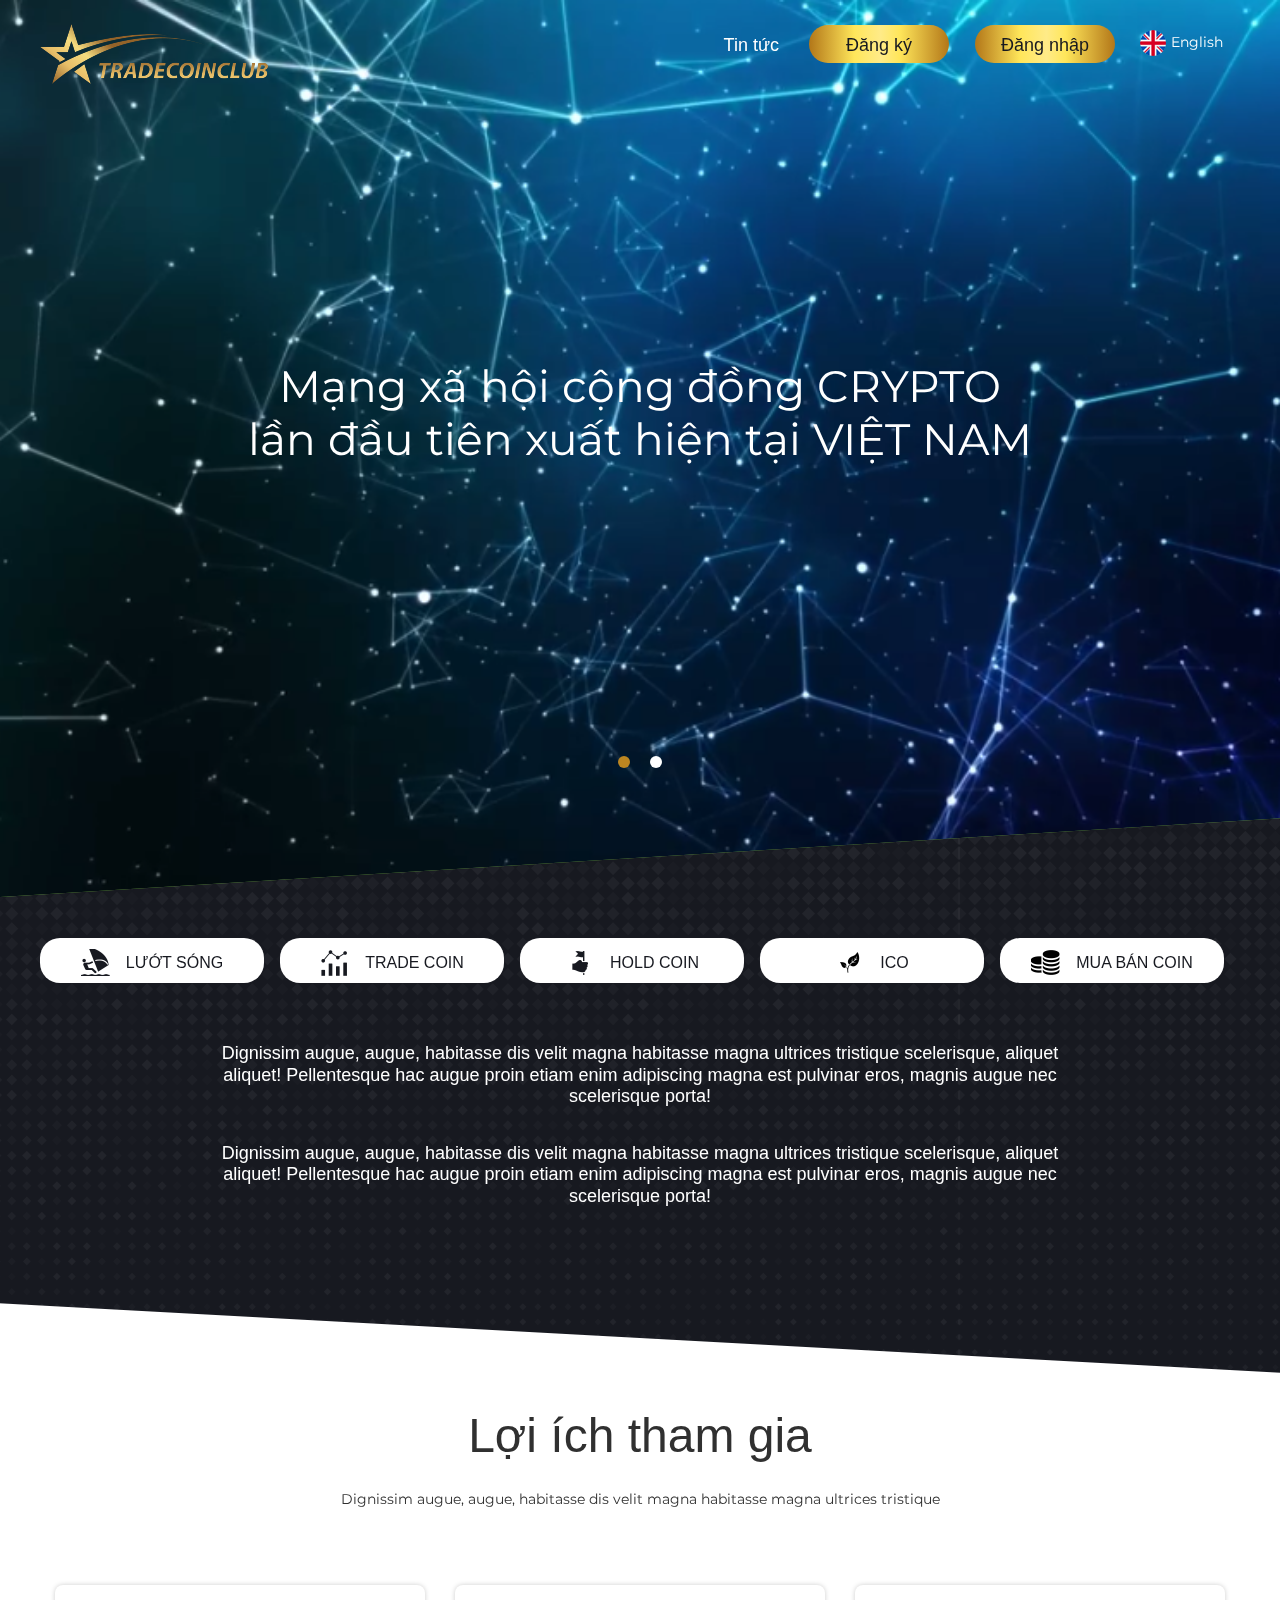
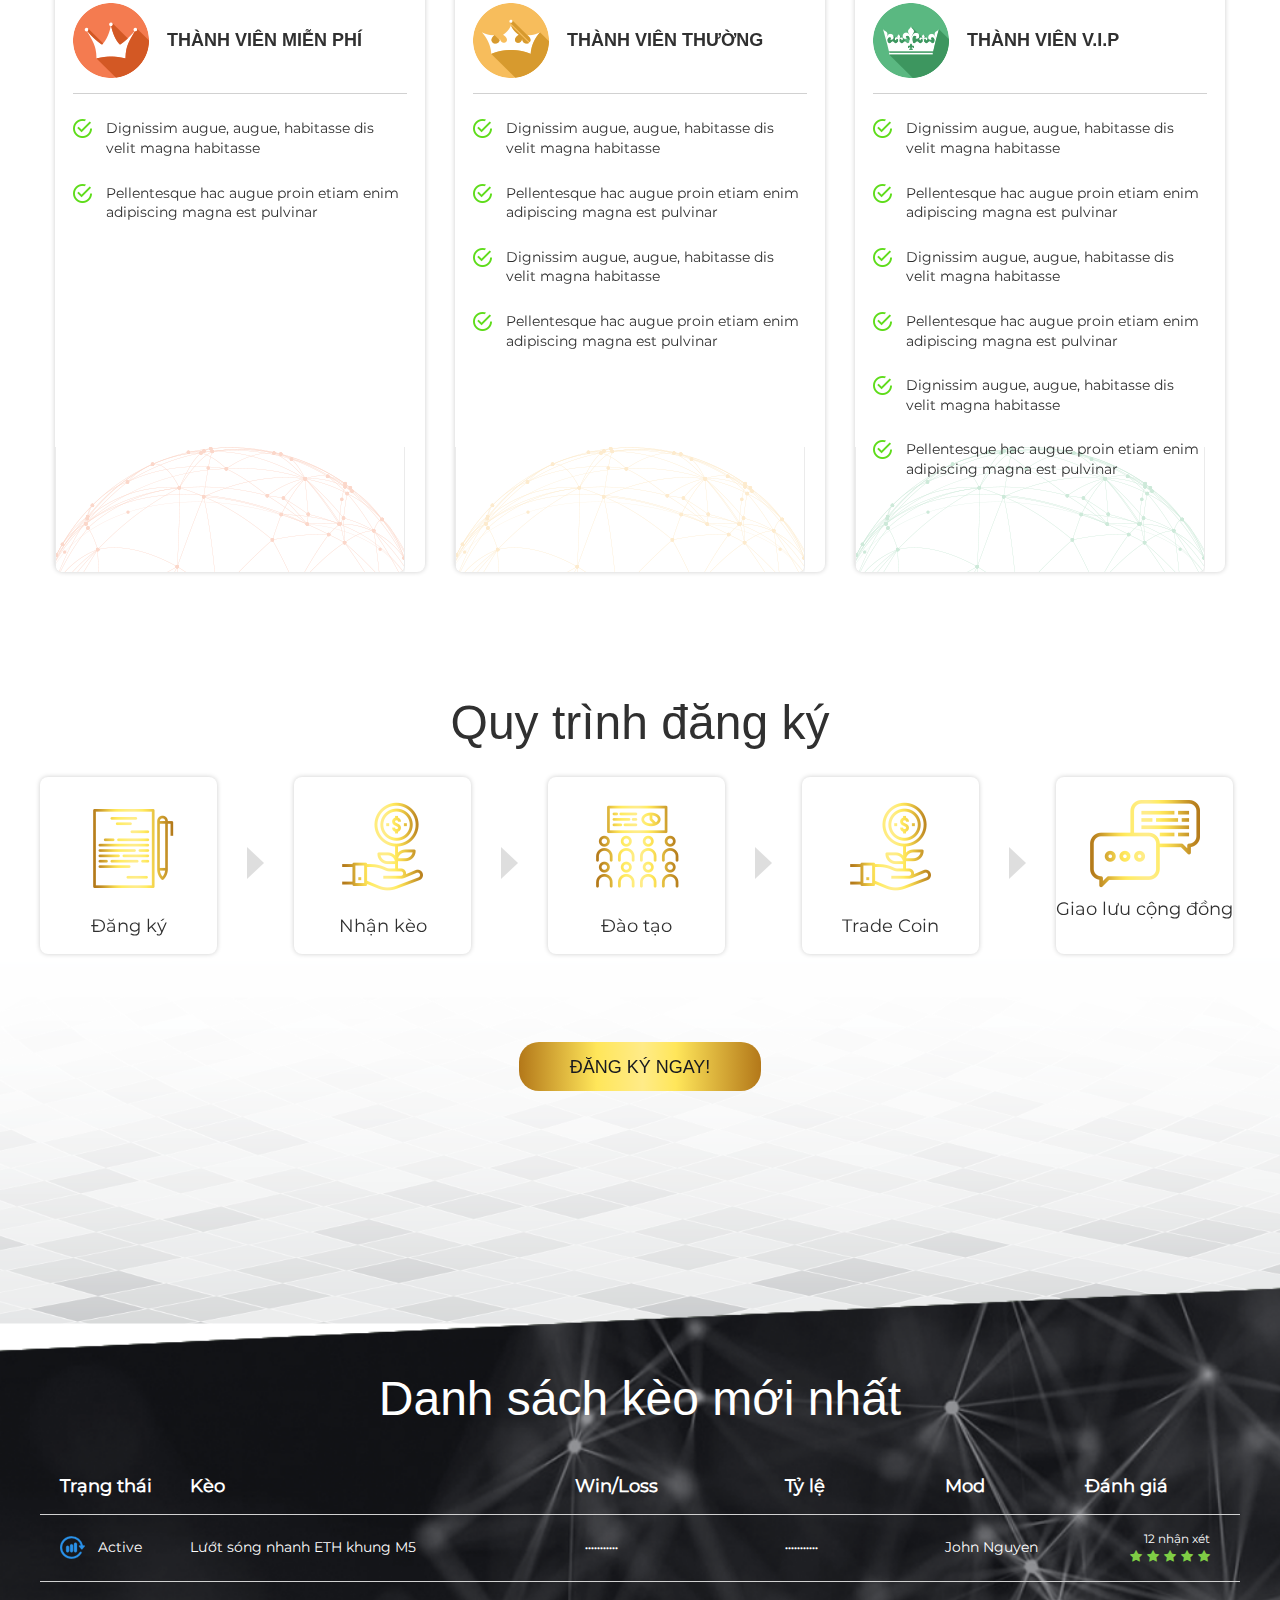
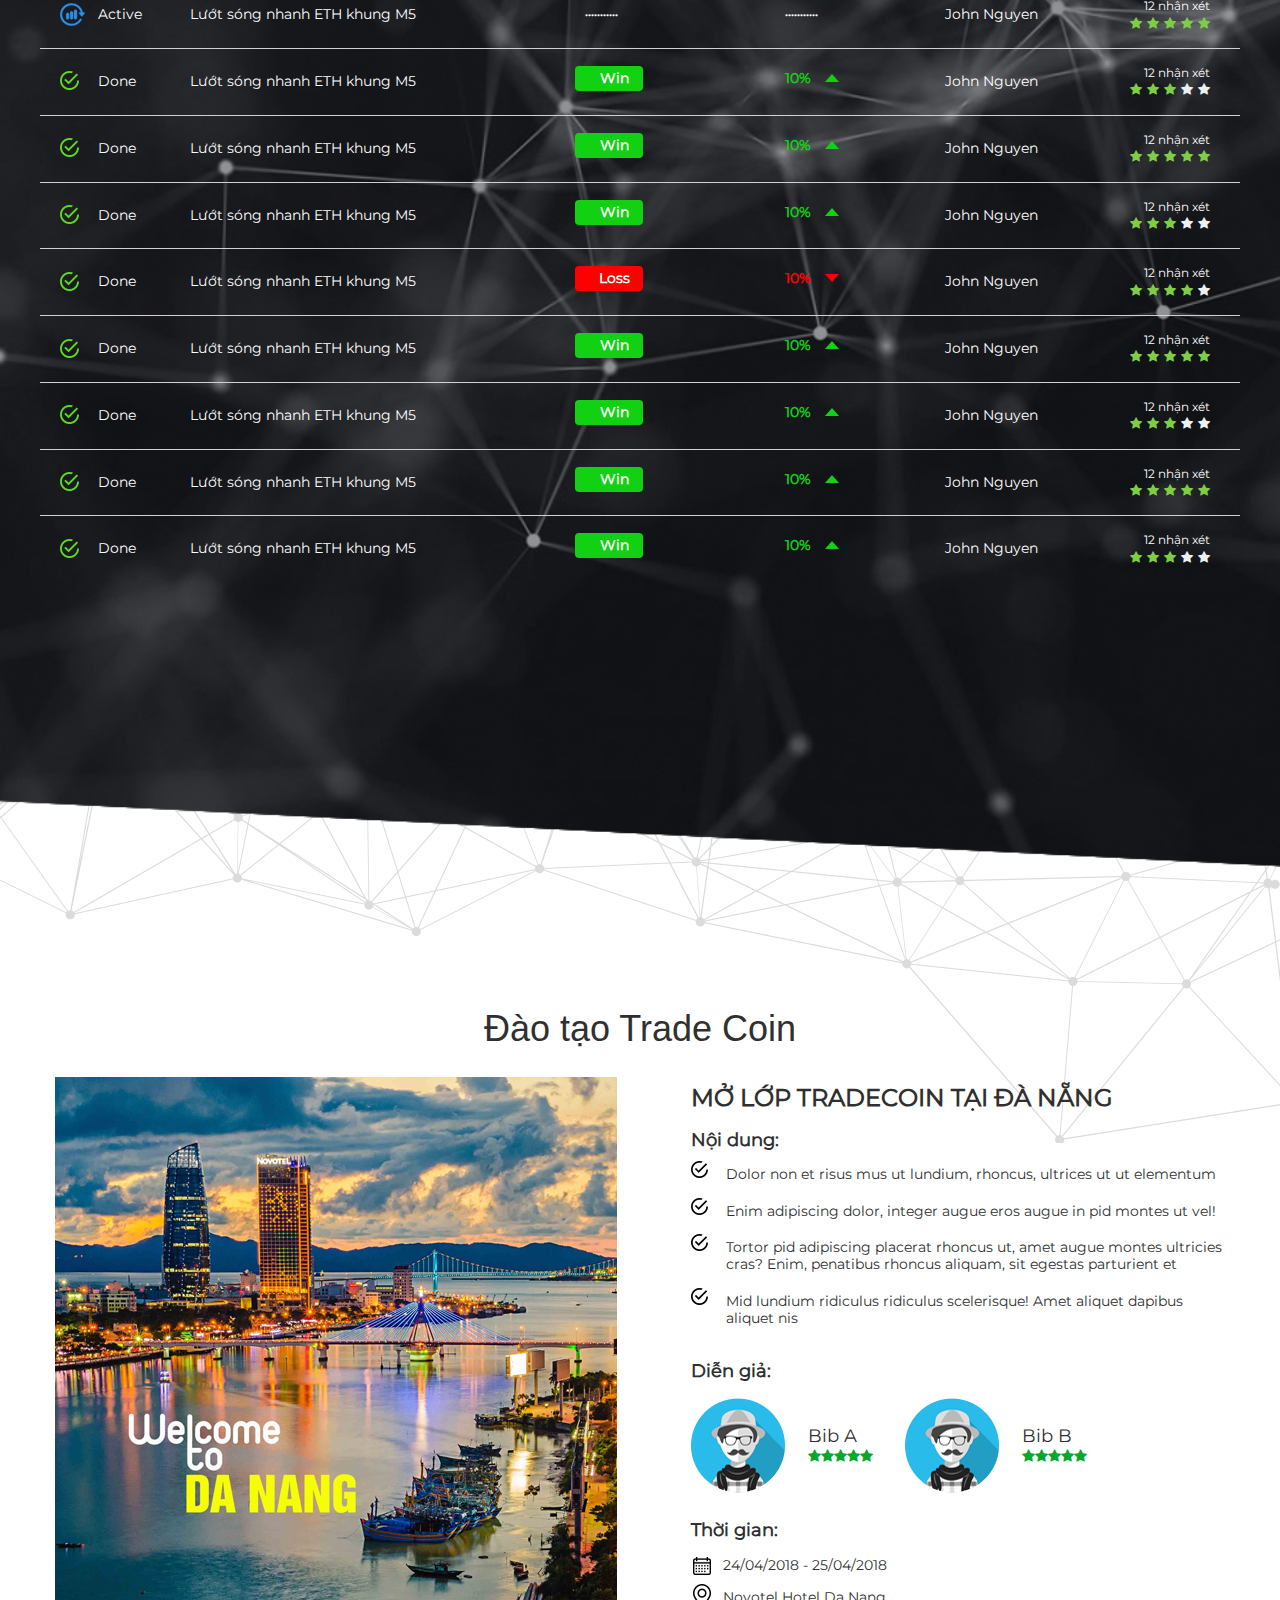
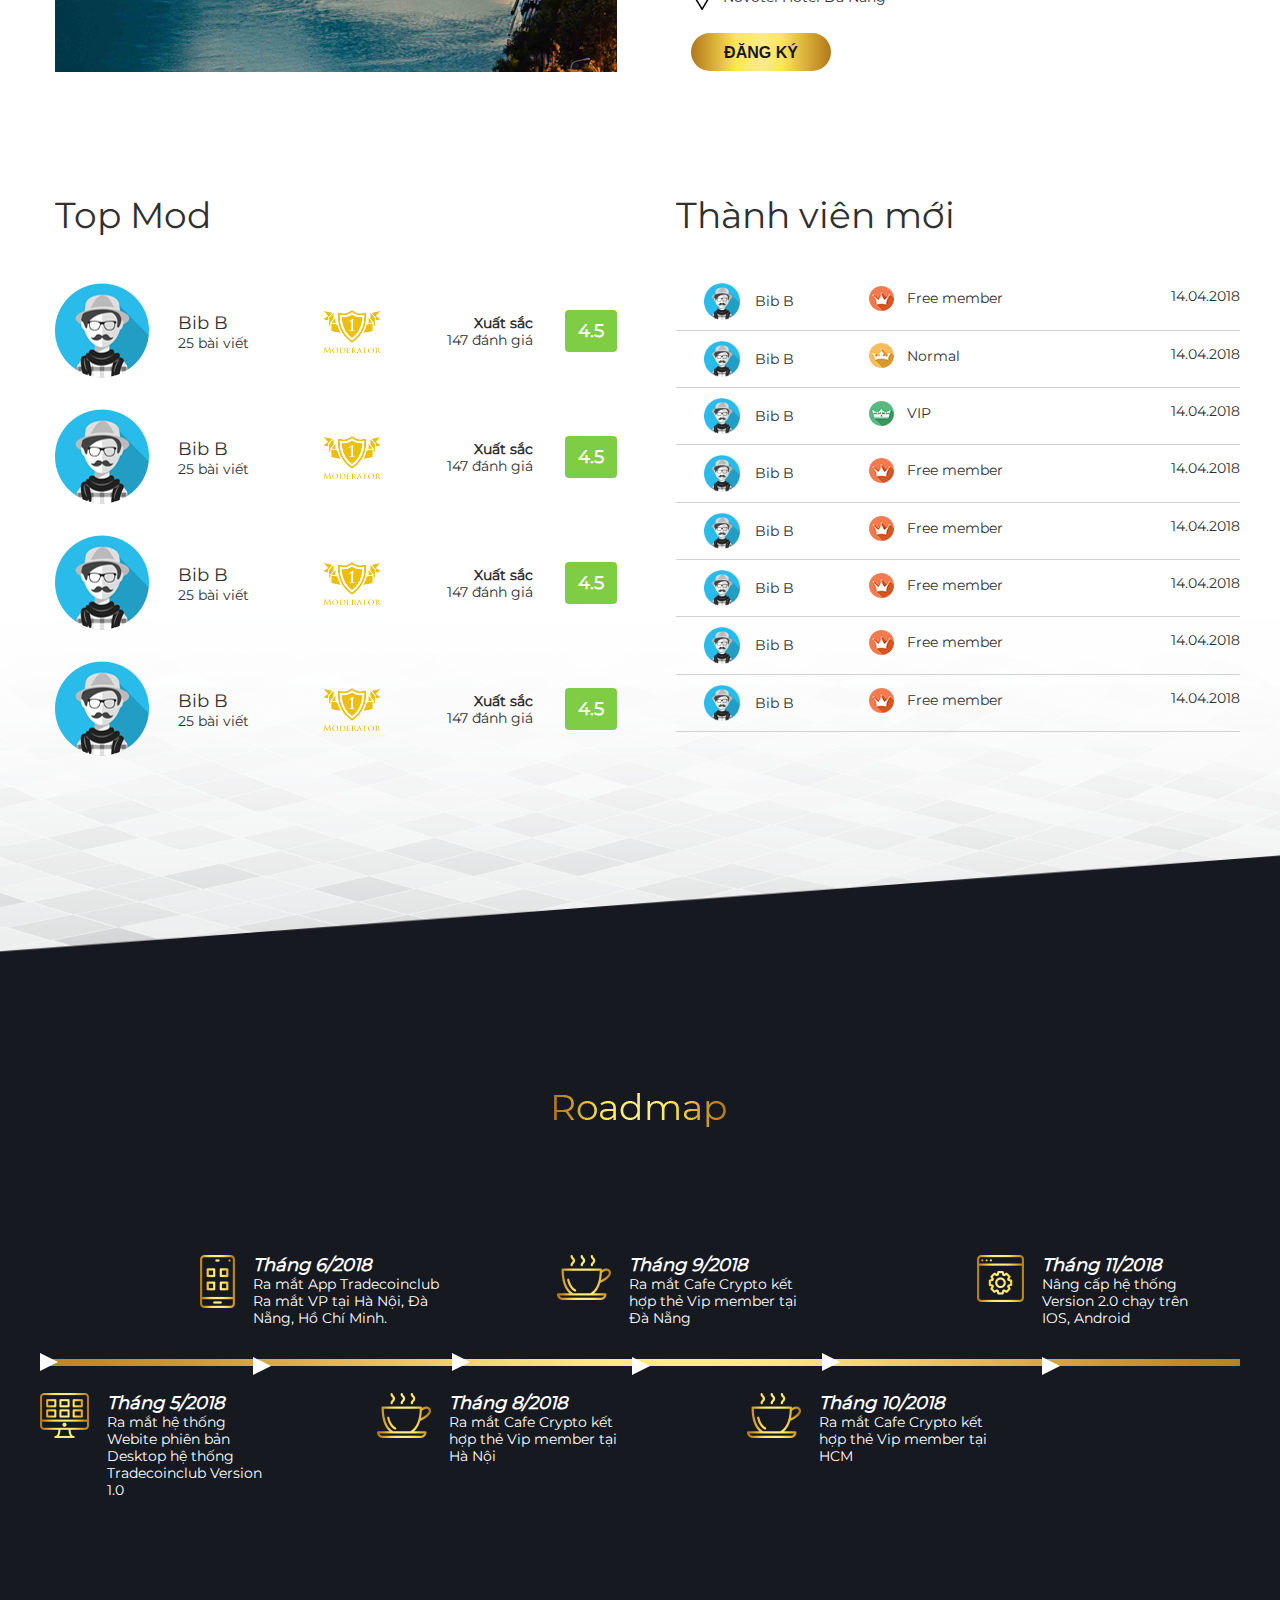
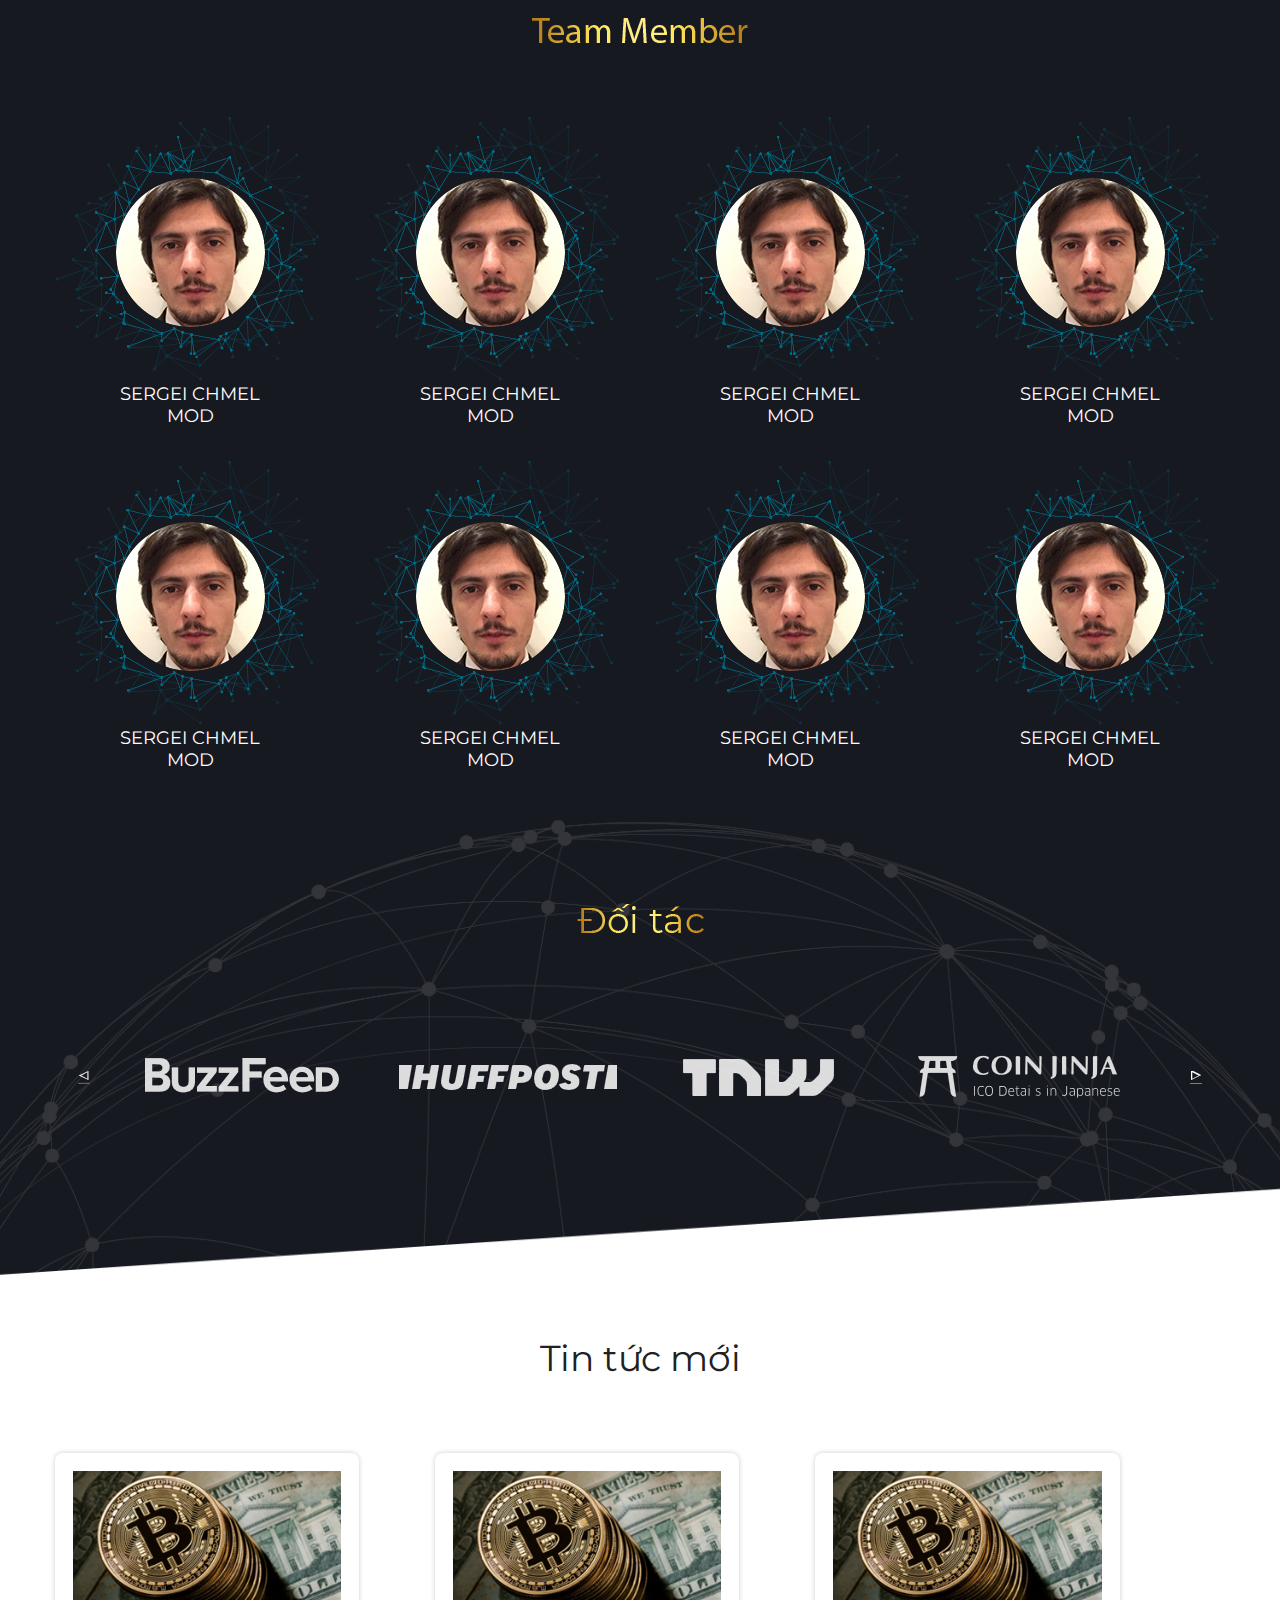
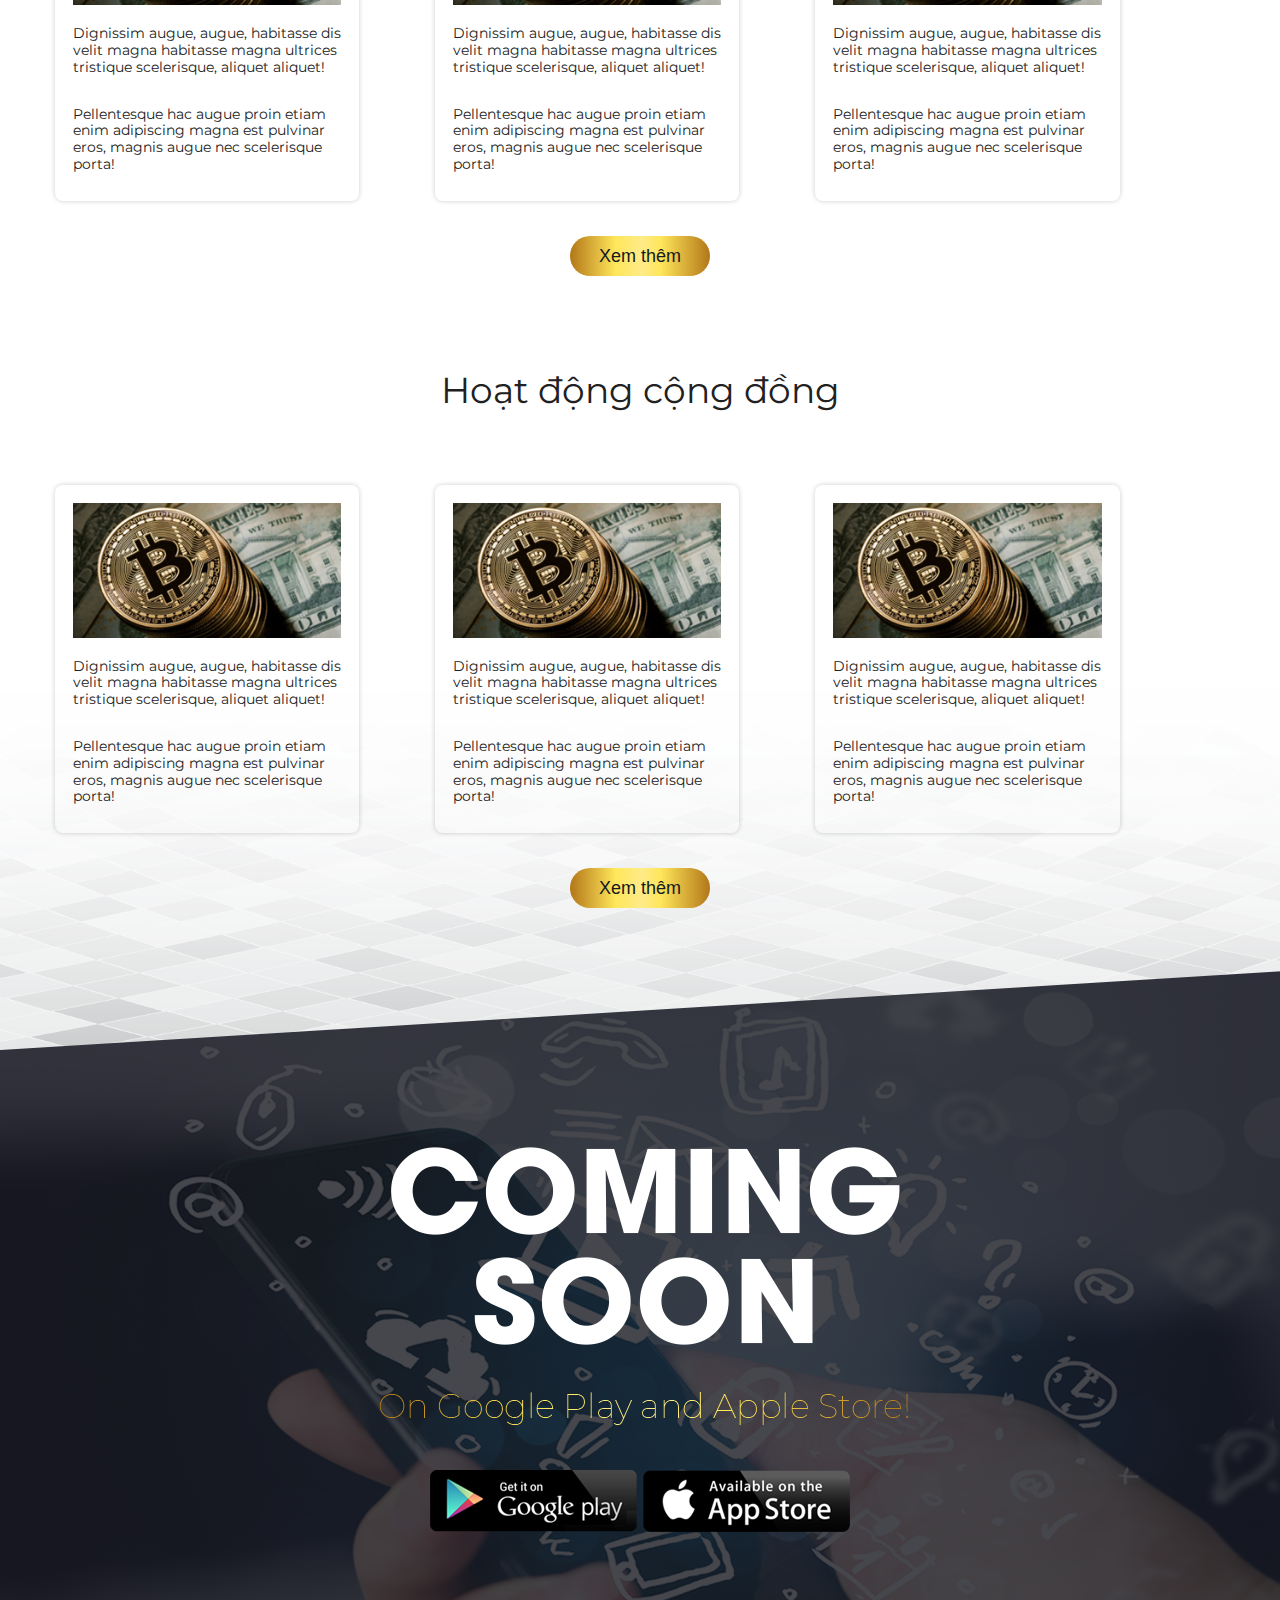
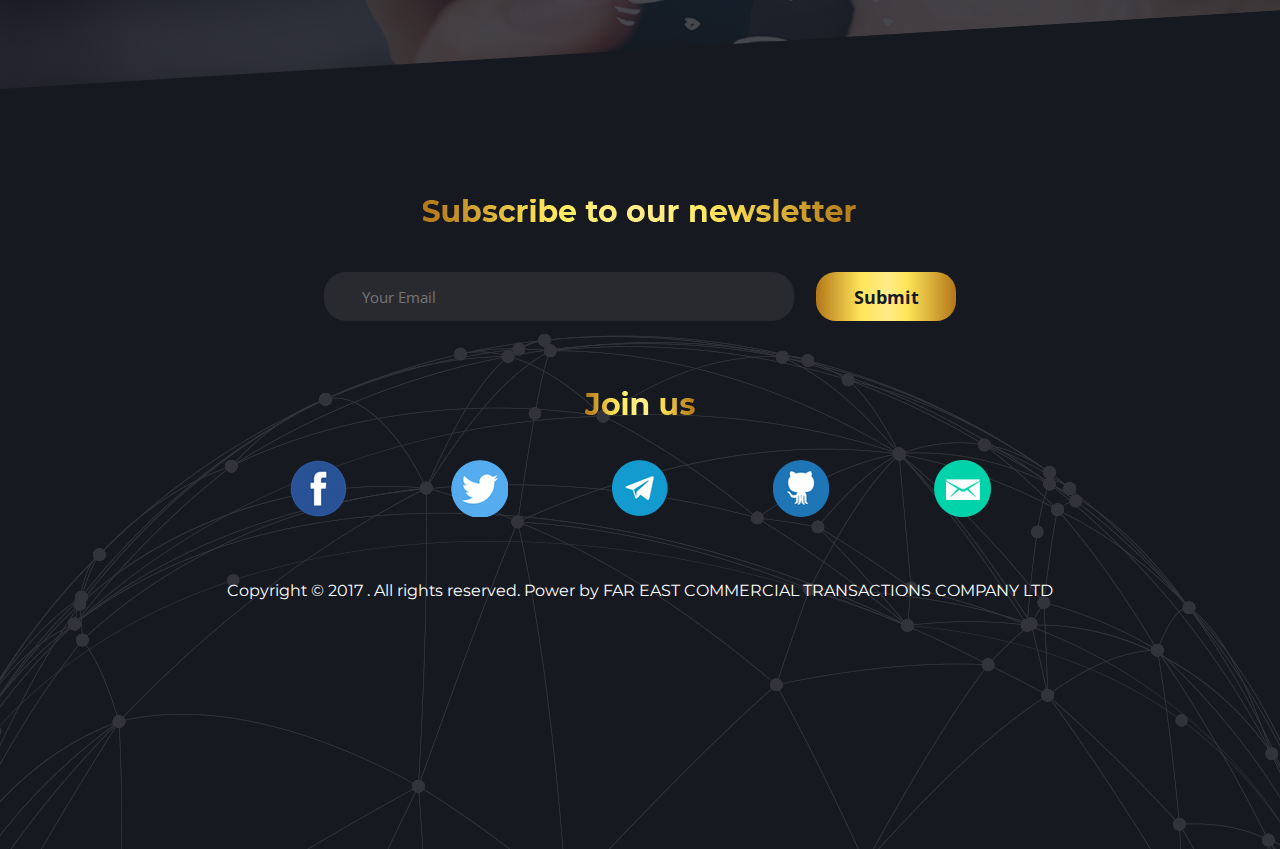
==== index.html @ b3b0478e "aaaa" ====
<!DOCTYPE html>
<!--[if lt IE 7 ]><html class="ie ie6" lang="en"> <![endif]-->
<!--[if IE 7 ]><html class="ie ie7" lang="en"> <![endif]-->
<!--[if IE 8 ]><html class="ie ie8" lang="en"> <![endif]-->
<!--[if (gte IE 9)|!(IE)]><!-->
<html lang="en">
<!--<![endif]-->
<head>
<meta charset="utf-8">
<link rel="shortcut icon" href="images/favicon.ico" />
<title>TRADE COIN CLUB</title>
<meta name="description" content="">
<meta name="author" content="">
<meta name="viewport" content="width=device-width, initial-scale=1.0">

<link rel="stylesheet" href="css/all.css">
<link href="https://fonts.googleapis.com/css?family=Open+Sans:300,400,600,700" rel="stylesheet">
<style>
  @font-face {
	font-family: 'Glyphicons Halflings';
	src:url('fonts/glyphicons-halflings-regular.eot');
	src:url('fonts/glyphicons-halflings-regular.eot?#iefix') format('embedded-opentype'),
	  url('fonts/glyphicons-halflings-regular.woff') format('woff'),
	  url('fonts/glyphicons-halflings-regular.ttf') format('truetype'),
	  url('fonts/glyphicons-halflings-regular.svg#glyphicons-halflingsregular') format('svg');
  }
</style>
<script src="js/jquery-1.9.1.min.js"></script>
<script src="js/jquery.easing.1.3.js"></script>
<script src="js/slick.min.js"></script>
<script type="text/javascript" src="js/jquery-rate-picker.js"></script>
<script type="text/javascript" src="js/bootstrap.min.js"></script>
<script type="text/javascript" src="js/equalHeight.js"></script>
<script src="js/class.SiteMain.js"></script>
<!--[if lt IE 9]><script src="http://html5shim.googlecode.com/svn/trunk/html5.js"></script><![endif]-->
</head>
<body>
	<div class="wrapper">
		<!--HEADER-->
		<header class="transparent">
			<div class="container">
				<div class="row">
                    <a href="#" class="logo"></a>
                    <ul class="languagepicker language">
                    	<a href="#nl"><li><img src="images/icon-english.png"/>English</li></a>
                        <a href="#en"><li><img src="images/icon-vietnam.png"/>Viet Nam</li></a>
                    </ul>
    				<nav>
    					<ul>
    						<li><a href="#" class="news">Tin tức</a></li>
    						<li><a href="#" class="btn"><span>Đăng ký</span></a></li>
    						<li><a href="#" class="btn"><span>Đăng nhập</span></a></li>
    					</ul>
    				</nav>
                </div>
			</div>
		</header>
		<!--SLIDER-->
		<div class="homeSlider">
			<div class="slickSlider">
				<div class="slick-slide">
                    <div class="overlay"></div>
                    <div class="videoBg" data-vide-bg="videos/Floating-Blue-Plexus-Background"></div>
					<div class="slide-box">Mạng xã hội cộng đồng CRYPTO <br/>
						lần đầu tiên xuất hiện tại VIỆT NAM</div>
				</div>
				<div class="slick-slide">
                    <div class="overlay"></div>
                    <div class="videoBg" data-vide-bg="videos/Floating-Green-Plexus-Background"></div>
                    <!-- <div id="video-2" class="ytVideo" data-videoid="dVFEblLw26s"></div> -->
					<div class="slide-box">Mạng xã hội cộng đồng CRYPTO <br/>
						lần đầu tiên xuất hiện tại VIỆT NAM</div>
				</div>
			</div>
		</div>
		<!--HOME TASK-->
		<div class="homeTask">
			<div class="container">
                <div class="row">
                    <div class="navigation">
    					<a href="#" class="item1 btn"><span>LƯỚT SÓNG</span></a>
    					<a href="#" class="item2 btn"><span>TRADE COIN</span></a>
    					<a href="#" class="item3 btn"><span>HOLD COIN</span></a>
    					<a href="#" class="item4 btn"><span>ICO</span></a>
    					<a href="#" class="item5 btn"><span>MUA BÁN COIN</span></a>
    				</div>
    				<div class="taskContent">
    					<p>Dignissim augue, augue, habitasse dis velit magna habitasse magna ultrices tristique scelerisque, aliquet aliquet! Pellentesque hac augue proin etiam enim adipiscing magna est pulvinar eros, magnis augue nec scelerisque porta! </p>
    					<p>Dignissim augue, augue, habitasse dis velit magna habitasse magna ultrices tristique scelerisque, aliquet aliquet! Pellentesque hac augue proin etiam enim adipiscing magna est pulvinar eros, magnis augue nec scelerisque porta! </p>
    				</div>
				</div>
			</div>
		</div>
		<!--LOI TICH THAM GIA-->
		<div class="advantage progressBg">
			<div class="container">
				<div class="row">
                    <h3 class="commonTitle align-center">Lợi ích tham gia</h3>
    				<div class="shortDesc align-center">Dignissim augue, augue, habitasse dis velit magna habitasse magna ultrices tristique </div>
    				<div class="threeBlock">
    					<div class="col-md-4">
                            <div class="col1 blockCol">
        						<div class="blockheader free">
        							<h4>Thành viên miễn phí</h4>
        						</div>
        						<div class="options">
        							<ul>
        								<li>Dignissim augue, augue, habitasse dis velit magna habitasse</li>
        								<li>Pellentesque hac augue proin etiam enim adipiscing magna est pulvinar</li>
        							</ul>
        						</div>
                            </div>
    					</div>
    					<div class="col-md-4">
                            <div class="col2 blockCol ">
        						<div class="blockheader normal">
        							<h4>Thành viên THƯỜNG</h4>
        						</div>
        						<div class="options">
        							<ul>
        								<li>Dignissim augue, augue, habitasse dis velit magna habitasse</li>
        								<li>Pellentesque hac augue proin etiam enim adipiscing magna est pulvinar</li>
        								<li>Dignissim augue, augue, habitasse dis velit magna habitasse</li>
        								<li>Pellentesque hac augue proin etiam enim adipiscing magna est pulvinar</li>
        							</ul>
        						</div>
                            </div>
    					</div>
    					<div class="col-md-4">
                            <div class="col3 blockCol">
        						<div class="blockheader vip">
        							<h4>Thành viên V.I.P</h4>
        						</div>
        						<div class="options">
        							<ul>
        								<li>Dignissim augue, augue, habitasse dis velit magna habitasse</li>
        								<li>Pellentesque hac augue proin etiam enim adipiscing magna est pulvinar</li>
        								<li>Dignissim augue, augue, habitasse dis velit magna habitasse</li>
        								<li>Pellentesque hac augue proin etiam enim adipiscing magna est pulvinar</li>
        								<li>Dignissim augue, augue, habitasse dis velit magna habitasse</li>
        								<li>Pellentesque hac augue proin etiam enim adipiscing magna est pulvinar</li>
        							</ul>
        						</div>
                            </div>
    					</div>
    					<div class="clear"></div>
    				</div>

    				<div class="registerProcess">
    					<h3 class="commonTitle align-center">Quy trình đăng ký</h3>
    					<div class="fiveBlock">
    						<div class="col1 blockCol">
    							<div class="blockheader">
    								<h4>Đăng ký</h4>
    							</div>
    						</div>
    						<div class="col2 blockCol">
    							<div class="blockheader">
    								<h4>Nhận kèo</h4>
    							</div>
    						</div>
    						<div class="col3 blockCol">
    							<div class="blockheader">
    								<h4>Đào tạo</h4>
    							</div>
    						</div>
    						<div class="col4 blockCol">
    							<div class="blockheader">
    								<h4>Trade Coin</h4>
    							</div>
    						</div>
    						<div class="col5 blockCol">
    							<div class="blockheader">
    								<h4>Giao lưu cộng đồng</h4>
    							</div>
    						</div>
    						<div class="clear"></div>
    					</div>
    				</div>
    				<div class="registerButton">
    					<a href="#" class="btn">ĐĂNG KÝ NGAY!</a>
    				</div>
    				<div class="clear"></div>
                </div>
			</div>
		</div>
		<!--Danh sach keo-->
		<div class="tradeLists">
			<div class="container">
				<div class="row">
                    <h3 class="commonTitle align-center">Danh sách kèo mới nhất</h3>
    				<div class="tradeTable">
    					<div class="tradeTitle">
    						<div class="col col1">Trạng thái</div>
    						<div class="col col2">Kèo</div>
    						<div class="col col3">Win/Loss</div>
    						<div class="col col4">Tỷ lệ</div>
    						<div class="col col5">Mod</div>
    						<div class="col col6">Đánh giá</div>
    					</div>
    					<div class="tradeContent">
    						<div class="tradeRow">
    							<div class="col col1"><span class="active">Active</span></div>
    							<div class="col col2">Lướt sóng nhanh ETH khung M5</div>
    							<div class="col col3"><span>...........</span></div>
    							<div class="col col4"><span>...........</span></div>
    							<div class="col col5">John Nguyen</div>
    							<div class="col col6">12 nhận xét<div id="rating-1" class="rating default" data-id="1" data-stars="5"></div></div>
    						</div>
    						<div class="tradeRow">
    							<div class="col col1"><span class="active">Active</span></div>
    							<div class="col col2">Lướt sóng nhanh ETH khung M5</div>
    							<div class="col col3"><span>...........</span></div>
    							<div class="col col4"><span>...........</span></div>
    							<div class="col col5">John Nguyen</div>
    							<div class="col col6">12 nhận xét<div id="rating-2" class="rating default" data-stars="5"></div></div>
    						</div>
    						<div class="tradeRow">
    							<div class="col col1"><span class="done">Done</span></div>
    							<div class="col col2">Lướt sóng nhanh ETH khung M5</div>
    							<div class="col col3"><span class="green">Win</span></div>
    							<div class="col col4"><span class="green">10%</span></div>
    							<div class="col col5">John Nguyen</div>
    							<div class="col col6">12 nhận xét<div id="rating-3" class="rating default" data-stars="3"></div></div>
    						</div>
    						<div class="tradeRow">
    							<div class="col col1"><span class="done">Done</span></div>
    							<div class="col col2">Lướt sóng nhanh ETH khung M5</div>
    							<div class="col col3"><span class="green">Win</span></div>
    							<div class="col col4"><span class="green">10%</span></div>
    							<div class="col col5">John Nguyen</div>
    							<div class="col col6">12 nhận xét<div id="rating-4" class="rating default" data-stars="5"></div></div>
    						</div>
    						<div class="tradeRow">
    							<div class="col col1"><span class="done">Done</span></div>
    							<div class="col col2">Lướt sóng nhanh ETH khung M5</div>
    							<div class="col col3"><span class="green">Win</span></div>
    							<div class="col col4"><span class="green">10%</span></div>
    							<div class="col col5">John Nguyen</div>
    							<div class="col col6">12 nhận xét<div id="rating-5" class="rating default" data-stars="3"></div></div>
    						</div>
    						<div class="tradeRow">
    							<div class="col col1"><span class="done">Done</span></div>
    							<div class="col col2">Lướt sóng nhanh ETH khung M5</div>
    							<div class="col col3"><span class="red">Loss</span></div>
    							<div class="col col4"><span class="red">10%</span></div>
    							<div class="col col5">John Nguyen</div>
    							<div class="col col6">12 nhận xét<div id="rating-6" class="rating default" data-stars="4"></div></div>
    						</div>
    						<div class="tradeRow">
    							<div class="col col1"><span class="done">Done</span></div>
    							<div class="col col2">Lướt sóng nhanh ETH khung M5</div>
    							<div class="col col3"><span class="green">Win</span></div>
    							<div class="col col4"><span class="green">10%</span></div>
    							<div class="col col5">John Nguyen</div>
    							<div class="col col6">12 nhận xét<div id="rating-7" class="rating default" data-stars="5"></div></div>
    						</div>
    						<div class="tradeRow">
    							<div class="col col1"><span class="done">Done</span></div>
    							<div class="col col2">Lướt sóng nhanh ETH khung M5</div>
    							<div class="col col3"><span class="green">Win</span></div>
    							<div class="col col4"><span class="green">10%</span></div>
    							<div class="col col5">John Nguyen</div>
    							<div class="col col6">12 nhận xét<div id="rating-8" class="rating default" data-stars="3"></div></div>
    						</div>
    						<div class="tradeRow">
    							<div class="col col1"><span class="done">Done</span></div>
    							<div class="col col2">Lướt sóng nhanh ETH khung M5</div>
    							<div class="col col3"><span class="green">Win</span></div>
    							<div class="col col4"><span class="green">10%</span></div>
    							<div class="col col5">John Nguyen</div>
    							<div class="col col6">12 nhận xét<div id="rating-9" class="rating default" data-stars="5"></div></div>
    						</div>
    						<div class="tradeRow">
    							<div class="col col1"><span class="done">Done</span></div>
    							<div class="col col2">Lướt sóng nhanh ETH khung M5</div>
    							<div class="col col3"><span class="green">Win</span></div>
    							<div class="col col4"><span class="green">10%</span></div>
    							<div class="col col5">John Nguyen</div>
    							<div class="col col6">12 nhận xét<div id="rating-10" class="rating default" data-stars="3"></div></div>
    						</div>
    					</div>
    				</div>
                </div>
			</div>
			<div class="clear"></div>
		</div>
		<!--Trade Coin-->
		<div class="tradeCoin">
			<div class="container">
				<div class="row">
                    <h3 class="commonTitle align-center">Đào tạo Trade Coin</h3>
    				<div class="tradeCoinContent">
    					<div class="bigThumb col-md-6">
    						<img src="images/danang.jpg" />
    					</div>
    					<div class="rightTrade col-md-6">
    						<h3>Mở lớp tradecoin tại Đà Nẵng</h3>
    						<h4>Nội dung:</h4>
    						<ul>
    							<li>Dolor non et risus mus ut lundium, rhoncus, ultrices ut ut elementum</li>
    							<li>Enim adipiscing dolor, integer augue eros augue in pid montes ut vel! </li>
    							<li>Tortor pid adipiscing placerat rhoncus ut, amet augue montes ultricies cras? Enim, penatibus rhoncus aliquam, sit egestas parturient et</li>
    							<li>Mid lundium ridiculus ridiculus scelerisque! Amet aliquet dapibus aliquet nis</li>
    						</ul>
    						<h4>Diễn giả:</h4>
    						<div class="presentBox">
    							<div class="person">
    								<div class="avatar">
    									<img src="images/diengia.png"/>
    								</div>
    								<div class="info">
    									<span class="name">Bib A</span>
    									<div id="present-rating-1" class="rating default" data-stars="5"></div>
    								</div>
    							</div>
    							<div class="person">
    								<div class="avatar">
    									<img src="images/diengia.png"/>
    								</div>
    								<div class="info">
    									<span class="name">Bib B</span>
    									<div id="present-rating-2" class="rating default" data-stars="5"></div>
    								</div>
    							</div>
    							<div class="clear"></div>
    						</div>
    						<h4>Thời gian:</h4>
    						<div class="timeRange">
    							<div class="time">24/04/2018 - 25/04/2018</div>
    							<div class="location">Novotel Hotel Da Nang</div>
    						</div>
    						<a href="#" class="btn">ĐĂNG KÝ</a>
    					</div>
                        <div class="clear"></div>
    				</div>
                </div>
			</div>
		</div>
		<!--Top mode-->
        <div class="memberBox progressBg">
            <div class="container">
                <div class="row">
                    <div class="memberCol topMod col-md-6 col-sm-12">
                        <div class="topModWidth">
                            <h3>Top Mod</h3>
                            <div class="memRow">
                                <div class="avatar">
                                    <img src="images/diengia.png"/>
                                </div>
                                <div class="info">
                                    <div class="middle">
                                        <span class="name">Bib B</span>
                                        <div class="numPost">25 bài viết</div>
                                    </div>
                                </div>
                                <div class="medal"><div class="middle"><img src="images/top1.png"/></div></div>
                                <div class="amount">
                                    <div class="middle">
                                        <b>Xuất sắc</b>
                                        <span>147 đánh giá</span>
                                    </div>
                                </div>
                                <div class="point"><div class="middle"><span>4.5</span></div></div>
                            </div>
                            <div class="memRow">
                                <div class="avatar">
                                    <img src="images/diengia.png"/>
                                </div>
                                <div class="info">
                                    <div class="middle">
                                        <span class="name">Bib B</span>
                                        <div class="numPost">25 bài viết</div>
                                    </div>
                                </div>
                                <div class="medal"><div class="middle"><img src="images/top1.png"/></div></div>
                                <div class="amount">
                                    <div class="middle">
                                        <b>Xuất sắc</b>
                                        <span>147 đánh giá</span>
                                    </div>
                                </div>
                                <div class="point"><div class="middle"><span>4.5</span></div></div>
                            </div>
                            <div class="memRow">
                                <div class="avatar">
                                    <img src="images/diengia.png"/>
                                </div>
                                <div class="info">
                                    <div class="middle">
                                        <span class="name">Bib B</span>
                                        <div class="numPost">25 bài viết</div>
                                    </div>
                                </div>
                                <div class="medal"><div class="middle"><img src="images/top1.png"/></div></div>
                                <div class="amount">
                                    <div class="middle">
                                        <b>Xuất sắc</b>
                                        <span>147 đánh giá</span>
                                    </div>
                                </div>
                                <div class="point"><div class="middle"><span>4.5</span></div></div>
                            </div>
                            <div class="memRow">
                                <div class="avatar">
                                    <img src="images/diengia.png"/>
                                </div>
                                <div class="info">
                                    <div class="middle">
                                        <span class="name">Bib B</span>
                                        <div class="numPost">25 bài viết</div>
                                    </div>
                                </div>
                                <div class="medal"><div class="middle"><img src="images/top1.png"/></div></div>
                                <div class="amount">
                                    <div class="middle">
                                        <b>Xuất sắc</b>
                                        <span>147 đánh giá</span>
                                    </div>
                                </div>
                                <div class="point"><div class="middle"><span>4.5</span></div></div>
                            </div>
                        </div>
                        <div class="clear"></div>
                    </div>
                    <div class="memberCol newMember">
                        <h3>Thành viên mới</h3>
                        <div class="newMemberScroll">
                            <div class="memRow">
                                <div class="avatar">
                                    <img src="images/diengia.png"/>
                                    <span class="name">Bib B</span>
                                </div>
                                <div class="memberType"><span class="free">Free member</span></div>
                                <div class="date">14.04.2018</div>
                            </div>
                            <div class="memRow">
                                <div class="avatar">
                                    <img src="images/diengia.png"/>
                                    <span class="name">Bib B</span>
                                </div>
                                <div class="memberType"><span class="normal">Normal</span></div>
                                <div class="date">14.04.2018</div>
                            </div>
                            <div class="memRow">
                                <div class="avatar">
                                    <img src="images/diengia.png"/>
                                    <span class="name">Bib B</span>
                                </div>
                                <div class="memberType"><span class="vip">VIP</span></div>
                                <div class="date">14.04.2018</div>
                            </div>
                            <div class="memRow">
                                <div class="avatar">
                                    <img src="images/diengia.png"/>
                                    <span class="name">Bib B</span>
                                </div>
                                <div class="memberType"><span class="free">Free member</span></div>
                                <div class="date">14.04.2018</div>
                            </div>
                            <div class="memRow">
                                <div class="avatar">
                                    <img src="images/diengia.png"/>
                                    <span class="name">Bib B</span>
                                </div>
                                <div class="memberType"><span class="free">Free member</span></div>
                                <div class="date">14.04.2018</div>
                            </div>
                            <div class="memRow">
                                <div class="avatar">
                                    <img src="images/diengia.png"/>
                                    <span class="name">Bib B</span>
                                </div>
                                <div class="memberType"><span class="free">Free member</span></div>
                                <div class="date">14.04.2018</div>
                            </div>
                            <div class="memRow">
                                <div class="avatar">
                                    <img src="images/diengia.png"/>
                                    <span class="name">Bib B</span>
                                </div>
                                <div class="memberType"><span class="free">Free member</span></div>
                                <div class="date">14.04.2018</div>
                            </div>
                            <div class="memRow">
                                <div class="avatar">
                                    <img src="images/diengia.png"/>
                                    <span class="name">Bib B</span>
                                </div>
                                <div class="memberType"><span class="free">Free member</span></div>
                                <div class="date">14.04.2018</div>
                            </div>
                        </div>
                        <div class="clear"></div>
                    </div>
                </div>
                <div class="clear"></div>
            </div>
        </div>
        <div class="roadMap">
            <div class="container">
                <div class="row">
                    <h3 class="gradientText"><img src="images/roadmap.png"/></h3>
                    <div class="roadBox">
                        <div class="lineProcess"></div>
                        <div class="road r01">
                            <div class="arr"></div>
                            <img src="images/roadmap-1.png"/>
                            <div class="roadInfo">
                                <b>Tháng 5/2018</b>
                                <p>Ra mắt hệ thống Webite
                                phiên bản Desktop
                                hệ thống Tradecoinclub
                                Version 1.0</p>
                            </div>
                        </div>
                        <div class="road r02">
                            <img src="images/roadmap-2.png"/>
                            <div class="roadInfo">
                                <b>Tháng 6/2018</b>
                                <p>Ra mắt App Tradecoinclub
                                Ra mắt VP tại Hà Nội,
                                Đà Nẵng, Hồ Chí Minh.</p>
                            </div>
                            <div class="arr"></div>
                        </div>
                        <div class="road r03">
                            <div class="arr"></div>
                            <img src="images/roadmap-3.png"/>
                            <div class="roadInfo">
                                <b>Tháng 8/2018</b>
                                <p>Ra mắt Cafe Crypto
                                kết hợp thẻ Vip member
                                tại Hà Nội</p>
                            </div>
                        </div>
                        <div class="road r04">
                            <img src="images/roadmap-3.png"/>
                            <div class="roadInfo">
                                <b>Tháng 9/2018</b>
                                <p>Ra mắt Cafe Crypto
                                kết hợp thẻ Vip member
                                tại Đà Nẵng</p>
                            </div>
                            <div class="arr"></div>
                        </div>
                        <div class="road r05">
                            <div class="arr"></div>
                            <img src="images/roadmap-3.png"/>
                            <div class="roadInfo">
                                <b>Tháng 10/2018</b>
                                <p>Ra mắt Cafe Crypto
                                kết hợp thẻ Vip member
                                tại HCM</p>
                            </div>
                        </div>
                        <div class="road r06">
                            <img src="images/roadmap-4.png"/>
                            <div class="roadInfo">
                                <b>Tháng 11/2018</b>
                                <p>Nâng cấp hệ thống
                                Version 2.0 chạy trên
                                IOS, Android</p>
                            </div>
                            <div class="arr"></div>
                        </div>
                        <div class="clear"></div>
                    </div>
                </div>
            </div>

            <!--TEAM MEMBER-->
            <div class="teamMembers">
                <div class="container">
                    <div class="row">
                        <h3 class="gradientText"><img src="images/team-member-title.png"/></h3>
                        <div class="memberLists">
                            <div class="col">
                                <div class="bgAvatar">
                                    <div class="avatar"><img src="images/team-member.png"/></div>
                                </div>
                                <div class="memberName">
                                    Sergei Chmel<br/>
                                    Mod
                                </div>
                            </div>
                            <div class="col">
                                <div class="bgAvatar">
                                    <div class="avatar"><img src="images/team-member.png"/></div>
                                </div>
                                <div class="memberName">
                                    Sergei Chmel<br/>
                                    Mod
                                </div>
                            </div>
                            <div class="col">
                                <div class="bgAvatar">
                                    <div class="avatar"><img src="images/team-member.png"/></div>
                                </div>
                                <div class="memberName">
                                    Sergei Chmel<br/>
                                    Mod
                                </div>
                            </div>
                            <div class="col">
                                <div class="bgAvatar">
                                    <div class="avatar"><img src="images/team-member.png"/></div>
                                </div>
                                <div class="memberName">
                                    Sergei Chmel<br/>
                                    Mod
                                </div>
                            </div>
                            <div class="col">
                                <div class="bgAvatar">
                                    <div class="avatar"><img src="images/team-member.png"/></div>
                                </div>
                                <div class="memberName">
                                    Sergei Chmel<br/>
                                    Mod
                                </div>
                            </div>
                            <div class="col">
                                <div class="bgAvatar">
                                    <div class="avatar"><img src="images/team-member.png"/></div>
                                </div>
                                <div class="memberName">
                                    Sergei Chmel<br/>
                                    Mod
                                </div>
                            </div>
                            <div class="col">
                                <div class="bgAvatar">
                                    <div class="avatar"><img src="images/team-member.png"/></div>
                                </div>
                                <div class="memberName">
                                    Sergei Chmel<br/>
                                    Mod
                                </div>
                            </div>
                            <div class="col">
                                <div class="bgAvatar">
                                    <div class="avatar"><img src="images/team-member.png"/></div>
                                </div>
                                <div class="memberName">
                                    Sergei Chmel<br/>
                                    Mod
                                </div>
                            </div>
                            <div class="clear"></div>
                        </div>
                    </div>
                </div>
            </div>
            <!--PARTNER-->
            <div class="partners">
                <div class="container">
                    <div class="row">
                        <h3 class="gradientText"><img src="images/partner.png"/></h3>
                        <div class="partnerSlider">
                            <div class="slick-slide"><img src="images/slick-1.png"/></div>
                            <div class="slick-slide"><img src="images/slick-2.png"/></div>
                            <div class="slick-slide"><img src="images/slick-3.png"/></div>
                            <div class="slick-slide"><img src="images/slick-4.png"/></div>
                            <div class="slick-slide"><img src="images/slick-1.png"/></div>
                            <div class="slick-slide"><img src="images/slick-2.png"/></div>
                            <div class="slick-slide"><img src="images/slick-3.png"/></div>
                            <div class="slick-slide"><img src="images/slick-4.png"/></div>
                        </div>
                    </div>
                </div>
            </div>
        </div>

        <!--NEWS-->
        <div class="newsList progressBg">
            <div class="container">
                <h3>Tin tức mới</h3>
                <div class="threeBlock">
					<div class="col1 blockCol">
						<a href="#">
                            <img src="images/new-1.jpg" />
                            <div class="desc">
                                <p>Dignissim augue, augue, habitasse dis velit magna habitasse magna ultrices tristique scelerisque, aliquet aliquet!</p>
                                <p>Pellentesque hac augue proin etiam enim adipiscing magna est pulvinar eros, magnis augue nec scelerisque porta! </p>
                            </div>
                        </a>
					</div>
                    <div class="col2 blockCol">
						<a href="#">
                            <img src="images/new-1.jpg" />
                            <div class="desc">
                                <p>Dignissim augue, augue, habitasse dis velit magna habitasse magna ultrices tristique scelerisque, aliquet aliquet!</p>
                                <p>Pellentesque hac augue proin etiam enim adipiscing magna est pulvinar eros, magnis augue nec scelerisque porta! </p>
                            </div>
                        </a>
					</div>
                    <div class="col3 blockCol">
						<a href="#">
                            <img src="images/new-1.jpg" />
                            <div class="desc">
                                <p>Dignissim augue, augue, habitasse dis velit magna habitasse magna ultrices tristique scelerisque, aliquet aliquet!</p>
                                <p>Pellentesque hac augue proin etiam enim adipiscing magna est pulvinar eros, magnis augue nec scelerisque porta! </p>
                            </div>
                        </a>
					</div>
					<div class="clear"></div>
				</div>
                <a href="#" class="btn">Xem thêm</a>

                <h3 class="publicActions">Hoạt động cộng đồng</h3>
                <div class="threeBlock">
					<div class="col1 blockCol">
						<a href="#">
                            <img src="images/new-1.jpg" />
                            <div class="desc">
                                <p>Dignissim augue, augue, habitasse dis velit magna habitasse magna ultrices tristique scelerisque, aliquet aliquet!</p>
                                <p>Pellentesque hac augue proin etiam enim adipiscing magna est pulvinar eros, magnis augue nec scelerisque porta! </p>
                            </div>
                        </a>
					</div>
                    <div class="col2 blockCol">
						<a href="#">
                            <img src="images/new-1.jpg" />
                            <div class="desc">
                                <p>Dignissim augue, augue, habitasse dis velit magna habitasse magna ultrices tristique scelerisque, aliquet aliquet!</p>
                                <p>Pellentesque hac augue proin etiam enim adipiscing magna est pulvinar eros, magnis augue nec scelerisque porta! </p>
                            </div>
                        </a>
					</div>
                    <div class="col3 blockCol">
						<a href="#">
                            <img src="images/new-1.jpg" />
                            <div class="desc">
                                <p>Dignissim augue, augue, habitasse dis velit magna habitasse magna ultrices tristique scelerisque, aliquet aliquet!</p>
                                <p>Pellentesque hac augue proin etiam enim adipiscing magna est pulvinar eros, magnis augue nec scelerisque porta! </p>
                            </div>
                        </a>
					</div>
					<div class="clear"></div>
				</div>
                <a href="#" class="btn">Xem thêm</a>
            </div>
        </div>

        <!--COMMING SOON-->
        <div class="commingSoon">
            <div class="container">
                <div class="commingBox">
                    <img src="images/commingsoon.png"/>
                    <div class="googlePlay">
                        <a href="#" class="gp"></a>
                        <a href="#" class="ap"></a>
                    </div>
                </div>
            </div>
        </div>

        <!--FOOTER-->
        <footer>
            <div class="container">
                <div class="subscribeBox">
                    <img src="images/subscribe-title.png"/>
                    <div class="subscribeForm">
                        <form action="" method="">
                            <input type="text" value="" placeholder="Your Email"/>
                            <input type="submit" value="Submit" class="btn"/>
                        </form>
                    </div>
                </div>
                <div class="social">
                    <img src="images/joinus.png"/>
                    <div class="socialBox">
                        <a href="#" class="fb"></a>
                        <a href="#" class="tw"></a>
                        <a href="#" class="fly"></a>
                        <a href="#" class="cat"></a>
                        <a href="#" class="message"></a>
                    </div>
                </div>
                <div class="copyright">
                    Copyright © 2017 . All rights reserved. Power by FAR EAST COMMERCIAL TRANSACTIONS COMPANY LTD
                </div>
            </div>
        </footer>
	</div>
</body>
<!-- <script src="js/video.min.js"></script>
<script src="js/videojs-background.js"></script> -->
<script src="js/jquery.vide.js"></script>
<!-- <script src="js/jquery.youtubebackground.js"></script> -->
</html>
---- css/all.css ----
@charset "UTF-8";
/*COLOR*/
h1, h2, h3, h4, h5, h6, p, blockquote, pre, a, abbr, acronym, address, big, cite, code, del, dfn, em, img, ins, kbd, q, s, samp, small, strike, strong, sub, sup, tt, var, b, u, i, center, dl, dt, dd, ol, ul, li, fieldset, form, label, legend, table, caption, tbody, tfoot, thead, tr, th, td, article, aside, canvas, details, embed, figure, figcaption, footer, header, hgroup, menu, nav, output, ruby, section, summary, time, mark, audio, video {
  margin: 0;
  padding: 0;
  border: 0;
  font-size: 100%;
  font: inherit;
  vertical-align: baseline; }

/* HTML5 display-role reset for older browsers */
article, aside, details, figcaption, figure, footer, header, hgroup, menu, nav, section {
  display: block; }

body {
  margin: 0;
  padding: 0; }

ol, ul {
  list-style: none; }

blockquote, q {
  quotes: none; }

blockquote:before, blockquote:after, q:before, q:after {
  content: '';
  content: none; }

table {
  border-collapse: collapse;
  border-spacing: 0; }

.clear {
  clear: both; }

a {
  outline: none; }

form, input, textarea {
  margin: 0;
  padding: 0;
  border: 0;
  font-family: 'NiveaOTFBook', Arial, Helvetica, sans-serif;
  color: #575859; }

/* Custom text-selection colors (remove any text shadows: twitter.com/miketaylr/status/12228805301) */
/*paramater*/
/*!
 *  Font Awesome 4.5.0 by @davegandy - http://fontawesome.io - @fontawesome
 *  License - http://fontawesome.io/license (Font: SIL OFL 1.1, CSS: MIT License)
 */
@font-face {
  font-family: 'FontAwesome';
  src: url("../fonts/fontawesome-webfont.eot?v=4.5.0");
  src: url("../fonts/fontawesome-webfont.eot?#iefix&v=4.5.0") format("embedded-opentype"), url("../fonts/fontawesome-webfont.woff2?v=4.5.0") format("woff2"), url("../fonts/fontawesome-webfont.woff?v=4.5.0") format("woff"), url("../fonts/fontawesome-webfont.ttf?v=4.5.0") format("truetype"), url("../fonts/fontawesome-webfont.svg?v=4.5.0#fontawesomeregular") format("svg");
  font-weight: normal;
  font-style: normal; }
.fa {
  display: inline-block;
  font: normal normal normal 14px/1 FontAwesome;
  font-size: inherit;
  text-rendering: auto;
  -webkit-font-smoothing: antialiased;
  -moz-osx-font-smoothing: grayscale; }

.fa-lg {
  font-size: 1.33333333em;
  line-height: .75em;
  vertical-align: -15%; }

.fa-2x {
  font-size: 2em; }

.fa-3x {
  font-size: 3em; }

.fa-4x {
  font-size: 4em; }

.fa-5x {
  font-size: 5em; }

.fa-fw {
  width: 1.28571429em;
  text-align: center; }

.fa-ul {
  padding-left: 0;
  margin-left: 2.14285714em;
  list-style-type: none; }

.fa-ul > li {
  position: relative; }

.fa-li {
  position: absolute;
  left: -2.14285714em;
  width: 2.14285714em;
  top: .14285714em;
  text-align: center; }

.fa-li.fa-lg {
  left: -1.85714286em; }

.fa-border {
  padding: .2em .25em .15em;
  border: solid .08em #eee;
  border-radius: .1em; }

.fa-pull-left {
  float: left; }

.fa-pull-right {
  float: right; }

.fa.fa-pull-left {
  margin-right: .3em; }

.fa.fa-pull-right {
  margin-left: .3em; }

.pull-right {
  float: right; }

.pull-left {
  float: left; }

.fa.pull-left {
  margin-right: .3em; }

.fa.pull-right {
  margin-left: .3em; }

.fa-spin {
  -webkit-animation: fa-spin 2s infinite linear;
  animation: fa-spin 2s infinite linear; }

.fa-pulse {
  -webkit-animation: fa-spin 1s infinite steps(8);
  animation: fa-spin 1s infinite steps(8); }

@-webkit-keyframes fa-spin {
  0% {
    -webkit-transform: rotate(0deg);
    transform: rotate(0deg); }
  100% {
    -webkit-transform: rotate(359deg);
    transform: rotate(359deg); } }
@keyframes fa-spin {
  0% {
    -webkit-transform: rotate(0deg);
    transform: rotate(0deg); }
  100% {
    -webkit-transform: rotate(359deg);
    transform: rotate(359deg); } }
.fa-rotate-90 {
  filter: progid:DXImageTransform.Microsoft.BasicImage(rotation=1);
  -webkit-transform: rotate(90deg);
  -ms-transform: rotate(90deg);
  transform: rotate(90deg); }

.fa-rotate-180 {
  filter: progid:DXImageTransform.Microsoft.BasicImage(rotation=2);
  -webkit-transform: rotate(180deg);
  -ms-transform: rotate(180deg);
  transform: rotate(180deg); }

.fa-rotate-270 {
  filter: progid:DXImageTransform.Microsoft.BasicImage(rotation=3);
  -webkit-transform: rotate(270deg);
  -ms-transform: rotate(270deg);
  transform: rotate(270deg); }

.fa-flip-horizontal {
  filter: progid:DXImageTransform.Microsoft.BasicImage(rotation=0, mirror=1);
  -webkit-transform: scale(-1, 1);
  -ms-transform: scale(-1, 1);
  transform: scale(-1, 1); }

.fa-flip-vertical {
  filter: progid:DXImageTransform.Microsoft.BasicImage(rotation=2, mirror=1);
  -webkit-transform: scale(1, -1);
  -ms-transform: scale(1, -1);
  transform: scale(1, -1); }

:root .fa-rotate-90, :root .fa-rotate-180, :root .fa-rotate-270, :root .fa-flip-horizontal, :root .fa-flip-vertical {
  filter: none; }

.fa-stack {
  position: relative;
  display: inline-block;
  width: 2em;
  height: 2em;
  line-height: 2em;
  vertical-align: middle; }

.fa-stack-1x, .fa-stack-2x {
  position: absolute;
  left: 0;
  width: 100%;
  text-align: center; }

.fa-stack-1x {
  line-height: inherit; }

.fa-stack-2x {
  font-size: 2em; }

.fa-inverse {
  color: #fff; }

.fa-glass:before {
  content: "\f000"; }

.fa-music:before {
  content: "\f001"; }

.fa-search:before {
  content: "\f002"; }

.fa-envelope-o:before {
  content: "\f003"; }

.fa-heart:before {
  content: "\f004"; }

.fa-star:before {
  content: "\f005"; }

.fa-star-o:before {
  content: "\f006"; }

.fa-user:before {
  content: "\f007"; }

.fa-film:before {
  content: "\f008"; }

.fa-th-large:before {
  content: "\f009"; }

.fa-th:before {
  content: "\f00a"; }

.fa-th-list:before {
  content: "\f00b"; }

.fa-check:before {
  content: "\f00c"; }

.fa-remove:before, .fa-close:before, .fa-times:before {
  content: "\f00d"; }

.fa-search-plus:before {
  content: "\f00e"; }

.fa-search-minus:before {
  content: "\f010"; }

.fa-power-off:before {
  content: "\f011"; }

.fa-signal:before {
  content: "\f012"; }

.fa-gear:before, .fa-cog:before {
  content: "\f013"; }

.fa-trash-o:before {
  content: "\f014"; }

.fa-home:before {
  content: "\f015"; }

.fa-file-o:before {
  content: "\f016"; }

.fa-clock-o:before {
  content: "\f017"; }

.fa-road:before {
  content: "\f018"; }

.fa-download:before {
  content: "\f019"; }

.fa-arrow-circle-o-down:before {
  content: "\f01a"; }

.fa-arrow-circle-o-up:before {
  content: "\f01b"; }

.fa-inbox:before {
  content: "\f01c"; }

.fa-play-circle-o:before {
  content: "\f01d"; }

.fa-rotate-right:before, .fa-repeat:before {
  content: "\f01e"; }

.fa-refresh:before {
  content: "\f021"; }

.fa-list-alt:before {
  content: "\f022"; }

.fa-lock:before {
  content: "\f023"; }

.fa-flag:before {
  content: "\f024"; }

.fa-headphones:before {
  content: "\f025"; }

.fa-volume-off:before {
  content: "\f026"; }

.fa-volume-down:before {
  content: "\f027"; }

.fa-volume-up:before {
  content: "\f028"; }

.fa-qrcode:before {
  content: "\f029"; }

.fa-barcode:before {
  content: "\f02a"; }

.fa-tag:before {
  content: "\f02b"; }

.fa-tags:before {
  content: "\f02c"; }

.fa-book:before {
  content: "\f02d"; }

.fa-bookmark:before {
  content: "\f02e"; }

.fa-print:before {
  content: "\f02f"; }

.fa-camera:before {
  content: "\f030"; }

.fa-font:before {
  content: "\f031"; }

.fa-bold:before {
  content: "\f032"; }

.fa-italic:before {
  content: "\f033"; }

.fa-text-height:before {
  content: "\f034"; }

.fa-text-width:before {
  content: "\f035"; }

.fa-align-left:before {
  content: "\f036"; }

.fa-align-center:before {
  content: "\f037"; }

.fa-align-right:before {
  content: "\f038"; }

.fa-align-justify:before {
  content: "\f039"; }

.fa-list:before {
  content: "\f03a"; }

.fa-dedent:before, .fa-outdent:before {
  content: "\f03b"; }

.fa-indent:before {
  content: "\f03c"; }

.fa-video-camera:before {
  content: "\f03d"; }

.fa-photo:before, .fa-image:before, .fa-picture-o:before {
  content: "\f03e"; }

.fa-pencil:before {
  content: "\f040"; }

.fa-map-marker:before {
  content: "\f041"; }

.fa-adjust:before {
  content: "\f042"; }

.fa-tint:before {
  content: "\f043"; }

.fa-edit:before, .fa-pencil-square-o:before {
  content: "\f044"; }

.fa-share-square-o:before {
  content: "\f045"; }

.fa-check-square-o:before {
  content: "\f046"; }

.fa-arrows:before {
  content: "\f047"; }

.fa-step-backward:before {
  content: "\f048"; }

.fa-fast-backward:before {
  content: "\f049"; }

.fa-backward:before {
  content: "\f04a"; }

.fa-play:before {
  content: "\f04b"; }

.fa-pause:before {
  content: "\f04c"; }

.fa-stop:before {
  content: "\f04d"; }

.fa-forward:before {
  content: "\f04e"; }

.fa-fast-forward:before {
  content: "\f050"; }

.fa-step-forward:before {
  content: "\f051"; }

.fa-eject:before {
  content: "\f052"; }

.fa-chevron-left:before {
  content: "\f053"; }

.fa-chevron-right:before {
  content: "\f054"; }

.fa-plus-circle:before {
  content: "\f055"; }

.fa-minus-circle:before {
  content: "\f056"; }

.fa-times-circle:before {
  content: "\f057"; }

.fa-check-circle:before {
  content: "\f058"; }

.fa-question-circle:before {
  content: "\f059"; }

.fa-info-circle:before {
  content: "\f05a"; }

.fa-crosshairs:before {
  content: "\f05b"; }

.fa-times-circle-o:before {
  content: "\f05c"; }

.fa-check-circle-o:before {
  content: "\f05d"; }

.fa-ban:before {
  content: "\f05e"; }

.fa-arrow-left:before {
  content: "\f060"; }

.fa-arrow-right:before {
  content: "\f061"; }

.fa-arrow-up:before {
  content: "\f062"; }

.fa-arrow-down:before {
  content: "\f063"; }

.fa-mail-forward:before, .fa-share:before {
  content: "\f064"; }

.fa-expand:before {
  content: "\f065"; }

.fa-compress:before {
  content: "\f066"; }

.fa-plus:before {
  content: "\f067"; }

.fa-minus:before {
  content: "\f068"; }

.fa-asterisk:before {
  content: "\f069"; }

.fa-exclamation-circle:before {
  content: "\f06a"; }

.fa-gift:before {
  content: "\f06b"; }

.fa-leaf:before {
  content: "\f06c"; }

.fa-fire:before {
  content: "\f06d"; }

.fa-eye:before {
  content: "\f06e"; }

.fa-eye-slash:before {
  content: "\f070"; }

.fa-warning:before, .fa-exclamation-triangle:before {
  content: "\f071"; }

.fa-plane:before {
  content: "\f072"; }

.fa-calendar:before {
  content: "\f073"; }

.fa-random:before {
  content: "\f074"; }

.fa-comment:before {
  content: "\f075"; }

.fa-magnet:before {
  content: "\f076"; }

.fa-chevron-up:before {
  content: "\f077"; }

.fa-chevron-down:before {
  content: "\f078"; }

.fa-retweet:before {
  content: "\f079"; }

.fa-shopping-cart:before {
  content: "\f07a"; }

.fa-folder:before {
  content: "\f07b"; }

.fa-folder-open:before {
  content: "\f07c"; }

.fa-arrows-v:before {
  content: "\f07d"; }

.fa-arrows-h:before {
  content: "\f07e"; }

.fa-bar-chart-o:before, .fa-bar-chart:before {
  content: "\f080"; }

.fa-twitter-square:before {
  content: "\f081"; }

.fa-facebook-square:before {
  content: "\f082"; }

.fa-camera-retro:before {
  content: "\f083"; }

.fa-key:before {
  content: "\f084"; }

.fa-gears:before, .fa-cogs:before {
  content: "\f085"; }

.fa-comments:before {
  content: "\f086"; }

.fa-thumbs-o-up:before {
  content: "\f087"; }

.fa-thumbs-o-down:before {
  content: "\f088"; }

.fa-star-half:before {
  content: "\f089"; }

.fa-heart-o:before {
  content: "\f08a"; }

.fa-sign-out:before {
  content: "\f08b"; }

.fa-linkedin-square:before {
  content: "\f08c"; }

.fa-thumb-tack:before {
  content: "\f08d"; }

.fa-external-link:before {
  content: "\f08e"; }

.fa-sign-in:before {
  content: "\f090"; }

.fa-trophy:before {
  content: "\f091"; }

.fa-github-square:before {
  content: "\f092"; }

.fa-upload:before {
  content: "\f093"; }

.fa-lemon-o:before {
  content: "\f094"; }

.fa-phone:before {
  content: "\f095"; }

.fa-square-o:before {
  content: "\f096"; }

.fa-bookmark-o:before {
  content: "\f097"; }

.fa-phone-square:before {
  content: "\f098"; }

.fa-twitter:before {
  content: "\f099"; }

.fa-facebook-f:before, .fa-facebook:before {
  content: "\f09a"; }

.fa-github:before {
  content: "\f09b"; }

.fa-unlock:before {
  content: "\f09c"; }

.fa-credit-card:before {
  content: "\f09d"; }

.fa-feed:before, .fa-rss:before {
  content: "\f09e"; }

.fa-hdd-o:before {
  content: "\f0a0"; }

.fa-bullhorn:before {
  content: "\f0a1"; }

.fa-bell:before {
  content: "\f0f3"; }

.fa-certificate:before {
  content: "\f0a3"; }

.fa-hand-o-right:before {
  content: "\f0a4"; }

.fa-hand-o-left:before {
  content: "\f0a5"; }

.fa-hand-o-up:before {
  content: "\f0a6"; }

.fa-hand-o-down:before {
  content: "\f0a7"; }

.fa-arrow-circle-left:before {
  content: "\f0a8"; }

.fa-arrow-circle-right:before {
  content: "\f0a9"; }

.fa-arrow-circle-up:before {
  content: "\f0aa"; }

.fa-arrow-circle-down:before {
  content: "\f0ab"; }

.fa-globe:before {
  content: "\f0ac"; }

.fa-wrench:before {
  content: "\f0ad"; }

.fa-tasks:before {
  content: "\f0ae"; }

.fa-filter:before {
  content: "\f0b0"; }

.fa-briefcase:before {
  content: "\f0b1"; }

.fa-arrows-alt:before {
  content: "\f0b2"; }

.fa-group:before, .fa-users:before {
  content: "\f0c0"; }

.fa-chain:before, .fa-link:before {
  content: "\f0c1"; }

.fa-cloud:before {
  content: "\f0c2"; }

.fa-flask:before {
  content: "\f0c3"; }

.fa-cut:before, .fa-scissors:before {
  content: "\f0c4"; }

.fa-copy:before, .fa-files-o:before {
  content: "\f0c5"; }

.fa-paperclip:before {
  content: "\f0c6"; }

.fa-save:before, .fa-floppy-o:before {
  content: "\f0c7"; }

.fa-square:before {
  content: "\f0c8"; }

.fa-navicon:before, .fa-reorder:before, .fa-bars:before {
  content: "\f0c9"; }

.fa-list-ul:before {
  content: "\f0ca"; }

.fa-list-ol:before {
  content: "\f0cb"; }

.fa-strikethrough:before {
  content: "\f0cc"; }

.fa-underline:before {
  content: "\f0cd"; }

.fa-table:before {
  content: "\f0ce"; }

.fa-magic:before {
  content: "\f0d0"; }

.fa-truck:before {
  content: "\f0d1"; }

.fa-pinterest:before {
  content: "\f0d2"; }

.fa-pinterest-square:before {
  content: "\f0d3"; }

.fa-google-plus-square:before {
  content: "\f0d4"; }

.fa-google-plus:before {
  content: "\f0d5"; }

.fa-money:before {
  content: "\f0d6"; }

.fa-caret-down:before {
  content: "\f0d7"; }

.fa-caret-up:before {
  content: "\f0d8"; }

.fa-caret-left:before {
  content: "\f0d9"; }

.fa-caret-right:before {
  content: "\f0da"; }

.fa-columns:before {
  content: "\f0db"; }

.fa-unsorted:before, .fa-sort:before {
  content: "\f0dc"; }

.fa-sort-down:before, .fa-sort-desc:before {
  content: "\f0dd"; }

.fa-sort-up:before, .fa-sort-asc:before {
  content: "\f0de"; }

.fa-envelope:before {
  content: "\f0e0"; }

.fa-linkedin:before {
  content: "\f0e1"; }

.fa-rotate-left:before, .fa-undo:before {
  content: "\f0e2"; }

.fa-legal:before, .fa-gavel:before {
  content: "\f0e3"; }

.fa-dashboard:before, .fa-tachometer:before {
  content: "\f0e4"; }

.fa-comment-o:before {
  content: "\f0e5"; }

.fa-comments-o:before {
  content: "\f0e6"; }

.fa-flash:before, .fa-bolt:before {
  content: "\f0e7"; }

.fa-sitemap:before {
  content: "\f0e8"; }

.fa-umbrella:before {
  content: "\f0e9"; }

.fa-paste:before, .fa-clipboard:before {
  content: "\f0ea"; }

.fa-lightbulb-o:before {
  content: "\f0eb"; }

.fa-exchange:before {
  content: "\f0ec"; }

.fa-cloud-download:before {
  content: "\f0ed"; }

.fa-cloud-upload:before {
  content: "\f0ee"; }

.fa-user-md:before {
  content: "\f0f0"; }

.fa-stethoscope:before {
  content: "\f0f1"; }

.fa-suitcase:before {
  content: "\f0f2"; }

.fa-bell-o:before {
  content: "\f0a2"; }

.fa-coffee:before {
  content: "\f0f4"; }

.fa-cutlery:before {
  content: "\f0f5"; }

.fa-file-text-o:before {
  content: "\f0f6"; }

.fa-building-o:before {
  content: "\f0f7"; }

.fa-hospital-o:before {
  content: "\f0f8"; }

.fa-ambulance:before {
  content: "\f0f9"; }

.fa-medkit:before {
  content: "\f0fa"; }

.fa-fighter-jet:before {
  content: "\f0fb"; }

.fa-beer:before {
  content: "\f0fc"; }

.fa-h-square:before {
  content: "\f0fd"; }

.fa-plus-square:before {
  content: "\f0fe"; }

.fa-angle-double-left:before {
  content: "\f100"; }

.fa-angle-double-right:before {
  content: "\f101"; }

.fa-angle-double-up:before {
  content: "\f102"; }

.fa-angle-double-down:before {
  content: "\f103"; }

.fa-angle-left:before {
  content: "\f104"; }

.fa-angle-right:before {
  content: "\f105"; }

.fa-angle-up:before {
  content: "\f106"; }

.fa-angle-down:before {
  content: "\f107"; }

.fa-desktop:before {
  content: "\f108"; }

.fa-laptop:before {
  content: "\f109"; }

.fa-tablet:before {
  content: "\f10a"; }

.fa-mobile-phone:before, .fa-mobile:before {
  content: "\f10b"; }

.fa-circle-o:before {
  content: "\f10c"; }

.fa-quote-left:before {
  content: "\f10d"; }

.fa-quote-right:before {
  content: "\f10e"; }

.fa-spinner:before {
  content: "\f110"; }

.fa-circle:before {
  content: "\f111"; }

.fa-mail-reply:before, .fa-reply:before {
  content: "\f112"; }

.fa-github-alt:before {
  content: "\f113"; }

.fa-folder-o:before {
  content: "\f114"; }

.fa-folder-open-o:before {
  content: "\f115"; }

.fa-smile-o:before {
  content: "\f118"; }

.fa-frown-o:before {
  content: "\f119"; }

.fa-meh-o:before {
  content: "\f11a"; }

.fa-gamepad:before {
  content: "\f11b"; }

.fa-keyboard-o:before {
  content: "\f11c"; }

.fa-flag-o:before {
  content: "\f11d"; }

.fa-flag-checkered:before {
  content: "\f11e"; }

.fa-terminal:before {
  content: "\f120"; }

.fa-code:before {
  content: "\f121"; }

.fa-mail-reply-all:before, .fa-reply-all:before {
  content: "\f122"; }

.fa-star-half-empty:before, .fa-star-half-full:before, .fa-star-half-o:before {
  content: "\f123"; }

.fa-location-arrow:before {
  content: "\f124"; }

.fa-crop:before {
  content: "\f125"; }

.fa-code-fork:before {
  content: "\f126"; }

.fa-unlink:before, .fa-chain-broken:before {
  content: "\f127"; }

.fa-question:before {
  content: "\f128"; }

.fa-info:before {
  content: "\f129"; }

.fa-exclamation:before {
  content: "\f12a"; }

.fa-superscript:before {
  content: "\f12b"; }

.fa-subscript:before {
  content: "\f12c"; }

.fa-eraser:before {
  content: "\f12d"; }

.fa-puzzle-piece:before {
  content: "\f12e"; }

.fa-microphone:before {
  content: "\f130"; }

.fa-microphone-slash:before {
  content: "\f131"; }

.fa-shield:before {
  content: "\f132"; }

.fa-calendar-o:before {
  content: "\f133"; }

.fa-fire-extinguisher:before {
  content: "\f134"; }

.fa-rocket:before {
  content: "\f135"; }

.fa-maxcdn:before {
  content: "\f136"; }

.fa-chevron-circle-left:before {
  content: "\f137"; }

.fa-chevron-circle-right:before {
  content: "\f138"; }

.fa-chevron-circle-up:before {
  content: "\f139"; }

.fa-chevron-circle-down:before {
  content: "\f13a"; }

.fa-html5:before {
  content: "\f13b"; }

.fa-css3:before {
  content: "\f13c"; }

.fa-anchor:before {
  content: "\f13d"; }

.fa-unlock-alt:before {
  content: "\f13e"; }

.fa-bullseye:before {
  content: "\f140"; }

.fa-ellipsis-h:before {
  content: "\f141"; }

.fa-ellipsis-v:before {
  content: "\f142"; }

.fa-rss-square:before {
  content: "\f143"; }

.fa-play-circle:before {
  content: "\f144"; }

.fa-ticket:before {
  content: "\f145"; }

.fa-minus-square:before {
  content: "\f146"; }

.fa-minus-square-o:before {
  content: "\f147"; }

.fa-level-up:before {
  content: "\f148"; }

.fa-level-down:before {
  content: "\f149"; }

.fa-check-square:before {
  content: "\f14a"; }

.fa-pencil-square:before {
  content: "\f14b"; }

.fa-external-link-square:before {
  content: "\f14c"; }

.fa-share-square:before {
  content: "\f14d"; }

.fa-compass:before {
  content: "\f14e"; }

.fa-toggle-down:before, .fa-caret-square-o-down:before {
  content: "\f150"; }

.fa-toggle-up:before, .fa-caret-square-o-up:before {
  content: "\f151"; }

.fa-toggle-right:before, .fa-caret-square-o-right:before {
  content: "\f152"; }

.fa-euro:before, .fa-eur:before {
  content: "\f153"; }

.fa-gbp:before {
  content: "\f154"; }

.fa-dollar:before, .fa-usd:before {
  content: "\f155"; }

.fa-rupee:before, .fa-inr:before {
  content: "\f156"; }

.fa-cny:before, .fa-rmb:before, .fa-yen:before, .fa-jpy:before {
  content: "\f157"; }

.fa-ruble:before, .fa-rouble:before, .fa-rub:before {
  content: "\f158"; }

.fa-won:before, .fa-krw:before {
  content: "\f159"; }

.fa-bitcoin:before, .fa-btc:before {
  content: "\f15a"; }

.fa-file:before {
  content: "\f15b"; }

.fa-file-text:before {
  content: "\f15c"; }

.fa-sort-alpha-asc:before {
  content: "\f15d"; }

.fa-sort-alpha-desc:before {
  content: "\f15e"; }

.fa-sort-amount-asc:before {
  content: "\f160"; }

.fa-sort-amount-desc:before {
  content: "\f161"; }

.fa-sort-numeric-asc:before {
  content: "\f162"; }

.fa-sort-numeric-desc:before {
  content: "\f163"; }

.fa-thumbs-up:before {
  content: "\f164"; }

.fa-thumbs-down:before {
  content: "\f165"; }

.fa-youtube-square:before {
  content: "\f166"; }

.fa-youtube:before {
  content: "\f167"; }

.fa-xing:before {
  content: "\f168"; }

.fa-xing-square:before {
  content: "\f169"; }

.fa-youtube-play:before {
  content: "\f16a"; }

.fa-dropbox:before {
  content: "\f16b"; }

.fa-stack-overflow:before {
  content: "\f16c"; }

.fa-instagram:before {
  content: "\f16d"; }

.fa-flickr:before {
  content: "\f16e"; }

.fa-adn:before {
  content: "\f170"; }

.fa-bitbucket:before {
  content: "\f171"; }

.fa-bitbucket-square:before {
  content: "\f172"; }

.fa-tumblr:before {
  content: "\f173"; }

.fa-tumblr-square:before {
  content: "\f174"; }

.fa-long-arrow-down:before {
  content: "\f175"; }

.fa-long-arrow-up:before {
  content: "\f176"; }

.fa-long-arrow-left:before {
  content: "\f177"; }

.fa-long-arrow-right:before {
  content: "\f178"; }

.fa-apple:before {
  content: "\f179"; }

.fa-windows:before {
  content: "\f17a"; }

.fa-android:before {
  content: "\f17b"; }

.fa-linux:before {
  content: "\f17c"; }

.fa-dribbble:before {
  content: "\f17d"; }

.fa-skype:before {
  content: "\f17e"; }

.fa-foursquare:before {
  content: "\f180"; }

.fa-trello:before {
  content: "\f181"; }

.fa-female:before {
  content: "\f182"; }

.fa-male:before {
  content: "\f183"; }

.fa-gittip:before, .fa-gratipay:before {
  content: "\f184"; }

.fa-sun-o:before {
  content: "\f185"; }

.fa-moon-o:before {
  content: "\f186"; }

.fa-archive:before {
  content: "\f187"; }

.fa-bug:before {
  content: "\f188"; }

.fa-vk:before {
  content: "\f189"; }

.fa-weibo:before {
  content: "\f18a"; }

.fa-renren:before {
  content: "\f18b"; }

.fa-pagelines:before {
  content: "\f18c"; }

.fa-stack-exchange:before {
  content: "\f18d"; }

.fa-arrow-circle-o-right:before {
  content: "\f18e"; }

.fa-arrow-circle-o-left:before {
  content: "\f190"; }

.fa-toggle-left:before, .fa-caret-square-o-left:before {
  content: "\f191"; }

.fa-dot-circle-o:before {
  content: "\f192"; }

.fa-wheelchair:before {
  content: "\f193"; }

.fa-vimeo-square:before {
  content: "\f194"; }

.fa-turkish-lira:before, .fa-try:before {
  content: "\f195"; }

.fa-plus-square-o:before {
  content: "\f196"; }

.fa-space-shuttle:before {
  content: "\f197"; }

.fa-slack:before {
  content: "\f198"; }

.fa-envelope-square:before {
  content: "\f199"; }

.fa-wordpress:before {
  content: "\f19a"; }

.fa-openid:before {
  content: "\f19b"; }

.fa-institution:before, .fa-bank:before, .fa-university:before {
  content: "\f19c"; }

.fa-mortar-board:before, .fa-graduation-cap:before {
  content: "\f19d"; }

.fa-yahoo:before {
  content: "\f19e"; }

.fa-google:before {
  content: "\f1a0"; }

.fa-reddit:before {
  content: "\f1a1"; }

.fa-reddit-square:before {
  content: "\f1a2"; }

.fa-stumbleupon-circle:before {
  content: "\f1a3"; }

.fa-stumbleupon:before {
  content: "\f1a4"; }

.fa-delicious:before {
  content: "\f1a5"; }

.fa-digg:before {
  content: "\f1a6"; }

.fa-pied-piper:before {
  content: "\f1a7"; }

.fa-pied-piper-alt:before {
  content: "\f1a8"; }

.fa-drupal:before {
  content: "\f1a9"; }

.fa-joomla:before {
  content: "\f1aa"; }

.fa-language:before {
  content: "\f1ab"; }

.fa-fax:before {
  content: "\f1ac"; }

.fa-building:before {
  content: "\f1ad"; }

.fa-child:before {
  content: "\f1ae"; }

.fa-paw:before {
  content: "\f1b0"; }

.fa-spoon:before {
  content: "\f1b1"; }

.fa-cube:before {
  content: "\f1b2"; }

.fa-cubes:before {
  content: "\f1b3"; }

.fa-behance:before {
  content: "\f1b4"; }

.fa-behance-square:before {
  content: "\f1b5"; }

.fa-steam:before {
  content: "\f1b6"; }

.fa-steam-square:before {
  content: "\f1b7"; }

.fa-recycle:before {
  content: "\f1b8"; }

.fa-automobile:before, .fa-car:before {
  content: "\f1b9"; }

.fa-cab:before, .fa-taxi:before {
  content: "\f1ba"; }

.fa-tree:before {
  content: "\f1bb"; }

.fa-spotify:before {
  content: "\f1bc"; }

.fa-deviantart:before {
  content: "\f1bd"; }

.fa-soundcloud:before {
  content: "\f1be"; }

.fa-database:before {
  content: "\f1c0"; }

.fa-file-pdf-o:before {
  content: "\f1c1"; }

.fa-file-word-o:before {
  content: "\f1c2"; }

.fa-file-excel-o:before {
  content: "\f1c3"; }

.fa-file-powerpoint-o:before {
  content: "\f1c4"; }

.fa-file-photo-o:before, .fa-file-picture-o:before, .fa-file-image-o:before {
  content: "\f1c5"; }

.fa-file-zip-o:before, .fa-file-archive-o:before {
  content: "\f1c6"; }

.fa-file-sound-o:before, .fa-file-audio-o:before {
  content: "\f1c7"; }

.fa-file-movie-o:before, .fa-file-video-o:before {
  content: "\f1c8"; }

.fa-file-code-o:before {
  content: "\f1c9"; }

.fa-vine:before {
  content: "\f1ca"; }

.fa-codepen:before {
  content: "\f1cb"; }

.fa-jsfiddle:before {
  content: "\f1cc"; }

.fa-life-bouy:before, .fa-life-buoy:before, .fa-life-saver:before, .fa-support:before, .fa-life-ring:before {
  content: "\f1cd"; }

.fa-circle-o-notch:before {
  content: "\f1ce"; }

.fa-ra:before, .fa-rebel:before {
  content: "\f1d0"; }

.fa-ge:before, .fa-empire:before {
  content: "\f1d1"; }

.fa-git-square:before {
  content: "\f1d2"; }

.fa-git:before {
  content: "\f1d3"; }

.fa-y-combinator-square:before, .fa-yc-square:before, .fa-hacker-news:before {
  content: "\f1d4"; }

.fa-tencent-weibo:before {
  content: "\f1d5"; }

.fa-qq:before {
  content: "\f1d6"; }

.fa-wechat:before, .fa-weixin:before {
  content: "\f1d7"; }

.fa-send:before, .fa-paper-plane:before {
  content: "\f1d8"; }

.fa-send-o:before, .fa-paper-plane-o:before {
  content: "\f1d9"; }

.fa-history:before {
  content: "\f1da"; }

.fa-circle-thin:before {
  content: "\f1db"; }

.fa-header:before {
  content: "\f1dc"; }

.fa-paragraph:before {
  content: "\f1dd"; }

.fa-sliders:before {
  content: "\f1de"; }

.fa-share-alt:before {
  content: "\f1e0"; }

.fa-share-alt-square:before {
  content: "\f1e1"; }

.fa-bomb:before {
  content: "\f1e2"; }

.fa-soccer-ball-o:before, .fa-futbol-o:before {
  content: "\f1e3"; }

.fa-tty:before {
  content: "\f1e4"; }

.fa-binoculars:before {
  content: "\f1e5"; }

.fa-plug:before {
  content: "\f1e6"; }

.fa-slideshare:before {
  content: "\f1e7"; }

.fa-twitch:before {
  content: "\f1e8"; }

.fa-yelp:before {
  content: "\f1e9"; }

.fa-newspaper-o:before {
  content: "\f1ea"; }

.fa-wifi:before {
  content: "\f1eb"; }

.fa-calculator:before {
  content: "\f1ec"; }

.fa-paypal:before {
  content: "\f1ed"; }

.fa-google-wallet:before {
  content: "\f1ee"; }

.fa-cc-visa:before {
  content: "\f1f0"; }

.fa-cc-mastercard:before {
  content: "\f1f1"; }

.fa-cc-discover:before {
  content: "\f1f2"; }

.fa-cc-amex:before {
  content: "\f1f3"; }

.fa-cc-paypal:before {
  content: "\f1f4"; }

.fa-cc-stripe:before {
  content: "\f1f5"; }

.fa-bell-slash:before {
  content: "\f1f6"; }

.fa-bell-slash-o:before {
  content: "\f1f7"; }

.fa-trash:before {
  content: "\f1f8"; }

.fa-copyright:before {
  content: "\f1f9"; }

.fa-at:before {
  content: "\f1fa"; }

.fa-eyedropper:before {
  content: "\f1fb"; }

.fa-paint-brush:before {
  content: "\f1fc"; }

.fa-birthday-cake:before {
  content: "\f1fd"; }

.fa-area-chart:before {
  content: "\f1fe"; }

.fa-pie-chart:before {
  content: "\f200"; }

.fa-line-chart:before {
  content: "\f201"; }

.fa-lastfm:before {
  content: "\f202"; }

.fa-lastfm-square:before {
  content: "\f203"; }

.fa-toggle-off:before {
  content: "\f204"; }

.fa-toggle-on:before {
  content: "\f205"; }

.fa-bicycle:before {
  content: "\f206"; }

.fa-bus:before {
  content: "\f207"; }

.fa-ioxhost:before {
  content: "\f208"; }

.fa-angellist:before {
  content: "\f209"; }

.fa-cc:before {
  content: "\f20a"; }

.fa-shekel:before, .fa-sheqel:before, .fa-ils:before {
  content: "\f20b"; }

.fa-meanpath:before {
  content: "\f20c"; }

.fa-buysellads:before {
  content: "\f20d"; }

.fa-connectdevelop:before {
  content: "\f20e"; }

.fa-dashcube:before {
  content: "\f210"; }

.fa-forumbee:before {
  content: "\f211"; }

.fa-leanpub:before {
  content: "\f212"; }

.fa-sellsy:before {
  content: "\f213"; }

.fa-shirtsinbulk:before {
  content: "\f214"; }

.fa-simplybuilt:before {
  content: "\f215"; }

.fa-skyatlas:before {
  content: "\f216"; }

.fa-cart-plus:before {
  content: "\f217"; }

.fa-cart-arrow-down:before {
  content: "\f218"; }

.fa-diamond:before {
  content: "\f219"; }

.fa-ship:before {
  content: "\f21a"; }

.fa-user-secret:before {
  content: "\f21b"; }

.fa-motorcycle:before {
  content: "\f21c"; }

.fa-street-view:before {
  content: "\f21d"; }

.fa-heartbeat:before {
  content: "\f21e"; }

.fa-venus:before {
  content: "\f221"; }

.fa-mars:before {
  content: "\f222"; }

.fa-mercury:before {
  content: "\f223"; }

.fa-intersex:before, .fa-transgender:before {
  content: "\f224"; }

.fa-transgender-alt:before {
  content: "\f225"; }

.fa-venus-double:before {
  content: "\f226"; }

.fa-mars-double:before {
  content: "\f227"; }

.fa-venus-mars:before {
  content: "\f228"; }

.fa-mars-stroke:before {
  content: "\f229"; }

.fa-mars-stroke-v:before {
  content: "\f22a"; }

.fa-mars-stroke-h:before {
  content: "\f22b"; }

.fa-neuter:before {
  content: "\f22c"; }

.fa-genderless:before {
  content: "\f22d"; }

.fa-facebook-official:before {
  content: "\f230"; }

.fa-pinterest-p:before {
  content: "\f231"; }

.fa-whatsapp:before {
  content: "\f232"; }

.fa-server:before {
  content: "\f233"; }

.fa-user-plus:before {
  content: "\f234"; }

.fa-user-times:before {
  content: "\f235"; }

.fa-hotel:before, .fa-bed:before {
  content: "\f236"; }

.fa-viacoin:before {
  content: "\f237"; }

.fa-train:before {
  content: "\f238"; }

.fa-subway:before {
  content: "\f239"; }

.fa-medium:before {
  content: "\f23a"; }

.fa-yc:before, .fa-y-combinator:before {
  content: "\f23b"; }

.fa-optin-monster:before {
  content: "\f23c"; }

.fa-opencart:before {
  content: "\f23d"; }

.fa-expeditedssl:before {
  content: "\f23e"; }

.fa-battery-4:before, .fa-battery-full:before {
  content: "\f240"; }

.fa-battery-3:before, .fa-battery-three-quarters:before {
  content: "\f241"; }

.fa-battery-2:before, .fa-battery-half:before {
  content: "\f242"; }

.fa-battery-1:before, .fa-battery-quarter:before {
  content: "\f243"; }

.fa-battery-0:before, .fa-battery-empty:before {
  content: "\f244"; }

.fa-mouse-pointer:before {
  content: "\f245"; }

.fa-i-cursor:before {
  content: "\f246"; }

.fa-object-group:before {
  content: "\f247"; }

.fa-object-ungroup:before {
  content: "\f248"; }

.fa-sticky-note:before {
  content: "\f249"; }

.fa-sticky-note-o:before {
  content: "\f24a"; }

.fa-cc-jcb:before {
  content: "\f24b"; }

.fa-cc-diners-club:before {
  content: "\f24c"; }

.fa-clone:before {
  content: "\f24d"; }

.fa-balance-scale:before {
  content: "\f24e"; }

.fa-hourglass-o:before {
  content: "\f250"; }

.fa-hourglass-1:before, .fa-hourglass-start:before {
  content: "\f251"; }

.fa-hourglass-2:before, .fa-hourglass-half:before {
  content: "\f252"; }

.fa-hourglass-3:before, .fa-hourglass-end:before {
  content: "\f253"; }

.fa-hourglass:before {
  content: "\f254"; }

.fa-hand-grab-o:before, .fa-hand-rock-o:before {
  content: "\f255"; }

.fa-hand-stop-o:before, .fa-hand-paper-o:before {
  content: "\f256"; }

.fa-hand-scissors-o:before {
  content: "\f257"; }

.fa-hand-lizard-o:before {
  content: "\f258"; }

.fa-hand-spock-o:before {
  content: "\f259"; }

.fa-hand-pointer-o:before {
  content: "\f25a"; }

.fa-hand-peace-o:before {
  content: "\f25b"; }

.fa-trademark:before {
  content: "\f25c"; }

.fa-registered:before {
  content: "\f25d"; }

.fa-creative-commons:before {
  content: "\f25e"; }

.fa-gg:before {
  content: "\f260"; }

.fa-gg-circle:before {
  content: "\f261"; }

.fa-tripadvisor:before {
  content: "\f262"; }

.fa-odnoklassniki:before {
  content: "\f263"; }

.fa-odnoklassniki-square:before {
  content: "\f264"; }

.fa-get-pocket:before {
  content: "\f265"; }

.fa-wikipedia-w:before {
  content: "\f266"; }

.fa-safari:before {
  content: "\f267"; }

.fa-chrome:before {
  content: "\f268"; }

.fa-firefox:before {
  content: "\f269"; }

.fa-opera:before {
  content: "\f26a"; }

.fa-internet-explorer:before {
  content: "\f26b"; }

.fa-tv:before, .fa-television:before {
  content: "\f26c"; }

.fa-contao:before {
  content: "\f26d"; }

.fa-500px:before {
  content: "\f26e"; }

.fa-amazon:before {
  content: "\f270"; }

.fa-calendar-plus-o:before {
  content: "\f271"; }

.fa-calendar-minus-o:before {
  content: "\f272"; }

.fa-calendar-times-o:before {
  content: "\f273"; }

.fa-calendar-check-o:before {
  content: "\f274"; }

.fa-industry:before {
  content: "\f275"; }

.fa-map-pin:before {
  content: "\f276"; }

.fa-map-signs:before {
  content: "\f277"; }

.fa-map-o:before {
  content: "\f278"; }

.fa-map:before {
  content: "\f279"; }

.fa-commenting:before {
  content: "\f27a"; }

.fa-commenting-o:before {
  content: "\f27b"; }

.fa-houzz:before {
  content: "\f27c"; }

.fa-vimeo:before {
  content: "\f27d"; }

.fa-black-tie:before {
  content: "\f27e"; }

.fa-fonticons:before {
  content: "\f280"; }

.fa-reddit-alien:before {
  content: "\f281"; }

.fa-edge:before {
  content: "\f282"; }

.fa-credit-card-alt:before {
  content: "\f283"; }

.fa-codiepie:before {
  content: "\f284"; }

.fa-modx:before {
  content: "\f285"; }

.fa-fort-awesome:before {
  content: "\f286"; }

.fa-usb:before {
  content: "\f287"; }

.fa-product-hunt:before {
  content: "\f288"; }

.fa-mixcloud:before {
  content: "\f289"; }

.fa-scribd:before {
  content: "\f28a"; }

.fa-pause-circle:before {
  content: "\f28b"; }

.fa-pause-circle-o:before {
  content: "\f28c"; }

.fa-stop-circle:before {
  content: "\f28d"; }

.fa-stop-circle-o:before {
  content: "\f28e"; }

.fa-shopping-bag:before {
  content: "\f290"; }

.fa-shopping-basket:before {
  content: "\f291"; }

.fa-hashtag:before {
  content: "\f292"; }

.fa-bluetooth:before {
  content: "\f293"; }

.fa-bluetooth-b:before {
  content: "\f294"; }

.fa-percent:before {
  content: "\f295"; }

/* #Clearing
================================================== */
/* Self Clearing Goodness */
/* Use clearfix class on parent to clear nested columns,
or wrap each row of columns in a <div class="row"> */
.clearfix:before,
.clearfix:after,
.row:before,
.row:after {
  content: '\0020';
  display: block;
  overflow: hidden;
  visibility: hidden;
  width: 0;
  height: 0; }

.row:after,
.clearfix:after {
  clear: both; }

.row,
.clearfix {
  zoom: 1; }

/* You can also use a <br class="clear" /> to clear columns */
.clear {
  clear: both;
  display: block;
  overflow: hidden;
  visibility: hidden;
  width: 0;
  height: 0; }

/** Generated by FG **/
@font-face {
  font-family: 'Montserrat-Regular';
  src: url("../fonts/Montserrat-Regular.eot");
  src: local("Γÿ║"), url("../fonts/Montserrat-Regular.woff") format("woff"), url("../fonts/Montserrat-Regular.ttf") format("truetype"), url("../fonts/Montserrat-Regular.svg") format("svg");
  font-weight: 400;
  font-style: normal; }
@font-face {
  font-family: 'Montserrat-Bold';
  src: url("../fonts/Montserrat-Bold.eot");
  src: local("Γÿ║"), url("../fonts/Montserrat-Bold.woff") format("woff"), url("../fonts/Montserrat-Bold.ttf") format("truetype"), url("../fonts/Montserrat-Bold.svg") format("svg");
  font-weight: normal;
  font-style: normal; }
@font-face {
  font-family: 'Montserrat-Medium';
  src: url("../fonts/Montserrat-Medium.eot");
  src: local("Γÿ║"), url("../fonts/Montserrat-Medium.woff") format("woff"), url("../fonts/Montserrat-Medium.ttf") format("truetype"), url("../fonts/Montserrat-Medium.svg") format("svg");
  font-weight: normal;
  font-style: normal; }
/*!
 * Bootstrap v3.3.7 (http://getbootstrap.com)
 * Copyright 2011-2016 Twitter, Inc.
 * Licensed under MIT (https://github.com/twbs/bootstrap/blob/master/LICENSE)
 */
/*! normalize.css v3.0.3 | MIT License | github.com/necolas/normalize.css */
html {
  font-family: sans-serif;
  -ms-text-size-adjust: 100%;
  -webkit-text-size-adjust: 100%; }

body {
  margin: 0; }

article,
aside,
details,
figcaption,
figure,
footer,
header,
hgroup,
main,
menu,
nav,
section,
summary {
  display: block; }

audio,
canvas,
progress,
video {
  display: inline-block;
  vertical-align: baseline; }

audio:not([controls]) {
  display: none;
  height: 0; }

[hidden],
template {
  display: none; }

a {
  background-color: transparent; }

a:active,
a:hover {
  outline: 0; }

abbr[title] {
  border-bottom: 1px dotted; }

b,
strong {
  font-weight: bold; }

dfn {
  font-style: italic; }

h1 {
  font-size: 2em;
  margin: 0.67em 0; }

mark {
  background: #ff0;
  color: #000; }

small {
  font-size: 80%; }

sub,
sup {
  font-size: 75%;
  line-height: 0;
  position: relative;
  vertical-align: baseline; }

sup {
  top: -0.5em; }

sub {
  bottom: -0.25em; }

img {
  border: 0; }

svg:not(:root) {
  overflow: hidden; }

figure {
  margin: 1em 40px; }

hr {
  box-sizing: content-box;
  height: 0; }

pre {
  overflow: auto; }

code,
kbd,
pre,
samp {
  font-family: monospace, monospace;
  font-size: 1em; }

button,
input,
optgroup,
select,
textarea {
  color: inherit;
  font: inherit;
  margin: 0; }

button {
  overflow: visible; }

button,
select {
  text-transform: none; }

button,
html input[type="button"],
input[type="reset"],
input[type="submit"] {
  -webkit-appearance: button;
  cursor: pointer; }

button[disabled],
html input[disabled] {
  cursor: default; }

button::-moz-focus-inner,
input::-moz-focus-inner {
  border: 0;
  padding: 0; }

input {
  line-height: normal; }

input[type="checkbox"],
input[type="radio"] {
  box-sizing: border-box;
  padding: 0; }

input[type="number"]::-webkit-inner-spin-button,
input[type="number"]::-webkit-outer-spin-button {
  height: auto; }

input[type="search"] {
  -webkit-appearance: textfield;
  box-sizing: content-box; }

input[type="search"]::-webkit-search-cancel-button,
input[type="search"]::-webkit-search-decoration {
  -webkit-appearance: none; }

fieldset {
  border: 1px solid #c0c0c0;
  margin: 0 2px;
  padding: 0.35em 0.625em 0.75em; }

legend {
  border: 0;
  padding: 0; }

textarea {
  overflow: auto; }

optgroup {
  font-weight: bold; }

table {
  border-collapse: collapse;
  border-spacing: 0; }

td,
th {
  padding: 0; }

/*! Source: https://github.com/h5bp/html5-boilerplate/blob/master/src/css/main.css */
@media print {
  *,
  *:before,
  *:after {
    background: transparent !important;
    color: #000 !important;
    box-shadow: none !important;
    text-shadow: none !important; }

  a,
  a:visited {
    text-decoration: underline; }

  a[href]:after {
    content: " (" attr(href) ")"; }

  abbr[title]:after {
    content: " (" attr(title) ")"; }

  a[href^="#"]:after,
  a[href^="javascript:"]:after {
    content: ""; }

  pre,
  blockquote {
    border: 1px solid #999;
    page-break-inside: avoid; }

  thead {
    display: table-header-group; }

  tr,
  img {
    page-break-inside: avoid; }

  img {
    max-width: 100% !important; }

  p,
  h2,
  h3 {
    orphans: 3;
    widows: 3; }

  h2,
  h3 {
    page-break-after: avoid; }

  .navbar {
    display: none; }

  .btn > .caret,
  .dropup > .btn > .caret {
    border-top-color: #000 !important; }

  .label {
    border: 1px solid #000; }

  .table {
    border-collapse: collapse !important; }
    .table td,
    .table th {
      background-color: #fff !important; }

  .table-bordered th,
  .table-bordered td {
    border: 1px solid #ddd !important; } }
@font-face {
  font-family: 'Glyphicons Halflings';
  src: url("../fonts/bootstrap/glyphicons-halflings-regular.eot");
  src: url("../fonts/bootstrap/glyphicons-halflings-regular.eot?#iefix") format("embedded-opentype"), url("../fonts/bootstrap/glyphicons-halflings-regular.woff2") format("woff2"), url("../fonts/bootstrap/glyphicons-halflings-regular.woff") format("woff"), url("../fonts/bootstrap/glyphicons-halflings-regular.ttf") format("truetype"), url("../fonts/bootstrap/glyphicons-halflings-regular.svg#glyphicons_halflingsregular") format("svg"); }
.glyphicon {
  position: relative;
  top: 1px;
  display: inline-block;
  font-family: 'Glyphicons Halflings';
  font-style: normal;
  font-weight: normal;
  line-height: 1;
  -webkit-font-smoothing: antialiased;
  -moz-osx-font-smoothing: grayscale; }

.glyphicon-asterisk:before {
  content: "\002a"; }

.glyphicon-plus:before {
  content: "\002b"; }

.glyphicon-euro:before,
.glyphicon-eur:before {
  content: "\20ac"; }

.glyphicon-minus:before {
  content: "\2212"; }

.glyphicon-cloud:before {
  content: "\2601"; }

.glyphicon-envelope:before {
  content: "\2709"; }

.glyphicon-pencil:before {
  content: "\270f"; }

.glyphicon-glass:before {
  content: "\e001"; }

.glyphicon-music:before {
  content: "\e002"; }

.glyphicon-search:before {
  content: "\e003"; }

.glyphicon-heart:before {
  content: "\e005"; }

.glyphicon-star:before {
  content: "\e006"; }

.glyphicon-star-empty:before {
  content: "\e007"; }

.glyphicon-user:before {
  content: "\e008"; }

.glyphicon-film:before {
  content: "\e009"; }

.glyphicon-th-large:before {
  content: "\e010"; }

.glyphicon-th:before {
  content: "\e011"; }

.glyphicon-th-list:before {
  content: "\e012"; }

.glyphicon-ok:before {
  content: "\e013"; }

.glyphicon-remove:before {
  content: "\e014"; }

.glyphicon-zoom-in:before {
  content: "\e015"; }

.glyphicon-zoom-out:before {
  content: "\e016"; }

.glyphicon-off:before {
  content: "\e017"; }

.glyphicon-signal:before {
  content: "\e018"; }

.glyphicon-cog:before {
  content: "\e019"; }

.glyphicon-trash:before {
  content: "\e020"; }

.glyphicon-home:before {
  content: "\e021"; }

.glyphicon-file:before {
  content: "\e022"; }

.glyphicon-time:before {
  content: "\e023"; }

.glyphicon-road:before {
  content: "\e024"; }

.glyphicon-download-alt:before {
  content: "\e025"; }

.glyphicon-download:before {
  content: "\e026"; }

.glyphicon-upload:before {
  content: "\e027"; }

.glyphicon-inbox:before {
  content: "\e028"; }

.glyphicon-play-circle:before {
  content: "\e029"; }

.glyphicon-repeat:before {
  content: "\e030"; }

.glyphicon-refresh:before {
  content: "\e031"; }

.glyphicon-list-alt:before {
  content: "\e032"; }

.glyphicon-lock:before {
  content: "\e033"; }

.glyphicon-flag:before {
  content: "\e034"; }

.glyphicon-headphones:before {
  content: "\e035"; }

.glyphicon-volume-off:before {
  content: "\e036"; }

.glyphicon-volume-down:before {
  content: "\e037"; }

.glyphicon-volume-up:before {
  content: "\e038"; }

.glyphicon-qrcode:before {
  content: "\e039"; }

.glyphicon-barcode:before {
  content: "\e040"; }

.glyphicon-tag:before {
  content: "\e041"; }

.glyphicon-tags:before {
  content: "\e042"; }

.glyphicon-book:before {
  content: "\e043"; }

.glyphicon-bookmark:before {
  content: "\e044"; }

.glyphicon-print:before {
  content: "\e045"; }

.glyphicon-camera:before {
  content: "\e046"; }

.glyphicon-font:before {
  content: "\e047"; }

.glyphicon-bold:before {
  content: "\e048"; }

.glyphicon-italic:before {
  content: "\e049"; }

.glyphicon-text-height:before {
  content: "\e050"; }

.glyphicon-text-width:before {
  content: "\e051"; }

.glyphicon-align-left:before {
  content: "\e052"; }

.glyphicon-align-center:before {
  content: "\e053"; }

.glyphicon-align-right:before {
  content: "\e054"; }

.glyphicon-align-justify:before {
  content: "\e055"; }

.glyphicon-list:before {
  content: "\e056"; }

.glyphicon-indent-left:before {
  content: "\e057"; }

.glyphicon-indent-right:before {
  content: "\e058"; }

.glyphicon-facetime-video:before {
  content: "\e059"; }

.glyphicon-picture:before {
  content: "\e060"; }

.glyphicon-map-marker:before {
  content: "\e062"; }

.glyphicon-adjust:before {
  content: "\e063"; }

.glyphicon-tint:before {
  content: "\e064"; }

.glyphicon-edit:before {
  content: "\e065"; }

.glyphicon-share:before {
  content: "\e066"; }

.glyphicon-check:before {
  content: "\e067"; }

.glyphicon-move:before {
  content: "\e068"; }

.glyphicon-step-backward:before {
  content: "\e069"; }

.glyphicon-fast-backward:before {
  content: "\e070"; }

.glyphicon-backward:before {
  content: "\e071"; }

.glyphicon-play:before {
  content: "\e072"; }

.glyphicon-pause:before {
  content: "\e073"; }

.glyphicon-stop:before {
  content: "\e074"; }

.glyphicon-forward:before {
  content: "\e075"; }

.glyphicon-fast-forward:before {
  content: "\e076"; }

.glyphicon-step-forward:before {
  content: "\e077"; }

.glyphicon-eject:before {
  content: "\e078"; }

.glyphicon-chevron-left:before {
  content: "\e079"; }

.glyphicon-chevron-right:before {
  content: "\e080"; }

.glyphicon-plus-sign:before {
  content: "\e081"; }

.glyphicon-minus-sign:before {
  content: "\e082"; }

.glyphicon-remove-sign:before {
  content: "\e083"; }

.glyphicon-ok-sign:before {
  content: "\e084"; }

.glyphicon-question-sign:before {
  content: "\e085"; }

.glyphicon-info-sign:before {
  content: "\e086"; }

.glyphicon-screenshot:before {
  content: "\e087"; }

.glyphicon-remove-circle:before {
  content: "\e088"; }

.glyphicon-ok-circle:before {
  content: "\e089"; }

.glyphicon-ban-circle:before {
  content: "\e090"; }

.glyphicon-arrow-left:before {
  content: "\e091"; }

.glyphicon-arrow-right:before {
  content: "\e092"; }

.glyphicon-arrow-up:before {
  content: "\e093"; }

.glyphicon-arrow-down:before {
  content: "\e094"; }

.glyphicon-share-alt:before {
  content: "\e095"; }

.glyphicon-resize-full:before {
  content: "\e096"; }

.glyphicon-resize-small:before {
  content: "\e097"; }

.glyphicon-exclamation-sign:before {
  content: "\e101"; }

.glyphicon-gift:before {
  content: "\e102"; }

.glyphicon-leaf:before {
  content: "\e103"; }

.glyphicon-fire:before {
  content: "\e104"; }

.glyphicon-eye-open:before {
  content: "\e105"; }

.glyphicon-eye-close:before {
  content: "\e106"; }

.glyphicon-warning-sign:before {
  content: "\e107"; }

.glyphicon-plane:before {
  content: "\e108"; }

.glyphicon-calendar:before {
  content: "\e109"; }

.glyphicon-random:before {
  content: "\e110"; }

.glyphicon-comment:before {
  content: "\e111"; }

.glyphicon-magnet:before {
  content: "\e112"; }

.glyphicon-chevron-up:before {
  content: "\e113"; }

.glyphicon-chevron-down:before {
  content: "\e114"; }

.glyphicon-retweet:before {
  content: "\e115"; }

.glyphicon-shopping-cart:before {
  content: "\e116"; }

.glyphicon-folder-close:before {
  content: "\e117"; }

.glyphicon-folder-open:before {
  content: "\e118"; }

.glyphicon-resize-vertical:before {
  content: "\e119"; }

.glyphicon-resize-horizontal:before {
  content: "\e120"; }

.glyphicon-hdd:before {
  content: "\e121"; }

.glyphicon-bullhorn:before {
  content: "\e122"; }

.glyphicon-bell:before {
  content: "\e123"; }

.glyphicon-certificate:before {
  content: "\e124"; }

.glyphicon-thumbs-up:before {
  content: "\e125"; }

.glyphicon-thumbs-down:before {
  content: "\e126"; }

.glyphicon-hand-right:before {
  content: "\e127"; }

.glyphicon-hand-left:before {
  content: "\e128"; }

.glyphicon-hand-up:before {
  content: "\e129"; }

.glyphicon-hand-down:before {
  content: "\e130"; }

.glyphicon-circle-arrow-right:before {
  content: "\e131"; }

.glyphicon-circle-arrow-left:before {
  content: "\e132"; }

.glyphicon-circle-arrow-up:before {
  content: "\e133"; }

.glyphicon-circle-arrow-down:before {
  content: "\e134"; }

.glyphicon-globe:before {
  content: "\e135"; }

.glyphicon-wrench:before {
  content: "\e136"; }

.glyphicon-tasks:before {
  content: "\e137"; }

.glyphicon-filter:before {
  content: "\e138"; }

.glyphicon-briefcase:before {
  content: "\e139"; }

.glyphicon-fullscreen:before {
  content: "\e140"; }

.glyphicon-dashboard:before {
  content: "\e141"; }

.glyphicon-paperclip:before {
  content: "\e142"; }

.glyphicon-heart-empty:before {
  content: "\e143"; }

.glyphicon-link:before {
  content: "\e144"; }

.glyphicon-phone:before {
  content: "\e145"; }

.glyphicon-pushpin:before {
  content: "\e146"; }

.glyphicon-usd:before {
  content: "\e148"; }

.glyphicon-gbp:before {
  content: "\e149"; }

.glyphicon-sort:before {
  content: "\e150"; }

.glyphicon-sort-by-alphabet:before {
  content: "\e151"; }

.glyphicon-sort-by-alphabet-alt:before {
  content: "\e152"; }

.glyphicon-sort-by-order:before {
  content: "\e153"; }

.glyphicon-sort-by-order-alt:before {
  content: "\e154"; }

.glyphicon-sort-by-attributes:before {
  content: "\e155"; }

.glyphicon-sort-by-attributes-alt:before {
  content: "\e156"; }

.glyphicon-unchecked:before {
  content: "\e157"; }

.glyphicon-expand:before {
  content: "\e158"; }

.glyphicon-collapse-down:before {
  content: "\e159"; }

.glyphicon-collapse-up:before {
  content: "\e160"; }

.glyphicon-log-in:before {
  content: "\e161"; }

.glyphicon-flash:before {
  content: "\e162"; }

.glyphicon-log-out:before {
  content: "\e163"; }

.glyphicon-new-window:before {
  content: "\e164"; }

.glyphicon-record:before {
  content: "\e165"; }

.glyphicon-save:before {
  content: "\e166"; }

.glyphicon-open:before {
  content: "\e167"; }

.glyphicon-saved:before {
  content: "\e168"; }

.glyphicon-import:before {
  content: "\e169"; }

.glyphicon-export:before {
  content: "\e170"; }

.glyphicon-send:before {
  content: "\e171"; }

.glyphicon-floppy-disk:before {
  content: "\e172"; }

.glyphicon-floppy-saved:before {
  content: "\e173"; }

.glyphicon-floppy-remove:before {
  content: "\e174"; }

.glyphicon-floppy-save:before {
  content: "\e175"; }

.glyphicon-floppy-open:before {
  content: "\e176"; }

.glyphicon-credit-card:before {
  content: "\e177"; }

.glyphicon-transfer:before {
  content: "\e178"; }

.glyphicon-cutlery:before {
  content: "\e179"; }

.glyphicon-header:before {
  content: "\e180"; }

.glyphicon-compressed:before {
  content: "\e181"; }

.glyphicon-earphone:before {
  content: "\e182"; }

.glyphicon-phone-alt:before {
  content: "\e183"; }

.glyphicon-tower:before {
  content: "\e184"; }

.glyphicon-stats:before {
  content: "\e185"; }

.glyphicon-sd-video:before {
  content: "\e186"; }

.glyphicon-hd-video:before {
  content: "\e187"; }

.glyphicon-subtitles:before {
  content: "\e188"; }

.glyphicon-sound-stereo:before {
  content: "\e189"; }

.glyphicon-sound-dolby:before {
  content: "\e190"; }

.glyphicon-sound-5-1:before {
  content: "\e191"; }

.glyphicon-sound-6-1:before {
  content: "\e192"; }

.glyphicon-sound-7-1:before {
  content: "\e193"; }

.glyphicon-copyright-mark:before {
  content: "\e194"; }

.glyphicon-registration-mark:before {
  content: "\e195"; }

.glyphicon-cloud-download:before {
  content: "\e197"; }

.glyphicon-cloud-upload:before {
  content: "\e198"; }

.glyphicon-tree-conifer:before {
  content: "\e199"; }

.glyphicon-tree-deciduous:before {
  content: "\e200"; }

.glyphicon-cd:before {
  content: "\e201"; }

.glyphicon-save-file:before {
  content: "\e202"; }

.glyphicon-open-file:before {
  content: "\e203"; }

.glyphicon-level-up:before {
  content: "\e204"; }

.glyphicon-copy:before {
  content: "\e205"; }

.glyphicon-paste:before {
  content: "\e206"; }

.glyphicon-alert:before {
  content: "\e209"; }

.glyphicon-equalizer:before {
  content: "\e210"; }

.glyphicon-king:before {
  content: "\e211"; }

.glyphicon-queen:before {
  content: "\e212"; }

.glyphicon-pawn:before {
  content: "\e213"; }

.glyphicon-bishop:before {
  content: "\e214"; }

.glyphicon-knight:before {
  content: "\e215"; }

.glyphicon-baby-formula:before {
  content: "\e216"; }

.glyphicon-tent:before {
  content: "\26fa"; }

.glyphicon-blackboard:before {
  content: "\e218"; }

.glyphicon-bed:before {
  content: "\e219"; }

.glyphicon-apple:before {
  content: "\f8ff"; }

.glyphicon-erase:before {
  content: "\e221"; }

.glyphicon-hourglass:before {
  content: "\231b"; }

.glyphicon-lamp:before {
  content: "\e223"; }

.glyphicon-duplicate:before {
  content: "\e224"; }

.glyphicon-piggy-bank:before {
  content: "\e225"; }

.glyphicon-scissors:before {
  content: "\e226"; }

.glyphicon-bitcoin:before {
  content: "\e227"; }

.glyphicon-btc:before {
  content: "\e227"; }

.glyphicon-xbt:before {
  content: "\e227"; }

.glyphicon-yen:before {
  content: "\00a5"; }

.glyphicon-jpy:before {
  content: "\00a5"; }

.glyphicon-ruble:before {
  content: "\20bd"; }

.glyphicon-rub:before {
  content: "\20bd"; }

.glyphicon-scale:before {
  content: "\e230"; }

.glyphicon-ice-lolly:before {
  content: "\e231"; }

.glyphicon-ice-lolly-tasted:before {
  content: "\e232"; }

.glyphicon-education:before {
  content: "\e233"; }

.glyphicon-option-horizontal:before {
  content: "\e234"; }

.glyphicon-option-vertical:before {
  content: "\e235"; }

.glyphicon-menu-hamburger:before {
  content: "\e236"; }

.glyphicon-modal-window:before {
  content: "\e237"; }

.glyphicon-oil:before {
  content: "\e238"; }

.glyphicon-grain:before {
  content: "\e239"; }

.glyphicon-sunglasses:before {
  content: "\e240"; }

.glyphicon-text-size:before {
  content: "\e241"; }

.glyphicon-text-color:before {
  content: "\e242"; }

.glyphicon-text-background:before {
  content: "\e243"; }

.glyphicon-object-align-top:before {
  content: "\e244"; }

.glyphicon-object-align-bottom:before {
  content: "\e245"; }

.glyphicon-object-align-horizontal:before {
  content: "\e246"; }

.glyphicon-object-align-left:before {
  content: "\e247"; }

.glyphicon-object-align-vertical:before {
  content: "\e248"; }

.glyphicon-object-align-right:before {
  content: "\e249"; }

.glyphicon-triangle-right:before {
  content: "\e250"; }

.glyphicon-triangle-left:before {
  content: "\e251"; }

.glyphicon-triangle-bottom:before {
  content: "\e252"; }

.glyphicon-triangle-top:before {
  content: "\e253"; }

.glyphicon-console:before {
  content: "\e254"; }

.glyphicon-superscript:before {
  content: "\e255"; }

.glyphicon-subscript:before {
  content: "\e256"; }

.glyphicon-menu-left:before {
  content: "\e257"; }

.glyphicon-menu-right:before {
  content: "\e258"; }

.glyphicon-menu-down:before {
  content: "\e259"; }

.glyphicon-menu-up:before {
  content: "\e260"; }

* {
  -webkit-box-sizing: border-box;
  -moz-box-sizing: border-box;
  box-sizing: border-box; }

*:before,
*:after {
  -webkit-box-sizing: border-box;
  -moz-box-sizing: border-box;
  box-sizing: border-box; }

html {
  font-size: 10px;
  -webkit-tap-highlight-color: transparent; }

body {
  font-family: "Helvetica Neue", Helvetica, Arial, sans-serif;
  font-size: 14px;
  line-height: 1.42857;
  color: #333333;
  background-color: #fff; }

input,
button,
select,
textarea {
  font-family: inherit;
  font-size: inherit;
  line-height: inherit; }

a {
  color: #337ab7;
  text-decoration: none; }
  a:hover, a:focus {
    color: #23527c;
    text-decoration: underline; }
  a:focus {
    outline: 5px auto -webkit-focus-ring-color;
    outline-offset: -2px; }

figure {
  margin: 0; }

img {
  vertical-align: middle; }

.img-responsive {
  display: block;
  max-width: 100%;
  height: auto; }

.img-rounded {
  border-radius: 6px; }

.img-thumbnail {
  padding: 4px;
  line-height: 1.42857;
  background-color: #fff;
  border: 1px solid #ddd;
  border-radius: 4px;
  -webkit-transition: all 0.2s ease-in-out;
  -o-transition: all 0.2s ease-in-out;
  transition: all 0.2s ease-in-out;
  display: inline-block;
  max-width: 100%;
  height: auto; }

.img-circle {
  border-radius: 50%; }

hr {
  margin-top: 20px;
  margin-bottom: 20px;
  border: 0;
  border-top: 1px solid #eeeeee; }

.sr-only {
  position: absolute;
  width: 1px;
  height: 1px;
  margin: -1px;
  padding: 0;
  overflow: hidden;
  clip: rect(0, 0, 0, 0);
  border: 0; }

.sr-only-focusable:active, .sr-only-focusable:focus {
  position: static;
  width: auto;
  height: auto;
  margin: 0;
  overflow: visible;
  clip: auto; }

[role="button"] {
  cursor: pointer; }

h1, h2, h3, h4, h5, h6,
.h1, .h2, .h3, .h4, .h5, .h6 {
  font-family: inherit;
  font-weight: 500;
  line-height: 1.1;
  color: inherit; }
  h1 small,
  h1 .small, h2 small,
  h2 .small, h3 small,
  h3 .small, h4 small,
  h4 .small, h5 small,
  h5 .small, h6 small,
  h6 .small,
  .h1 small,
  .h1 .small, .h2 small,
  .h2 .small, .h3 small,
  .h3 .small, .h4 small,
  .h4 .small, .h5 small,
  .h5 .small, .h6 small,
  .h6 .small {
    font-weight: normal;
    line-height: 1;
    color: #777777; }

h1, .h1,
h2, .h2,
h3, .h3 {
  margin-top: 20px;
  margin-bottom: 10px; }
  h1 small,
  h1 .small, .h1 small,
  .h1 .small,
  h2 small,
  h2 .small, .h2 small,
  .h2 .small,
  h3 small,
  h3 .small, .h3 small,
  .h3 .small {
    font-size: 65%; }

h4, .h4,
h5, .h5,
h6, .h6 {
  margin-top: 10px;
  margin-bottom: 10px; }
  h4 small,
  h4 .small, .h4 small,
  .h4 .small,
  h5 small,
  h5 .small, .h5 small,
  .h5 .small,
  h6 small,
  h6 .small, .h6 small,
  .h6 .small {
    font-size: 75%; }

h1, .h1 {
  font-size: 36px; }

h2, .h2 {
  font-size: 30px; }

h3, .h3 {
  font-size: 24px; }

h4, .h4 {
  font-size: 18px; }

h5, .h5 {
  font-size: 14px; }

h6, .h6 {
  font-size: 12px; }

p {
  margin: 0 0 10px; }

.lead {
  margin-bottom: 20px;
  font-size: 16px;
  font-weight: 300;
  line-height: 1.4; }
  @media (min-width: 768px) {
    .lead {
      font-size: 21px; } }

small,
.small {
  font-size: 85%; }

mark,
.mark {
  background-color: #fcf8e3;
  padding: .2em; }

.text-left {
  text-align: left; }

.text-right {
  text-align: right; }

.text-center {
  text-align: center; }

.text-justify {
  text-align: justify; }

.text-nowrap {
  white-space: nowrap; }

.text-lowercase {
  text-transform: lowercase; }

.text-uppercase, .initialism {
  text-transform: uppercase; }

.text-capitalize {
  text-transform: capitalize; }

.text-muted {
  color: #777777; }

.text-primary {
  color: #337ab7; }

a.text-primary:hover,
a.text-primary:focus {
  color: #286090; }

.text-success {
  color: #3c763d; }

a.text-success:hover,
a.text-success:focus {
  color: #2b542c; }

.text-info {
  color: #31708f; }

a.text-info:hover,
a.text-info:focus {
  color: #245269; }

.text-warning {
  color: #8a6d3b; }

a.text-warning:hover,
a.text-warning:focus {
  color: #66512c; }

.text-danger {
  color: #a94442; }

a.text-danger:hover,
a.text-danger:focus {
  color: #843534; }

.bg-primary {
  color: #fff; }

.bg-primary {
  background-color: #337ab7; }

a.bg-primary:hover,
a.bg-primary:focus {
  background-color: #286090; }

.bg-success {
  background-color: #dff0d8; }

a.bg-success:hover,
a.bg-success:focus {
  background-color: #c1e2b3; }

.bg-info {
  background-color: #d9edf7; }

a.bg-info:hover,
a.bg-info:focus {
  background-color: #afd9ee; }

.bg-warning {
  background-color: #fcf8e3; }

a.bg-warning:hover,
a.bg-warning:focus {
  background-color: #f7ecb5; }

.bg-danger {
  background-color: #f2dede; }

a.bg-danger:hover,
a.bg-danger:focus {
  background-color: #e4b9b9; }

.page-header {
  padding-bottom: 9px;
  margin: 40px 0 20px;
  border-bottom: 1px solid #eeeeee; }

ul,
ol {
  margin-top: 0;
  margin-bottom: 10px; }
  ul ul,
  ul ol,
  ol ul,
  ol ol {
    margin-bottom: 0; }

.list-unstyled {
  padding-left: 0;
  list-style: none; }

.list-inline {
  padding-left: 0;
  list-style: none;
  margin-left: -5px; }
  .list-inline > li {
    display: inline-block;
    padding-left: 5px;
    padding-right: 5px; }

dl {
  margin-top: 0;
  margin-bottom: 20px; }

dt,
dd {
  line-height: 1.42857; }

dt {
  font-weight: bold; }

dd {
  margin-left: 0; }

.dl-horizontal dd:before, .dl-horizontal dd:after {
  content: " ";
  display: table; }
.dl-horizontal dd:after {
  clear: both; }
@media (min-width: 768px) {
  .dl-horizontal dt {
    float: left;
    width: 160px;
    clear: left;
    text-align: right;
    overflow: hidden;
    text-overflow: ellipsis;
    white-space: nowrap; }
  .dl-horizontal dd {
    margin-left: 180px; } }

abbr[title],
abbr[data-original-title] {
  cursor: help;
  border-bottom: 1px dotted #777777; }

.initialism {
  font-size: 90%; }

blockquote {
  padding: 10px 20px;
  margin: 0 0 20px;
  font-size: 17.5px;
  border-left: 5px solid #eeeeee; }
  blockquote p:last-child,
  blockquote ul:last-child,
  blockquote ol:last-child {
    margin-bottom: 0; }
  blockquote footer,
  blockquote small,
  blockquote .small {
    display: block;
    font-size: 80%;
    line-height: 1.42857;
    color: #777777; }
    blockquote footer:before,
    blockquote small:before,
    blockquote .small:before {
      content: '\2014 \00A0'; }

.blockquote-reverse,
blockquote.pull-right {
  padding-right: 15px;
  padding-left: 0;
  border-right: 5px solid #eeeeee;
  border-left: 0;
  text-align: right; }
  .blockquote-reverse footer:before,
  .blockquote-reverse small:before,
  .blockquote-reverse .small:before,
  blockquote.pull-right footer:before,
  blockquote.pull-right small:before,
  blockquote.pull-right .small:before {
    content: ''; }
  .blockquote-reverse footer:after,
  .blockquote-reverse small:after,
  .blockquote-reverse .small:after,
  blockquote.pull-right footer:after,
  blockquote.pull-right small:after,
  blockquote.pull-right .small:after {
    content: '\00A0 \2014'; }

address {
  margin-bottom: 20px;
  font-style: normal;
  line-height: 1.42857; }

code,
kbd,
pre,
samp {
  font-family: Menlo, Monaco, Consolas, "Courier New", monospace; }

code {
  padding: 2px 4px;
  font-size: 90%;
  color: #c7254e;
  background-color: #f9f2f4;
  border-radius: 4px; }

kbd {
  padding: 2px 4px;
  font-size: 90%;
  color: #fff;
  background-color: #333;
  border-radius: 3px;
  box-shadow: inset 0 -1px 0 rgba(0, 0, 0, 0.25); }
  kbd kbd {
    padding: 0;
    font-size: 100%;
    font-weight: bold;
    box-shadow: none; }

pre {
  display: block;
  padding: 9.5px;
  margin: 0 0 10px;
  font-size: 13px;
  line-height: 1.42857;
  word-break: break-all;
  word-wrap: break-word;
  color: #333333;
  background-color: #f5f5f5;
  border: 1px solid #ccc;
  border-radius: 4px; }
  pre code {
    padding: 0;
    font-size: inherit;
    color: inherit;
    white-space: pre-wrap;
    background-color: transparent;
    border-radius: 0; }

.pre-scrollable {
  max-height: 340px;
  overflow-y: scroll; }

.container {
  margin-right: auto;
  margin-left: auto;
  padding-left: 15px;
  padding-right: 15px; }
  .container:before, .container:after {
    content: " ";
    display: table; }
  .container:after {
    clear: both; }
  @media (min-width: 768px) {
    .container {
      width: 750px; } }
  @media (min-width: 992px) {
    .container {
      width: 970px; } }
  @media (min-width: 1200px) {
    .container {
      width: 1170px; } }

.container-fluid {
  margin-right: auto;
  margin-left: auto;
  padding-left: 15px;
  padding-right: 15px; }
  .container-fluid:before, .container-fluid:after {
    content: " ";
    display: table; }
  .container-fluid:after {
    clear: both; }

.row {
  margin-left: -15px;
  margin-right: -15px; }
  .row:before, .row:after {
    content: " ";
    display: table; }
  .row:after {
    clear: both; }

.col-xs-1, .col-sm-1, .col-md-1, .col-lg-1, .col-xs-2, .col-sm-2, .col-md-2, .col-lg-2, .col-xs-3, .col-sm-3, .col-md-3, .col-lg-3, .col-xs-4, .col-sm-4, .col-md-4, .col-lg-4, .col-xs-5, .col-sm-5, .col-md-5, .col-lg-5, .col-xs-6, .col-sm-6, .col-md-6, .col-lg-6, .col-xs-7, .col-sm-7, .col-md-7, .col-lg-7, .col-xs-8, .col-sm-8, .col-md-8, .col-lg-8, .col-xs-9, .col-sm-9, .col-md-9, .col-lg-9, .col-xs-10, .col-sm-10, .col-md-10, .col-lg-10, .col-xs-11, .col-sm-11, .col-md-11, .col-lg-11, .col-xs-12, .col-sm-12, .col-md-12, .col-lg-12 {
  position: relative;
  min-height: 1px;
  padding-left: 15px;
  padding-right: 15px; }

.col-xs-1, .col-xs-2, .col-xs-3, .col-xs-4, .col-xs-5, .col-xs-6, .col-xs-7, .col-xs-8, .col-xs-9, .col-xs-10, .col-xs-11, .col-xs-12 {
  float: left; }

.col-xs-1 {
  width: 8.33333%; }

.col-xs-2 {
  width: 16.66667%; }

.col-xs-3 {
  width: 25%; }

.col-xs-4 {
  width: 33.33333%; }

.col-xs-5 {
  width: 41.66667%; }

.col-xs-6 {
  width: 50%; }

.col-xs-7 {
  width: 58.33333%; }

.col-xs-8 {
  width: 66.66667%; }

.col-xs-9 {
  width: 75%; }

.col-xs-10 {
  width: 83.33333%; }

.col-xs-11 {
  width: 91.66667%; }

.col-xs-12 {
  width: 100%; }

.col-xs-pull-0 {
  right: auto; }

.col-xs-pull-1 {
  right: 8.33333%; }

.col-xs-pull-2 {
  right: 16.66667%; }

.col-xs-pull-3 {
  right: 25%; }

.col-xs-pull-4 {
  right: 33.33333%; }

.col-xs-pull-5 {
  right: 41.66667%; }

.col-xs-pull-6 {
  right: 50%; }

.col-xs-pull-7 {
  right: 58.33333%; }

.col-xs-pull-8 {
  right: 66.66667%; }

.col-xs-pull-9 {
  right: 75%; }

.col-xs-pull-10 {
  right: 83.33333%; }

.col-xs-pull-11 {
  right: 91.66667%; }

.col-xs-pull-12 {
  right: 100%; }

.col-xs-push-0 {
  left: auto; }

.col-xs-push-1 {
  left: 8.33333%; }

.col-xs-push-2 {
  left: 16.66667%; }

.col-xs-push-3 {
  left: 25%; }

.col-xs-push-4 {
  left: 33.33333%; }

.col-xs-push-5 {
  left: 41.66667%; }

.col-xs-push-6 {
  left: 50%; }

.col-xs-push-7 {
  left: 58.33333%; }

.col-xs-push-8 {
  left: 66.66667%; }

.col-xs-push-9 {
  left: 75%; }

.col-xs-push-10 {
  left: 83.33333%; }

.col-xs-push-11 {
  left: 91.66667%; }

.col-xs-push-12 {
  left: 100%; }

.col-xs-offset-0 {
  margin-left: 0%; }

.col-xs-offset-1 {
  margin-left: 8.33333%; }

.col-xs-offset-2 {
  margin-left: 16.66667%; }

.col-xs-offset-3 {
  margin-left: 25%; }

.col-xs-offset-4 {
  margin-left: 33.33333%; }

.col-xs-offset-5 {
  margin-left: 41.66667%; }

.col-xs-offset-6 {
  margin-left: 50%; }

.col-xs-offset-7 {
  margin-left: 58.33333%; }

.col-xs-offset-8 {
  margin-left: 66.66667%; }

.col-xs-offset-9 {
  margin-left: 75%; }

.col-xs-offset-10 {
  margin-left: 83.33333%; }

.col-xs-offset-11 {
  margin-left: 91.66667%; }

.col-xs-offset-12 {
  margin-left: 100%; }

@media (min-width: 768px) {
  .col-sm-1, .col-sm-2, .col-sm-3, .col-sm-4, .col-sm-5, .col-sm-6, .col-sm-7, .col-sm-8, .col-sm-9, .col-sm-10, .col-sm-11, .col-sm-12 {
    float: left; }

  .col-sm-1 {
    width: 8.33333%; }

  .col-sm-2 {
    width: 16.66667%; }

  .col-sm-3 {
    width: 25%; }

  .col-sm-4 {
    width: 33.33333%; }

  .col-sm-5 {
    width: 41.66667%; }

  .col-sm-6 {
    width: 50%; }

  .col-sm-7 {
    width: 58.33333%; }

  .col-sm-8 {
    width: 66.66667%; }

  .col-sm-9 {
    width: 75%; }

  .col-sm-10 {
    width: 83.33333%; }

  .col-sm-11 {
    width: 91.66667%; }

  .col-sm-12 {
    width: 100%; }

  .col-sm-pull-0 {
    right: auto; }

  .col-sm-pull-1 {
    right: 8.33333%; }

  .col-sm-pull-2 {
    right: 16.66667%; }

  .col-sm-pull-3 {
    right: 25%; }

  .col-sm-pull-4 {
    right: 33.33333%; }

  .col-sm-pull-5 {
    right: 41.66667%; }

  .col-sm-pull-6 {
    right: 50%; }

  .col-sm-pull-7 {
    right: 58.33333%; }

  .col-sm-pull-8 {
    right: 66.66667%; }

  .col-sm-pull-9 {
    right: 75%; }

  .col-sm-pull-10 {
    right: 83.33333%; }

  .col-sm-pull-11 {
    right: 91.66667%; }

  .col-sm-pull-12 {
    right: 100%; }

  .col-sm-push-0 {
    left: auto; }

  .col-sm-push-1 {
    left: 8.33333%; }

  .col-sm-push-2 {
    left: 16.66667%; }

  .col-sm-push-3 {
    left: 25%; }

  .col-sm-push-4 {
    left: 33.33333%; }

  .col-sm-push-5 {
    left: 41.66667%; }

  .col-sm-push-6 {
    left: 50%; }

  .col-sm-push-7 {
    left: 58.33333%; }

  .col-sm-push-8 {
    left: 66.66667%; }

  .col-sm-push-9 {
    left: 75%; }

  .col-sm-push-10 {
    left: 83.33333%; }

  .col-sm-push-11 {
    left: 91.66667%; }

  .col-sm-push-12 {
    left: 100%; }

  .col-sm-offset-0 {
    margin-left: 0%; }

  .col-sm-offset-1 {
    margin-left: 8.33333%; }

  .col-sm-offset-2 {
    margin-left: 16.66667%; }

  .col-sm-offset-3 {
    margin-left: 25%; }

  .col-sm-offset-4 {
    margin-left: 33.33333%; }

  .col-sm-offset-5 {
    margin-left: 41.66667%; }

  .col-sm-offset-6 {
    margin-left: 50%; }

  .col-sm-offset-7 {
    margin-left: 58.33333%; }

  .col-sm-offset-8 {
    margin-left: 66.66667%; }

  .col-sm-offset-9 {
    margin-left: 75%; }

  .col-sm-offset-10 {
    margin-left: 83.33333%; }

  .col-sm-offset-11 {
    margin-left: 91.66667%; }

  .col-sm-offset-12 {
    margin-left: 100%; } }
@media (min-width: 992px) {
  .col-md-1, .col-md-2, .col-md-3, .col-md-4, .col-md-5, .col-md-6, .col-md-7, .col-md-8, .col-md-9, .col-md-10, .col-md-11, .col-md-12 {
    float: left; }

  .col-md-1 {
    width: 8.33333%; }

  .col-md-2 {
    width: 16.66667%; }

  .col-md-3 {
    width: 25%; }

  .col-md-4 {
    width: 33.33333%; }

  .col-md-5 {
    width: 41.66667%; }

  .col-md-6 {
    width: 50%; }

  .col-md-7 {
    width: 58.33333%; }

  .col-md-8 {
    width: 66.66667%; }

  .col-md-9 {
    width: 75%; }

  .col-md-10 {
    width: 83.33333%; }

  .col-md-11 {
    width: 91.66667%; }

  .col-md-12 {
    width: 100%; }

  .col-md-pull-0 {
    right: auto; }

  .col-md-pull-1 {
    right: 8.33333%; }

  .col-md-pull-2 {
    right: 16.66667%; }

  .col-md-pull-3 {
    right: 25%; }

  .col-md-pull-4 {
    right: 33.33333%; }

  .col-md-pull-5 {
    right: 41.66667%; }

  .col-md-pull-6 {
    right: 50%; }

  .col-md-pull-7 {
    right: 58.33333%; }

  .col-md-pull-8 {
    right: 66.66667%; }

  .col-md-pull-9 {
    right: 75%; }

  .col-md-pull-10 {
    right: 83.33333%; }

  .col-md-pull-11 {
    right: 91.66667%; }

  .col-md-pull-12 {
    right: 100%; }

  .col-md-push-0 {
    left: auto; }

  .col-md-push-1 {
    left: 8.33333%; }

  .col-md-push-2 {
    left: 16.66667%; }

  .col-md-push-3 {
    left: 25%; }

  .col-md-push-4 {
    left: 33.33333%; }

  .col-md-push-5 {
    left: 41.66667%; }

  .col-md-push-6 {
    left: 50%; }

  .col-md-push-7 {
    left: 58.33333%; }

  .col-md-push-8 {
    left: 66.66667%; }

  .col-md-push-9 {
    left: 75%; }

  .col-md-push-10 {
    left: 83.33333%; }

  .col-md-push-11 {
    left: 91.66667%; }

  .col-md-push-12 {
    left: 100%; }

  .col-md-offset-0 {
    margin-left: 0%; }

  .col-md-offset-1 {
    margin-left: 8.33333%; }

  .col-md-offset-2 {
    margin-left: 16.66667%; }

  .col-md-offset-3 {
    margin-left: 25%; }

  .col-md-offset-4 {
    margin-left: 33.33333%; }

  .col-md-offset-5 {
    margin-left: 41.66667%; }

  .col-md-offset-6 {
    margin-left: 50%; }

  .col-md-offset-7 {
    margin-left: 58.33333%; }

  .col-md-offset-8 {
    margin-left: 66.66667%; }

  .col-md-offset-9 {
    margin-left: 75%; }

  .col-md-offset-10 {
    margin-left: 83.33333%; }

  .col-md-offset-11 {
    margin-left: 91.66667%; }

  .col-md-offset-12 {
    margin-left: 100%; } }
@media (min-width: 1200px) {
  .col-lg-1, .col-lg-2, .col-lg-3, .col-lg-4, .col-lg-5, .col-lg-6, .col-lg-7, .col-lg-8, .col-lg-9, .col-lg-10, .col-lg-11, .col-lg-12 {
    float: left; }

  .col-lg-1 {
    width: 8.33333%; }

  .col-lg-2 {
    width: 16.66667%; }

  .col-lg-3 {
    width: 25%; }

  .col-lg-4 {
    width: 33.33333%; }

  .col-lg-5 {
    width: 41.66667%; }

  .col-lg-6 {
    width: 50%; }

  .col-lg-7 {
    width: 58.33333%; }

  .col-lg-8 {
    width: 66.66667%; }

  .col-lg-9 {
    width: 75%; }

  .col-lg-10 {
    width: 83.33333%; }

  .col-lg-11 {
    width: 91.66667%; }

  .col-lg-12 {
    width: 100%; }

  .col-lg-pull-0 {
    right: auto; }

  .col-lg-pull-1 {
    right: 8.33333%; }

  .col-lg-pull-2 {
    right: 16.66667%; }

  .col-lg-pull-3 {
    right: 25%; }

  .col-lg-pull-4 {
    right: 33.33333%; }

  .col-lg-pull-5 {
    right: 41.66667%; }

  .col-lg-pull-6 {
    right: 50%; }

  .col-lg-pull-7 {
    right: 58.33333%; }

  .col-lg-pull-8 {
    right: 66.66667%; }

  .col-lg-pull-9 {
    right: 75%; }

  .col-lg-pull-10 {
    right: 83.33333%; }

  .col-lg-pull-11 {
    right: 91.66667%; }

  .col-lg-pull-12 {
    right: 100%; }

  .col-lg-push-0 {
    left: auto; }

  .col-lg-push-1 {
    left: 8.33333%; }

  .col-lg-push-2 {
    left: 16.66667%; }

  .col-lg-push-3 {
    left: 25%; }

  .col-lg-push-4 {
    left: 33.33333%; }

  .col-lg-push-5 {
    left: 41.66667%; }

  .col-lg-push-6 {
    left: 50%; }

  .col-lg-push-7 {
    left: 58.33333%; }

  .col-lg-push-8 {
    left: 66.66667%; }

  .col-lg-push-9 {
    left: 75%; }

  .col-lg-push-10 {
    left: 83.33333%; }

  .col-lg-push-11 {
    left: 91.66667%; }

  .col-lg-push-12 {
    left: 100%; }

  .col-lg-offset-0 {
    margin-left: 0%; }

  .col-lg-offset-1 {
    margin-left: 8.33333%; }

  .col-lg-offset-2 {
    margin-left: 16.66667%; }

  .col-lg-offset-3 {
    margin-left: 25%; }

  .col-lg-offset-4 {
    margin-left: 33.33333%; }

  .col-lg-offset-5 {
    margin-left: 41.66667%; }

  .col-lg-offset-6 {
    margin-left: 50%; }

  .col-lg-offset-7 {
    margin-left: 58.33333%; }

  .col-lg-offset-8 {
    margin-left: 66.66667%; }

  .col-lg-offset-9 {
    margin-left: 75%; }

  .col-lg-offset-10 {
    margin-left: 83.33333%; }

  .col-lg-offset-11 {
    margin-left: 91.66667%; }

  .col-lg-offset-12 {
    margin-left: 100%; } }
table {
  background-color: transparent; }

caption {
  padding-top: 8px;
  padding-bottom: 8px;
  color: #777777;
  text-align: left; }

th {
  text-align: left; }

.table {
  width: 100%;
  max-width: 100%;
  margin-bottom: 20px; }
  .table > thead > tr > th,
  .table > thead > tr > td,
  .table > tbody > tr > th,
  .table > tbody > tr > td,
  .table > tfoot > tr > th,
  .table > tfoot > tr > td {
    padding: 8px;
    line-height: 1.42857;
    vertical-align: top;
    border-top: 1px solid #ddd; }
  .table > thead > tr > th {
    vertical-align: bottom;
    border-bottom: 2px solid #ddd; }
  .table > caption + thead > tr:first-child > th,
  .table > caption + thead > tr:first-child > td,
  .table > colgroup + thead > tr:first-child > th,
  .table > colgroup + thead > tr:first-child > td,
  .table > thead:first-child > tr:first-child > th,
  .table > thead:first-child > tr:first-child > td {
    border-top: 0; }
  .table > tbody + tbody {
    border-top: 2px solid #ddd; }
  .table .table {
    background-color: #fff; }

.table-condensed > thead > tr > th,
.table-condensed > thead > tr > td,
.table-condensed > tbody > tr > th,
.table-condensed > tbody > tr > td,
.table-condensed > tfoot > tr > th,
.table-condensed > tfoot > tr > td {
  padding: 5px; }

.table-bordered {
  border: 1px solid #ddd; }
  .table-bordered > thead > tr > th,
  .table-bordered > thead > tr > td,
  .table-bordered > tbody > tr > th,
  .table-bordered > tbody > tr > td,
  .table-bordered > tfoot > tr > th,
  .table-bordered > tfoot > tr > td {
    border: 1px solid #ddd; }
  .table-bordered > thead > tr > th,
  .table-bordered > thead > tr > td {
    border-bottom-width: 2px; }

.table-striped > tbody > tr:nth-of-type(odd) {
  background-color: #f9f9f9; }

.table-hover > tbody > tr:hover {
  background-color: #f5f5f5; }

table col[class*="col-"] {
  position: static;
  float: none;
  display: table-column; }

table td[class*="col-"],
table th[class*="col-"] {
  position: static;
  float: none;
  display: table-cell; }

.table > thead > tr > td.active,
.table > thead > tr > th.active, .table > thead > tr.active > td, .table > thead > tr.active > th,
.table > tbody > tr > td.active,
.table > tbody > tr > th.active,
.table > tbody > tr.active > td,
.table > tbody > tr.active > th,
.table > tfoot > tr > td.active,
.table > tfoot > tr > th.active,
.table > tfoot > tr.active > td,
.table > tfoot > tr.active > th {
  background-color: #f5f5f5; }

.table-hover > tbody > tr > td.active:hover,
.table-hover > tbody > tr > th.active:hover, .table-hover > tbody > tr.active:hover > td, .table-hover > tbody > tr:hover > .active, .table-hover > tbody > tr.active:hover > th {
  background-color: #e8e8e8; }

.table > thead > tr > td.success,
.table > thead > tr > th.success, .table > thead > tr.success > td, .table > thead > tr.success > th,
.table > tbody > tr > td.success,
.table > tbody > tr > th.success,
.table > tbody > tr.success > td,
.table > tbody > tr.success > th,
.table > tfoot > tr > td.success,
.table > tfoot > tr > th.success,
.table > tfoot > tr.success > td,
.table > tfoot > tr.success > th {
  background-color: #dff0d8; }

.table-hover > tbody > tr > td.success:hover,
.table-hover > tbody > tr > th.success:hover, .table-hover > tbody > tr.success:hover > td, .table-hover > tbody > tr:hover > .success, .table-hover > tbody > tr.success:hover > th {
  background-color: #d0e9c6; }

.table > thead > tr > td.info,
.table > thead > tr > th.info, .table > thead > tr.info > td, .table > thead > tr.info > th,
.table > tbody > tr > td.info,
.table > tbody > tr > th.info,
.table > tbody > tr.info > td,
.table > tbody > tr.info > th,
.table > tfoot > tr > td.info,
.table > tfoot > tr > th.info,
.table > tfoot > tr.info > td,
.table > tfoot > tr.info > th {
  background-color: #d9edf7; }

.table-hover > tbody > tr > td.info:hover,
.table-hover > tbody > tr > th.info:hover, .table-hover > tbody > tr.info:hover > td, .table-hover > tbody > tr:hover > .info, .table-hover > tbody > tr.info:hover > th {
  background-color: #c4e3f3; }

.table > thead > tr > td.warning,
.table > thead > tr > th.warning, .table > thead > tr.warning > td, .table > thead > tr.warning > th,
.table > tbody > tr > td.warning,
.table > tbody > tr > th.warning,
.table > tbody > tr.warning > td,
.table > tbody > tr.warning > th,
.table > tfoot > tr > td.warning,
.table > tfoot > tr > th.warning,
.table > tfoot > tr.warning > td,
.table > tfoot > tr.warning > th {
  background-color: #fcf8e3; }

.table-hover > tbody > tr > td.warning:hover,
.table-hover > tbody > tr > th.warning:hover, .table-hover > tbody > tr.warning:hover > td, .table-hover > tbody > tr:hover > .warning, .table-hover > tbody > tr.warning:hover > th {
  background-color: #faf2cc; }

.table > thead > tr > td.danger,
.table > thead > tr > th.danger, .table > thead > tr.danger > td, .table > thead > tr.danger > th,
.table > tbody > tr > td.danger,
.table > tbody > tr > th.danger,
.table > tbody > tr.danger > td,
.table > tbody > tr.danger > th,
.table > tfoot > tr > td.danger,
.table > tfoot > tr > th.danger,
.table > tfoot > tr.danger > td,
.table > tfoot > tr.danger > th {
  background-color: #f2dede; }

.table-hover > tbody > tr > td.danger:hover,
.table-hover > tbody > tr > th.danger:hover, .table-hover > tbody > tr.danger:hover > td, .table-hover > tbody > tr:hover > .danger, .table-hover > tbody > tr.danger:hover > th {
  background-color: #ebcccc; }

.table-responsive {
  overflow-x: auto;
  min-height: 0.01%; }
  @media screen and (max-width: 767px) {
    .table-responsive {
      width: 100%;
      margin-bottom: 15px;
      overflow-y: hidden;
      -ms-overflow-style: -ms-autohiding-scrollbar;
      border: 1px solid #ddd; }
      .table-responsive > .table {
        margin-bottom: 0; }
        .table-responsive > .table > thead > tr > th,
        .table-responsive > .table > thead > tr > td,
        .table-responsive > .table > tbody > tr > th,
        .table-responsive > .table > tbody > tr > td,
        .table-responsive > .table > tfoot > tr > th,
        .table-responsive > .table > tfoot > tr > td {
          white-space: nowrap; }
      .table-responsive > .table-bordered {
        border: 0; }
        .table-responsive > .table-bordered > thead > tr > th:first-child,
        .table-responsive > .table-bordered > thead > tr > td:first-child,
        .table-responsive > .table-bordered > tbody > tr > th:first-child,
        .table-responsive > .table-bordered > tbody > tr > td:first-child,
        .table-responsive > .table-bordered > tfoot > tr > th:first-child,
        .table-responsive > .table-bordered > tfoot > tr > td:first-child {
          border-left: 0; }
        .table-responsive > .table-bordered > thead > tr > th:last-child,
        .table-responsive > .table-bordered > thead > tr > td:last-child,
        .table-responsive > .table-bordered > tbody > tr > th:last-child,
        .table-responsive > .table-bordered > tbody > tr > td:last-child,
        .table-responsive > .table-bordered > tfoot > tr > th:last-child,
        .table-responsive > .table-bordered > tfoot > tr > td:last-child {
          border-right: 0; }
        .table-responsive > .table-bordered > tbody > tr:last-child > th,
        .table-responsive > .table-bordered > tbody > tr:last-child > td,
        .table-responsive > .table-bordered > tfoot > tr:last-child > th,
        .table-responsive > .table-bordered > tfoot > tr:last-child > td {
          border-bottom: 0; } }

fieldset {
  padding: 0;
  margin: 0;
  border: 0;
  min-width: 0; }

legend {
  display: block;
  width: 100%;
  padding: 0;
  margin-bottom: 20px;
  font-size: 21px;
  line-height: inherit;
  color: #333333;
  border: 0;
  border-bottom: 1px solid #e5e5e5; }

label {
  display: inline-block;
  max-width: 100%;
  margin-bottom: 5px;
  font-weight: bold; }

input[type="search"] {
  -webkit-box-sizing: border-box;
  -moz-box-sizing: border-box;
  box-sizing: border-box; }

input[type="radio"],
input[type="checkbox"] {
  margin: 4px 0 0;
  margin-top: 1px \9;
  line-height: normal; }

input[type="file"] {
  display: block; }

input[type="range"] {
  display: block;
  width: 100%; }

select[multiple],
select[size] {
  height: auto; }

input[type="file"]:focus,
input[type="radio"]:focus,
input[type="checkbox"]:focus {
  outline: 5px auto -webkit-focus-ring-color;
  outline-offset: -2px; }

output {
  display: block;
  padding-top: 7px;
  font-size: 14px;
  line-height: 1.42857;
  color: #555555; }

.form-control {
  display: block;
  width: 100%;
  height: 34px;
  padding: 6px 12px;
  font-size: 14px;
  line-height: 1.42857;
  color: #555555;
  background-color: #fff;
  background-image: none;
  border: 1px solid #ccc;
  border-radius: 4px;
  -webkit-box-shadow: inset 0 1px 1px rgba(0, 0, 0, 0.075);
  box-shadow: inset 0 1px 1px rgba(0, 0, 0, 0.075);
  -webkit-transition: border-color ease-in-out 0.15s, box-shadow ease-in-out 0.15s;
  -o-transition: border-color ease-in-out 0.15s, box-shadow ease-in-out 0.15s;
  transition: border-color ease-in-out 0.15s, box-shadow ease-in-out 0.15s; }
  .form-control:focus {
    border-color: #66afe9;
    outline: 0;
    -webkit-box-shadow: inset 0 1px 1px rgba(0, 0, 0, 0.075), 0 0 8px rgba(102, 175, 233, 0.6);
    box-shadow: inset 0 1px 1px rgba(0, 0, 0, 0.075), 0 0 8px rgba(102, 175, 233, 0.6); }
  .form-control::-moz-placeholder {
    color: #999;
    opacity: 1; }
  .form-control:-ms-input-placeholder {
    color: #999; }
  .form-control::-webkit-input-placeholder {
    color: #999; }
  .form-control::-ms-expand {
    border: 0;
    background-color: transparent; }
  .form-control[disabled], .form-control[readonly], fieldset[disabled] .form-control {
    background-color: #eeeeee;
    opacity: 1; }
  .form-control[disabled], fieldset[disabled] .form-control {
    cursor: not-allowed; }

textarea.form-control {
  height: auto; }

input[type="search"] {
  -webkit-appearance: none; }

@media screen and (-webkit-min-device-pixel-ratio: 0) {
  input[type="date"].form-control,
  input[type="time"].form-control,
  input[type="datetime-local"].form-control,
  input[type="month"].form-control {
    line-height: 34px; }
  input[type="date"].input-sm, .input-group-sm > input[type="date"].form-control,
  .input-group-sm > input[type="date"].input-group-addon,
  .input-group-sm > .input-group-btn > input[type="date"].btn, .input-group-sm input[type="date"],
  input[type="time"].input-sm,
  .input-group-sm > input[type="time"].form-control,
  .input-group-sm > input[type="time"].input-group-addon,
  .input-group-sm > .input-group-btn > input[type="time"].btn, .input-group-sm
  input[type="time"],
  input[type="datetime-local"].input-sm,
  .input-group-sm > input[type="datetime-local"].form-control,
  .input-group-sm > input[type="datetime-local"].input-group-addon,
  .input-group-sm > .input-group-btn > input[type="datetime-local"].btn, .input-group-sm
  input[type="datetime-local"],
  input[type="month"].input-sm,
  .input-group-sm > input[type="month"].form-control,
  .input-group-sm > input[type="month"].input-group-addon,
  .input-group-sm > .input-group-btn > input[type="month"].btn, .input-group-sm
  input[type="month"] {
    line-height: 30px; }
  input[type="date"].input-lg, .input-group-lg > input[type="date"].form-control,
  .input-group-lg > input[type="date"].input-group-addon,
  .input-group-lg > .input-group-btn > input[type="date"].btn, .input-group-lg input[type="date"],
  input[type="time"].input-lg,
  .input-group-lg > input[type="time"].form-control,
  .input-group-lg > input[type="time"].input-group-addon,
  .input-group-lg > .input-group-btn > input[type="time"].btn, .input-group-lg
  input[type="time"],
  input[type="datetime-local"].input-lg,
  .input-group-lg > input[type="datetime-local"].form-control,
  .input-group-lg > input[type="datetime-local"].input-group-addon,
  .input-group-lg > .input-group-btn > input[type="datetime-local"].btn, .input-group-lg
  input[type="datetime-local"],
  input[type="month"].input-lg,
  .input-group-lg > input[type="month"].form-control,
  .input-group-lg > input[type="month"].input-group-addon,
  .input-group-lg > .input-group-btn > input[type="month"].btn, .input-group-lg
  input[type="month"] {
    line-height: 46px; } }
.form-group {
  margin-bottom: 15px; }

.radio,
.checkbox {
  position: relative;
  display: block;
  margin-top: 10px;
  margin-bottom: 10px; }
  .radio label,
  .checkbox label {
    min-height: 20px;
    padding-left: 20px;
    margin-bottom: 0;
    font-weight: normal;
    cursor: pointer; }

.radio input[type="radio"],
.radio-inline input[type="radio"],
.checkbox input[type="checkbox"],
.checkbox-inline input[type="checkbox"] {
  position: absolute;
  margin-left: -20px;
  margin-top: 4px \9; }

.radio + .radio,
.checkbox + .checkbox {
  margin-top: -5px; }

.radio-inline,
.checkbox-inline {
  position: relative;
  display: inline-block;
  padding-left: 20px;
  margin-bottom: 0;
  vertical-align: middle;
  font-weight: normal;
  cursor: pointer; }

.radio-inline + .radio-inline,
.checkbox-inline + .checkbox-inline {
  margin-top: 0;
  margin-left: 10px; }

input[type="radio"][disabled], input[type="radio"].disabled, fieldset[disabled] input[type="radio"],
input[type="checkbox"][disabled],
input[type="checkbox"].disabled, fieldset[disabled]
input[type="checkbox"] {
  cursor: not-allowed; }

.radio-inline.disabled, fieldset[disabled] .radio-inline,
.checkbox-inline.disabled, fieldset[disabled]
.checkbox-inline {
  cursor: not-allowed; }

.radio.disabled label, fieldset[disabled] .radio label,
.checkbox.disabled label, fieldset[disabled]
.checkbox label {
  cursor: not-allowed; }

.form-control-static {
  padding-top: 7px;
  padding-bottom: 7px;
  margin-bottom: 0;
  min-height: 34px; }
  .form-control-static.input-lg, .input-group-lg > .form-control-static.form-control,
  .input-group-lg > .form-control-static.input-group-addon,
  .input-group-lg > .input-group-btn > .form-control-static.btn, .form-control-static.input-sm, .input-group-sm > .form-control-static.form-control,
  .input-group-sm > .form-control-static.input-group-addon,
  .input-group-sm > .input-group-btn > .form-control-static.btn {
    padding-left: 0;
    padding-right: 0; }

.input-sm, .input-group-sm > .form-control,
.input-group-sm > .input-group-addon,
.input-group-sm > .input-group-btn > .btn {
  height: 30px;
  padding: 5px 10px;
  font-size: 12px;
  line-height: 1.5;
  border-radius: 3px; }

select.input-sm, .input-group-sm > select.form-control,
.input-group-sm > select.input-group-addon,
.input-group-sm > .input-group-btn > select.btn {
  height: 30px;
  line-height: 30px; }

textarea.input-sm, .input-group-sm > textarea.form-control,
.input-group-sm > textarea.input-group-addon,
.input-group-sm > .input-group-btn > textarea.btn,
select[multiple].input-sm,
.input-group-sm > select[multiple].form-control,
.input-group-sm > select[multiple].input-group-addon,
.input-group-sm > .input-group-btn > select[multiple].btn {
  height: auto; }

.form-group-sm .form-control {
  height: 30px;
  padding: 5px 10px;
  font-size: 12px;
  line-height: 1.5;
  border-radius: 3px; }
.form-group-sm select.form-control {
  height: 30px;
  line-height: 30px; }
.form-group-sm textarea.form-control,
.form-group-sm select[multiple].form-control {
  height: auto; }
.form-group-sm .form-control-static {
  height: 30px;
  min-height: 32px;
  padding: 6px 10px;
  font-size: 12px;
  line-height: 1.5; }

.input-lg, .input-group-lg > .form-control,
.input-group-lg > .input-group-addon,
.input-group-lg > .input-group-btn > .btn {
  height: 46px;
  padding: 10px 16px;
  font-size: 18px;
  line-height: 1.33333;
  border-radius: 6px; }

select.input-lg, .input-group-lg > select.form-control,
.input-group-lg > select.input-group-addon,
.input-group-lg > .input-group-btn > select.btn {
  height: 46px;
  line-height: 46px; }

textarea.input-lg, .input-group-lg > textarea.form-control,
.input-group-lg > textarea.input-group-addon,
.input-group-lg > .input-group-btn > textarea.btn,
select[multiple].input-lg,
.input-group-lg > select[multiple].form-control,
.input-group-lg > select[multiple].input-group-addon,
.input-group-lg > .input-group-btn > select[multiple].btn {
  height: auto; }

.form-group-lg .form-control {
  height: 46px;
  padding: 10px 16px;
  font-size: 18px;
  line-height: 1.33333;
  border-radius: 6px; }
.form-group-lg select.form-control {
  height: 46px;
  line-height: 46px; }
.form-group-lg textarea.form-control,
.form-group-lg select[multiple].form-control {
  height: auto; }
.form-group-lg .form-control-static {
  height: 46px;
  min-height: 38px;
  padding: 11px 16px;
  font-size: 18px;
  line-height: 1.33333; }

.has-feedback {
  position: relative; }
  .has-feedback .form-control {
    padding-right: 42.5px; }

.form-control-feedback {
  position: absolute;
  top: 0;
  right: 0;
  z-index: 2;
  display: block;
  width: 34px;
  height: 34px;
  line-height: 34px;
  text-align: center;
  pointer-events: none; }

.input-lg + .form-control-feedback, .input-group-lg > .form-control + .form-control-feedback,
.input-group-lg > .input-group-addon + .form-control-feedback,
.input-group-lg > .input-group-btn > .btn + .form-control-feedback,
.input-group-lg + .form-control-feedback,
.form-group-lg .form-control + .form-control-feedback {
  width: 46px;
  height: 46px;
  line-height: 46px; }

.input-sm + .form-control-feedback, .input-group-sm > .form-control + .form-control-feedback,
.input-group-sm > .input-group-addon + .form-control-feedback,
.input-group-sm > .input-group-btn > .btn + .form-control-feedback,
.input-group-sm + .form-control-feedback,
.form-group-sm .form-control + .form-control-feedback {
  width: 30px;
  height: 30px;
  line-height: 30px; }

.has-success .help-block,
.has-success .control-label,
.has-success .radio,
.has-success .checkbox,
.has-success .radio-inline,
.has-success .checkbox-inline, .has-success.radio label, .has-success.checkbox label, .has-success.radio-inline label, .has-success.checkbox-inline label {
  color: #3c763d; }
.has-success .form-control {
  border-color: #3c763d;
  -webkit-box-shadow: inset 0 1px 1px rgba(0, 0, 0, 0.075);
  box-shadow: inset 0 1px 1px rgba(0, 0, 0, 0.075); }
  .has-success .form-control:focus {
    border-color: #2b542c;
    -webkit-box-shadow: inset 0 1px 1px rgba(0, 0, 0, 0.075), 0 0 6px #67b168;
    box-shadow: inset 0 1px 1px rgba(0, 0, 0, 0.075), 0 0 6px #67b168; }
.has-success .input-group-addon {
  color: #3c763d;
  border-color: #3c763d;
  background-color: #dff0d8; }
.has-success .form-control-feedback {
  color: #3c763d; }

.has-warning .help-block,
.has-warning .control-label,
.has-warning .radio,
.has-warning .checkbox,
.has-warning .radio-inline,
.has-warning .checkbox-inline, .has-warning.radio label, .has-warning.checkbox label, .has-warning.radio-inline label, .has-warning.checkbox-inline label {
  color: #8a6d3b; }
.has-warning .form-control {
  border-color: #8a6d3b;
  -webkit-box-shadow: inset 0 1px 1px rgba(0, 0, 0, 0.075);
  box-shadow: inset 0 1px 1px rgba(0, 0, 0, 0.075); }
  .has-warning .form-control:focus {
    border-color: #66512c;
    -webkit-box-shadow: inset 0 1px 1px rgba(0, 0, 0, 0.075), 0 0 6px #c0a16b;
    box-shadow: inset 0 1px 1px rgba(0, 0, 0, 0.075), 0 0 6px #c0a16b; }
.has-warning .input-group-addon {
  color: #8a6d3b;
  border-color: #8a6d3b;
  background-color: #fcf8e3; }
.has-warning .form-control-feedback {
  color: #8a6d3b; }

.has-error .help-block,
.has-error .control-label,
.has-error .radio,
.has-error .checkbox,
.has-error .radio-inline,
.has-error .checkbox-inline, .has-error.radio label, .has-error.checkbox label, .has-error.radio-inline label, .has-error.checkbox-inline label {
  color: #a94442; }
.has-error .form-control {
  border-color: #a94442;
  -webkit-box-shadow: inset 0 1px 1px rgba(0, 0, 0, 0.075);
  box-shadow: inset 0 1px 1px rgba(0, 0, 0, 0.075); }
  .has-error .form-control:focus {
    border-color: #843534;
    -webkit-box-shadow: inset 0 1px 1px rgba(0, 0, 0, 0.075), 0 0 6px #ce8483;
    box-shadow: inset 0 1px 1px rgba(0, 0, 0, 0.075), 0 0 6px #ce8483; }
.has-error .input-group-addon {
  color: #a94442;
  border-color: #a94442;
  background-color: #f2dede; }
.has-error .form-control-feedback {
  color: #a94442; }

.has-feedback label ~ .form-control-feedback {
  top: 25px; }
.has-feedback label.sr-only ~ .form-control-feedback {
  top: 0; }

.help-block {
  display: block;
  margin-top: 5px;
  margin-bottom: 10px;
  color: #737373; }

@media (min-width: 768px) {
  .form-inline .form-group {
    display: inline-block;
    margin-bottom: 0;
    vertical-align: middle; }
  .form-inline .form-control {
    display: inline-block;
    width: auto;
    vertical-align: middle; }
  .form-inline .form-control-static {
    display: inline-block; }
  .form-inline .input-group {
    display: inline-table;
    vertical-align: middle; }
    .form-inline .input-group .input-group-addon,
    .form-inline .input-group .input-group-btn,
    .form-inline .input-group .form-control {
      width: auto; }
  .form-inline .input-group > .form-control {
    width: 100%; }
  .form-inline .control-label {
    margin-bottom: 0;
    vertical-align: middle; }
  .form-inline .radio,
  .form-inline .checkbox {
    display: inline-block;
    margin-top: 0;
    margin-bottom: 0;
    vertical-align: middle; }
    .form-inline .radio label,
    .form-inline .checkbox label {
      padding-left: 0; }
  .form-inline .radio input[type="radio"],
  .form-inline .checkbox input[type="checkbox"] {
    position: relative;
    margin-left: 0; }
  .form-inline .has-feedback .form-control-feedback {
    top: 0; } }

.form-horizontal .radio,
.form-horizontal .checkbox,
.form-horizontal .radio-inline,
.form-horizontal .checkbox-inline {
  margin-top: 0;
  margin-bottom: 0;
  padding-top: 7px; }
.form-horizontal .radio,
.form-horizontal .checkbox {
  min-height: 27px; }
.form-horizontal .form-group {
  margin-left: -15px;
  margin-right: -15px; }
  .form-horizontal .form-group:before, .form-horizontal .form-group:after {
    content: " ";
    display: table; }
  .form-horizontal .form-group:after {
    clear: both; }
@media (min-width: 768px) {
  .form-horizontal .control-label {
    text-align: right;
    margin-bottom: 0;
    padding-top: 7px; } }
.form-horizontal .has-feedback .form-control-feedback {
  right: 15px; }
@media (min-width: 768px) {
  .form-horizontal .form-group-lg .control-label {
    padding-top: 11px;
    font-size: 18px; } }
@media (min-width: 768px) {
  .form-horizontal .form-group-sm .control-label {
    padding-top: 6px;
    font-size: 12px; } }

.btn {
  display: inline-block;
  margin-bottom: 0;
  font-weight: normal;
  text-align: center;
  vertical-align: middle;
  touch-action: manipulation;
  cursor: pointer;
  background-image: none;
  border: 1px solid transparent;
  white-space: nowrap;
  padding: 6px 12px;
  font-size: 14px;
  line-height: 1.42857;
  border-radius: 4px;
  -webkit-user-select: none;
  -moz-user-select: none;
  -ms-user-select: none;
  user-select: none; }
  .btn:focus, .btn.focus, .btn:active:focus, .btn:active.focus, .btn.active:focus, .btn.active.focus {
    outline: 5px auto -webkit-focus-ring-color;
    outline-offset: -2px; }
  .btn:hover, .btn:focus, .btn.focus {
    color: #333;
    text-decoration: none; }
  .btn:active, .btn.active {
    outline: 0;
    background-image: none;
    -webkit-box-shadow: inset 0 3px 5px rgba(0, 0, 0, 0.125);
    box-shadow: inset 0 3px 5px rgba(0, 0, 0, 0.125); }
  .btn.disabled, .btn[disabled], fieldset[disabled] .btn {
    cursor: not-allowed;
    opacity: 0.65;
    filter: alpha(opacity=65);
    -webkit-box-shadow: none;
    box-shadow: none; }

a.btn.disabled, fieldset[disabled] a.btn {
  pointer-events: none; }

.btn-default {
  color: #333;
  background-color: #fff;
  border-color: #ccc; }
  .btn-default:focus, .btn-default.focus {
    color: #333;
    background-color: #e6e6e6;
    border-color: #8c8c8c; }
  .btn-default:hover {
    color: #333;
    background-color: #e6e6e6;
    border-color: #adadad; }
  .btn-default:active, .btn-default.active, .open > .btn-default.dropdown-toggle {
    color: #333;
    background-color: #e6e6e6;
    border-color: #adadad; }
    .btn-default:active:hover, .btn-default:active:focus, .btn-default:active.focus, .btn-default.active:hover, .btn-default.active:focus, .btn-default.active.focus, .open > .btn-default.dropdown-toggle:hover, .open > .btn-default.dropdown-toggle:focus, .open > .btn-default.dropdown-toggle.focus {
      color: #333;
      background-color: #d4d4d4;
      border-color: #8c8c8c; }
  .btn-default:active, .btn-default.active, .open > .btn-default.dropdown-toggle {
    background-image: none; }
  .btn-default.disabled:hover, .btn-default.disabled:focus, .btn-default.disabled.focus, .btn-default[disabled]:hover, .btn-default[disabled]:focus, .btn-default[disabled].focus, fieldset[disabled] .btn-default:hover, fieldset[disabled] .btn-default:focus, fieldset[disabled] .btn-default.focus {
    background-color: #fff;
    border-color: #ccc; }
  .btn-default .badge {
    color: #fff;
    background-color: #333; }

.btn-primary {
  color: #fff;
  background-color: #337ab7;
  border-color: #2e6da4; }
  .btn-primary:focus, .btn-primary.focus {
    color: #fff;
    background-color: #286090;
    border-color: #122b40; }
  .btn-primary:hover {
    color: #fff;
    background-color: #286090;
    border-color: #204d74; }
  .btn-primary:active, .btn-primary.active, .open > .btn-primary.dropdown-toggle {
    color: #fff;
    background-color: #286090;
    border-color: #204d74; }
    .btn-primary:active:hover, .btn-primary:active:focus, .btn-primary:active.focus, .btn-primary.active:hover, .btn-primary.active:focus, .btn-primary.active.focus, .open > .btn-primary.dropdown-toggle:hover, .open > .btn-primary.dropdown-toggle:focus, .open > .btn-primary.dropdown-toggle.focus {
      color: #fff;
      background-color: #204d74;
      border-color: #122b40; }
  .btn-primary:active, .btn-primary.active, .open > .btn-primary.dropdown-toggle {
    background-image: none; }
  .btn-primary.disabled:hover, .btn-primary.disabled:focus, .btn-primary.disabled.focus, .btn-primary[disabled]:hover, .btn-primary[disabled]:focus, .btn-primary[disabled].focus, fieldset[disabled] .btn-primary:hover, fieldset[disabled] .btn-primary:focus, fieldset[disabled] .btn-primary.focus {
    background-color: #337ab7;
    border-color: #2e6da4; }
  .btn-primary .badge {
    color: #337ab7;
    background-color: #fff; }

.btn-success {
  color: #fff;
  background-color: #5cb85c;
  border-color: #4cae4c; }
  .btn-success:focus, .btn-success.focus {
    color: #fff;
    background-color: #449d44;
    border-color: #255625; }
  .btn-success:hover {
    color: #fff;
    background-color: #449d44;
    border-color: #398439; }
  .btn-success:active, .btn-success.active, .open > .btn-success.dropdown-toggle {
    color: #fff;
    background-color: #449d44;
    border-color: #398439; }
    .btn-success:active:hover, .btn-success:active:focus, .btn-success:active.focus, .btn-success.active:hover, .btn-success.active:focus, .btn-success.active.focus, .open > .btn-success.dropdown-toggle:hover, .open > .btn-success.dropdown-toggle:focus, .open > .btn-success.dropdown-toggle.focus {
      color: #fff;
      background-color: #398439;
      border-color: #255625; }
  .btn-success:active, .btn-success.active, .open > .btn-success.dropdown-toggle {
    background-image: none; }
  .btn-success.disabled:hover, .btn-success.disabled:focus, .btn-success.disabled.focus, .btn-success[disabled]:hover, .btn-success[disabled]:focus, .btn-success[disabled].focus, fieldset[disabled] .btn-success:hover, fieldset[disabled] .btn-success:focus, fieldset[disabled] .btn-success.focus {
    background-color: #5cb85c;
    border-color: #4cae4c; }
  .btn-success .badge {
    color: #5cb85c;
    background-color: #fff; }

.btn-info {
  color: #fff;
  background-color: #5bc0de;
  border-color: #46b8da; }
  .btn-info:focus, .btn-info.focus {
    color: #fff;
    background-color: #31b0d5;
    border-color: #1b6d85; }
  .btn-info:hover {
    color: #fff;
    background-color: #31b0d5;
    border-color: #269abc; }
  .btn-info:active, .btn-info.active, .open > .btn-info.dropdown-toggle {
    color: #fff;
    background-color: #31b0d5;
    border-color: #269abc; }
    .btn-info:active:hover, .btn-info:active:focus, .btn-info:active.focus, .btn-info.active:hover, .btn-info.active:focus, .btn-info.active.focus, .open > .btn-info.dropdown-toggle:hover, .open > .btn-info.dropdown-toggle:focus, .open > .btn-info.dropdown-toggle.focus {
      color: #fff;
      background-color: #269abc;
      border-color: #1b6d85; }
  .btn-info:active, .btn-info.active, .open > .btn-info.dropdown-toggle {
    background-image: none; }
  .btn-info.disabled:hover, .btn-info.disabled:focus, .btn-info.disabled.focus, .btn-info[disabled]:hover, .btn-info[disabled]:focus, .btn-info[disabled].focus, fieldset[disabled] .btn-info:hover, fieldset[disabled] .btn-info:focus, fieldset[disabled] .btn-info.focus {
    background-color: #5bc0de;
    border-color: #46b8da; }
  .btn-info .badge {
    color: #5bc0de;
    background-color: #fff; }

.btn-warning {
  color: #fff;
  background-color: #f0ad4e;
  border-color: #eea236; }
  .btn-warning:focus, .btn-warning.focus {
    color: #fff;
    background-color: #ec971f;
    border-color: #985f0d; }
  .btn-warning:hover {
    color: #fff;
    background-color: #ec971f;
    border-color: #d58512; }
  .btn-warning:active, .btn-warning.active, .open > .btn-warning.dropdown-toggle {
    color: #fff;
    background-color: #ec971f;
    border-color: #d58512; }
    .btn-warning:active:hover, .btn-warning:active:focus, .btn-warning:active.focus, .btn-warning.active:hover, .btn-warning.active:focus, .btn-warning.active.focus, .open > .btn-warning.dropdown-toggle:hover, .open > .btn-warning.dropdown-toggle:focus, .open > .btn-warning.dropdown-toggle.focus {
      color: #fff;
      background-color: #d58512;
      border-color: #985f0d; }
  .btn-warning:active, .btn-warning.active, .open > .btn-warning.dropdown-toggle {
    background-image: none; }
  .btn-warning.disabled:hover, .btn-warning.disabled:focus, .btn-warning.disabled.focus, .btn-warning[disabled]:hover, .btn-warning[disabled]:focus, .btn-warning[disabled].focus, fieldset[disabled] .btn-warning:hover, fieldset[disabled] .btn-warning:focus, fieldset[disabled] .btn-warning.focus {
    background-color: #f0ad4e;
    border-color: #eea236; }
  .btn-warning .badge {
    color: #f0ad4e;
    background-color: #fff; }

.btn-danger {
  color: #fff;
  background-color: #d9534f;
  border-color: #d43f3a; }
  .btn-danger:focus, .btn-danger.focus {
    color: #fff;
    background-color: #c9302c;
    border-color: #761c19; }
  .btn-danger:hover {
    color: #fff;
    background-color: #c9302c;
    border-color: #ac2925; }
  .btn-danger:active, .btn-danger.active, .open > .btn-danger.dropdown-toggle {
    color: #fff;
    background-color: #c9302c;
    border-color: #ac2925; }
    .btn-danger:active:hover, .btn-danger:active:focus, .btn-danger:active.focus, .btn-danger.active:hover, .btn-danger.active:focus, .btn-danger.active.focus, .open > .btn-danger.dropdown-toggle:hover, .open > .btn-danger.dropdown-toggle:focus, .open > .btn-danger.dropdown-toggle.focus {
      color: #fff;
      background-color: #ac2925;
      border-color: #761c19; }
  .btn-danger:active, .btn-danger.active, .open > .btn-danger.dropdown-toggle {
    background-image: none; }
  .btn-danger.disabled:hover, .btn-danger.disabled:focus, .btn-danger.disabled.focus, .btn-danger[disabled]:hover, .btn-danger[disabled]:focus, .btn-danger[disabled].focus, fieldset[disabled] .btn-danger:hover, fieldset[disabled] .btn-danger:focus, fieldset[disabled] .btn-danger.focus {
    background-color: #d9534f;
    border-color: #d43f3a; }
  .btn-danger .badge {
    color: #d9534f;
    background-color: #fff; }

.btn-link {
  color: #337ab7;
  font-weight: normal;
  border-radius: 0; }
  .btn-link, .btn-link:active, .btn-link.active, .btn-link[disabled], fieldset[disabled] .btn-link {
    background-color: transparent;
    -webkit-box-shadow: none;
    box-shadow: none; }
  .btn-link, .btn-link:hover, .btn-link:focus, .btn-link:active {
    border-color: transparent; }
  .btn-link:hover, .btn-link:focus {
    color: #23527c;
    text-decoration: underline;
    background-color: transparent; }
  .btn-link[disabled]:hover, .btn-link[disabled]:focus, fieldset[disabled] .btn-link:hover, fieldset[disabled] .btn-link:focus {
    color: #777777;
    text-decoration: none; }

.btn-lg, .btn-group-lg > .btn {
  padding: 10px 16px;
  font-size: 18px;
  line-height: 1.33333;
  border-radius: 6px; }

.btn-sm, .btn-group-sm > .btn {
  padding: 5px 10px;
  font-size: 12px;
  line-height: 1.5;
  border-radius: 3px; }

.btn-xs, .btn-group-xs > .btn {
  padding: 1px 5px;
  font-size: 12px;
  line-height: 1.5;
  border-radius: 3px; }

.btn-block {
  display: block;
  width: 100%; }

.btn-block + .btn-block {
  margin-top: 5px; }

input[type="submit"].btn-block,
input[type="reset"].btn-block,
input[type="button"].btn-block {
  width: 100%; }

.fade {
  opacity: 0;
  -webkit-transition: opacity 0.15s linear;
  -o-transition: opacity 0.15s linear;
  transition: opacity 0.15s linear; }
  .fade.in {
    opacity: 1; }

.collapse {
  display: none; }
  .collapse.in {
    display: block; }

tr.collapse.in {
  display: table-row; }

tbody.collapse.in {
  display: table-row-group; }

.collapsing {
  position: relative;
  height: 0;
  overflow: hidden;
  -webkit-transition-property: height, visibility;
  transition-property: height, visibility;
  -webkit-transition-duration: 0.35s;
  transition-duration: 0.35s;
  -webkit-transition-timing-function: ease;
  transition-timing-function: ease; }

.caret {
  display: inline-block;
  width: 0;
  height: 0;
  margin-left: 2px;
  vertical-align: middle;
  border-top: 4px dashed;
  border-top: 4px solid \9;
  border-right: 4px solid transparent;
  border-left: 4px solid transparent; }

.dropup,
.dropdown {
  position: relative; }

.dropdown-toggle:focus {
  outline: 0; }

.dropdown-menu {
  position: absolute;
  top: 100%;
  left: 0;
  z-index: 1000;
  display: none;
  float: left;
  min-width: 160px;
  padding: 5px 0;
  margin: 2px 0 0;
  list-style: none;
  font-size: 14px;
  text-align: left;
  background-color: #fff;
  border: 1px solid #ccc;
  border: 1px solid rgba(0, 0, 0, 0.15);
  border-radius: 4px;
  -webkit-box-shadow: 0 6px 12px rgba(0, 0, 0, 0.175);
  box-shadow: 0 6px 12px rgba(0, 0, 0, 0.175);
  background-clip: padding-box; }
  .dropdown-menu.pull-right {
    right: 0;
    left: auto; }
  .dropdown-menu .divider {
    height: 1px;
    margin: 9px 0;
    overflow: hidden;
    background-color: #e5e5e5; }
  .dropdown-menu > li > a {
    display: block;
    padding: 3px 20px;
    clear: both;
    font-weight: normal;
    line-height: 1.42857;
    color: #333333;
    white-space: nowrap; }

.dropdown-menu > li > a:hover, .dropdown-menu > li > a:focus {
  text-decoration: none;
  color: #262626;
  background-color: #f5f5f5; }

.dropdown-menu > .active > a, .dropdown-menu > .active > a:hover, .dropdown-menu > .active > a:focus {
  color: #fff;
  text-decoration: none;
  outline: 0;
  background-color: #337ab7; }

.dropdown-menu > .disabled > a, .dropdown-menu > .disabled > a:hover, .dropdown-menu > .disabled > a:focus {
  color: #777777; }
.dropdown-menu > .disabled > a:hover, .dropdown-menu > .disabled > a:focus {
  text-decoration: none;
  background-color: transparent;
  background-image: none;
  filter: progid:DXImageTransform.Microsoft.gradient(enabled = false);
  cursor: not-allowed; }

.open > .dropdown-menu {
  display: block; }
.open > a {
  outline: 0; }

.dropdown-menu-right {
  left: auto;
  right: 0; }

.dropdown-menu-left {
  left: 0;
  right: auto; }

.dropdown-header {
  display: block;
  padding: 3px 20px;
  font-size: 12px;
  line-height: 1.42857;
  color: #777777;
  white-space: nowrap; }

.dropdown-backdrop {
  position: fixed;
  left: 0;
  right: 0;
  bottom: 0;
  top: 0;
  z-index: 990; }

.pull-right > .dropdown-menu {
  right: 0;
  left: auto; }

.dropup .caret,
.navbar-fixed-bottom .dropdown .caret {
  border-top: 0;
  border-bottom: 4px dashed;
  border-bottom: 4px solid \9;
  content: ""; }
.dropup .dropdown-menu,
.navbar-fixed-bottom .dropdown .dropdown-menu {
  top: auto;
  bottom: 100%;
  margin-bottom: 2px; }

@media (min-width: 768px) {
  .navbar-right .dropdown-menu {
    right: 0;
    left: auto; }
  .navbar-right .dropdown-menu-left {
    left: 0;
    right: auto; } }
.btn-group,
.btn-group-vertical {
  position: relative;
  display: inline-block;
  vertical-align: middle; }
  .btn-group > .btn,
  .btn-group-vertical > .btn {
    position: relative;
    float: left; }
    .btn-group > .btn:hover, .btn-group > .btn:focus, .btn-group > .btn:active, .btn-group > .btn.active,
    .btn-group-vertical > .btn:hover,
    .btn-group-vertical > .btn:focus,
    .btn-group-vertical > .btn:active,
    .btn-group-vertical > .btn.active {
      z-index: 2; }

.btn-group .btn + .btn,
.btn-group .btn + .btn-group,
.btn-group .btn-group + .btn,
.btn-group .btn-group + .btn-group {
  margin-left: -1px; }

.btn-toolbar {
  margin-left: -5px; }
  .btn-toolbar:before, .btn-toolbar:after {
    content: " ";
    display: table; }
  .btn-toolbar:after {
    clear: both; }
  .btn-toolbar .btn,
  .btn-toolbar .btn-group,
  .btn-toolbar .input-group {
    float: left; }
  .btn-toolbar > .btn,
  .btn-toolbar > .btn-group,
  .btn-toolbar > .input-group {
    margin-left: 5px; }

.btn-group > .btn:not(:first-child):not(:last-child):not(.dropdown-toggle) {
  border-radius: 0; }

.btn-group > .btn:first-child {
  margin-left: 0; }
  .btn-group > .btn:first-child:not(:last-child):not(.dropdown-toggle) {
    border-bottom-right-radius: 0;
    border-top-right-radius: 0; }

.btn-group > .btn:last-child:not(:first-child),
.btn-group > .dropdown-toggle:not(:first-child) {
  border-bottom-left-radius: 0;
  border-top-left-radius: 0; }

.btn-group > .btn-group {
  float: left; }

.btn-group > .btn-group:not(:first-child):not(:last-child) > .btn {
  border-radius: 0; }

.btn-group > .btn-group:first-child:not(:last-child) > .btn:last-child,
.btn-group > .btn-group:first-child:not(:last-child) > .dropdown-toggle {
  border-bottom-right-radius: 0;
  border-top-right-radius: 0; }

.btn-group > .btn-group:last-child:not(:first-child) > .btn:first-child {
  border-bottom-left-radius: 0;
  border-top-left-radius: 0; }

.btn-group .dropdown-toggle:active,
.btn-group.open .dropdown-toggle {
  outline: 0; }

.btn-group > .btn + .dropdown-toggle {
  padding-left: 8px;
  padding-right: 8px; }

.btn-group > .btn-lg + .dropdown-toggle, .btn-group-lg.btn-group > .btn + .dropdown-toggle {
  padding-left: 12px;
  padding-right: 12px; }

.btn-group.open .dropdown-toggle {
  -webkit-box-shadow: inset 0 3px 5px rgba(0, 0, 0, 0.125);
  box-shadow: inset 0 3px 5px rgba(0, 0, 0, 0.125); }
  .btn-group.open .dropdown-toggle.btn-link {
    -webkit-box-shadow: none;
    box-shadow: none; }

.btn .caret {
  margin-left: 0; }

.btn-lg .caret, .btn-group-lg > .btn .caret {
  border-width: 5px 5px 0;
  border-bottom-width: 0; }

.dropup .btn-lg .caret, .dropup .btn-group-lg > .btn .caret {
  border-width: 0 5px 5px; }

.btn-group-vertical > .btn,
.btn-group-vertical > .btn-group,
.btn-group-vertical > .btn-group > .btn {
  display: block;
  float: none;
  width: 100%;
  max-width: 100%; }
.btn-group-vertical > .btn-group:before, .btn-group-vertical > .btn-group:after {
  content: " ";
  display: table; }
.btn-group-vertical > .btn-group:after {
  clear: both; }
.btn-group-vertical > .btn-group > .btn {
  float: none; }
.btn-group-vertical > .btn + .btn,
.btn-group-vertical > .btn + .btn-group,
.btn-group-vertical > .btn-group + .btn,
.btn-group-vertical > .btn-group + .btn-group {
  margin-top: -1px;
  margin-left: 0; }

.btn-group-vertical > .btn:not(:first-child):not(:last-child) {
  border-radius: 0; }
.btn-group-vertical > .btn:first-child:not(:last-child) {
  border-top-right-radius: 4px;
  border-top-left-radius: 4px;
  border-bottom-right-radius: 0;
  border-bottom-left-radius: 0; }
.btn-group-vertical > .btn:last-child:not(:first-child) {
  border-top-right-radius: 0;
  border-top-left-radius: 0;
  border-bottom-right-radius: 4px;
  border-bottom-left-radius: 4px; }

.btn-group-vertical > .btn-group:not(:first-child):not(:last-child) > .btn {
  border-radius: 0; }

.btn-group-vertical > .btn-group:first-child:not(:last-child) > .btn:last-child,
.btn-group-vertical > .btn-group:first-child:not(:last-child) > .dropdown-toggle {
  border-bottom-right-radius: 0;
  border-bottom-left-radius: 0; }

.btn-group-vertical > .btn-group:last-child:not(:first-child) > .btn:first-child {
  border-top-right-radius: 0;
  border-top-left-radius: 0; }

.btn-group-justified {
  display: table;
  width: 100%;
  table-layout: fixed;
  border-collapse: separate; }
  .btn-group-justified > .btn,
  .btn-group-justified > .btn-group {
    float: none;
    display: table-cell;
    width: 1%; }
  .btn-group-justified > .btn-group .btn {
    width: 100%; }
  .btn-group-justified > .btn-group .dropdown-menu {
    left: auto; }

[data-toggle="buttons"] > .btn input[type="radio"],
[data-toggle="buttons"] > .btn input[type="checkbox"],
[data-toggle="buttons"] > .btn-group > .btn input[type="radio"],
[data-toggle="buttons"] > .btn-group > .btn input[type="checkbox"] {
  position: absolute;
  clip: rect(0, 0, 0, 0);
  pointer-events: none; }

.input-group {
  position: relative;
  display: table;
  border-collapse: separate; }
  .input-group[class*="col-"] {
    float: none;
    padding-left: 0;
    padding-right: 0; }
  .input-group .form-control {
    position: relative;
    z-index: 2;
    float: left;
    width: 100%;
    margin-bottom: 0; }
    .input-group .form-control:focus {
      z-index: 3; }

.input-group-addon,
.input-group-btn,
.input-group .form-control {
  display: table-cell; }
  .input-group-addon:not(:first-child):not(:last-child),
  .input-group-btn:not(:first-child):not(:last-child),
  .input-group .form-control:not(:first-child):not(:last-child) {
    border-radius: 0; }

.input-group-addon,
.input-group-btn {
  width: 1%;
  white-space: nowrap;
  vertical-align: middle; }

.input-group-addon {
  padding: 6px 12px;
  font-size: 14px;
  font-weight: normal;
  line-height: 1;
  color: #555555;
  text-align: center;
  background-color: #eeeeee;
  border: 1px solid #ccc;
  border-radius: 4px; }
  .input-group-addon.input-sm,
  .input-group-sm > .input-group-addon,
  .input-group-sm > .input-group-btn > .input-group-addon.btn {
    padding: 5px 10px;
    font-size: 12px;
    border-radius: 3px; }
  .input-group-addon.input-lg,
  .input-group-lg > .input-group-addon,
  .input-group-lg > .input-group-btn > .input-group-addon.btn {
    padding: 10px 16px;
    font-size: 18px;
    border-radius: 6px; }
  .input-group-addon input[type="radio"],
  .input-group-addon input[type="checkbox"] {
    margin-top: 0; }

.input-group .form-control:first-child,
.input-group-addon:first-child,
.input-group-btn:first-child > .btn,
.input-group-btn:first-child > .btn-group > .btn,
.input-group-btn:first-child > .dropdown-toggle,
.input-group-btn:last-child > .btn:not(:last-child):not(.dropdown-toggle),
.input-group-btn:last-child > .btn-group:not(:last-child) > .btn {
  border-bottom-right-radius: 0;
  border-top-right-radius: 0; }

.input-group-addon:first-child {
  border-right: 0; }

.input-group .form-control:last-child,
.input-group-addon:last-child,
.input-group-btn:last-child > .btn,
.input-group-btn:last-child > .btn-group > .btn,
.input-group-btn:last-child > .dropdown-toggle,
.input-group-btn:first-child > .btn:not(:first-child),
.input-group-btn:first-child > .btn-group:not(:first-child) > .btn {
  border-bottom-left-radius: 0;
  border-top-left-radius: 0; }

.input-group-addon:last-child {
  border-left: 0; }

.input-group-btn {
  position: relative;
  font-size: 0;
  white-space: nowrap; }
  .input-group-btn > .btn {
    position: relative; }
    .input-group-btn > .btn + .btn {
      margin-left: -1px; }
    .input-group-btn > .btn:hover, .input-group-btn > .btn:focus, .input-group-btn > .btn:active {
      z-index: 2; }
  .input-group-btn:first-child > .btn,
  .input-group-btn:first-child > .btn-group {
    margin-right: -1px; }
  .input-group-btn:last-child > .btn,
  .input-group-btn:last-child > .btn-group {
    z-index: 2;
    margin-left: -1px; }

.nav {
  margin-bottom: 0;
  padding-left: 0;
  list-style: none; }
  .nav:before, .nav:after {
    content: " ";
    display: table; }
  .nav:after {
    clear: both; }
  .nav > li {
    position: relative;
    display: block; }
    .nav > li > a {
      position: relative;
      display: block;
      padding: 10px 15px; }
      .nav > li > a:hover, .nav > li > a:focus {
        text-decoration: none;
        background-color: #eeeeee; }
    .nav > li.disabled > a {
      color: #777777; }
      .nav > li.disabled > a:hover, .nav > li.disabled > a:focus {
        color: #777777;
        text-decoration: none;
        background-color: transparent;
        cursor: not-allowed; }
  .nav .open > a, .nav .open > a:hover, .nav .open > a:focus {
    background-color: #eeeeee;
    border-color: #337ab7; }
  .nav .nav-divider {
    height: 1px;
    margin: 9px 0;
    overflow: hidden;
    background-color: #e5e5e5; }
  .nav > li > a > img {
    max-width: none; }

.nav-tabs {
  border-bottom: 1px solid #ddd; }
  .nav-tabs > li {
    float: left;
    margin-bottom: -1px; }
    .nav-tabs > li > a {
      margin-right: 2px;
      line-height: 1.42857;
      border: 1px solid transparent;
      border-radius: 4px 4px 0 0; }
      .nav-tabs > li > a:hover {
        border-color: #eeeeee #eeeeee #ddd; }
    .nav-tabs > li.active > a, .nav-tabs > li.active > a:hover, .nav-tabs > li.active > a:focus {
      color: #555555;
      background-color: #fff;
      border: 1px solid #ddd;
      border-bottom-color: transparent;
      cursor: default; }

.nav-pills > li {
  float: left; }
  .nav-pills > li > a {
    border-radius: 4px; }
  .nav-pills > li + li {
    margin-left: 2px; }
  .nav-pills > li.active > a, .nav-pills > li.active > a:hover, .nav-pills > li.active > a:focus {
    color: #fff;
    background-color: #337ab7; }

.nav-stacked > li {
  float: none; }
  .nav-stacked > li + li {
    margin-top: 2px;
    margin-left: 0; }

.nav-justified, .nav-tabs.nav-justified {
  width: 100%; }
  .nav-justified > li, .nav-tabs.nav-justified > li {
    float: none; }
    .nav-justified > li > a, .nav-tabs.nav-justified > li > a {
      text-align: center;
      margin-bottom: 5px; }
  .nav-justified > .dropdown .dropdown-menu {
    top: auto;
    left: auto; }
  @media (min-width: 768px) {
    .nav-justified > li, .nav-tabs.nav-justified > li {
      display: table-cell;
      width: 1%; }
      .nav-justified > li > a, .nav-tabs.nav-justified > li > a {
        margin-bottom: 0; } }

.nav-tabs-justified, .nav-tabs.nav-justified {
  border-bottom: 0; }
  .nav-tabs-justified > li > a, .nav-tabs.nav-justified > li > a {
    margin-right: 0;
    border-radius: 4px; }
  .nav-tabs-justified > .active > a, .nav-tabs.nav-justified > .active > a,
  .nav-tabs-justified > .active > a:hover,
  .nav-tabs.nav-justified > .active > a:hover,
  .nav-tabs-justified > .active > a:focus,
  .nav-tabs.nav-justified > .active > a:focus {
    border: 1px solid #ddd; }
  @media (min-width: 768px) {
    .nav-tabs-justified > li > a, .nav-tabs.nav-justified > li > a {
      border-bottom: 1px solid #ddd;
      border-radius: 4px 4px 0 0; }
    .nav-tabs-justified > .active > a, .nav-tabs.nav-justified > .active > a,
    .nav-tabs-justified > .active > a:hover,
    .nav-tabs.nav-justified > .active > a:hover,
    .nav-tabs-justified > .active > a:focus,
    .nav-tabs.nav-justified > .active > a:focus {
      border-bottom-color: #fff; } }

.tab-content > .tab-pane {
  display: none; }
.tab-content > .active {
  display: block; }

.nav-tabs .dropdown-menu {
  margin-top: -1px;
  border-top-right-radius: 0;
  border-top-left-radius: 0; }

.navbar {
  position: relative;
  min-height: 50px;
  margin-bottom: 20px;
  border: 1px solid transparent; }
  .navbar:before, .navbar:after {
    content: " ";
    display: table; }
  .navbar:after {
    clear: both; }
  @media (min-width: 768px) {
    .navbar {
      border-radius: 4px; } }

.navbar-header:before, .navbar-header:after {
  content: " ";
  display: table; }
.navbar-header:after {
  clear: both; }
@media (min-width: 768px) {
  .navbar-header {
    float: left; } }

.navbar-collapse {
  overflow-x: visible;
  padding-right: 15px;
  padding-left: 15px;
  border-top: 1px solid transparent;
  box-shadow: inset 0 1px 0 rgba(255, 255, 255, 0.1);
  -webkit-overflow-scrolling: touch; }
  .navbar-collapse:before, .navbar-collapse:after {
    content: " ";
    display: table; }
  .navbar-collapse:after {
    clear: both; }
  .navbar-collapse.in {
    overflow-y: auto; }
  @media (min-width: 768px) {
    .navbar-collapse {
      width: auto;
      border-top: 0;
      box-shadow: none; }
      .navbar-collapse.collapse {
        display: block !important;
        height: auto !important;
        padding-bottom: 0;
        overflow: visible !important; }
      .navbar-collapse.in {
        overflow-y: visible; }
      .navbar-fixed-top .navbar-collapse, .navbar-static-top .navbar-collapse, .navbar-fixed-bottom .navbar-collapse {
        padding-left: 0;
        padding-right: 0; } }

.navbar-fixed-top .navbar-collapse,
.navbar-fixed-bottom .navbar-collapse {
  max-height: 340px; }
  @media (max-device-width: 480px) and (orientation: landscape) {
    .navbar-fixed-top .navbar-collapse,
    .navbar-fixed-bottom .navbar-collapse {
      max-height: 200px; } }

.container > .navbar-header,
.container > .navbar-collapse,
.container-fluid > .navbar-header,
.container-fluid > .navbar-collapse {
  margin-right: -15px;
  margin-left: -15px; }
  @media (min-width: 768px) {
    .container > .navbar-header,
    .container > .navbar-collapse,
    .container-fluid > .navbar-header,
    .container-fluid > .navbar-collapse {
      margin-right: 0;
      margin-left: 0; } }

.navbar-static-top {
  z-index: 1000;
  border-width: 0 0 1px; }
  @media (min-width: 768px) {
    .navbar-static-top {
      border-radius: 0; } }

.navbar-fixed-top,
.navbar-fixed-bottom {
  position: fixed;
  right: 0;
  left: 0;
  z-index: 1030; }
  @media (min-width: 768px) {
    .navbar-fixed-top,
    .navbar-fixed-bottom {
      border-radius: 0; } }

.navbar-fixed-top {
  top: 0;
  border-width: 0 0 1px; }

.navbar-fixed-bottom {
  bottom: 0;
  margin-bottom: 0;
  border-width: 1px 0 0; }

.navbar-brand {
  float: left;
  padding: 15px 15px;
  font-size: 18px;
  line-height: 20px;
  height: 50px; }
  .navbar-brand:hover, .navbar-brand:focus {
    text-decoration: none; }
  .navbar-brand > img {
    display: block; }
  @media (min-width: 768px) {
    .navbar > .container .navbar-brand, .navbar > .container-fluid .navbar-brand {
      margin-left: -15px; } }

.navbar-toggle {
  position: relative;
  float: right;
  margin-right: 15px;
  padding: 9px 10px;
  margin-top: 8px;
  margin-bottom: 8px;
  background-color: transparent;
  background-image: none;
  border: 1px solid transparent;
  border-radius: 4px; }
  .navbar-toggle:focus {
    outline: 0; }
  .navbar-toggle .icon-bar {
    display: block;
    width: 22px;
    height: 2px;
    border-radius: 1px; }
  .navbar-toggle .icon-bar + .icon-bar {
    margin-top: 4px; }
  @media (min-width: 768px) {
    .navbar-toggle {
      display: none; } }

.navbar-nav {
  margin: 7.5px -15px; }
  .navbar-nav > li > a {
    padding-top: 10px;
    padding-bottom: 10px;
    line-height: 20px; }
  @media (max-width: 767px) {
    .navbar-nav .open .dropdown-menu {
      position: static;
      float: none;
      width: auto;
      margin-top: 0;
      background-color: transparent;
      border: 0;
      box-shadow: none; }
      .navbar-nav .open .dropdown-menu > li > a,
      .navbar-nav .open .dropdown-menu .dropdown-header {
        padding: 5px 15px 5px 25px; }
      .navbar-nav .open .dropdown-menu > li > a {
        line-height: 20px; }
        .navbar-nav .open .dropdown-menu > li > a:hover, .navbar-nav .open .dropdown-menu > li > a:focus {
          background-image: none; } }
  @media (min-width: 768px) {
    .navbar-nav {
      float: left;
      margin: 0; }
      .navbar-nav > li {
        float: left; }
        .navbar-nav > li > a {
          padding-top: 15px;
          padding-bottom: 15px; } }

.navbar-form {
  margin-left: -15px;
  margin-right: -15px;
  padding: 10px 15px;
  border-top: 1px solid transparent;
  border-bottom: 1px solid transparent;
  -webkit-box-shadow: inset 0 1px 0 rgba(255, 255, 255, 0.1), 0 1px 0 rgba(255, 255, 255, 0.1);
  box-shadow: inset 0 1px 0 rgba(255, 255, 255, 0.1), 0 1px 0 rgba(255, 255, 255, 0.1);
  margin-top: 8px;
  margin-bottom: 8px; }
  @media (min-width: 768px) {
    .navbar-form .form-group {
      display: inline-block;
      margin-bottom: 0;
      vertical-align: middle; }
    .navbar-form .form-control {
      display: inline-block;
      width: auto;
      vertical-align: middle; }
    .navbar-form .form-control-static {
      display: inline-block; }
    .navbar-form .input-group {
      display: inline-table;
      vertical-align: middle; }
      .navbar-form .input-group .input-group-addon,
      .navbar-form .input-group .input-group-btn,
      .navbar-form .input-group .form-control {
        width: auto; }
    .navbar-form .input-group > .form-control {
      width: 100%; }
    .navbar-form .control-label {
      margin-bottom: 0;
      vertical-align: middle; }
    .navbar-form .radio,
    .navbar-form .checkbox {
      display: inline-block;
      margin-top: 0;
      margin-bottom: 0;
      vertical-align: middle; }
      .navbar-form .radio label,
      .navbar-form .checkbox label {
        padding-left: 0; }
    .navbar-form .radio input[type="radio"],
    .navbar-form .checkbox input[type="checkbox"] {
      position: relative;
      margin-left: 0; }
    .navbar-form .has-feedback .form-control-feedback {
      top: 0; } }
  @media (max-width: 767px) {
    .navbar-form .form-group {
      margin-bottom: 5px; }
      .navbar-form .form-group:last-child {
        margin-bottom: 0; } }
  @media (min-width: 768px) {
    .navbar-form {
      width: auto;
      border: 0;
      margin-left: 0;
      margin-right: 0;
      padding-top: 0;
      padding-bottom: 0;
      -webkit-box-shadow: none;
      box-shadow: none; } }

.navbar-nav > li > .dropdown-menu {
  margin-top: 0;
  border-top-right-radius: 0;
  border-top-left-radius: 0; }

.navbar-fixed-bottom .navbar-nav > li > .dropdown-menu {
  margin-bottom: 0;
  border-top-right-radius: 4px;
  border-top-left-radius: 4px;
  border-bottom-right-radius: 0;
  border-bottom-left-radius: 0; }

.navbar-btn {
  margin-top: 8px;
  margin-bottom: 8px; }
  .navbar-btn.btn-sm, .btn-group-sm > .navbar-btn.btn {
    margin-top: 10px;
    margin-bottom: 10px; }
  .navbar-btn.btn-xs, .btn-group-xs > .navbar-btn.btn {
    margin-top: 14px;
    margin-bottom: 14px; }

.navbar-text {
  margin-top: 15px;
  margin-bottom: 15px; }
  @media (min-width: 768px) {
    .navbar-text {
      float: left;
      margin-left: 15px;
      margin-right: 15px; } }

@media (min-width: 768px) {
  .navbar-left {
    float: left !important; }

  .navbar-right {
    float: right !important;
    margin-right: -15px; }
    .navbar-right ~ .navbar-right {
      margin-right: 0; } }
.navbar-default {
  background-color: #f8f8f8;
  border-color: #e7e7e7; }
  .navbar-default .navbar-brand {
    color: #777; }
    .navbar-default .navbar-brand:hover, .navbar-default .navbar-brand:focus {
      color: #5e5e5e;
      background-color: transparent; }
  .navbar-default .navbar-text {
    color: #777; }
  .navbar-default .navbar-nav > li > a {
    color: #777; }
    .navbar-default .navbar-nav > li > a:hover, .navbar-default .navbar-nav > li > a:focus {
      color: #333;
      background-color: transparent; }
  .navbar-default .navbar-nav > .active > a, .navbar-default .navbar-nav > .active > a:hover, .navbar-default .navbar-nav > .active > a:focus {
    color: #555;
    background-color: #e7e7e7; }
  .navbar-default .navbar-nav > .disabled > a, .navbar-default .navbar-nav > .disabled > a:hover, .navbar-default .navbar-nav > .disabled > a:focus {
    color: #ccc;
    background-color: transparent; }
  .navbar-default .navbar-toggle {
    border-color: #ddd; }
    .navbar-default .navbar-toggle:hover, .navbar-default .navbar-toggle:focus {
      background-color: #ddd; }
    .navbar-default .navbar-toggle .icon-bar {
      background-color: #888; }
  .navbar-default .navbar-collapse,
  .navbar-default .navbar-form {
    border-color: #e7e7e7; }
  .navbar-default .navbar-nav > .open > a, .navbar-default .navbar-nav > .open > a:hover, .navbar-default .navbar-nav > .open > a:focus {
    background-color: #e7e7e7;
    color: #555; }
  @media (max-width: 767px) {
    .navbar-default .navbar-nav .open .dropdown-menu > li > a {
      color: #777; }
      .navbar-default .navbar-nav .open .dropdown-menu > li > a:hover, .navbar-default .navbar-nav .open .dropdown-menu > li > a:focus {
        color: #333;
        background-color: transparent; }
    .navbar-default .navbar-nav .open .dropdown-menu > .active > a, .navbar-default .navbar-nav .open .dropdown-menu > .active > a:hover, .navbar-default .navbar-nav .open .dropdown-menu > .active > a:focus {
      color: #555;
      background-color: #e7e7e7; }
    .navbar-default .navbar-nav .open .dropdown-menu > .disabled > a, .navbar-default .navbar-nav .open .dropdown-menu > .disabled > a:hover, .navbar-default .navbar-nav .open .dropdown-menu > .disabled > a:focus {
      color: #ccc;
      background-color: transparent; } }
  .navbar-default .navbar-link {
    color: #777; }
    .navbar-default .navbar-link:hover {
      color: #333; }
  .navbar-default .btn-link {
    color: #777; }
    .navbar-default .btn-link:hover, .navbar-default .btn-link:focus {
      color: #333; }
    .navbar-default .btn-link[disabled]:hover, .navbar-default .btn-link[disabled]:focus, fieldset[disabled] .navbar-default .btn-link:hover, fieldset[disabled] .navbar-default .btn-link:focus {
      color: #ccc; }

.navbar-inverse {
  background-color: #222;
  border-color: #090909; }
  .navbar-inverse .navbar-brand {
    color: #9d9d9d; }
    .navbar-inverse .navbar-brand:hover, .navbar-inverse .navbar-brand:focus {
      color: #fff;
      background-color: transparent; }
  .navbar-inverse .navbar-text {
    color: #9d9d9d; }
  .navbar-inverse .navbar-nav > li > a {
    color: #9d9d9d; }
    .navbar-inverse .navbar-nav > li > a:hover, .navbar-inverse .navbar-nav > li > a:focus {
      color: #fff;
      background-color: transparent; }
  .navbar-inverse .navbar-nav > .active > a, .navbar-inverse .navbar-nav > .active > a:hover, .navbar-inverse .navbar-nav > .active > a:focus {
    color: #fff;
    background-color: #090909; }
  .navbar-inverse .navbar-nav > .disabled > a, .navbar-inverse .navbar-nav > .disabled > a:hover, .navbar-inverse .navbar-nav > .disabled > a:focus {
    color: #444;
    background-color: transparent; }
  .navbar-inverse .navbar-toggle {
    border-color: #333; }
    .navbar-inverse .navbar-toggle:hover, .navbar-inverse .navbar-toggle:focus {
      background-color: #333; }
    .navbar-inverse .navbar-toggle .icon-bar {
      background-color: #fff; }
  .navbar-inverse .navbar-collapse,
  .navbar-inverse .navbar-form {
    border-color: #101010; }
  .navbar-inverse .navbar-nav > .open > a, .navbar-inverse .navbar-nav > .open > a:hover, .navbar-inverse .navbar-nav > .open > a:focus {
    background-color: #090909;
    color: #fff; }
  @media (max-width: 767px) {
    .navbar-inverse .navbar-nav .open .dropdown-menu > .dropdown-header {
      border-color: #090909; }
    .navbar-inverse .navbar-nav .open .dropdown-menu .divider {
      background-color: #090909; }
    .navbar-inverse .navbar-nav .open .dropdown-menu > li > a {
      color: #9d9d9d; }
      .navbar-inverse .navbar-nav .open .dropdown-menu > li > a:hover, .navbar-inverse .navbar-nav .open .dropdown-menu > li > a:focus {
        color: #fff;
        background-color: transparent; }
    .navbar-inverse .navbar-nav .open .dropdown-menu > .active > a, .navbar-inverse .navbar-nav .open .dropdown-menu > .active > a:hover, .navbar-inverse .navbar-nav .open .dropdown-menu > .active > a:focus {
      color: #fff;
      background-color: #090909; }
    .navbar-inverse .navbar-nav .open .dropdown-menu > .disabled > a, .navbar-inverse .navbar-nav .open .dropdown-menu > .disabled > a:hover, .navbar-inverse .navbar-nav .open .dropdown-menu > .disabled > a:focus {
      color: #444;
      background-color: transparent; } }
  .navbar-inverse .navbar-link {
    color: #9d9d9d; }
    .navbar-inverse .navbar-link:hover {
      color: #fff; }
  .navbar-inverse .btn-link {
    color: #9d9d9d; }
    .navbar-inverse .btn-link:hover, .navbar-inverse .btn-link:focus {
      color: #fff; }
    .navbar-inverse .btn-link[disabled]:hover, .navbar-inverse .btn-link[disabled]:focus, fieldset[disabled] .navbar-inverse .btn-link:hover, fieldset[disabled] .navbar-inverse .btn-link:focus {
      color: #444; }

.breadcrumb {
  padding: 8px 15px;
  margin-bottom: 20px;
  list-style: none;
  background-color: #f5f5f5;
  border-radius: 4px; }
  .breadcrumb > li {
    display: inline-block; }
    .breadcrumb > li + li:before {
      content: "/ ";
      padding: 0 5px;
      color: #ccc; }
  .breadcrumb > .active {
    color: #777777; }

.pagination {
  display: inline-block;
  padding-left: 0;
  margin: 20px 0;
  border-radius: 4px; }
  .pagination > li {
    display: inline; }
    .pagination > li > a,
    .pagination > li > span {
      position: relative;
      float: left;
      padding: 6px 12px;
      line-height: 1.42857;
      text-decoration: none;
      color: #337ab7;
      background-color: #fff;
      border: 1px solid #ddd;
      margin-left: -1px; }
    .pagination > li:first-child > a,
    .pagination > li:first-child > span {
      margin-left: 0;
      border-bottom-left-radius: 4px;
      border-top-left-radius: 4px; }
    .pagination > li:last-child > a,
    .pagination > li:last-child > span {
      border-bottom-right-radius: 4px;
      border-top-right-radius: 4px; }
  .pagination > li > a:hover, .pagination > li > a:focus,
  .pagination > li > span:hover,
  .pagination > li > span:focus {
    z-index: 2;
    color: #23527c;
    background-color: #eeeeee;
    border-color: #ddd; }
  .pagination > .active > a, .pagination > .active > a:hover, .pagination > .active > a:focus,
  .pagination > .active > span,
  .pagination > .active > span:hover,
  .pagination > .active > span:focus {
    z-index: 3;
    color: #fff;
    background-color: #337ab7;
    border-color: #337ab7;
    cursor: default; }
  .pagination > .disabled > span,
  .pagination > .disabled > span:hover,
  .pagination > .disabled > span:focus,
  .pagination > .disabled > a,
  .pagination > .disabled > a:hover,
  .pagination > .disabled > a:focus {
    color: #777777;
    background-color: #fff;
    border-color: #ddd;
    cursor: not-allowed; }

.pagination-lg > li > a,
.pagination-lg > li > span {
  padding: 10px 16px;
  font-size: 18px;
  line-height: 1.33333; }
.pagination-lg > li:first-child > a,
.pagination-lg > li:first-child > span {
  border-bottom-left-radius: 6px;
  border-top-left-radius: 6px; }
.pagination-lg > li:last-child > a,
.pagination-lg > li:last-child > span {
  border-bottom-right-radius: 6px;
  border-top-right-radius: 6px; }

.pagination-sm > li > a,
.pagination-sm > li > span {
  padding: 5px 10px;
  font-size: 12px;
  line-height: 1.5; }
.pagination-sm > li:first-child > a,
.pagination-sm > li:first-child > span {
  border-bottom-left-radius: 3px;
  border-top-left-radius: 3px; }
.pagination-sm > li:last-child > a,
.pagination-sm > li:last-child > span {
  border-bottom-right-radius: 3px;
  border-top-right-radius: 3px; }

.pager {
  padding-left: 0;
  margin: 20px 0;
  list-style: none;
  text-align: center; }
  .pager:before, .pager:after {
    content: " ";
    display: table; }
  .pager:after {
    clear: both; }
  .pager li {
    display: inline; }
    .pager li > a,
    .pager li > span {
      display: inline-block;
      padding: 5px 14px;
      background-color: #fff;
      border: 1px solid #ddd;
      border-radius: 15px; }
    .pager li > a:hover,
    .pager li > a:focus {
      text-decoration: none;
      background-color: #eeeeee; }
  .pager .next > a,
  .pager .next > span {
    float: right; }
  .pager .previous > a,
  .pager .previous > span {
    float: left; }
  .pager .disabled > a,
  .pager .disabled > a:hover,
  .pager .disabled > a:focus,
  .pager .disabled > span {
    color: #777777;
    background-color: #fff;
    cursor: not-allowed; }

.label {
  display: inline;
  padding: .2em .6em .3em;
  font-size: 75%;
  font-weight: bold;
  line-height: 1;
  color: #fff;
  text-align: center;
  white-space: nowrap;
  vertical-align: baseline;
  border-radius: .25em; }
  .label:empty {
    display: none; }
  .btn .label {
    position: relative;
    top: -1px; }

a.label:hover, a.label:focus {
  color: #fff;
  text-decoration: none;
  cursor: pointer; }

.label-default {
  background-color: #777777; }
  .label-default[href]:hover, .label-default[href]:focus {
    background-color: #5e5e5e; }

.label-primary {
  background-color: #337ab7; }
  .label-primary[href]:hover, .label-primary[href]:focus {
    background-color: #286090; }

.label-success {
  background-color: #5cb85c; }
  .label-success[href]:hover, .label-success[href]:focus {
    background-color: #449d44; }

.label-info {
  background-color: #5bc0de; }
  .label-info[href]:hover, .label-info[href]:focus {
    background-color: #31b0d5; }

.label-warning {
  background-color: #f0ad4e; }
  .label-warning[href]:hover, .label-warning[href]:focus {
    background-color: #ec971f; }

.label-danger {
  background-color: #d9534f; }
  .label-danger[href]:hover, .label-danger[href]:focus {
    background-color: #c9302c; }

.badge {
  display: inline-block;
  min-width: 10px;
  padding: 3px 7px;
  font-size: 12px;
  font-weight: bold;
  color: #fff;
  line-height: 1;
  vertical-align: middle;
  white-space: nowrap;
  text-align: center;
  background-color: #777777;
  border-radius: 10px; }
  .badge:empty {
    display: none; }
  .btn .badge {
    position: relative;
    top: -1px; }
  .btn-xs .badge, .btn-group-xs > .btn .badge, .btn-group-xs > .btn .badge {
    top: 0;
    padding: 1px 5px; }
  .list-group-item.active > .badge, .nav-pills > .active > a > .badge {
    color: #337ab7;
    background-color: #fff; }
  .list-group-item > .badge {
    float: right; }
  .list-group-item > .badge + .badge {
    margin-right: 5px; }
  .nav-pills > li > a > .badge {
    margin-left: 3px; }

a.badge:hover, a.badge:focus {
  color: #fff;
  text-decoration: none;
  cursor: pointer; }

.jumbotron {
  padding-top: 30px;
  padding-bottom: 30px;
  margin-bottom: 30px;
  color: inherit;
  background-color: #eeeeee; }
  .jumbotron h1,
  .jumbotron .h1 {
    color: inherit; }
  .jumbotron p {
    margin-bottom: 15px;
    font-size: 21px;
    font-weight: 200; }
  .jumbotron > hr {
    border-top-color: #d5d5d5; }
  .container .jumbotron, .container-fluid .jumbotron {
    border-radius: 6px;
    padding-left: 15px;
    padding-right: 15px; }
  .jumbotron .container {
    max-width: 100%; }
  @media screen and (min-width: 768px) {
    .jumbotron {
      padding-top: 48px;
      padding-bottom: 48px; }
      .container .jumbotron, .container-fluid .jumbotron {
        padding-left: 60px;
        padding-right: 60px; }
      .jumbotron h1,
      .jumbotron .h1 {
        font-size: 63px; } }

.thumbnail {
  display: block;
  padding: 4px;
  margin-bottom: 20px;
  line-height: 1.42857;
  background-color: #fff;
  border: 1px solid #ddd;
  border-radius: 4px;
  -webkit-transition: border 0.2s ease-in-out;
  -o-transition: border 0.2s ease-in-out;
  transition: border 0.2s ease-in-out; }
  .thumbnail > img,
  .thumbnail a > img {
    display: block;
    max-width: 100%;
    height: auto;
    margin-left: auto;
    margin-right: auto; }
  .thumbnail .caption {
    padding: 9px;
    color: #333333; }

a.thumbnail:hover,
a.thumbnail:focus,
a.thumbnail.active {
  border-color: #337ab7; }

.alert {
  padding: 15px;
  margin-bottom: 20px;
  border: 1px solid transparent;
  border-radius: 4px; }
  .alert h4 {
    margin-top: 0;
    color: inherit; }
  .alert .alert-link {
    font-weight: bold; }
  .alert > p,
  .alert > ul {
    margin-bottom: 0; }
  .alert > p + p {
    margin-top: 5px; }

.alert-dismissable,
.alert-dismissible {
  padding-right: 35px; }
  .alert-dismissable .close,
  .alert-dismissible .close {
    position: relative;
    top: -2px;
    right: -21px;
    color: inherit; }

.alert-success {
  background-color: #dff0d8;
  border-color: #d6e9c6;
  color: #3c763d; }
  .alert-success hr {
    border-top-color: #c9e2b3; }
  .alert-success .alert-link {
    color: #2b542c; }

.alert-info {
  background-color: #d9edf7;
  border-color: #bce8f1;
  color: #31708f; }
  .alert-info hr {
    border-top-color: #a6e1ec; }
  .alert-info .alert-link {
    color: #245269; }

.alert-warning {
  background-color: #fcf8e3;
  border-color: #faebcc;
  color: #8a6d3b; }
  .alert-warning hr {
    border-top-color: #f7e1b5; }
  .alert-warning .alert-link {
    color: #66512c; }

.alert-danger {
  background-color: #f2dede;
  border-color: #ebccd1;
  color: #a94442; }
  .alert-danger hr {
    border-top-color: #e4b9c0; }
  .alert-danger .alert-link {
    color: #843534; }

@-webkit-keyframes progress-bar-stripes {
  from {
    background-position: 40px 0; }
  to {
    background-position: 0 0; } }
@keyframes progress-bar-stripes {
  from {
    background-position: 40px 0; }
  to {
    background-position: 0 0; } }
.progress {
  overflow: hidden;
  height: 20px;
  margin-bottom: 20px;
  background-color: #f5f5f5;
  border-radius: 4px;
  -webkit-box-shadow: inset 0 1px 2px rgba(0, 0, 0, 0.1);
  box-shadow: inset 0 1px 2px rgba(0, 0, 0, 0.1); }

.progress-bar {
  float: left;
  width: 0%;
  height: 100%;
  font-size: 12px;
  line-height: 20px;
  color: #fff;
  text-align: center;
  background-color: #337ab7;
  -webkit-box-shadow: inset 0 -1px 0 rgba(0, 0, 0, 0.15);
  box-shadow: inset 0 -1px 0 rgba(0, 0, 0, 0.15);
  -webkit-transition: width 0.6s ease;
  -o-transition: width 0.6s ease;
  transition: width 0.6s ease; }

.progress-striped .progress-bar,
.progress-bar-striped {
  background-image: -webkit-linear-gradient(45deg, rgba(255, 255, 255, 0.15) 25%, transparent 25%, transparent 50%, rgba(255, 255, 255, 0.15) 50%, rgba(255, 255, 255, 0.15) 75%, transparent 75%, transparent);
  background-image: -o-linear-gradient(45deg, rgba(255, 255, 255, 0.15) 25%, transparent 25%, transparent 50%, rgba(255, 255, 255, 0.15) 50%, rgba(255, 255, 255, 0.15) 75%, transparent 75%, transparent);
  background-image: linear-gradient(45deg, rgba(255, 255, 255, 0.15) 25%, transparent 25%, transparent 50%, rgba(255, 255, 255, 0.15) 50%, rgba(255, 255, 255, 0.15) 75%, transparent 75%, transparent);
  background-size: 40px 40px; }

.progress.active .progress-bar,
.progress-bar.active {
  -webkit-animation: progress-bar-stripes 2s linear infinite;
  -o-animation: progress-bar-stripes 2s linear infinite;
  animation: progress-bar-stripes 2s linear infinite; }

.progress-bar-success {
  background-color: #5cb85c; }
  .progress-striped .progress-bar-success {
    background-image: -webkit-linear-gradient(45deg, rgba(255, 255, 255, 0.15) 25%, transparent 25%, transparent 50%, rgba(255, 255, 255, 0.15) 50%, rgba(255, 255, 255, 0.15) 75%, transparent 75%, transparent);
    background-image: -o-linear-gradient(45deg, rgba(255, 255, 255, 0.15) 25%, transparent 25%, transparent 50%, rgba(255, 255, 255, 0.15) 50%, rgba(255, 255, 255, 0.15) 75%, transparent 75%, transparent);
    background-image: linear-gradient(45deg, rgba(255, 255, 255, 0.15) 25%, transparent 25%, transparent 50%, rgba(255, 255, 255, 0.15) 50%, rgba(255, 255, 255, 0.15) 75%, transparent 75%, transparent); }

.progress-bar-info {
  background-color: #5bc0de; }
  .progress-striped .progress-bar-info {
    background-image: -webkit-linear-gradient(45deg, rgba(255, 255, 255, 0.15) 25%, transparent 25%, transparent 50%, rgba(255, 255, 255, 0.15) 50%, rgba(255, 255, 255, 0.15) 75%, transparent 75%, transparent);
    background-image: -o-linear-gradient(45deg, rgba(255, 255, 255, 0.15) 25%, transparent 25%, transparent 50%, rgba(255, 255, 255, 0.15) 50%, rgba(255, 255, 255, 0.15) 75%, transparent 75%, transparent);
    background-image: linear-gradient(45deg, rgba(255, 255, 255, 0.15) 25%, transparent 25%, transparent 50%, rgba(255, 255, 255, 0.15) 50%, rgba(255, 255, 255, 0.15) 75%, transparent 75%, transparent); }

.progress-bar-warning {
  background-color: #f0ad4e; }
  .progress-striped .progress-bar-warning {
    background-image: -webkit-linear-gradient(45deg, rgba(255, 255, 255, 0.15) 25%, transparent 25%, transparent 50%, rgba(255, 255, 255, 0.15) 50%, rgba(255, 255, 255, 0.15) 75%, transparent 75%, transparent);
    background-image: -o-linear-gradient(45deg, rgba(255, 255, 255, 0.15) 25%, transparent 25%, transparent 50%, rgba(255, 255, 255, 0.15) 50%, rgba(255, 255, 255, 0.15) 75%, transparent 75%, transparent);
    background-image: linear-gradient(45deg, rgba(255, 255, 255, 0.15) 25%, transparent 25%, transparent 50%, rgba(255, 255, 255, 0.15) 50%, rgba(255, 255, 255, 0.15) 75%, transparent 75%, transparent); }

.progress-bar-danger {
  background-color: #d9534f; }
  .progress-striped .progress-bar-danger {
    background-image: -webkit-linear-gradient(45deg, rgba(255, 255, 255, 0.15) 25%, transparent 25%, transparent 50%, rgba(255, 255, 255, 0.15) 50%, rgba(255, 255, 255, 0.15) 75%, transparent 75%, transparent);
    background-image: -o-linear-gradient(45deg, rgba(255, 255, 255, 0.15) 25%, transparent 25%, transparent 50%, rgba(255, 255, 255, 0.15) 50%, rgba(255, 255, 255, 0.15) 75%, transparent 75%, transparent);
    background-image: linear-gradient(45deg, rgba(255, 255, 255, 0.15) 25%, transparent 25%, transparent 50%, rgba(255, 255, 255, 0.15) 50%, rgba(255, 255, 255, 0.15) 75%, transparent 75%, transparent); }

.media {
  margin-top: 15px; }
  .media:first-child {
    margin-top: 0; }

.media,
.media-body {
  zoom: 1;
  overflow: hidden; }

.media-body {
  width: 10000px; }

.media-object {
  display: block; }
  .media-object.img-thumbnail {
    max-width: none; }

.media-right,
.media > .pull-right {
  padding-left: 10px; }

.media-left,
.media > .pull-left {
  padding-right: 10px; }

.media-left,
.media-right,
.media-body {
  display: table-cell;
  vertical-align: top; }

.media-middle {
  vertical-align: middle; }

.media-bottom {
  vertical-align: bottom; }

.media-heading {
  margin-top: 0;
  margin-bottom: 5px; }

.media-list {
  padding-left: 0;
  list-style: none; }

.list-group {
  margin-bottom: 20px;
  padding-left: 0; }

.list-group-item {
  position: relative;
  display: block;
  padding: 10px 15px;
  margin-bottom: -1px;
  background-color: #fff;
  border: 1px solid #ddd; }
  .list-group-item:first-child {
    border-top-right-radius: 4px;
    border-top-left-radius: 4px; }
  .list-group-item:last-child {
    margin-bottom: 0;
    border-bottom-right-radius: 4px;
    border-bottom-left-radius: 4px; }

a.list-group-item,
button.list-group-item {
  color: #555; }
  a.list-group-item .list-group-item-heading,
  button.list-group-item .list-group-item-heading {
    color: #333; }
  a.list-group-item:hover, a.list-group-item:focus,
  button.list-group-item:hover,
  button.list-group-item:focus {
    text-decoration: none;
    color: #555;
    background-color: #f5f5f5; }

button.list-group-item {
  width: 100%;
  text-align: left; }

.list-group-item.disabled, .list-group-item.disabled:hover, .list-group-item.disabled:focus {
  background-color: #eeeeee;
  color: #777777;
  cursor: not-allowed; }
  .list-group-item.disabled .list-group-item-heading, .list-group-item.disabled:hover .list-group-item-heading, .list-group-item.disabled:focus .list-group-item-heading {
    color: inherit; }
  .list-group-item.disabled .list-group-item-text, .list-group-item.disabled:hover .list-group-item-text, .list-group-item.disabled:focus .list-group-item-text {
    color: #777777; }
.list-group-item.active, .list-group-item.active:hover, .list-group-item.active:focus {
  z-index: 2;
  color: #fff;
  background-color: #337ab7;
  border-color: #337ab7; }
  .list-group-item.active .list-group-item-heading,
  .list-group-item.active .list-group-item-heading > small,
  .list-group-item.active .list-group-item-heading > .small, .list-group-item.active:hover .list-group-item-heading,
  .list-group-item.active:hover .list-group-item-heading > small,
  .list-group-item.active:hover .list-group-item-heading > .small, .list-group-item.active:focus .list-group-item-heading,
  .list-group-item.active:focus .list-group-item-heading > small,
  .list-group-item.active:focus .list-group-item-heading > .small {
    color: inherit; }
  .list-group-item.active .list-group-item-text, .list-group-item.active:hover .list-group-item-text, .list-group-item.active:focus .list-group-item-text {
    color: #c7ddef; }

.list-group-item-success {
  color: #3c763d;
  background-color: #dff0d8; }

a.list-group-item-success,
button.list-group-item-success {
  color: #3c763d; }
  a.list-group-item-success .list-group-item-heading,
  button.list-group-item-success .list-group-item-heading {
    color: inherit; }
  a.list-group-item-success:hover, a.list-group-item-success:focus,
  button.list-group-item-success:hover,
  button.list-group-item-success:focus {
    color: #3c763d;
    background-color: #d0e9c6; }
  a.list-group-item-success.active, a.list-group-item-success.active:hover, a.list-group-item-success.active:focus,
  button.list-group-item-success.active,
  button.list-group-item-success.active:hover,
  button.list-group-item-success.active:focus {
    color: #fff;
    background-color: #3c763d;
    border-color: #3c763d; }

.list-group-item-info {
  color: #31708f;
  background-color: #d9edf7; }

a.list-group-item-info,
button.list-group-item-info {
  color: #31708f; }
  a.list-group-item-info .list-group-item-heading,
  button.list-group-item-info .list-group-item-heading {
    color: inherit; }
  a.list-group-item-info:hover, a.list-group-item-info:focus,
  button.list-group-item-info:hover,
  button.list-group-item-info:focus {
    color: #31708f;
    background-color: #c4e3f3; }
  a.list-group-item-info.active, a.list-group-item-info.active:hover, a.list-group-item-info.active:focus,
  button.list-group-item-info.active,
  button.list-group-item-info.active:hover,
  button.list-group-item-info.active:focus {
    color: #fff;
    background-color: #31708f;
    border-color: #31708f; }

.list-group-item-warning {
  color: #8a6d3b;
  background-color: #fcf8e3; }

a.list-group-item-warning,
button.list-group-item-warning {
  color: #8a6d3b; }
  a.list-group-item-warning .list-group-item-heading,
  button.list-group-item-warning .list-group-item-heading {
    color: inherit; }
  a.list-group-item-warning:hover, a.list-group-item-warning:focus,
  button.list-group-item-warning:hover,
  button.list-group-item-warning:focus {
    color: #8a6d3b;
    background-color: #faf2cc; }
  a.list-group-item-warning.active, a.list-group-item-warning.active:hover, a.list-group-item-warning.active:focus,
  button.list-group-item-warning.active,
  button.list-group-item-warning.active:hover,
  button.list-group-item-warning.active:focus {
    color: #fff;
    background-color: #8a6d3b;
    border-color: #8a6d3b; }

.list-group-item-danger {
  color: #a94442;
  background-color: #f2dede; }

a.list-group-item-danger,
button.list-group-item-danger {
  color: #a94442; }
  a.list-group-item-danger .list-group-item-heading,
  button.list-group-item-danger .list-group-item-heading {
    color: inherit; }
  a.list-group-item-danger:hover, a.list-group-item-danger:focus,
  button.list-group-item-danger:hover,
  button.list-group-item-danger:focus {
    color: #a94442;
    background-color: #ebcccc; }
  a.list-group-item-danger.active, a.list-group-item-danger.active:hover, a.list-group-item-danger.active:focus,
  button.list-group-item-danger.active,
  button.list-group-item-danger.active:hover,
  button.list-group-item-danger.active:focus {
    color: #fff;
    background-color: #a94442;
    border-color: #a94442; }

.list-group-item-heading {
  margin-top: 0;
  margin-bottom: 5px; }

.list-group-item-text {
  margin-bottom: 0;
  line-height: 1.3; }

.panel {
  margin-bottom: 20px;
  background-color: #fff;
  border: 1px solid transparent;
  border-radius: 4px;
  -webkit-box-shadow: 0 1px 1px rgba(0, 0, 0, 0.05);
  box-shadow: 0 1px 1px rgba(0, 0, 0, 0.05); }

.panel-body {
  padding: 15px; }
  .panel-body:before, .panel-body:after {
    content: " ";
    display: table; }
  .panel-body:after {
    clear: both; }

.panel-heading {
  padding: 10px 15px;
  border-bottom: 1px solid transparent;
  border-top-right-radius: 3px;
  border-top-left-radius: 3px; }
  .panel-heading > .dropdown .dropdown-toggle {
    color: inherit; }

.panel-title {
  margin-top: 0;
  margin-bottom: 0;
  font-size: 16px;
  color: inherit; }
  .panel-title > a,
  .panel-title > small,
  .panel-title > .small,
  .panel-title > small > a,
  .panel-title > .small > a {
    color: inherit; }

.panel-footer {
  padding: 10px 15px;
  background-color: #f5f5f5;
  border-top: 1px solid #ddd;
  border-bottom-right-radius: 3px;
  border-bottom-left-radius: 3px; }

.panel > .list-group,
.panel > .panel-collapse > .list-group {
  margin-bottom: 0; }
  .panel > .list-group .list-group-item,
  .panel > .panel-collapse > .list-group .list-group-item {
    border-width: 1px 0;
    border-radius: 0; }
  .panel > .list-group:first-child .list-group-item:first-child,
  .panel > .panel-collapse > .list-group:first-child .list-group-item:first-child {
    border-top: 0;
    border-top-right-radius: 3px;
    border-top-left-radius: 3px; }
  .panel > .list-group:last-child .list-group-item:last-child,
  .panel > .panel-collapse > .list-group:last-child .list-group-item:last-child {
    border-bottom: 0;
    border-bottom-right-radius: 3px;
    border-bottom-left-radius: 3px; }
.panel > .panel-heading + .panel-collapse > .list-group .list-group-item:first-child {
  border-top-right-radius: 0;
  border-top-left-radius: 0; }

.panel-heading + .list-group .list-group-item:first-child {
  border-top-width: 0; }

.list-group + .panel-footer {
  border-top-width: 0; }

.panel > .table,
.panel > .table-responsive > .table,
.panel > .panel-collapse > .table {
  margin-bottom: 0; }
  .panel > .table caption,
  .panel > .table-responsive > .table caption,
  .panel > .panel-collapse > .table caption {
    padding-left: 15px;
    padding-right: 15px; }
.panel > .table:first-child,
.panel > .table-responsive:first-child > .table:first-child {
  border-top-right-radius: 3px;
  border-top-left-radius: 3px; }
  .panel > .table:first-child > thead:first-child > tr:first-child,
  .panel > .table:first-child > tbody:first-child > tr:first-child,
  .panel > .table-responsive:first-child > .table:first-child > thead:first-child > tr:first-child,
  .panel > .table-responsive:first-child > .table:first-child > tbody:first-child > tr:first-child {
    border-top-left-radius: 3px;
    border-top-right-radius: 3px; }
    .panel > .table:first-child > thead:first-child > tr:first-child td:first-child,
    .panel > .table:first-child > thead:first-child > tr:first-child th:first-child,
    .panel > .table:first-child > tbody:first-child > tr:first-child td:first-child,
    .panel > .table:first-child > tbody:first-child > tr:first-child th:first-child,
    .panel > .table-responsive:first-child > .table:first-child > thead:first-child > tr:first-child td:first-child,
    .panel > .table-responsive:first-child > .table:first-child > thead:first-child > tr:first-child th:first-child,
    .panel > .table-responsive:first-child > .table:first-child > tbody:first-child > tr:first-child td:first-child,
    .panel > .table-responsive:first-child > .table:first-child > tbody:first-child > tr:first-child th:first-child {
      border-top-left-radius: 3px; }
    .panel > .table:first-child > thead:first-child > tr:first-child td:last-child,
    .panel > .table:first-child > thead:first-child > tr:first-child th:last-child,
    .panel > .table:first-child > tbody:first-child > tr:first-child td:last-child,
    .panel > .table:first-child > tbody:first-child > tr:first-child th:last-child,
    .panel > .table-responsive:first-child > .table:first-child > thead:first-child > tr:first-child td:last-child,
    .panel > .table-responsive:first-child > .table:first-child > thead:first-child > tr:first-child th:last-child,
    .panel > .table-responsive:first-child > .table:first-child > tbody:first-child > tr:first-child td:last-child,
    .panel > .table-responsive:first-child > .table:first-child > tbody:first-child > tr:first-child th:last-child {
      border-top-right-radius: 3px; }
.panel > .table:last-child,
.panel > .table-responsive:last-child > .table:last-child {
  border-bottom-right-radius: 3px;
  border-bottom-left-radius: 3px; }
  .panel > .table:last-child > tbody:last-child > tr:last-child,
  .panel > .table:last-child > tfoot:last-child > tr:last-child,
  .panel > .table-responsive:last-child > .table:last-child > tbody:last-child > tr:last-child,
  .panel > .table-responsive:last-child > .table:last-child > tfoot:last-child > tr:last-child {
    border-bottom-left-radius: 3px;
    border-bottom-right-radius: 3px; }
    .panel > .table:last-child > tbody:last-child > tr:last-child td:first-child,
    .panel > .table:last-child > tbody:last-child > tr:last-child th:first-child,
    .panel > .table:last-child > tfoot:last-child > tr:last-child td:first-child,
    .panel > .table:last-child > tfoot:last-child > tr:last-child th:first-child,
    .panel > .table-responsive:last-child > .table:last-child > tbody:last-child > tr:last-child td:first-child,
    .panel > .table-responsive:last-child > .table:last-child > tbody:last-child > tr:last-child th:first-child,
    .panel > .table-responsive:last-child > .table:last-child > tfoot:last-child > tr:last-child td:first-child,
    .panel > .table-responsive:last-child > .table:last-child > tfoot:last-child > tr:last-child th:first-child {
      border-bottom-left-radius: 3px; }
    .panel > .table:last-child > tbody:last-child > tr:last-child td:last-child,
    .panel > .table:last-child > tbody:last-child > tr:last-child th:last-child,
    .panel > .table:last-child > tfoot:last-child > tr:last-child td:last-child,
    .panel > .table:last-child > tfoot:last-child > tr:last-child th:last-child,
    .panel > .table-responsive:last-child > .table:last-child > tbody:last-child > tr:last-child td:last-child,
    .panel > .table-responsive:last-child > .table:last-child > tbody:last-child > tr:last-child th:last-child,
    .panel > .table-responsive:last-child > .table:last-child > tfoot:last-child > tr:last-child td:last-child,
    .panel > .table-responsive:last-child > .table:last-child > tfoot:last-child > tr:last-child th:last-child {
      border-bottom-right-radius: 3px; }
.panel > .panel-body + .table,
.panel > .panel-body + .table-responsive,
.panel > .table + .panel-body,
.panel > .table-responsive + .panel-body {
  border-top: 1px solid #ddd; }
.panel > .table > tbody:first-child > tr:first-child th,
.panel > .table > tbody:first-child > tr:first-child td {
  border-top: 0; }
.panel > .table-bordered,
.panel > .table-responsive > .table-bordered {
  border: 0; }
  .panel > .table-bordered > thead > tr > th:first-child,
  .panel > .table-bordered > thead > tr > td:first-child,
  .panel > .table-bordered > tbody > tr > th:first-child,
  .panel > .table-bordered > tbody > tr > td:first-child,
  .panel > .table-bordered > tfoot > tr > th:first-child,
  .panel > .table-bordered > tfoot > tr > td:first-child,
  .panel > .table-responsive > .table-bordered > thead > tr > th:first-child,
  .panel > .table-responsive > .table-bordered > thead > tr > td:first-child,
  .panel > .table-responsive > .table-bordered > tbody > tr > th:first-child,
  .panel > .table-responsive > .table-bordered > tbody > tr > td:first-child,
  .panel > .table-responsive > .table-bordered > tfoot > tr > th:first-child,
  .panel > .table-responsive > .table-bordered > tfoot > tr > td:first-child {
    border-left: 0; }
  .panel > .table-bordered > thead > tr > th:last-child,
  .panel > .table-bordered > thead > tr > td:last-child,
  .panel > .table-bordered > tbody > tr > th:last-child,
  .panel > .table-bordered > tbody > tr > td:last-child,
  .panel > .table-bordered > tfoot > tr > th:last-child,
  .panel > .table-bordered > tfoot > tr > td:last-child,
  .panel > .table-responsive > .table-bordered > thead > tr > th:last-child,
  .panel > .table-responsive > .table-bordered > thead > tr > td:last-child,
  .panel > .table-responsive > .table-bordered > tbody > tr > th:last-child,
  .panel > .table-responsive > .table-bordered > tbody > tr > td:last-child,
  .panel > .table-responsive > .table-bordered > tfoot > tr > th:last-child,
  .panel > .table-responsive > .table-bordered > tfoot > tr > td:last-child {
    border-right: 0; }
  .panel > .table-bordered > thead > tr:first-child > td,
  .panel > .table-bordered > thead > tr:first-child > th,
  .panel > .table-bordered > tbody > tr:first-child > td,
  .panel > .table-bordered > tbody > tr:first-child > th,
  .panel > .table-responsive > .table-bordered > thead > tr:first-child > td,
  .panel > .table-responsive > .table-bordered > thead > tr:first-child > th,
  .panel > .table-responsive > .table-bordered > tbody > tr:first-child > td,
  .panel > .table-responsive > .table-bordered > tbody > tr:first-child > th {
    border-bottom: 0; }
  .panel > .table-bordered > tbody > tr:last-child > td,
  .panel > .table-bordered > tbody > tr:last-child > th,
  .panel > .table-bordered > tfoot > tr:last-child > td,
  .panel > .table-bordered > tfoot > tr:last-child > th,
  .panel > .table-responsive > .table-bordered > tbody > tr:last-child > td,
  .panel > .table-responsive > .table-bordered > tbody > tr:last-child > th,
  .panel > .table-responsive > .table-bordered > tfoot > tr:last-child > td,
  .panel > .table-responsive > .table-bordered > tfoot > tr:last-child > th {
    border-bottom: 0; }
.panel > .table-responsive {
  border: 0;
  margin-bottom: 0; }

.panel-group {
  margin-bottom: 20px; }
  .panel-group .panel {
    margin-bottom: 0;
    border-radius: 4px; }
    .panel-group .panel + .panel {
      margin-top: 5px; }
  .panel-group .panel-heading {
    border-bottom: 0; }
    .panel-group .panel-heading + .panel-collapse > .panel-body,
    .panel-group .panel-heading + .panel-collapse > .list-group {
      border-top: 1px solid #ddd; }
  .panel-group .panel-footer {
    border-top: 0; }
    .panel-group .panel-footer + .panel-collapse .panel-body {
      border-bottom: 1px solid #ddd; }

.panel-default {
  border-color: #ddd; }
  .panel-default > .panel-heading {
    color: #333333;
    background-color: #f5f5f5;
    border-color: #ddd; }
    .panel-default > .panel-heading + .panel-collapse > .panel-body {
      border-top-color: #ddd; }
    .panel-default > .panel-heading .badge {
      color: #f5f5f5;
      background-color: #333333; }
  .panel-default > .panel-footer + .panel-collapse > .panel-body {
    border-bottom-color: #ddd; }

.panel-primary {
  border-color: #337ab7; }
  .panel-primary > .panel-heading {
    color: #fff;
    background-color: #337ab7;
    border-color: #337ab7; }
    .panel-primary > .panel-heading + .panel-collapse > .panel-body {
      border-top-color: #337ab7; }
    .panel-primary > .panel-heading .badge {
      color: #337ab7;
      background-color: #fff; }
  .panel-primary > .panel-footer + .panel-collapse > .panel-body {
    border-bottom-color: #337ab7; }

.panel-success {
  border-color: #d6e9c6; }
  .panel-success > .panel-heading {
    color: #3c763d;
    background-color: #dff0d8;
    border-color: #d6e9c6; }
    .panel-success > .panel-heading + .panel-collapse > .panel-body {
      border-top-color: #d6e9c6; }
    .panel-success > .panel-heading .badge {
      color: #dff0d8;
      background-color: #3c763d; }
  .panel-success > .panel-footer + .panel-collapse > .panel-body {
    border-bottom-color: #d6e9c6; }

.panel-info {
  border-color: #bce8f1; }
  .panel-info > .panel-heading {
    color: #31708f;
    background-color: #d9edf7;
    border-color: #bce8f1; }
    .panel-info > .panel-heading + .panel-collapse > .panel-body {
      border-top-color: #bce8f1; }
    .panel-info > .panel-heading .badge {
      color: #d9edf7;
      background-color: #31708f; }
  .panel-info > .panel-footer + .panel-collapse > .panel-body {
    border-bottom-color: #bce8f1; }

.panel-warning {
  border-color: #faebcc; }
  .panel-warning > .panel-heading {
    color: #8a6d3b;
    background-color: #fcf8e3;
    border-color: #faebcc; }
    .panel-warning > .panel-heading + .panel-collapse > .panel-body {
      border-top-color: #faebcc; }
    .panel-warning > .panel-heading .badge {
      color: #fcf8e3;
      background-color: #8a6d3b; }
  .panel-warning > .panel-footer + .panel-collapse > .panel-body {
    border-bottom-color: #faebcc; }

.panel-danger {
  border-color: #ebccd1; }
  .panel-danger > .panel-heading {
    color: #a94442;
    background-color: #f2dede;
    border-color: #ebccd1; }
    .panel-danger > .panel-heading + .panel-collapse > .panel-body {
      border-top-color: #ebccd1; }
    .panel-danger > .panel-heading .badge {
      color: #f2dede;
      background-color: #a94442; }
  .panel-danger > .panel-footer + .panel-collapse > .panel-body {
    border-bottom-color: #ebccd1; }

.embed-responsive {
  position: relative;
  display: block;
  height: 0;
  padding: 0;
  overflow: hidden; }
  .embed-responsive .embed-responsive-item,
  .embed-responsive iframe,
  .embed-responsive embed,
  .embed-responsive object,
  .embed-responsive video {
    position: absolute;
    top: 0;
    left: 0;
    bottom: 0;
    height: 100%;
    width: 100%;
    border: 0; }

.embed-responsive-16by9 {
  padding-bottom: 56.25%; }

.embed-responsive-4by3 {
  padding-bottom: 75%; }

.well {
  min-height: 20px;
  padding: 19px;
  margin-bottom: 20px;
  background-color: #f5f5f5;
  border: 1px solid #e3e3e3;
  border-radius: 4px;
  -webkit-box-shadow: inset 0 1px 1px rgba(0, 0, 0, 0.05);
  box-shadow: inset 0 1px 1px rgba(0, 0, 0, 0.05); }
  .well blockquote {
    border-color: #ddd;
    border-color: rgba(0, 0, 0, 0.15); }

.well-lg {
  padding: 24px;
  border-radius: 6px; }

.well-sm {
  padding: 9px;
  border-radius: 3px; }

.close {
  float: right;
  font-size: 21px;
  font-weight: bold;
  line-height: 1;
  color: #000;
  text-shadow: 0 1px 0 #fff;
  opacity: 0.2;
  filter: alpha(opacity=20); }
  .close:hover, .close:focus {
    color: #000;
    text-decoration: none;
    cursor: pointer;
    opacity: 0.5;
    filter: alpha(opacity=50); }

button.close {
  padding: 0;
  cursor: pointer;
  background: transparent;
  border: 0;
  -webkit-appearance: none; }

.modal-open {
  overflow: hidden; }

.modal {
  display: none;
  overflow: hidden;
  position: fixed;
  top: 0;
  right: 0;
  bottom: 0;
  left: 0;
  z-index: 1050;
  -webkit-overflow-scrolling: touch;
  outline: 0; }
  .modal.fade .modal-dialog {
    -webkit-transform: translate(0, -25%);
    -ms-transform: translate(0, -25%);
    -o-transform: translate(0, -25%);
    transform: translate(0, -25%);
    -webkit-transition: -webkit-transform 0.3s ease-out;
    -moz-transition: -moz-transform 0.3s ease-out;
    -o-transition: -o-transform 0.3s ease-out;
    transition: transform 0.3s ease-out; }
  .modal.in .modal-dialog {
    -webkit-transform: translate(0, 0);
    -ms-transform: translate(0, 0);
    -o-transform: translate(0, 0);
    transform: translate(0, 0); }

.modal-open .modal {
  overflow-x: hidden;
  overflow-y: auto; }

.modal-dialog {
  position: relative;
  width: auto;
  margin: 10px; }

.modal-content {
  position: relative;
  background-color: #fff;
  border: 1px solid #999;
  border: 1px solid rgba(0, 0, 0, 0.2);
  border-radius: 6px;
  -webkit-box-shadow: 0 3px 9px rgba(0, 0, 0, 0.5);
  box-shadow: 0 3px 9px rgba(0, 0, 0, 0.5);
  background-clip: padding-box;
  outline: 0; }

.modal-backdrop {
  position: fixed;
  top: 0;
  right: 0;
  bottom: 0;
  left: 0;
  z-index: 1040;
  background-color: #000; }
  .modal-backdrop.fade {
    opacity: 0;
    filter: alpha(opacity=0); }
  .modal-backdrop.in {
    opacity: 0.5;
    filter: alpha(opacity=50); }

.modal-header {
  padding: 15px;
  border-bottom: 1px solid #e5e5e5; }
  .modal-header:before, .modal-header:after {
    content: " ";
    display: table; }
  .modal-header:after {
    clear: both; }

.modal-header .close {
  margin-top: -2px; }

.modal-title {
  margin: 0;
  line-height: 1.42857; }

.modal-body {
  position: relative;
  padding: 15px; }

.modal-footer {
  padding: 15px;
  text-align: right;
  border-top: 1px solid #e5e5e5; }
  .modal-footer:before, .modal-footer:after {
    content: " ";
    display: table; }
  .modal-footer:after {
    clear: both; }
  .modal-footer .btn + .btn {
    margin-left: 5px;
    margin-bottom: 0; }
  .modal-footer .btn-group .btn + .btn {
    margin-left: -1px; }
  .modal-footer .btn-block + .btn-block {
    margin-left: 0; }

.modal-scrollbar-measure {
  position: absolute;
  top: -9999px;
  width: 50px;
  height: 50px;
  overflow: scroll; }

@media (min-width: 768px) {
  .modal-dialog {
    width: 600px;
    margin: 30px auto; }

  .modal-content {
    -webkit-box-shadow: 0 5px 15px rgba(0, 0, 0, 0.5);
    box-shadow: 0 5px 15px rgba(0, 0, 0, 0.5); }

  .modal-sm {
    width: 300px; } }
@media (min-width: 992px) {
  .modal-lg {
    width: 900px; } }
.tooltip {
  position: absolute;
  z-index: 1070;
  display: block;
  font-family: "Helvetica Neue", Helvetica, Arial, sans-serif;
  font-style: normal;
  font-weight: normal;
  letter-spacing: normal;
  line-break: auto;
  line-height: 1.42857;
  text-align: left;
  text-align: start;
  text-decoration: none;
  text-shadow: none;
  text-transform: none;
  white-space: normal;
  word-break: normal;
  word-spacing: normal;
  word-wrap: normal;
  font-size: 12px;
  opacity: 0;
  filter: alpha(opacity=0); }
  .tooltip.in {
    opacity: 0.9;
    filter: alpha(opacity=90); }
  .tooltip.top {
    margin-top: -3px;
    padding: 5px 0; }
  .tooltip.right {
    margin-left: 3px;
    padding: 0 5px; }
  .tooltip.bottom {
    margin-top: 3px;
    padding: 5px 0; }
  .tooltip.left {
    margin-left: -3px;
    padding: 0 5px; }

.tooltip-inner {
  max-width: 200px;
  padding: 3px 8px;
  color: #fff;
  text-align: center;
  background-color: #000;
  border-radius: 4px; }

.tooltip-arrow {
  position: absolute;
  width: 0;
  height: 0;
  border-color: transparent;
  border-style: solid; }

.tooltip.top .tooltip-arrow {
  bottom: 0;
  left: 50%;
  margin-left: -5px;
  border-width: 5px 5px 0;
  border-top-color: #000; }
.tooltip.top-left .tooltip-arrow {
  bottom: 0;
  right: 5px;
  margin-bottom: -5px;
  border-width: 5px 5px 0;
  border-top-color: #000; }
.tooltip.top-right .tooltip-arrow {
  bottom: 0;
  left: 5px;
  margin-bottom: -5px;
  border-width: 5px 5px 0;
  border-top-color: #000; }
.tooltip.right .tooltip-arrow {
  top: 50%;
  left: 0;
  margin-top: -5px;
  border-width: 5px 5px 5px 0;
  border-right-color: #000; }
.tooltip.left .tooltip-arrow {
  top: 50%;
  right: 0;
  margin-top: -5px;
  border-width: 5px 0 5px 5px;
  border-left-color: #000; }
.tooltip.bottom .tooltip-arrow {
  top: 0;
  left: 50%;
  margin-left: -5px;
  border-width: 0 5px 5px;
  border-bottom-color: #000; }
.tooltip.bottom-left .tooltip-arrow {
  top: 0;
  right: 5px;
  margin-top: -5px;
  border-width: 0 5px 5px;
  border-bottom-color: #000; }
.tooltip.bottom-right .tooltip-arrow {
  top: 0;
  left: 5px;
  margin-top: -5px;
  border-width: 0 5px 5px;
  border-bottom-color: #000; }

.popover {
  position: absolute;
  top: 0;
  left: 0;
  z-index: 1060;
  display: none;
  max-width: 276px;
  padding: 1px;
  font-family: "Helvetica Neue", Helvetica, Arial, sans-serif;
  font-style: normal;
  font-weight: normal;
  letter-spacing: normal;
  line-break: auto;
  line-height: 1.42857;
  text-align: left;
  text-align: start;
  text-decoration: none;
  text-shadow: none;
  text-transform: none;
  white-space: normal;
  word-break: normal;
  word-spacing: normal;
  word-wrap: normal;
  font-size: 14px;
  background-color: #fff;
  background-clip: padding-box;
  border: 1px solid #ccc;
  border: 1px solid rgba(0, 0, 0, 0.2);
  border-radius: 6px;
  -webkit-box-shadow: 0 5px 10px rgba(0, 0, 0, 0.2);
  box-shadow: 0 5px 10px rgba(0, 0, 0, 0.2); }
  .popover.top {
    margin-top: -10px; }
  .popover.right {
    margin-left: 10px; }
  .popover.bottom {
    margin-top: 10px; }
  .popover.left {
    margin-left: -10px; }

.popover-title {
  margin: 0;
  padding: 8px 14px;
  font-size: 14px;
  background-color: #f7f7f7;
  border-bottom: 1px solid #ebebeb;
  border-radius: 5px 5px 0 0; }

.popover-content {
  padding: 9px 14px; }

.popover > .arrow, .popover > .arrow:after {
  position: absolute;
  display: block;
  width: 0;
  height: 0;
  border-color: transparent;
  border-style: solid; }

.popover > .arrow {
  border-width: 11px; }

.popover > .arrow:after {
  border-width: 10px;
  content: ""; }

.popover.top > .arrow {
  left: 50%;
  margin-left: -11px;
  border-bottom-width: 0;
  border-top-color: #999999;
  border-top-color: rgba(0, 0, 0, 0.25);
  bottom: -11px; }
  .popover.top > .arrow:after {
    content: " ";
    bottom: 1px;
    margin-left: -10px;
    border-bottom-width: 0;
    border-top-color: #fff; }
.popover.right > .arrow {
  top: 50%;
  left: -11px;
  margin-top: -11px;
  border-left-width: 0;
  border-right-color: #999999;
  border-right-color: rgba(0, 0, 0, 0.25); }
  .popover.right > .arrow:after {
    content: " ";
    left: 1px;
    bottom: -10px;
    border-left-width: 0;
    border-right-color: #fff; }
.popover.bottom > .arrow {
  left: 50%;
  margin-left: -11px;
  border-top-width: 0;
  border-bottom-color: #999999;
  border-bottom-color: rgba(0, 0, 0, 0.25);
  top: -11px; }
  .popover.bottom > .arrow:after {
    content: " ";
    top: 1px;
    margin-left: -10px;
    border-top-width: 0;
    border-bottom-color: #fff; }
.popover.left > .arrow {
  top: 50%;
  right: -11px;
  margin-top: -11px;
  border-right-width: 0;
  border-left-color: #999999;
  border-left-color: rgba(0, 0, 0, 0.25); }
  .popover.left > .arrow:after {
    content: " ";
    right: 1px;
    border-right-width: 0;
    border-left-color: #fff;
    bottom: -10px; }

.carousel {
  position: relative; }

.carousel-inner {
  position: relative;
  overflow: hidden;
  width: 100%; }
  .carousel-inner > .item {
    display: none;
    position: relative;
    -webkit-transition: 0.6s ease-in-out left;
    -o-transition: 0.6s ease-in-out left;
    transition: 0.6s ease-in-out left; }
    .carousel-inner > .item > img,
    .carousel-inner > .item > a > img {
      display: block;
      max-width: 100%;
      height: auto;
      line-height: 1; }
    @media all and (transform-3d), (-webkit-transform-3d) {
      .carousel-inner > .item {
        -webkit-transition: -webkit-transform 0.6s ease-in-out;
        -moz-transition: -moz-transform 0.6s ease-in-out;
        -o-transition: -o-transform 0.6s ease-in-out;
        transition: transform 0.6s ease-in-out;
        -webkit-backface-visibility: hidden;
        -moz-backface-visibility: hidden;
        backface-visibility: hidden;
        -webkit-perspective: 1000px;
        -moz-perspective: 1000px;
        perspective: 1000px; }
        .carousel-inner > .item.next, .carousel-inner > .item.active.right {
          -webkit-transform: translate3d(100%, 0, 0);
          transform: translate3d(100%, 0, 0);
          left: 0; }
        .carousel-inner > .item.prev, .carousel-inner > .item.active.left {
          -webkit-transform: translate3d(-100%, 0, 0);
          transform: translate3d(-100%, 0, 0);
          left: 0; }
        .carousel-inner > .item.next.left, .carousel-inner > .item.prev.right, .carousel-inner > .item.active {
          -webkit-transform: translate3d(0, 0, 0);
          transform: translate3d(0, 0, 0);
          left: 0; } }
  .carousel-inner > .active,
  .carousel-inner > .next,
  .carousel-inner > .prev {
    display: block; }
  .carousel-inner > .active {
    left: 0; }
  .carousel-inner > .next,
  .carousel-inner > .prev {
    position: absolute;
    top: 0;
    width: 100%; }
  .carousel-inner > .next {
    left: 100%; }
  .carousel-inner > .prev {
    left: -100%; }
  .carousel-inner > .next.left,
  .carousel-inner > .prev.right {
    left: 0; }
  .carousel-inner > .active.left {
    left: -100%; }
  .carousel-inner > .active.right {
    left: 100%; }

.carousel-control {
  position: absolute;
  top: 0;
  left: 0;
  bottom: 0;
  width: 15%;
  opacity: 0.5;
  filter: alpha(opacity=50);
  font-size: 20px;
  color: #fff;
  text-align: center;
  text-shadow: 0 1px 2px rgba(0, 0, 0, 0.6);
  background-color: transparent; }
  .carousel-control.left {
    background-image: -webkit-linear-gradient(left, rgba(0, 0, 0, 0.5) 0%, rgba(0, 0, 0, 0.0001) 100%);
    background-image: -o-linear-gradient(left, rgba(0, 0, 0, 0.5) 0%, rgba(0, 0, 0, 0.0001) 100%);
    background-image: linear-gradient(to right, rgba(0, 0, 0, 0.5) 0%, rgba(0, 0, 0, 0.0001) 100%);
    background-repeat: repeat-x;
    filter: progid:DXImageTransform.Microsoft.gradient(startColorstr='#80000000', endColorstr='#00000000', GradientType=1); }
  .carousel-control.right {
    left: auto;
    right: 0;
    background-image: -webkit-linear-gradient(left, rgba(0, 0, 0, 0.0001) 0%, rgba(0, 0, 0, 0.5) 100%);
    background-image: -o-linear-gradient(left, rgba(0, 0, 0, 0.0001) 0%, rgba(0, 0, 0, 0.5) 100%);
    background-image: linear-gradient(to right, rgba(0, 0, 0, 0.0001) 0%, rgba(0, 0, 0, 0.5) 100%);
    background-repeat: repeat-x;
    filter: progid:DXImageTransform.Microsoft.gradient(startColorstr='#00000000', endColorstr='#80000000', GradientType=1); }
  .carousel-control:hover, .carousel-control:focus {
    outline: 0;
    color: #fff;
    text-decoration: none;
    opacity: 0.9;
    filter: alpha(opacity=90); }
  .carousel-control .icon-prev,
  .carousel-control .icon-next,
  .carousel-control .glyphicon-chevron-left,
  .carousel-control .glyphicon-chevron-right {
    position: absolute;
    top: 50%;
    margin-top: -10px;
    z-index: 5;
    display: inline-block; }
  .carousel-control .icon-prev,
  .carousel-control .glyphicon-chevron-left {
    left: 50%;
    margin-left: -10px; }
  .carousel-control .icon-next,
  .carousel-control .glyphicon-chevron-right {
    right: 50%;
    margin-right: -10px; }
  .carousel-control .icon-prev,
  .carousel-control .icon-next {
    width: 20px;
    height: 20px;
    line-height: 1;
    font-family: serif; }
  .carousel-control .icon-prev:before {
    content: '\2039'; }
  .carousel-control .icon-next:before {
    content: '\203a'; }

.carousel-indicators {
  position: absolute;
  bottom: 10px;
  left: 50%;
  z-index: 15;
  width: 60%;
  margin-left: -30%;
  padding-left: 0;
  list-style: none;
  text-align: center; }
  .carousel-indicators li {
    display: inline-block;
    width: 10px;
    height: 10px;
    margin: 1px;
    text-indent: -999px;
    border: 1px solid #fff;
    border-radius: 10px;
    cursor: pointer;
    background-color: #000 \9;
    background-color: transparent; }
  .carousel-indicators .active {
    margin: 0;
    width: 12px;
    height: 12px;
    background-color: #fff; }

.carousel-caption {
  position: absolute;
  left: 15%;
  right: 15%;
  bottom: 20px;
  z-index: 10;
  padding-top: 20px;
  padding-bottom: 20px;
  color: #fff;
  text-align: center;
  text-shadow: 0 1px 2px rgba(0, 0, 0, 0.6); }
  .carousel-caption .btn {
    text-shadow: none; }

@media screen and (min-width: 768px) {
  .carousel-control .glyphicon-chevron-left,
  .carousel-control .glyphicon-chevron-right,
  .carousel-control .icon-prev,
  .carousel-control .icon-next {
    width: 30px;
    height: 30px;
    margin-top: -10px;
    font-size: 30px; }
  .carousel-control .glyphicon-chevron-left,
  .carousel-control .icon-prev {
    margin-left: -10px; }
  .carousel-control .glyphicon-chevron-right,
  .carousel-control .icon-next {
    margin-right: -10px; }

  .carousel-caption {
    left: 20%;
    right: 20%;
    padding-bottom: 30px; }

  .carousel-indicators {
    bottom: 20px; } }
.clearfix:before, .clearfix:after {
  content: " ";
  display: table; }
.clearfix:after {
  clear: both; }

.center-block {
  display: block;
  margin-left: auto;
  margin-right: auto; }

.pull-right {
  float: right !important; }

.pull-left {
  float: left !important; }

.hide {
  display: none !important; }

.show {
  display: block !important; }

.invisible {
  visibility: hidden; }

.text-hide {
  font: 0/0 a;
  color: transparent;
  text-shadow: none;
  background-color: transparent;
  border: 0; }

.hidden {
  display: none !important; }

.affix {
  position: fixed; }

@-ms-viewport {
  width: device-width; }
.visible-xs {
  display: none !important; }

.visible-sm {
  display: none !important; }

.visible-md {
  display: none !important; }

.visible-lg {
  display: none !important; }

.visible-xs-block,
.visible-xs-inline,
.visible-xs-inline-block,
.visible-sm-block,
.visible-sm-inline,
.visible-sm-inline-block,
.visible-md-block,
.visible-md-inline,
.visible-md-inline-block,
.visible-lg-block,
.visible-lg-inline,
.visible-lg-inline-block {
  display: none !important; }

@media (max-width: 767px) {
  .visible-xs {
    display: block !important; }

  table.visible-xs {
    display: table !important; }

  tr.visible-xs {
    display: table-row !important; }

  th.visible-xs,
  td.visible-xs {
    display: table-cell !important; } }
@media (max-width: 767px) {
  .visible-xs-block {
    display: block !important; } }

@media (max-width: 767px) {
  .visible-xs-inline {
    display: inline !important; } }

@media (max-width: 767px) {
  .visible-xs-inline-block {
    display: inline-block !important; } }

@media (min-width: 768px) and (max-width: 991px) {
  .visible-sm {
    display: block !important; }

  table.visible-sm {
    display: table !important; }

  tr.visible-sm {
    display: table-row !important; }

  th.visible-sm,
  td.visible-sm {
    display: table-cell !important; } }
@media (min-width: 768px) and (max-width: 991px) {
  .visible-sm-block {
    display: block !important; } }

@media (min-width: 768px) and (max-width: 991px) {
  .visible-sm-inline {
    display: inline !important; } }

@media (min-width: 768px) and (max-width: 991px) {
  .visible-sm-inline-block {
    display: inline-block !important; } }

@media (min-width: 992px) and (max-width: 1199px) {
  .visible-md {
    display: block !important; }

  table.visible-md {
    display: table !important; }

  tr.visible-md {
    display: table-row !important; }

  th.visible-md,
  td.visible-md {
    display: table-cell !important; } }
@media (min-width: 992px) and (max-width: 1199px) {
  .visible-md-block {
    display: block !important; } }

@media (min-width: 992px) and (max-width: 1199px) {
  .visible-md-inline {
    display: inline !important; } }

@media (min-width: 992px) and (max-width: 1199px) {
  .visible-md-inline-block {
    display: inline-block !important; } }

@media (min-width: 1200px) {
  .visible-lg {
    display: block !important; }

  table.visible-lg {
    display: table !important; }

  tr.visible-lg {
    display: table-row !important; }

  th.visible-lg,
  td.visible-lg {
    display: table-cell !important; } }
@media (min-width: 1200px) {
  .visible-lg-block {
    display: block !important; } }

@media (min-width: 1200px) {
  .visible-lg-inline {
    display: inline !important; } }

@media (min-width: 1200px) {
  .visible-lg-inline-block {
    display: inline-block !important; } }

@media (max-width: 767px) {
  .hidden-xs {
    display: none !important; } }
@media (min-width: 768px) and (max-width: 991px) {
  .hidden-sm {
    display: none !important; } }
@media (min-width: 992px) and (max-width: 1199px) {
  .hidden-md {
    display: none !important; } }
@media (min-width: 1200px) {
  .hidden-lg {
    display: none !important; } }
.visible-print {
  display: none !important; }

@media print {
  .visible-print {
    display: block !important; }

  table.visible-print {
    display: table !important; }

  tr.visible-print {
    display: table-row !important; }

  th.visible-print,
  td.visible-print {
    display: table-cell !important; } }
.visible-print-block {
  display: none !important; }
  @media print {
    .visible-print-block {
      display: block !important; } }

.visible-print-inline {
  display: none !important; }
  @media print {
    .visible-print-inline {
      display: inline !important; } }

.visible-print-inline-block {
  display: none !important; }
  @media print {
    .visible-print-inline-block {
      display: inline-block !important; } }

@media print {
  .hidden-print {
    display: none !important; } }
/* ! PRIMARY STYLES */
html, body {
  width: 100%; }

body {
  font: normal 14px/1.2 "Montserrat-Regular", sans-serif;
  color: #303030;
  background: #fff;
  font-smooth: always;
  -webkit-font-smoothing: antialiased;
  overflow-x: hidden; }

h1, h2, h3, h4, h5 {
  margin: 0; }

a {
  text-decoration: none; }

.clear {
  clear: both; }

.content700 {
  width: 700px; }

.content820 {
  width: 820px; }

.content890 {
  width: 890px; }

.content940 {
  width: 940px; }

.wrapper {
  width: 100%;
  margin: 0 auto;
  position: relative; }

.container {
  width: 1200px;
  margin: 0 auto; }

.align-center {
  text-align: center; }

.btn {
  float: left;
  color: #171920;
  font-size: 18px;
  padding: 0;
  border-radius: 20px;
  font-family: 'Montserrat', sans-serif;
  font-weight: 400;
  background: #b4791a;
  background: -moz-linear-gradient(left, #b4791a 0%, #ffe65a 32%, #ffeb88 51%, #ffeb85 52%, #ffe65a 65%, #b4791a 100%);
  background: -webkit-gradient(left top, right top, color-stop(0%, #b4791a), color-stop(32%, #ffe65a), color-stop(51%, #ffeb88), color-stop(52%, #ffeb85), color-stop(65%, #ffe65a), color-stop(100%, #b4791a));
  background: -webkit-linear-gradient(left, #b4791a 0%, #ffe65a 32%, #ffeb88 51%, #ffeb85 52%, #ffe65a 65%, #b4791a 100%);
  background: -o-linear-gradient(left, #b4791a 0%, #ffe65a 32%, #ffeb88 51%, #ffeb85 52%, #ffe65a 65%, #b4791a 100%);
  background: -ms-linear-gradient(left, #b4791a 0%, #ffe65a 32%, #ffeb88 51%, #ffeb85 52%, #ffe65a 65%, #b4791a 100%);
  background: linear-gradient(to right, #b4791a 0%, #ffe65a 32%, #ffeb88 51%, #ffeb85 52%, #ffe65a 65%, #b4791a 100%);
  filter: progid:DXImageTransform.Microsoft.gradient( startColorstr='#b4791a', endColorstr='#b4791a', GradientType=1 );
  background-size: cover;
  width: 140px;
  height: 38px;
  line-height: 38px;
  text-align: center;
  -webkit-transition: all 0.3s;
  -moz-transition: all 0.3s;
  -o-transition: all 0.3s;
  -ms-transition: all 0.3s;
  transition: all 0.3s; }

a:hover {
  text-decoration: none; }

.homeTask {
  background: url(../images/bg-1.png) no-repeat;
  background-size: cover;
  min-height: 635px;
  width: 100%;
  position: relative;
  margin-top: -125px; }
  .homeTask .navigation {
    padding-top: 163px; }
    .homeTask .navigation .btn {
      background: #fff;
      margin-right: 16px;
      font-size: 16px;
      height: 45px;
      line-height: 47px;
      min-width: 224px; }
      .homeTask .navigation .btn span {
        width: 29px;
        height: 31px;
        padding-left: 45px;
        padding-top: 5px;
        padding-bottom: 5px; }
      .homeTask .navigation .btn:hover {
        background: #b4791a;
        background: -moz-linear-gradient(left, #b4791a 0%, #ffe65a 32%, #ffeb88 51%, #ffeb85 52%, #ffe65a 65%, #b4791a 100%);
        background: -webkit-gradient(left top, right top, color-stop(0%, #b4791a), color-stop(32%, #ffe65a), color-stop(51%, #ffeb88), color-stop(52%, #ffeb85), color-stop(65%, #ffe65a), color-stop(100%, #b4791a));
        background: -webkit-linear-gradient(left, #b4791a 0%, #ffe65a 32%, #ffeb88 51%, #ffeb85 52%, #ffe65a 65%, #b4791a 100%);
        background: -o-linear-gradient(left, #b4791a 0%, #ffe65a 32%, #ffeb88 51%, #ffeb85 52%, #ffe65a 65%, #b4791a 100%);
        background: -ms-linear-gradient(left, #b4791a 0%, #ffe65a 32%, #ffeb88 51%, #ffeb85 52%, #ffe65a 65%, #b4791a 100%);
        background: linear-gradient(to right, #b4791a 0%, #ffe65a 32%, #ffeb88 51%, #ffeb85 52%, #ffe65a 65%, #b4791a 100%);
        filter: progid:DXImageTransform.Microsoft.gradient( startColorstr='#b4791a', endColorstr='#b4791a', GradientType=1 ); }
      .homeTask .navigation .btn.item1 span {
        background: url(../images/icon-luotsong.png) no-repeat left center; }
      .homeTask .navigation .btn.item2 span {
        background: url(../images/icon-tradecoin.png) no-repeat left center; }
      .homeTask .navigation .btn.item3 span {
        background: url(../images/icon-holdcoin.png) no-repeat left center; }
      .homeTask .navigation .btn.item4 span {
        background: url(../images/icon-ico.png) no-repeat left center; }
      .homeTask .navigation .btn.item5 span {
        background: url(../images/icon-muacoin.png) no-repeat left center; }
    .homeTask .navigation:after {
      content: "";
      clear: both; }
  .homeTask .taskContent {
    font-size: 18px;
    font-family: 'Montserrat', sans-serif;
    font-weight: 400;
    color: #fff;
    text-align: center;
    width: 72%;
    display: table;
    padding-top: 60px;
    margin: 0 auto; }
    .homeTask .taskContent p {
      font-size: 18px;
      font-family: 'Montserrat', sans-serif;
      font-weight: 400;
      color: #fff;
      padding-bottom: 25px; }

.commonTitle {
  font-size: 48px;
  font-family: 'Montserrat', sans-serif;
  font-weight: 400;
  color: #303030;
  padding-bottom: 28px; }

.progressBg {
  position: relative; }
  .progressBg:after {
    background: url(../images/bg-quitrinh.png) no-repeat bottom center;
    position: absolute;
    left: 0;
    bottom: 0;
    content: "";
    height: 552px;
    background-size: cover;
    width: 100%;
    z-index: -1; }

video {
  width: 103% !important;
  height: 103% !important;
  min-width: 150%;
  min-height: 150%; }

.advantage {
  position: relative; }
  .advantage .threeBlock {
    margin-top: 77px; }
    .advantage .threeBlock:after {
      content: "";
      clear: both; }
    .advantage .threeBlock .blockheader {
      border-bottom: 1px solid #d1d1d1;
      padding-bottom: 15px;
      margin-bottom: 3px; }
      .advantage .threeBlock .blockheader h4 {
        font-size: 18px;
        font-family: 'Montserrat', sans-serif;
        font-weight: 700;
        text-transform: uppercase;
        padding: 28px 0;
        padding-left: 94px; }
      .advantage .threeBlock .blockheader.free h4 {
        background: url(../images/thanhvien-1.png) no-repeat left center; }
      .advantage .threeBlock .blockheader.normal h4 {
        background: url(../images/thanhvien-2.png) no-repeat left center; }
      .advantage .threeBlock .blockheader.vip h4 {
        background: url(../images/thanhvien-3.png) no-repeat left center; }
    .advantage .threeBlock .options ul li {
      background: url(../images/icon-check.png) no-repeat left top;
      padding-left: 33px;
      margin-top: 25px;
      line-height: 1.4; }
    .advantage .threeBlock .blockCol {
      float: left;
      padding: 18px;
      min-height: 85vh;
      padding-bottom: 50px;
      -webkit-box-shadow: 0px 0px 5px 0px rgba(0, 1, 1, 0.2);
      -moz-box-shadow: 0px 0px 5px 0px rgba(0, 1, 1, 0.2);
      box-shadow: 0px 0px 5px 0px rgba(0, 1, 1, 0.2);
      border-radius: 8px; }
      .advantage .threeBlock .blockCol.col1 {
        background: url(../images/bg-thanhvien-1.png) no-repeat left bottom; }
      .advantage .threeBlock .blockCol.col2 {
        background: url(../images/bg-thanhvien-2.png) no-repeat left bottom; }
      .advantage .threeBlock .blockCol.col3 {
        background: url(../images/bg-thanhvien-3.png) no-repeat left bottom; }

.clear {
  clear: both; }

.registerProcess {
  margin-top: 125px; }
  .registerProcess .fiveBlock .blockCol {
    text-align: center; }
    .registerProcess .fiveBlock .blockCol:after {
      content: "";
      background: url(../images/icon-arrow.png) no-repeat;
      width: 17px;
      height: 32px;
      float: left;
      margin: 70px 30px; }
    .registerProcess .fiveBlock .blockCol .blockheader {
      -webkit-box-shadow: 0px 0px 5px 0px rgba(0, 1, 1, 0.2);
      -moz-box-shadow: 0px 0px 5px 0px rgba(0, 1, 1, 0.2);
      box-shadow: 0px 0px 5px 0px rgba(0, 1, 1, 0.2);
      border-radius: 8px;
      float: left;
      width: 177px;
      min-height: 177px; }
    .registerProcess .fiveBlock .blockCol h4 {
      padding-top: 117px;
      font-size: 18px;
      margin-top: 23px; }
    .registerProcess .fiveBlock .blockCol.col1 h4 {
      background: url(../images/icon-dangky.png) no-repeat top center; }
    .registerProcess .fiveBlock .blockCol.col2 h4 {
      background: url(../images/icon-nhankeo.png) no-repeat top center; }
    .registerProcess .fiveBlock .blockCol.col3 h4 {
      background: url(../images/icon-daotao.png) no-repeat top center; }
    .registerProcess .fiveBlock .blockCol.col4 h4 {
      background: url(../images/icon-nhankeo.png) no-repeat top center; }
    .registerProcess .fiveBlock .blockCol.col5 h4 {
      background: url(../images/icon-giaoluu.png) no-repeat top center;
      padding-top: 100px; }
    .registerProcess .fiveBlock .blockCol.col5:after {
      display: none; }

.registerButton {
  text-align: center;
  margin: 88px auto 239px;
  display: table; }
  .registerButton a.btn {
    font-size: 18px;
    height: 49px;
    width: auto;
    min-width: 242px;
    line-height: 49px; }
    .registerButton a.btn:hover {
      opacity: 0.7; }

.tradeLists {
  background: url(../images/bg-danhsachkeo.png) no-repeat;
  background-size: cover;
  margin-top: -8%;
  padding-top: 90px;
  color: #fff;
  min-height: 145vh; }
  .tradeLists .commonTitle {
    color: #fff;
    padding-top: 15px;
    margin-top: 40px; }
  .tradeLists .tradeTable {
    padding-top: 22px; }
    .tradeLists .tradeTable .col {
      float: left; }
      .tradeLists .tradeTable .col.col1 {
        width: 150px;
        padding-left: 20px; }
      .tradeLists .tradeTable .col.col2 {
        width: 385px; }
      .tradeLists .tradeTable .col.col3 {
        width: 210px; }
      .tradeLists .tradeTable .col.col4 {
        width: 160px; }
      .tradeLists .tradeTable .col.col5 {
        width: 140px; }
      .tradeLists .tradeTable .col.col6 {
        width: 125px; }
    .tradeLists .tradeTable .tradeTitle {
      float: left;
      width: 100%;
      padding-bottom: 17px; }
      .tradeLists .tradeTable .tradeTitle .col {
        font-size: 18px;
        font-weight: 700; }
  .tradeLists .tradeContent .tradeRow {
    border-top: 1px solid #d1d1d1;
    float: left;
    width: 100%;
    padding-top: 17px;
    padding-bottom: 17px; }
    .tradeLists .tradeContent .tradeRow .col1 {
      padding-top: 7px; }
      .tradeLists .tradeContent .tradeRow .col1 span {
        padding: 5px 0 5px 38px; }
      .tradeLists .tradeContent .tradeRow .col1 span.new {
        background: url(../images/icon-new.png) no-repeat left center; }
      .tradeLists .tradeContent .tradeRow .col1 span.active {
        background: url(../images/icon-active.png) no-repeat left center; }
      .tradeLists .tradeContent .tradeRow .col1 span.done {
        background: url(../images/icon-check.png) no-repeat left center; }
    .tradeLists .tradeContent .tradeRow .col2 {
      padding-top: 7px; }
    .tradeLists .tradeContent .tradeRow .col3, .tradeLists .tradeContent .tradeRow .col4 {
      font-weight: 700; }
    .tradeLists .tradeContent .tradeRow .col3 span {
      padding-left: 10px;
      width: 68px;
      height: 25px;
      line-height: 25px;
      display: inline-block;
      text-align: left;
      border-radius: 4px;
      margin-left: 0; }
    .tradeLists .tradeContent .tradeRow .col3 .green {
      text-align: center;
      background: #12d112;
      color: #fff; }
    .tradeLists .tradeContent .tradeRow .col3 .red {
      text-align: center;
      background: #ff0000;
      color: #fff; }
    .tradeLists .tradeContent .tradeRow .col4 span {
      font-weight: 700;
      line-height: 25px; }
      .tradeLists .tradeContent .tradeRow .col4 span.green {
        color: #12d112;
        background: url(../images/blue-arrow.png) no-repeat right center;
        padding-right: 28px; }
      .tradeLists .tradeContent .tradeRow .col4 span.red {
        color: #ff0000;
        background: url(../images/red-arrow.png) no-repeat right center;
        padding-right: 28px; }
    .tradeLists .tradeContent .tradeRow .col5 {
      padding-top: 7px; }
    .tradeLists .tradeContent .tradeRow .col6 {
      font-size: 12px;
      text-align: right; }
      .tradeLists .tradeContent .tradeRow .col6 .fa-star {
        font-size: 13px;
        margin-left: 5px; }

.rating {
  margin-top: 3px; }
  .rating.default {
    pointer-events: none;
    margin-right: -17px; }

.tradeCoin {
  position: relative;
  padding-top: 76px; }
  .tradeCoin .commonTitle {
    font-size: 36px; }
  .tradeCoin:before {
    content: "";
    position: absolute;
    background: url(../images/bg-luoi.png) no-repeat top center;
    background-size: cover;
    top: -155px;
    left: 0;
    width: 100%;
    height: 365px;
    z-index: -1; }
  .tradeCoin .tradeCoinContent .bigThumb {
    width: 50%;
    float: left; }
  .tradeCoin .tradeCoinContent .rightTrade {
    width: 47%;
    float: left;
    margin-left: 3%; }
    .tradeCoin .tradeCoinContent .rightTrade h3 {
      font-size: 24px;
      font-weight: 700;
      text-transform: uppercase;
      padding-top: 8px; }
    .tradeCoin .tradeCoinContent .rightTrade h4 {
      font-size: 18px;
      font-weight: 700;
      padding-top: 20px; }
    .tradeCoin .tradeCoinContent .rightTrade ul li {
      background: url(../images/icon-black-check.png) no-repeat left top;
      padding-left: 35px;
      padding-top: 5px;
      padding-bottom: 5px;
      margin-top: 10px; }
    .tradeCoin .tradeCoinContent .rightTrade a.btn {
      font-size: 16px;
      font-weight: 700; }
      .tradeCoin .tradeCoinContent .rightTrade a.btn:hover {
        opacity: 0.7; }
  .tradeCoin .tradeCoinContent .presentBox {
    margin-top: 17px;
    padding-bottom: 8px; }
    .tradeCoin .tradeCoinContent .presentBox .person {
      float: left;
      width: 40%; }
      .tradeCoin .tradeCoinContent .presentBox .person .avatar {
        float: left;
        width: 94px; }
      .tradeCoin .tradeCoinContent .presentBox .person .info {
        float: left;
        margin-left: 23px;
        padding-top: 28px; }
        .tradeCoin .tradeCoinContent .presentBox .person .info .name {
          font-size: 18px; }
        .tradeCoin .tradeCoinContent .presentBox .person .info .rating {
          margin: 0; }
          .tradeCoin .tradeCoinContent .presentBox .person .info .rating .fa-star.first {
            display: none; }
  .tradeCoin .tradeCoinContent .timeRange {
    margin-bottom: 22px; }
    .tradeCoin .tradeCoinContent .timeRange .time {
      margin-top: 11px;
      margin-bottom: 5px;
      padding: 5px 0;
      padding-left: 32px;
      background: url(../images/icon-calendar.png) no-repeat left center; }
    .tradeCoin .tradeCoinContent .timeRange .location {
      padding: 5px 0;
      padding-left: 32px;
      background: url(../images/icon-map.png) no-repeat left center; }

.memberBox {
  margin-top: 124px;
  padding-bottom: 200px; }
  .memberBox .memberCol {
    width: 50%;
    float: left; }
    .memberBox .memberCol h3 {
      font-size: 36px;
      margin-bottom: 48px; }
  .memberBox .newMember {
    width: 47%;
    margin-left: 3%; }
    .memberBox .newMember .memRow {
      border-bottom: 1px solid #d1d1d1;
      padding-bottom: 10px;
      margin-bottom: 10px; }
      .memberBox .newMember .memRow .avatar {
        width: 193px;
        margin-right: 0;
        padding-left: 28px; }
        .memberBox .newMember .memRow .avatar img {
          width: 36px;
          float: left;
          margin-right: 15px; }
        .memberBox .newMember .memRow .avatar span {
          display: inline-block;
          margin-top: 10px; }
      .memberBox .newMember .memRow .memberType {
        float: left; }
        .memberBox .newMember .memRow .memberType span {
          background-size: 25px;
          margin-top: 2px;
          display: inline-block;
          padding-left: 38px;
          padding-top: 5px;
          padding-bottom: 5px; }
          .memberBox .newMember .memRow .memberType span.free {
            background: url(../images/member-free.png) no-repeat left center; }
          .memberBox .newMember .memRow .memberType span.normal {
            background: url(../images/member-normal.png) no-repeat left center; }
          .memberBox .newMember .memRow .memberType span.vip {
            background: url(../images/member-vip.png) no-repeat left center; }
      .memberBox .newMember .memRow .date {
        float: right;
        margin-top: 5px; }
  .memberBox .topMod .topModWidth {
    width: 562px;
    margin-left: 0; }
  .memberBox .memRow {
    float: left;
    width: 100%;
    margin-bottom: 28px; }
    .memberBox .memRow .middle {
      display: table-cell;
      vertical-align: middle;
      height: 98px; }
    .memberBox .memRow .avatar {
      float: left;
      width: 94px;
      margin-right: 29px; }
    .memberBox .memRow .info {
      float: left;
      width: 145px; }
      .memberBox .memRow .info .name {
        font-size: 18px;
        padding-bottom: 7px; }
    .memberBox .memRow .medal {
      float: left;
      width: 58px; }
    .memberBox .memRow .amount {
      float: left; }
      .memberBox .memRow .amount .middle {
        width: 152px;
        text-align: right; }
      .memberBox .memRow .amount b {
        font-weight: 700;
        display: block; }
    .memberBox .memRow .point {
      float: right;
      font-size: 18px;
      font-weight: 700; }
      .memberBox .memRow .point span {
        background: #7fcd45;
        color: #fff;
        border-radius: 4px;
        padding: 10px 13px; }

.gradientText {
  text-align: center;
  background: linear-gradient(330deg, #b47a1a 0%, #ffe55a 30%, #ffec88 52%, #ffe55a 66%, #b47a1a 100%);
  -webkit-background-clip: text;
  -webkit-text-fill-color: transparent;
  font-size: 36px;
  margin-bottom: 110px; }

.roadMap {
  background: url(../images/bg-doitac.png) no-repeat top center;
  background-size: cover;
  min-height: 1950px;
  margin-top: -12%;
  padding-top: 12%;
  color: #fff; }
  .roadMap h3 {
    padding-top: 100px;
    text-align: center;
    background: linear-gradient(330deg, #b47a1a 0%, #ffe55a 30%, #ffec88 52%, #ffe55a 66%, #b47a1a 100%);
    -webkit-background-clip: text;
    -webkit-text-fill-color: transparent;
    font-size: 36px;
    margin-bottom: 110px; }
  .roadMap .roadBox {
    position: relative;
    padding-top: 122px; }
    .roadMap .roadBox .lineProcess {
      width: 100%;
      height: 7px;
      background: url(../images/lineGradient.png) no-repeat; }
    .roadMap .roadBox .road {
      float: left;
      position: relative;
      width: 240px; }
      .roadMap .roadBox .road img {
        float: left;
        margin-right: 18px; }
      .roadMap .roadBox .road .roadInfo {
        float: left;
        width: 173px; }
        .roadMap .roadBox .road .roadInfo b {
          font-size: 18px;
          font-weight: 600;
          font-style: italic; }
      .roadMap .roadBox .road .arr {
        background: url(../images/arrow-white.png) no-repeat;
        width: 18px;
        height: 18px;
        position: absolute; }
      .roadMap .roadBox .road.r01 {
        padding-top: 27px; }
        .roadMap .roadBox .road.r01 .arr {
          top: -13px; }
        .roadMap .roadBox .road.r01 .roadInfo {
          width: 155px; }
      .roadMap .roadBox .road.r02 {
        margin-top: -111px;
        margin-left: -80px;
        width: 287px; }
        .roadMap .roadBox .road.r02 .roadInfo {
          width: 200px; }
        .roadMap .roadBox .road.r02 .arr {
          bottom: -38px;
          left: 53px; }
      .roadMap .roadBox .road.r03 {
        padding-top: 27px;
        margin-left: 97px; }
        .roadMap .roadBox .road.r03 .roadInfo {
          width: 168px; }
        .roadMap .roadBox .road.r03 .arr {
          top: -13px;
          left: 75px; }
      .roadMap .roadBox .road.r04 {
        margin-top: -111px;
        margin-left: -60px; }
        .roadMap .roadBox .road.r04 .roadInfo {
          width: 168px; }
        .roadMap .roadBox .road.r04 .arr {
          bottom: -38px;
          left: 75px; }
      .roadMap .roadBox .road.r05 {
        padding-top: 27px;
        margin-left: 130px; }
        .roadMap .roadBox .road.r05 .roadInfo {
          width: 168px; }
        .roadMap .roadBox .road.r05 .arr {
          top: -13px;
          left: 75px; }
      .roadMap .roadBox .road.r06 {
        margin-top: -111px;
        margin-left: -10px; }
        .roadMap .roadBox .road.r06 .arr {
          bottom: -38px;
          left: 65px; }

.teamMembers .gradientText {
  margin-bottom: 60px; }
.teamMembers .col {
  float: left;
  text-align: center;
  width: 25%;
  margin-bottom: 25px; }
  .teamMembers .col .bgAvatar {
    background: url(../images/bg-teammember.png) no-repeat 12px center;
    min-height: 276px; }
    .teamMembers .col .bgAvatar .avatar {
      margin-top: 70px;
      width: 149px;
      height: 149px;
      overflow: hidden;
      position: relative;
      border-radius: 50%;
      display: inline-block; }
  .teamMembers .col .memberName {
    font-size: 18px;
    text-transform: uppercase; }

.partnerSlider {
  width: 1024px;
  margin: 0 auto; }
  .partnerSlider .slick-arrow {
    position: absolute;
    top: 25px; }
    .partnerSlider .slick-arrow.slick-prev {
      background: url(../images/partner-arrow-left.png) no-repeat;
      border: none;
      text-indent: -99999px;
      left: -50px; }
    .partnerSlider .slick-arrow.slick-next {
      right: 0;
      background: url(../images/partner-arrow-right.png) no-repeat;
      border: none;
      text-indent: -99999px;
      right: -50px; }
    .partnerSlider .slick-arrow:focus {
      outline: none; }

.newsList {
  padding-bottom: 150px; }
  .newsList h3 {
    color: #212121;
    font-size: 36px;
    text-align: center;
    padding-top: 45px;
    padding-bottom: 75px; }
  .newsList .publicActions {
    padding-top: 95px; }
  .newsList a.btn {
    display: table;
    margin: 0 auto;
    float: none; }
  .newsList .threeBlock {
    margin-bottom: 35px; }
    .newsList .threeBlock .blockCol {
      float: left;
      width: 26%;
      padding: 18px;
      -webkit-box-shadow: 0px 0px 5px 0px rgba(0, 1, 1, 0.2);
      -moz-box-shadow: 0px 0px 5px 0px rgba(0, 1, 1, 0.2);
      box-shadow: 0px 0px 5px 0px rgba(0, 1, 1, 0.2);
      border-radius: 8px; }
      .newsList .threeBlock .blockCol.col2 {
        margin: 0 6.5%; }
      .newsList .threeBlock .blockCol .desc {
        padding-top: 20px; }
        .newsList .threeBlock .blockCol .desc p {
          color: #212121;
          font-size: 14px;
          padding-bottom: 20px; }
          .newsList .threeBlock .blockCol .desc p:last-child {
            padding-bottom: 0; }

.commingSoon {
  background: url(../images/bg-commingsoon.png) no-repeat;
  background-size: cover;
  min-height: 761px;
  margin-top: -10%;
  position: relative;
  z-index: 1; }
  .commingSoon .commingBox {
    padding-top: 17%;
    margin: 0 auto;
    width: auto;
    display: table; }
  .commingSoon .googlePlay {
    display: table;
    margin: 30px auto 0; }
    .commingSoon .googlePlay a {
      background: url(../images/googleplay.png) no-repeat left center;
      width: 210px;
      height: 62px;
      float: left; }
      .commingSoon .googlePlay a.ap {
        background-position: right 0; }

.homeSlider .overlay {
  position: absolute;
  z-index: 1000;
  width: 100%;
  height: 100%; }
.homeSlider .video-js {
  position: fixed;
  width: 100%;
  height: 100%; }
.homeSlider .slick-slide {
  width: 100%;
  height: 100vh;
  background-position: 50% 50%;
  background-size: cover;
  min-height: 550px; }
  .homeSlider .slick-slide:focus {
    outline: none; }
  .homeSlider .slick-slide img {
    max-width: 100%;
    max-height: 100%;
    display: block;
    position: relative;
    top: 50%;
    transform: translateY(-50%);
    margin: 0 auto; }
  .homeSlider .slick-slide .slide-box {
    position: absolute;
    width: 100%;
    text-align: center;
    top: 40vh;
    font-size: 44px;
    font-family: 'Montserrat-Regular', sans-serif;
    font-weight: 400;
    color: #fff; }
.homeSlider .slick-dots {
  position: absolute;
  bottom: 13vh;
  width: 100%;
  text-align: center;
  z-index: 10; }
  .homeSlider .slick-dots li {
    margin: 0 10px;
    display: inline-block; }
    .homeSlider .slick-dots li.slick-active button {
      background: #bc8621; }
    .homeSlider .slick-dots li button {
      background: #fff;
      border-radius: 50%;
      width: 12px;
      padding: 0;
      text-indent: -99999px;
      height: 12px;
      outline: none;
      border: none; }

header {
  position: absolute;
  top: 0;
  left: 0;
  width: 100%;
  z-index: 1; }
  header a.logo {
    background: url(../images/logo.png) no-repeat;
    width: 228px;
    height: 60px;
    display: inline-block;
    margin-top: 24px; }
  header nav {
    float: right;
    margin-top: 25px; }
    header nav ul li {
      float: left;
      margin: 0 13px; }
      header nav ul li a.news {
        font-size: 18px;
        font-family: 'Montserrat', sans-serif;
        font-weight: 400;
        color: #fff;
        position: relative;
        top: 10px;
        margin-right: 4px; }
        header nav ul li a.news:hover {
          background: transparent;
          color: #efcf75; }
      header nav ul li a:hover {
        background: #fff; }
  header .language {
    float: right;
    margin-top: 22px;
    margin-left: 12px; }
    header .language.en {
      background: url(../images/icon-english.png) no-repeat; }

.languagepicker {
  display: inline-block;
  padding: 0;
  height: 40px;
  transition: all .3s ease;
  margin: 0 0 10px 0;
  vertical-align: top;
  position: relative;
  width: 100px; }

.languagepicker:hover {
  /* don't forget the 1px border */ }
  .languagepicker:hover li {
    display: block; }

.languagepicker a {
  color: #fff;
  text-decoration: none; }

.languagepicker li {
  display: block;
  padding: 0px;
  line-height: 40px;
  border-top: 1px solid #EEE;
  position: absolute;
  top: 40px;
  display: none; }

.languagepicker a:first-child li {
  border: none;
  position: relative;
  display: block;
  top: 0; }

.languagepicker li img {
  margin-right: 5px;
  position: relative; }

.videoBg {
  height: 100%; }

.tradeCoinHeader, .memberHeader {
  position: relative; }
  .tradeCoinHeader .tradeSearch, .memberHeader .tradeSearch {
    float: left;
    width: 790px;
    margin-top: 15px;
    margin-left: 45px; }
    .tradeCoinHeader .tradeSearch input[type="text"], .memberHeader .tradeSearch input[type="text"] {
      background: #4a5264;
      height: 35px;
      border-radius: 4px;
      padding-left: 15px;
      margin-left: 17px;
      width: 80%;
      color: #fff;
      outline: none; }
  .tradeCoinHeader .infoTooltip, .memberHeader .infoTooltip {
    background: url(../images/icon-info.png) no-repeat;
    width: 31px;
    height: 31px;
    float: left; }
  .tradeCoinHeader .tradeLogo, .memberHeader .tradeLogo {
    float: left;
    margin-top: 25px; }
  .tradeCoinHeader .bgHeader, .memberHeader .bgHeader {
    background: #272b3f;
    min-height: 66px; }
  .tradeCoinHeader .bgNavigation, .memberHeader .bgNavigation {
    background: #1d2131;
    min-height: 65px; }
  .tradeCoinHeader .userLogin, .memberHeader .userLogin {
    margin-top: 15px;
    width: 165px;
    float: right;
    text-align: right; }
    .tradeCoinHeader .userLogin .avatar, .memberHeader .userLogin .avatar {
      position: relative;
      overflow: hidden;
      background: #4a5264;
      width: 36px;
      height: 36px;
      border-radius: 50%;
      float: right; }
    .tradeCoinHeader .userLogin .userBox, .memberHeader .userLogin .userBox {
      float: right;
      margin-left: 10px;
      margin-top: 10px; }
      .tradeCoinHeader .userLogin .userBox a, .memberHeader .userLogin .userBox a {
        color: #fff; }
      .tradeCoinHeader .userLogin .userBox > a, .memberHeader .userLogin .userBox > a {
        background: url(../images/arrow-down16.png) no-repeat right center;
        padding-right: 30px; }
  .tradeCoinHeader .navigationBar, .memberHeader .navigationBar {
    display: inline-block;
    padding-top: 27px; }
    .tradeCoinHeader .navigationBar li, .memberHeader .navigationBar li {
      display: inline-block;
      margin-right: 42px; }
      .tradeCoinHeader .navigationBar li a, .memberHeader .navigationBar li a {
        color: #fff;
        padding-left: 30px;
        padding-top: 3px;
        padding-bottom: 3px;
        position: relative;
        padding-bottom: 21px; }
        .tradeCoinHeader .navigationBar li a.icon1, .memberHeader .navigationBar li a.icon1 {
          background: url(../images/white-luotsong.png) no-repeat left top; }
        .tradeCoinHeader .navigationBar li a.icon2, .memberHeader .navigationBar li a.icon2 {
          background: url(../images/white-tradecoin.png) no-repeat left top; }
        .tradeCoinHeader .navigationBar li a.icon3, .memberHeader .navigationBar li a.icon3 {
          background: url(../images/white-holdcoin.png) no-repeat left top; }
        .tradeCoinHeader .navigationBar li a.icon4, .memberHeader .navigationBar li a.icon4 {
          background: url(../images/white-ico.png) no-repeat left top; }
        .tradeCoinHeader .navigationBar li a.icon5, .memberHeader .navigationBar li a.icon5 {
          background: url(../images/white-buycoin.png) no-repeat left top; }
      .tradeCoinHeader .navigationBar li.current-menu-item a:after, .tradeCoinHeader .navigationBar li:hover a:after, .memberHeader .navigationBar li.current-menu-item a:after, .memberHeader .navigationBar li:hover a:after {
        content: "";
        position: absolute;
        bottom: 0;
        left: 50%;
        margin-left: -23px;
        background: url(../images/nav-active.png) no-repeat bottom center;
        width: 46px;
        height: 4px; }

.memberHeader .language {
  margin-top: 12px; }
.memberHeader .tradeLogo {
  margin-top: 3px; }
  .memberHeader .tradeLogo img {
    width: 218px; }
.memberHeader .buyBox {
  float: left;
  width: 680px;
  margin-left: 25px; }
  .memberHeader .buyBox .buyCol {
    float: left;
    width: 50%;
    padding-top: 24px; }
    .memberHeader .buyBox .buyCol .title {
      font-size: 14px;
      color: #fff;
      padding-right: 8px; }
    .memberHeader .buyBox .buyCol .price {
      font-family: "Montserrat-Bold";
      padding-right: 8px; }
    .memberHeader .buyBox .buyCol a.btnBuy {
      font-size: 14px;
      color: #fff;
      background: #07bc36;
      border: 4px;
      padding: 8px 16px;
      text-transform: uppercase; }
    .memberHeader .buyBox .buyCol.sale .price {
      color: #07bc36; }
    .memberHeader .buyBox .buyCol.buyNow .price {
      color: #f84c4c; }
    .memberHeader .buyBox .buyCol.buyNow a.btnBuy {
      background: #c10505; }

.topSocials {
  margin-top: 17px;
  float: right; }
  .topSocials a {
    background: url(../images/fb.png) no-repeat;
    width: 32px;
    height: 32px;
    background-size: 32px !important;
    display: inline-block;
    margin-left: 10px; }
    .topSocials a.tw {
      background: url(../images/tw.png) no-repeat; }

footer {
  background: url(../images/bg-footer.png) no-repeat bottom center #171920;
  min-height: 975px;
  margin-top: -17%; }
  footer:before {
    content: "";
    background: url(../images/bg-top-footer.png) no-repeat top center;
    width: 100%;
    height: 130px;
    background-size: cover;
    float: left;
    margin-top: -125px; }
  footer .subscribeBox {
    margin-top: 197px;
    text-align: center;
    padding-top: 11%; }
  footer .subscribeForm {
    display: table;
    width: auto;
    margin: 49px auto 0; }
    footer .subscribeForm input[type="text"] {
      background: #292a30;
      border: none;
      outline: none;
      height: 49px;
      width: 470px;
      padding-left: 38px;
      border-radius: 22px;
      float: left;
      margin-right: 22px;
      color: #fff;
      font-size: 15px;
      font-family: 'Open Sans', sans-serif;
      font-weight: 400; }
    footer .subscribeForm .btn {
      font-family: 'Open Sans', sans-serif;
      font-weight: 700;
      height: 49px; }
  footer .social {
    display: table;
    width: auto;
    margin: 70px auto 0;
    text-align: center; }
    footer .social .socialBox {
      margin-top: 45px; }
      footer .social .socialBox a {
        width: 57px;
        height: 57px;
        display: inline-block;
        background: url(../images/fb.png) no-repeat;
        margin: 0 50px; }
        footer .social .socialBox a.tw {
          background: url(../images/tw.png) no-repeat; }
        footer .social .socialBox a.fly {
          background: url(../images/fly.png) no-repeat; }
        footer .social .socialBox a.cat {
          background: url(../images/cat.png) no-repeat; }
        footer .social .socialBox a.message {
          background: url(../images/message.png) no-repeat; }
        footer .social .socialBox a:last-child {
          margin: 0 0 0 50px; }
        footer .social .socialBox a:first-child {
          margin: 0 50px 0 0; }
  footer .copyright {
    color: #fff;
    font-size: 16px;
    text-align: center;
    margin-top: 60px; }

/* Slider */
.slick-slider {
  position: relative;
  display: block;
  box-sizing: border-box;
  -webkit-touch-callout: none;
  -webkit-user-select: none;
  -khtml-user-select: none;
  -moz-user-select: none;
  -ms-user-select: none;
  user-select: none;
  -ms-touch-action: pan-y;
  touch-action: pan-y;
  -webkit-tap-highlight-color: transparent; }

.slick-list {
  position: relative;
  overflow: hidden;
  display: block;
  margin: 0;
  padding: 0; }
  .slick-list:focus {
    outline: none; }
  .slick-list.dragging {
    cursor: pointer;
    cursor: hand; }

.slick-slider .slick-track,
.slick-slider .slick-list {
  -webkit-transform: translate3d(0, 0, 0);
  -moz-transform: translate3d(0, 0, 0);
  -ms-transform: translate3d(0, 0, 0);
  -o-transform: translate3d(0, 0, 0);
  transform: translate3d(0, 0, 0); }

.slick-track {
  position: relative;
  left: 0;
  top: 0;
  display: block; }
  .slick-track:before, .slick-track:after {
    content: "";
    display: table; }
  .slick-track:after {
    clear: both; }
  .slick-loading .slick-track {
    visibility: hidden; }

.slick-slide {
  float: left;
  height: 100%;
  min-height: 1px;
  display: none; }
  [dir="rtl"] .slick-slide {
    float: right; }
  .slick-slide img {
    display: block; }
  .slick-slide.slick-loading img {
    display: none; }
  .slick-slide.dragging img {
    pointer-events: none; }
  .slick-initialized .slick-slide {
    display: block; }
  .slick-loading .slick-slide {
    visibility: hidden; }
  .slick-vertical .slick-slide {
    display: block;
    height: auto;
    border: 1px solid transparent; }

.slick-arrow.slick-hidden {
  display: none; }

.greyBg {
  background: #f8f8f8 !important; }

.paging {
  padding-top: 37px;
  padding-bottom: 35px;
  background: #fff;
  width: 100%;
  text-align: right; }
  .paging.floatRight {
    float: left; }
  .paging a {
    color: #000;
    padding: 6px 11px;
    border-radius: 4px; }
    .paging a:hover, .paging a.current {
      color: #fff;
      background: #7fcd45; }

.floatRight {
  float: right; }

.tradeListPage {
  margin-top: 0;
  padding-top: 10px;
  color: #000;
  padding-bottom: 30%; }
  .tradeListPage .paging {
    margin-right: 15px; }
  .tradeListPage .commonTitle {
    color: #000; }
  .tradeListPage .tradeContent {
    float: left;
    width: 100%;
    background: #fff; }
  .tradeListPage h3 {
    background: url(../images/luotsong36px.png) no-repeat left center;
    padding-left: 58px;
    font-size: 48px;
    display: table;
    margin: 0 auto;
    padding-bottom: 13px; }
  .tradeListPage .tradeTable .tradeTitle {
    background: #1d2131;
    padding: 14px 0;
    color: #fff; }
    .tradeListPage .tradeTable .tradeTitle .col6 {
      text-align: center; }
  .tradeListPage .tradeTable .tradeContent .tradeRow {
    border-top: none;
    border-bottom: 1px solid #d1d1d1; }
    .tradeListPage .tradeTable .tradeContent .tradeRow.pink {
      background: #fffbec; }
    .tradeListPage .tradeTable .tradeContent .tradeRow .col6 {
      text-align: center; }
  .tradeListPage .tradeTable .tradeContent .col .comment {
    background: #fdd342;
    height: 28px;
    line-height: 28px;
    min-width: 43px;
    display: inline-block;
    border-radius: 4px; }
    .tradeListPage .tradeTable .tradeContent .col .comment span {
      color: #fff;
      background: url(../images/icon-comment.png) no-repeat left center;
      padding-left: 14px;
      font-weight: 700; }
  .tradeListPage .tradeTable .tradeContent .col .point {
    background: #7fcd45;
    margin-right: 10px;
    font-weight: 700;
    color: #fff;
    text-align: center;
    min-width: 43px;
    height: 28px;
    display: inline-block;
    border-radius: 4px;
    line-height: 28px; }

.floatLeft {
  float: left; }

.memberList {
  min-height: 65vh;
  padding-bottom: 220px; }
  .memberList .memberHeaderGray {
    background: #f8f8f8; }
  .memberList .headerInformation {
    padding-top: 48px;
    padding-bottom: 48px; }
    .memberList .headerInformation .memberAvatar {
      width: 141px;
      float: left;
      margin-right: 30px; }
  .memberList .memberRight {
    float: left; }
    .memberList .memberRight .memberTop .nameBox {
      float: left; }
    .memberList .memberRight .memberTop span {
      font-family: "Montserrat-Bold";
      color: #2d2d2d;
      font-size: 24px;
      display: inline-block;
      margin-right: 12px;
      position: relative;
      top: 3px; }
    .memberList .memberRight .memberTop a {
      color: #fff;
      background: url(../images/icon-edit.png) no-repeat 16px center #139bd0;
      padding: 9px 15px 9px 36px;
      border-radius: 4px; }
      .memberList .memberRight .memberTop a:hover {
        opacity: 0.7; }
      .memberList .memberRight .memberTop a.editProfile {
        margin-right: 10px; }
      .memberList .memberRight .memberTop a.upgradeProfile {
        background: url(../images/icon-upgrade.png) no-repeat 16px center #265194; }
    .memberList .memberRight .memberTop .pointBox {
      display: inline-block;
      padding-left: 25px;
      float: left; }
      .memberList .memberRight .memberTop .pointBox .pointNumber {
        text-align: right;
        float: left;
        margin-right: 10px; }
        .memberList .memberRight .memberTop .pointBox .pointNumber b {
          font-family: "Montserrat-Bold";
          color: #2a2a2a;
          display: block; }
      .memberList .memberRight .memberTop .pointBox .point {
        float: left;
        background: #7fcd45;
        color: #fff;
        font-family: "Montserrat-Bold";
        font-size: 17px;
        padding: 7px 12px;
        border-radius: 4px; }
    .memberList .memberRight .memberTop .pointPercent {
      float: left;
      width: 443px;
      margin-left: 50px; }
      .memberList .memberRight .memberTop .pointPercent span {
        font-family: "Montserrat-Bold";
        font-size: 18px;
        float: left; }
      .memberList .memberRight .memberTop .pointPercent .progressBar {
        position: relative;
        border-radius: 5px;
        margin-top: 6px;
        float: right;
        width: 360px; }
        .memberList .memberRight .memberTop .pointPercent .progressBar .mainProcess {
          width: 100%;
          height: 13px; }
        .memberList .memberRight .memberTop .pointPercent .progressBar span {
          position: absolute;
          width: 100%;
          text-align: center;
          color: #139bd0;
          font-family: "Montserrat-Bold";
          top: -25px; }
        .memberList .memberRight .memberTop .pointPercent .progressBar .green {
          float: left;
          background: #07bc36;
          height: 13px;
          border-top-left-radius: 4px;
          border-bottom-left-radius: 4px;
          position: relative; }
        .memberList .memberRight .memberTop .pointPercent .progressBar .red {
          height: 13px;
          float: left;
          background: #ff0000;
          border-top-right-radius: 4px;
          position: relative;
          border-bottom-right-radius: 4px; }
    .memberList .memberRight .memberMiddle {
      margin-top: 24px; }
      .memberList .memberRight .memberMiddle span {
        color: #9f9f9f;
        padding-left: 22px; }
      .memberList .memberRight .memberMiddle .visited {
        margin-right: 28px; }
        .memberList .memberRight .memberMiddle .visited span {
          background: url(../images/last-visit.png) no-repeat left center; }
      .memberList .memberRight .memberMiddle .joined {
        margin-right: 28px; }
        .memberList .memberRight .memberMiddle .joined span {
          background: url(../images/joined.png) no-repeat left center; }
      .memberList .memberRight .memberMiddle .location span {
        background: url(../images/map.png) no-repeat left center; }
      .memberList .memberRight .memberMiddle .smallSocials a {
        color: #139bd0;
        padding-left: 32px;
        margin-left: 32px;
        display: inline-block;
        padding-top: 3px;
        padding-bottom: 3px;
        background: url(../images/blue-tw.png) no-repeat left center; }
        .memberList .memberRight .memberMiddle .smallSocials a.fb {
          background: url(../images/blue-fb.png) no-repeat left center; }
    .memberList .memberRight .memberBottom {
      margin-top: 20px; }
      .memberList .memberRight .memberBottom .morderate.floatLeft {
        margin-right: 40px; }
      .memberList .memberRight .memberBottom .morderate span {
        background: url(../images/top1.png) no-repeat;
        width: 58px;
        height: 44px;
        display: inline-block; }
      .memberList .memberRight .memberBottom span {
        color: #2d2d2d; }
      .memberList .memberRight .memberBottom b {
        color: #2d2d2d;
        font-family: "Montserrat-Bold";
        font-size: 24px;
        font-weight: 700;
        display: block; }
      .memberList .memberRight .memberBottom .floatLeft {
        padding-right: 26px;
        margin-right: 55px; }
      .memberList .memberRight .memberBottom .iconkeo {
        background: url(../images/icon-keo.png) no-repeat right top; }
      .memberList .memberRight .memberBottom .iconview {
        padding-right: 32px;
        background: url(../images/icon-view.png) no-repeat right top; }
      .memberList .memberRight .memberBottom .iconmment {
        background: url(../images/icon-comment-gray.png) no-repeat right top; }
      .memberList .memberRight .memberBottom .iconlike {
        background: url(../images/icon-like.png) no-repeat right top; }
      .memberList .memberRight .memberBottom .icondislike {
        background: url(../images/icon-dislike.png) no-repeat right top; }
      .memberList .memberRight .memberBottom .iconfollowers {
        padding-right: 32px;
        background: url(../images/icon-followers.png) no-repeat right top; }
  .memberList .threeBlock {
    margin-top: 48px;
    margin-left: -2%;
    margin-right: -2%; }
    .memberList .threeBlock:after {
      content: "";
      clear: both; }
    .memberList .threeBlock .blockCol {
      display: inline-block;
      float: none;
      width: 29%;
      padding: 18px;
      min-height: 384px;
      -webkit-box-shadow: 0px 0px 5px 0px rgba(0, 1, 1, 0.2);
      -moz-box-shadow: 0px 0px 5px 0px rgba(0, 1, 1, 0.2);
      box-shadow: 0px 0px 5px 0px rgba(0, 1, 1, 0.2);
      border-radius: 8px; }
      .memberList .threeBlock .blockCol.col2 {
        margin: 0 6.5%; }
  .memberList .memberColumns .blockCol {
    margin-left: 2%;
    margin-right: 2%;
    margin-bottom: 32px; }
    .memberList .memberColumns .blockCol .thumbnail {
      width: 100%; }
    .memberList .memberColumns .blockCol .avatarCol {
      padding-bottom: 18px; }
      .memberList .memberColumns .blockCol .avatarCol .small {
        width: 35px;
        float: left; }
      .memberList .memberColumns .blockCol .avatarCol .info {
        float: left;
        margin-left: 14px; }
        .memberList .memberColumns .blockCol .avatarCol .info b {
          font-size: 18px;
          color: #2d2d2d;
          font-family: "Montserrat-Bold";
          display: block; }
        .memberList .memberColumns .blockCol .avatarCol .info span {
          color: #9f9f9f; }
    .memberList .memberColumns .blockCol .statusCol {
      float: right;
      margin-top: 6px; }
      .memberList .memberColumns .blockCol .statusCol .icon {
        padding-left: 31px;
        float: left;
        padding-top: 5px;
        padding-bottom: 5px; }
      .memberList .memberColumns .blockCol .statusCol .green {
        background: #7fcd45;
        padding: 4px 7px;
        border-radius: 4px;
        color: #fff;
        font-family: "Montserrat-Bold";
        margin-right: 5px;
        display: inline-block;
        margin-top: 2px; }
      .memberList .memberColumns .blockCol .statusCol .yellow {
        margin-top: 2px;
        display: inline-block;
        border-radius: 4px;
        padding: 4px 7px 4px 19px;
        color: #fff;
        font-family: "Montserrat-Bold";
        background: url(../images/icon-comment.png) no-repeat 4px center #fdd342; }
      .memberList .memberColumns .blockCol .statusCol.active {
        font-size: 12px; }
        .memberList .memberColumns .blockCol .statusCol.active .icon {
          background: url(../images/icon-active.png) no-repeat left center;
          font-size: 12px;
          margin-right: 10px; }
      .memberList .memberColumns .blockCol .statusCol.new {
        font-size: 12px; }
        .memberList .memberColumns .blockCol .statusCol.new .icon {
          background: url(../images/icon-new.png) no-repeat left center;
          font-size: 12px;
          margin-right: 10px; }
      .memberList .memberColumns .blockCol .statusCol.done {
        font-size: 12px; }
        .memberList .memberColumns .blockCol .statusCol.done .icon {
          background: url(../images/icon-check.png) no-repeat left center;
          font-size: 12px;
          margin-right: 10px;
          padding-left: 28px; }
        .memberList .memberColumns .blockCol .statusCol.done .green {
          background: #12d112; }
        .memberList .memberColumns .blockCol .statusCol.done .yellow {
          color: #12d112;
          padding-right: 14px;
          padding-left: 0;
          background: url(../images/blue-arrow.png) no-repeat right center transparent;
          background-size: 11px; }
      .memberList .memberColumns .blockCol .statusCol.loss {
        font-size: 12px; }
        .memberList .memberColumns .blockCol .statusCol.loss .icon {
          background: url(../images/icon-check.png) no-repeat left center;
          font-size: 12px;
          margin-right: 10px;
          padding-left: 28px; }
        .memberList .memberColumns .blockCol .statusCol.loss .green {
          background: #ff0000; }
        .memberList .memberColumns .blockCol .statusCol.loss .yellow {
          color: #ff0000;
          padding-right: 14px;
          padding-left: 0;
          background: url(../images/red-arrow.png) no-repeat right center transparent;
          background-size: 11px; }
    .memberList .memberColumns .blockCol .socialColumn {
      margin-top: 8px;
      margin-bottom: 18px; }
      .memberList .memberColumns .blockCol .socialColumn a {
        color: #9f9f9f;
        font-size: 12px;
        background: url(../images/icon-view.png) no-repeat 4px center;
        background-size: 17px;
        padding-left: 22px;
        padding: 4px 5px 4px 25px;
        margin-right: 14px; }
        .memberList .memberColumns .blockCol .socialColumn a.view {
          pointer-events: none; }
        .memberList .memberColumns .blockCol .socialColumn a.comment {
          background: url(../images/icon-comment-gray.png) no-repeat 4px center;
          background-size: 10px;
          pointer-events: none;
          padding-left: 20px; }
        .memberList .memberColumns .blockCol .socialColumn a.like {
          background: url(../images/icon-like.png) no-repeat 6px center #f2f5f8;
          background-size: 14px;
          border-radius: 4px; }
          .memberList .memberColumns .blockCol .socialColumn a.like:hover {
            background: url(../images/icon-like-white.png) no-repeat 6px center #139bd0;
            color: #fff;
            background-size: 14px; }
        .memberList .memberColumns .blockCol .socialColumn a.dislike {
          background: url(../images/icon-dislike.png) no-repeat 6px center #f2f5f8;
          background-size: 14px;
          border-radius: 4px; }
          .memberList .memberColumns .blockCol .socialColumn a.dislike:hover {
            background: url(../images/icon-dislike-white.png) no-repeat 6px center #139bd0;
            color: #fff;
            background-size: 14px; }
        .memberList .memberColumns .blockCol .socialColumn a.heart {
          background: url(../images/icon-heart.png) no-repeat 6px center #f2f5f8;
          background-size: 14px;
          border-radius: 4px;
          margin-right: 0; }
          .memberList .memberColumns .blockCol .socialColumn a.heart:hover {
            background: url(../images/icon-heart-white.png) no-repeat 6px center #139bd0;
            color: #fff;
            background-size: 14px; }
    .memberList .memberColumns .blockCol h3 {
      color: #2d2d2d;
      font-size: 18px;
      font-weight: 500;
      font-family: "Montserrat-Medium";
      padding-bottom: 12px; }
    .memberList .memberColumns .blockCol p {
      color: #2e2e2e;
      line-height: 1.3; }

/*page members*/
.members footer {
  min-height: 837px; }
  .members footer .subscribeBox {
    margin-top: 0;
    padding-top: 0; }

.video-js .vjs-big-play-button .vjs-icon-placeholder:before, .video-js .vjs-modal-dialog, .vjs-button > .vjs-icon-placeholder:before, .vjs-modal-dialog .vjs-modal-dialog-content {
  position: absolute;
  top: 0;
  left: 0;
  width: 100%;
  height: 100%; }

.video-js .vjs-big-play-button .vjs-icon-placeholder:before, .vjs-button > .vjs-icon-placeholder:before {
  text-align: center; }

@font-face {
  font-family: VideoJS;
  src: url(font/VideoJS.eot?#iefix) format("eot"); }
@font-face {
  font-family: VideoJS;
  src: url([data-uri]) format("woff"), url([data-uri]) format("truetype");
  font-weight: 400;
  font-style: normal; }
.video-js .vjs-big-play-button .vjs-icon-placeholder:before, .video-js .vjs-play-control .vjs-icon-placeholder, .vjs-icon-play {
  font-family: VideoJS;
  font-weight: 400;
  font-style: normal; }

.video-js .vjs-big-play-button .vjs-icon-placeholder:before, .video-js .vjs-play-control .vjs-icon-placeholder:before, .vjs-icon-play:before {
  content: "\f101"; }

.vjs-icon-play-circle {
  font-family: VideoJS;
  font-weight: 400;
  font-style: normal; }

.vjs-icon-play-circle:before {
  content: "\f102"; }

.video-js .vjs-play-control.vjs-playing .vjs-icon-placeholder, .vjs-icon-pause {
  font-family: VideoJS;
  font-weight: 400;
  font-style: normal; }

.video-js .vjs-play-control.vjs-playing .vjs-icon-placeholder:before, .vjs-icon-pause:before {
  content: "\f103"; }

.video-js .vjs-mute-control.vjs-vol-0 .vjs-icon-placeholder, .vjs-icon-volume-mute {
  font-family: VideoJS;
  font-weight: 400;
  font-style: normal; }

.video-js .vjs-mute-control.vjs-vol-0 .vjs-icon-placeholder:before, .vjs-icon-volume-mute:before {
  content: "\f104"; }

.video-js .vjs-mute-control.vjs-vol-1 .vjs-icon-placeholder, .vjs-icon-volume-low {
  font-family: VideoJS;
  font-weight: 400;
  font-style: normal; }

.video-js .vjs-mute-control.vjs-vol-1 .vjs-icon-placeholder:before, .vjs-icon-volume-low:before {
  content: "\f105"; }

.video-js .vjs-mute-control.vjs-vol-2 .vjs-icon-placeholder, .vjs-icon-volume-mid {
  font-family: VideoJS;
  font-weight: 400;
  font-style: normal; }

.video-js .vjs-mute-control.vjs-vol-2 .vjs-icon-placeholder:before, .vjs-icon-volume-mid:before {
  content: "\f106"; }

.video-js .vjs-mute-control .vjs-icon-placeholder, .vjs-icon-volume-high {
  font-family: VideoJS;
  font-weight: 400;
  font-style: normal; }

.video-js .vjs-mute-control .vjs-icon-placeholder:before, .vjs-icon-volume-high:before {
  content: "\f107"; }

.video-js .vjs-fullscreen-control .vjs-icon-placeholder, .vjs-icon-fullscreen-enter {
  font-family: VideoJS;
  font-weight: 400;
  font-style: normal; }

.video-js .vjs-fullscreen-control .vjs-icon-placeholder:before, .vjs-icon-fullscreen-enter:before {
  content: "\f108"; }

.video-js.vjs-fullscreen .vjs-fullscreen-control .vjs-icon-placeholder, .vjs-icon-fullscreen-exit {
  font-family: VideoJS;
  font-weight: 400;
  font-style: normal; }

.video-js.vjs-fullscreen .vjs-fullscreen-control .vjs-icon-placeholder:before, .vjs-icon-fullscreen-exit:before {
  content: "\f109"; }

.vjs-icon-square {
  font-family: VideoJS;
  font-weight: 400;
  font-style: normal; }

.vjs-icon-square:before {
  content: "\f10a"; }

.vjs-icon-spinner {
  font-family: VideoJS;
  font-weight: 400;
  font-style: normal; }

.vjs-icon-spinner:before {
  content: "\f10b"; }

.video-js .vjs-subs-caps-button .vjs-icon-placeholder, .video-js .vjs-subtitles-button .vjs-icon-placeholder, .video-js.video-js:lang(en-AU) .vjs-subs-caps-button .vjs-icon-placeholder, .video-js.video-js:lang(en-GB) .vjs-subs-caps-button .vjs-icon-placeholder, .video-js.video-js:lang(en-IE) .vjs-subs-caps-button .vjs-icon-placeholder, .video-js.video-js:lang(en-NZ) .vjs-subs-caps-button .vjs-icon-placeholder, .vjs-icon-subtitles {
  font-family: VideoJS;
  font-weight: 400;
  font-style: normal; }

.video-js .vjs-subs-caps-button .vjs-icon-placeholder:before, .video-js .vjs-subtitles-button .vjs-icon-placeholder:before, .video-js.video-js:lang(en-AU) .vjs-subs-caps-button .vjs-icon-placeholder:before, .video-js.video-js:lang(en-GB) .vjs-subs-caps-button .vjs-icon-placeholder:before, .video-js.video-js:lang(en-IE) .vjs-subs-caps-button .vjs-icon-placeholder:before, .video-js.video-js:lang(en-NZ) .vjs-subs-caps-button .vjs-icon-placeholder:before, .vjs-icon-subtitles:before {
  content: "\f10c"; }

.video-js .vjs-captions-button .vjs-icon-placeholder, .video-js:lang(en) .vjs-subs-caps-button .vjs-icon-placeholder, .video-js:lang(fr-CA) .vjs-subs-caps-button .vjs-icon-placeholder, .vjs-icon-captions {
  font-family: VideoJS;
  font-weight: 400;
  font-style: normal; }

.video-js .vjs-captions-button .vjs-icon-placeholder:before, .video-js:lang(en) .vjs-subs-caps-button .vjs-icon-placeholder:before, .video-js:lang(fr-CA) .vjs-subs-caps-button .vjs-icon-placeholder:before, .vjs-icon-captions:before {
  content: "\f10d"; }

.video-js .vjs-chapters-button .vjs-icon-placeholder, .vjs-icon-chapters {
  font-family: VideoJS;
  font-weight: 400;
  font-style: normal; }

.video-js .vjs-chapters-button .vjs-icon-placeholder:before, .vjs-icon-chapters:before {
  content: "\f10e"; }

.vjs-icon-share {
  font-family: VideoJS;
  font-weight: 400;
  font-style: normal; }

.vjs-icon-share:before {
  content: "\f10f"; }

.vjs-icon-cog {
  font-family: VideoJS;
  font-weight: 400;
  font-style: normal; }

.vjs-icon-cog:before {
  content: "\f110"; }

.video-js .vjs-play-progress, .video-js .vjs-volume-level, .vjs-icon-circle {
  font-family: VideoJS;
  font-weight: 400;
  font-style: normal; }

.video-js .vjs-play-progress:before, .video-js .vjs-volume-level:before, .vjs-icon-circle:before {
  content: "\f111"; }

.vjs-icon-circle-outline {
  font-family: VideoJS;
  font-weight: 400;
  font-style: normal; }

.vjs-icon-circle-outline:before {
  content: "\f112"; }

.vjs-icon-circle-inner-circle {
  font-family: VideoJS;
  font-weight: 400;
  font-style: normal; }

.vjs-icon-circle-inner-circle:before {
  content: "\f113"; }

.vjs-icon-hd {
  font-family: VideoJS;
  font-weight: 400;
  font-style: normal; }

.vjs-icon-hd:before {
  content: "\f114"; }

.video-js .vjs-control.vjs-close-button .vjs-icon-placeholder, .vjs-icon-cancel {
  font-family: VideoJS;
  font-weight: 400;
  font-style: normal; }

.video-js .vjs-control.vjs-close-button .vjs-icon-placeholder:before, .vjs-icon-cancel:before {
  content: "\f115"; }

.video-js .vjs-play-control.vjs-ended .vjs-icon-placeholder, .vjs-icon-replay {
  font-family: VideoJS;
  font-weight: 400;
  font-style: normal; }

.video-js .vjs-play-control.vjs-ended .vjs-icon-placeholder:before, .vjs-icon-replay:before {
  content: "\f116"; }

.vjs-icon-facebook {
  font-family: VideoJS;
  font-weight: 400;
  font-style: normal; }

.vjs-icon-facebook:before {
  content: "\f117"; }

.vjs-icon-gplus {
  font-family: VideoJS;
  font-weight: 400;
  font-style: normal; }

.vjs-icon-gplus:before {
  content: "\f118"; }

.vjs-icon-linkedin {
  font-family: VideoJS;
  font-weight: 400;
  font-style: normal; }

.vjs-icon-linkedin:before {
  content: "\f119"; }

.vjs-icon-twitter {
  font-family: VideoJS;
  font-weight: 400;
  font-style: normal; }

.vjs-icon-twitter:before {
  content: "\f11a"; }

.vjs-icon-tumblr {
  font-family: VideoJS;
  font-weight: 400;
  font-style: normal; }

.vjs-icon-tumblr:before {
  content: "\f11b"; }

.vjs-icon-pinterest {
  font-family: VideoJS;
  font-weight: 400;
  font-style: normal; }

.vjs-icon-pinterest:before {
  content: "\f11c"; }

.video-js .vjs-descriptions-button .vjs-icon-placeholder, .vjs-icon-audio-description {
  font-family: VideoJS;
  font-weight: 400;
  font-style: normal; }

.video-js .vjs-descriptions-button .vjs-icon-placeholder:before, .vjs-icon-audio-description:before {
  content: "\f11d"; }

.video-js .vjs-audio-button .vjs-icon-placeholder, .vjs-icon-audio {
  font-family: VideoJS;
  font-weight: 400;
  font-style: normal; }

.video-js .vjs-audio-button .vjs-icon-placeholder:before, .vjs-icon-audio:before {
  content: "\f11e"; }

.vjs-icon-next-item {
  font-family: VideoJS;
  font-weight: 400;
  font-style: normal; }

.vjs-icon-next-item:before {
  content: "\f11f"; }

.vjs-icon-previous-item {
  font-family: VideoJS;
  font-weight: 400;
  font-style: normal; }

.vjs-icon-previous-item:before {
  content: "\f120"; }

.video-js {
  display: block;
  vertical-align: top;
  box-sizing: border-box;
  color: #fff;
  background-color: #000;
  position: relative;
  padding: 0;
  font-size: 10px;
  line-height: 1;
  font-weight: 400;
  font-style: normal;
  font-family: Arial,Helvetica,sans-serif;
  word-break: initial; }

.video-js:-moz-full-screen {
  position: absolute; }

.video-js:-webkit-full-screen {
  width: 100% !important;
  height: 100% !important; }

.video-js[tabindex="-1"] {
  outline: 0; }

.video-js *, .video-js :after, .video-js :before {
  box-sizing: inherit; }

.video-js ul {
  font-family: inherit;
  font-size: inherit;
  line-height: inherit;
  list-style-position: outside;
  margin-left: 0;
  margin-right: 0;
  margin-top: 0;
  margin-bottom: 0; }

.video-js.vjs-16-9, .video-js.vjs-4-3, .video-js.vjs-fluid {
  width: 100%;
  max-width: 100%;
  height: 0; }

.video-js.vjs-16-9 {
  padding-top: 56.25%; }

.video-js.vjs-4-3 {
  padding-top: 75%; }

.video-js.vjs-fill {
  width: 100%;
  height: 100%; }

.video-js .vjs-tech {
  position: absolute;
  top: 0;
  left: 0;
  width: 100%;
  height: 100%; }

body.vjs-full-window {
  padding: 0;
  margin: 0;
  height: 100%;
  overflow-y: auto; }

.vjs-full-window .video-js.vjs-fullscreen {
  position: fixed;
  overflow: hidden;
  z-index: 1000;
  left: 0;
  top: 0;
  bottom: 0;
  right: 0; }

.video-js.vjs-fullscreen {
  width: 100% !important;
  height: 100% !important;
  padding-top: 0 !important; }

.video-js.vjs-fullscreen.vjs-user-inactive {
  cursor: none; }

.vjs-hidden {
  display: none !important; }

.vjs-disabled {
  opacity: .5;
  cursor: default; }

.video-js .vjs-offscreen {
  height: 1px;
  left: -9999px;
  position: absolute;
  top: 0;
  width: 1px; }

.vjs-lock-showing {
  display: block !important;
  opacity: 1;
  visibility: visible; }

.vjs-no-js {
  padding: 20px;
  color: #fff;
  background-color: #000;
  font-size: 18px;
  font-family: Arial,Helvetica,sans-serif;
  text-align: center;
  width: 300px;
  height: 150px;
  margin: 0 auto; }

.vjs-no-js a, .vjs-no-js a:visited {
  color: #66a8cc; }

.video-js .vjs-big-play-button {
  font-size: 3em;
  line-height: 1.5em;
  height: 1.5em;
  width: 3em;
  display: block;
  position: absolute;
  top: 10px;
  left: 10px;
  padding: 0;
  cursor: pointer;
  opacity: 1;
  border: .06666em solid #fff;
  background-color: #2b333f;
  background-color: rgba(43, 51, 63, 0.7);
  -webkit-border-radius: .3em;
  -moz-border-radius: .3em;
  border-radius: .3em;
  -webkit-transition: all .4s;
  -moz-transition: all .4s;
  -ms-transition: all .4s;
  -o-transition: all .4s;
  transition: all .4s; }

.vjs-big-play-centered .vjs-big-play-button {
  top: 50%;
  left: 50%;
  margin-top: -.75em;
  margin-left: -1.5em; }

.video-js .vjs-big-play-button:focus, .video-js:hover .vjs-big-play-button {
  border-color: #fff;
  background-color: #73859f;
  background-color: rgba(115, 133, 159, 0.5);
  -webkit-transition: all 0s;
  -moz-transition: all 0s;
  -ms-transition: all 0s;
  -o-transition: all 0s;
  transition: all 0s; }

.vjs-controls-disabled .vjs-big-play-button, .vjs-error .vjs-big-play-button, .vjs-has-started .vjs-big-play-button, .vjs-using-native-controls .vjs-big-play-button {
  display: none; }

.vjs-has-started.vjs-paused.vjs-show-big-play-button-on-pause .vjs-big-play-button {
  display: block; }

.video-js button {
  background: 0 0;
  border: none;
  color: inherit;
  display: inline-block;
  overflow: visible;
  font-size: inherit;
  line-height: inherit;
  text-transform: none;
  text-decoration: none;
  transition: none;
  -webkit-appearance: none;
  -moz-appearance: none;
  appearance: none; }

.vjs-control .vjs-button {
  width: 100%;
  height: 100%; }

.video-js .vjs-control.vjs-close-button {
  cursor: pointer;
  height: 3em;
  position: absolute;
  right: 0;
  top: .5em;
  z-index: 2; }

.video-js .vjs-modal-dialog {
  background: rgba(0, 0, 0, 0.8);
  background: -webkit-linear-gradient(-90deg, rgba(0, 0, 0, 0.8), rgba(255, 255, 255, 0));
  background: linear-gradient(180deg, rgba(0, 0, 0, 0.8), rgba(255, 255, 255, 0));
  overflow: auto;
  box-sizing: content-box; }

.video-js .vjs-modal-dialog > * {
  box-sizing: border-box; }

.vjs-modal-dialog .vjs-modal-dialog-content {
  font-size: 1.2em;
  line-height: 1.5;
  padding: 20px 24px;
  z-index: 1; }

.vjs-menu-button {
  cursor: pointer; }

.vjs-menu-button.vjs-disabled {
  cursor: default; }

.vjs-workinghover .vjs-menu-button.vjs-disabled:hover .vjs-menu {
  display: none; }

.vjs-menu .vjs-menu-content {
  display: block;
  padding: 0;
  margin: 0;
  font-family: Arial,Helvetica,sans-serif;
  overflow: auto;
  box-sizing: content-box; }

.vjs-menu .vjs-menu-content > * {
  box-sizing: border-box; }

.vjs-scrubbing .vjs-menu-button:hover .vjs-menu {
  display: none; }

.vjs-menu li {
  list-style: none;
  margin: 0;
  padding: .2em 0;
  line-height: 1.4em;
  font-size: 1.2em;
  text-align: center;
  text-transform: lowercase; }

.vjs-menu li.vjs-menu-item:focus, .vjs-menu li.vjs-menu-item:hover {
  background-color: #73859f;
  background-color: rgba(115, 133, 159, 0.5); }

.vjs-menu li.vjs-selected, .vjs-menu li.vjs-selected:focus, .vjs-menu li.vjs-selected:hover {
  background-color: #fff;
  color: #2b333f; }

.vjs-menu li.vjs-menu-title {
  text-align: center;
  text-transform: uppercase;
  font-size: 1em;
  line-height: 2em;
  padding: 0;
  margin: 0 0 .3em 0;
  font-weight: 700;
  cursor: default; }

.vjs-menu-button-popup .vjs-menu {
  display: none;
  position: absolute;
  bottom: 0;
  width: 10em;
  left: -3em;
  height: 0;
  margin-bottom: 1.5em;
  border-top-color: rgba(43, 51, 63, 0.7); }

.vjs-menu-button-popup .vjs-menu .vjs-menu-content {
  background-color: #2b333f;
  background-color: rgba(43, 51, 63, 0.7);
  position: absolute;
  width: 100%;
  bottom: 1.5em;
  max-height: 15em; }

.vjs-menu-button-popup .vjs-menu.vjs-lock-showing, .vjs-workinghover .vjs-menu-button-popup:hover .vjs-menu {
  display: block; }

.video-js .vjs-menu-button-inline {
  -webkit-transition: all .4s;
  -moz-transition: all .4s;
  -ms-transition: all .4s;
  -o-transition: all .4s;
  transition: all .4s;
  overflow: hidden; }

.video-js .vjs-menu-button-inline:before {
  width: 2.222222222em; }

.video-js .vjs-menu-button-inline.vjs-slider-active, .video-js .vjs-menu-button-inline:focus, .video-js .vjs-menu-button-inline:hover, .video-js.vjs-no-flex .vjs-menu-button-inline {
  width: 12em; }

.vjs-menu-button-inline .vjs-menu {
  opacity: 0;
  height: 100%;
  width: auto;
  position: absolute;
  left: 4em;
  top: 0;
  padding: 0;
  margin: 0;
  -webkit-transition: all .4s;
  -moz-transition: all .4s;
  -ms-transition: all .4s;
  -o-transition: all .4s;
  transition: all .4s; }

.vjs-menu-button-inline.vjs-slider-active .vjs-menu, .vjs-menu-button-inline:focus .vjs-menu, .vjs-menu-button-inline:hover .vjs-menu {
  display: block;
  opacity: 1; }

.vjs-no-flex .vjs-menu-button-inline .vjs-menu {
  display: block;
  opacity: 1;
  position: relative;
  width: auto; }

.vjs-no-flex .vjs-menu-button-inline.vjs-slider-active .vjs-menu, .vjs-no-flex .vjs-menu-button-inline:focus .vjs-menu, .vjs-no-flex .vjs-menu-button-inline:hover .vjs-menu {
  width: auto; }

.vjs-menu-button-inline .vjs-menu-content {
  width: auto;
  height: 100%;
  margin: 0;
  overflow: hidden; }

.video-js .vjs-control-bar {
  display: none;
  width: 100%;
  position: absolute;
  bottom: 0;
  left: 0;
  right: 0;
  height: 3em;
  background-color: #2b333f;
  background-color: rgba(43, 51, 63, 0.7); }

.vjs-has-started .vjs-control-bar {
  display: -webkit-box;
  display: -webkit-flex;
  display: -ms-flexbox;
  display: flex;
  visibility: visible;
  opacity: 1;
  -webkit-transition: visibility .1s,opacity .1s;
  -moz-transition: visibility .1s,opacity .1s;
  -ms-transition: visibility .1s,opacity .1s;
  -o-transition: visibility .1s,opacity .1s;
  transition: visibility .1s,opacity .1s; }

.vjs-has-started.vjs-user-inactive.vjs-playing .vjs-control-bar {
  visibility: visible;
  opacity: 0;
  -webkit-transition: visibility 1s,opacity 1s;
  -moz-transition: visibility 1s,opacity 1s;
  -ms-transition: visibility 1s,opacity 1s;
  -o-transition: visibility 1s,opacity 1s;
  transition: visibility 1s,opacity 1s; }

.vjs-controls-disabled .vjs-control-bar, .vjs-error .vjs-control-bar, .vjs-using-native-controls .vjs-control-bar {
  display: none !important; }

.vjs-audio.vjs-has-started.vjs-user-inactive.vjs-playing .vjs-control-bar {
  opacity: 1;
  visibility: visible; }

.vjs-has-started.vjs-no-flex .vjs-control-bar {
  display: table; }

.video-js .vjs-control {
  position: relative;
  text-align: center;
  margin: 0;
  padding: 0;
  height: 100%;
  width: 4em;
  -webkit-box-flex: none;
  -moz-box-flex: none;
  -webkit-flex: none;
  -ms-flex: none;
  flex: none; }

.vjs-button > .vjs-icon-placeholder:before {
  font-size: 1.8em;
  line-height: 1.67; }

.video-js .vjs-control:focus, .video-js .vjs-control:focus:before, .video-js .vjs-control:hover:before {
  text-shadow: 0 0 1em #fff; }

.video-js .vjs-control-text {
  border: 0;
  clip: rect(0 0 0 0);
  height: 1px;
  overflow: hidden;
  padding: 0;
  position: absolute;
  width: 1px; }

.vjs-no-flex .vjs-control {
  display: table-cell;
  vertical-align: middle; }

.video-js .vjs-custom-control-spacer {
  display: none; }

.video-js .vjs-progress-control {
  cursor: pointer;
  -webkit-box-flex: auto;
  -moz-box-flex: auto;
  -webkit-flex: auto;
  -ms-flex: auto;
  flex: auto;
  display: -webkit-box;
  display: -webkit-flex;
  display: -ms-flexbox;
  display: flex;
  -webkit-box-align: center;
  -webkit-align-items: center;
  -ms-flex-align: center;
  align-items: center;
  min-width: 4em; }

.video-js .vjs-progress-control.disabled {
  cursor: default; }

.vjs-live .vjs-progress-control {
  display: none; }

.vjs-no-flex .vjs-progress-control {
  width: auto; }

.video-js .vjs-progress-holder {
  -webkit-box-flex: auto;
  -moz-box-flex: auto;
  -webkit-flex: auto;
  -ms-flex: auto;
  flex: auto;
  -webkit-transition: all .2s;
  -moz-transition: all .2s;
  -ms-transition: all .2s;
  -o-transition: all .2s;
  transition: all .2s;
  height: .3em; }

.video-js .vjs-progress-control .vjs-progress-holder {
  margin: 0 10px; }

.video-js .vjs-progress-control:hover .vjs-progress-holder {
  font-size: 1.666666666666666666em; }

.video-js .vjs-progress-control:hover .vjs-progress-holder.disabled {
  font-size: 1em; }

.video-js .vjs-progress-holder .vjs-load-progress, .video-js .vjs-progress-holder .vjs-load-progress div, .video-js .vjs-progress-holder .vjs-play-progress {
  position: absolute;
  display: block;
  height: 100%;
  margin: 0;
  padding: 0;
  width: 0;
  left: 0;
  top: 0; }

.video-js .vjs-play-progress {
  background-color: #fff; }

.video-js .vjs-play-progress:before {
  font-size: .9em;
  position: absolute;
  right: -.5em;
  top: -.333333333333333em;
  z-index: 1; }

.video-js .vjs-load-progress {
  background: #bfc7d3;
  background: rgba(115, 133, 159, 0.5); }

.video-js .vjs-load-progress div {
  background: #fff;
  background: rgba(115, 133, 159, 0.75); }

.video-js .vjs-time-tooltip {
  background-color: #fff;
  background-color: rgba(255, 255, 255, 0.8);
  -webkit-border-radius: .3em;
  -moz-border-radius: .3em;
  border-radius: .3em;
  color: #000;
  float: right;
  font-family: Arial,Helvetica,sans-serif;
  font-size: 1em;
  padding: 6px 8px 8px 8px;
  pointer-events: none;
  position: relative;
  top: -3.4em;
  visibility: hidden;
  z-index: 1; }

.video-js .vjs-progress-holder:focus .vjs-time-tooltip {
  display: none; }

.video-js .vjs-progress-control:hover .vjs-progress-holder:focus .vjs-time-tooltip, .video-js .vjs-progress-control:hover .vjs-time-tooltip {
  display: block;
  font-size: .6em;
  visibility: visible; }

.video-js .vjs-progress-control.disabled:hover .vjs-time-tooltip {
  font-size: 1em; }

.video-js .vjs-progress-control .vjs-mouse-display {
  display: none;
  position: absolute;
  width: 1px;
  height: 100%;
  background-color: #000;
  z-index: 1; }

.vjs-no-flex .vjs-progress-control .vjs-mouse-display {
  z-index: 0; }

.video-js .vjs-progress-control:hover .vjs-mouse-display {
  display: block; }

.video-js.vjs-user-inactive .vjs-progress-control .vjs-mouse-display {
  visibility: hidden;
  opacity: 0;
  -webkit-transition: visibility 1s,opacity 1s;
  -moz-transition: visibility 1s,opacity 1s;
  -ms-transition: visibility 1s,opacity 1s;
  -o-transition: visibility 1s,opacity 1s;
  transition: visibility 1s,opacity 1s; }

.video-js.vjs-user-inactive.vjs-no-flex .vjs-progress-control .vjs-mouse-display {
  display: none; }

.vjs-mouse-display .vjs-time-tooltip {
  color: #fff;
  background-color: #000;
  background-color: rgba(0, 0, 0, 0.8); }

.video-js .vjs-slider {
  position: relative;
  cursor: pointer;
  padding: 0;
  margin: 0 .45em 0 .45em;
  -webkit-touch-callout: none;
  -webkit-user-select: none;
  -khtml-user-select: none;
  -moz-user-select: none;
  -ms-user-select: none;
  user-select: none;
  background-color: #73859f;
  background-color: rgba(115, 133, 159, 0.5); }

.video-js .vjs-slider.disabled {
  cursor: default; }

.video-js .vjs-slider:focus {
  text-shadow: 0 0 1em #fff;
  -webkit-box-shadow: 0 0 1em #fff;
  -moz-box-shadow: 0 0 1em #fff;
  box-shadow: 0 0 1em #fff; }

.video-js .vjs-mute-control {
  cursor: pointer;
  -webkit-box-flex: none;
  -moz-box-flex: none;
  -webkit-flex: none;
  -ms-flex: none;
  flex: none;
  padding-left: 2em;
  padding-right: 2em;
  padding-bottom: 3em; }

.video-js .vjs-volume-control {
  cursor: pointer;
  margin-right: 1em;
  display: -webkit-box;
  display: -webkit-flex;
  display: -ms-flexbox;
  display: flex; }

.video-js .vjs-volume-control.vjs-volume-horizontal {
  width: 5em; }

.video-js .vjs-volume-panel .vjs-volume-control {
  visibility: visible;
  opacity: 0;
  width: 1px;
  height: 1px;
  margin-left: -1px; }

.video-js .vjs-volume-panel {
  -webkit-transition: width 1s;
  -moz-transition: width 1s;
  -ms-transition: width 1s;
  -o-transition: width 1s;
  transition: width 1s; }

.video-js .vjs-volume-panel .vjs-mute-control:hover ~ .vjs-volume-control, .video-js .vjs-volume-panel .vjs-volume-control.vjs-slider-active, .video-js .vjs-volume-panel .vjs-volume-control:active, .video-js .vjs-volume-panel .vjs-volume-control:hover, .video-js .vjs-volume-panel:active .vjs-volume-control, .video-js .vjs-volume-panel:focus .vjs-volume-control, .video-js .vjs-volume-panel:hover .vjs-volume-control {
  visibility: visible;
  opacity: 1;
  position: relative;
  -webkit-transition: visibility .1s,opacity .1s,height .1s,width .1s,left 0s,top 0s;
  -moz-transition: visibility .1s,opacity .1s,height .1s,width .1s,left 0s,top 0s;
  -ms-transition: visibility .1s,opacity .1s,height .1s,width .1s,left 0s,top 0s;
  -o-transition: visibility .1s,opacity .1s,height .1s,width .1s,left 0s,top 0s;
  transition: visibility .1s,opacity .1s,height .1s,width .1s,left 0s,top 0s; }

.video-js .vjs-volume-panel .vjs-mute-control:hover ~ .vjs-volume-control.vjs-volume-horizontal, .video-js .vjs-volume-panel .vjs-volume-control.vjs-slider-active.vjs-volume-horizontal, .video-js .vjs-volume-panel .vjs-volume-control:active.vjs-volume-horizontal, .video-js .vjs-volume-panel .vjs-volume-control:hover.vjs-volume-horizontal, .video-js .vjs-volume-panel:active .vjs-volume-control.vjs-volume-horizontal, .video-js .vjs-volume-panel:focus .vjs-volume-control.vjs-volume-horizontal, .video-js .vjs-volume-panel:hover .vjs-volume-control.vjs-volume-horizontal {
  width: 5em;
  height: 3em; }

.video-js .vjs-volume-panel.vjs-volume-panel-horizontal.vjs-slider-active, .video-js .vjs-volume-panel.vjs-volume-panel-horizontal:active, .video-js .vjs-volume-panel.vjs-volume-panel-horizontal:hover {
  width: 9em;
  -webkit-transition: width .1s;
  -moz-transition: width .1s;
  -ms-transition: width .1s;
  -o-transition: width .1s;
  transition: width .1s; }

.video-js .vjs-volume-panel .vjs-volume-control.vjs-volume-vertical {
  height: 8em;
  width: 3em;
  left: -3.5em;
  -webkit-transition: visibility 1s,opacity 1s,height 1s 1s,width 1s 1s,left 1s 1s,top 1s 1s;
  -moz-transition: visibility 1s,opacity 1s,height 1s 1s,width 1s 1s,left 1s 1s,top 1s 1s;
  -ms-transition: visibility 1s,opacity 1s,height 1s 1s,width 1s 1s,left 1s 1s,top 1s 1s;
  -o-transition: visibility 1s,opacity 1s,height 1s 1s,width 1s 1s,left 1s 1s,top 1s 1s;
  transition: visibility 1s,opacity 1s,height 1s 1s,width 1s 1s,left 1s 1s,top 1s 1s; }

.video-js .vjs-volume-panel .vjs-volume-control.vjs-volume-horizontal {
  -webkit-transition: visibility 1s,opacity 1s,height 1s 1s,width 1s,left 1s 1s,top 1s 1s;
  -moz-transition: visibility 1s,opacity 1s,height 1s 1s,width 1s,left 1s 1s,top 1s 1s;
  -ms-transition: visibility 1s,opacity 1s,height 1s 1s,width 1s,left 1s 1s,top 1s 1s;
  -o-transition: visibility 1s,opacity 1s,height 1s 1s,width 1s,left 1s 1s,top 1s 1s;
  transition: visibility 1s,opacity 1s,height 1s 1s,width 1s,left 1s 1s,top 1s 1s; }

.video-js.vjs-no-flex .vjs-volume-panel .vjs-volume-control.vjs-volume-horizontal {
  width: 5em;
  height: 3em;
  visibility: visible;
  opacity: 1;
  position: relative;
  -webkit-transition: none;
  -moz-transition: none;
  -ms-transition: none;
  -o-transition: none;
  transition: none; }

.video-js.vjs-no-flex .vjs-volume-control.vjs-volume-vertical, .video-js.vjs-no-flex .vjs-volume-panel .vjs-volume-control.vjs-volume-vertical {
  position: absolute;
  bottom: 3em;
  left: .5em; }

.video-js .vjs-volume-panel {
  display: -webkit-box;
  display: -webkit-flex;
  display: -ms-flexbox;
  display: flex; }

.video-js .vjs-volume-bar {
  margin: 1.35em .45em; }

.vjs-volume-bar.vjs-slider-horizontal {
  width: 5em;
  height: .3em; }

.vjs-volume-bar.vjs-slider-vertical {
  width: .3em;
  height: 5em;
  margin: 1.35em auto; }

.video-js .vjs-volume-level {
  position: absolute;
  bottom: 0;
  left: 0;
  background-color: #fff; }

.video-js .vjs-volume-level:before {
  position: absolute;
  font-size: .9em; }

.vjs-slider-vertical .vjs-volume-level {
  width: .3em; }

.vjs-slider-vertical .vjs-volume-level:before {
  top: -.5em;
  left: -.3em; }

.vjs-slider-horizontal .vjs-volume-level {
  height: .3em; }

.vjs-slider-horizontal .vjs-volume-level:before {
  top: -.3em;
  right: -.5em; }

.video-js .vjs-volume-panel.vjs-volume-panel-vertical {
  width: 4em; }

.vjs-volume-bar.vjs-slider-vertical .vjs-volume-level {
  height: 100%; }

.vjs-volume-bar.vjs-slider-horizontal .vjs-volume-level {
  width: 100%; }

.video-js .vjs-volume-vertical {
  width: 3em;
  height: 8em;
  bottom: 8em;
  background-color: #2b333f;
  background-color: rgba(43, 51, 63, 0.7); }

.video-js .vjs-volume-horizontal .vjs-menu {
  left: -2em; }

.vjs-poster {
  display: inline-block;
  vertical-align: middle;
  background-repeat: no-repeat;
  background-position: 50% 50%;
  background-size: contain;
  background-color: #000;
  cursor: pointer;
  margin: 0;
  padding: 0;
  position: absolute;
  top: 0;
  right: 0;
  bottom: 0;
  left: 0;
  height: 100%; }

.vjs-poster img {
  display: block;
  vertical-align: middle;
  margin: 0 auto;
  max-height: 100%;
  padding: 0;
  width: 100%; }

.vjs-has-started .vjs-poster {
  display: none; }

.vjs-audio.vjs-has-started .vjs-poster {
  display: block; }

.vjs-using-native-controls .vjs-poster {
  display: none; }

.video-js .vjs-live-control {
  display: -webkit-box;
  display: -webkit-flex;
  display: -ms-flexbox;
  display: flex;
  -webkit-box-align: flex-start;
  -webkit-align-items: flex-start;
  -ms-flex-align: flex-start;
  align-items: flex-start;
  -webkit-box-flex: auto;
  -moz-box-flex: auto;
  -webkit-flex: auto;
  -ms-flex: auto;
  flex: auto;
  font-size: 1em;
  line-height: 3em; }

.vjs-no-flex .vjs-live-control {
  display: table-cell;
  width: auto;
  text-align: left; }

.video-js .vjs-time-control {
  -webkit-box-flex: none;
  -moz-box-flex: none;
  -webkit-flex: none;
  -ms-flex: none;
  flex: none;
  font-size: 1em;
  line-height: 3em;
  min-width: 2em;
  width: auto;
  padding-left: 1em;
  padding-right: 1em; }

.vjs-live .vjs-time-control {
  display: none; }

.video-js .vjs-current-time, .vjs-no-flex .vjs-current-time {
  display: none; }

.vjs-no-flex .vjs-remaining-time.vjs-time-control.vjs-control {
  width: 0 !important;
  white-space: nowrap; }

.video-js .vjs-duration, .vjs-no-flex .vjs-duration {
  display: none; }

.vjs-time-divider {
  display: none;
  line-height: 3em; }

.vjs-live .vjs-time-divider {
  display: none; }

.video-js .vjs-play-control .vjs-icon-placeholder {
  cursor: pointer;
  -webkit-box-flex: none;
  -moz-box-flex: none;
  -webkit-flex: none;
  -ms-flex: none;
  flex: none; }

.vjs-text-track-display {
  position: absolute;
  bottom: 3em;
  left: 0;
  right: 0;
  top: 0;
  pointer-events: none; }

.video-js.vjs-user-inactive.vjs-playing .vjs-text-track-display {
  bottom: 1em; }

.video-js .vjs-text-track {
  font-size: 1.4em;
  text-align: center;
  margin-bottom: .1em;
  background-color: #000;
  background-color: rgba(0, 0, 0, 0.5); }

.vjs-subtitles {
  color: #fff; }

.vjs-captions {
  color: #fc6; }

.vjs-tt-cue {
  display: block; }

video::-webkit-media-text-track-display {
  -moz-transform: translateY(-3em);
  -ms-transform: translateY(-3em);
  -o-transform: translateY(-3em);
  -webkit-transform: translateY(-3em);
  transform: translateY(-3em); }

.video-js.vjs-user-inactive.vjs-playing video::-webkit-media-text-track-display {
  -moz-transform: translateY(-1.5em);
  -ms-transform: translateY(-1.5em);
  -o-transform: translateY(-1.5em);
  -webkit-transform: translateY(-1.5em);
  transform: translateY(-1.5em); }

.video-js .vjs-fullscreen-control {
  cursor: pointer;
  -webkit-box-flex: none;
  -moz-box-flex: none;
  -webkit-flex: none;
  -ms-flex: none;
  flex: none; }

.vjs-playback-rate .vjs-playback-rate-value, .vjs-playback-rate > .vjs-menu-button {
  position: absolute;
  top: 0;
  left: 0;
  width: 100%;
  height: 100%; }

.vjs-playback-rate .vjs-playback-rate-value {
  pointer-events: none;
  font-size: 1.5em;
  line-height: 2;
  text-align: center; }

.vjs-playback-rate .vjs-menu {
  width: 4em;
  left: 0; }

.vjs-error .vjs-error-display .vjs-modal-dialog-content {
  font-size: 1.4em;
  text-align: center; }

.vjs-error .vjs-error-display:before {
  color: #fff;
  content: 'X';
  font-family: Arial,Helvetica,sans-serif;
  font-size: 4em;
  left: 0;
  line-height: 1;
  margin-top: -.5em;
  position: absolute;
  text-shadow: .05em .05em .1em #000;
  text-align: center;
  top: 50%;
  vertical-align: middle;
  width: 100%; }

.vjs-loading-spinner {
  display: none;
  position: absolute;
  top: 50%;
  left: 50%;
  margin: -25px 0 0 -25px;
  opacity: .85;
  text-align: left;
  border: 6px solid rgba(43, 51, 63, 0.7);
  box-sizing: border-box;
  background-clip: padding-box;
  width: 50px;
  height: 50px;
  border-radius: 25px;
  visibility: hidden; }

.vjs-seeking .vjs-loading-spinner, .vjs-waiting .vjs-loading-spinner {
  display: block;
  animation: 0s linear .3s forwards vjs-spinner-show; }

.vjs-loading-spinner:after, .vjs-loading-spinner:before {
  content: "";
  position: absolute;
  margin: -6px;
  box-sizing: inherit;
  width: inherit;
  height: inherit;
  border-radius: inherit;
  opacity: 1;
  border: inherit;
  border-color: transparent;
  border-top-color: #fff; }

.vjs-seeking .vjs-loading-spinner:after, .vjs-seeking .vjs-loading-spinner:before, .vjs-waiting .vjs-loading-spinner:after, .vjs-waiting .vjs-loading-spinner:before {
  -webkit-animation: vjs-spinner-spin 1.1s cubic-bezier(0.6, 0.2, 0, 0.8) infinite, vjs-spinner-fade 1.1s linear infinite;
  animation: vjs-spinner-spin 1.1s cubic-bezier(0.6, 0.2, 0, 0.8) infinite, vjs-spinner-fade 1.1s linear infinite; }

.vjs-seeking .vjs-loading-spinner:before, .vjs-waiting .vjs-loading-spinner:before {
  border-top-color: #fff; }

.vjs-seeking .vjs-loading-spinner:after, .vjs-waiting .vjs-loading-spinner:after {
  border-top-color: #fff;
  -webkit-animation-delay: .44s;
  animation-delay: .44s; }

@keyframes vjs-spinner-show {
  to {
    visibility: visible; } }
@-webkit-keyframes vjs-spinner-show {
  to {
    visibility: visible; } }
@keyframes vjs-spinner-spin {
  100% {
    transform: rotate(360deg); } }
@-webkit-keyframes vjs-spinner-spin {
  100% {
    -webkit-transform: rotate(360deg); } }
@keyframes vjs-spinner-fade {
  0% {
    border-top-color: #73859f; }
  20% {
    border-top-color: #73859f; }
  35% {
    border-top-color: #fff; }
  60% {
    border-top-color: #73859f; }
  100% {
    border-top-color: #73859f; } }
@-webkit-keyframes vjs-spinner-fade {
  0% {
    border-top-color: #73859f; }
  20% {
    border-top-color: #73859f; }
  35% {
    border-top-color: #fff; }
  60% {
    border-top-color: #73859f; }
  100% {
    border-top-color: #73859f; } }
.vjs-chapters-button .vjs-menu ul {
  width: 24em; }

.video-js .vjs-subs-caps-button + .vjs-menu .vjs-captions-menu-item .vjs-menu-item-text .vjs-icon-placeholder {
  position: absolute; }

.video-js .vjs-subs-caps-button + .vjs-menu .vjs-captions-menu-item .vjs-menu-item-text .vjs-icon-placeholder:before {
  font-family: VideoJS;
  content: "\f10d";
  font-size: 1.5em;
  line-height: inherit; }

.video-js.vjs-layout-tiny:not(.vjs-fullscreen) .vjs-custom-control-spacer {
  -webkit-box-flex: auto;
  -moz-box-flex: auto;
  -webkit-flex: auto;
  -ms-flex: auto;
  flex: auto; }

.video-js.vjs-layout-tiny:not(.vjs-fullscreen).vjs-no-flex .vjs-custom-control-spacer {
  width: auto; }

.video-js.vjs-layout-tiny:not(.vjs-fullscreen) .vjs-audio-button, .video-js.vjs-layout-tiny:not(.vjs-fullscreen) .vjs-captions-button, .video-js.vjs-layout-tiny:not(.vjs-fullscreen) .vjs-chapters-button, .video-js.vjs-layout-tiny:not(.vjs-fullscreen) .vjs-current-time, .video-js.vjs-layout-tiny:not(.vjs-fullscreen) .vjs-descriptions-button, .video-js.vjs-layout-tiny:not(.vjs-fullscreen) .vjs-duration, .video-js.vjs-layout-tiny:not(.vjs-fullscreen) .vjs-mute-control, .video-js.vjs-layout-tiny:not(.vjs-fullscreen) .vjs-playback-rate, .video-js.vjs-layout-tiny:not(.vjs-fullscreen) .vjs-progress-control, .video-js.vjs-layout-tiny:not(.vjs-fullscreen) .vjs-remaining-time, .video-js.vjs-layout-tiny:not(.vjs-fullscreen) .vjs-subtitles-button, .video-js.vjs-layout-tiny:not(.vjs-fullscreen) .vjs-time-divider, .video-js.vjs-layout-tiny:not(.vjs-fullscreen) .vjs-volume-control {
  display: none; }

.video-js.vjs-layout-x-small:not(.vjs-fullscreen) .vjs-audio-button, .video-js.vjs-layout-x-small:not(.vjs-fullscreen) .vjs-captions-button, .video-js.vjs-layout-x-small:not(.vjs-fullscreen) .vjs-chapters-button, .video-js.vjs-layout-x-small:not(.vjs-fullscreen) .vjs-current-time, .video-js.vjs-layout-x-small:not(.vjs-fullscreen) .vjs-descriptions-button, .video-js.vjs-layout-x-small:not(.vjs-fullscreen) .vjs-duration, .video-js.vjs-layout-x-small:not(.vjs-fullscreen) .vjs-mute-control, .video-js.vjs-layout-x-small:not(.vjs-fullscreen) .vjs-playback-rate, .video-js.vjs-layout-x-small:not(.vjs-fullscreen) .vjs-remaining-time, .video-js.vjs-layout-x-small:not(.vjs-fullscreen) .vjs-subtitles-button, .video-js.vjs-layout-x-small:not(.vjs-fullscreen) .vjs-time-divider, .video-js.vjs-layout-x-small:not(.vjs-fullscreen) .vjs-volume-control {
  display: none; }

.video-js.vjs-layout-small:not(.vjs-fullscreen) .vjs-captions-button, .video-js.vjs-layout-small:not(.vjs-fullscreen) .vjs-chapters-button, .video-js.vjs-layout-small:not(.vjs-fullscreen) .vjs-current-time, .video-js.vjs-layout-small:not(.vjs-fullscreen) .vjs-descriptions-button, .video-js.vjs-layout-small:not(.vjs-fullscreen) .vjs-duration, .video-js.vjs-layout-small:not(.vjs-fullscreen) .vjs-mute-control, .video-js.vjs-layout-small:not(.vjs-fullscreen) .vjs-playback-rate, .video-js.vjs-layout-small:not(.vjs-fullscreen) .vjs-remaining-time, .video-js.vjs-layout-small:not(.vjs-fullscreen) .vjs-subtitles-button .vjs-audio-button, .video-js.vjs-layout-small:not(.vjs-fullscreen) .vjs-time-divider, .video-js.vjs-layout-small:not(.vjs-fullscreen) .vjs-volume-control {
  display: none; }

.vjs-modal-dialog.vjs-text-track-settings {
  background-color: #2b333f;
  background-color: rgba(43, 51, 63, 0.75);
  color: #fff;
  height: 70%; }

.vjs-text-track-settings .vjs-modal-dialog-content {
  display: table; }

.vjs-text-track-settings .vjs-track-settings-colors, .vjs-text-track-settings .vjs-track-settings-controls, .vjs-text-track-settings .vjs-track-settings-font {
  display: table-cell; }

.vjs-text-track-settings .vjs-track-settings-controls {
  text-align: right;
  vertical-align: bottom; }

@supports (display: grid) {
  .vjs-text-track-settings .vjs-modal-dialog-content {
    display: grid;
    grid-template-columns: 1fr 1fr;
    grid-template-rows: 1fr auto; }

  .vjs-text-track-settings .vjs-track-settings-colors {
    display: block;
    grid-column: 1;
    grid-row: 1; }

  .vjs-text-track-settings .vjs-track-settings-font {
    grid-column: 2;
    grid-row: 1; }

  .vjs-text-track-settings .vjs-track-settings-controls {
    grid-column: 2;
    grid-row: 2; } }
.vjs-track-setting > select {
  margin-right: 5px; }

.vjs-text-track-settings fieldset {
  margin: 5px;
  padding: 3px;
  border: none; }

.vjs-text-track-settings fieldset span {
  display: inline-block; }

.vjs-text-track-settings legend {
  color: #fff;
  margin: 0 0 5px 0; }

.vjs-text-track-settings .vjs-label {
  position: absolute;
  clip: rect(1px 1px 1px 1px);
  clip: rect(1px, 1px, 1px, 1px);
  display: block;
  margin: 0 0 5px 0;
  padding: 0;
  border: 0;
  height: 1px;
  width: 1px;
  overflow: hidden; }

.vjs-track-settings-controls button:active, .vjs-track-settings-controls button:focus {
  outline-style: solid;
  outline-width: medium;
  background-image: linear-gradient(0deg, #fff 88%, #73859f 100%); }

.vjs-track-settings-controls button:hover {
  color: rgba(43, 51, 63, 0.75); }

.vjs-track-settings-controls button {
  background-color: #fff;
  background-image: linear-gradient(-180deg, #fff 88%, #73859f 100%);
  color: #2b333f;
  cursor: pointer;
  border-radius: 2px; }

.vjs-track-settings-controls .vjs-default-button {
  margin-right: 1em; }

@media print {
  .video-js > :not(.vjs-tech):not(.vjs-poster) {
    visibility: hidden; } }
.vjs-resize-manager {
  position: absolute;
  top: 0;
  left: 0;
  width: 100%;
  height: 100%;
  border: none;
  visibility: hidden; }

@media \0screen {
  .vjs-user-inactive.vjs-playing .vjs-control-bar :before {
    content: ""; } }
@media \0screen {
  .vjs-has-started.vjs-user-inactive.vjs-playing .vjs-control-bar {
    visibility: hidden; } }
@media (min-width: 992px) and (max-width: 1199px) {
  .memberList .memberRight {
    width: 83%; }
    .memberList .memberRight .memberTop .pointPercent {
      margin-top: 36px;
      margin-left: 0; }
    .memberList .memberRight .memberMiddle .smallSocials a {
      margin-left: 22px; }
    .memberList .memberRight .memberBottom .floatLeft {
      margin-right: 25px;
      margin-bottom: 25px; }
    .memberList .memberRight .memberBottom .morderate.floatLeft {
      margin-right: 0; }
  .memberList .headerInformation .memberAvatar {
    margin-right: 20px; }
  .memberList .memberColumns .threeBlock {
    margin-left: -18px;
    margin-right: -18px; }
  .memberList .memberColumns .blockCol {
    margin-left: 18px;
    margin-right: 18px; }

  .blockLanguage {
    position: relative;
    top: 2px; }

  .tradeCoinHeader .tradeSearch {
    width: 55%; }

  .container {
    width: 992px; }

  .homeTask .navigation .btn {
    min-width: 180px; }

  .advantage .threeBlock .blockCol {
    background-size: 100% !important; }

  .registerProcess .fiveBlock .blockCol:after {
    margin: 70px 15px; }
  .registerProcess .fiveBlock .blockCol .blockheader {
    width: 160px; }

  .tradeLists {
    margin-top: -19%; }
    .tradeLists.tradeListPage {
      margin-top: 0; }
    .tradeLists .tradeTable .col.col1 {
      width: 120px; }
    .tradeLists .tradeTable .col.col2 {
      width: 300px; }
    .tradeLists .tradeTable .col.col3 {
      width: 130px; }
    .tradeLists .tradeTable .col.col4 {
      width: 120px; }
    .tradeLists .tradeTable .col.col6 {
      text-align: right; }

  .tradeCoin .tradeCoinContent .bigThumb img {
    width: 100%; }
  .tradeCoin .tradeCoinContent .presentBox .person {
    width: 50%; }

  .memberBox .topMod .topModWidth {
    width: 100%; }
  .memberBox .memRow .info {
    width: 105px; }
  .memberBox .memRow .amount {
    width: 120px; }

  .roadMap .roadBox .road.r02 {
    margin-left: -180px; }
  .roadMap .roadBox .road.r03 {
    margin-left: 50px; }
  .roadMap .roadBox .road.r04 {
    margin-left: -142px; }
  .roadMap .roadBox .road.r05 {
    margin-left: 60px; }
  .roadMap .roadBox .road.r06 {
    margin-left: -130px; }

  .partnerSlider {
    width: 80%; }

  .newsList .threeBlock .blockCol img {
    width: 100%; }
  .newsList .threeBlock .blockCol.col2 {
    margin: 0 5%; }

  .commingSoon {
    margin-top: -17%; } }
@media (min-width: 768px) and (max-width: 991px) {
  video {
    width: auto !important;
    height: auto !important; }

  .memberBox .memRow .avatar {
    margin-right: 15px; }

  .blockLanguage {
    position: absolute;
    right: 0;
    top: 0; }

  .memberList .memberRight {
    width: 75%; }
    .memberList .memberRight .memberTop .pointPercent {
      margin-top: 36px;
      margin-left: 0; }
    .memberList .memberRight .memberMiddle .floatLeft {
      margin-bottom: 25px; }
    .memberList .memberRight .memberMiddle .smallSocials a {
      margin-left: 0;
      margin-right: 22px; }
    .memberList .memberRight .memberBottom .floatLeft {
      margin-right: 25px;
      margin-bottom: 25px; }
    .memberList .memberRight .memberBottom .morderate.floatLeft {
      margin-right: 0; }
    .memberList .memberRight .memberBottom .iconfollowers {
      float: left; }
  .memberList .headerInformation .memberAvatar {
    margin-right: 20px; }
  .memberList .memberColumns .blockCol {
    width: 45%; }

  .memberHeader .bgHeader {
    padding-bottom: 20px; }

  .memberHeader .navigationBar li {
    margin-right: 20px; }

  header nav {
    margin-top: 5px; }

  .tradeCoinHeader .tradeSearch {
    width: 45%; }

  .container {
    width: 740px; }

  .homeTask {
    min-height: 700px;
    margin-top: -180px; }
    .homeTask .navigation {
      text-align: center; }
      .homeTask .navigation .btn {
        float: none;
        margin-bottom: 15px;
        display: inline-block;
        min-width: 180px; }

  .advantage .threeBlock .blockCol {
    width: 50%;
    background-size: 100% !important;
    background-position: bottom center;
    float: none;
    display: table;
    margin: 0 auto 25px; }
    .advantage .threeBlock .blockCol.col2 {
      margin: 0 auto;
      margin-bottom: 25px; }

  .registerProcess .fiveBlock .blockCol {
    float: left;
    margin-bottom: 30px; }
    .registerProcess .fiveBlock .blockCol:after {
      margin: 70px 30px; }
    .registerProcess .fiveBlock .blockCol .blockheader {
      width: 160px; }

  .tradeLists {
    min-height: 1200px; }
    .tradeLists.tradeListPage {
      margin-top: 0; }
    .tradeLists .tradeTable {
      float: left;
      width: 100%;
      position: relative;
      overflow-x: auto; }
      .tradeLists .tradeTable .tradeTitle, .tradeLists .tradeTable .tradeContent {
        width: 1024px; }

  .tradeLists {
    margin-top: -19%;
    min-height: 1100px; }
    .tradeLists .tradeTable .col.col1 {
      width: 120px; }
    .tradeLists .tradeTable .col.col2 {
      width: 300px; }
    .tradeLists .tradeTable .col.col3 {
      width: 130px; }
    .tradeLists .tradeTable .col.col4 {
      width: 120px; }
    .tradeLists .tradeTable .col.col6 {
      text-align: right; }

  .tradeCoin .tradeCoinContent .bigThumb {
    width: 100%; }
    .tradeCoin .tradeCoinContent .bigThumb img {
      width: 100%; }
  .tradeCoin .tradeCoinContent .presentBox .person {
    width: 50%; }
  .tradeCoin .tradeCoinContent .rightTrade {
    margin-left: 0;
    width: 100%; }

  .memberBox .memberCol {
    width: 100%;
    position: relative;
    overflow-x: auto; }
    .memberBox .memberCol.newMember {
      margin-left: 0;
      margin-top: 25px; }

  .memberBox .topMod .topModWidth {
    width: 100%; }
  .memberBox .memRow .info {
    width: 115px; }
  .memberBox .memRow .amount {
    width: 120px; }

  .roadMap {
    margin-top: -20%;
    min-height: 2900px; }
    .roadMap h3 {
      padding-top: 20%; }
    .roadMap .roadBox {
      padding-top: 0; }
      .roadMap .roadBox .lineProcess {
        display: none; }
      .roadMap .roadBox .road {
        width: 80% !important;
        padding-top: 0 !important;
        margin-bottom: 27px !important;
        margin: 0 auto;
        display: table;
        float: none; }
        .roadMap .roadBox .road .arr {
          display: none; }
        .roadMap .roadBox .road.r02, .roadMap .roadBox .road.r03, .roadMap .roadBox .road.r04, .roadMap .roadBox .road.r05, .roadMap .roadBox .road.r06 {
          margin: 0 auto;
          display: table;
          float: none; }
        .roadMap .roadBox .road img {
          min-width: 49px; }
        .roadMap .roadBox .road .roadInfo {
          width: 74% !important; }

  .teamMembers h3 {
    padding-top: 100px; }
  .teamMembers .col {
    width: 33.33%; }
    .teamMembers .col .bgAvatar {
      background-position: center; }

  .partners h3 {
    padding-top: 100px; }

  .partnerSlider {
    width: 80%; }

  .newsList .threeBlock .blockCol {
    width: 46%;
    margin: 0 auto 25px !important; }
    .newsList .threeBlock .blockCol img {
      width: 100%; }
    .newsList .threeBlock .blockCol.col2 {
      margin: 0; }
  .newsList .threeBlock .blockCol:nth-child(2n+1) {
    margin: 0 53px 25px 0 !important; }

  .commingSoon {
    margin-top: -17%; } }
@media (min-width: 1199px) and (max-width: 1920px) {
  .newsList .threeBlock .blockCol img {
    width: 100%; }

  .roadMap {
    min-height: 2060px; }

  .memberList .memberRight {
    width: 85%; } }
@media (min-width: 767px) and (max-width: 1920px) {
  .memberList {
    margin-bottom: 17%; } }
@media (min-width: 0) and (max-width: 767px) {
  .roadMap .partners h3 {
    padding-top: 80px; }

  footer .social .socialBox a {
    margin: 0 10px; }
  footer .social .socialBox a:first-child {
    margin: 0 10px 0 0; }
  footer .social .socialBox a:last-child {
    margin: 0 0 0 10px; }

  video {
    width: auto !important; }

  .topSocials {
    float: left;
    margin-top: 0;
    margin-bottom: 20px; }

  .memberList .headerInformation .memberAvatar {
    width: 100%;
    margin-right: 0; }
    .memberList .headerInformation .memberAvatar img {
      display: table;
      margin: 0 auto; }
  .memberList .memberRight {
    margin-top: 20px; }
    .memberList .memberRight .memberTop .nameBox {
      width: 100%;
      margin-bottom: 25px; }
    .memberList .memberRight .memberTop .pointBox {
      padding-left: 0;
      width: auto;
      display: table;
      margin: 0 auto 25px;
      float: none; }
    .memberList .memberRight .memberTop .pointPercent {
      width: 100%;
      padding-left: 0;
      margin-left: 0; }
      .memberList .memberRight .memberTop .pointPercent .progressBar {
        width: 100%; }
    .memberList .memberRight .memberMiddle .floatLeft {
      width: 100%;
      margin-bottom: 15px; }
    .memberList .memberRight .memberMiddle .smallSocials a {
      margin-left: 0;
      margin-right: 15px; }
    .memberList .memberRight .memberBottom .floatLeft {
      width: 30%;
      margin-right: 15px;
      min-height: 50px;
      margin-bottom: 20px; }
      .memberList .memberRight .memberBottom .floatLeft.morderate {
        margin-right: 0; }
    .memberList .memberRight .memberBottom .iconfollowers {
      float: left; }

  .memberList .memberColumns .threeBlock {
    margin-left: 0;
    margin-right: 0; }
  .memberList .memberColumns .blockCol {
    width: 100%;
    margin-left: 0;
    margin-right: 0; }

  .memberHeader .blockLanguage {
    margin-top: 10px;
    float: left;
    width: 100%;
    position: relative; }
    .memberHeader .blockLanguage .userLogin, .memberHeader .blockLanguage .language {
      position: relative; }
    .memberHeader .blockLanguage .userLogin {
      float: left; }
  .memberHeader .tradeLogo {
    display: table;
    float: none;
    margin: 20px auto; }
    .memberHeader .tradeLogo img {
      width: 175px; }

  .row {
    margin-left: 0;
    margin-right: 0; }

  .memberHeader .buyBox {
    width: 100%; }
    .memberHeader .buyBox .buyCol {
      width: 100%; }

  header .language {
    position: absolute;
    top: 0;
    right: 0; }

  .tradeListPage {
    padding-bottom: 80%; }
    .tradeListPage.tradeLists {
      margin-top: -30%; }
    .tradeListPage .tradeTable {
      margin-bottom: 100px; }
    .tradeListPage .paging {
      float: left; }

  .tradeCoinHeader .bgNavigation {
    float: left;
    width: 100%; }
  .tradeCoinHeader .bgHeader {
    position: relative;
    padding-bottom: 20px; }
  .tradeCoinHeader .tradeSearch {
    width: 100%;
    margin-left: 0;
    margin-top: 25px; }
  .tradeCoinHeader .userLogin {
    position: absolute;
    top: 0px;
    right: 10px; }
  .tradeCoinHeader .navigationBar {
    padding-top: 17px;
    padding-bottom: 17px;
    float: left;
    width: 100%; }
    .tradeCoinHeader .navigationBar:after {
      content: "";
      clear: both; }
    .tradeCoinHeader .navigationBar li {
      margin-top: 20px;
      margin-bottom: 20px; }

  .homeSlider .slick-slide .slide-box {
    font-size: 37px; }

  .container {
    width: auto;
    padding-left: 15px;
    padding-right: 15px; }

  .homeTask {
    margin-top: -26%;
    min-height: 1057px;
    background-position: top center; }
    .homeTask .navigation .btn {
      margin-bottom: 2%;
      width: 47%;
      margin-left: 1%;
      margin-right: 1%; }

  header nav {
    float: none;
    display: table;
    margin: 15px auto 0; }
    header nav ul li {
      margin: 0 8px; }
      header nav ul li a.btn {
        width: 110px; }

  .memberBox .memberCol {
    width: 100%;
    position: relative;
    overflow-x: auto; }
    .memberBox .memberCol.newMember {
      margin-left: 0;
      margin-top: 25px;
      min-height: 700px; }

  .advantage .threeBlock .blockCol {
    width: 90%;
    margin-bottom: 25px !important; }
    .advantage .threeBlock .blockCol.col2 {
      margin-left: 0;
      margin-right: 0; }

  .registerProcess .fiveBlock .blockCol:after {
    background: url(../images/icon-arrow-down.png) no-repeat center;
    width: 100%;
    height: 17px;
    float: none;
    display: table;
    margin: 25px auto; }
  .registerProcess .fiveBlock .blockCol .blockheader {
    display: table;
    margin: 0 auto;
    float: none; }

  .tradeLists {
    margin-top: -80%;
    padding-top: 65%;
    min-height: 1400px; }
    .tradeLists .tradeTable {
      float: left;
      width: 100%;
      position: relative;
      overflow-x: auto; }
      .tradeLists .tradeTable .tradeTitle, .tradeLists .tradeTable .tradeContent {
        width: 1200px; }

  .tradeCoin .tradeCoinContent .bigThumb {
    width: 100%; }
    .tradeCoin .tradeCoinContent .bigThumb img {
      width: 100%; }
  .tradeCoin .tradeCoinContent .rightTrade {
    margin-left: 0;
    width: 100%; }

  .memberBox .newMember .memRow {
    width: 560px; }
  .memberBox .newMemberScroll {
    float: left;
    width: 100%;
    overflow-x: auto; }

  .roadMap {
    margin-top: -65%;
    min-height: 4600px; }
    .roadMap h3 {
      padding-top: 250px; }
    .roadMap .roadBox {
      padding-top: 0; }
      .roadMap .roadBox .lineProcess {
        display: none; }
      .roadMap .roadBox .road {
        width: 100% !important;
        padding-top: 0 !important;
        margin-bottom: 27px !important; }
        .roadMap .roadBox .road .arr {
          display: none; }
        .roadMap .roadBox .road.r02, .roadMap .roadBox .road.r03, .roadMap .roadBox .road.r04, .roadMap .roadBox .road.r05, .roadMap .roadBox .road.r06 {
          margin: 0; }
        .roadMap .roadBox .road img {
          min-width: 49px; }
        .roadMap .roadBox .road .roadInfo {
          width: 74% !important; }

  .teamMembers h3 {
    padding-top: 100px; }
  .teamMembers .col {
    width: 100%; }
    .teamMembers .col .bgAvatar {
      background-position: center; }

  .partnerSlider {
    width: 87%; }
    .partnerSlider .slick-slide img {
      display: table;
      margin: 0 auto; }
    .partnerSlider .slick-arrow.slick-prev {
      left: -10px; }
    .partnerSlider .slick-arrow.slick-next {
      right: -10px; }

  .newsList .threeBlock .blockCol {
    width: 100%;
    margin-bottom: 20px !important; }
    .newsList .threeBlock .blockCol.col2 {
      margin: 0; }
    .newsList .threeBlock .blockCol img {
      width: 100%; }

  .commingSoon {
    margin-top: -50%; }
    .commingSoon .commingBox {
      padding-top: 50%; }
      .commingSoon .commingBox img {
        width: 100%; }
      .commingSoon .commingBox .googlePlay a {
        margin-bottom: 10px;
        display: table;
        float: none; }

  footer .subscribeBox img {
    width: 100%; }
  footer .subscribeForm input[type="text"] {
    width: 90%;
    margin-right: 0;
    margin-bottom: 15px; } }
@media (min-width: 0) and (max-width: 540px) {
  .homeTask {
    margin-top: -38%; }
    .homeTask .navigation {
      width: auto; }
      .homeTask .navigation .btn {
        display: table;
        margin: 0 auto 2%;
        float: none;
        width: 90%; }

  footer .subscribeForm {
    width: 100%; }
    footer .subscribeForm input {
      width: 100% !important; } }
@media (min-width: 0) and (max-width: 991px) {
  .wrapper .advantage .threeBlock .blockCol {
    width: 100%;
    min-height: auto;
    height: 100% !important;
    background-size: 100%;
    background-position: bottom center; } }
@media (min-width: 0) and (max-width: 432px) {
  footer .social .socialBox a {
    width: 35px;
    height: 35px;
    background-size: cover !important; } }

/*# sourceMappingURL=all.css.map */
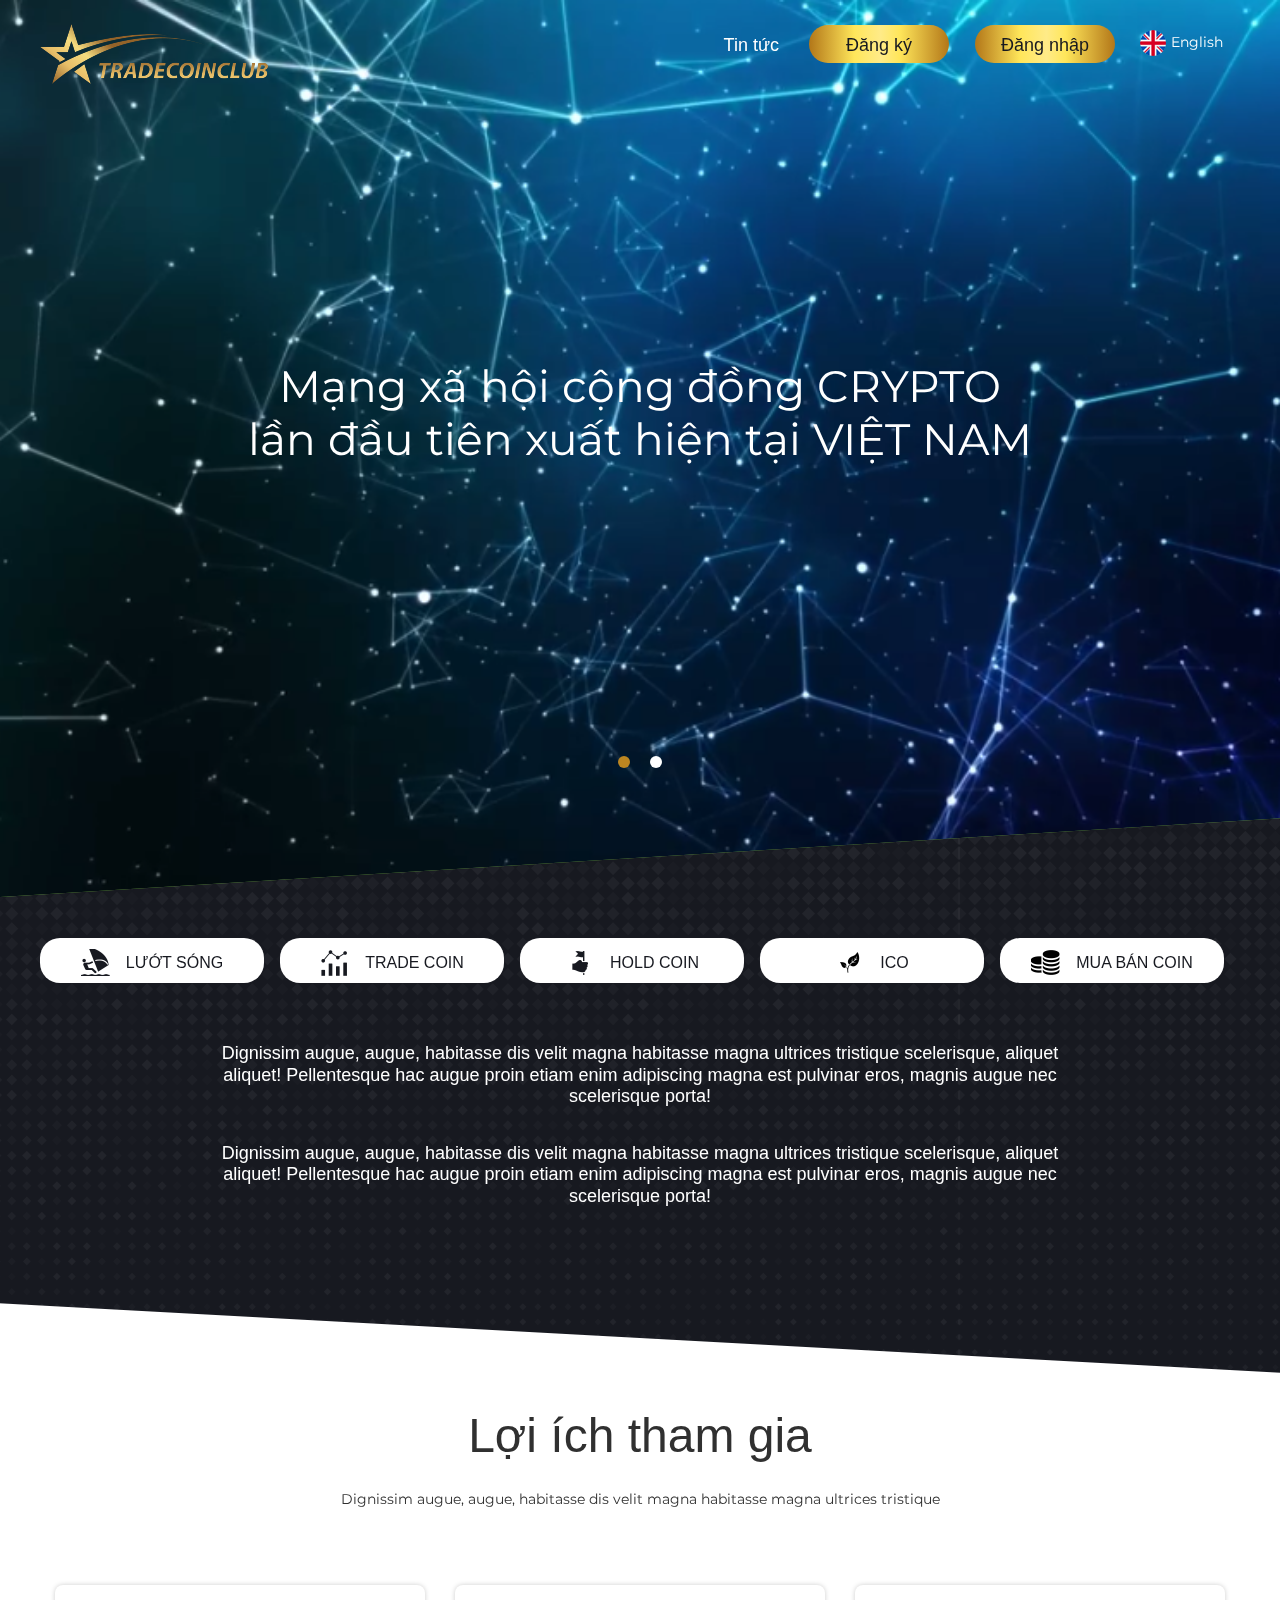
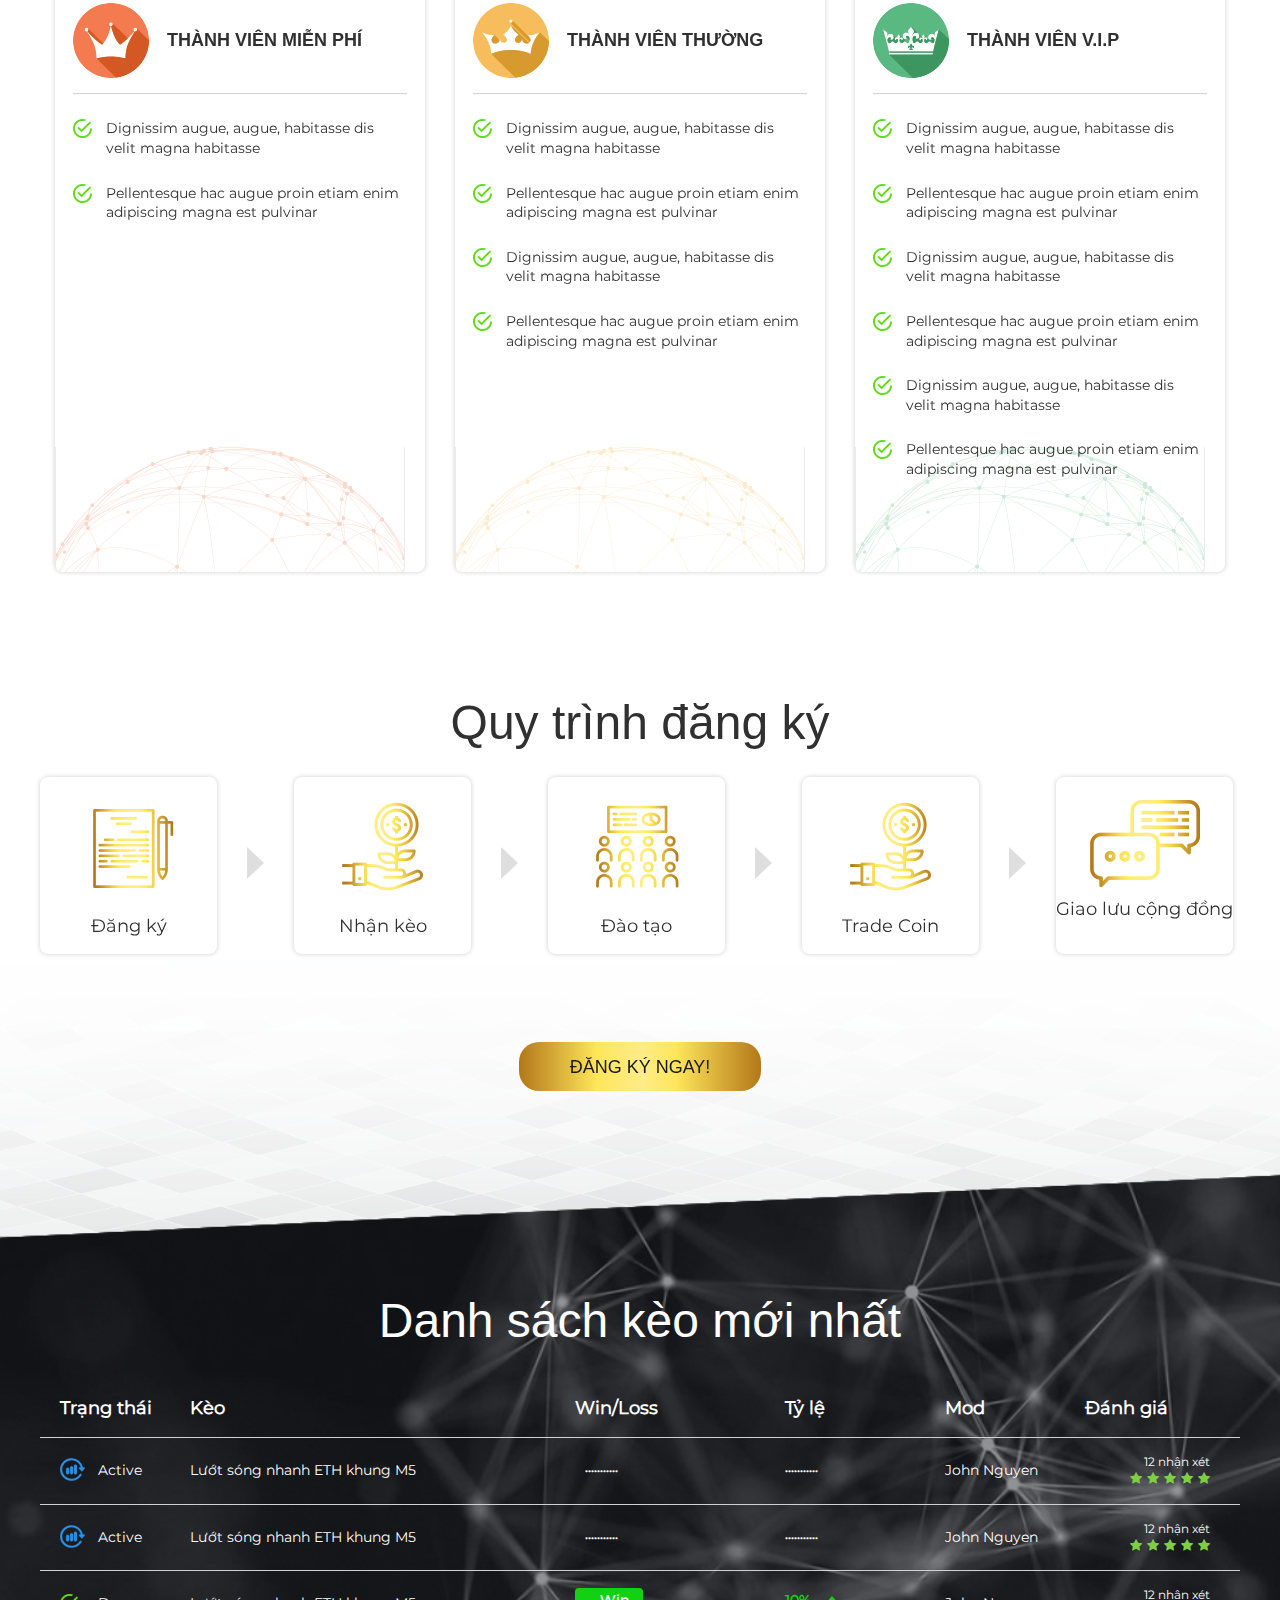
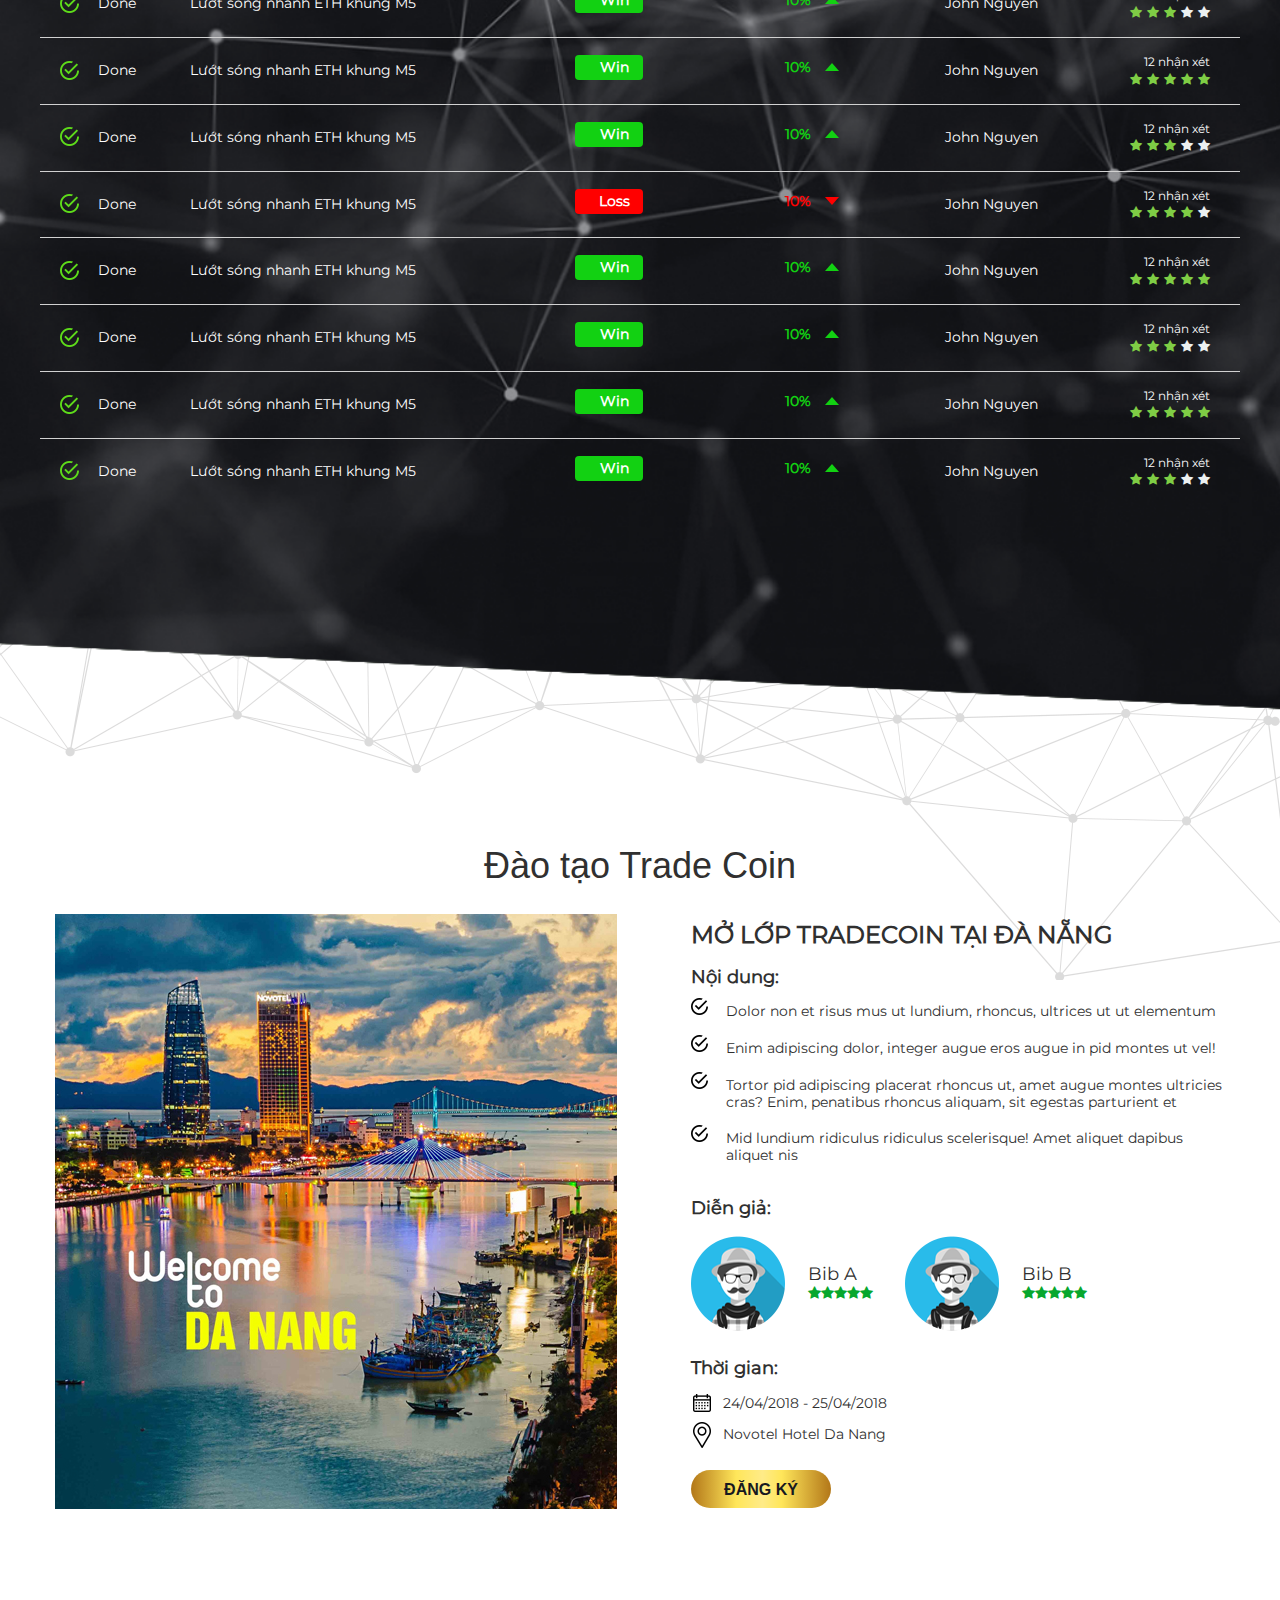
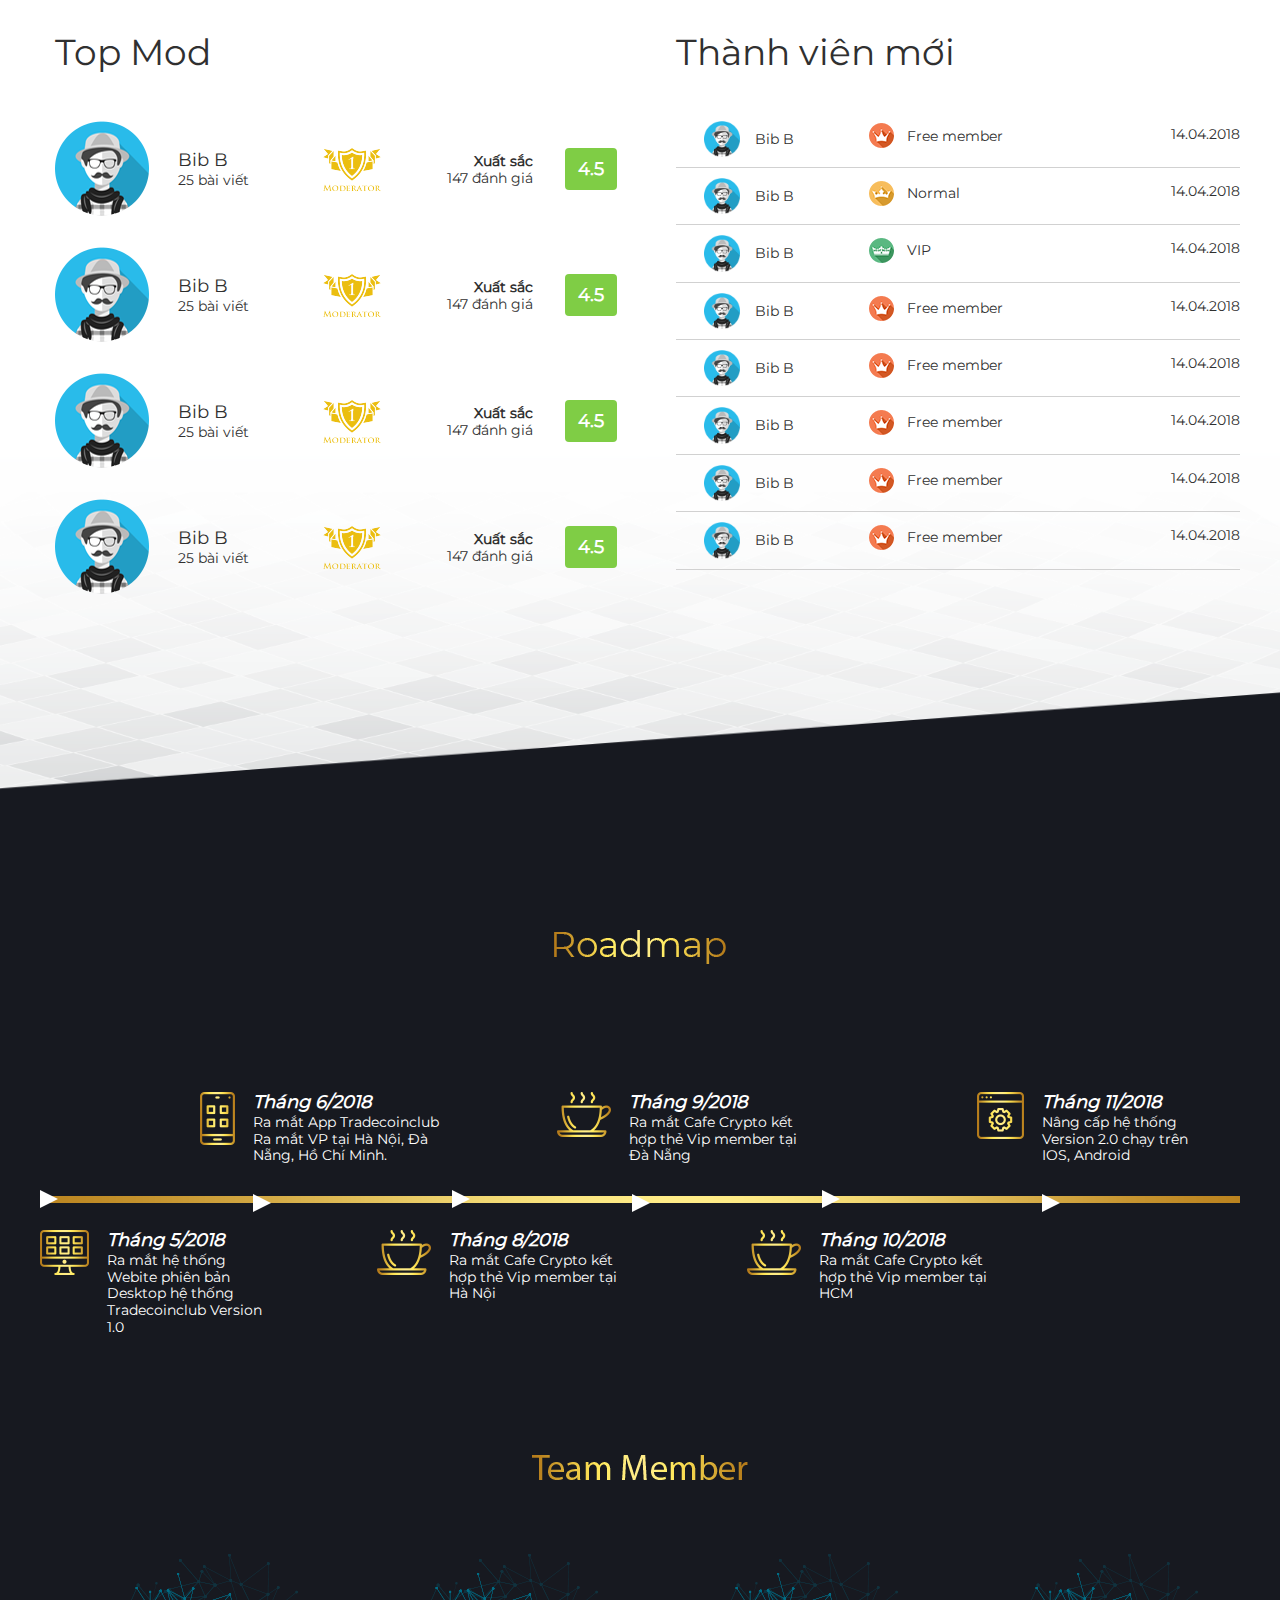
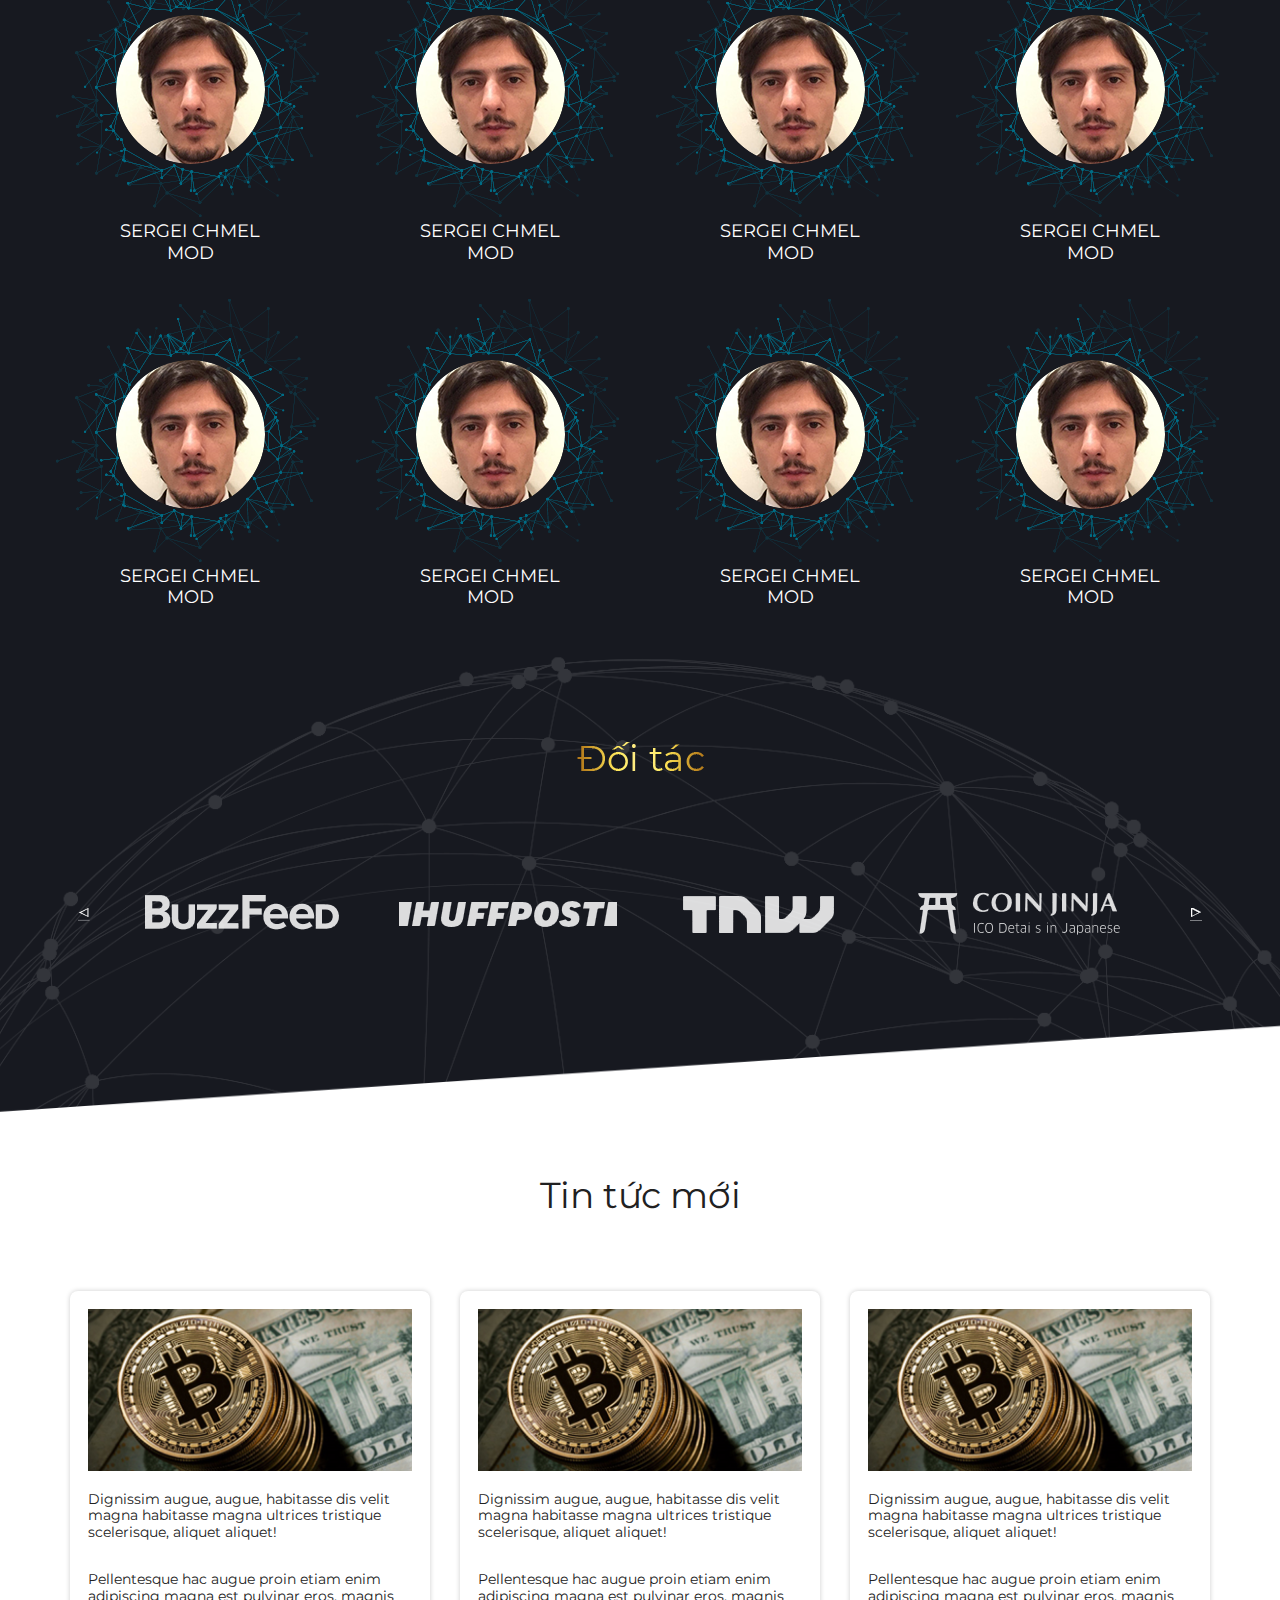
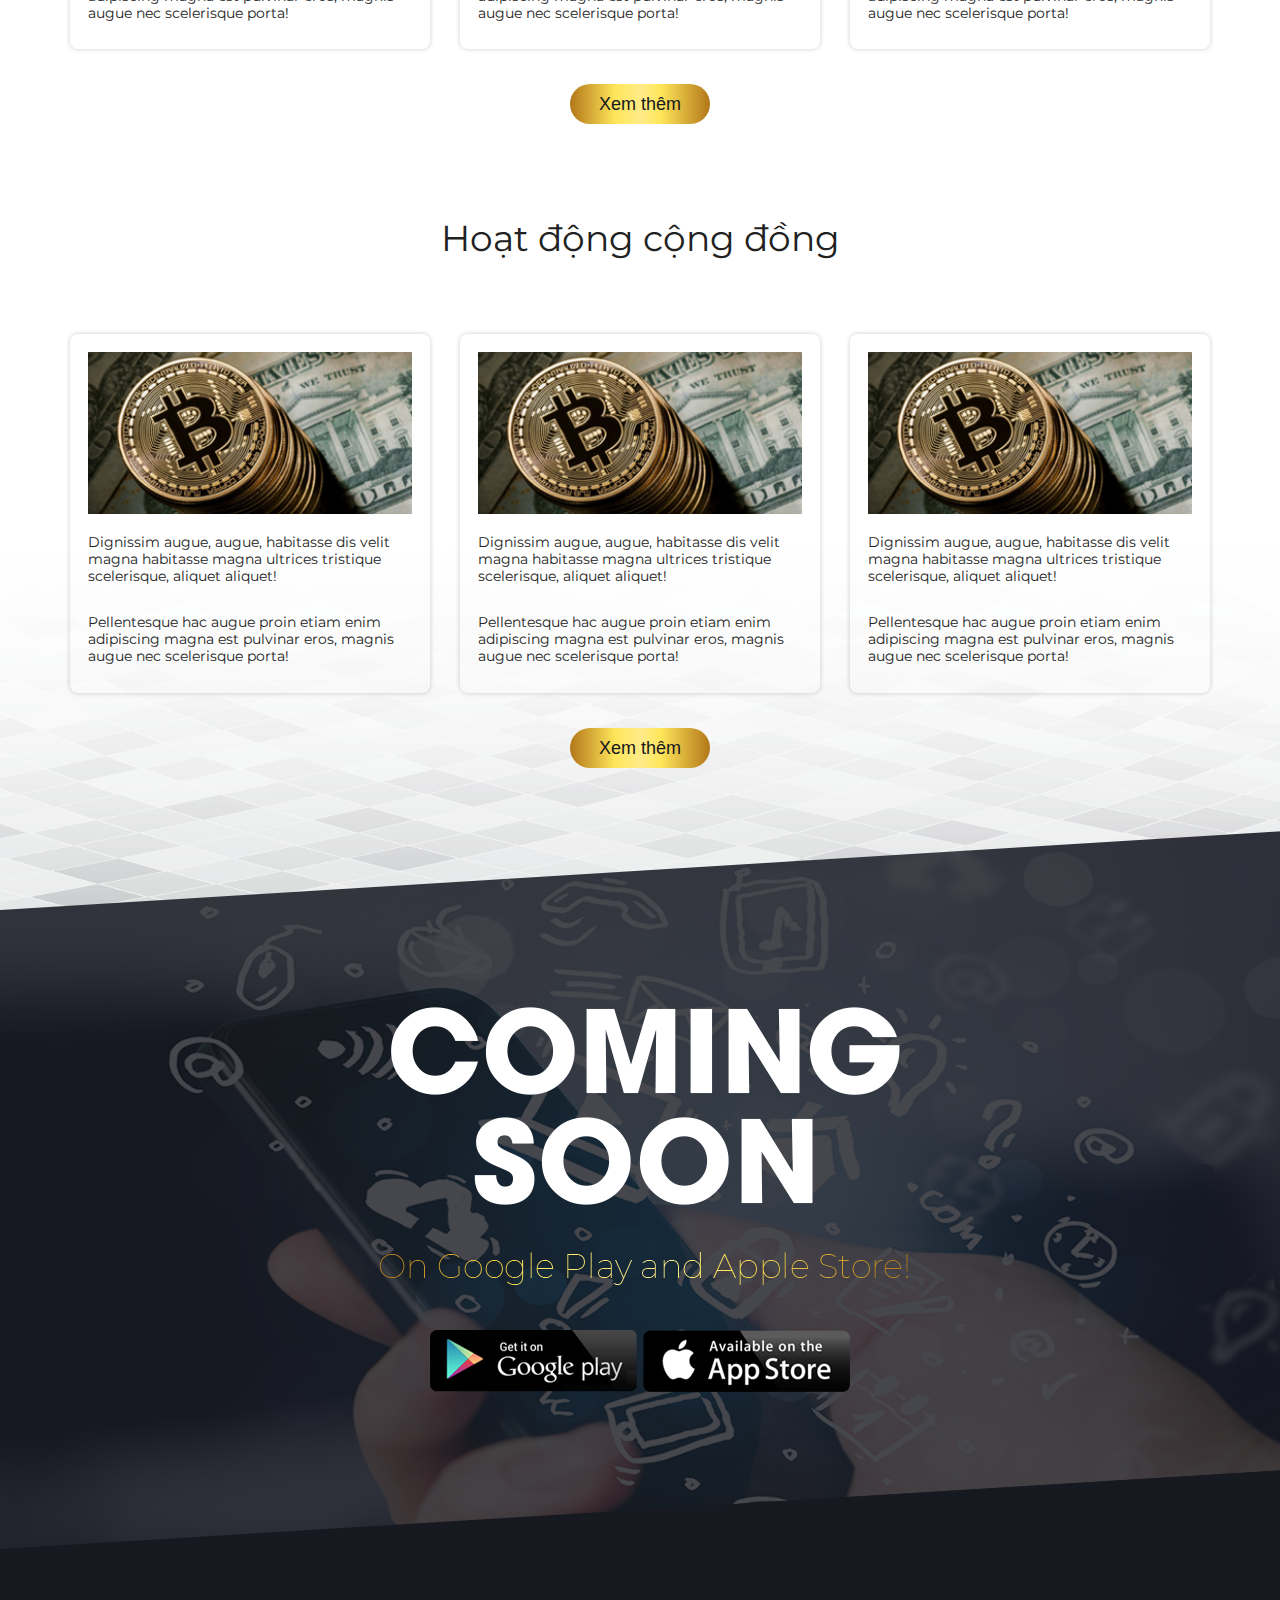
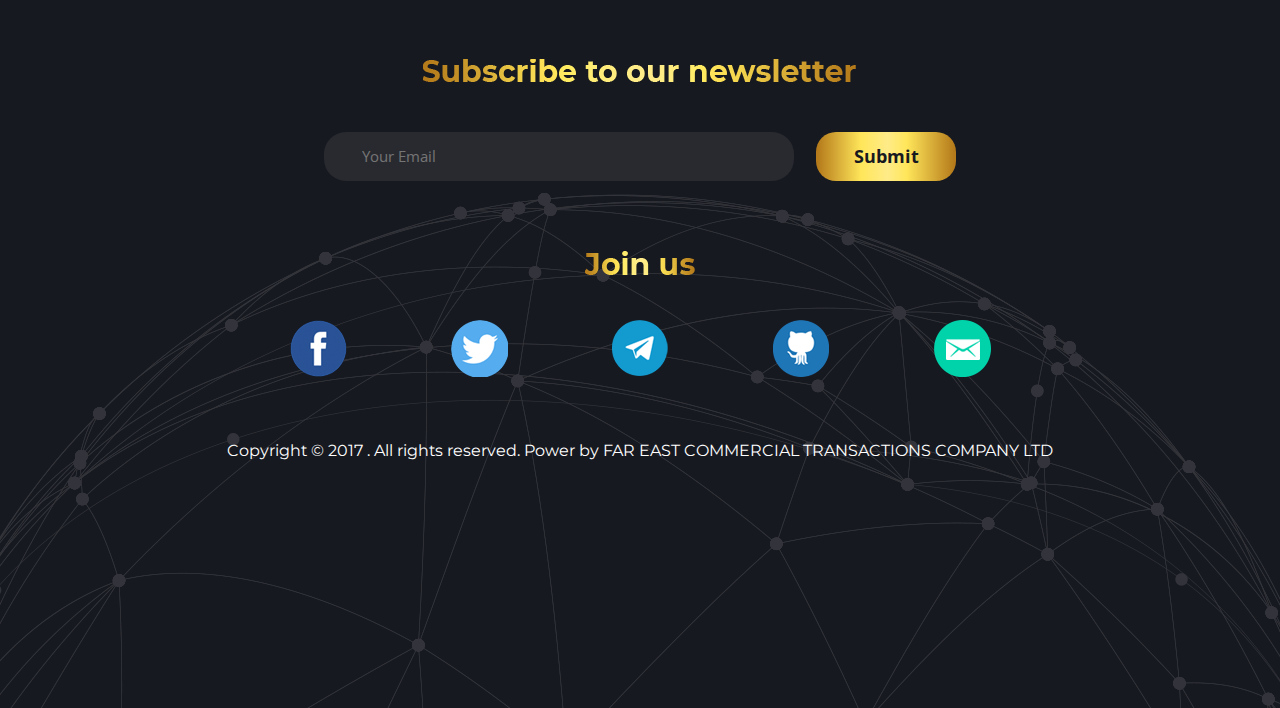
==== commit de6f6f93: "dsada" ====
--- a/index.html
+++ b/index.html
@@ -34,7 +34,7 @@
 <script src="js/class.SiteMain.js"></script>
 <!--[if lt IE 9]><script src="http://html5shim.googlecode.com/svn/trunk/html5.js"></script><![endif]-->
 </head>
-<body>
+<body class="home">
 	<div class="wrapper">
 		<!--HEADER-->
 		<header class="transparent">
@@ -48,8 +48,8 @@
     				<nav>
     					<ul>
     						<li><a href="#" class="news">Tin tức</a></li>
-    						<li><a href="#" class="btn"><span>Đăng ký</span></a></li>
-    						<li><a href="#" class="btn"><span>Đăng nhập</span></a></li>
+    						<li><a href="javascript:void(0)" class="btn" onClick="SiteMain.openPopup('#signInUpPopup','signUpContent')"><span>Đăng ký</span></a></li>
+    						<li><a href="javascript:void(0)" class="btn" onClick="SiteMain.openPopup('#signInUpPopup','signInContent')"><span>Đăng nhập</span></a></li>
     					</ul>
     				</nav>
                 </div>
@@ -677,66 +677,78 @@
             <div class="container">
                 <h3>Tin tức mới</h3>
                 <div class="threeBlock">
-					<div class="col1 blockCol">
-						<a href="#">
-                            <img src="images/new-1.jpg" />
-                            <div class="desc">
-                                <p>Dignissim augue, augue, habitasse dis velit magna habitasse magna ultrices tristique scelerisque, aliquet aliquet!</p>
-                                <p>Pellentesque hac augue proin etiam enim adipiscing magna est pulvinar eros, magnis augue nec scelerisque porta! </p>
-                            </div>
-                        </a>
-					</div>
-                    <div class="col2 blockCol">
-						<a href="#">
-                            <img src="images/new-1.jpg" />
-                            <div class="desc">
-                                <p>Dignissim augue, augue, habitasse dis velit magna habitasse magna ultrices tristique scelerisque, aliquet aliquet!</p>
-                                <p>Pellentesque hac augue proin etiam enim adipiscing magna est pulvinar eros, magnis augue nec scelerisque porta! </p>
-                            </div>
-                        </a>
-					</div>
-                    <div class="col3 blockCol">
-						<a href="#">
-                            <img src="images/new-1.jpg" />
-                            <div class="desc">
-                                <p>Dignissim augue, augue, habitasse dis velit magna habitasse magna ultrices tristique scelerisque, aliquet aliquet!</p>
-                                <p>Pellentesque hac augue proin etiam enim adipiscing magna est pulvinar eros, magnis augue nec scelerisque porta! </p>
-                            </div>
-                        </a>
-					</div>
+					<div class="col-md-4">
+                        <div class="col1 blockCol">
+    						<a href="#">
+                                <img src="images/new-1.jpg" />
+                                <div class="desc">
+                                    <p>Dignissim augue, augue, habitasse dis velit magna habitasse magna ultrices tristique scelerisque, aliquet aliquet!</p>
+                                    <p>Pellentesque hac augue proin etiam enim adipiscing magna est pulvinar eros, magnis augue nec scelerisque porta! </p>
+                                </div>
+                            </a>
+    					</div>
+                    </div>
+                    <div class="col-md-4">
+                        <div class="col2 blockCol">
+    						<a href="#">
+                                <img src="images/new-1.jpg" />
+                                <div class="desc">
+                                    <p>Dignissim augue, augue, habitasse dis velit magna habitasse magna ultrices tristique scelerisque, aliquet aliquet!</p>
+                                    <p>Pellentesque hac augue proin etiam enim adipiscing magna est pulvinar eros, magnis augue nec scelerisque porta! </p>
+                                </div>
+                            </a>
+    					</div>
+                    </div>
+                    <div class="col-md-4">
+                        <div class="col3 blockCol">
+    						<a href="#">
+                                <img src="images/new-1.jpg" />
+                                <div class="desc">
+                                    <p>Dignissim augue, augue, habitasse dis velit magna habitasse magna ultrices tristique scelerisque, aliquet aliquet!</p>
+                                    <p>Pellentesque hac augue proin etiam enim adipiscing magna est pulvinar eros, magnis augue nec scelerisque porta! </p>
+                                </div>
+                            </a>
+    					</div>
+                    </div>
 					<div class="clear"></div>
 				</div>
                 <a href="#" class="btn">Xem thêm</a>
 
                 <h3 class="publicActions">Hoạt động cộng đồng</h3>
                 <div class="threeBlock">
-					<div class="col1 blockCol">
-						<a href="#">
-                            <img src="images/new-1.jpg" />
-                            <div class="desc">
-                                <p>Dignissim augue, augue, habitasse dis velit magna habitasse magna ultrices tristique scelerisque, aliquet aliquet!</p>
-                                <p>Pellentesque hac augue proin etiam enim adipiscing magna est pulvinar eros, magnis augue nec scelerisque porta! </p>
-                            </div>
-                        </a>
-					</div>
-                    <div class="col2 blockCol">
-						<a href="#">
-                            <img src="images/new-1.jpg" />
-                            <div class="desc">
-                                <p>Dignissim augue, augue, habitasse dis velit magna habitasse magna ultrices tristique scelerisque, aliquet aliquet!</p>
-                                <p>Pellentesque hac augue proin etiam enim adipiscing magna est pulvinar eros, magnis augue nec scelerisque porta! </p>
-                            </div>
-                        </a>
-					</div>
-                    <div class="col3 blockCol">
-						<a href="#">
-                            <img src="images/new-1.jpg" />
-                            <div class="desc">
-                                <p>Dignissim augue, augue, habitasse dis velit magna habitasse magna ultrices tristique scelerisque, aliquet aliquet!</p>
-                                <p>Pellentesque hac augue proin etiam enim adipiscing magna est pulvinar eros, magnis augue nec scelerisque porta! </p>
-                            </div>
-                        </a>
-					</div>
+                    <div class="col-md-4">
+    					<div class="col1 blockCol">
+    						<a href="#">
+                                <img src="images/new-1.jpg" />
+                                <div class="desc">
+                                    <p>Dignissim augue, augue, habitasse dis velit magna habitasse magna ultrices tristique scelerisque, aliquet aliquet!</p>
+                                    <p>Pellentesque hac augue proin etiam enim adipiscing magna est pulvinar eros, magnis augue nec scelerisque porta! </p>
+                                </div>
+                            </a>
+    					</div>
+                    </div>
+                    <div class="col-md-4">
+                        <div class="col2 blockCol">
+    						<a href="#">
+                                <img src="images/new-1.jpg" />
+                                <div class="desc">
+                                    <p>Dignissim augue, augue, habitasse dis velit magna habitasse magna ultrices tristique scelerisque, aliquet aliquet!</p>
+                                    <p>Pellentesque hac augue proin etiam enim adipiscing magna est pulvinar eros, magnis augue nec scelerisque porta! </p>
+                                </div>
+                            </a>
+    					</div>
+                    </div>
+                    <div class="col-md-4">
+                        <div class="col3 blockCol">
+    						<a href="#">
+                                <img src="images/new-1.jpg" />
+                                <div class="desc">
+                                    <p>Dignissim augue, augue, habitasse dis velit magna habitasse magna ultrices tristique scelerisque, aliquet aliquet!</p>
+                                    <p>Pellentesque hac augue proin etiam enim adipiscing magna est pulvinar eros, magnis augue nec scelerisque porta! </p>
+                                </div>
+                            </a>
+    					</div>
+                    </div>
 					<div class="clear"></div>
 				</div>
                 <a href="#" class="btn">Xem thêm</a>
@@ -784,6 +796,81 @@
             </div>
         </footer>
 	</div>
+
+    <!--POPUP HERE-->
+    <div class="popup-for-login popup" id="signInUpPopup">
+      <img src="images/icon-close-white.png" class="close" alt="" onClick="SiteMain.closePopup('.popup-for-login')">
+      <div class="inner">
+        <div class="inner-header">
+          <img src="images/logo.png" alt="">
+          <div class="fRight">
+            <ul class="links">
+                <li><a href="javascript:void(0)" onClick="SiteMain.openPopup('#signInUpPopup','signInContent')" class="navLink signInLink">Đăng nhập</a></li>
+                <li><a href="javascript:void(0)" onClick="SiteMain.openPopup('#signInUpPopup','signUpContent')" class="navLink signUpLink">Đăng ký</a></li>
+            </ul>
+          </div>
+        </div>
+        <div class="inner-content">
+            <div class="signin commonContent" id="signInContent">
+              <h5>Đăng nhập</h5>
+              <div class="socials">
+                <a href="#"><img src="images/icon-fb.png" alt="" /></a>
+                <a href="#"><img src="images/icon-gg.png" alt="" /></a>
+              </div>
+              <div class="or">
+                <span>hoặc</span>
+              </div>
+              <form class="" action="" method="">
+                <div class="inputIcon iconEmail">
+                  <input type="text" name="" value="" placeholder="Email">
+                </div>
+                <div class="inputIcon iconUser">
+                  <input type="text" name="" value="" placeholder="Username">
+                </div>
+                <div class="checkboxx">
+                  <input type="checkbox" name="checkboxG1" id="checkboxG1" class="css-checkbox" />
+                  <label for="checkboxG1" class="css-label">Remember Me</label>
+                </div>
+                 <input type="submit" class="btn" value="Đăng nhập"/>
+              </form>
+              <p class="text">Bạn quên mật khẩu? <a href="#">Gởi lại mật khẩu qua email</a></p>
+              <p class="text">Bạn chưa có tài khoản? <a <a href="javascript:void(0)" onClick="SiteMain.openPopup('#signInUpPopup','signUpContent')">Đăng ký</a></p>
+            </div>
+
+            <div class="signup commonContent" id="signUpContent">
+                <h5>Tạo tài khoản</h5>
+                <div class="socials">
+                  <a href="#"><img src="images/icon-fb.png" alt="" /></a>
+                  <a href="#"><img src="images/icon-gg.png" alt="" /></a>
+                </div>
+                <div class="or">
+                  <span>hoặc</span>
+                </div>
+                <form class="">
+                  <div class="inputIcon iconEmail">
+                    <input type="text" name="" value="" placeholder="Email">
+                  </div>
+                  <div class="inputIcon iconUser">
+                    <input type="text" name="" value="" placeholder="Username">
+                  </div>
+                  <div class="inputIcon iconPwd">
+                    <input type="text" name="" value="" placeholder="Password">
+                  </div>
+                  <div class="inputIcon iconPwd">
+                    <input type="text" name="" value="" placeholder="Comfirm Password">
+                  </div>
+                  <div class="checkboxx">
+                    <input type="checkbox" name="checkboxG1" id="checkboxG1" class="css-checkbox" />
+                    <label for="checkboxG1" class="css-label">Tôi đồng ý với <a href="#">Điều khoản & Điều kiện</a></label>
+                  </div>
+                  <input type="submit" class="btn" value="Đăng ký"/>
+                </form>
+                <p class="text">Bạn đã có tài khoản? <a href="javascript:void(0)" onClick="SiteMain.openPopup('#signInUpPopup','signInContent')">Đăng nhập</a></p>
+            </div>
+        </div>
+      </div>
+    </div>
+
 </body>
 <!-- <script src="js/video.min.js"></script>
 <script src="js/videojs-background.js"></script> -->
--- a/css/all.css
+++ b/css/all.css
@@ -8146,14 +8146,14 @@
 .tradeLists {
   background: url(../images/bg-danhsachkeo.png) no-repeat;
   background-size: cover;
-  margin-top: -8%;
+  margin-top: -210px;
   padding-top: 90px;
   color: #fff;
-  min-height: 145vh; }
+  min-height: 1250px; }
   .tradeLists .commonTitle {
     color: #fff;
     padding-top: 15px;
-    margin-top: 40px; }
+    margin-top: 70px; }
   .tradeLists .tradeTable {
     padding-top: 22px; }
     .tradeLists .tradeTable .col {
@@ -8413,7 +8413,7 @@
 .roadMap {
   background: url(../images/bg-doitac.png) no-repeat top center;
   background-size: cover;
-  min-height: 1950px;
+  min-height: 2050px;
   margin-top: -12%;
   padding-top: 12%;
   color: #fff; }
@@ -8557,14 +8557,11 @@
     margin-bottom: 35px; }
     .newsList .threeBlock .blockCol {
       float: left;
-      width: 26%;
       padding: 18px;
       -webkit-box-shadow: 0px 0px 5px 0px rgba(0, 1, 1, 0.2);
       -moz-box-shadow: 0px 0px 5px 0px rgba(0, 1, 1, 0.2);
       box-shadow: 0px 0px 5px 0px rgba(0, 1, 1, 0.2);
       border-radius: 8px; }
-      .newsList .threeBlock .blockCol.col2 {
-        margin: 0 6.5%; }
       .newsList .threeBlock .blockCol .desc {
         padding-top: 20px; }
         .newsList .threeBlock .blockCol .desc p {
@@ -8932,6 +8929,361 @@
     font-size: 16px;
     text-align: center;
     margin-top: 60px; }
+
+.popup-vaokeo {
+  position: fixed;
+  top: 50%;
+  left: 50%;
+  transform: translate(-50%, -50%);
+  background: #fff;
+  padding: 28px 28px 38px 32px;
+  z-index: 99;
+  max-width: 730px;
+  width: 90%;
+  display: none; }
+  .popup-vaokeo h5 {
+    font-family: 'Montserrat-Medium';
+    font-size: 24px;
+    border-bottom: 1px solid #cccccc;
+    padding-bottom: 18px;
+    margin-bottom: 35px; }
+  .popup-vaokeo .close {
+    opacity: 1;
+    text-shadow: none;
+    position: relative;
+    top: 10px; }
+  .popup-vaokeo .inner-content {
+    max-width: 530px;
+    width: 85%;
+    margin: auto; }
+    .popup-vaokeo .inner-content a.btn {
+      font-weight: bold;
+      font-size: 14px;
+      float: none;
+      border-radius: 4px;
+      margin-top: 20px;
+      display: table;
+      margin: auto; }
+    .popup-vaokeo .inner-content label {
+      padding: 0;
+      width: 25%;
+      float: left;
+      height: 100%;
+      vertical-align: middle;
+      padding: 11px 15px 11px 0;
+      margin: 0;
+      text-align: right;
+      font-family: 'Montserrat-Regular';
+      font-weight: normal; }
+    .popup-vaokeo .inner-content .col-9 {
+      padding: 0;
+      float: left;
+      width: 75%;
+      position: relative; }
+      .popup-vaokeo .inner-content .col-9.col-6 {
+        width: 65%;
+        margin-right: 7px; }
+      .popup-vaokeo .inner-content .col-9:after {
+        content: '';
+        top: 13px;
+        right: 10px;
+        background: url("../images/icon-checked.png") no-repeat;
+        width: 16px;
+        height: 14px;
+        position: absolute; }
+      .popup-vaokeo .inner-content .col-9 input {
+        height: 39px; }
+    .popup-vaokeo .inner-content a.col-3 {
+      display: inline-block;
+      float: right;
+      height: 39px;
+      line-height: 39px;
+      width: 39px;
+      text-align: center;
+      color: #fff;
+      border-radius: 2px;
+      background: #579ed4;
+      font-family: 'Montserrat-Regular';
+      font-size: 24px; }
+      .popup-vaokeo .inner-content a.col-3.subtract {
+        background: #ff0000;
+        line-height: 37px; }
+      .popup-vaokeo .inner-content a.col-3:focus {
+        outline: none; }
+.popup-for-login {
+  display: none;
+  width: 100%;
+  height: 100vh;
+  overflow-y: auto;
+  position: fixed;
+  z-index: 99;
+  background: url("../images/bg-dangky.png") no-repeat center center;
+  background-size: cover;
+  left: 0;
+  top: 0; }
+  .popup-for-login .close {
+    opacity: 1;
+    text-shadow: none;
+    top: 43px;
+    right: 38px;
+    float: none;
+    position: absolute; }
+  .popup-for-login .inner {
+    position: fixed;
+    top: 50%;
+    left: 50%;
+    transform: translate(-50%, -50%);
+    max-width: 820px;
+    width: 83%; }
+    .popup-for-login .inner-header {
+      padding: 11px 40px 11px 31px;
+      background: #fff;
+      border-top-left-radius: 3px;
+      border-top-right-radius: 3px;
+      width: 100%; }
+      .popup-for-login .inner-header .fRight {
+        display: inline-flex;
+        height: 100%;
+        justify-content: flex-end;
+        width: 69%; }
+        .popup-for-login .inner-header .fRight li {
+          display: inline-block; }
+          .popup-for-login .inner-header .fRight li:first-child {
+            margin-right: 27px; }
+          .popup-for-login .inner-header .fRight li a {
+            font-family: 'Montserrat-Bold';
+            font-size: 14px;
+            line-height: 1.2;
+            color: #000;
+            display: inline-block;
+            position: relative; }
+            .popup-for-login .inner-header .fRight li a:focus {
+              text-decoration: none;
+              outline: none; }
+            .popup-for-login .inner-header .fRight li a.active:after {
+              content: "";
+              position: absolute;
+              bottom: -35px;
+              left: 50%;
+              margin-left: -32px;
+              background: url(../images/active_controls.png) no-repeat bottom center;
+              width: 65px;
+              height: 3px; }
+          .popup-for-login .inner-header .fRight li:hover a:after {
+            content: "";
+            position: absolute;
+            bottom: -35px;
+            left: 50%;
+            margin-left: -32px;
+            background: url(../images/active_controls.png) no-repeat bottom center;
+            width: 65px;
+            height: 3px; }
+    .popup-for-login .inner-content {
+      width: 100%;
+      border-bottom-left-radius: 3px;
+      border-bottom-right-radius: 3px;
+      overflow: hidden;
+      position: relative;
+      padding: 35px 0 60px; }
+      .popup-for-login .inner-content:after {
+        content: '';
+        background: #fff;
+        opacity: .6;
+        width: 100%;
+        height: 100%;
+        top: 0;
+        left: 0;
+        position: absolute;
+        z-index: 88; }
+      .popup-for-login .inner-content .signup, .popup-for-login .inner-content .signin {
+        max-width: 620px;
+        width: 90%;
+        margin: auto;
+        position: relative;
+        z-index: 99;
+        display: none; }
+        .popup-for-login .inner-content .signup h5, .popup-for-login .inner-content .signin h5 {
+          color: #000;
+          font-family: 'Montserrat-Regular';
+          font-size: 24px;
+          text-align: center;
+          color: #000;
+          margin-bottom: 25px; }
+        .popup-for-login .inner-content .signup .socials, .popup-for-login .inner-content .signin .socials {
+          display: table;
+          margin: 0 auto 15px; }
+          .popup-for-login .inner-content .signup .socials a, .popup-for-login .inner-content .signin .socials a {
+            padding: 8px 0;
+            width: 143px;
+            background: #3b5997;
+            border-radius: 2px;
+            display: inline-block;
+            height: 40px;
+            line-height: 40px; }
+            .popup-for-login .inner-content .signup .socials a img, .popup-for-login .inner-content .signin .socials a img {
+              display: table;
+              margin: auto; }
+            .popup-for-login .inner-content .signup .socials a:first-child, .popup-for-login .inner-content .signin .socials a:first-child {
+              margin-right: 13px; }
+            .popup-for-login .inner-content .signup .socials a:last-child, .popup-for-login .inner-content .signin .socials a:last-child {
+              background: #d44934; }
+        .popup-for-login .inner-content .signup .or, .popup-for-login .inner-content .signin .or {
+          max-width: 210px;
+          margin: auto;
+          width: 90%;
+          position: relative; }
+          .popup-for-login .inner-content .signup .or span, .popup-for-login .inner-content .signin .or span {
+            display: table;
+            margin: auto;
+            padding: 0 10px;
+            z-index: 2;
+            font-family: 'Montserrat-Regular';
+            font-size: 13px;
+            color: #6d6d6d; }
+          .popup-for-login .inner-content .signup .or:before, .popup-for-login .inner-content .signup .or:after, .popup-for-login .inner-content .signin .or:before, .popup-for-login .inner-content .signin .or:after {
+            content: '';
+            position: absolute;
+            left: 0;
+            margin: auto;
+            z-index: -1;
+            width: 79px;
+            height: 1px;
+            background: #6d6d6d;
+            top: 8px; }
+          .popup-for-login .inner-content .signup .or:after, .popup-for-login .inner-content .signin .or:after {
+            right: 0;
+            left: inherit; }
+        .popup-for-login .inner-content .signup form, .popup-for-login .inner-content .signin form {
+          margin-top: 20px;
+          clear: both;
+          display: table;
+          width: 100%; }
+          .popup-for-login .inner-content .signup form .inputIcon, .popup-for-login .inner-content .signin form .inputIcon {
+            width: 49%;
+            float: left;
+            position: relative;
+            margin-bottom: 12px; }
+            .popup-for-login .inner-content .signup form .inputIcon:before, .popup-for-login .inner-content .signin form .inputIcon:before {
+              content: '';
+              position: absolute;
+              left: 12px;
+              top: 12px;
+              background: url("../images/icon-email.png") no-repeat;
+              width: 22px;
+              height: 17px; }
+            .popup-for-login .inner-content .signup form .inputIcon input, .popup-for-login .inner-content .signin form .inputIcon input {
+              width: 100%;
+              padding: 16px 16px 16px 53px;
+              border: 1px solid #bbbbbb;
+              border-radius: 3px;
+              color: #bbbbbb;
+              font-family: 'Montserrat-Regular';
+              font-size: 13px;
+              height: 40px;
+              line-height: 40px; }
+            .popup-for-login .inner-content .signup form .inputIcon:nth-child(2n), .popup-for-login .inner-content .signin form .inputIcon:nth-child(2n) {
+              float: right; }
+            .popup-for-login .inner-content .signup form .inputIcon.iconUser:before, .popup-for-login .inner-content .signin form .inputIcon.iconUser:before {
+              background: url("../images/icon-user.png") no-repeat;
+              width: 16px;
+              height: 19px; }
+            .popup-for-login .inner-content .signup form .inputIcon.iconPwd:before, .popup-for-login .inner-content .signin form .inputIcon.iconPwd:before {
+              background: url("../images/icon-pwd.png") no-repeat;
+              width: 14px;
+              height: 19px; }
+          .popup-for-login .inner-content .signup form .checkboxx, .popup-for-login .inner-content .signin form .checkboxx {
+            display: table;
+            margin: 0 auto 25px;
+            padding-top: 20px;
+            width: 65%; }
+            .popup-for-login .inner-content .signup form .checkboxx input[type=checkbox].css-checkbox, .popup-for-login .inner-content .signin form .checkboxx input[type=checkbox].css-checkbox {
+              position: absolute;
+              z-index: -1000;
+              left: -1000px;
+              overflow: hidden;
+              clip: rect(0 0 0 0);
+              height: 1px;
+              width: 1px;
+              margin: -1px;
+              padding: 0;
+              border: 0; }
+            .popup-for-login .inner-content .signup form .checkboxx input[type=checkbox].css-checkbox + label.css-label, .popup-for-login .inner-content .signin form .checkboxx input[type=checkbox].css-checkbox + label.css-label {
+              padding-left: 25px;
+              height: 14px;
+              display: inline-block;
+              line-height: 14px;
+              background-repeat: no-repeat;
+              font-family: 'Montserrat-Regular';
+              background-position: 0 0;
+              font-size: 14px;
+              vertical-align: middle;
+              cursor: pointer;
+              font-weight: normal;
+              font-size: 13px;
+              color: #212121; }
+              .popup-for-login .inner-content .signup form .checkboxx input[type=checkbox].css-checkbox + label.css-label a, .popup-for-login .inner-content .signin form .checkboxx input[type=checkbox].css-checkbox + label.css-label a {
+                color: #c49026;
+                text-decoration: underline; }
+            .popup-for-login .inner-content .signup form .checkboxx input[type=checkbox].css-checkbox:checked + label.css-label, .popup-for-login .inner-content .signin form .checkboxx input[type=checkbox].css-checkbox:checked + label.css-label {
+              background-position: 0 -14px; }
+            .popup-for-login .inner-content .signup form .checkboxx label.css-label, .popup-for-login .inner-content .signin form .checkboxx label.css-label {
+              background-image: url("../images/icon-checkbox.png");
+              -webkit-touch-callout: none;
+              -webkit-user-select: none;
+              -khtml-user-select: none;
+              -moz-user-select: none;
+              -ms-user-select: none;
+              user-select: none; }
+          .popup-for-login .inner-content .signup form .btn, .popup-for-login .inner-content .signin form .btn {
+            max-width: 300px;
+            border-radius: 2px;
+            padding: 12px 0;
+            height: 40px;
+            line-height: 15px;
+            font-family: 'Montserrat-Bold';
+            text-transform: uppercase;
+            display: table;
+            margin: 0 auto 20px;
+            float: none;
+            width: 70%; }
+        .popup-for-login .inner-content .signup p.text, .popup-for-login .inner-content .signin p.text {
+          font-family: 'Montserrat-Regular';
+          font-size: 13px;
+          color: #212121;
+          text-align: center; }
+          .popup-for-login .inner-content .signup p.text a, .popup-for-login .inner-content .signin p.text a {
+            color: #c49026;
+            text-decoration: underline; }
+      .popup-for-login .inner-content .signin .socials, .popup-for-login .inner-content .signin form {
+        max-width: 300px;
+        width: 90%;
+        margin: auto;
+        margin-bottom: 10px; }
+      .popup-for-login .inner-content .signin form {
+        margin-top: 20px; }
+        .popup-for-login .inner-content .signin form .inputIcon {
+          float: none;
+          width: 100%; }
+        .popup-for-login .inner-content .signin form .checkboxx {
+          margin: 0 auto 20px;
+          width: 100%;
+          padding-top: 8px; }
+        .popup-for-login .inner-content .signin form .btn {
+          width: 100%;
+          max-width: 320px; }
+
+.popup-opening {
+  position: relative; }
+  .popup-opening:after {
+    content: '';
+    position: absolute;
+    top: 0;
+    left: 0;
+    width: 100%;
+    height: 100%;
+    background: #000;
+    opacity: 0.5;
+    z-index: 9; }
 
 /* Slider */
 .slick-slider {
@@ -9241,16 +9593,13 @@
         padding-right: 32px;
         background: url(../images/icon-followers.png) no-repeat right top; }
   .memberList .threeBlock {
-    margin-top: 48px;
-    margin-left: -2%;
-    margin-right: -2%; }
+    margin-top: 48px; }
     .memberList .threeBlock:after {
       content: "";
       clear: both; }
     .memberList .threeBlock .blockCol {
       display: inline-block;
       float: none;
-      width: 29%;
       padding: 18px;
       min-height: 384px;
       -webkit-box-shadow: 0px 0px 5px 0px rgba(0, 1, 1, 0.2);
@@ -10802,9 +11151,6 @@
   .memberList .memberColumns .threeBlock {
     margin-left: -18px;
     margin-right: -18px; }
-  .memberList .memberColumns .blockCol {
-    margin-left: 18px;
-    margin-right: 18px; }
 
   .blockLanguage {
     position: relative;
@@ -10876,6 +11222,28 @@
   .commingSoon {
     margin-top: -17%; } }
 @media (min-width: 768px) and (max-width: 991px) {
+  .popup-for-login.popup .inner-header img {
+    float: none;
+    margin: 0 auto 10px;
+    display: table; }
+  .popup-for-login.popup .inner-header .fRight {
+    display: block;
+    width: 100%;
+    text-align: center; }
+    .popup-for-login.popup .inner-header .fRight li:hover a:after {
+      bottom: -21px; }
+    .popup-for-login.popup .inner-header .fRight a.active:after {
+      bottom: -21px; }
+
+  .tradeDetail .memberDescription .memberDescription__left {
+    width: 100%; }
+  .tradeDetail .memberDescription .memberDescription__right {
+    margin-left: 104px;
+    float: left;
+    width: 90%;
+    margin-top: 15px;
+    text-align: left; }
+
   video {
     width: auto !important;
     height: auto !important; }
@@ -10908,7 +11276,8 @@
   .memberList .headerInformation .memberAvatar {
     margin-right: 20px; }
   .memberList .memberColumns .blockCol {
-    width: 45%; }
+    width: 46%;
+    float: left; }
 
   .memberHeader .bgHeader {
     padding-bottom: 20px; }
@@ -10959,6 +11328,9 @@
     min-height: 1200px; }
     .tradeLists.tradeListPage {
       margin-top: 0; }
+      .tradeLists.tradeListPage .paging {
+        width: 1024px;
+        text-align: left; }
     .tradeLists .tradeTable {
       float: left;
       width: 100%;
@@ -10967,19 +11339,16 @@
       .tradeLists .tradeTable .tradeTitle, .tradeLists .tradeTable .tradeContent {
         width: 1024px; }
 
-  .tradeLists {
-    margin-top: -19%;
-    min-height: 1100px; }
-    .tradeLists .tradeTable .col.col1 {
-      width: 120px; }
-    .tradeLists .tradeTable .col.col2 {
-      width: 300px; }
-    .tradeLists .tradeTable .col.col3 {
-      width: 130px; }
-    .tradeLists .tradeTable .col.col4 {
-      width: 120px; }
-    .tradeLists .tradeTable .col.col6 {
-      text-align: right; }
+  .tradeLists .tradeTable .col.col1 {
+    width: 120px; }
+  .tradeLists .tradeTable .col.col2 {
+    width: 300px; }
+  .tradeLists .tradeTable .col.col3 {
+    width: 130px; }
+  .tradeLists .tradeTable .col.col4 {
+    width: 120px; }
+  .tradeLists .tradeTable .col.col6 {
+    text-align: right; }
 
   .tradeCoin .tradeCoinContent .bigThumb {
     width: 100%; }
@@ -11048,13 +11417,11 @@
 
   .newsList .threeBlock .blockCol {
     width: 46%;
-    margin: 0 auto 25px !important; }
+    margin: 0 2% 4% 2% !important; }
     .newsList .threeBlock .blockCol img {
       width: 100%; }
     .newsList .threeBlock .blockCol.col2 {
       margin: 0; }
-  .newsList .threeBlock .blockCol:nth-child(2n+1) {
-    margin: 0 53px 25px 0 !important; }
 
   .commingSoon {
     margin-top: -17%; } }
@@ -11071,6 +11438,70 @@
   .memberList {
     margin-bottom: 17%; } }
 @media (min-width: 0) and (max-width: 767px) {
+  .popup-for-login.popup .close {
+    top: 25px;
+    right: 22px; }
+  .popup-for-login.popup .inner {
+    position: relative;
+    top: 0;
+    left: 0;
+    width: 80%;
+    margin: auto;
+    padding: 80px 0;
+    transform: translate(0, 0); }
+  .popup-for-login.popup .inner-header img {
+    float: none;
+    margin: 0 auto 10px;
+    display: table;
+    max-width: 200px; }
+  .popup-for-login.popup .inner-header .fRight {
+    display: block;
+    width: 100%;
+    text-align: center; }
+    .popup-for-login.popup .inner-header .fRight li:hover a:after, .popup-for-login.popup .inner-header .fRight a.active a:after {
+      bottom: -21px; }
+    .popup-for-login.popup .inner-header .fRight a.active:after {
+      bottom: -21px; }
+  .popup-for-login.popup .inner-content .signup .socials, .popup-for-login.popup .inner-content .signin .socials {
+    max-width: 320px;
+    width: 90%; }
+    .popup-for-login.popup .inner-content .signup .socials a, .popup-for-login.popup .inner-content .signin .socials a {
+      margin: 0;
+      width: 100%; }
+      .popup-for-login.popup .inner-content .signup .socials a:first-child, .popup-for-login.popup .inner-content .signin .socials a:first-child {
+        margin-bottom: 15px; }
+  .popup-for-login.popup .inner-content .signup form .inputIcon, .popup-for-login.popup .inner-content .signin form .inputIcon {
+    float: none;
+    width: 80%;
+    margin: 0 auto 10px; }
+  .popup-for-login.popup .inner-content .signin form {
+    max-width: 320px; }
+    .popup-for-login.popup .inner-content .signin form .inputIcon {
+      width: 100%; }
+
+  .home.popup-opening {
+    overflow: auto; }
+    .home.popup-opening .wrapper {
+      display: none; }
+
+  .tradeDetail .memberDescription .memberDescription__left {
+    width: 100%; }
+    .tradeDetail .memberDescription .memberDescription__left .memberDescription__left--content {
+      width: 100%;
+      float: none; }
+    .tradeDetail .memberDescription .memberDescription__left img.avatar {
+      float: none;
+      display: table;
+      margin: 0 auto 20px; }
+  .tradeDetail .memberDescription .memberDescription__right {
+    float: left;
+    width: 100%;
+    margin-top: 15px;
+    text-align: left; }
+
+  .videoBg {
+    height: 120%; }
+
   .roadMap .partners h3 {
     padding-top: 80px; }
 
@@ -11173,7 +11604,9 @@
     .tradeListPage .tradeTable {
       margin-bottom: 100px; }
     .tradeListPage .paging {
-      float: left; }
+      float: left;
+      width: 1200px;
+      text-align: left; }
 
   .tradeCoinHeader .bgNavigation {
     float: left;
@@ -11257,8 +11690,8 @@
     float: none; }
 
   .tradeLists {
-    margin-top: -80%;
-    padding-top: 65%;
+    margin-top: -220px;
+    padding-top: 230px;
     min-height: 1400px; }
     .tradeLists .tradeTable {
       float: left;
@@ -11284,7 +11717,7 @@
     overflow-x: auto; }
 
   .roadMap {
-    margin-top: -65%;
+    margin-top: -230px;
     min-height: 4600px; }
     .roadMap h3 {
       padding-top: 250px; }
@@ -11369,10 +11802,177 @@
     height: 100% !important;
     background-size: 100%;
     background-position: bottom center; } }
+@media (min-width: 0) and (max-width: 548px) {
+  .tradeDetail .memberComment .showComment .showCommentItem {
+    height: 148px !important; }
+    .tradeDetail .memberComment .showComment .showCommentItem .showCommentItem-content {
+      margin-top: 6px; } }
 @media (min-width: 0) and (max-width: 432px) {
   footer .social .socialBox a {
     width: 35px;
     height: 35px;
     background-size: cover !important; } }
+.tradeDetail {
+  margin-bottom: 26%; }
+  .tradeDetail .memberDescription {
+    padding-top: 46px;
+    padding-bottom: 38px;
+    display: table;
+    width: 100%; }
+    .tradeDetail .memberDescription__left {
+      float: left;
+      width: 59%; }
+      .tradeDetail .memberDescription__left img {
+        margin-right: 27px;
+        float: left; }
+      .tradeDetail .memberDescription__left--content {
+        float: left;
+        width: 80%; }
+        .tradeDetail .memberDescription__left--content h4 {
+          font-family: 'Montserrat-Medium';
+          font-size: 24px;
+          margin-bottom: 10px;
+          line-height: 1.3; }
+        .tradeDetail .memberDescription__left--content .content-wrapper .name {
+          font-family: 'Montserrat-Bold';
+          margin-bottom: 10px;
+          line-height: 1.3;
+          display: inline-block; }
+        .tradeDetail .memberDescription__left--content .content-wrapper .desc span, .tradeDetail .memberDescription__left--content .content-wrapper .desc a {
+          color: #9f9f9f;
+          font-family: 'Montserrat-Regular';
+          font-size: 12px;
+          display: inline-block;
+          margin-right: 15px; }
+        .tradeDetail .memberDescription__left--content .content-wrapper .desc a {
+          background: url(../images/icon-view.png) no-repeat 4px center;
+          background-size: 17px;
+          padding-left: 22px;
+          padding: 4px 5px 4px 25px;
+          background-size: 14px;
+          border-radius: 4px; }
+          .tradeDetail .memberDescription__left--content .content-wrapper .desc a.heart {
+            background: url(../images/icon-heart.png) no-repeat 6px center #f2f5f8;
+            background-size: 14px;
+            border-radius: 4px;
+            margin-right: 0; }
+            .tradeDetail .memberDescription__left--content .content-wrapper .desc a.heart:hover {
+              background: url(../images/icon-heart-white.png) no-repeat 6px center #139bd0;
+              color: #fff;
+              background-size: 14px; }
+          .tradeDetail .memberDescription__left--content .content-wrapper .desc a.like {
+            background: url(../images/icon-like.png) no-repeat 6px center #f2f5f8;
+            background-size: 14px;
+            border-radius: 4px; }
+            .tradeDetail .memberDescription__left--content .content-wrapper .desc a.like:hover {
+              background: url(../images/icon-like-white.png) no-repeat 6px center #139bd0;
+              color: #fff;
+              background-size: 14px; }
+          .tradeDetail .memberDescription__left--content .content-wrapper .desc a.comment {
+            background: url(../images/icon-comment-gray.png) no-repeat 4px center;
+            background-size: 10px;
+            pointer-events: none;
+            padding-left: 20px; }
+    .tradeDetail .memberDescription__right {
+      float: right;
+      width: 41%;
+      margin-top: 65px;
+      text-align: right; }
+      .tradeDetail .memberDescription__right span {
+        display: inline-block;
+        margin-right: 20px; }
+        .tradeDetail .memberDescription__right span:last-child {
+          margin-right: 0; }
+      .tradeDetail .memberDescription__right .status {
+        padding: 5px 0 5px 38px;
+        background: url(../images/icon-check.png) no-repeat left center; }
+      .tradeDetail .memberDescription__right .win {
+        text-align: center;
+        background: #12d112;
+        color: #fff;
+        padding-left: 10px;
+        width: 68px;
+        height: 27px;
+        line-height: 27px;
+        display: inline-block;
+        border-radius: 4px;
+        margin-left: 0; }
+      .tradeDetail .memberDescription__right .percent {
+        color: #12d112;
+        background: url(../images/blue-arrow.png) no-repeat right center;
+        padding-right: 28px;
+        font-weight: 900;
+        line-height: 25px; }
+      .tradeDetail .memberDescription__right--btn {
+        color: #fff;
+        height: 28px;
+        line-height: 28px;
+        font-weight: bold;
+        padding: 0 10px;
+        border-radius: 2px; }
+        .tradeDetail .memberDescription__right--btn.btn-green {
+          background: #7fcd45; }
+        .tradeDetail .memberDescription__right--btn.btn-yellow {
+          background: url("../images/icon-comment.png") no-repeat 7px center #fdd342;
+          padding-left: 22px; }
+  .tradeDetail .memberContent {
+    margin-top: 35px;
+    margin-bottom: 50px; }
+    .tradeDetail .memberContent p {
+      margin-bottom: 23px; }
+      .tradeDetail .memberContent p.hasicon {
+        padding: 5px 0 5px 30px; }
+        .tradeDetail .memberContent p.hasicon.canhmua {
+          background: url("../images/icon-canhmua.png") left center no-repeat; }
+        .tradeDetail .memberContent p.hasicon.choitu {
+          background: url("../images/icon-choitu.png") left center no-repeat; }
+        .tradeDetail .memberContent p.hasicon.stoplos {
+          background: url("../images/icon-stoplos.png") left center no-repeat; }
+    .tradeDetail .memberContent .btn {
+      display: table;
+      margin: 90px auto 0;
+      background: #cccccc;
+      float: none;
+      text-transform: uppercase;
+      padding: 0 77px; }
+  .tradeDetail .memberComment textarea {
+    border: 1px solid #d9d9d9;
+    border-radius: 4px;
+    width: 100%;
+    height: 150px;
+    padding: 20px; }
+  .tradeDetail .memberComment .btn {
+    font-weight: bold;
+    font-size: 14px;
+    float: right;
+    border-radius: 4px;
+    margin-top: 20px;
+    margin-bottom: 35px; }
+  .tradeDetail .memberComment .showComment {
+    clear: both; }
+    .tradeDetail .memberComment .showComment .showCommentItem {
+      clear: both;
+      height: 78px;
+      margin-bottom: 50px; }
+      .tradeDetail .memberComment .showComment .showCommentItem img {
+        float: left;
+        margin-right: 19px; }
+      .tradeDetail .memberComment .showComment .showCommentItem-content {
+        float: left; }
+        .tradeDetail .memberComment .showComment .showCommentItem-content p.name {
+          margin-bottom: 12px; }
+          .tradeDetail .memberComment .showComment .showCommentItem-content p.name b {
+            margin-right: 11px;
+            display: inline-block; }
+          .tradeDetail .memberComment .showComment .showCommentItem-content p.name span {
+            font-size: 12px;
+            color: #747474; }
+        .tradeDetail .memberComment .showComment .showCommentItem-content p.content {
+          margin-bottom: 10px; }
+        .tradeDetail .memberComment .showComment .showCommentItem-content a.reply {
+          cursor: pointer;
+          padding-left: 25px;
+          background: url("../images/icon-reply.png") left center no-repeat;
+          color: #0392ed; }
 
 /*# sourceMappingURL=all.css.map */
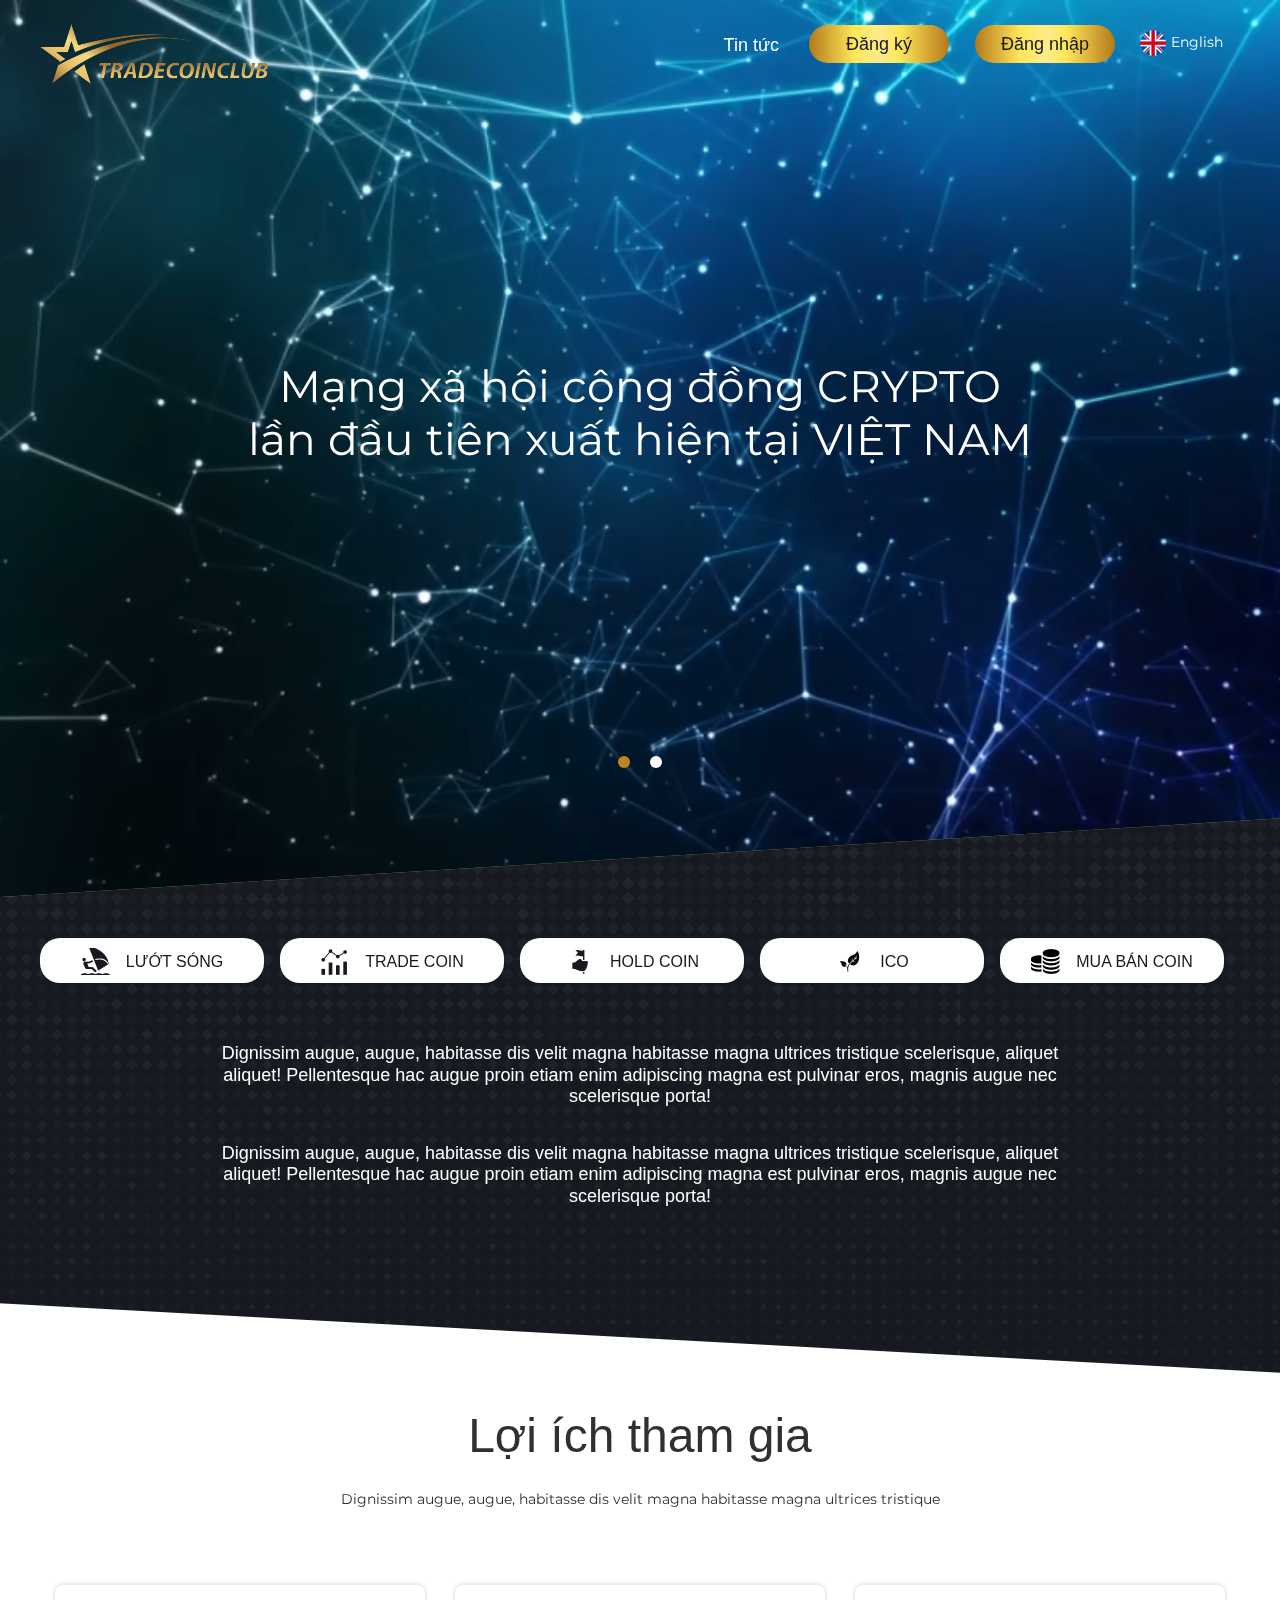
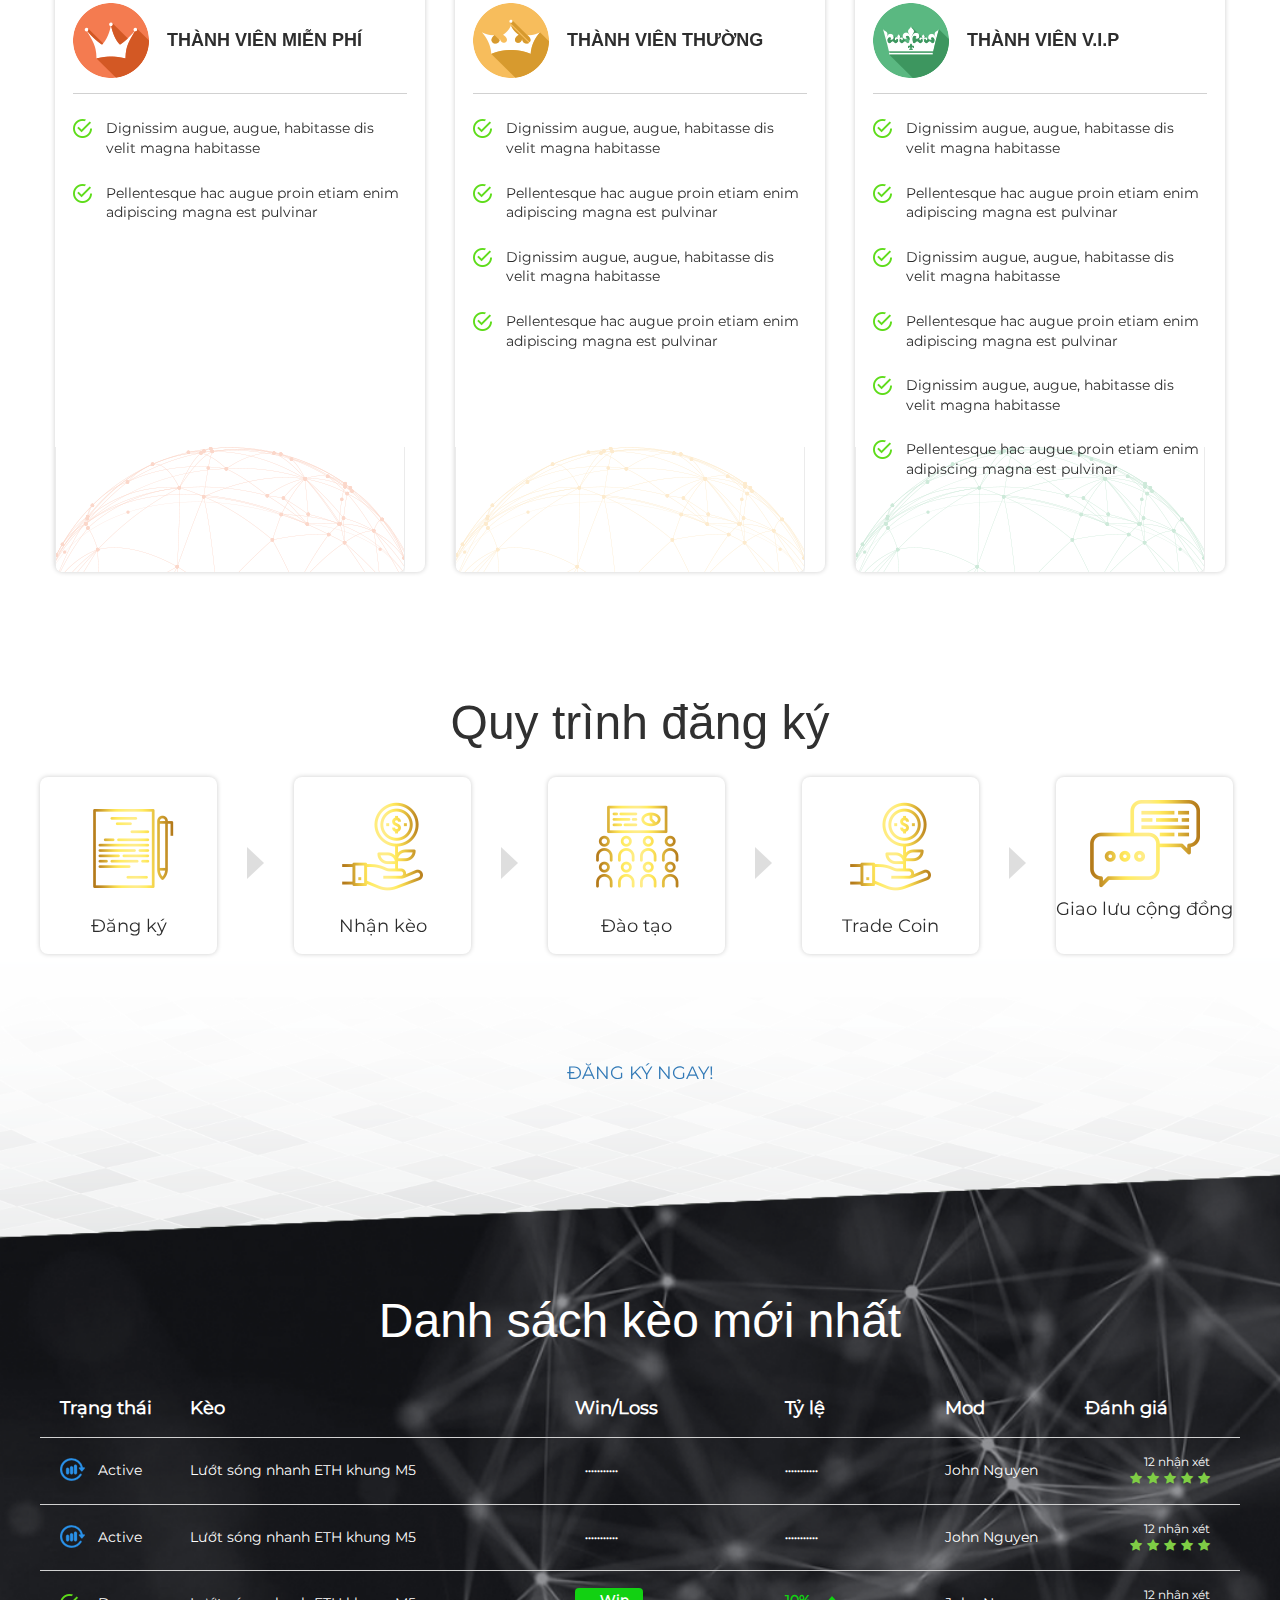
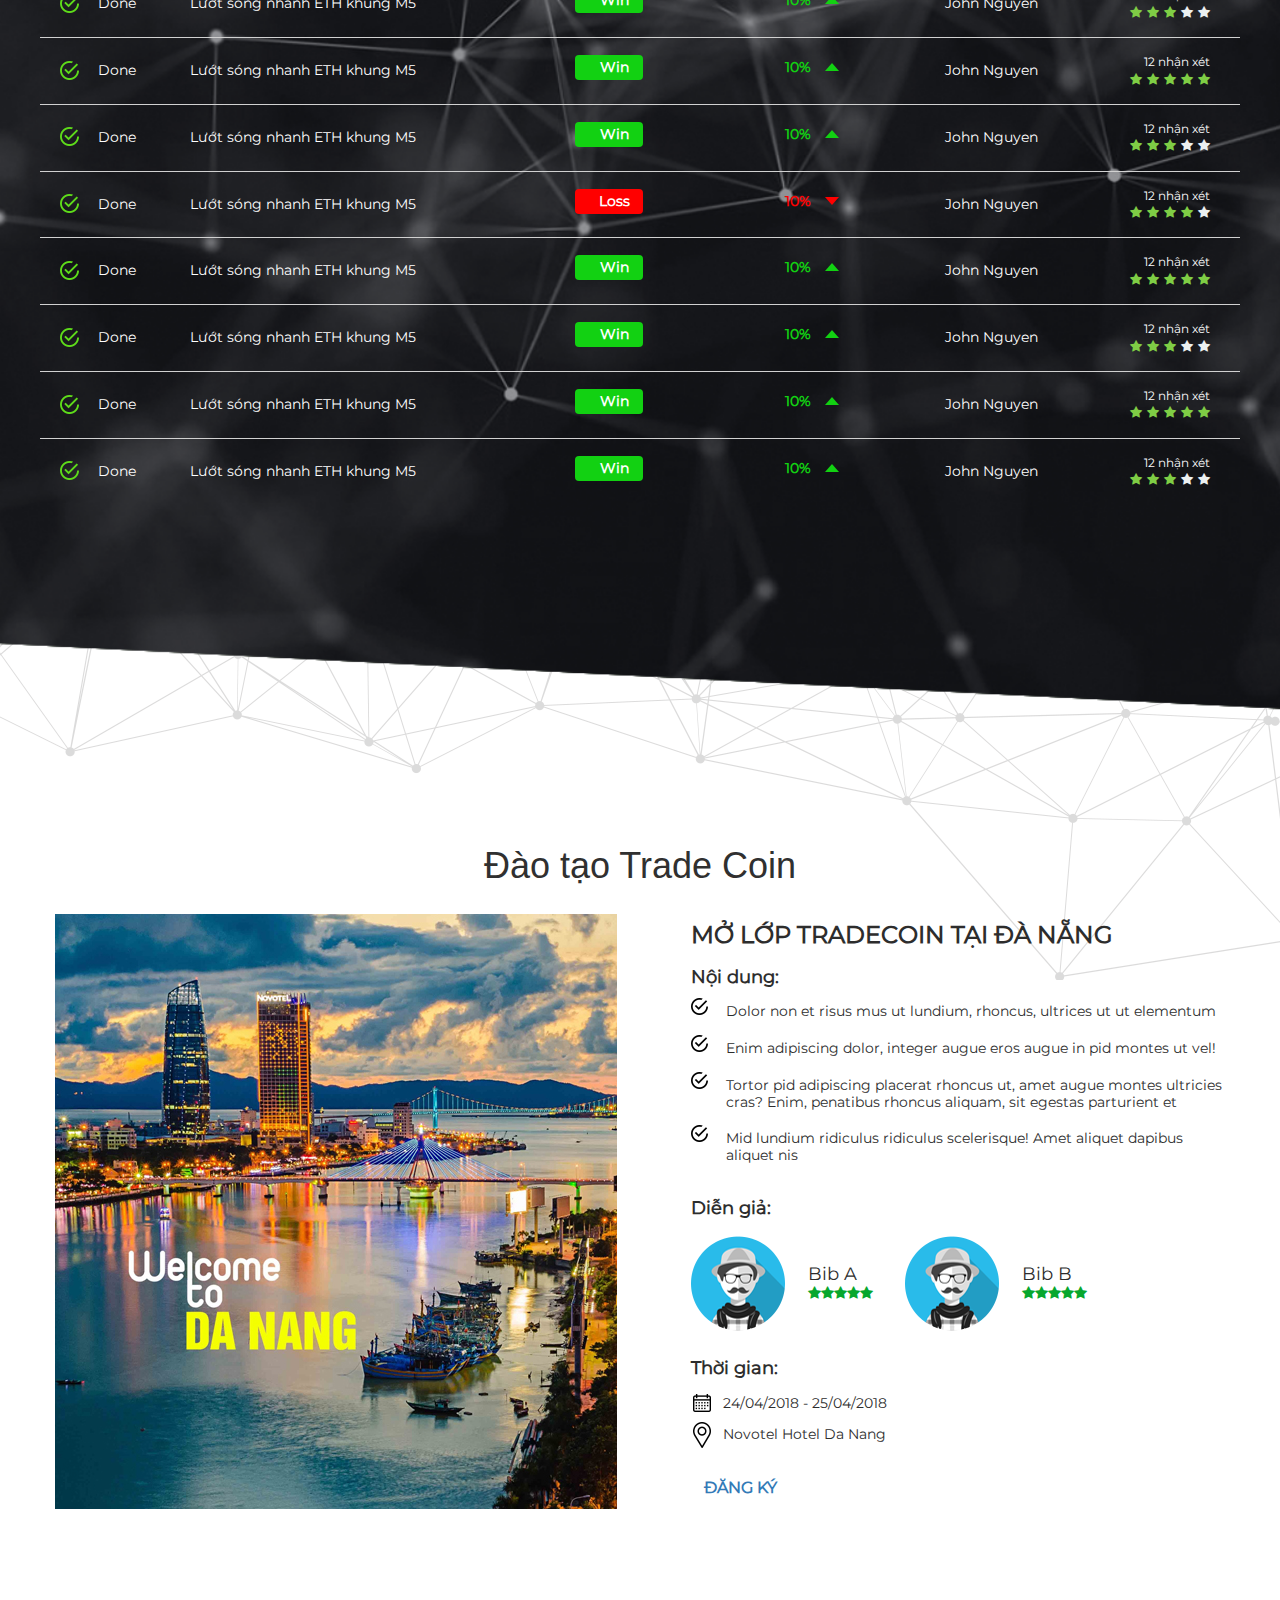
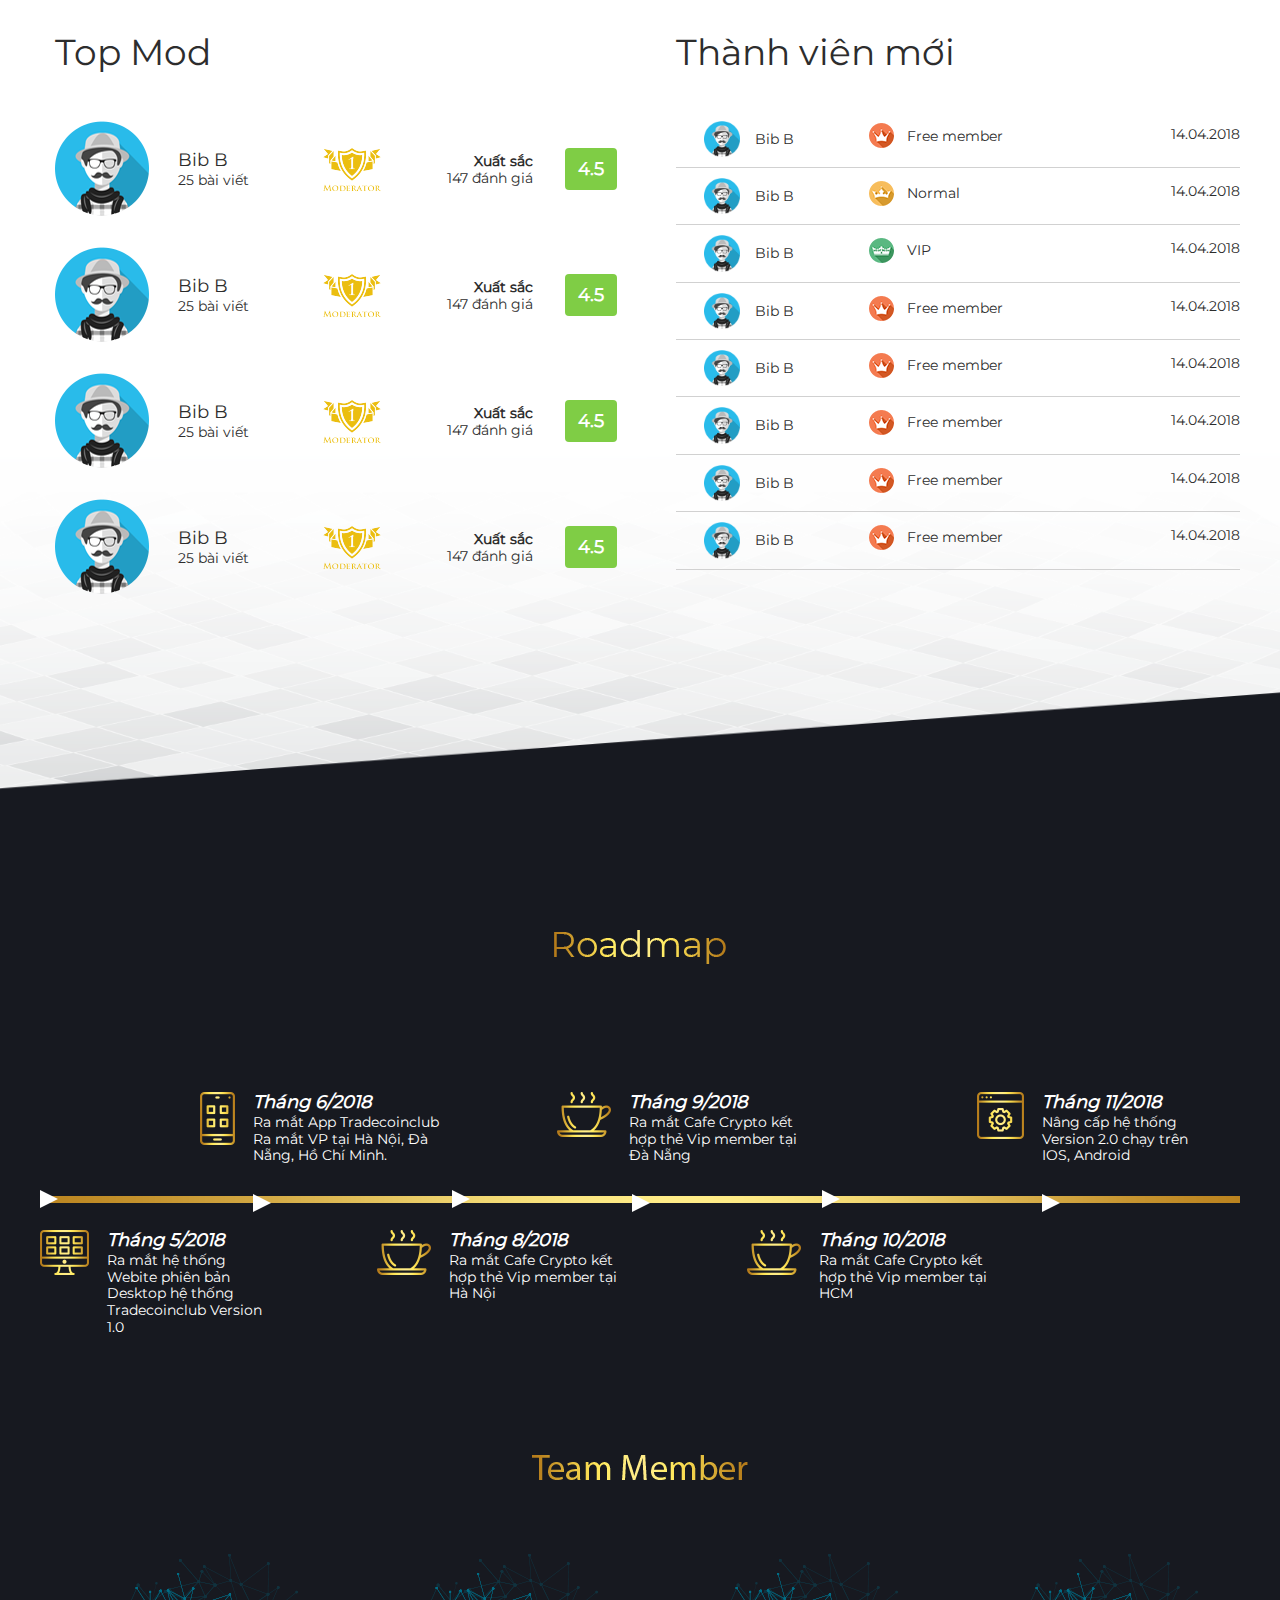
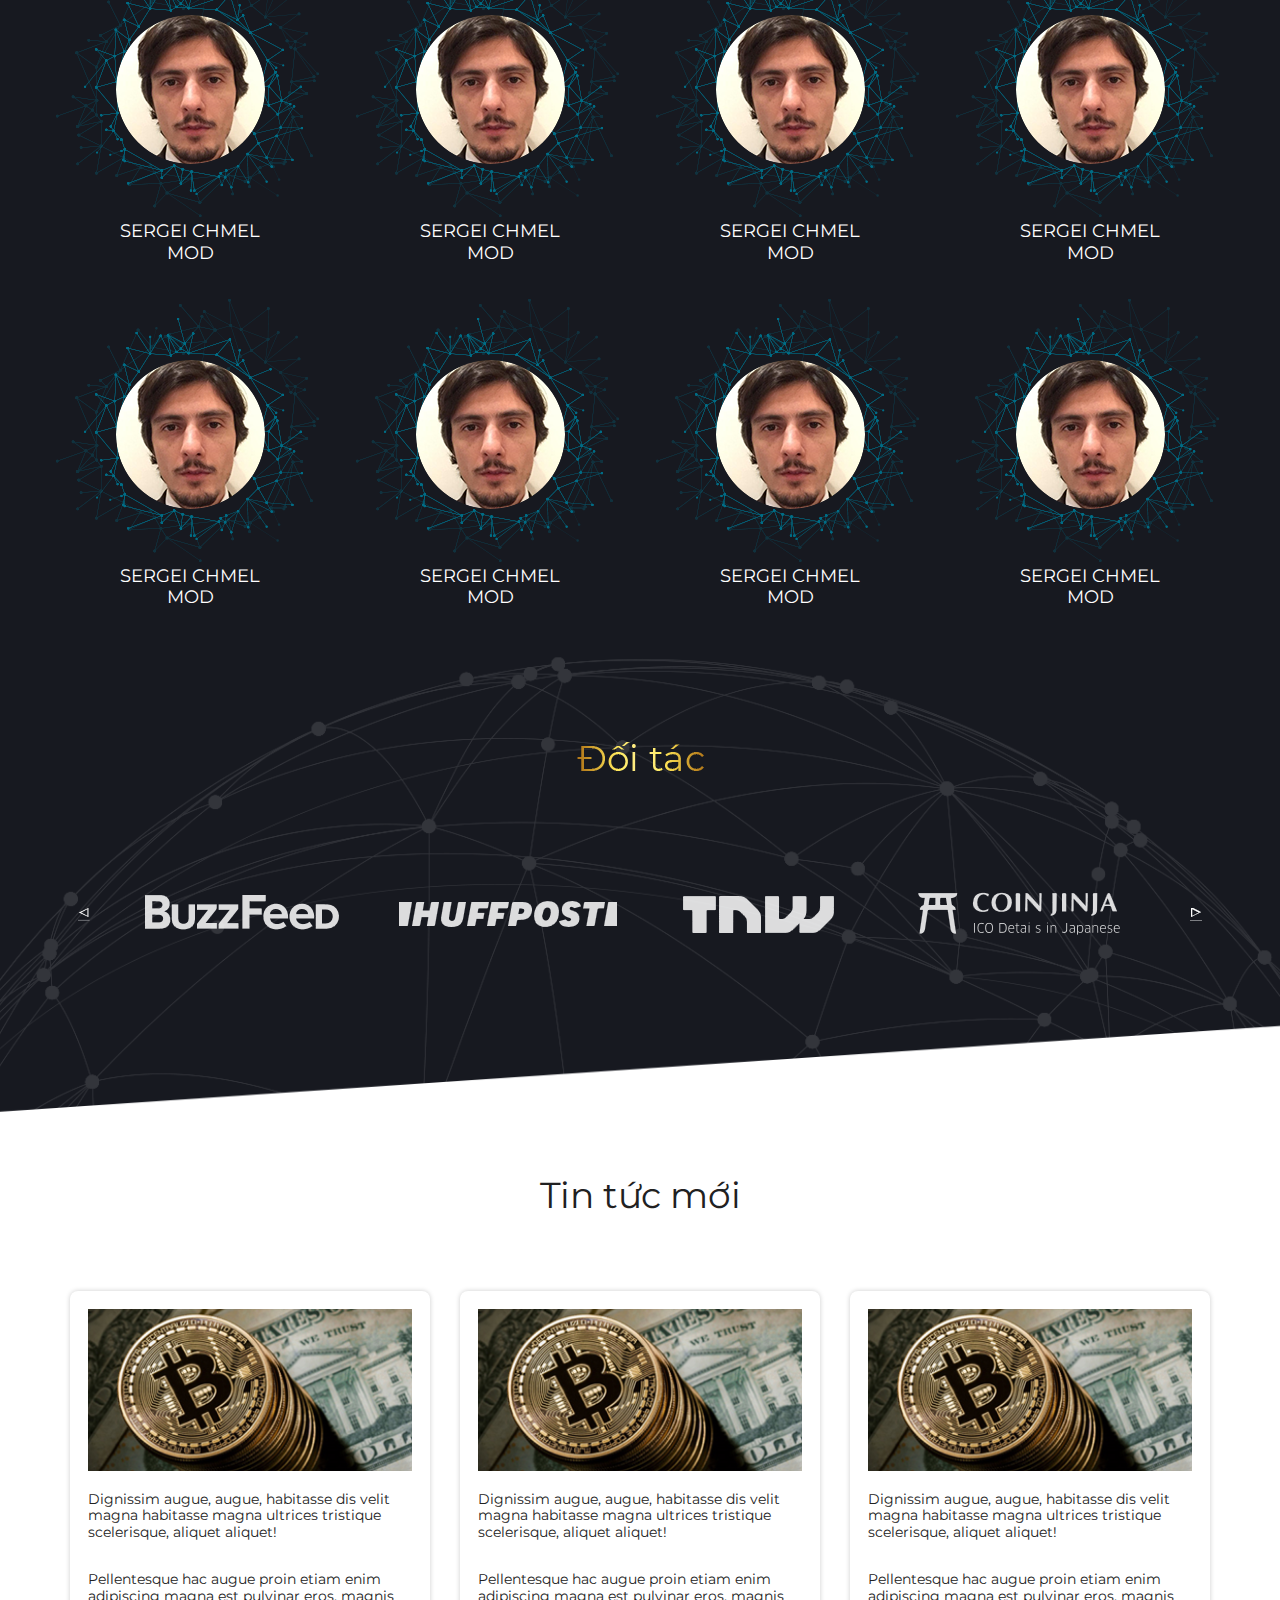
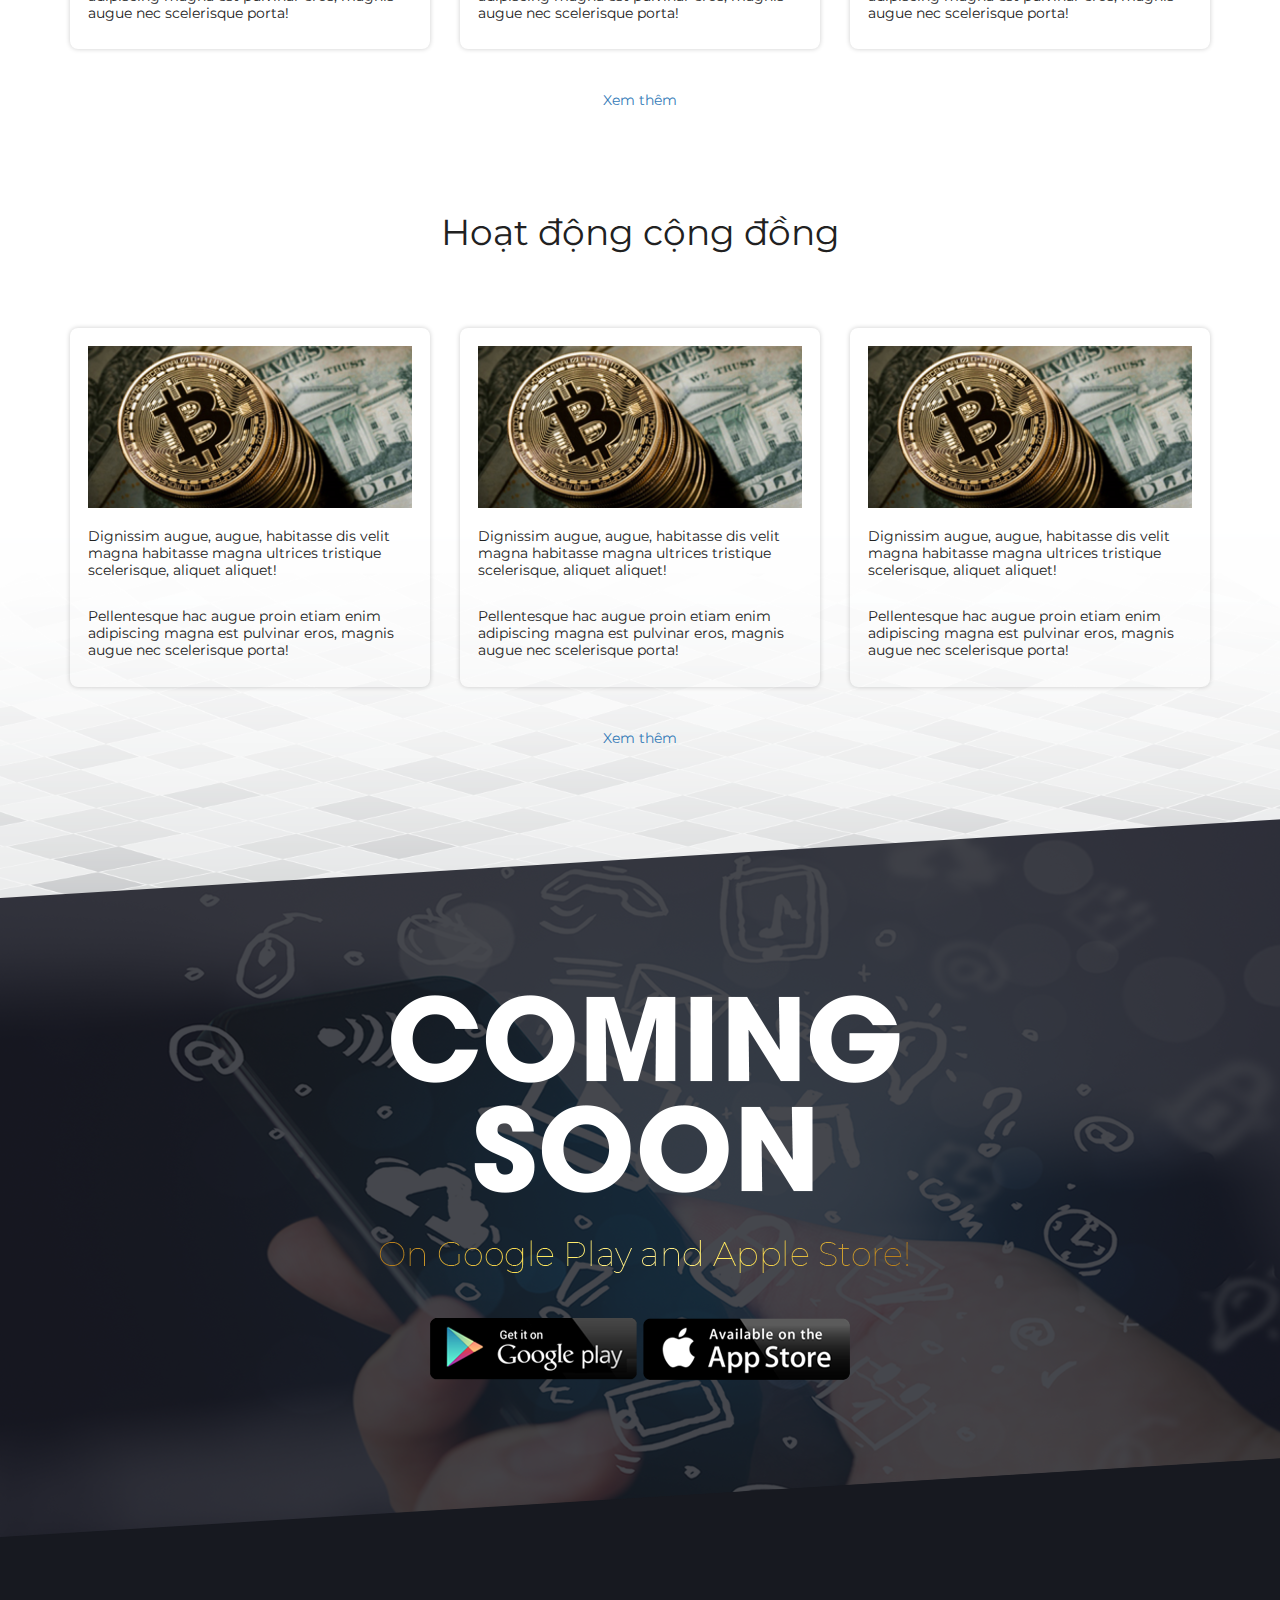
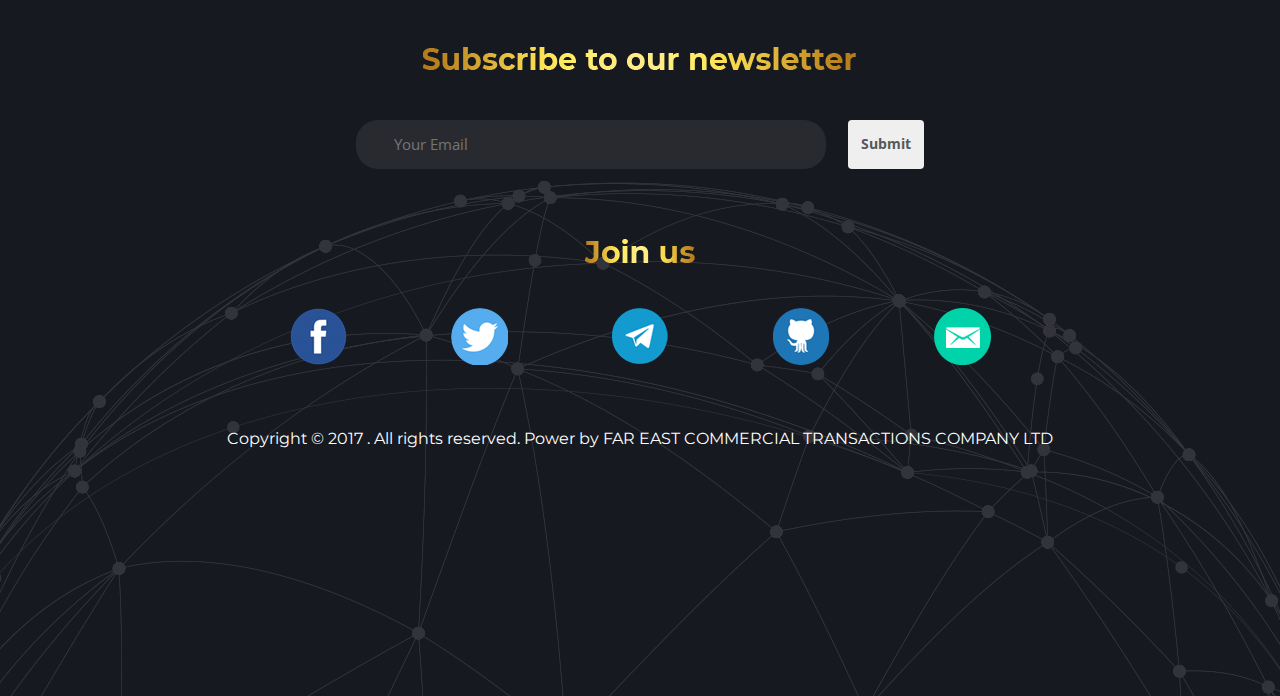
==== commit 5400712c: "aaaaaa" ====
--- a/index.html
+++ b/index.html
@@ -48,8 +48,8 @@
     				<nav>
     					<ul>
     						<li><a href="#" class="news">Tin tức</a></li>
-    						<li><a href="javascript:void(0)" class="btn" onClick="SiteMain.openPopup('#signInUpPopup','signUpContent')"><span>Đăng ký</span></a></li>
-    						<li><a href="javascript:void(0)" class="btn" onClick="SiteMain.openPopup('#signInUpPopup','signInContent')"><span>Đăng nhập</span></a></li>
+    						<li><a href="javascript:void(0)" class="btn-tradecoin" onClick="SiteMain.openPopup('#signInUpPopup','signUpContent')"><span>Đăng ký</span></a></li>
+    						<li><a href="javascript:void(0)" class="btn-tradecoin" onClick="SiteMain.openPopup('#signInUpPopup','signInContent')"><span>Đăng nhập</span></a></li>
     					</ul>
     				</nav>
                 </div>
@@ -78,11 +78,11 @@
 			<div class="container">
                 <div class="row">
                     <div class="navigation">
-    					<a href="#" class="item1 btn"><span>LƯỚT SÓNG</span></a>
-    					<a href="#" class="item2 btn"><span>TRADE COIN</span></a>
-    					<a href="#" class="item3 btn"><span>HOLD COIN</span></a>
-    					<a href="#" class="item4 btn"><span>ICO</span></a>
-    					<a href="#" class="item5 btn"><span>MUA BÁN COIN</span></a>
+    					<a href="#" class="item1 btn-tradecoin"><span>LƯỚT SÓNG</span></a>
+    					<a href="#" class="item2 btn-tradecoin"><span>TRADE COIN</span></a>
+    					<a href="#" class="item3 btn-tradecoin"><span>HOLD COIN</span></a>
+    					<a href="#" class="item4 btn-tradecoin"><span>ICO</span></a>
+    					<a href="#" class="item5 btn-tradecoin"><span>MUA BÁN COIN</span></a>
     				</div>
     				<div class="taskContent">
     					<p>Dignissim augue, augue, habitasse dis velit magna habitasse magna ultrices tristique scelerisque, aliquet aliquet! Pellentesque hac augue proin etiam enim adipiscing magna est pulvinar eros, magnis augue nec scelerisque porta! </p>
--- a/css/all.css
+++ b/css/all.css
@@ -1,5 +1,81 @@
 @charset "UTF-8";
 /*COLOR*/
+/*Radio box*/
+.form-check label {
+  position: relative;
+  cursor: pointer;
+  color: #666;
+  font-size: 14px; }
+.form-check input[type="checkbox"], .form-check input[type="radio"] {
+  position: absolute;
+  right: 9000px; }
+.form-check input[type="radio"] + .label-text:after, .form-check input[type="checkbox"] + .label-text:after {
+  content: "";
+  background: url(../images/hoso/uncheck.png) no-repeat;
+  speak: none;
+  font-style: normal;
+  font-weight: normal;
+  font-variant: normal;
+  text-transform: none;
+  line-height: 1;
+  -webkit-font-smoothing: antialiased;
+  width: 32px;
+  height: 32px;
+  margin: 8px auto 0;
+  display: table; }
+.form-check input[type="radio"]:checked + .label-text:after, .form-check input[type="checkbox"]:checked + .label-text:after {
+  content: "";
+  background: url(../images/hoso/checked.png) no-repeat;
+  animation: effect 250ms ease-in; }
+.form-check input[type="radio"]:disabled + .label-text, .form-check input[type="checkbox"]:disabled + .label-text {
+  color: #aaa; }
+.form-check input[type="radio"]:disabled + .label-text:after, .form-check input[type="checkbox"]:disabled + .label-text:after {
+  content: "";
+  color: #ccc; }
+.form-check .toggle input[type="checkbox"] + .label-text:after {
+  background: url(../images/hoso/toogleDefault.png) no-repeat;
+  width: 44px;
+  height: 26px; }
+.form-check .toggle input[type="checkbox"]:checked + .label-text:after {
+  content: "";
+  background: url(../images/hoso/toogleSelected.png) no-repeat;
+  color: #16a085;
+  animation: effect 250ms ease-in; }
+.form-check .toggle input[type="checkbox"]:disabled + .label-text {
+  color: #aaa; }
+.form-check .toggle input[type="checkbox"]:disabled + .label-text:after {
+  content: "";
+  color: #ccc; }
+
+/*UPLOAD BUTTON*/
+.fileUpload {
+  position: relative;
+  overflow: hidden;
+  padding: 9px 24px;
+  background: #139bd0;
+  display: inline-block;
+  border-radius: 4px;
+  margin-top: 15px;
+  float: left; }
+  .fileUpload span {
+    color: #fff;
+    font-size: 14px;
+    background: url(../images/hoso/fileupload.png) no-repeat left center;
+    padding-left: 22px; }
+  .fileUpload.error {
+    border-color: #ff0000; }
+
+.fileUpload input.upload {
+  position: absolute;
+  top: 0;
+  right: 0;
+  margin: 0;
+  padding: 0;
+  font-size: 20px;
+  cursor: pointer;
+  opacity: 0;
+  filter: alpha(opacity=0); }
+
 h1, h2, h3, h4, h5, h6, p, blockquote, pre, a, abbr, acronym, address, big, cite, code, del, dfn, em, img, ins, kbd, q, s, samp, small, strike, strong, sub, sup, tt, var, b, u, i, center, dl, dt, dd, ol, ul, li, fieldset, form, label, legend, table, caption, tbody, tfoot, thead, tr, th, td, article, aside, canvas, details, embed, figure, figcaption, footer, header, hgroup, menu, nav, output, ruby, section, summary, time, mark, audio, video {
   margin: 0;
   padding: 0;
@@ -7883,13 +7959,502 @@
 @media print {
   .hidden-print {
     display: none !important; } }
+/*!
+ * Datetimepicker for Bootstrap 3
+ * version : 4.15.35
+ * https://github.com/Eonasdan/bootstrap-datetimepicker/
+ */
+.bootstrap-datetimepicker-widget {
+  list-style: none; }
+
+.bootstrap-datetimepicker-widget.dropdown-menu {
+  margin: 2px 0;
+  padding: 4px;
+  width: 19em; }
+
+@media (min-width: 768px) {
+  .bootstrap-datetimepicker-widget.dropdown-menu.timepicker-sbs {
+    width: 38em; } }
+@media (min-width: 992px) {
+  .bootstrap-datetimepicker-widget.dropdown-menu.timepicker-sbs {
+    width: 38em; } }
+@media (min-width: 1200px) {
+  .bootstrap-datetimepicker-widget.dropdown-menu.timepicker-sbs {
+    width: 38em; } }
+.bootstrap-datetimepicker-widget.dropdown-menu:before,
+.bootstrap-datetimepicker-widget.dropdown-menu:after {
+  content: '';
+  display: inline-block;
+  position: absolute; }
+
+.bootstrap-datetimepicker-widget.dropdown-menu.bottom:before {
+  border-left: 7px solid transparent;
+  border-right: 7px solid transparent;
+  border-bottom: 7px solid #cccccc;
+  border-bottom-color: rgba(0, 0, 0, 0.2);
+  top: -7px;
+  left: 7px; }
+
+.bootstrap-datetimepicker-widget.dropdown-menu.bottom:after {
+  border-left: 6px solid transparent;
+  border-right: 6px solid transparent;
+  border-bottom: 6px solid white;
+  top: -6px;
+  left: 8px; }
+
+.bootstrap-datetimepicker-widget.dropdown-menu.top:before {
+  border-left: 7px solid transparent;
+  border-right: 7px solid transparent;
+  border-top: 7px solid #cccccc;
+  border-top-color: rgba(0, 0, 0, 0.2);
+  bottom: -7px;
+  left: 6px; }
+
+.bootstrap-datetimepicker-widget.dropdown-menu.top:after {
+  border-left: 6px solid transparent;
+  border-right: 6px solid transparent;
+  border-top: 6px solid white;
+  bottom: -6px;
+  left: 7px; }
+
+.bootstrap-datetimepicker-widget.dropdown-menu.pull-right:before {
+  left: auto;
+  right: 6px; }
+
+.bootstrap-datetimepicker-widget.dropdown-menu.pull-right:after {
+  left: auto;
+  right: 7px; }
+
+.bootstrap-datetimepicker-widget .list-unstyled {
+  margin: 0; }
+
+.bootstrap-datetimepicker-widget a[data-action] {
+  padding: 6px 0; }
+
+.bootstrap-datetimepicker-widget a[data-action]:active {
+  box-shadow: none; }
+
+.bootstrap-datetimepicker-widget .timepicker-hour,
+.bootstrap-datetimepicker-widget .timepicker-minute,
+.bootstrap-datetimepicker-widget .timepicker-second {
+  width: 54px;
+  font-weight: bold;
+  font-size: 1.2em;
+  margin: 0; }
+
+.bootstrap-datetimepicker-widget button[data-action] {
+  padding: 6px; }
+
+.bootstrap-datetimepicker-widget .btn[data-action="incrementHours"]::after {
+  position: absolute;
+  width: 1px;
+  height: 1px;
+  margin: -1px;
+  padding: 0;
+  overflow: hidden;
+  clip: rect(0, 0, 0, 0);
+  border: 0;
+  content: "Increment Hours"; }
+
+.bootstrap-datetimepicker-widget .btn[data-action="incrementMinutes"]::after {
+  position: absolute;
+  width: 1px;
+  height: 1px;
+  margin: -1px;
+  padding: 0;
+  overflow: hidden;
+  clip: rect(0, 0, 0, 0);
+  border: 0;
+  content: "Increment Minutes"; }
+
+.bootstrap-datetimepicker-widget .btn[data-action="decrementHours"]::after {
+  position: absolute;
+  width: 1px;
+  height: 1px;
+  margin: -1px;
+  padding: 0;
+  overflow: hidden;
+  clip: rect(0, 0, 0, 0);
+  border: 0;
+  content: "Decrement Hours"; }
+
+.bootstrap-datetimepicker-widget .btn[data-action="decrementMinutes"]::after {
+  position: absolute;
+  width: 1px;
+  height: 1px;
+  margin: -1px;
+  padding: 0;
+  overflow: hidden;
+  clip: rect(0, 0, 0, 0);
+  border: 0;
+  content: "Decrement Minutes"; }
+
+.bootstrap-datetimepicker-widget .btn[data-action="showHours"]::after {
+  position: absolute;
+  width: 1px;
+  height: 1px;
+  margin: -1px;
+  padding: 0;
+  overflow: hidden;
+  clip: rect(0, 0, 0, 0);
+  border: 0;
+  content: "Show Hours"; }
+
+.bootstrap-datetimepicker-widget .btn[data-action="showMinutes"]::after {
+  position: absolute;
+  width: 1px;
+  height: 1px;
+  margin: -1px;
+  padding: 0;
+  overflow: hidden;
+  clip: rect(0, 0, 0, 0);
+  border: 0;
+  content: "Show Minutes"; }
+
+.bootstrap-datetimepicker-widget .btn[data-action="togglePeriod"]::after {
+  position: absolute;
+  width: 1px;
+  height: 1px;
+  margin: -1px;
+  padding: 0;
+  overflow: hidden;
+  clip: rect(0, 0, 0, 0);
+  border: 0;
+  content: "Toggle AM/PM"; }
+
+.bootstrap-datetimepicker-widget .btn[data-action="clear"]::after {
+  position: absolute;
+  width: 1px;
+  height: 1px;
+  margin: -1px;
+  padding: 0;
+  overflow: hidden;
+  clip: rect(0, 0, 0, 0);
+  border: 0;
+  content: "Clear the picker"; }
+
+.bootstrap-datetimepicker-widget .btn[data-action="today"]::after {
+  position: absolute;
+  width: 1px;
+  height: 1px;
+  margin: -1px;
+  padding: 0;
+  overflow: hidden;
+  clip: rect(0, 0, 0, 0);
+  border: 0;
+  content: "Set the date to today"; }
+
+.bootstrap-datetimepicker-widget .picker-switch {
+  text-align: center; }
+
+.bootstrap-datetimepicker-widget .picker-switch::after {
+  position: absolute;
+  width: 1px;
+  height: 1px;
+  margin: -1px;
+  padding: 0;
+  overflow: hidden;
+  clip: rect(0, 0, 0, 0);
+  border: 0;
+  content: "Toggle Date and Time Screens"; }
+
+.bootstrap-datetimepicker-widget .picker-switch td {
+  padding: 0;
+  margin: 0;
+  height: auto;
+  width: auto;
+  line-height: inherit; }
+
+.bootstrap-datetimepicker-widget .picker-switch td span {
+  line-height: 2.5;
+  height: 2.5em;
+  width: 100%; }
+
+.bootstrap-datetimepicker-widget table {
+  width: 100%;
+  margin: 0; }
+
+.bootstrap-datetimepicker-widget table td,
+.bootstrap-datetimepicker-widget table th {
+  text-align: center;
+  border-radius: 4px; }
+
+.bootstrap-datetimepicker-widget table th {
+  height: 20px;
+  line-height: 20px;
+  width: 20px; }
+
+.bootstrap-datetimepicker-widget table th.picker-switch {
+  width: 145px; }
+
+.bootstrap-datetimepicker-widget table th.disabled,
+.bootstrap-datetimepicker-widget table th.disabled:hover {
+  background: none;
+  color: #777777;
+  cursor: not-allowed; }
+
+.bootstrap-datetimepicker-widget table th.prev::after {
+  position: absolute;
+  width: 1px;
+  height: 1px;
+  margin: -1px;
+  padding: 0;
+  overflow: hidden;
+  clip: rect(0, 0, 0, 0);
+  border: 0;
+  content: "Previous Month"; }
+
+.bootstrap-datetimepicker-widget table th.next::after {
+  position: absolute;
+  width: 1px;
+  height: 1px;
+  margin: -1px;
+  padding: 0;
+  overflow: hidden;
+  clip: rect(0, 0, 0, 0);
+  border: 0;
+  content: "Next Month"; }
+
+.bootstrap-datetimepicker-widget table thead tr:first-child th {
+  cursor: pointer; }
+
+.bootstrap-datetimepicker-widget table thead tr:first-child th:hover {
+  background: #eeeeee; }
+
+.bootstrap-datetimepicker-widget table td {
+  height: 54px;
+  line-height: 54px;
+  width: 54px; }
+
+.bootstrap-datetimepicker-widget table td.cw {
+  font-size: .8em;
+  height: 20px;
+  line-height: 20px;
+  color: #777777; }
+
+.bootstrap-datetimepicker-widget table td.day {
+  height: 20px;
+  line-height: 20px;
+  width: 20px; }
+
+.bootstrap-datetimepicker-widget table td.day:hover,
+.bootstrap-datetimepicker-widget table td.hour:hover,
+.bootstrap-datetimepicker-widget table td.minute:hover,
+.bootstrap-datetimepicker-widget table td.second:hover {
+  background: #eeeeee;
+  cursor: pointer; }
+
+.bootstrap-datetimepicker-widget table td.old,
+.bootstrap-datetimepicker-widget table td.new {
+  color: #777777; }
+
+.bootstrap-datetimepicker-widget table td.today {
+  position: relative; }
+
+.bootstrap-datetimepicker-widget table td.today:before {
+  content: '';
+  display: inline-block;
+  border: solid transparent;
+  border-width: 0 0 7px 7px;
+  border-bottom-color: #337ab7;
+  border-top-color: rgba(0, 0, 0, 0.2);
+  position: absolute;
+  bottom: 4px;
+  right: 4px; }
+
+.bootstrap-datetimepicker-widget table td.active,
+.bootstrap-datetimepicker-widget table td.active:hover {
+  background-color: #337ab7;
+  color: #ffffff;
+  text-shadow: 0 -1px 0 rgba(0, 0, 0, 0.25); }
+
+.bootstrap-datetimepicker-widget table td.active.today:before {
+  border-bottom-color: #fff; }
+
+.bootstrap-datetimepicker-widget table td.disabled,
+.bootstrap-datetimepicker-widget table td.disabled:hover {
+  background: none;
+  color: #777777;
+  cursor: not-allowed; }
+
+.bootstrap-datetimepicker-widget table td span {
+  display: inline-block;
+  width: 54px;
+  height: 54px;
+  line-height: 54px;
+  margin: 2px 1.5px;
+  cursor: pointer;
+  border-radius: 4px; }
+
+.bootstrap-datetimepicker-widget table td span:hover {
+  background: #eeeeee; }
+
+.bootstrap-datetimepicker-widget table td span.active {
+  background-color: #337ab7;
+  color: #ffffff;
+  text-shadow: 0 -1px 0 rgba(0, 0, 0, 0.25); }
+
+.bootstrap-datetimepicker-widget table td span.old {
+  color: #777777; }
+
+.bootstrap-datetimepicker-widget table td span.disabled,
+.bootstrap-datetimepicker-widget table td span.disabled:hover {
+  background: none;
+  color: #777777;
+  cursor: not-allowed; }
+
+.bootstrap-datetimepicker-widget.usetwentyfour td.hour {
+  height: 27px;
+  line-height: 27px; }
+
+.bootstrap-datetimepicker-widget.wider {
+  width: 21em; }
+
+.bootstrap-datetimepicker-widget .datepicker-decades .decade {
+  line-height: 1.8em !important; }
+
+.input-group.date .input-group-addon {
+  cursor: pointer; }
+
+.sr-only {
+  position: absolute;
+  width: 1px;
+  height: 1px;
+  margin: -1px;
+  padding: 0;
+  overflow: hidden;
+  clip: rect(0, 0, 0, 0);
+  border: 0; }
+
+/** Easy Tree style */
+.easy-tree {
+  min-height: 20px;
+  margin-bottom: 20px;
+  color: #fff;
+  border: none;
+  border-top: none;
+  padding-bottom: 15px; }
+
+.easy-tree > ul {
+  padding-left: 15px; }
+
+.easy-tree li {
+  list-style-type: none;
+  margin: 0;
+  padding: 10px 5px 0 5px;
+  position: relative; }
+  .easy-tree li ul {
+    padding-left: 40px; }
+
+.easy-tree li::before, .easy-tree li::after {
+  content: '';
+  left: -30px;
+  position: absolute;
+  right: auto; }
+
+.easy-tree li::before {
+  border-left: 1px solid #2494f2;
+  bottom: 50px;
+  height: 100%;
+  top: 0;
+  width: 1px; }
+
+.easy-tree li::after {
+  border-top: 1px solid #2494f2;
+  height: 20px;
+  top: 30px;
+  width: 35px; }
+
+.easy-tree li > span {
+  display: inline-block;
+  padding: 5px;
+  text-decoration: none; }
+
+.easy-tree li.parent_li > span {
+  cursor: pointer; }
+
+.easy-tree .glyphicon {
+  top: 3px;
+  margin-right: 5px; }
+
+.easy-tree li > span .glyphicon:before {
+  content: "";
+  width: 16px;
+  height: 16px;
+  display: inline-block;
+  background: url(../images/refferal/account-1.png) no-repeat; }
+.easy-tree li ul li > span .glyphicon:before {
+  content: "";
+  width: 16px;
+  height: 16px;
+  display: inline-block;
+  background: url(../images/refferal/account-2.png) no-repeat; }
+.easy-tree li ul li ul li > span .glyphicon:before {
+  content: "";
+  width: 16px;
+  height: 16px;
+  display: inline-block;
+  background: url(../images/refferal/account-3.png) no-repeat; }
+.easy-tree li ul li ul li ul li > span .glyphicon:before {
+  content: "";
+  width: 16px;
+  height: 16px;
+  display: inline-block;
+  background: url(../images/refferal/account-4.png) no-repeat; }
+
+.easy-tree > ul > li::before, .easy-tree > ul > li::after {
+  border: 0; }
+
+.easy-tree li:last-child::before {
+  height: 30px; }
+
+.easy-tree li.parent_li > span:hover + ul li.li_selected span {
+  background: #e5e2e1;
+  color: #e56155; }
+
+.easy-tree li > span > a {
+  color: #1e282c;
+  text-decoration: none; }
+
+.easy-tree li > span > span.glyphicon-folder-close, .easy-tree li > span > span.glyphicon-folder-open {
+  margin-right: 5px; }
+
+.easy-tree li.li_selected > span, .easy-tree li.li_selected > span > a {
+  background: #e5e2e1;
+  color: #e56155; }
+
+.easy-tree li.li_selected > span:hover, .easy-tree li.li_selected > span:hover > a {
+  background: #fafafa;
+  color: #ff6c60; }
+
+.easy-tree .easy-tree-toolbar {
+  background-color: #fff; }
+
+.easy-tree .easy-tree-toolbar > div {
+  display: inline-block; }
+
+.easy-tree .easy-tree-toolbar > div > button {
+  border-radius: 0;
+  margin: 20px 5px; }
+
+.easy-tree .easy-tree-toolbar .create .input-group {
+  top: -15px;
+  margin-left: 5px;
+  margin-right: 5px; }
+
+.easy-tree .easy-tree-toolbar .create .input-group input {
+  border-radius: 0; }
+
+.easy-tree .easy-tree-toolbar .create .input-group button {
+  border-radius: 0; }
+
 /* ! PRIMARY STYLES */
 html, body {
   width: 100%; }
 
 body {
   font: normal 14px/1.2 "Montserrat-Regular", sans-serif;
-  color: #303030;
+  color: #2d2d2d;
   background: #fff;
   font-smooth: always;
   -webkit-font-smoothing: antialiased;
@@ -7928,7 +8493,7 @@
 .align-center {
   text-align: center; }
 
-.btn {
+.btn-tradecoin {
   float: left;
   color: #171920;
   font-size: 18px;
@@ -7967,20 +8532,20 @@
   margin-top: -125px; }
   .homeTask .navigation {
     padding-top: 163px; }
-    .homeTask .navigation .btn {
+    .homeTask .navigation .btn-tradecoin {
       background: #fff;
       margin-right: 16px;
       font-size: 16px;
       height: 45px;
       line-height: 47px;
       min-width: 224px; }
-      .homeTask .navigation .btn span {
+      .homeTask .navigation .btn-tradecoin span {
         width: 29px;
         height: 31px;
         padding-left: 45px;
         padding-top: 5px;
         padding-bottom: 5px; }
-      .homeTask .navigation .btn:hover {
+      .homeTask .navigation .btn-tradecoin:hover {
         background: #b4791a;
         background: -moz-linear-gradient(left, #b4791a 0%, #ffe65a 32%, #ffeb88 51%, #ffeb85 52%, #ffe65a 65%, #b4791a 100%);
         background: -webkit-gradient(left top, right top, color-stop(0%, #b4791a), color-stop(32%, #ffe65a), color-stop(51%, #ffeb88), color-stop(52%, #ffeb85), color-stop(65%, #ffe65a), color-stop(100%, #b4791a));
@@ -7989,15 +8554,15 @@
         background: -ms-linear-gradient(left, #b4791a 0%, #ffe65a 32%, #ffeb88 51%, #ffeb85 52%, #ffe65a 65%, #b4791a 100%);
         background: linear-gradient(to right, #b4791a 0%, #ffe65a 32%, #ffeb88 51%, #ffeb85 52%, #ffe65a 65%, #b4791a 100%);
         filter: progid:DXImageTransform.Microsoft.gradient( startColorstr='#b4791a', endColorstr='#b4791a', GradientType=1 ); }
-      .homeTask .navigation .btn.item1 span {
+      .homeTask .navigation .btn-tradecoin.item1 span {
         background: url(../images/icon-luotsong.png) no-repeat left center; }
-      .homeTask .navigation .btn.item2 span {
+      .homeTask .navigation .btn-tradecoin.item2 span {
         background: url(../images/icon-tradecoin.png) no-repeat left center; }
-      .homeTask .navigation .btn.item3 span {
+      .homeTask .navigation .btn-tradecoin.item3 span {
         background: url(../images/icon-holdcoin.png) no-repeat left center; }
-      .homeTask .navigation .btn.item4 span {
+      .homeTask .navigation .btn-tradecoin.item4 span {
         background: url(../images/icon-ico.png) no-repeat left center; }
-      .homeTask .navigation .btn.item5 span {
+      .homeTask .navigation .btn-tradecoin.item5 span {
         background: url(../images/icon-muacoin.png) no-repeat left center; }
     .homeTask .navigation:after {
       content: "";
@@ -8178,6 +8743,31 @@
       .tradeLists .tradeTable .tradeTitle .col {
         font-size: 18px;
         font-weight: 700; }
+    .tradeLists .tradeTable.tableType2 .col.col1 {
+      width: 150px;
+      padding-left: 20px; }
+    .tradeLists .tradeTable.tableType2 .col.col2 {
+      width: 295px; }
+    .tradeLists .tradeTable.tableType2 .col.col3 {
+      width: 95px;
+      padding-top: 7px; }
+    .tradeLists .tradeTable.tableType2 .col.col4 {
+      width: 95px; }
+    .tradeLists .tradeTable.tableType2 .col.col5 {
+      width: 100px;
+      padding-top: 0; }
+    .tradeLists .tradeTable.tableType2 .col.col6 {
+      width: 95px; }
+    .tradeLists .tradeTable.tableType2 .col.col7 {
+      width: 95px; }
+    .tradeLists .tradeTable.tableType2 .col.col8 {
+      width: 155px; }
+    .tradeLists .tradeTable.tableType2 .col.col9 {
+      width: 120px; }
+    .tradeLists .tradeTable.tableType2 .col.col4, .tradeLists .tradeTable.tableType2 .col.col5, .tradeLists .tradeTable.tableType2 .col.col6, .tradeLists .tradeTable.tableType2 .col.col7 {
+      text-align: center;
+      font-weight: 700;
+      line-height: 25px; }
   .tradeLists .tradeContent .tradeRow {
     border-top: 1px solid #d1d1d1;
     float: left;
@@ -8840,7 +9430,8 @@
       background: #07bc36;
       border: 4px;
       padding: 8px 16px;
-      text-transform: uppercase; }
+      text-transform: uppercase;
+      display: inline-block; }
     .memberHeader .buyBox .buyCol.sale .price {
       color: #07bc36; }
     .memberHeader .buyBox .buyCol.buyNow .price {
@@ -8850,7 +9441,8 @@
 
 .topSocials {
   margin-top: 17px;
-  float: right; }
+  float: right;
+  margin-right: 15px; }
   .topSocials a {
     background: url(../images/fb.png) no-repeat;
     width: 32px;
@@ -9372,7 +9964,9 @@
   .paging a {
     color: #000;
     padding: 6px 11px;
-    border-radius: 4px; }
+    border-radius: 4px;
+    margin-bottom: 10px;
+    display: inline-block; }
     .paging a:hover, .paging a.current {
       color: #fff;
       background: #7fcd45; }
@@ -9440,6 +10034,9 @@
 .floatLeft {
   float: left; }
 
+.whiteBg {
+  background: #fff; }
+
 .memberList {
   min-height: 65vh;
   padding-bottom: 220px; }
@@ -9452,10 +10049,56 @@
       width: 141px;
       float: left;
       margin-right: 30px; }
+    .memberList .headerInformation.forUpdateProfile .memberRight .memberBottom .floatLeft {
+      margin-right: 38px; }
+      .memberList .headerInformation.forUpdateProfile .memberRight .memberBottom .floatLeft:last-child {
+        margin-right: 0;
+        padding-right: 0; }
+    .memberList .headerInformation.forUpdateProfile .memberRight .memberBottom .morderate {
+      margin-right: 20px; }
+      .memberList .headerInformation.forUpdateProfile .memberRight .memberBottom .morderate img {
+        width: 34px; }
+    .memberList .headerInformation.forUpdateProfile .memberRight .memberBottom .iconkeo {
+      background: transparent; }
+      .memberList .headerInformation.forUpdateProfile .memberRight .memberBottom .iconkeo b {
+        padding-right: 32px;
+        display: table;
+        background: url(../images/hoso/icon-medal.png) no-repeat right center; }
+    .memberList .headerInformation.forUpdateProfile .memberRight .memberBottom .iconkeothang {
+      background: transparent; }
+      .memberList .headerInformation.forUpdateProfile .memberRight .memberBottom .iconkeothang b {
+        padding-right: 32px;
+        display: table;
+        background: url(../images/hoso/icon-keothang.png) no-repeat right center; }
+    .memberList .headerInformation.forUpdateProfile .memberRight .memberBottom .iconkeothua {
+      background: transparent; }
+      .memberList .headerInformation.forUpdateProfile .memberRight .memberBottom .iconkeothua b {
+        padding-right: 32px;
+        display: table;
+        background: url(../images/hoso/icon-keothua.png) no-repeat right center; }
+    .memberList .headerInformation.forUpdateProfile .memberRight .memberBottom .iconlike {
+      background: transparent; }
+      .memberList .headerInformation.forUpdateProfile .memberRight .memberBottom .iconlike b {
+        padding-right: 32px;
+        display: table;
+        background: url(../images/icon-like.png) no-repeat right top; }
+    .memberList .headerInformation.forUpdateProfile .memberRight .memberBottom .icondislike {
+      background: transparent; }
+      .memberList .headerInformation.forUpdateProfile .memberRight .memberBottom .icondislike b {
+        padding-right: 32px;
+        display: table;
+        background: url(../images/icon-dislike.png) no-repeat right top; }
+    .memberList .headerInformation.forUpdateProfile .memberRight .memberBottom .iconview {
+      background: transparent; }
+      .memberList .headerInformation.forUpdateProfile .memberRight .memberBottom .iconview b {
+        padding-right: 32px;
+        display: table;
+        background: url(../images/icon-view.png) no-repeat right top; }
   .memberList .memberRight {
     float: left; }
     .memberList .memberRight .memberTop .nameBox {
-      float: left; }
+      float: left;
+      min-width: 345px; }
     .memberList .memberRight .memberTop span {
       font-family: "Montserrat-Bold";
       color: #2d2d2d;
@@ -9496,9 +10139,9 @@
         padding: 7px 12px;
         border-radius: 4px; }
     .memberList .memberRight .memberTop .pointPercent {
-      float: left;
+      float: right;
       width: 443px;
-      margin-left: 50px; }
+      margin-left: 60px; }
       .memberList .memberRight .memberTop .pointPercent span {
         font-family: "Montserrat-Bold";
         font-size: 18px;
@@ -9563,10 +10206,18 @@
       .memberList .memberRight .memberBottom .morderate.floatLeft {
         margin-right: 40px; }
       .memberList .memberRight .memberBottom .morderate span {
-        background: url(../images/top1.png) no-repeat;
-        width: 58px;
-        height: 44px;
+        text-align: center;
         display: inline-block; }
+        .memberList .memberRight .memberBottom .morderate span b {
+          font-size: 15px;
+          display: block;
+          text-transform: uppercase; }
+      .memberList .memberRight .memberBottom .morderate.free span b {
+        color: #f47b50; }
+      .memberList .memberRight .memberBottom .morderate.normal span b {
+        color: #f7bd5c; }
+      .memberList .memberRight .memberBottom .morderate.vip span b {
+        color: #3d965f; }
       .memberList .memberRight .memberBottom span {
         color: #2d2d2d; }
       .memberList .memberRight .memberBottom b {
@@ -9756,6 +10407,454 @@
     margin-top: 0;
     padding-top: 0; }
 
+.memberSearch {
+  padding: 73px 0 58px; }
+  .memberSearch .noPaddingLeft {
+    padding-left: 0; }
+  .memberSearch h3 {
+    background: url(../images/medal.png) no-repeat left center;
+    padding-left: 40px;
+    font-size: 30px; }
+  .memberSearch .memberSearchForm > div.col-md-5 span.dateTitle {
+    left: 8px; }
+  .memberSearch .memberSearchForm span.dateTitle {
+    margin-top: 5px;
+    color: #2d2d2d;
+    font-size: 14px;
+    width: 35%;
+    float: left;
+    margin-top: 12px; }
+  .memberSearch .memberSearchForm .input-group {
+    float: left;
+    width: 65%;
+    position: relative; }
+    .memberSearch .memberSearchForm .input-group .form-control {
+      height: 41px;
+      padding-right: 35px; }
+    .memberSearch .memberSearchForm .input-group.date .input-group-addon {
+      position: absolute;
+      right: 8px;
+      background: url(../images/calendar.png) no-repeat;
+      width: 22px;
+      height: 22px;
+      z-index: 2;
+      top: 9px;
+      border: none; }
+  .memberSearch .btnSearch {
+    background: #139bd0;
+    font-size: 14px;
+    font-family: "Montserrat-Bold";
+    color: #fff;
+    text-transform: uppercase;
+    height: 41px;
+    width: 100%; }
+
+.advertise {
+  background: url(../images/banner-adv.png) no-repeat;
+  height: 69px;
+  width: 100%;
+  background-size: cover; }
+  .advertise .img {
+    width: auto;
+    display: table;
+    margin: 0 auto; }
+    .advertise .img a {
+      font-size: 14px;
+      color: #fff;
+      border: 1px solid #fff;
+      padding: 10px 22px;
+      border-radius: 4px;
+      margin-left: 95px; }
+  .advertise.type2 {
+    background: url(../images/refferal/bg-referral.jpg) no-repeat;
+    min-height: 264px;
+    height: auto; }
+    .advertise.type2 .img {
+      margin-top: 50px;
+      margin-bottom: 38px; }
+    .advertise.type2 .advCol img {
+      float: left;
+      margin-right: 28px; }
+    .advertise.type2 .advCol .info {
+      color: #fff; }
+      .advertise.type2 .advCol .info h4 {
+        font-size: 14px;
+        padding-bottom: 10px; }
+      .advertise.type2 .advCol .info p {
+        font-size: 12px; }
+
+.updateProfiles {
+  min-height: 100vh; }
+
+.profileBox h3.medalTitle {
+  color: #2d2d2d;
+  font-size: 36px;
+  background: url(../images/medal.png) no-repeat left center;
+  padding-left: 38px;
+  display: table;
+  margin: 65px auto 55px; }
+.profileBox .borderBox {
+  -webkit-box-shadow: 1px 1px 2px 1px rgba(0, 1, 1, 0.1);
+  -moz-box-shadow: 1px 1px 2px 1px rgba(0, 1, 1, 0.1);
+  box-shadow: 1px 1px 2px 1px rgba(0, 1, 1, 0.1);
+  padding-bottom: 35px;
+  border-radius: 4px;
+  margin-bottom: 30px; }
+  .profileBox .borderBox h4 {
+    color: #2d2d2d;
+    font-family: "Montserrat-Bold";
+    font-size: 18px;
+    text-transform: uppercase;
+    text-align: center;
+    padding: 35px 0 25px; }
+  .profileBox .borderBox .chooseVerify {
+    position: relative; }
+    .profileBox .borderBox .chooseVerify::before {
+      content: "";
+      position: absolute;
+      height: 1px;
+      background: #d9d9d9;
+      width: 92%;
+      left: 4%;
+      top: 47px; }
+    .profileBox .borderBox .chooseVerify label {
+      display: table;
+      margin: 0 auto; }
+    .profileBox .borderBox .chooseVerify .label-text {
+      padding-top: 115px;
+      display: block;
+      min-width: 174px;
+      text-align: center; }
+    .profileBox .borderBox .chooseVerify .privacyInfo .label-text {
+      background: url(../images/hoso/thongtincanhan.png) no-repeat top center; }
+    .profileBox .borderBox .chooseVerify .idCard .label-text {
+      background: url(../images/hoso/xacminhsdt.png) no-repeat top center; }
+    .profileBox .borderBox .chooseVerify .accountBank .label-text {
+      background: url(../images/hoso/taikhoannganhang.png) no-repeat top center; }
+    .profileBox .borderBox .chooseVerify .bagAddress .label-text {
+      background: url(../images/hoso/diachivi.png) no-repeat top center; }
+.profileBox .subBox {
+  border: 1px solid #d9d9d9;
+  padding: 18px 20px; }
+.profileBox .accountInformation:after {
+  content: "";
+  clear: both;
+  display: block; }
+.profileBox .accountInformation .displayAccount {
+  padding-bottom: 0; }
+  .profileBox .accountInformation .displayAccount .accountRow {
+    border-bottom: 1px solid #d9d9d9;
+    padding-bottom: 14px;
+    margin-bottom: 14px;
+    float: left;
+    width: 100%; }
+    .profileBox .accountInformation .displayAccount .accountRow .col {
+      float: left; }
+    .profileBox .accountInformation .displayAccount .accountRow .titleCol {
+      width: 265px; }
+      .profileBox .accountInformation .displayAccount .accountRow .titleCol b {
+        font-size: 14px;
+        font-family: "Montserrat-Bold";
+        text-transform: uppercase;
+        padding-left: 30px; }
+        .profileBox .accountInformation .displayAccount .accountRow .titleCol b.nickname {
+          background: url(../images/hoso/nickname.png) no-repeat left center; }
+        .profileBox .accountInformation .displayAccount .accountRow .titleCol b.youremail {
+          background: url(../images/hoso/email.png) no-repeat left center; }
+        .profileBox .accountInformation .displayAccount .accountRow .titleCol b.yourbank {
+          background: url(../images/hoso/icon-taikhoannganhang.png) no-repeat left center; }
+        .profileBox .accountInformation .displayAccount .accountRow .titleCol b.yourbtc {
+          background: url(../images/hoso/vibtc.png) no-repeat left center; }
+        .profileBox .accountInformation .displayAccount .accountRow .titleCol b.youreth {
+          background: url(../images/hoso/vieth.png) no-repeat left center; }
+    .profileBox .accountInformation .displayAccount .accountRow .nameCol {
+      width: 215px; }
+    .profileBox .accountInformation .displayAccount .accountRow .editCol a {
+      background: url(../images/hoso/edit.png) no-repeat;
+      width: 16px;
+      height: 16px;
+      display: inline-block; }
+  .profileBox .accountInformation .displayAccount .uploadCMND .pictureUpload .fileUpload {
+    margin-bottom: 15px; }
+  .profileBox .accountInformation .displayAccount .uploadCMND .pictureUpload:after {
+    content: '';
+    display: block;
+    clear: both; }
+  .profileBox .accountInformation .displayAccount .uploadCMND .floatLeft {
+    width: 100%; }
+  .profileBox .accountInformation .displayAccount .uploadCMND b {
+    padding-left: 30px;
+    background: url(../images/hoso/upload.png) no-repeat left center; }
+  .profileBox .accountInformation .displayAccount .uploadCMND img {
+    width: 120px;
+    display: none; }
+  .profileBox .accountInformation .displayAccount .uploadCMND i {
+    font-size: 12px;
+    font-style: normal;
+    float: left;
+    margin-top: 25px;
+    margin-left: 20px; }
+.profileBox .accountInformation .subBox .subTitle {
+  padding-left: 63px;
+  padding-top: 15px;
+  padding-bottom: 15px;
+  float: left;
+  width: 70%; }
+.profileBox .accountInformation .subBox .borderBtn {
+  min-width: 115px;
+  padding: 9px 22px;
+  border: 1px solid #d9d9d9;
+  border-radius: 5px;
+  float: right;
+  color: #313131;
+  margin-top: 5px; }
+.profileBox .accountInformation .subBox:after {
+  content: '';
+  display: block;
+  clear: both; }
+.profileBox .accountInformation .passWordBox {
+  padding-left: 30px;
+  padding-top: 22px;
+  padding-bottom: 22px;
+  margin-bottom: 30px; }
+  .profileBox .accountInformation .passWordBox .subTitle {
+    background: url(../images/hoso/matkhaudangnhap.png) no-repeat left center; }
+.profileBox .accountInformation .smsBox {
+  padding-left: 30px;
+  padding-top: 22px;
+  padding-bottom: 22px;
+  margin-bottom: 30px; }
+  .profileBox .accountInformation .smsBox .subTitle {
+    background: url(../images/hoso/xacthucsms.png) no-repeat left center; }
+.profileBox .accountInformation .googleAuthor {
+  padding-left: 30px;
+  padding-top: 23px;
+  padding-bottom: 23px; }
+  .profileBox .accountInformation .googleAuthor .subTitle {
+    width: 55%;
+    padding-top: 0;
+    padding-bottom: 0;
+    background: url(../images/hoso/googleauthorize.png) no-repeat left center; }
+    .profileBox .accountInformation .googleAuthor .subTitle b {
+      display: block; }
+.profileBox .notificationBox {
+  padding-bottom: 27px; }
+  .profileBox .notificationBox h5 {
+    color: #2d2d2d;
+    font-family: "Montserrat-Bold";
+    margin-bottom: 15px; }
+  .profileBox .notificationBox .settingRow {
+    border-top: 1px solid #d1d1d1;
+    padding-top: 14px;
+    padding-bottom: 14px;
+    float: left;
+    width: 100%; }
+    .profileBox .notificationBox .settingRow .settingTitle {
+      float: left;
+      margin-top: 15px;
+      width: 40%; }
+    .profileBox .notificationBox .settingRow .settingRadio {
+      float: left; }
+      .profileBox .notificationBox .settingRow .settingRadio label {
+        margin-bottom: 0; }
+.profileBox .transactionList {
+  padding-bottom: 0; }
+
+.transactionTable .col {
+  float: left; }
+  .transactionTable .col.col1 {
+    padding-left: 25px;
+    width: 125px; }
+  .transactionTable .col.col2 {
+    width: 135px; }
+  .transactionTable .col.col3 {
+    width: 130px; }
+  .transactionTable .col.col4 {
+    width: 130px; }
+  .transactionTable .col.col5 {
+    width: 155px; }
+  .transactionTable .col.col6 {
+    width: 420px; }
+.transactionTable .tradeTitle {
+  background: #f8f8f8;
+  padding: 14px 0;
+  color: #2d2d2d;
+  float: left;
+  width: 100%; }
+  .transactionTable .tradeTitle .col {
+    float: left;
+    font-family: "Montserrat-Bold"; }
+.transactionTable .tradeContent {
+  float: left;
+  width: 100%; }
+  .transactionTable .tradeContent .tradeRow {
+    float: left;
+    width: 100%;
+    border-bottom: 1px solid #ccc;
+    padding-top: 20px;
+    padding-bottom: 20px; }
+.transactionTable.type3 {
+  border: 1px solid #ccc;
+  float: left; }
+  .transactionTable.type3 .tradeContent .tradeRow:last-child {
+    border-bottom: none; }
+  .transactionTable.type3 .col {
+    width: 16.6% !important; }
+    .transactionTable.type3 .col.col4 {
+      width: 23% !important; }
+    .transactionTable.type3 .col.col6 {
+      width: 10% !important; }
+
+.changePwd {
+  margin-bottom: 50%; }
+  .changePwd h2 {
+    padding: 60px 0;
+    text-align: center;
+    font-family: 'Montserrat-Regular';
+    font-size: 36px; }
+  .changePwd .boxInfo {
+    border: 2px solid #f5f5f5;
+    border-radius: 3px;
+    padding: 77px 0 150px; }
+    .changePwd .boxInfo_inner {
+      max-width: 400px;
+      width: 80%;
+      margin: auto;
+      display: table; }
+      .changePwd .boxInfo_inner .info {
+        margin-bottom: 17px; }
+        .changePwd .boxInfo_inner .info label {
+          text-align: right;
+          margin-right: 19px;
+          float: left;
+          font-family: 'Montserrat-Regular';
+          font-size: 14px;
+          max-width: 150px;
+          width: 100%;
+          margin-top: 12px; }
+        .changePwd .boxInfo_inner .info input {
+          max-width: 230px;
+          width: 100%;
+          height: 40px;
+          border: 1px solid #d9d9d9;
+          border-radius: 0; }
+      .changePwd .boxInfo_inner a {
+        width: 230px;
+        float: right;
+        padding: 12px 0;
+        background: #139bd0;
+        font-family: 'Montserrat-Regular';
+        font-size: 14px;
+        text-transform: uppercase;
+        color: #fff;
+        text-align: center; }
+
+.referralLink {
+  margin-top: 48px;
+  padding-top: 42px; }
+  .referralLink .thumb {
+    float: left; }
+  .referralLink .referalInfo {
+    width: 80%;
+    float: left; }
+    .referralLink .referalInfo .referalRow {
+      float: left;
+      width: 100%;
+      padding-bottom: 15px;
+      padding-left: 18px; }
+      .referralLink .referalInfo .referalRow:nth-child(2) .title {
+        margin-top: 10px; }
+      .referralLink .referalInfo .referalRow .title {
+        float: left;
+        min-width: 117px;
+        margin-right: 15px;
+        text-align: right; }
+      .referralLink .referalInfo .referalRow .desc {
+        float: left;
+        width: 68%; }
+      .referralLink .referalInfo .referalRow .sharing a {
+        background: url(../images/fb.png) no-repeat;
+        width: 28px;
+        height: 28px;
+        background-size: 28px;
+        float: left;
+        margin-right: 10px; }
+        .referralLink .referalInfo .referalRow .sharing a.tw {
+          background: url(../images/tw.png) no-repeat;
+          background-size: 28px; }
+        .referralLink .referalInfo .referalRow .sharing a.fly {
+          background: url(../images/fly.png) no-repeat;
+          background-size: 28px; }
+      .referralLink .referalInfo .referalRow input[type="text"] {
+        height: 34px;
+        width: 80%;
+        float: left;
+        border: 1px solid #cccccc;
+        padding-left: 15px;
+        padding-right: 15px; }
+      .referralLink .referalInfo .referalRow a.copy {
+        background: url(../images/refferal/copy.png) no-repeat center;
+        width: 43px;
+        height: 34px;
+        float: right;
+        border: 1px solid #cccccc; }
+  .referralLink:after {
+    content: "";
+    clear: both;
+    display: block; }
+  .referralLink .borderLeft {
+    border-left: 1px solid #ccc;
+    text-align: center;
+    min-height: 130px; }
+    .referralLink .borderLeft b {
+      font-size: 30px;
+      color: #f99e30; }
+
+.profileBox .borderBox.invitationBox {
+  padding-bottom: 30px; }
+  .profileBox .borderBox.invitationBox h4 {
+    font-size: 14px;
+    padding: 18px 0;
+    text-transform: capitalize; }
+  .profileBox .borderBox.invitationBox .transactionList.hasGiff {
+    float: left;
+    width: 100%; }
+    .profileBox .borderBox.invitationBox .transactionList.hasGiff h4 {
+      margin-top: 35px; }
+
+.invitationBox {
+  float: left;
+  width: 100%; }
+  .invitationBox h4 {
+    text-align: left !important;
+    font-size: 14px; }
+  .invitationBox .subBox {
+    float: left;
+    width: 100%;
+    padding: 0; }
+  .invitationBox h5 {
+    font-family: "Montserrat-Bold";
+    font-size: 14px;
+    background: #f8f8f8;
+    padding: 15px 24px; }
+  .invitationBox .easy-tree {
+    margin-left: 15px;
+    margin-top: 10px; }
+
+.eventDetail {
+  float: left;
+  width: 100%; }
+  .eventDetail h4 {
+    text-transform: capitalize !important; }
+  .eventDetail ul {
+    width: 80%;
+    display: table;
+    margin: 0 auto; }
+    .eventDetail ul li {
+      margin-bottom: 15px;
+      background: url(../images/refferal/list-type.png) no-repeat left 2px;
+      padding-left: 17px; }
+
 .video-js .vjs-big-play-button .vjs-icon-placeholder:before, .video-js .vjs-modal-dialog, .vjs-button > .vjs-icon-placeholder:before, .vjs-modal-dialog .vjs-modal-dialog-content {
   position: absolute;
   top: 0;
@@ -11134,8 +12233,18 @@
   .vjs-has-started.vjs-user-inactive.vjs-playing .vjs-control-bar {
     visibility: hidden; } }
 @media (min-width: 992px) and (max-width: 1199px) {
+  .transactionTable .col.col6 {
+    width: 235px; }
+
+  .upgradeAcc .rowTable .container .col-md-12 .colTable {
+    margin-bottom: 50px; }
+    .upgradeAcc .rowTable .container .col-md-12 .colTable:nth-child(2n), .upgradeAcc .rowTable .container .col-md-12 .colTable:last-child {
+      margin-right: 0; }
+
   .memberList .memberRight {
     width: 83%; }
+    .memberList .memberRight .memberTop .nameBox {
+      min-width: auto; }
     .memberList .memberRight .memberTop .pointPercent {
       margin-top: 36px;
       margin-left: 0; }
@@ -11187,6 +12296,11 @@
       width: 120px; }
     .tradeLists .tradeTable .col.col6 {
       text-align: right; }
+    .tradeLists .tradeTable.tableType2 {
+      position: relative;
+      overflow-x: auto; }
+      .tradeLists .tradeTable.tableType2 .tradeTitle, .tradeLists .tradeTable.tableType2 .tradeContent {
+        width: 1200px; }
 
   .tradeCoin .tradeCoinContent .bigThumb img {
     width: 100%; }
@@ -11222,6 +12336,61 @@
   .commingSoon {
     margin-top: -17%; } }
 @media (min-width: 768px) and (max-width: 991px) {
+  .advertise.type2 {
+    background-size: cover;
+    padding-bottom: 38px; }
+    .advertise.type2 .advCol {
+      margin-bottom: 20px;
+      float: left;
+      width: 100%; }
+      .advertise.type2 .advCol .info {
+        padding-top: 10px; }
+
+  .referralLink .col-md-6:after {
+    content: "";
+    clear: both;
+    display: block; }
+  .referralLink .col-md-6.borderLeft {
+    border-left: none;
+    margin-top: 20px; }
+
+  .memberList .headerInformation.forUpdateProfile .memberRight .memberBottom .floatLeft {
+    margin-right: 20px;
+    padding-right: 0; }
+
+  .profileBox .borderBox .chooseVerify::before {
+    display: none; }
+  .profileBox .borderBox .chooseVerify .form-check {
+    margin-bottom: 30px; }
+  .profileBox .accountInformation .passWordBox {
+    margin-top: 30px; }
+
+  .transactionTable {
+    position: relative;
+    width: 100%;
+    overflow: auto; }
+    .transactionTable .tradeTitle, .transactionTable .tradeContent {
+      width: 1200px; }
+
+  .advertise .img {
+    margin-top: 11px; }
+    .advertise .img img {
+      width: 70%; }
+
+  .upgradeAcc.payMents .rowTable .col-md-12 {
+    text-align: left; }
+    .upgradeAcc.payMents .rowTable .col-md-12 .blockPayments {
+      display: block; }
+      .upgradeAcc.payMents .rowTable .col-md-12 .blockPayments .blockLeft {
+        width: 100%;
+        padding: 42px 30px 42px 30px; }
+      .upgradeAcc.payMents .rowTable .col-md-12 .blockPayments .blockRight {
+        width: 100%; }
+
+  .upgradeAcc .rowTable .container .col-md-12 .colTable {
+    margin-right: 0;
+    margin-bottom: 50px; }
+
   .popup-for-login.popup .inner-header img {
     float: none;
     margin: 0 auto 10px;
@@ -11256,11 +12425,23 @@
     right: 0;
     top: 0; }
 
+  .memberSearch h3 {
+    margin-bottom: 15px; }
+  .memberSearch .memberSearchForm .col-md-5 {
+    margin-bottom: 15px;
+    float: left;
+    width: 100%; }
+    .memberSearch .memberSearchForm .col-md-5.noPaddingLeft {
+      padding-right: 0; }
+
   .memberList .memberRight {
     width: 75%; }
+    .memberList .memberRight .memberTop .nameBox {
+      min-width: auto; }
     .memberList .memberRight .memberTop .pointPercent {
       margin-top: 36px;
-      margin-left: 0; }
+      margin-left: 0;
+      float: left; }
     .memberList .memberRight .memberMiddle .floatLeft {
       margin-bottom: 25px; }
     .memberList .memberRight .memberMiddle .smallSocials a {
@@ -11349,6 +12530,11 @@
     width: 120px; }
   .tradeLists .tradeTable .col.col6 {
     text-align: right; }
+  .tradeLists .tradeTable.tableType2 {
+    position: relative;
+    overflow-x: auto; }
+    .tradeLists .tradeTable.tableType2 .tradeTitle, .tradeLists .tradeTable.tableType2 .tradeContent {
+      width: 1200px; }
 
   .tradeCoin .tradeCoinContent .bigThumb {
     width: 100%; }
@@ -11438,6 +12624,155 @@
   .memberList {
     margin-bottom: 17%; } }
 @media (min-width: 0) and (max-width: 767px) {
+  body {
+    min-width: 375px; }
+
+  body.popup-opening header, body.popup-opening footer, body.popup-opening .tradeDetail {
+    display: none; }
+  body.popup-opening .wrapper {
+    padding: 20px 0; }
+  body.popup-opening:after {
+    opacity: 1; }
+  body.popup-opening .popup-vaokeo {
+    position: relative;
+    margin: auto;
+    left: 0;
+    top: 0;
+    transform: translate(0, 0); }
+    body.popup-opening .popup-vaokeo .inner-content {
+      width: 100%; }
+      body.popup-opening .popup-vaokeo .inner-content label {
+        float: none;
+        width: 100%;
+        padding-right: 0;
+        text-align: left; }
+      body.popup-opening .popup-vaokeo .inner-content .col-9 {
+        width: 100%;
+        float: none; }
+        body.popup-opening .popup-vaokeo .inner-content .col-9.col-6 {
+          width: 79%;
+          float: left;
+          margin-right: 0; }
+
+  .advertise.type2 {
+    background-size: cover;
+    padding-bottom: 38px; }
+    .advertise.type2 .advCol {
+      margin-bottom: 20px;
+      float: left;
+      width: 100%; }
+      .advertise.type2 .advCol .info {
+        padding-top: 10px; }
+
+  .referralLink .referalInfo {
+    width: 100%;
+    margin-top: 20px; }
+    .referralLink .referalInfo .referalRow {
+      padding-left: 0; }
+      .referralLink .referalInfo .referalRow .title {
+        text-align: left; }
+      .referralLink .referalInfo .referalRow .desc {
+        width: 50%; }
+      .referralLink .referalInfo .referalRow input[type="text"] {
+        width: 100%; }
+      .referralLink .referalInfo .referalRow a.copy {
+        float: left;
+        margin-top: 5px; }
+  .referralLink .col-md-6:after {
+    content: "";
+    clear: both;
+    display: block; }
+  .referralLink .col-md-6.borderLeft {
+    border-left: none;
+    margin-top: 20px;
+    margin-bottom: 15px; }
+
+  .invitationBox .easy-tree {
+    margin-left: 0; }
+
+  .eventDetail ul {
+    width: 100%; }
+
+  .memberList .headerInformation.forUpdateProfile .memberRight .memberBottom .floatLeft {
+    margin-right: 20px;
+    padding-right: 10px;
+    min-height: 70px; }
+    .memberList .headerInformation.forUpdateProfile .memberRight .memberBottom .floatLeft.morderate {
+      margin-right: 0;
+      width: 25%; }
+    .memberList .headerInformation.forUpdateProfile .memberRight .memberBottom .floatLeft.iconview {
+      background: transparent; }
+      .memberList .headerInformation.forUpdateProfile .memberRight .memberBottom .floatLeft.iconview b {
+        display: table;
+        padding-right: 30px;
+        background: url(../images/icon-view.png) no-repeat right top; }
+
+  .profileBox .borderBox .chooseVerify::before {
+    display: none; }
+  .profileBox .borderBox .chooseVerify .form-check {
+    margin-bottom: 30px; }
+  .profileBox .accountInformation .passWordBox {
+    margin-top: 30px; }
+  .profileBox .accountInformation .displayAccount .accountRow .titleCol {
+    width: 100%; }
+  .profileBox .accountInformation .displayAccount .accountRow .nameCol {
+    margin-top: 10px; }
+  .profileBox .accountInformation .displayAccount .accountRow .nameCol {
+    margin-top: 10px; }
+  .profileBox .accountInformation .displayAccount .uploadCMND i {
+    margin-top: 0;
+    margin-left: 0;
+    margin-bottom: 20px; }
+  .profileBox .accountInformation .subBox .borderBtn {
+    float: left; }
+  .profileBox .accountInformation .googleAuthor .subTitle {
+    padding-bottom: 10px;
+    width: 100%; }
+  .profileBox .notificationBox .settingRow .settingTitle {
+    width: 70%; }
+  .profileBox .notificationBox .settingRow .settingRadio {
+    float: right; }
+
+  .transactionTable {
+    position: relative;
+    width: 100%;
+    overflow: auto; }
+    .transactionTable .tradeTitle, .transactionTable .tradeContent {
+      width: 1200px; }
+
+  .advertise {
+    height: auto; }
+    .advertise .img {
+      margin-top: 11px; }
+      .advertise .img img {
+        width: 100%; }
+      .advertise .img a {
+        display: table;
+        margin: 10px auto; }
+
+  .upgradeAcc.payMents .rowTable .col-md-12 {
+    text-align: left; }
+    .upgradeAcc.payMents .rowTable .col-md-12 .blockPayments {
+      display: block; }
+      .upgradeAcc.payMents .rowTable .col-md-12 .blockPayments .blockLeft {
+        width: 100%;
+        padding: 42px 30px 42px 30px; }
+      .upgradeAcc.payMents .rowTable .col-md-12 .blockPayments .blockRight {
+        width: 100%; }
+        .upgradeAcc.payMents .rowTable .col-md-12 .blockPayments .blockRight .card_number {
+          width: 100%; }
+        .upgradeAcc.payMents .rowTable .col-md-12 .blockPayments .blockRight .blockContent_inner .item {
+          display: block !important; }
+          .upgradeAcc.payMents .rowTable .col-md-12 .blockPayments .blockRight .blockContent_inner .item span.fLeft {
+            width: 100% !important;
+            margin-right: 0 !important; }
+
+  .upgradeAcc .rowTable .container .col-md-12 .colTable {
+    margin-right: 0;
+    margin-bottom: 50px; }
+  .upgradeAcc .rowTable .col-md-12 {
+    padding: 0; }
+
   .popup-for-login.popup .close {
     top: 25px;
     right: 22px; }
@@ -11529,6 +12864,7 @@
   .memberList .memberRight {
     margin-top: 20px; }
     .memberList .memberRight .memberTop .nameBox {
+      min-width: auto;
       width: 100%;
       margin-bottom: 25px; }
     .memberList .memberRight .memberTop .pointBox {
@@ -11588,7 +12924,8 @@
     margin-right: 0; }
 
   .memberHeader .buyBox {
-    width: 100%; }
+    width: 100%;
+    margin-left: 0; }
     .memberHeader .buyBox .buyCol {
       width: 100%; }
 
@@ -11607,6 +12944,18 @@
       float: left;
       width: 1200px;
       text-align: left; }
+
+  .memberSearch h3 {
+    margin-bottom: 15px; }
+  .memberSearch .memberSearchForm .col-md-5 {
+    margin-bottom: 15px;
+    float: left;
+    width: 100%; }
+    .memberSearch .memberSearchForm .col-md-5.noPaddingLeft {
+      padding-right: 0; }
+  .memberSearch .memberSearchForm .col-md-2 {
+    padding-left: 0;
+    padding-right: 0; }
 
   .tradeCoinHeader .bgNavigation {
     float: left;
@@ -11700,6 +13049,11 @@
       overflow-x: auto; }
       .tradeLists .tradeTable .tradeTitle, .tradeLists .tradeTable .tradeContent {
         width: 1200px; }
+      .tradeLists .tradeTable.tableType2 {
+        position: relative;
+        overflow-x: auto; }
+        .tradeLists .tradeTable.tableType2 .tradeTitle, .tradeLists .tradeTable.tableType2 .tradeContent {
+          width: 1200px; }
 
   .tradeCoin .tradeCoinContent .bigThumb {
     width: 100%; }
@@ -11812,11 +13166,65 @@
     width: 35px;
     height: 35px;
     background-size: cover !important; } }
+@media screen and (max-width: 500px) {
+  .upgradeAcc .rowTable .container .col-md-12 .colTable {
+    width: 95%; }
+    .upgradeAcc .rowTable .container .col-md-12 .colTable.active {
+      width: 100%; } }
+@media screen and (max-width: 530px) {
+  .upgradeAcc.payMents .rowTable .col-md-12 .blockPayments .blockLeft .level span {
+    display: block;
+    float: none !important; }
+    .upgradeAcc.payMents .rowTable .col-md-12 .blockPayments .blockLeft .level span:first-child {
+      margin-bottom: 15px; }
+  .upgradeAcc.payMents .rowTable .col-md-12 .blockPayments .blockLeft .level.total {
+    display: block; }
+
+  .upgradeAcc.payMents .rowTable .col-md-12 .blockPayments .blockRight__title h5, .upgradeAcc.payMents .rowTable .col-md-12 .blockPayments .blockRight__title span {
+    display: block;
+    float: none; }
+
+  .upgradeAcc.payMents .rowTable .blockPayments .blockRight .blockContent_title a {
+    display: table !important;
+    margin-bottom: 10px; } }
+@media screen and (max-width: 540px) {
+  body .upgradeAcc.payMents .rowTable .col-md-12 .blockPayments.chooseMethod .blockRight__upgradeLevel span {
+    display: block;
+    float: none; }
+    body .upgradeAcc.payMents .rowTable .col-md-12 .blockPayments.chooseMethod .blockRight__upgradeLevel span:first-child {
+      margin-bottom: 10px; }
+
+  .upgradeAcc.payMents .rowTable .blockPayments.chooseMethod .blockRight__method .method2 .blockItem {
+    padding: 17px 16px 46px 27px !important; }
+
+  .upgradeAcc.payMents .rowTable .blockPayments.chooseMethod .blockRight__method .blockItem input[type=radio].css-checkbox + label.css-label img {
+    margin-bottom: 10px; } }
+@media screen and (max-width: 580px) {
+  body .changePwd .boxInfo_inner .info label {
+    margin-right: 0;
+    width: 100%;
+    text-align: center;
+    max-width: none; }
+  body .changePwd .boxInfo_inner .info input {
+    width: 100%;
+    max-width: none; }
+  body .changePwd .boxInfo_inner a {
+    display: table;
+    margin: auto;
+    width: 80%;
+    float: none; } }
+@media screen and (max-width: 366px) {
+  .memberHeader .buyBox .buyCol a.btnBuy {
+    margin-top: 10px; } }
+@media screen and (max-width: 393px) {
+  .memberList .memberRight .memberTop a.upgradeProfile {
+    display: inline-block;
+    margin-top: 15px; } }
 .tradeDetail {
-  margin-bottom: 26%; }
+  margin-bottom: 32%; }
   .tradeDetail .memberDescription {
     padding-top: 46px;
-    padding-bottom: 38px;
+    padding-bottom: 23px;
     display: table;
     width: 100%; }
     .tradeDetail .memberDescription__left {
@@ -11880,7 +13288,8 @@
       text-align: right; }
       .tradeDetail .memberDescription__right span {
         display: inline-block;
-        margin-right: 20px; }
+        margin-right: 20px;
+        margin-bottom: 15px; }
         .tradeDetail .memberDescription__right span:last-child {
           margin-right: 0; }
       .tradeDetail .memberDescription__right .status {
@@ -11975,4 +13384,508 @@
           background: url("../images/icon-reply.png") left center no-repeat;
           color: #0392ed; }
 
+/* N├óng cß║Ñp th├ánh vi├¬n */
+.upgradeAcc {
+  margin-bottom: 17%; }
+  .upgradeAcc .scrollDown {
+    cursor: pointer; }
+  .upgradeAcc .rowTitle {
+    background: #2b2c3a;
+    padding: 55px 15px;
+    text-align: center; }
+    .upgradeAcc .rowTitle h5 {
+      font-family: 'Montserrat-Bold';
+      font-size: 36px;
+      color: #fff;
+      margin-bottom: 23px; }
+    .upgradeAcc .rowTitle p {
+      font-family: 'Montserrat-Regular';
+      font-size: 18px;
+      color: #5d6878;
+      margin-bottom: 28px; }
+  .upgradeAcc .rowTable {
+    width: 100%;
+    height: 100%;
+    background: url("../images/bg-nangcap.png") center center no-repeat #eecc73;
+    background-size: cover;
+    padding: 83px 0 65px; }
+    .upgradeAcc .rowTable .col-md-12 {
+      text-align: center; }
+      .upgradeAcc .rowTable .col-md-12 .colTable {
+        background: #fff;
+        min-height: 516px;
+        display: inline-flex;
+        align-items: center;
+        flex-flow: column wrap;
+        justify-content: center;
+        -webkit-box-shadow: 0px 0px 22px -2px rgba(0, 0, 0, 0.75);
+        -moz-box-shadow: 0px 0px 22px -2px rgba(0, 0, 0, 0.75);
+        box-shadow: 0px 0px 22px -2px rgba(0, 0, 0, 0.75);
+        border-radius: 3px;
+        max-width: 350px;
+        width: 100%;
+        margin-right: 31px; }
+        .upgradeAcc .rowTable .col-md-12 .colTable img {
+          margin-bottom: 29px; }
+        .upgradeAcc .rowTable .col-md-12 .colTable h5 {
+          font-family: 'Montserrat-Bold';
+          text-transform: uppercase;
+          color: #000;
+          margin-bottom: 59px;
+          font-size: 30px; }
+        .upgradeAcc .rowTable .col-md-12 .colTable p {
+          font-family: 'Montserrat-Regular';
+          font-size: 14px;
+          color: #2d2d2d;
+          text-align: center;
+          padding: 0 45px;
+          margin-bottom: 45px; }
+        .upgradeAcc .rowTable .col-md-12 .colTable a {
+          text-transform: uppercase;
+          color: #f8b096;
+          border: 2px solid #f47b50;
+          border-radius: 2px;
+          padding: 13px 60px; }
+          .upgradeAcc .rowTable .col-md-12 .colTable a:hover {
+            background: #f47b50;
+            color: #fff; }
+        .upgradeAcc .rowTable .col-md-12 .colTable:last-child {
+          margin-right: 0; }
+        .upgradeAcc .rowTable .col-md-12 .colTable.normal h5, .upgradeAcc .rowTable .col-md-12 .colTable.vip h5 {
+          margin-bottom: 20px; }
+        .upgradeAcc .rowTable .col-md-12 .colTable.normal .price, .upgradeAcc .rowTable .col-md-12 .colTable.vip .price {
+          color: #5ab881;
+          text-transform: uppercase;
+          font-family: 'Montserrat-Bold';
+          font-size: 14px;
+          margin-bottom: 25px; }
+          .upgradeAcc .rowTable .col-md-12 .colTable.normal .price span, .upgradeAcc .rowTable .col-md-12 .colTable.vip .price span {
+            font-size: 48px; }
+        .upgradeAcc .rowTable .col-md-12 .colTable.normal .price {
+          color: #f7bd5c; }
+        .upgradeAcc .rowTable .col-md-12 .colTable.normal a {
+          color: #f7bd5c;
+          border: 2px solid #f7bd5c; }
+          .upgradeAcc .rowTable .col-md-12 .colTable.normal a:hover {
+            background: #f7bd5c;
+            color: #fff; }
+        .upgradeAcc .rowTable .col-md-12 .colTable.vip .price {
+          color: #65bd89; }
+        .upgradeAcc .rowTable .col-md-12 .colTable.vip a {
+          color: #65bd89;
+          border: 2px solid #65bd89; }
+          .upgradeAcc .rowTable .col-md-12 .colTable.vip a:hover {
+            background: #65bd89;
+            color: #fff; }
+        .upgradeAcc .rowTable .col-md-12 .colTable.active {
+          max-width: 400px;
+          min-height: 582px; }
+          .upgradeAcc .rowTable .col-md-12 .colTable.active.normal a {
+            background: #f7bd5c;
+            color: #fff; }
+          .upgradeAcc .rowTable .col-md-12 .colTable.active.free a {
+            background: #f47b50;
+            color: #fff; }
+          .upgradeAcc .rowTable .col-md-12 .colTable.active.vip a {
+            background: #65bd89;
+            color: #fff; }
+    .upgradeAcc .rowTable .benefitWhenJoined {
+      margin-top: 35px; }
+      .upgradeAcc .rowTable .benefitWhenJoined p {
+        font-family: 'Montserrat-Bold';
+        font-size: 14px;
+        text-align: center;
+        margin-bottom: 15px; }
+  .upgradeAcc .rowListBenefit {
+    padding: 25px 0 160px; }
+    .upgradeAcc .rowListBenefit .col-md-12 {
+      overflow-y: hidden;
+      overflow-x: auto; }
+      .upgradeAcc .rowListBenefit .col-md-12 .colBenefitContent {
+        width: 1200px; }
+    .upgradeAcc .rowListBenefit .ListBenefit {
+      border-bottom: 1px solid #dddee0;
+      display: table; }
+      .upgradeAcc .rowListBenefit .ListBenefit:first-child, .upgradeAcc .rowListBenefit .ListBenefit.noBorder {
+        border: 0; }
+      .upgradeAcc .rowListBenefit .ListBenefit.noBorder .col2 h5 {
+        color: #f47b50; }
+      .upgradeAcc .rowListBenefit .ListBenefit.noBorder .col3 h5 {
+        color: #f7bd5c;
+        font-size: 12px; }
+        .upgradeAcc .rowListBenefit .ListBenefit.noBorder .col3 h5 span {
+          font-size: 24px; }
+      .upgradeAcc .rowListBenefit .ListBenefit.noBorder .col4 h5 {
+        color: #65bd89;
+        font-size: 12px; }
+        .upgradeAcc .rowListBenefit .ListBenefit.noBorder .col4 h5 span {
+          font-size: 24px; }
+      .upgradeAcc .rowListBenefit .ListBenefit.ListBtn [class*="col"] {
+        padding-top: 0;
+        text-align: center; }
+      .upgradeAcc .rowListBenefit .ListBenefit.ListBtn a {
+        text-transform: uppercase;
+        color: #f8b096;
+        border: 2px solid #f47b50;
+        border-radius: 2px;
+        padding: 13px 57px;
+        font-size: 14px;
+        font-family: 'Montserrat-Bold'; }
+        .upgradeAcc .rowListBenefit .ListBenefit.ListBtn a:hover {
+          background: #f47b50;
+          color: #fff; }
+        .upgradeAcc .rowListBenefit .ListBenefit.ListBtn a.btn-normal {
+          border: 2px solid #f7bd5c;
+          color: #f7bd5c; }
+          .upgradeAcc .rowListBenefit .ListBenefit.ListBtn a.btn-normal:hover {
+            background: #f7bd5c;
+            color: #fff; }
+        .upgradeAcc .rowListBenefit .ListBenefit.ListBtn a.btn-vip {
+          border: 2px solid #65bd89;
+          color: #65bd89; }
+          .upgradeAcc .rowListBenefit .ListBenefit.ListBtn a.btn-vip:hover {
+            background: #65bd89;
+            color: #fff; }
+      .upgradeAcc .rowListBenefit .ListBenefit .colBenefit {
+        float: left;
+        padding: 25px 0; }
+        .upgradeAcc .rowListBenefit .ListBenefit .colBenefit h5 {
+          font-family: 'Montserrat-Bold';
+          font-size: 18px;
+          color: #000;
+          text-align: center;
+          text-transform: uppercase; }
+        .upgradeAcc .rowListBenefit .ListBenefit .colBenefit p {
+          font-family: 'Montserrat-Regular';
+          margin: 0;
+          font-size: 14px; }
+        .upgradeAcc .rowListBenefit .ListBenefit .colBenefit img {
+          display: table;
+          margin: auto; }
+        .upgradeAcc .rowListBenefit .ListBenefit .colBenefit:first-child h5 {
+          text-align: left; }
+      .upgradeAcc .rowListBenefit .ListBenefit .col1 {
+        width: 528px; }
+      .upgradeAcc .rowListBenefit .ListBenefit .col2 {
+        width: 237px; }
+      .upgradeAcc .rowListBenefit .ListBenefit .col3 {
+        width: 237px; }
+      .upgradeAcc .rowListBenefit .ListBenefit .col4 {
+        width: 187px; }
+  .upgradeAcc .acceptPayment {
+    background: #f1f3f6;
+    padding: 80px 15px 220px; }
+    .upgradeAcc .acceptPayment h5 {
+      font-size: 36px;
+      font-family: 'Montserrat-Regular';
+      text-align: center;
+      margin-bottom: 20px; }
+    .upgradeAcc .acceptPayment p {
+      font-size: 14px;
+      text-align: center;
+      margin-bottom: 50px; }
+    .upgradeAcc .acceptPayment .payments-imgs {
+      display: table;
+      margin: auto;
+      text-align: center; }
+      .upgradeAcc .acceptPayment .payments-imgs img {
+        margin-right: 35px;
+        margin-bottom: 25px; }
+        .upgradeAcc .acceptPayment .payments-imgs img:last-child {
+          margin-right: 0; }
+
+/* Thanh to├ín */
+.upgradeAcc.payMents .rowTitle h5 {
+  display: table;
+  margin: auto;
+  padding-right: 27px;
+  background: url("../images/arrow-down16.png") right center no-repeat; }
+.upgradeAcc.payMents .rowTitle select {
+  background: transparent;
+  border: none;
+  display: table;
+  margin: auto;
+  font-family: 'Montserrat-Bold';
+  font-size: 36px;
+  padding-right: 27px;
+  background: url("../images/arrow-down16.png") right center no-repeat;
+  -webkit-appearance: none;
+  -moz-appearance: none;
+  appearance: none;
+  color: #fff; }
+  .upgradeAcc.payMents .rowTitle select option {
+    color: #000; }
+  .upgradeAcc.payMents .rowTitle select:focus {
+    outline: none; }
+.upgradeAcc.payMents .rowTable .blockPayments {
+  background: #fff;
+  border-radius: 3px;
+  -webkit-box-shadow: 0px 0px 22px -2px rgba(0, 0, 0, 0.75);
+  -moz-box-shadow: 0px 0px 22px -2px rgba(0, 0, 0, 0.75);
+  box-shadow: 0px 0px 22px -2px rgba(0, 0, 0, 0.75);
+  display: flex;
+  overflow: hidden;
+  text-align: left;
+  width: 100%; }
+  .upgradeAcc.payMents .rowTable .blockPayments .blockLeft {
+    padding: 42px 30px 0 30px;
+    background: #f4f4f4;
+    width: 438px; }
+    .upgradeAcc.payMents .rowTable .blockPayments .blockLeft h5 {
+      font-family: 'Montserrat-Bold';
+      font-size: 24px;
+      padding-left: 22px;
+      position: relative;
+      cursor: pointer;
+      display: inline-block;
+      margin-bottom: 37px; }
+      .upgradeAcc.payMents .rowTable .blockPayments .blockLeft h5:before {
+        content: '';
+        position: absolute;
+        left: 0;
+        top: 5px;
+        background: url("../images/arr-left.png") no-repeat;
+        width: 8px;
+        height: 14px; }
+    .upgradeAcc.payMents .rowTable .blockPayments .blockLeft .level {
+      display: table;
+      width: 100%;
+      padding-bottom: 27px;
+      border-bottom: 1px solid #c3c3c3;
+      margin-bottom: 20px; }
+      .upgradeAcc.payMents .rowTable .blockPayments .blockLeft .level span {
+        font-size: 14px; }
+        .upgradeAcc.payMents .rowTable .blockPayments .blockLeft .level span:first-child {
+          float: left;
+          padding-left: 26px;
+          position: relative; }
+          .upgradeAcc.payMents .rowTable .blockPayments .blockLeft .level span:first-child:before {
+            content: '';
+            position: absolute;
+            left: 0;
+            top: 2px;
+            width: 16px;
+            height: 14px;
+            background: url("../images/icon-checked.png") no-repeat; }
+        .upgradeAcc.payMents .rowTable .blockPayments .blockLeft .level span:last-child {
+          float: right; }
+          .upgradeAcc.payMents .rowTable .blockPayments .blockLeft .level span:last-child b {
+            font-family: 'Montserrat-Bold';
+            font-size: 18px; }
+      .upgradeAcc.payMents .rowTable .blockPayments .blockLeft .level.total {
+        padding-bottom: 0;
+        margin-bottom: 0;
+        border-bottom: 0;
+        display: flex;
+        width: 100%;
+        justify-content: space-between;
+        align-items: flex-end; }
+        .upgradeAcc.payMents .rowTable .blockPayments .blockLeft .level.total span {
+          font-size: 18px; }
+          .upgradeAcc.payMents .rowTable .blockPayments .blockLeft .level.total span:first-child {
+            padding: 0;
+            font-weight: bold; }
+            .upgradeAcc.payMents .rowTable .blockPayments .blockLeft .level.total span:first-child:before {
+              width: 0; }
+          .upgradeAcc.payMents .rowTable .blockPayments .blockLeft .level.total span:last-child b {
+            font-size: 30px; }
+  .upgradeAcc.payMents .rowTable .blockPayments .blockRight {
+    background: #fff;
+    padding: 0 0 53px 0;
+    width: 762px; }
+    .upgradeAcc.payMents .rowTable .blockPayments .blockRight__title {
+      display: table;
+      width: 100%;
+      margin-bottom: 28px;
+      padding: 42px 46px 0 38px; }
+      .upgradeAcc.payMents .rowTable .blockPayments .blockRight__title h5 {
+        float: left;
+        font-family: 'Montserrat-Bold';
+        font-size: 24px; }
+      .upgradeAcc.payMents .rowTable .blockPayments .blockRight__title span {
+        float: right;
+        font-size: 14px;
+        color: #ff0000;
+        margin-top: 8px;
+        cursor: pointer; }
+    .upgradeAcc.payMents .rowTable .blockPayments .blockRight .blockContent {
+      text-align: left; }
+      .upgradeAcc.payMents .rowTable .blockPayments .blockRight .blockContent_title {
+        padding: 0 38px;
+        border-bottom: 1px solid #f4f4f4;
+        z-index: 9999;
+        text-align: left;
+        position: relative; }
+        .upgradeAcc.payMents .rowTable .blockPayments .blockRight .blockContent_title a {
+          font-family: 'Montserrat-Bold';
+          font-size: 16px;
+          display: inline-block;
+          border-bottom: 2px solid #fff;
+          line-height: 1.2;
+          z-index: 999;
+          position: relative;
+          padding: 0 13px 12px 0;
+          margin-right: 26px;
+          line-height: 1.2;
+          color: #000;
+          cursor: pointer; }
+          .upgradeAcc.payMents .rowTable .blockPayments .blockRight .blockContent_title a:hover, .upgradeAcc.payMents .rowTable .blockPayments .blockRight .blockContent_title a.active, .upgradeAcc.payMents .rowTable .blockPayments .blockRight .blockContent_title a:focus {
+            text-decoration: none;
+            border-bottom: 2px solid #139bd0; }
+          .upgradeAcc.payMents .rowTable .blockPayments .blockRight .blockContent_title a:last-child {
+            margin-right: 0;
+            margin-bottom: 0; }
+      .upgradeAcc.payMents .rowTable .blockPayments .blockRight .blockContent .innerRight {
+        max-width: 491px;
+        width: 80%;
+        margin: 48px auto 0;
+        display: table; }
+        .upgradeAcc.payMents .rowTable .blockPayments .blockRight .blockContent .innerRight .blockContent_inner .item {
+          display: table;
+          width: 100%;
+          margin-bottom: 30px; }
+          .upgradeAcc.payMents .rowTable .blockPayments .blockRight .blockContent .innerRight .blockContent_inner .item:first-child {
+            display: flex;
+            justify-content: space-between; }
+          .upgradeAcc.payMents .rowTable .blockPayments .blockRight .blockContent .innerRight .blockContent_inner .item:last-child {
+            margin-bottom: 0; }
+          .upgradeAcc.payMents .rowTable .blockPayments .blockRight .blockContent .innerRight .blockContent_inner .item span.fLeft {
+            width: 270px;
+            margin-right: 30px;
+            display: inline-block; }
+          .upgradeAcc.payMents .rowTable .blockPayments .blockRight .blockContent .innerRight .blockContent_inner .item img {
+            display: inline-block; }
+        .upgradeAcc.payMents .rowTable .blockPayments .blockRight .blockContent .innerRight .blockContent_inner .imgs {
+          margin-top: 30px;
+          text-align: center; }
+          .upgradeAcc.payMents .rowTable .blockPayments .blockRight .blockContent .innerRight .blockContent_inner .imgs img {
+            margin-right: 23px;
+            margin-bottom: 15px; }
+        .upgradeAcc.payMents .rowTable .blockPayments .blockRight .blockContent .innerRight .blockContent_btn {
+          width: 100%;
+          margin-top: 44px;
+          display: block;
+          padding: 15px 0;
+          background: #139bd0;
+          text-align: center;
+          color: #fff;
+          text-transform: uppercase;
+          font-family: 'Montserrat-Bold';
+          font-size: 14px;
+          border-radius: 2px;
+          cursor: pointer; }
+  .upgradeAcc.payMents .rowTable .blockPayments.chooseMethod .blockLeft h5 {
+    padding-left: 0;
+    font-size: 18px;
+    margin-bottom: 40px; }
+    .upgradeAcc.payMents .rowTable .blockPayments.chooseMethod .blockLeft h5:before {
+      width: 0; }
+  .upgradeAcc.payMents .rowTable .blockPayments.chooseMethod .blockLeft p {
+    padding-left: 30px;
+    position: relative;
+    background: url("../images/free.png") left center no-repeat;
+    font-family: 'Montserrat-Regular';
+    font-size: 14px;
+    color: #2d2d2d;
+    margin-bottom: 25px; }
+  .upgradeAcc.payMents .rowTable .blockPayments.chooseMethod .blockRight__title {
+    margin-bottom: 40px; }
+    .upgradeAcc.payMents .rowTable .blockPayments.chooseMethod .blockRight__title h5 {
+      font-size: 18px;
+      text-transform: uppercase; }
+  .upgradeAcc.payMents .rowTable .blockPayments.chooseMethod .blockRight__upgradeLevel {
+    padding: 35px 46px 35px 38px;
+    border-top: 1px solid #f4f4f4;
+    border-bottom: 1px solid #f4f4f4;
+    margin-bottom: 35px; }
+    .upgradeAcc.payMents .rowTable .blockPayments.chooseMethod .blockRight__upgradeLevel span {
+      font-family: 'Montserrat-Regular';
+      font-size: 14px;
+      float: left; }
+      .upgradeAcc.payMents .rowTable .blockPayments.chooseMethod .blockRight__upgradeLevel span b {
+        font-family: 'Montserrat-Bold';
+        font-size: 18px; }
+      .upgradeAcc.payMents .rowTable .blockPayments.chooseMethod .blockRight__upgradeLevel span:last-child {
+        float: right; }
+  .upgradeAcc.payMents .rowTable .blockPayments.chooseMethod .blockRight__method {
+    padding: 0 46px 23px 38px; }
+    .upgradeAcc.payMents .rowTable .blockPayments.chooseMethod .blockRight__method .blockMethod {
+      display: table;
+      margin-bottom: 40px; }
+    .upgradeAcc.payMents .rowTable .blockPayments.chooseMethod .blockRight__method a {
+      padding: 15px 55px;
+      font-family: 'Montserrat-Bold';
+      font-size: 14px;
+      text-transform: uppercase;
+      color: #fff;
+      background: #139bd0;
+      border-radius: 2px; }
+    .upgradeAcc.payMents .rowTable .blockPayments.chooseMethod .blockRight__method h5 {
+      font-family: 'Montserrat-Bold';
+      font-size: 14px;
+      margin-bottom: 24px; }
+    .upgradeAcc.payMents .rowTable .blockPayments.chooseMethod .blockRight__method .method {
+      margin-bottom: 15px;
+      float: left;
+      margin-right: 37px; }
+      .upgradeAcc.payMents .rowTable .blockPayments.chooseMethod .blockRight__method .method.method2 img {
+        margin-right: 15px; }
+        .upgradeAcc.payMents .rowTable .blockPayments.chooseMethod .blockRight__method .method.method2 img:last-child {
+          margin-right: 0; }
+    .upgradeAcc.payMents .rowTable .blockPayments.chooseMethod .blockRight__method .blockItem {
+      padding: 17px 16px 17px 27px;
+      border: 1px solid #d9d9d9;
+      border-radius: 2px; }
+      .upgradeAcc.payMents .rowTable .blockPayments.chooseMethod .blockRight__method .blockItem input[type=radio].css-checkbox {
+        position: absolute;
+        z-index: -1000;
+        left: -1000px;
+        overflow: hidden;
+        clip: rect(0 0 0 0);
+        height: 1px;
+        width: 1px;
+        margin: -1px;
+        padding: 0;
+        border: 0; }
+      .upgradeAcc.payMents .rowTable .blockPayments.chooseMethod .blockRight__method .blockItem input[type=radio].css-checkbox + label.css-label {
+        padding-left: 42px;
+        height: 18px;
+        display: inline-block;
+        line-height: 18px;
+        background-repeat: no-repeat;
+        background-position: 0 0;
+        font-size: 18px;
+        margin-bottom: 0;
+        vertical-align: middle;
+        cursor: pointer; }
+        .upgradeAcc.payMents .rowTable .blockPayments.chooseMethod .blockRight__method .blockItem input[type=radio].css-checkbox + label.css-label img {
+          margin-top: -5px; }
+      .upgradeAcc.payMents .rowTable .blockPayments.chooseMethod .blockRight__method .blockItem input[type=radio].css-checkbox:checked + label.css-label {
+        background-position: 0 -18px; }
+      .upgradeAcc.payMents .rowTable .blockPayments.chooseMethod .blockRight__method .blockItem label.css-label {
+        background-image: url(http://csscheckbox.com/checkboxes/u/csscheckbox_8578317ca3846847c9208af249224bb6.png);
+        -webkit-touch-callout: none;
+        -webkit-user-select: none;
+        -khtml-user-select: none;
+        -moz-user-select: none;
+        -ms-user-select: none;
+        user-select: none; }
+.upgradeAcc.payMents .blockFAQ {
+  padding: 80px 0 150px; }
+  .upgradeAcc.payMents .blockFAQ h4 {
+    font-family: 'Montserrat-Bold';
+    font-size: 30px;
+    text-align: center;
+    margin-bottom: 80px;
+    text-transform: uppercase; }
+  .upgradeAcc.payMents .blockFAQ .blockItem {
+    margin-bottom: 70px; }
+    .upgradeAcc.payMents .blockFAQ .blockItem h5 {
+      font-family: 'Montserrat-Bold';
+      font-size: 24px;
+      margin-bottom: 15px; }
+    .upgradeAcc.payMents .blockFAQ .blockItem p {
+      font-size: 14px;
+      line-height: 1.4; }
+
 /*# sourceMappingURL=all.css.map */
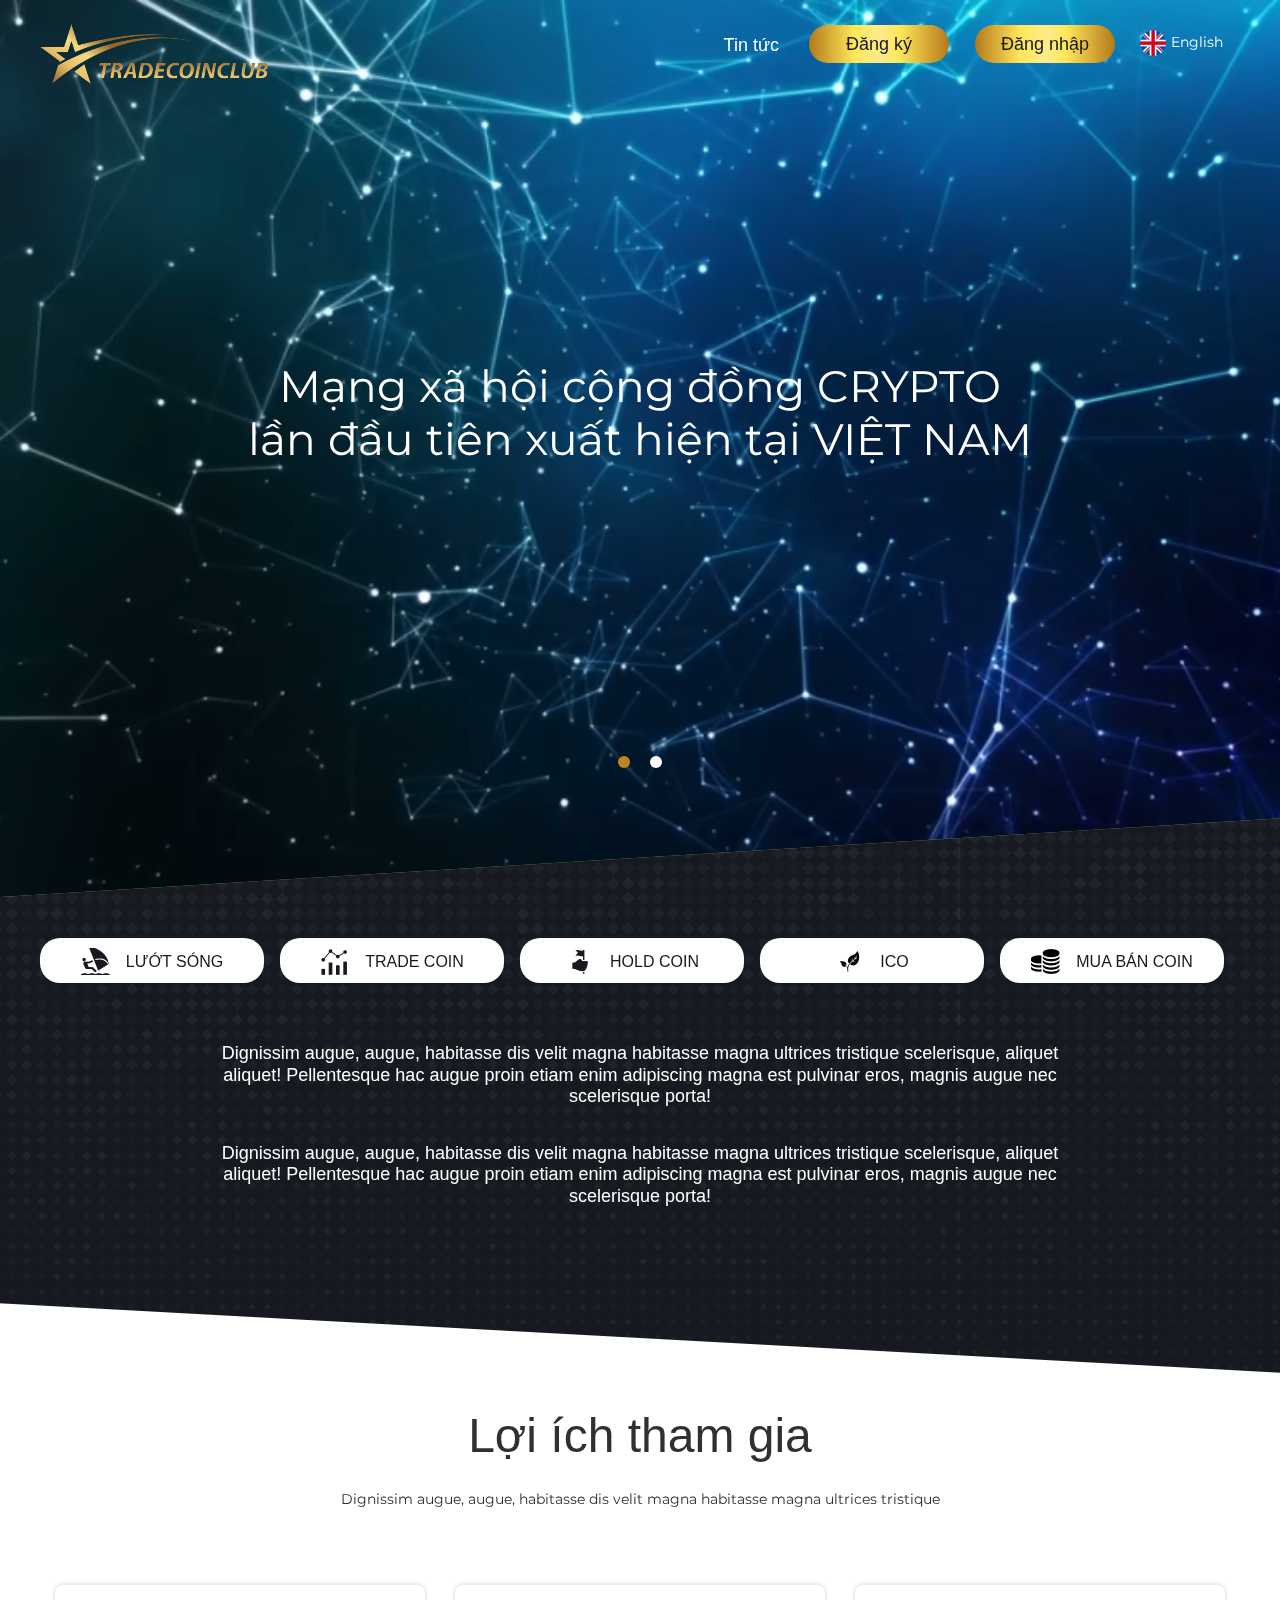
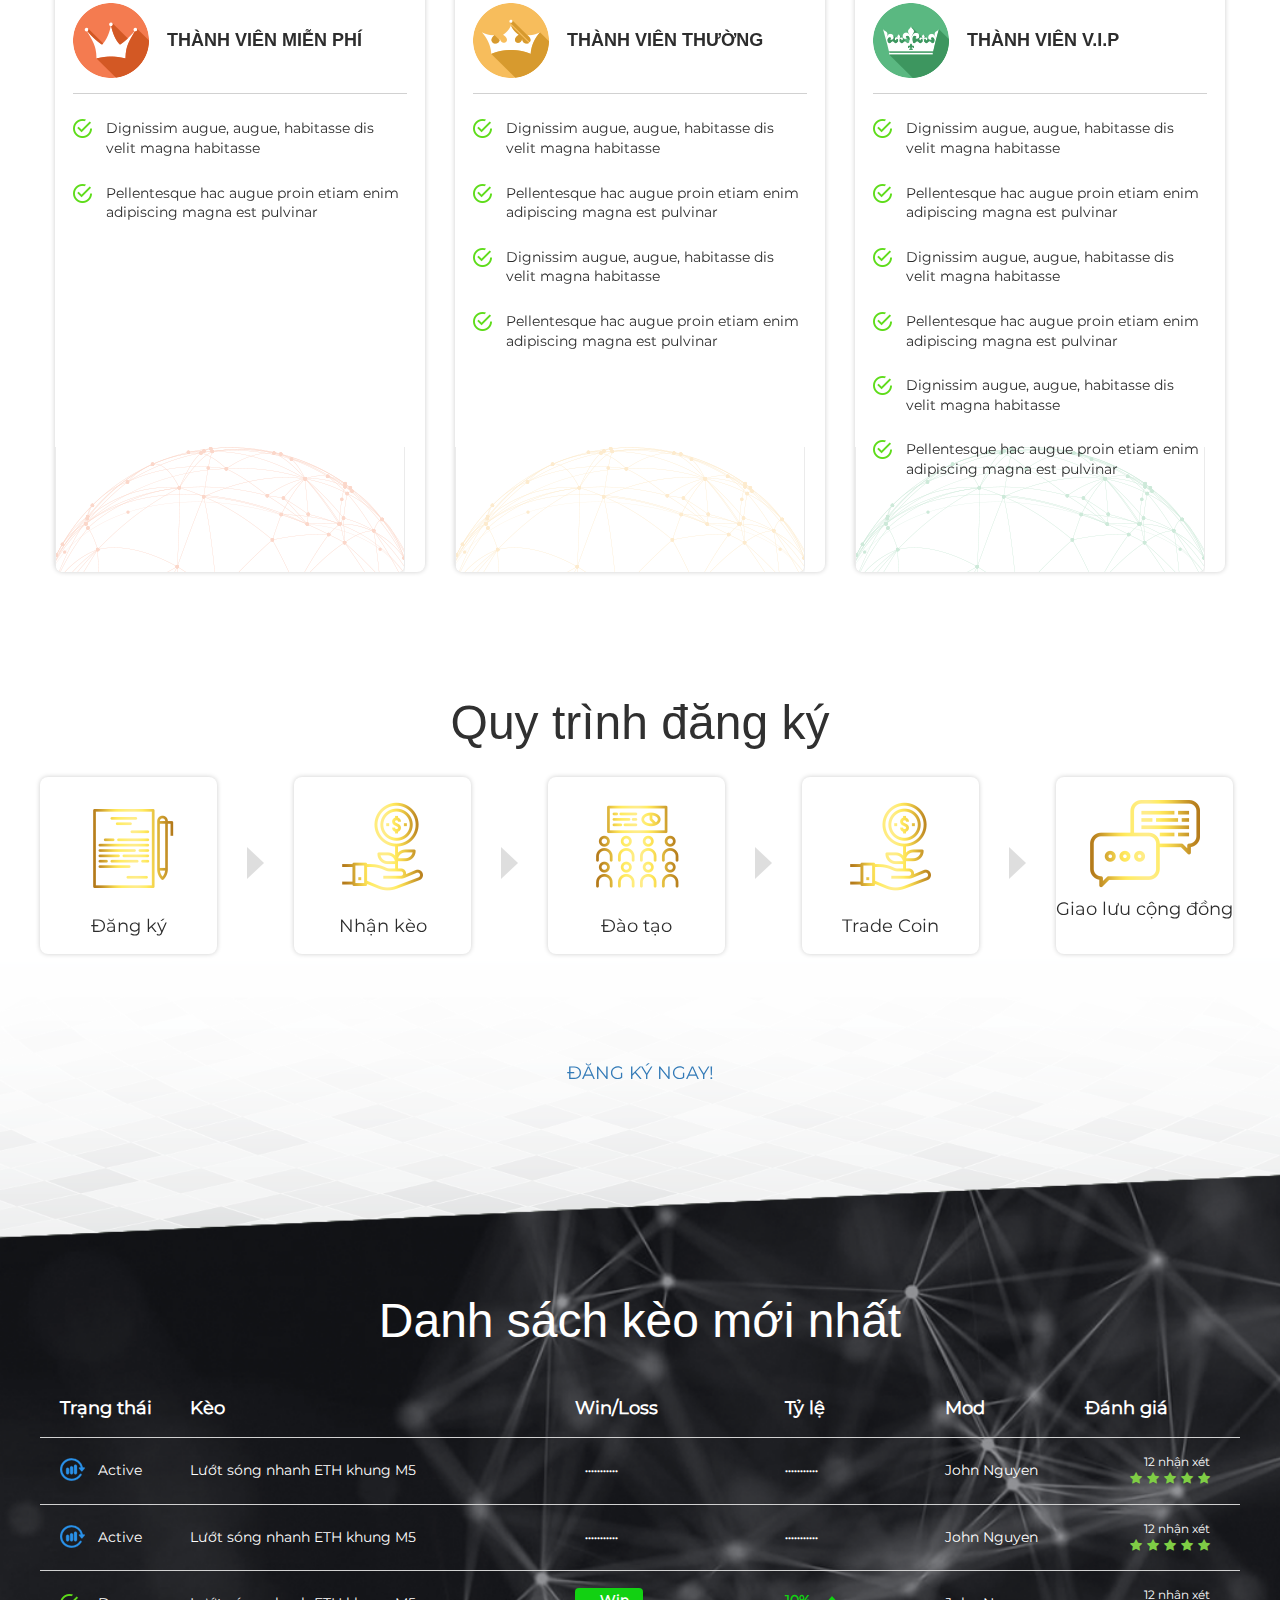
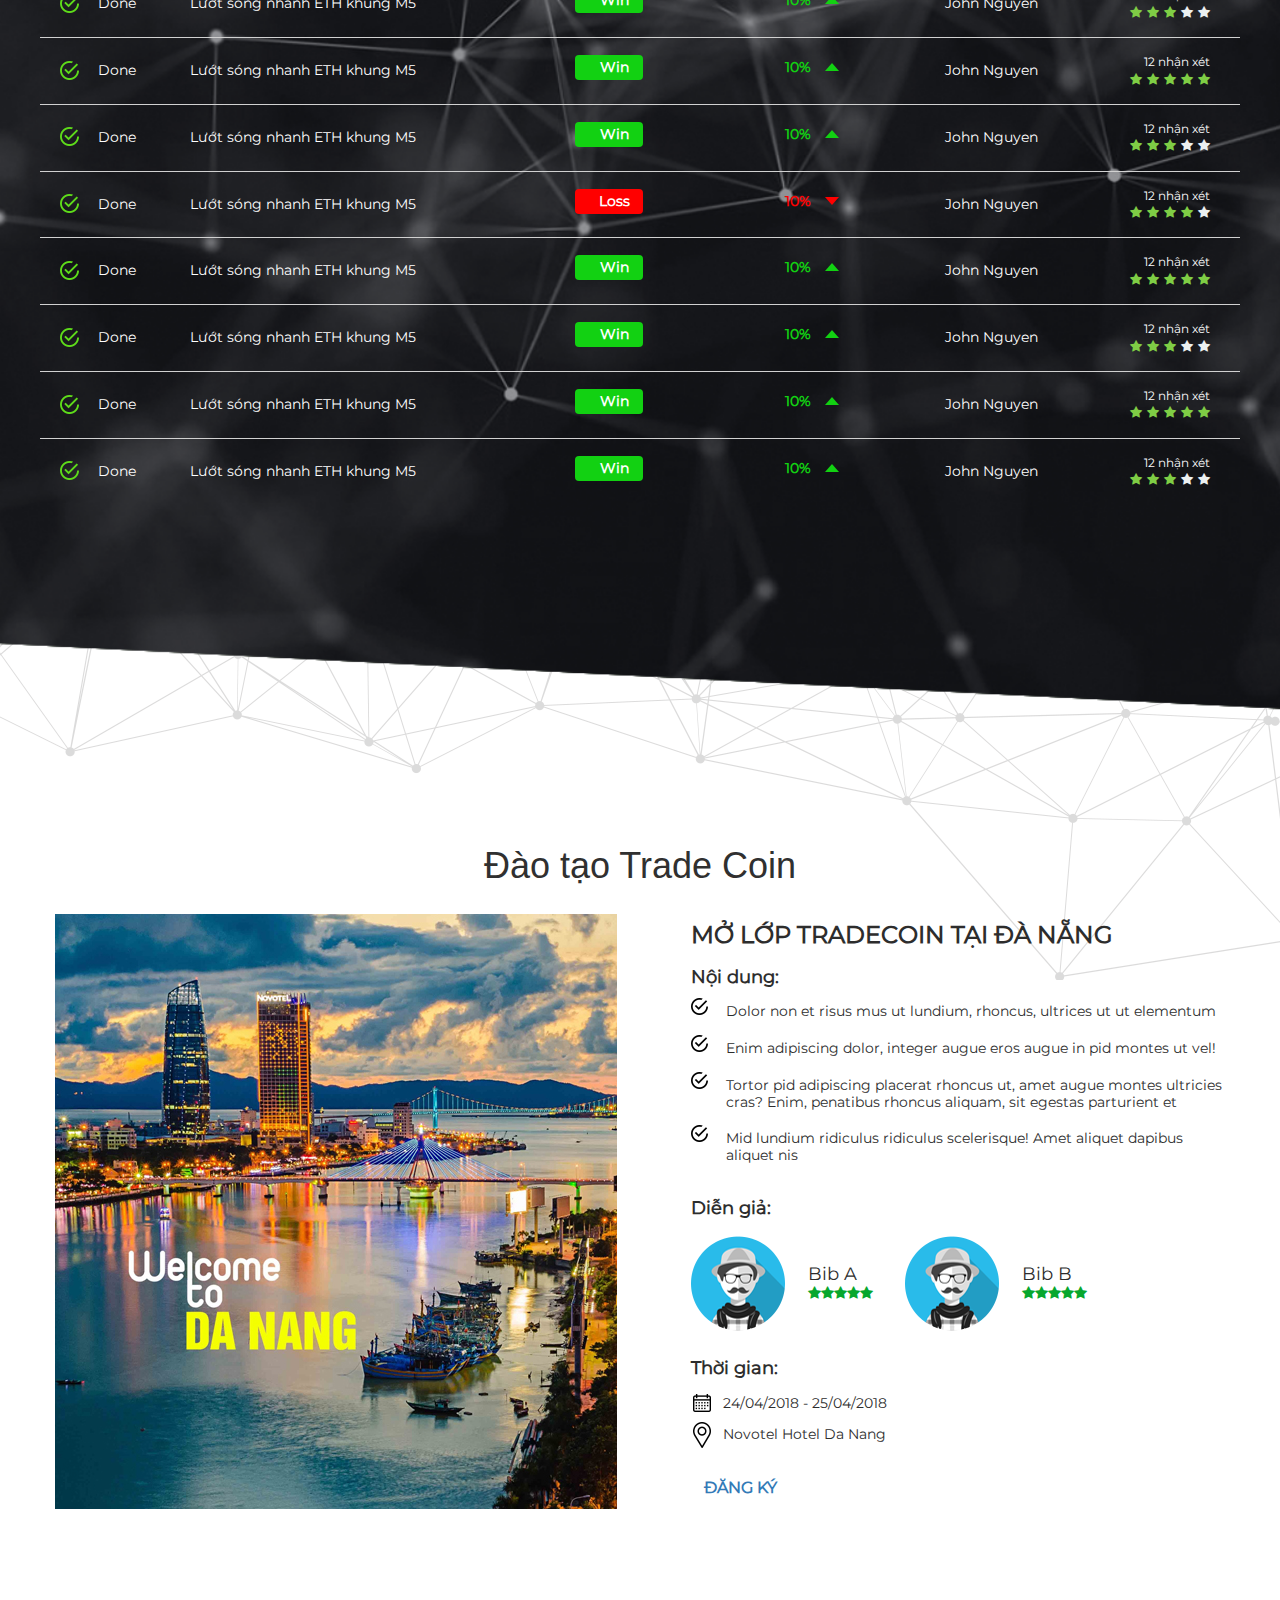
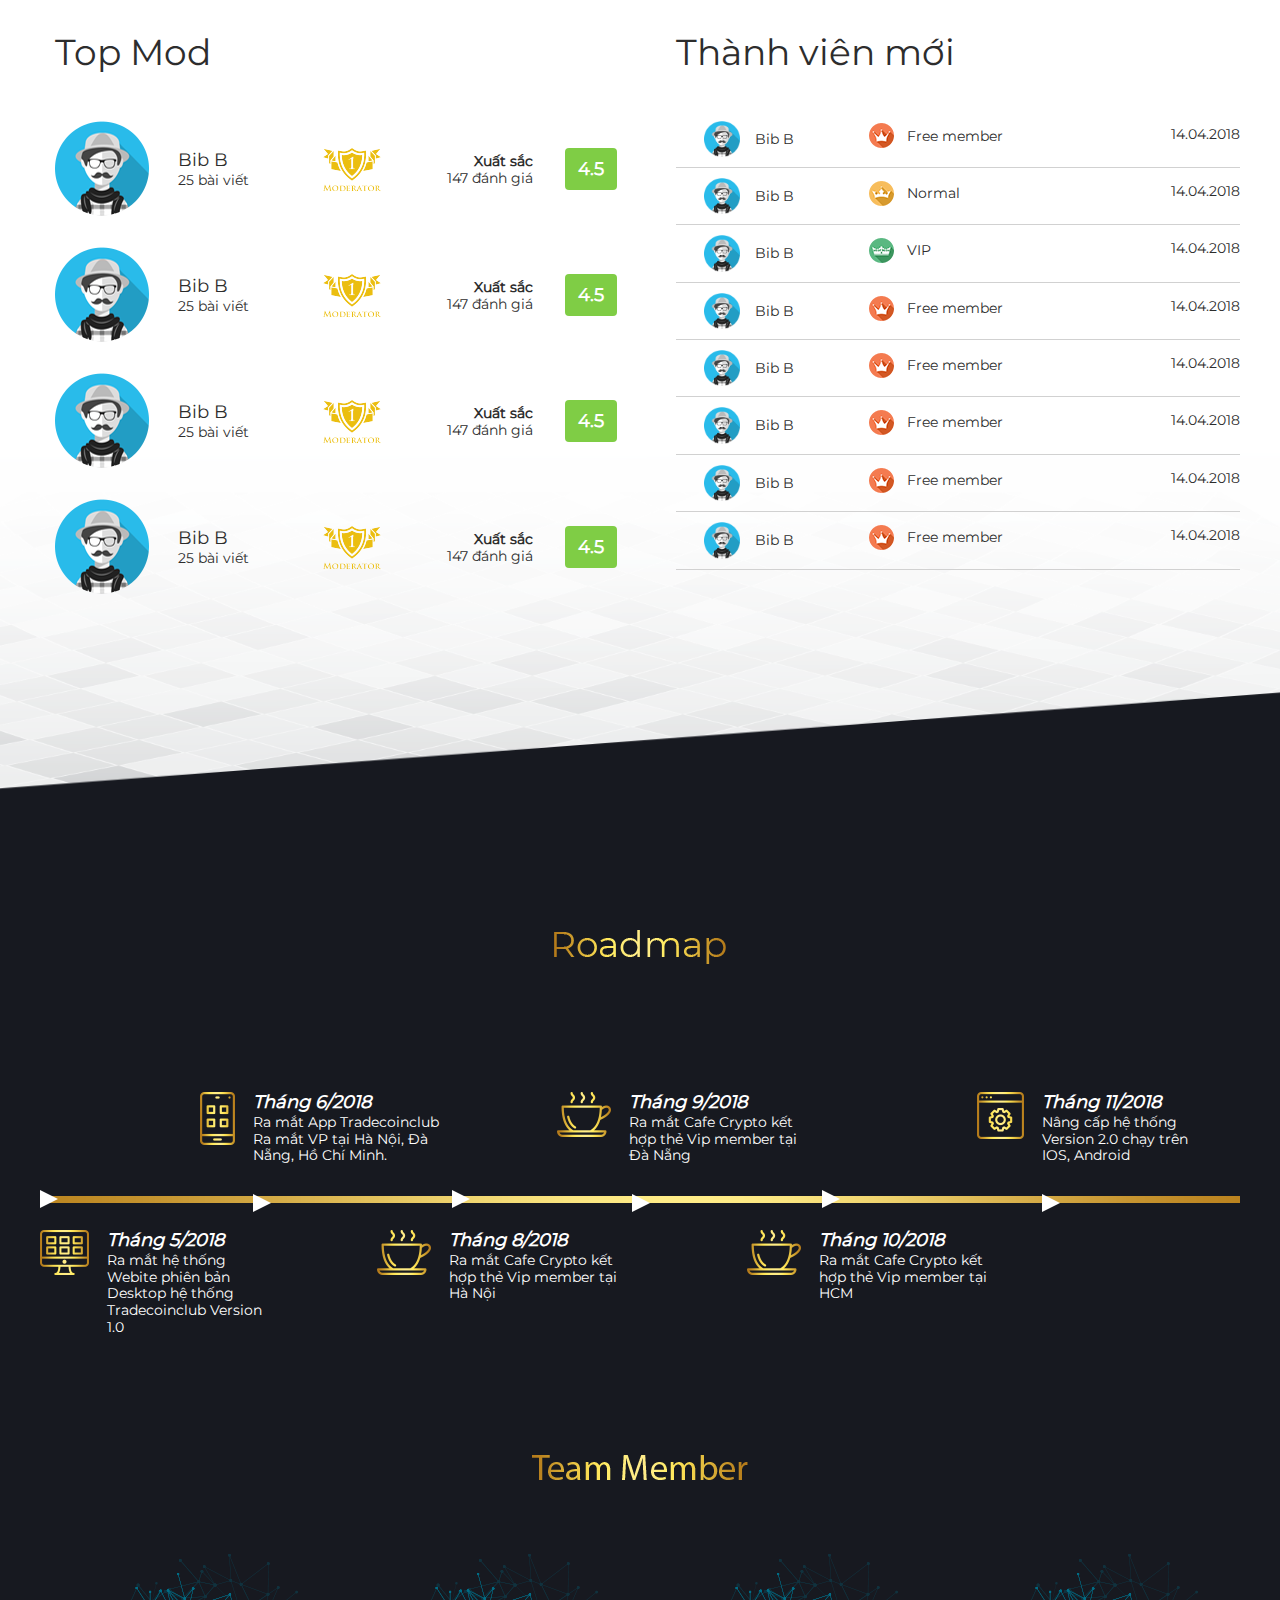
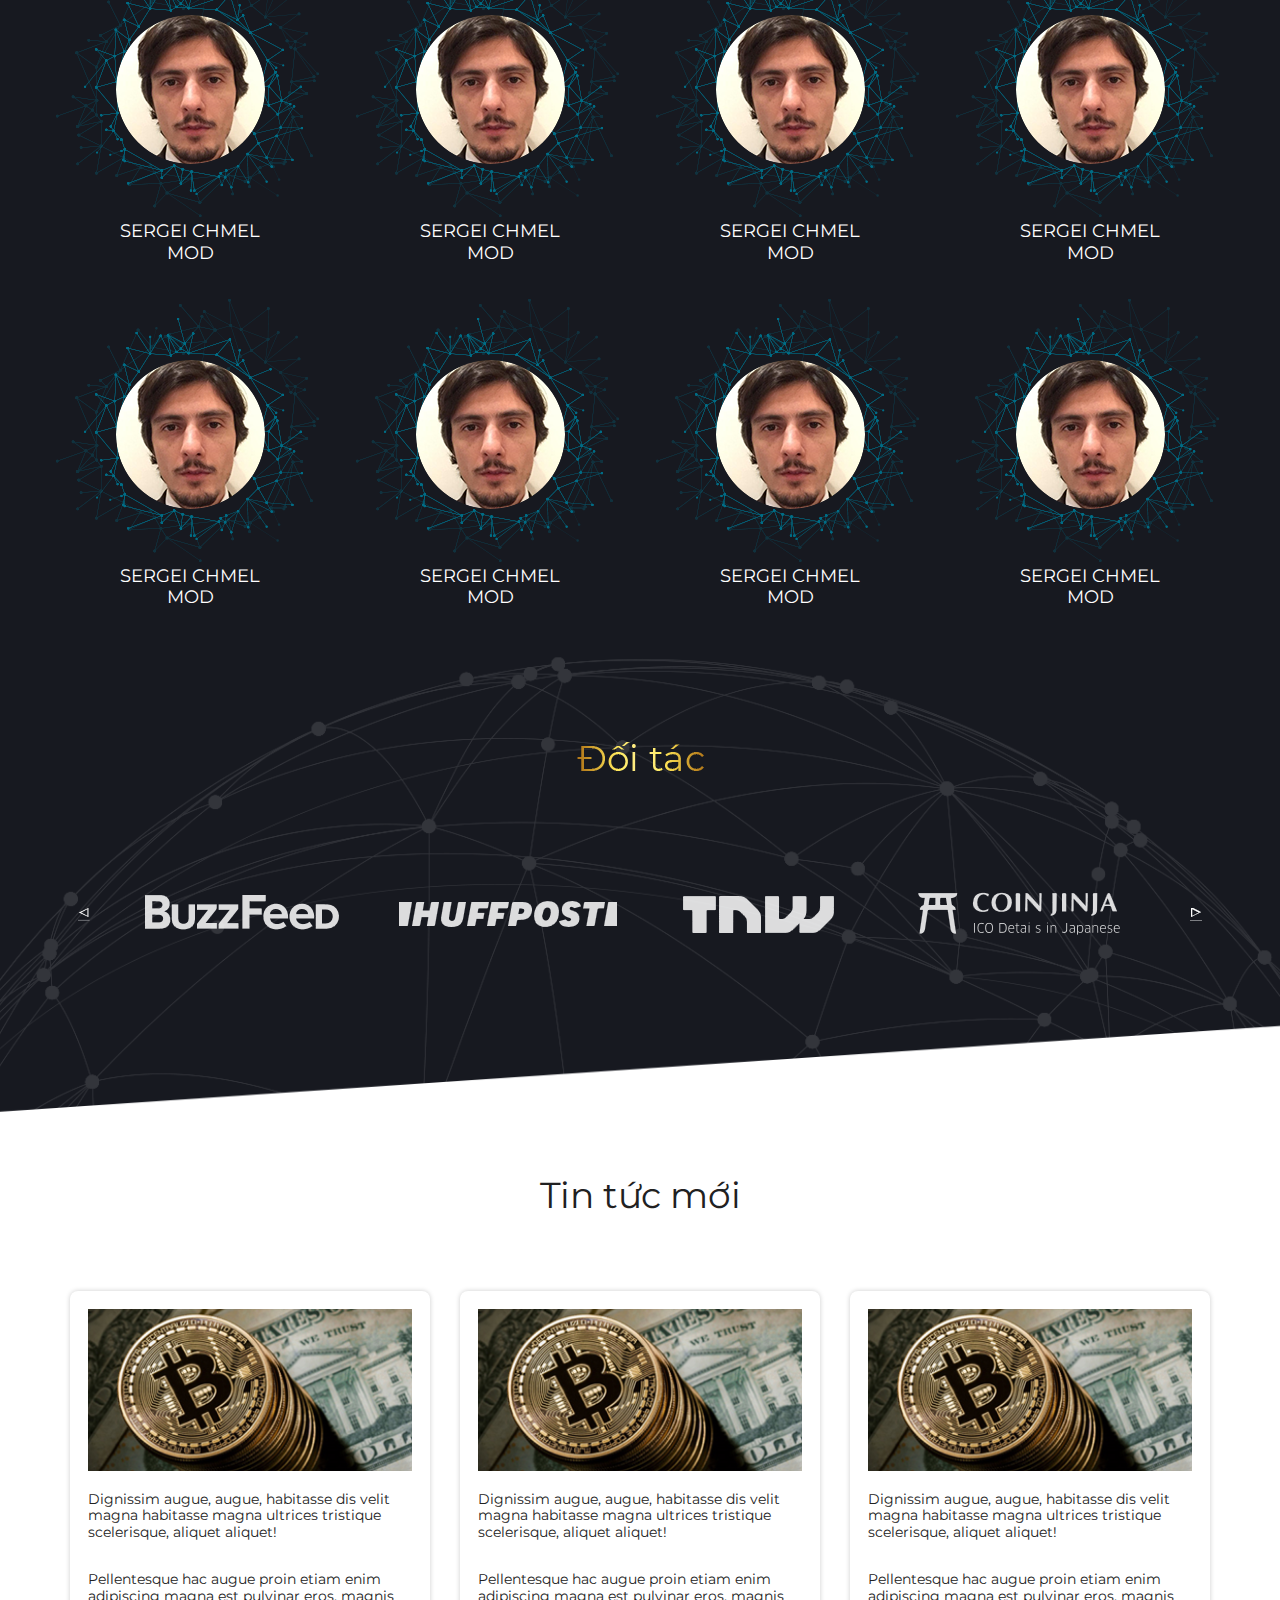
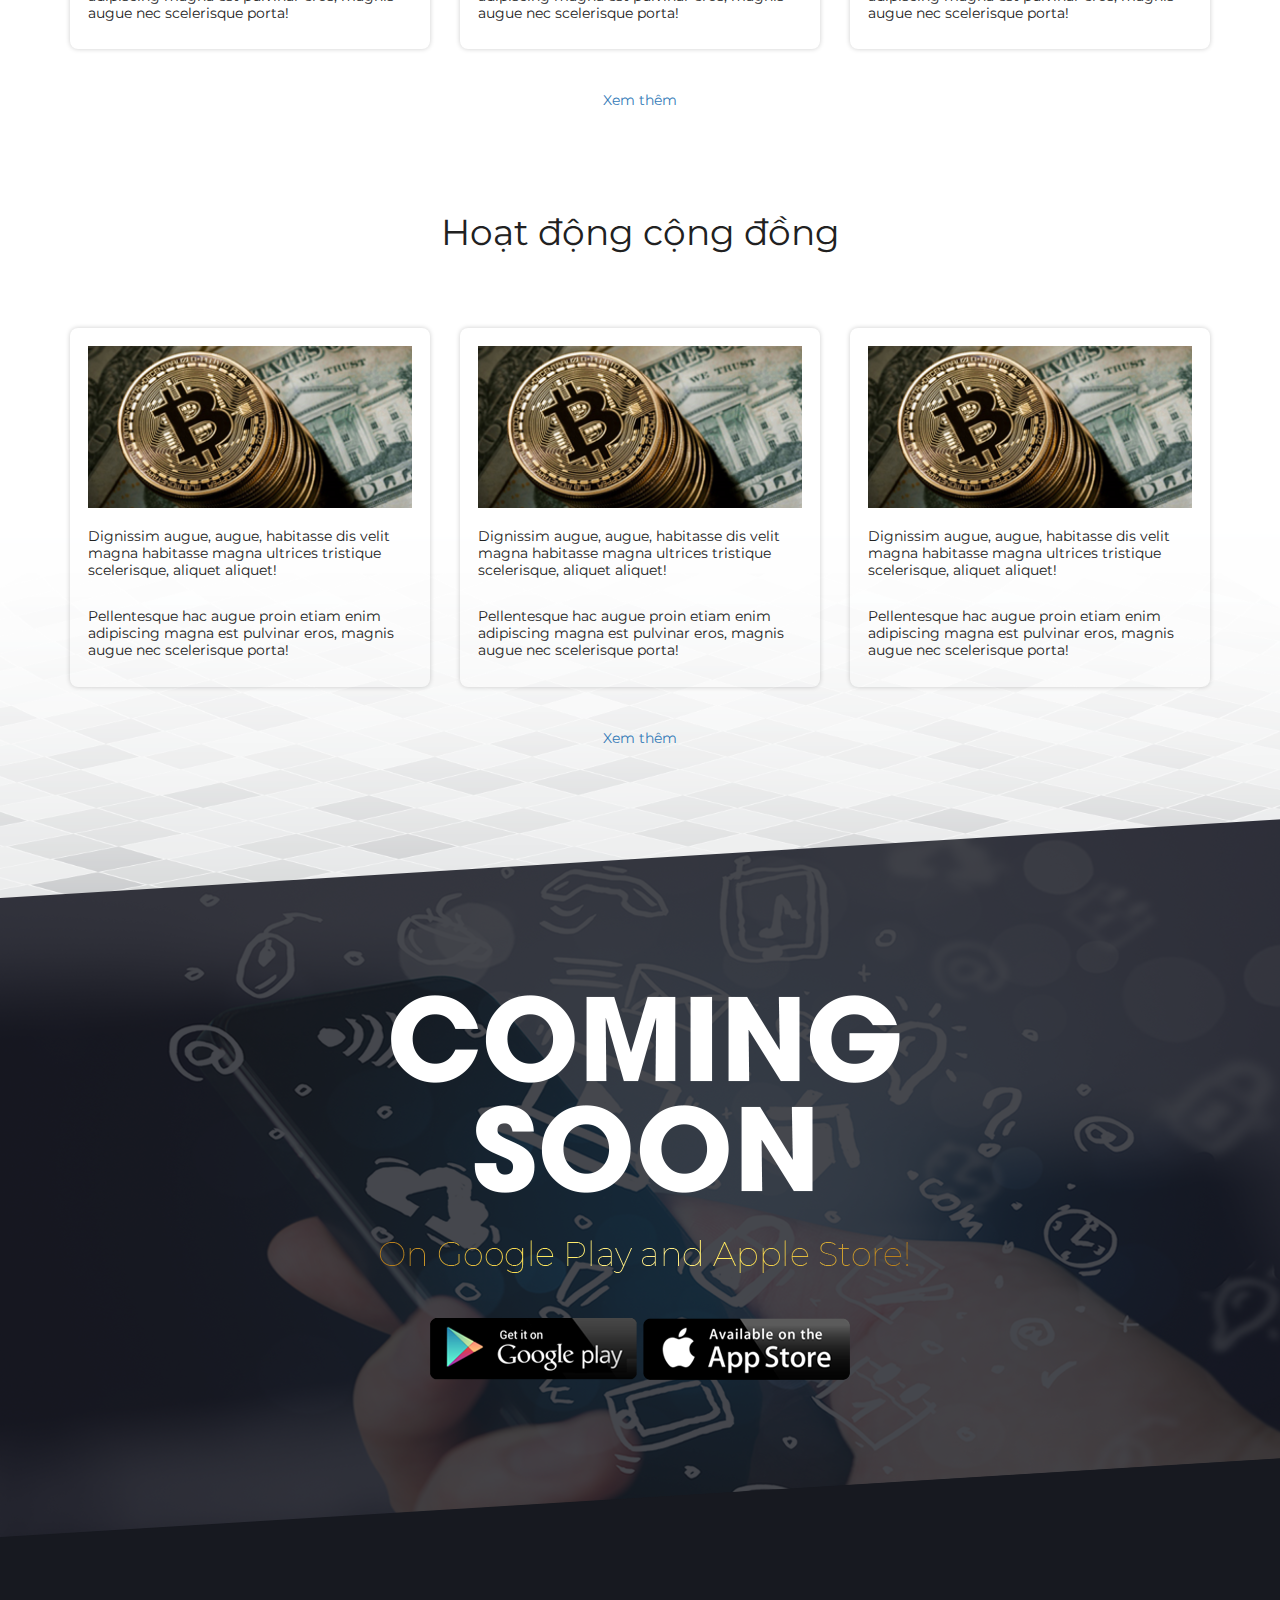
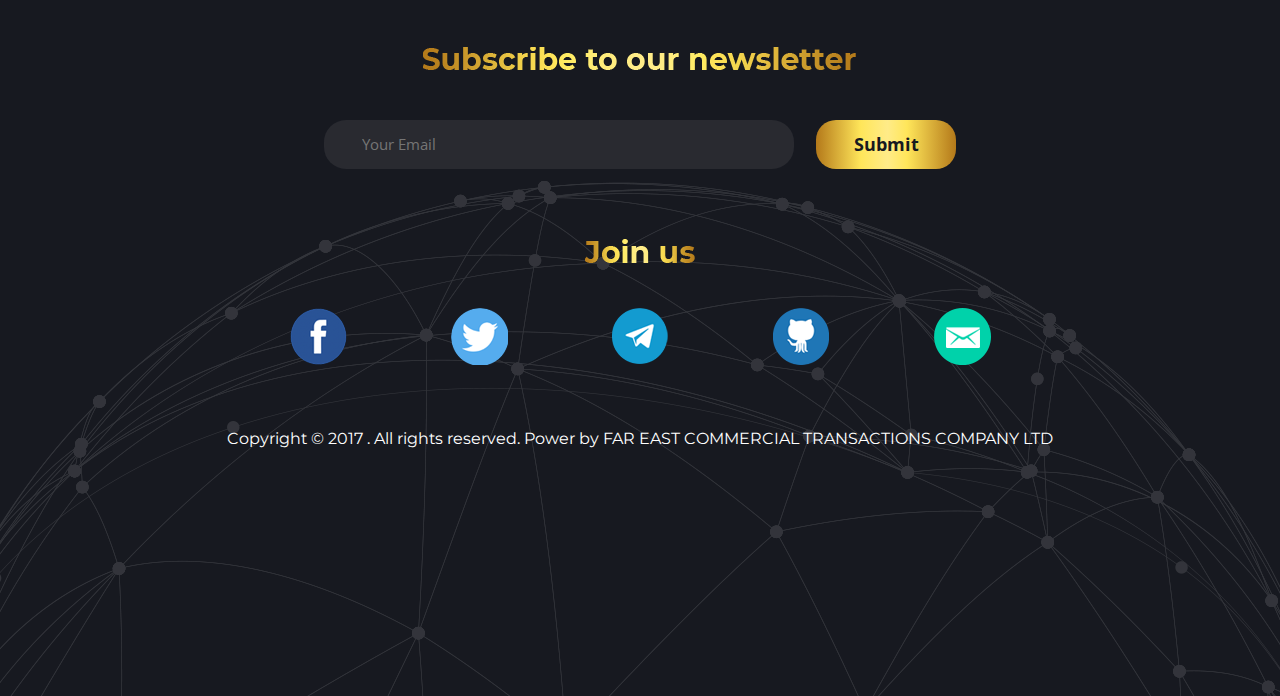
==== commit 3a34246e: "aaaa" ====
--- a/index.html
+++ b/index.html
@@ -776,7 +776,7 @@
                     <div class="subscribeForm">
                         <form action="" method="">
                             <input type="text" value="" placeholder="Your Email"/>
-                            <input type="submit" value="Submit" class="btn"/>
+                            <input type="submit" value="Submit" class="btn-tradecoin"/>
                         </form>
                     </div>
                 </div>
--- a/css/all.css
+++ b/css/all.css
@@ -9487,7 +9487,7 @@
       font-size: 15px;
       font-family: 'Open Sans', sans-serif;
       font-weight: 400; }
-    footer .subscribeForm .btn {
+    footer .subscribeForm .btn-tradecoin {
       font-family: 'Open Sans', sans-serif;
       font-weight: 700;
       height: 49px; }
@@ -12271,7 +12271,7 @@
   .container {
     width: 992px; }
 
-  .homeTask .navigation .btn {
+  .homeTask .navigation .btn, .homeTask .navigation .btn-tradecoin {
     min-width: 180px; }
 
   .advantage .threeBlock .blockCol {
@@ -12480,7 +12480,7 @@
     margin-top: -180px; }
     .homeTask .navigation {
       text-align: center; }
-      .homeTask .navigation .btn {
+      .homeTask .navigation .btn, .homeTask .navigation .btn-tradecoin {
         float: none;
         margin-bottom: 15px;
         display: inline-block;
@@ -12624,6 +12624,11 @@
   .memberList {
     margin-bottom: 17%; } }
 @media (min-width: 0) and (max-width: 767px) {
+  footer .subscribeForm {
+    width: 100%; }
+    footer .subscribeForm input {
+      width: 100% !important; }
+
   body {
     min-width: 375px; }
 
@@ -12995,7 +13000,7 @@
     margin-top: -26%;
     min-height: 1057px;
     background-position: top center; }
-    .homeTask .navigation .btn {
+    .homeTask .navigation .btn, .homeTask .navigation .btn-tradecoin {
       margin-bottom: 2%;
       width: 47%;
       margin-left: 1%;
@@ -13007,7 +13012,7 @@
     margin: 15px auto 0; }
     header nav ul li {
       margin: 0 8px; }
-      header nav ul li a.btn {
+      header nav ul li a.btn, header nav ul li a.btn-tradecoin {
         width: 110px; }
 
   .memberBox .memberCol {
@@ -13139,7 +13144,7 @@
     margin-top: -38%; }
     .homeTask .navigation {
       width: auto; }
-      .homeTask .navigation .btn {
+      .homeTask .navigation .btn, .homeTask .navigation .btn-tradecoin {
         display: table;
         margin: 0 auto 2%;
         float: none;
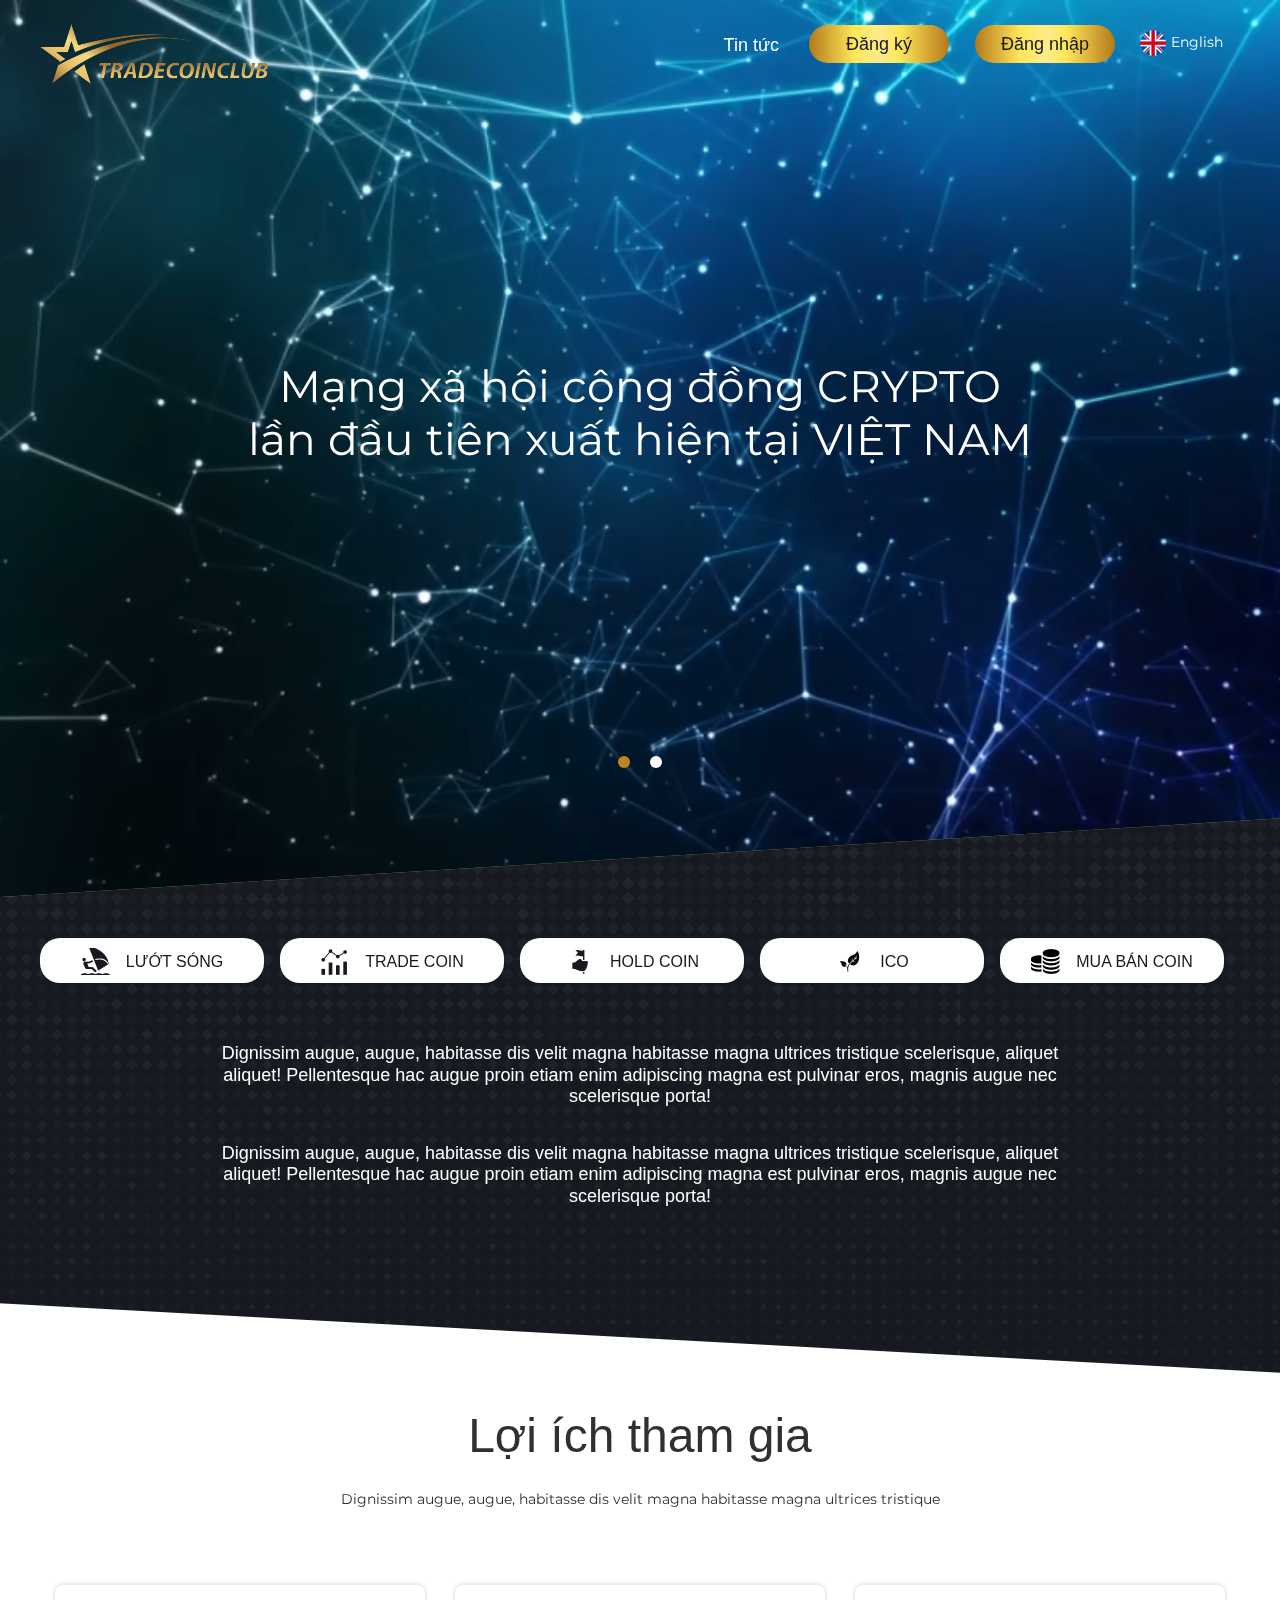
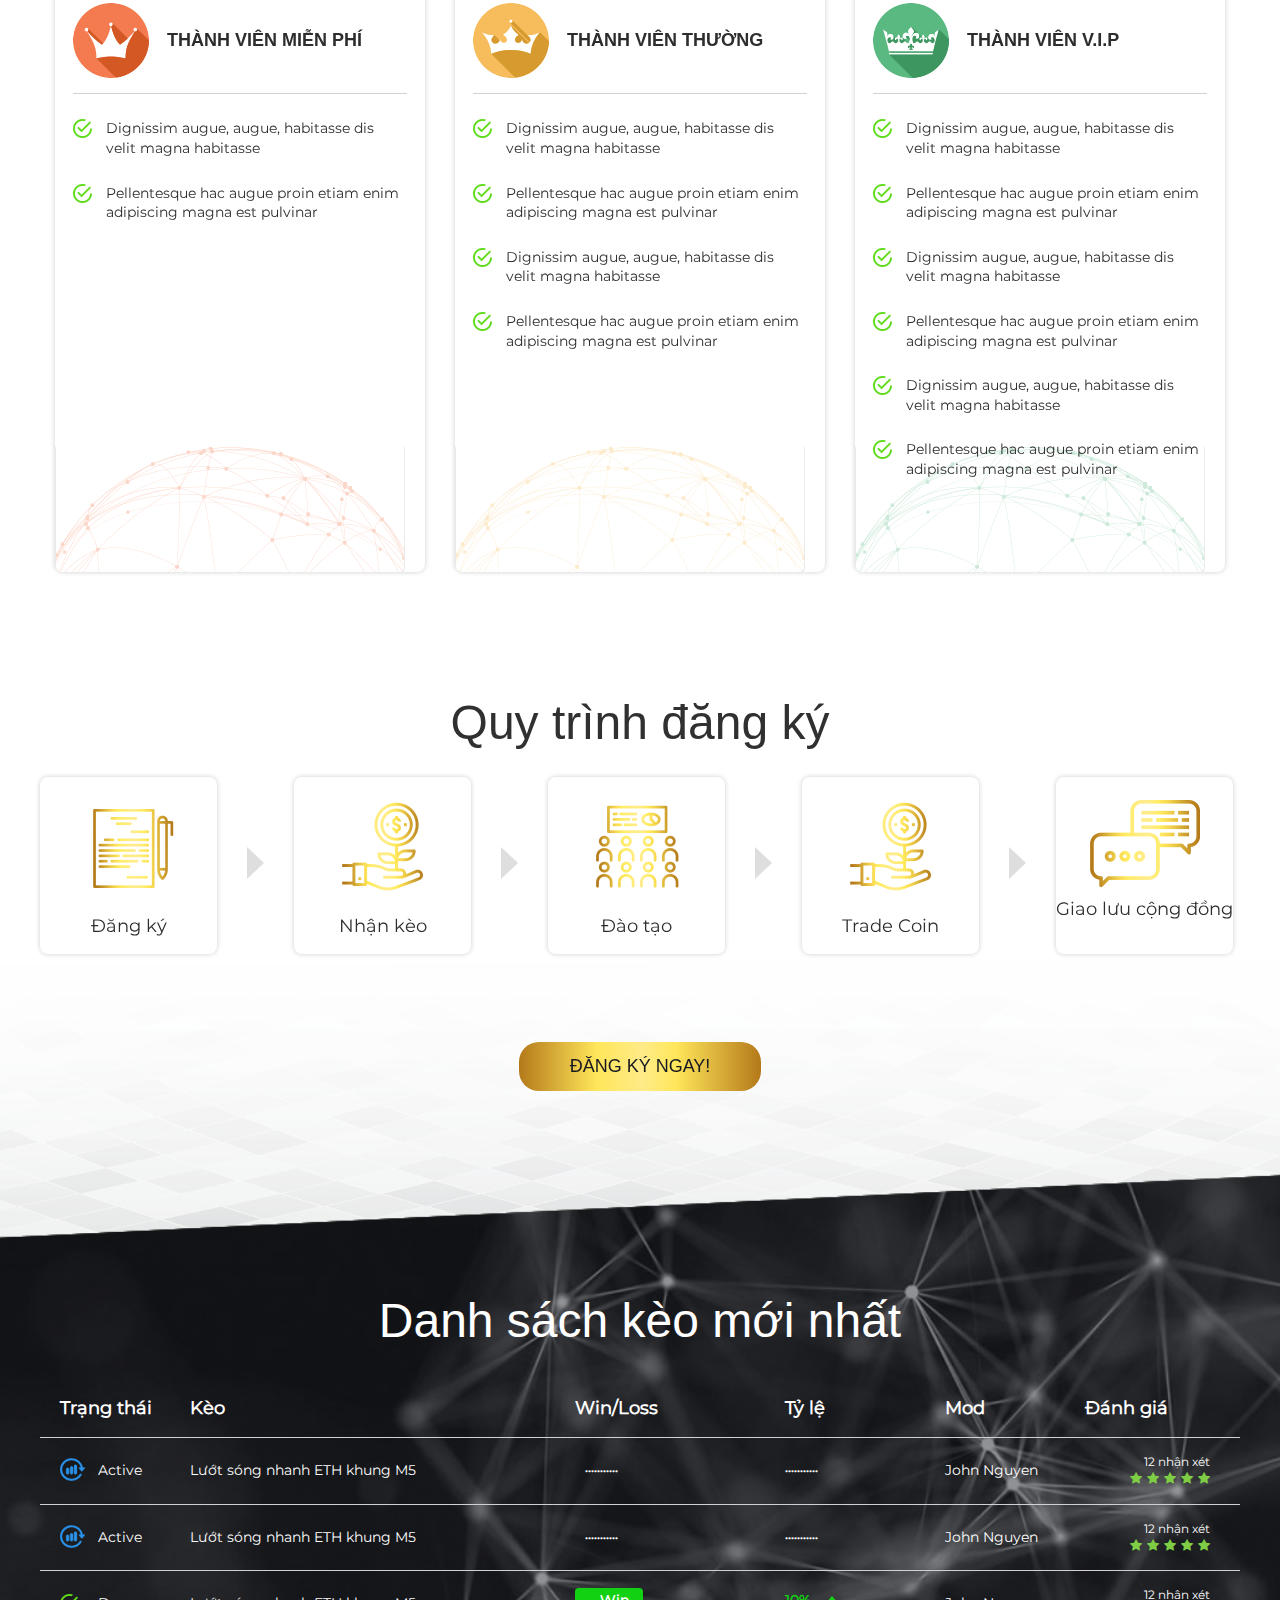
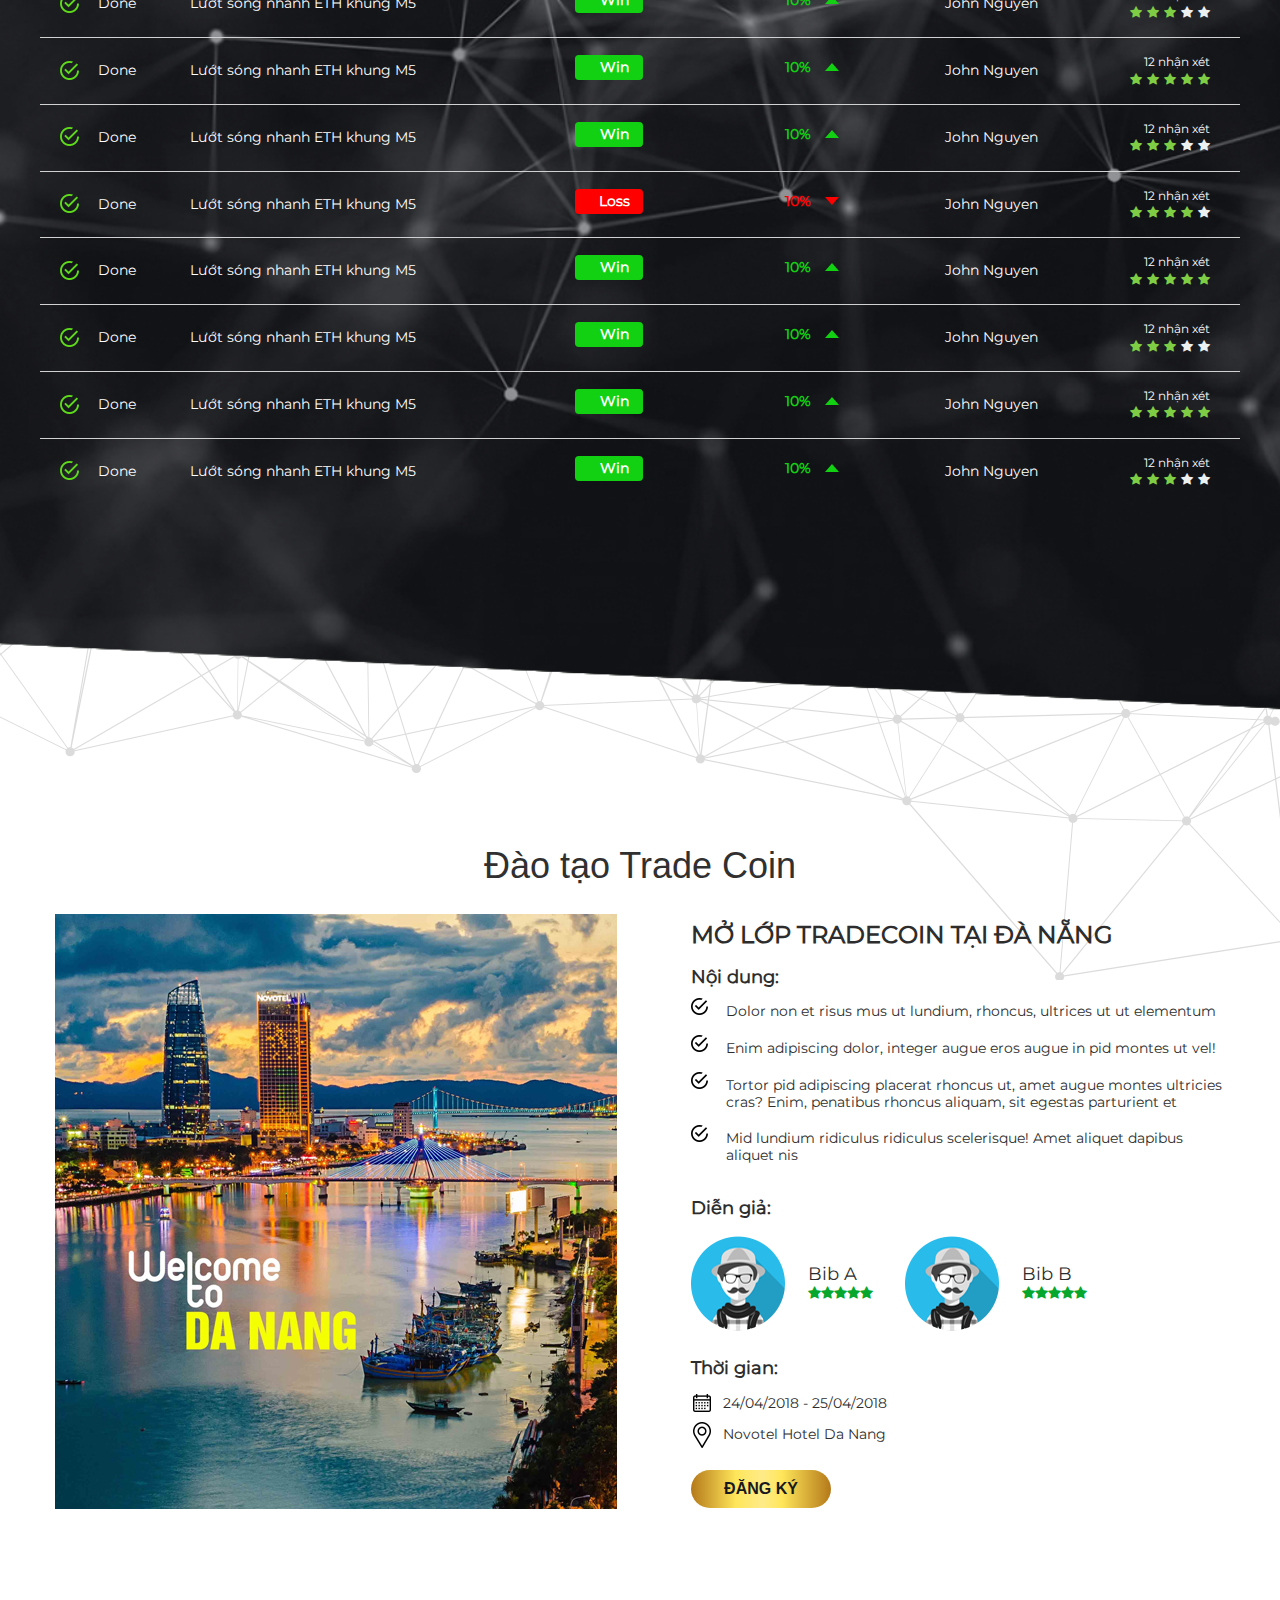
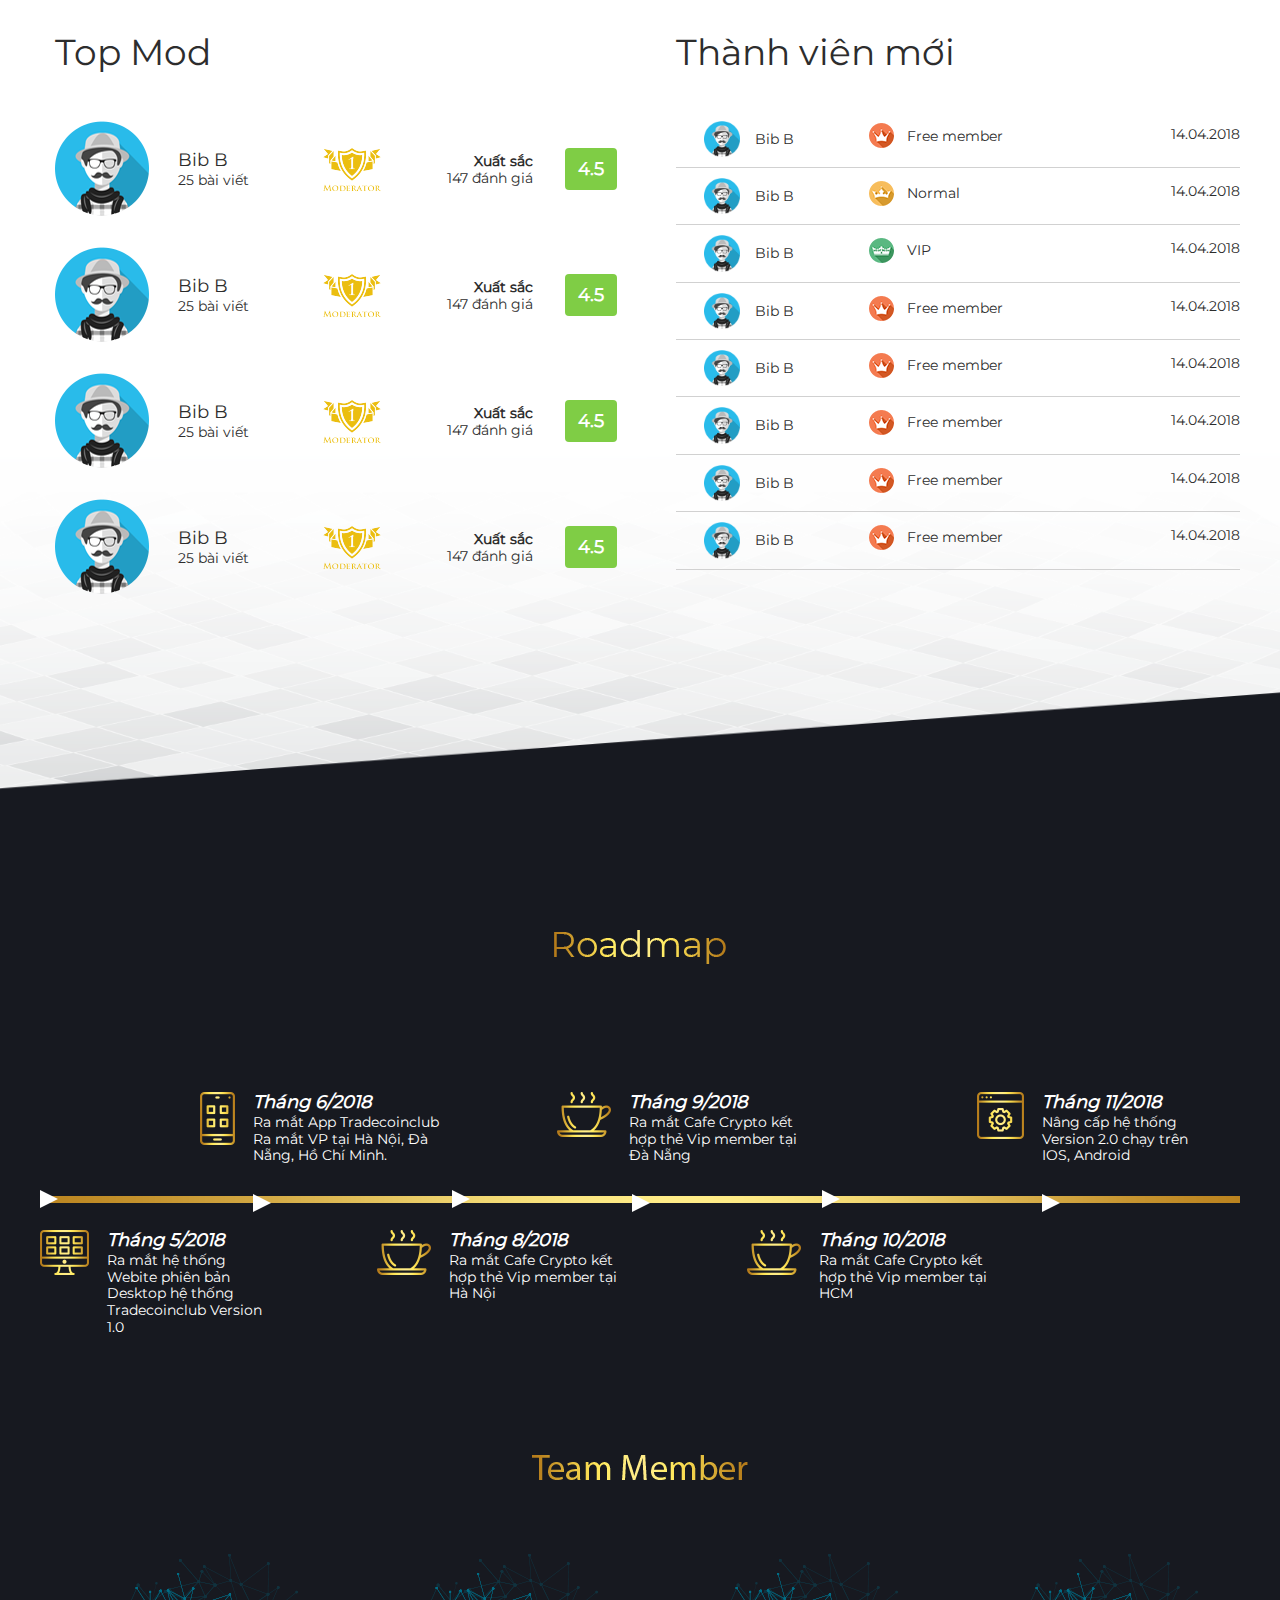
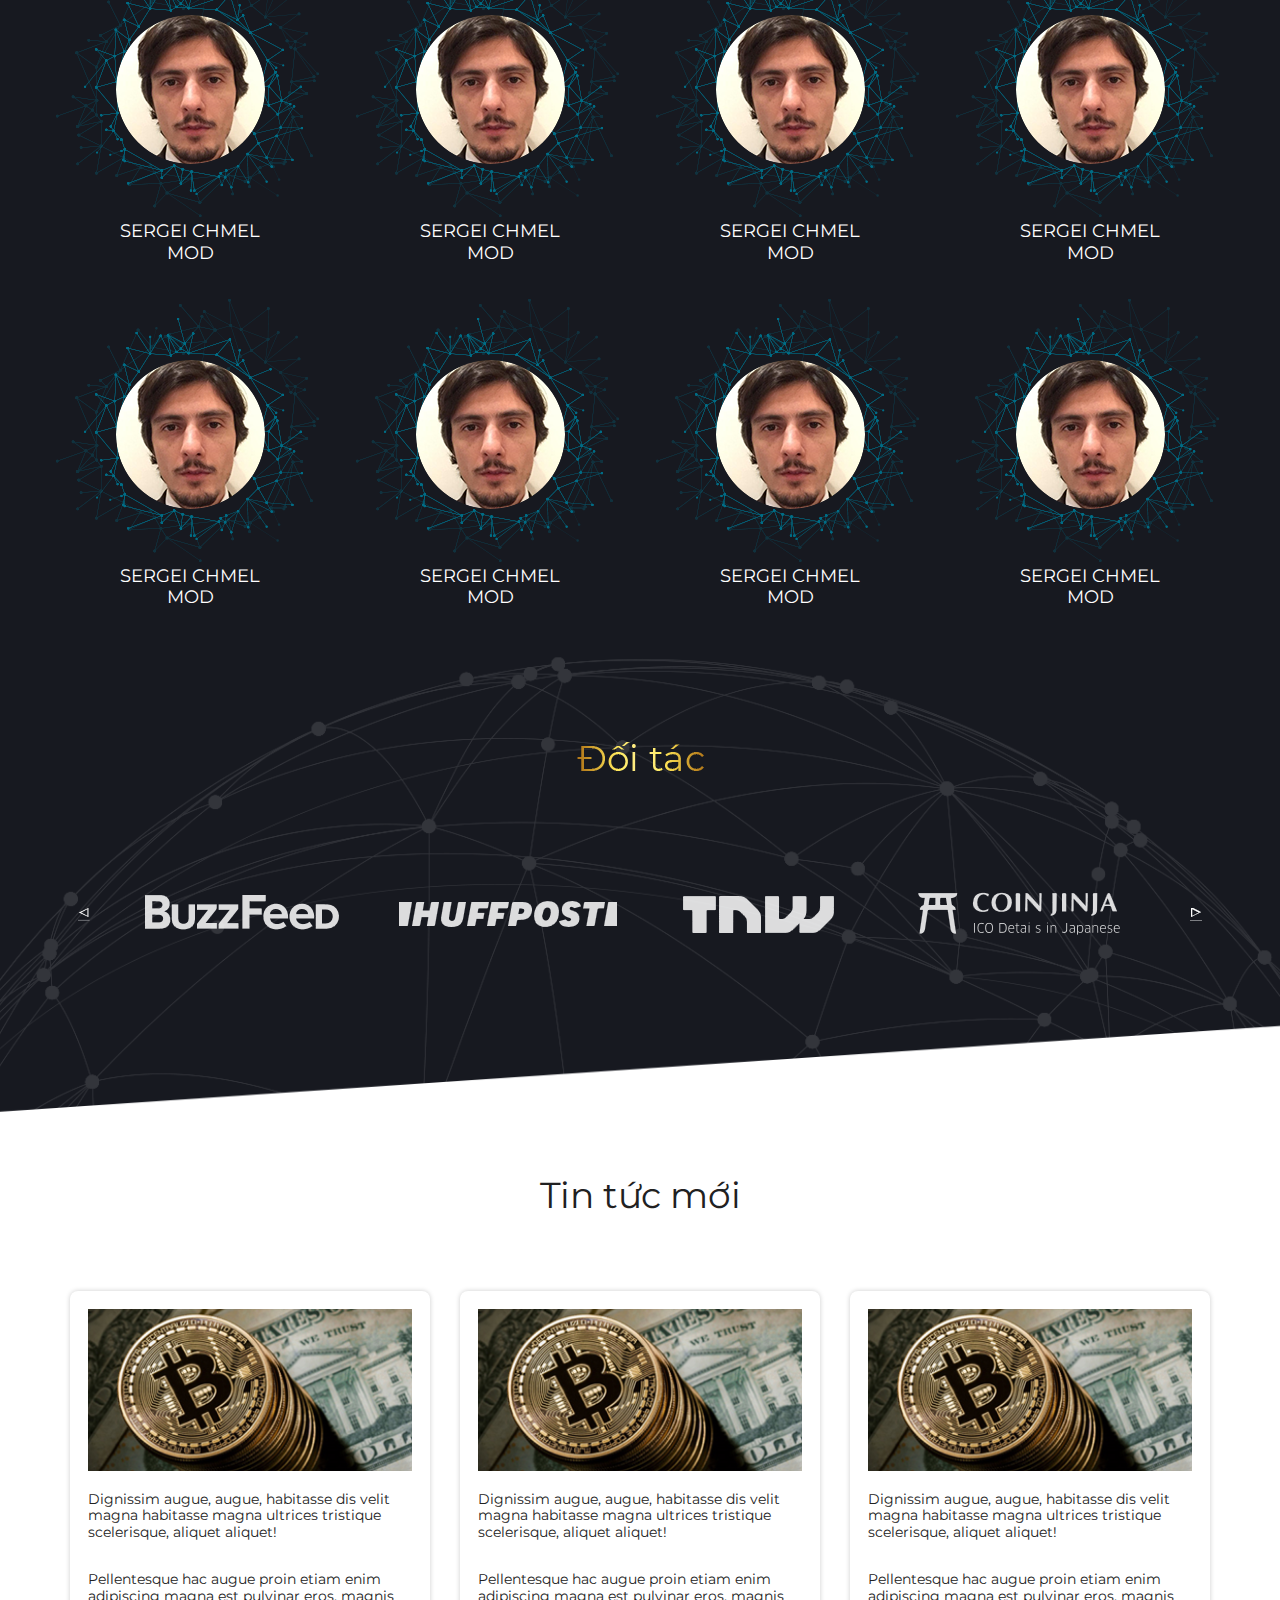
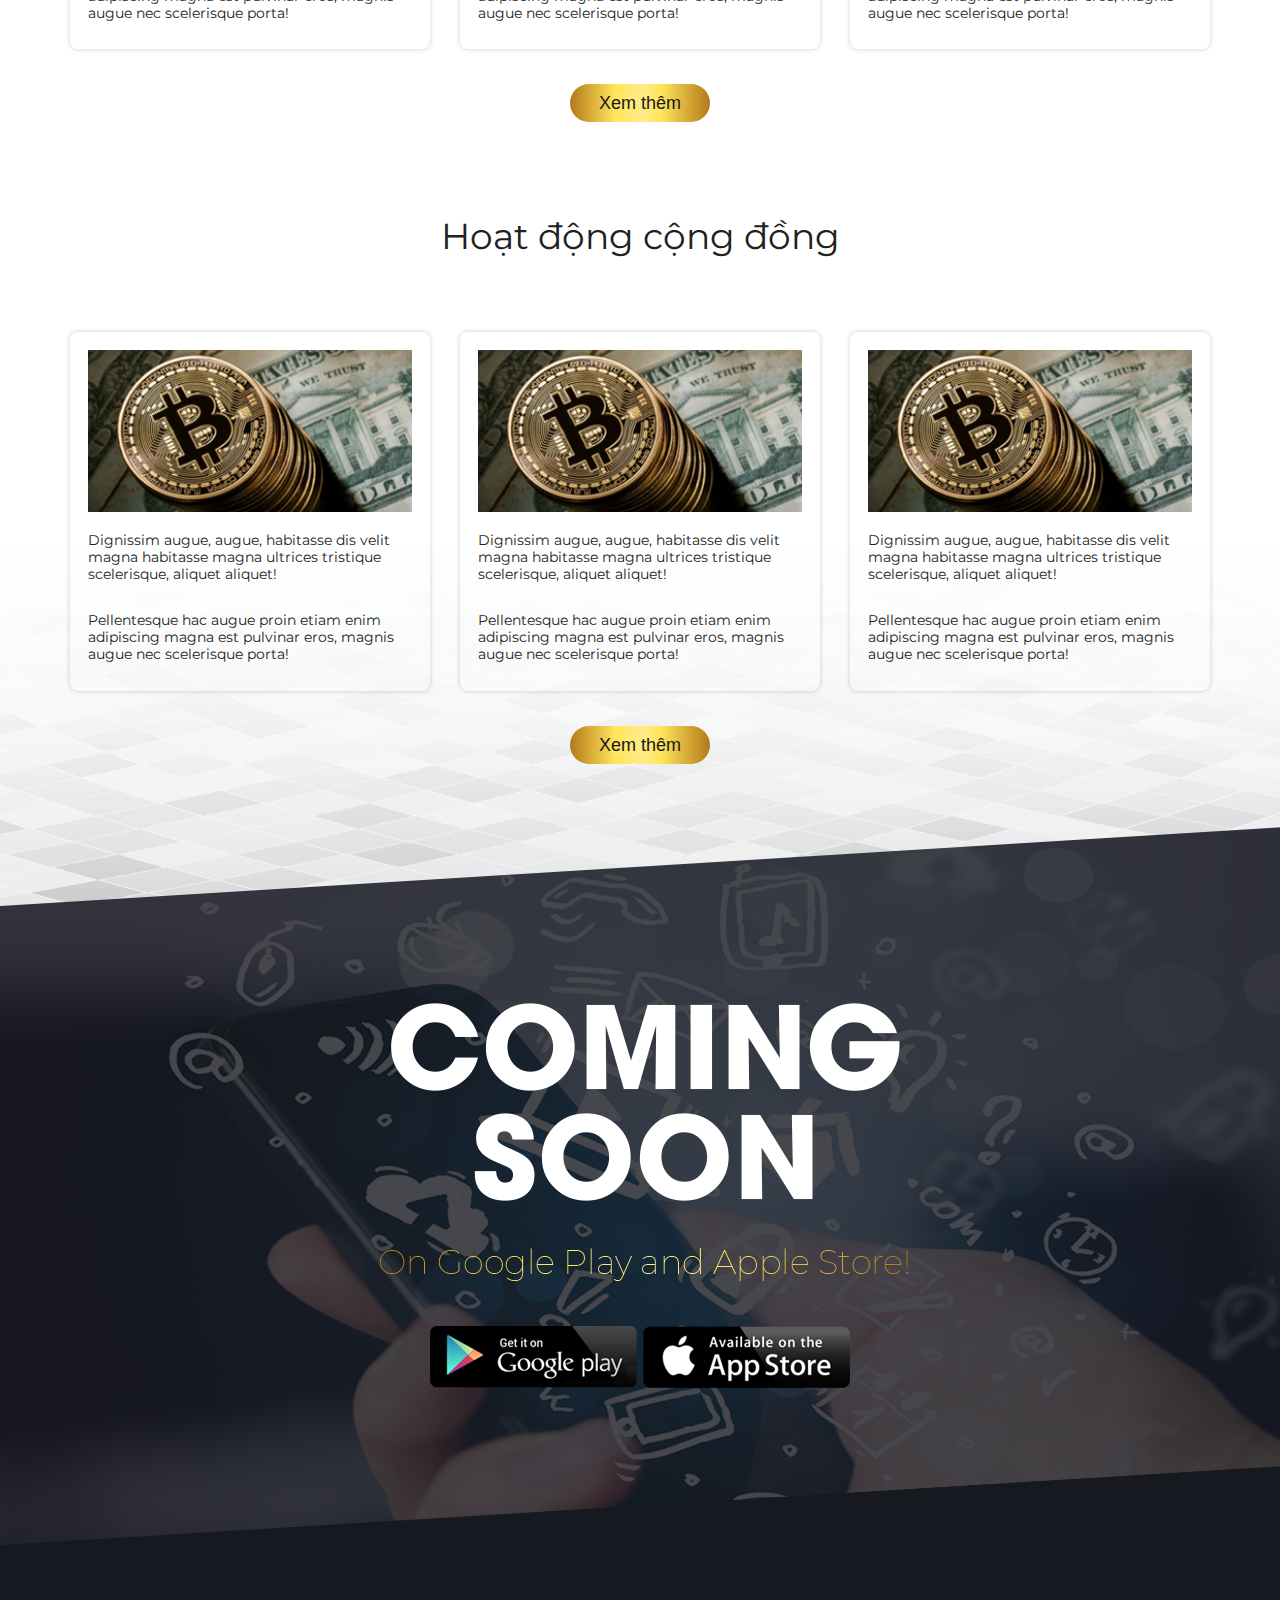
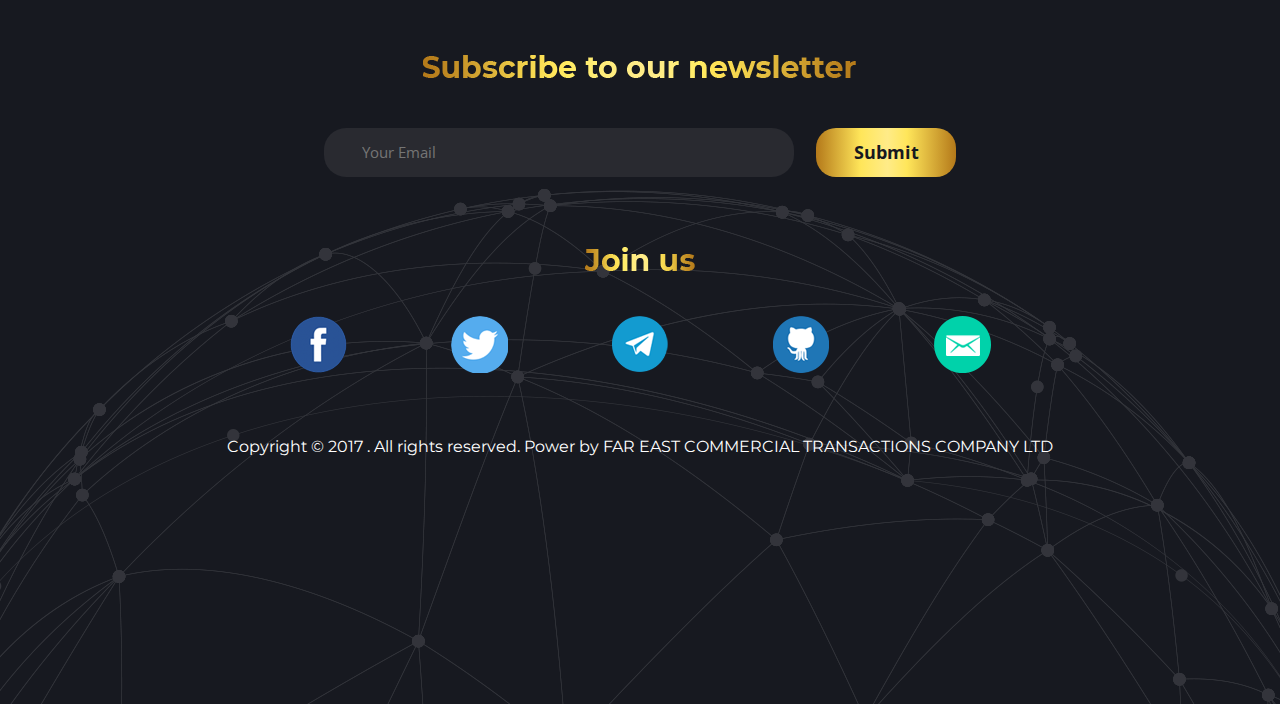
==== commit 101c820f: "fixed btn-tradecoin" ====
--- a/index.html
+++ b/index.html
@@ -178,7 +178,7 @@
     					</div>
     				</div>
     				<div class="registerButton">
-    					<a href="#" class="btn">ĐĂNG KÝ NGAY!</a>
+    					<a href="#" class="btn-tradecoin">ĐĂNG KÝ NGAY!</a>
     				</div>
     				<div class="clear"></div>
                 </div>
@@ -330,7 +330,7 @@
     							<div class="time">24/04/2018 - 25/04/2018</div>
     							<div class="location">Novotel Hotel Da Nang</div>
     						</div>
-    						<a href="#" class="btn">ĐĂNG KÝ</a>
+    						<a href="#" class="btn-tradecoin">ĐĂNG KÝ</a>
     					</div>
                         <div class="clear"></div>
     				</div>
@@ -712,7 +712,7 @@
                     </div>
 					<div class="clear"></div>
 				</div>
-                <a href="#" class="btn">Xem thêm</a>
+                <a href="#" class="btn-tradecoin">Xem thêm</a>
 
                 <h3 class="publicActions">Hoạt động cộng đồng</h3>
                 <div class="threeBlock">
@@ -751,7 +751,7 @@
                     </div>
 					<div class="clear"></div>
 				</div>
-                <a href="#" class="btn">Xem thêm</a>
+                <a href="#" class="btn-tradecoin">Xem thêm</a>
             </div>
         </div>
 
@@ -831,7 +831,7 @@
                   <input type="checkbox" name="checkboxG1" id="checkboxG1" class="css-checkbox" />
                   <label for="checkboxG1" class="css-label">Remember Me</label>
                 </div>
-                 <input type="submit" class="btn" value="Đăng nhập"/>
+                 <input type="submit" class="btn-tradecoin" value="Đăng nhập"/>
               </form>
               <p class="text">Bạn quên mật khẩu? <a href="#">Gởi lại mật khẩu qua email</a></p>
               <p class="text">Bạn chưa có tài khoản? <a <a href="javascript:void(0)" onClick="SiteMain.openPopup('#signInUpPopup','signUpContent')">Đăng ký</a></p>
@@ -863,7 +863,7 @@
                     <input type="checkbox" name="checkboxG1" id="checkboxG1" class="css-checkbox" />
                     <label for="checkboxG1" class="css-label">Tôi đồng ý với <a href="#">Điều khoản & Điều kiện</a></label>
                   </div>
-                  <input type="submit" class="btn" value="Đăng ký"/>
+                  <input type="submit" class="btn-tradecoin" value="Đăng ký"/>
                 </form>
                 <p class="text">Bạn đã có tài khoản? <a href="javascript:void(0)" onClick="SiteMain.openPopup('#signInUpPopup','signInContent')">Đăng nhập</a></p>
             </div>
--- a/css/all.css
+++ b/css/all.css
@@ -1,13896 +1,13 @@
-@charset "UTF-8";
-/*COLOR*/
-/*Radio box*/
-.form-check label {
-  position: relative;
-  cursor: pointer;
-  color: #666;
-  font-size: 14px; }
-.form-check input[type="checkbox"], .form-check input[type="radio"] {
-  position: absolute;
-  right: 9000px; }
-.form-check input[type="radio"] + .label-text:after, .form-check input[type="checkbox"] + .label-text:after {
-  content: "";
-  background: url(../images/hoso/uncheck.png) no-repeat;
-  speak: none;
-  font-style: normal;
-  font-weight: normal;
-  font-variant: normal;
-  text-transform: none;
-  line-height: 1;
-  -webkit-font-smoothing: antialiased;
-  width: 32px;
-  height: 32px;
-  margin: 8px auto 0;
-  display: table; }
-.form-check input[type="radio"]:checked + .label-text:after, .form-check input[type="checkbox"]:checked + .label-text:after {
-  content: "";
-  background: url(../images/hoso/checked.png) no-repeat;
-  animation: effect 250ms ease-in; }
-.form-check input[type="radio"]:disabled + .label-text, .form-check input[type="checkbox"]:disabled + .label-text {
-  color: #aaa; }
-.form-check input[type="radio"]:disabled + .label-text:after, .form-check input[type="checkbox"]:disabled + .label-text:after {
-  content: "";
-  color: #ccc; }
-.form-check .toggle input[type="checkbox"] + .label-text:after {
-  background: url(../images/hoso/toogleDefault.png) no-repeat;
-  width: 44px;
-  height: 26px; }
-.form-check .toggle input[type="checkbox"]:checked + .label-text:after {
-  content: "";
-  background: url(../images/hoso/toogleSelected.png) no-repeat;
-  color: #16a085;
-  animation: effect 250ms ease-in; }
-.form-check .toggle input[type="checkbox"]:disabled + .label-text {
-  color: #aaa; }
-.form-check .toggle input[type="checkbox"]:disabled + .label-text:after {
-  content: "";
-  color: #ccc; }
-
-/*UPLOAD BUTTON*/
-.fileUpload {
-  position: relative;
-  overflow: hidden;
-  padding: 9px 24px;
-  background: #139bd0;
-  display: inline-block;
-  border-radius: 4px;
-  margin-top: 15px;
-  float: left; }
-  .fileUpload span {
-    color: #fff;
-    font-size: 14px;
-    background: url(../images/hoso/fileupload.png) no-repeat left center;
-    padding-left: 22px; }
-  .fileUpload.error {
-    border-color: #ff0000; }
-
-.fileUpload input.upload {
-  position: absolute;
-  top: 0;
-  right: 0;
-  margin: 0;
-  padding: 0;
-  font-size: 20px;
-  cursor: pointer;
-  opacity: 0;
-  filter: alpha(opacity=0); }
-
-h1, h2, h3, h4, h5, h6, p, blockquote, pre, a, abbr, acronym, address, big, cite, code, del, dfn, em, img, ins, kbd, q, s, samp, small, strike, strong, sub, sup, tt, var, b, u, i, center, dl, dt, dd, ol, ul, li, fieldset, form, label, legend, table, caption, tbody, tfoot, thead, tr, th, td, article, aside, canvas, details, embed, figure, figcaption, footer, header, hgroup, menu, nav, output, ruby, section, summary, time, mark, audio, video {
-  margin: 0;
-  padding: 0;
-  border: 0;
-  font-size: 100%;
-  font: inherit;
-  vertical-align: baseline; }
-
-/* HTML5 display-role reset for older browsers */
-article, aside, details, figcaption, figure, footer, header, hgroup, menu, nav, section {
-  display: block; }
-
-body {
-  margin: 0;
-  padding: 0; }
-
-ol, ul {
-  list-style: none; }
-
-blockquote, q {
-  quotes: none; }
-
-blockquote:before, blockquote:after, q:before, q:after {
-  content: '';
-  content: none; }
-
-table {
-  border-collapse: collapse;
-  border-spacing: 0; }
-
-.clear {
-  clear: both; }
-
-a {
-  outline: none; }
-
-form, input, textarea {
-  margin: 0;
-  padding: 0;
-  border: 0;
-  font-family: 'NiveaOTFBook', Arial, Helvetica, sans-serif;
-  color: #575859; }
-
-/* Custom text-selection colors (remove any text shadows: twitter.com/miketaylr/status/12228805301) */
-/*paramater*/
-/*!
+﻿.form-check label{position:relative;cursor:pointer;color:#666;font-size:14px}.form-check input[type="checkbox"],.form-check input[type="radio"]{position:absolute;right:9000px}.form-check input[type="radio"]+.label-text:after,.form-check input[type="checkbox"]+.label-text:after{content:"";background:url(../images/hoso/uncheck.png) no-repeat;speak:none;font-style:normal;font-weight:normal;font-variant:normal;text-transform:none;line-height:1;-webkit-font-smoothing:antialiased;width:32px;height:32px;margin:8px auto 0;display:table}.form-check input[type="radio"]:checked+.label-text:after,.form-check input[type="checkbox"]:checked+.label-text:after{content:"";background:url(../images/hoso/checked.png) no-repeat;animation:effect 250ms ease-in}.form-check input[type="radio"]:disabled+.label-text,.form-check input[type="checkbox"]:disabled+.label-text{color:#aaa}.form-check input[type="radio"]:disabled+.label-text:after,.form-check input[type="checkbox"]:disabled+.label-text:after{content:"";color:#ccc}.form-check .toggle input[type="checkbox"]+.label-text:after{background:url(../images/hoso/toogleDefault.png) no-repeat;width:44px;height:26px}.form-check .toggle input[type="checkbox"]:checked+.label-text:after{content:"";background:url(../images/hoso/toogleSelected.png) no-repeat;color:#16a085;animation:effect 250ms ease-in}.form-check .toggle input[type="checkbox"]:disabled+.label-text{color:#aaa}.form-check .toggle input[type="checkbox"]:disabled+.label-text:after{content:"";color:#ccc}.fileUpload{position:relative;overflow:hidden;padding:9px 24px;background:#139bd0;display:inline-block;border-radius:4px;margin-top:15px;float:left}.fileUpload span{color:#fff;font-size:14px;background:url(../images/hoso/fileupload.png) no-repeat left center;padding-left:22px}.fileUpload.error{border-color:#ff0000}.fileUpload input.upload{position:absolute;top:0;right:0;margin:0;padding:0;font-size:20px;cursor:pointer;opacity:0;filter:alpha(opacity=0)}h1,h2,h3,h4,h5,h6,p,blockquote,pre,a,abbr,acronym,address,big,cite,code,del,dfn,em,img,ins,kbd,q,s,samp,small,strike,strong,sub,sup,tt,var,b,u,i,center,dl,dt,dd,ol,ul,li,fieldset,form,label,legend,table,caption,tbody,tfoot,thead,tr,th,td,article,aside,canvas,details,embed,figure,figcaption,footer,header,hgroup,menu,nav,output,ruby,section,summary,time,mark,audio,video{margin:0;padding:0;border:0;font-size:100%;font:inherit;vertical-align:baseline}article,aside,details,figcaption,figure,footer,header,hgroup,menu,nav,section{display:block}body{margin:0;padding:0}ol,ul{list-style:none}blockquote,q{quotes:none}blockquote:before,blockquote:after,q:before,q:after{content:'';content:none}table{border-collapse:collapse;border-spacing:0}.clear{clear:both}a{outline:none}form,input,textarea{margin:0;padding:0;border:0;font-family:'NiveaOTFBook', Arial, Helvetica, sans-serif;color:#575859}/*!
  *  Font Awesome 4.5.0 by @davegandy - http://fontawesome.io - @fontawesome
  *  License - http://fontawesome.io/license (Font: SIL OFL 1.1, CSS: MIT License)
- */
-@font-face {
-  font-family: 'FontAwesome';
-  src: url("../fonts/fontawesome-webfont.eot?v=4.5.0");
-  src: url("../fonts/fontawesome-webfont.eot?#iefix&v=4.5.0") format("embedded-opentype"), url("../fonts/fontawesome-webfont.woff2?v=4.5.0") format("woff2"), url("../fonts/fontawesome-webfont.woff?v=4.5.0") format("woff"), url("../fonts/fontawesome-webfont.ttf?v=4.5.0") format("truetype"), url("../fonts/fontawesome-webfont.svg?v=4.5.0#fontawesomeregular") format("svg");
-  font-weight: normal;
-  font-style: normal; }
-.fa {
-  display: inline-block;
-  font: normal normal normal 14px/1 FontAwesome;
-  font-size: inherit;
-  text-rendering: auto;
-  -webkit-font-smoothing: antialiased;
-  -moz-osx-font-smoothing: grayscale; }
-
-.fa-lg {
-  font-size: 1.33333333em;
-  line-height: .75em;
-  vertical-align: -15%; }
-
-.fa-2x {
-  font-size: 2em; }
-
-.fa-3x {
-  font-size: 3em; }
-
-.fa-4x {
-  font-size: 4em; }
-
-.fa-5x {
-  font-size: 5em; }
-
-.fa-fw {
-  width: 1.28571429em;
-  text-align: center; }
-
-.fa-ul {
-  padding-left: 0;
-  margin-left: 2.14285714em;
-  list-style-type: none; }
-
-.fa-ul > li {
-  position: relative; }
-
-.fa-li {
-  position: absolute;
-  left: -2.14285714em;
-  width: 2.14285714em;
-  top: .14285714em;
-  text-align: center; }
-
-.fa-li.fa-lg {
-  left: -1.85714286em; }
-
-.fa-border {
-  padding: .2em .25em .15em;
-  border: solid .08em #eee;
-  border-radius: .1em; }
-
-.fa-pull-left {
-  float: left; }
-
-.fa-pull-right {
-  float: right; }
-
-.fa.fa-pull-left {
-  margin-right: .3em; }
-
-.fa.fa-pull-right {
-  margin-left: .3em; }
-
-.pull-right {
-  float: right; }
-
-.pull-left {
-  float: left; }
-
-.fa.pull-left {
-  margin-right: .3em; }
-
-.fa.pull-right {
-  margin-left: .3em; }
-
-.fa-spin {
-  -webkit-animation: fa-spin 2s infinite linear;
-  animation: fa-spin 2s infinite linear; }
-
-.fa-pulse {
-  -webkit-animation: fa-spin 1s infinite steps(8);
-  animation: fa-spin 1s infinite steps(8); }
-
-@-webkit-keyframes fa-spin {
-  0% {
-    -webkit-transform: rotate(0deg);
-    transform: rotate(0deg); }
-  100% {
-    -webkit-transform: rotate(359deg);
-    transform: rotate(359deg); } }
-@keyframes fa-spin {
-  0% {
-    -webkit-transform: rotate(0deg);
-    transform: rotate(0deg); }
-  100% {
-    -webkit-transform: rotate(359deg);
-    transform: rotate(359deg); } }
-.fa-rotate-90 {
-  filter: progid:DXImageTransform.Microsoft.BasicImage(rotation=1);
-  -webkit-transform: rotate(90deg);
-  -ms-transform: rotate(90deg);
-  transform: rotate(90deg); }
-
-.fa-rotate-180 {
-  filter: progid:DXImageTransform.Microsoft.BasicImage(rotation=2);
-  -webkit-transform: rotate(180deg);
-  -ms-transform: rotate(180deg);
-  transform: rotate(180deg); }
-
-.fa-rotate-270 {
-  filter: progid:DXImageTransform.Microsoft.BasicImage(rotation=3);
-  -webkit-transform: rotate(270deg);
-  -ms-transform: rotate(270deg);
-  transform: rotate(270deg); }
-
-.fa-flip-horizontal {
-  filter: progid:DXImageTransform.Microsoft.BasicImage(rotation=0, mirror=1);
-  -webkit-transform: scale(-1, 1);
-  -ms-transform: scale(-1, 1);
-  transform: scale(-1, 1); }
-
-.fa-flip-vertical {
-  filter: progid:DXImageTransform.Microsoft.BasicImage(rotation=2, mirror=1);
-  -webkit-transform: scale(1, -1);
-  -ms-transform: scale(1, -1);
-  transform: scale(1, -1); }
-
-:root .fa-rotate-90, :root .fa-rotate-180, :root .fa-rotate-270, :root .fa-flip-horizontal, :root .fa-flip-vertical {
-  filter: none; }
-
-.fa-stack {
-  position: relative;
-  display: inline-block;
-  width: 2em;
-  height: 2em;
-  line-height: 2em;
-  vertical-align: middle; }
-
-.fa-stack-1x, .fa-stack-2x {
-  position: absolute;
-  left: 0;
-  width: 100%;
-  text-align: center; }
-
-.fa-stack-1x {
-  line-height: inherit; }
-
-.fa-stack-2x {
-  font-size: 2em; }
-
-.fa-inverse {
-  color: #fff; }
-
-.fa-glass:before {
-  content: "\f000"; }
-
-.fa-music:before {
-  content: "\f001"; }
-
-.fa-search:before {
-  content: "\f002"; }
-
-.fa-envelope-o:before {
-  content: "\f003"; }
-
-.fa-heart:before {
-  content: "\f004"; }
-
-.fa-star:before {
-  content: "\f005"; }
-
-.fa-star-o:before {
-  content: "\f006"; }
-
-.fa-user:before {
-  content: "\f007"; }
-
-.fa-film:before {
-  content: "\f008"; }
-
-.fa-th-large:before {
-  content: "\f009"; }
-
-.fa-th:before {
-  content: "\f00a"; }
-
-.fa-th-list:before {
-  content: "\f00b"; }
-
-.fa-check:before {
-  content: "\f00c"; }
-
-.fa-remove:before, .fa-close:before, .fa-times:before {
-  content: "\f00d"; }
-
-.fa-search-plus:before {
-  content: "\f00e"; }
-
-.fa-search-minus:before {
-  content: "\f010"; }
-
-.fa-power-off:before {
-  content: "\f011"; }
-
-.fa-signal:before {
-  content: "\f012"; }
-
-.fa-gear:before, .fa-cog:before {
-  content: "\f013"; }
-
-.fa-trash-o:before {
-  content: "\f014"; }
-
-.fa-home:before {
-  content: "\f015"; }
-
-.fa-file-o:before {
-  content: "\f016"; }
-
-.fa-clock-o:before {
-  content: "\f017"; }
-
-.fa-road:before {
-  content: "\f018"; }
-
-.fa-download:before {
-  content: "\f019"; }
-
-.fa-arrow-circle-o-down:before {
-  content: "\f01a"; }
-
-.fa-arrow-circle-o-up:before {
-  content: "\f01b"; }
-
-.fa-inbox:before {
-  content: "\f01c"; }
-
-.fa-play-circle-o:before {
-  content: "\f01d"; }
-
-.fa-rotate-right:before, .fa-repeat:before {
-  content: "\f01e"; }
-
-.fa-refresh:before {
-  content: "\f021"; }
-
-.fa-list-alt:before {
-  content: "\f022"; }
-
-.fa-lock:before {
-  content: "\f023"; }
-
-.fa-flag:before {
-  content: "\f024"; }
-
-.fa-headphones:before {
-  content: "\f025"; }
-
-.fa-volume-off:before {
-  content: "\f026"; }
-
-.fa-volume-down:before {
-  content: "\f027"; }
-
-.fa-volume-up:before {
-  content: "\f028"; }
-
-.fa-qrcode:before {
-  content: "\f029"; }
-
-.fa-barcode:before {
-  content: "\f02a"; }
-
-.fa-tag:before {
-  content: "\f02b"; }
-
-.fa-tags:before {
-  content: "\f02c"; }
-
-.fa-book:before {
-  content: "\f02d"; }
-
-.fa-bookmark:before {
-  content: "\f02e"; }
-
-.fa-print:before {
-  content: "\f02f"; }
-
-.fa-camera:before {
-  content: "\f030"; }
-
-.fa-font:before {
-  content: "\f031"; }
-
-.fa-bold:before {
-  content: "\f032"; }
-
-.fa-italic:before {
-  content: "\f033"; }
-
-.fa-text-height:before {
-  content: "\f034"; }
-
-.fa-text-width:before {
-  content: "\f035"; }
-
-.fa-align-left:before {
-  content: "\f036"; }
-
-.fa-align-center:before {
-  content: "\f037"; }
-
-.fa-align-right:before {
-  content: "\f038"; }
-
-.fa-align-justify:before {
-  content: "\f039"; }
-
-.fa-list:before {
-  content: "\f03a"; }
-
-.fa-dedent:before, .fa-outdent:before {
-  content: "\f03b"; }
-
-.fa-indent:before {
-  content: "\f03c"; }
-
-.fa-video-camera:before {
-  content: "\f03d"; }
-
-.fa-photo:before, .fa-image:before, .fa-picture-o:before {
-  content: "\f03e"; }
-
-.fa-pencil:before {
-  content: "\f040"; }
-
-.fa-map-marker:before {
-  content: "\f041"; }
-
-.fa-adjust:before {
-  content: "\f042"; }
-
-.fa-tint:before {
-  content: "\f043"; }
-
-.fa-edit:before, .fa-pencil-square-o:before {
-  content: "\f044"; }
-
-.fa-share-square-o:before {
-  content: "\f045"; }
-
-.fa-check-square-o:before {
-  content: "\f046"; }
-
-.fa-arrows:before {
-  content: "\f047"; }
-
-.fa-step-backward:before {
-  content: "\f048"; }
-
-.fa-fast-backward:before {
-  content: "\f049"; }
-
-.fa-backward:before {
-  content: "\f04a"; }
-
-.fa-play:before {
-  content: "\f04b"; }
-
-.fa-pause:before {
-  content: "\f04c"; }
-
-.fa-stop:before {
-  content: "\f04d"; }
-
-.fa-forward:before {
-  content: "\f04e"; }
-
-.fa-fast-forward:before {
-  content: "\f050"; }
-
-.fa-step-forward:before {
-  content: "\f051"; }
-
-.fa-eject:before {
-  content: "\f052"; }
-
-.fa-chevron-left:before {
-  content: "\f053"; }
-
-.fa-chevron-right:before {
-  content: "\f054"; }
-
-.fa-plus-circle:before {
-  content: "\f055"; }
-
-.fa-minus-circle:before {
-  content: "\f056"; }
-
-.fa-times-circle:before {
-  content: "\f057"; }
-
-.fa-check-circle:before {
-  content: "\f058"; }
-
-.fa-question-circle:before {
-  content: "\f059"; }
-
-.fa-info-circle:before {
-  content: "\f05a"; }
-
-.fa-crosshairs:before {
-  content: "\f05b"; }
-
-.fa-times-circle-o:before {
-  content: "\f05c"; }
-
-.fa-check-circle-o:before {
-  content: "\f05d"; }
-
-.fa-ban:before {
-  content: "\f05e"; }
-
-.fa-arrow-left:before {
-  content: "\f060"; }
-
-.fa-arrow-right:before {
-  content: "\f061"; }
-
-.fa-arrow-up:before {
-  content: "\f062"; }
-
-.fa-arrow-down:before {
-  content: "\f063"; }
-
-.fa-mail-forward:before, .fa-share:before {
-  content: "\f064"; }
-
-.fa-expand:before {
-  content: "\f065"; }
-
-.fa-compress:before {
-  content: "\f066"; }
-
-.fa-plus:before {
-  content: "\f067"; }
-
-.fa-minus:before {
-  content: "\f068"; }
-
-.fa-asterisk:before {
-  content: "\f069"; }
-
-.fa-exclamation-circle:before {
-  content: "\f06a"; }
-
-.fa-gift:before {
-  content: "\f06b"; }
-
-.fa-leaf:before {
-  content: "\f06c"; }
-
-.fa-fire:before {
-  content: "\f06d"; }
-
-.fa-eye:before {
-  content: "\f06e"; }
-
-.fa-eye-slash:before {
-  content: "\f070"; }
-
-.fa-warning:before, .fa-exclamation-triangle:before {
-  content: "\f071"; }
-
-.fa-plane:before {
-  content: "\f072"; }
-
-.fa-calendar:before {
-  content: "\f073"; }
-
-.fa-random:before {
-  content: "\f074"; }
-
-.fa-comment:before {
-  content: "\f075"; }
-
-.fa-magnet:before {
-  content: "\f076"; }
-
-.fa-chevron-up:before {
-  content: "\f077"; }
-
-.fa-chevron-down:before {
-  content: "\f078"; }
-
-.fa-retweet:before {
-  content: "\f079"; }
-
-.fa-shopping-cart:before {
-  content: "\f07a"; }
-
-.fa-folder:before {
-  content: "\f07b"; }
-
-.fa-folder-open:before {
-  content: "\f07c"; }
-
-.fa-arrows-v:before {
-  content: "\f07d"; }
-
-.fa-arrows-h:before {
-  content: "\f07e"; }
-
-.fa-bar-chart-o:before, .fa-bar-chart:before {
-  content: "\f080"; }
-
-.fa-twitter-square:before {
-  content: "\f081"; }
-
-.fa-facebook-square:before {
-  content: "\f082"; }
-
-.fa-camera-retro:before {
-  content: "\f083"; }
-
-.fa-key:before {
-  content: "\f084"; }
-
-.fa-gears:before, .fa-cogs:before {
-  content: "\f085"; }
-
-.fa-comments:before {
-  content: "\f086"; }
-
-.fa-thumbs-o-up:before {
-  content: "\f087"; }
-
-.fa-thumbs-o-down:before {
-  content: "\f088"; }
-
-.fa-star-half:before {
-  content: "\f089"; }
-
-.fa-heart-o:before {
-  content: "\f08a"; }
-
-.fa-sign-out:before {
-  content: "\f08b"; }
-
-.fa-linkedin-square:before {
-  content: "\f08c"; }
-
-.fa-thumb-tack:before {
-  content: "\f08d"; }
-
-.fa-external-link:before {
-  content: "\f08e"; }
-
-.fa-sign-in:before {
-  content: "\f090"; }
-
-.fa-trophy:before {
-  content: "\f091"; }
-
-.fa-github-square:before {
-  content: "\f092"; }
-
-.fa-upload:before {
-  content: "\f093"; }
-
-.fa-lemon-o:before {
-  content: "\f094"; }
-
-.fa-phone:before {
-  content: "\f095"; }
-
-.fa-square-o:before {
-  content: "\f096"; }
-
-.fa-bookmark-o:before {
-  content: "\f097"; }
-
-.fa-phone-square:before {
-  content: "\f098"; }
-
-.fa-twitter:before {
-  content: "\f099"; }
-
-.fa-facebook-f:before, .fa-facebook:before {
-  content: "\f09a"; }
-
-.fa-github:before {
-  content: "\f09b"; }
-
-.fa-unlock:before {
-  content: "\f09c"; }
-
-.fa-credit-card:before {
-  content: "\f09d"; }
-
-.fa-feed:before, .fa-rss:before {
-  content: "\f09e"; }
-
-.fa-hdd-o:before {
-  content: "\f0a0"; }
-
-.fa-bullhorn:before {
-  content: "\f0a1"; }
-
-.fa-bell:before {
-  content: "\f0f3"; }
-
-.fa-certificate:before {
-  content: "\f0a3"; }
-
-.fa-hand-o-right:before {
-  content: "\f0a4"; }
-
-.fa-hand-o-left:before {
-  content: "\f0a5"; }
-
-.fa-hand-o-up:before {
-  content: "\f0a6"; }
-
-.fa-hand-o-down:before {
-  content: "\f0a7"; }
-
-.fa-arrow-circle-left:before {
-  content: "\f0a8"; }
-
-.fa-arrow-circle-right:before {
-  content: "\f0a9"; }
-
-.fa-arrow-circle-up:before {
-  content: "\f0aa"; }
-
-.fa-arrow-circle-down:before {
-  content: "\f0ab"; }
-
-.fa-globe:before {
-  content: "\f0ac"; }
-
-.fa-wrench:before {
-  content: "\f0ad"; }
-
-.fa-tasks:before {
-  content: "\f0ae"; }
-
-.fa-filter:before {
-  content: "\f0b0"; }
-
-.fa-briefcase:before {
-  content: "\f0b1"; }
-
-.fa-arrows-alt:before {
-  content: "\f0b2"; }
-
-.fa-group:before, .fa-users:before {
-  content: "\f0c0"; }
-
-.fa-chain:before, .fa-link:before {
-  content: "\f0c1"; }
-
-.fa-cloud:before {
-  content: "\f0c2"; }
-
-.fa-flask:before {
-  content: "\f0c3"; }
-
-.fa-cut:before, .fa-scissors:before {
-  content: "\f0c4"; }
-
-.fa-copy:before, .fa-files-o:before {
-  content: "\f0c5"; }
-
-.fa-paperclip:before {
-  content: "\f0c6"; }
-
-.fa-save:before, .fa-floppy-o:before {
-  content: "\f0c7"; }
-
-.fa-square:before {
-  content: "\f0c8"; }
-
-.fa-navicon:before, .fa-reorder:before, .fa-bars:before {
-  content: "\f0c9"; }
-
-.fa-list-ul:before {
-  content: "\f0ca"; }
-
-.fa-list-ol:before {
-  content: "\f0cb"; }
-
-.fa-strikethrough:before {
-  content: "\f0cc"; }
-
-.fa-underline:before {
-  content: "\f0cd"; }
-
-.fa-table:before {
-  content: "\f0ce"; }
-
-.fa-magic:before {
-  content: "\f0d0"; }
-
-.fa-truck:before {
-  content: "\f0d1"; }
-
-.fa-pinterest:before {
-  content: "\f0d2"; }
-
-.fa-pinterest-square:before {
-  content: "\f0d3"; }
-
-.fa-google-plus-square:before {
-  content: "\f0d4"; }
-
-.fa-google-plus:before {
-  content: "\f0d5"; }
-
-.fa-money:before {
-  content: "\f0d6"; }
-
-.fa-caret-down:before {
-  content: "\f0d7"; }
-
-.fa-caret-up:before {
-  content: "\f0d8"; }
-
-.fa-caret-left:before {
-  content: "\f0d9"; }
-
-.fa-caret-right:before {
-  content: "\f0da"; }
-
-.fa-columns:before {
-  content: "\f0db"; }
-
-.fa-unsorted:before, .fa-sort:before {
-  content: "\f0dc"; }
-
-.fa-sort-down:before, .fa-sort-desc:before {
-  content: "\f0dd"; }
-
-.fa-sort-up:before, .fa-sort-asc:before {
-  content: "\f0de"; }
-
-.fa-envelope:before {
-  content: "\f0e0"; }
-
-.fa-linkedin:before {
-  content: "\f0e1"; }
-
-.fa-rotate-left:before, .fa-undo:before {
-  content: "\f0e2"; }
-
-.fa-legal:before, .fa-gavel:before {
-  content: "\f0e3"; }
-
-.fa-dashboard:before, .fa-tachometer:before {
-  content: "\f0e4"; }
-
-.fa-comment-o:before {
-  content: "\f0e5"; }
-
-.fa-comments-o:before {
-  content: "\f0e6"; }
-
-.fa-flash:before, .fa-bolt:before {
-  content: "\f0e7"; }
-
-.fa-sitemap:before {
-  content: "\f0e8"; }
-
-.fa-umbrella:before {
-  content: "\f0e9"; }
-
-.fa-paste:before, .fa-clipboard:before {
-  content: "\f0ea"; }
-
-.fa-lightbulb-o:before {
-  content: "\f0eb"; }
-
-.fa-exchange:before {
-  content: "\f0ec"; }
-
-.fa-cloud-download:before {
-  content: "\f0ed"; }
-
-.fa-cloud-upload:before {
-  content: "\f0ee"; }
-
-.fa-user-md:before {
-  content: "\f0f0"; }
-
-.fa-stethoscope:before {
-  content: "\f0f1"; }
-
-.fa-suitcase:before {
-  content: "\f0f2"; }
-
-.fa-bell-o:before {
-  content: "\f0a2"; }
-
-.fa-coffee:before {
-  content: "\f0f4"; }
-
-.fa-cutlery:before {
-  content: "\f0f5"; }
-
-.fa-file-text-o:before {
-  content: "\f0f6"; }
-
-.fa-building-o:before {
-  content: "\f0f7"; }
-
-.fa-hospital-o:before {
-  content: "\f0f8"; }
-
-.fa-ambulance:before {
-  content: "\f0f9"; }
-
-.fa-medkit:before {
-  content: "\f0fa"; }
-
-.fa-fighter-jet:before {
-  content: "\f0fb"; }
-
-.fa-beer:before {
-  content: "\f0fc"; }
-
-.fa-h-square:before {
-  content: "\f0fd"; }
-
-.fa-plus-square:before {
-  content: "\f0fe"; }
-
-.fa-angle-double-left:before {
-  content: "\f100"; }
-
-.fa-angle-double-right:before {
-  content: "\f101"; }
-
-.fa-angle-double-up:before {
-  content: "\f102"; }
-
-.fa-angle-double-down:before {
-  content: "\f103"; }
-
-.fa-angle-left:before {
-  content: "\f104"; }
-
-.fa-angle-right:before {
-  content: "\f105"; }
-
-.fa-angle-up:before {
-  content: "\f106"; }
-
-.fa-angle-down:before {
-  content: "\f107"; }
-
-.fa-desktop:before {
-  content: "\f108"; }
-
-.fa-laptop:before {
-  content: "\f109"; }
-
-.fa-tablet:before {
-  content: "\f10a"; }
-
-.fa-mobile-phone:before, .fa-mobile:before {
-  content: "\f10b"; }
-
-.fa-circle-o:before {
-  content: "\f10c"; }
-
-.fa-quote-left:before {
-  content: "\f10d"; }
-
-.fa-quote-right:before {
-  content: "\f10e"; }
-
-.fa-spinner:before {
-  content: "\f110"; }
-
-.fa-circle:before {
-  content: "\f111"; }
-
-.fa-mail-reply:before, .fa-reply:before {
-  content: "\f112"; }
-
-.fa-github-alt:before {
-  content: "\f113"; }
-
-.fa-folder-o:before {
-  content: "\f114"; }
-
-.fa-folder-open-o:before {
-  content: "\f115"; }
-
-.fa-smile-o:before {
-  content: "\f118"; }
-
-.fa-frown-o:before {
-  content: "\f119"; }
-
-.fa-meh-o:before {
-  content: "\f11a"; }
-
-.fa-gamepad:before {
-  content: "\f11b"; }
-
-.fa-keyboard-o:before {
-  content: "\f11c"; }
-
-.fa-flag-o:before {
-  content: "\f11d"; }
-
-.fa-flag-checkered:before {
-  content: "\f11e"; }
-
-.fa-terminal:before {
-  content: "\f120"; }
-
-.fa-code:before {
-  content: "\f121"; }
-
-.fa-mail-reply-all:before, .fa-reply-all:before {
-  content: "\f122"; }
-
-.fa-star-half-empty:before, .fa-star-half-full:before, .fa-star-half-o:before {
-  content: "\f123"; }
-
-.fa-location-arrow:before {
-  content: "\f124"; }
-
-.fa-crop:before {
-  content: "\f125"; }
-
-.fa-code-fork:before {
-  content: "\f126"; }
-
-.fa-unlink:before, .fa-chain-broken:before {
-  content: "\f127"; }
-
-.fa-question:before {
-  content: "\f128"; }
-
-.fa-info:before {
-  content: "\f129"; }
-
-.fa-exclamation:before {
-  content: "\f12a"; }
-
-.fa-superscript:before {
-  content: "\f12b"; }
-
-.fa-subscript:before {
-  content: "\f12c"; }
-
-.fa-eraser:before {
-  content: "\f12d"; }
-
-.fa-puzzle-piece:before {
-  content: "\f12e"; }
-
-.fa-microphone:before {
-  content: "\f130"; }
-
-.fa-microphone-slash:before {
-  content: "\f131"; }
-
-.fa-shield:before {
-  content: "\f132"; }
-
-.fa-calendar-o:before {
-  content: "\f133"; }
-
-.fa-fire-extinguisher:before {
-  content: "\f134"; }
-
-.fa-rocket:before {
-  content: "\f135"; }
-
-.fa-maxcdn:before {
-  content: "\f136"; }
-
-.fa-chevron-circle-left:before {
-  content: "\f137"; }
-
-.fa-chevron-circle-right:before {
-  content: "\f138"; }
-
-.fa-chevron-circle-up:before {
-  content: "\f139"; }
-
-.fa-chevron-circle-down:before {
-  content: "\f13a"; }
-
-.fa-html5:before {
-  content: "\f13b"; }
-
-.fa-css3:before {
-  content: "\f13c"; }
-
-.fa-anchor:before {
-  content: "\f13d"; }
-
-.fa-unlock-alt:before {
-  content: "\f13e"; }
-
-.fa-bullseye:before {
-  content: "\f140"; }
-
-.fa-ellipsis-h:before {
-  content: "\f141"; }
-
-.fa-ellipsis-v:before {
-  content: "\f142"; }
-
-.fa-rss-square:before {
-  content: "\f143"; }
-
-.fa-play-circle:before {
-  content: "\f144"; }
-
-.fa-ticket:before {
-  content: "\f145"; }
-
-.fa-minus-square:before {
-  content: "\f146"; }
-
-.fa-minus-square-o:before {
-  content: "\f147"; }
-
-.fa-level-up:before {
-  content: "\f148"; }
-
-.fa-level-down:before {
-  content: "\f149"; }
-
-.fa-check-square:before {
-  content: "\f14a"; }
-
-.fa-pencil-square:before {
-  content: "\f14b"; }
-
-.fa-external-link-square:before {
-  content: "\f14c"; }
-
-.fa-share-square:before {
-  content: "\f14d"; }
-
-.fa-compass:before {
-  content: "\f14e"; }
-
-.fa-toggle-down:before, .fa-caret-square-o-down:before {
-  content: "\f150"; }
-
-.fa-toggle-up:before, .fa-caret-square-o-up:before {
-  content: "\f151"; }
-
-.fa-toggle-right:before, .fa-caret-square-o-right:before {
-  content: "\f152"; }
-
-.fa-euro:before, .fa-eur:before {
-  content: "\f153"; }
-
-.fa-gbp:before {
-  content: "\f154"; }
-
-.fa-dollar:before, .fa-usd:before {
-  content: "\f155"; }
-
-.fa-rupee:before, .fa-inr:before {
-  content: "\f156"; }
-
-.fa-cny:before, .fa-rmb:before, .fa-yen:before, .fa-jpy:before {
-  content: "\f157"; }
-
-.fa-ruble:before, .fa-rouble:before, .fa-rub:before {
-  content: "\f158"; }
-
-.fa-won:before, .fa-krw:before {
-  content: "\f159"; }
-
-.fa-bitcoin:before, .fa-btc:before {
-  content: "\f15a"; }
-
-.fa-file:before {
-  content: "\f15b"; }
-
-.fa-file-text:before {
-  content: "\f15c"; }
-
-.fa-sort-alpha-asc:before {
-  content: "\f15d"; }
-
-.fa-sort-alpha-desc:before {
-  content: "\f15e"; }
-
-.fa-sort-amount-asc:before {
-  content: "\f160"; }
-
-.fa-sort-amount-desc:before {
-  content: "\f161"; }
-
-.fa-sort-numeric-asc:before {
-  content: "\f162"; }
-
-.fa-sort-numeric-desc:before {
-  content: "\f163"; }
-
-.fa-thumbs-up:before {
-  content: "\f164"; }
-
-.fa-thumbs-down:before {
-  content: "\f165"; }
-
-.fa-youtube-square:before {
-  content: "\f166"; }
-
-.fa-youtube:before {
-  content: "\f167"; }
-
-.fa-xing:before {
-  content: "\f168"; }
-
-.fa-xing-square:before {
-  content: "\f169"; }
-
-.fa-youtube-play:before {
-  content: "\f16a"; }
-
-.fa-dropbox:before {
-  content: "\f16b"; }
-
-.fa-stack-overflow:before {
-  content: "\f16c"; }
-
-.fa-instagram:before {
-  content: "\f16d"; }
-
-.fa-flickr:before {
-  content: "\f16e"; }
-
-.fa-adn:before {
-  content: "\f170"; }
-
-.fa-bitbucket:before {
-  content: "\f171"; }
-
-.fa-bitbucket-square:before {
-  content: "\f172"; }
-
-.fa-tumblr:before {
-  content: "\f173"; }
-
-.fa-tumblr-square:before {
-  content: "\f174"; }
-
-.fa-long-arrow-down:before {
-  content: "\f175"; }
-
-.fa-long-arrow-up:before {
-  content: "\f176"; }
-
-.fa-long-arrow-left:before {
-  content: "\f177"; }
-
-.fa-long-arrow-right:before {
-  content: "\f178"; }
-
-.fa-apple:before {
-  content: "\f179"; }
-
-.fa-windows:before {
-  content: "\f17a"; }
-
-.fa-android:before {
-  content: "\f17b"; }
-
-.fa-linux:before {
-  content: "\f17c"; }
-
-.fa-dribbble:before {
-  content: "\f17d"; }
-
-.fa-skype:before {
-  content: "\f17e"; }
-
-.fa-foursquare:before {
-  content: "\f180"; }
-
-.fa-trello:before {
-  content: "\f181"; }
-
-.fa-female:before {
-  content: "\f182"; }
-
-.fa-male:before {
-  content: "\f183"; }
-
-.fa-gittip:before, .fa-gratipay:before {
-  content: "\f184"; }
-
-.fa-sun-o:before {
-  content: "\f185"; }
-
-.fa-moon-o:before {
-  content: "\f186"; }
-
-.fa-archive:before {
-  content: "\f187"; }
-
-.fa-bug:before {
-  content: "\f188"; }
-
-.fa-vk:before {
-  content: "\f189"; }
-
-.fa-weibo:before {
-  content: "\f18a"; }
-
-.fa-renren:before {
-  content: "\f18b"; }
-
-.fa-pagelines:before {
-  content: "\f18c"; }
-
-.fa-stack-exchange:before {
-  content: "\f18d"; }
-
-.fa-arrow-circle-o-right:before {
-  content: "\f18e"; }
-
-.fa-arrow-circle-o-left:before {
-  content: "\f190"; }
-
-.fa-toggle-left:before, .fa-caret-square-o-left:before {
-  content: "\f191"; }
-
-.fa-dot-circle-o:before {
-  content: "\f192"; }
-
-.fa-wheelchair:before {
-  content: "\f193"; }
-
-.fa-vimeo-square:before {
-  content: "\f194"; }
-
-.fa-turkish-lira:before, .fa-try:before {
-  content: "\f195"; }
-
-.fa-plus-square-o:before {
-  content: "\f196"; }
-
-.fa-space-shuttle:before {
-  content: "\f197"; }
-
-.fa-slack:before {
-  content: "\f198"; }
-
-.fa-envelope-square:before {
-  content: "\f199"; }
-
-.fa-wordpress:before {
-  content: "\f19a"; }
-
-.fa-openid:before {
-  content: "\f19b"; }
-
-.fa-institution:before, .fa-bank:before, .fa-university:before {
-  content: "\f19c"; }
-
-.fa-mortar-board:before, .fa-graduation-cap:before {
-  content: "\f19d"; }
-
-.fa-yahoo:before {
-  content: "\f19e"; }
-
-.fa-google:before {
-  content: "\f1a0"; }
-
-.fa-reddit:before {
-  content: "\f1a1"; }
-
-.fa-reddit-square:before {
-  content: "\f1a2"; }
-
-.fa-stumbleupon-circle:before {
-  content: "\f1a3"; }
-
-.fa-stumbleupon:before {
-  content: "\f1a4"; }
-
-.fa-delicious:before {
-  content: "\f1a5"; }
-
-.fa-digg:before {
-  content: "\f1a6"; }
-
-.fa-pied-piper:before {
-  content: "\f1a7"; }
-
-.fa-pied-piper-alt:before {
-  content: "\f1a8"; }
-
-.fa-drupal:before {
-  content: "\f1a9"; }
-
-.fa-joomla:before {
-  content: "\f1aa"; }
-
-.fa-language:before {
-  content: "\f1ab"; }
-
-.fa-fax:before {
-  content: "\f1ac"; }
-
-.fa-building:before {
-  content: "\f1ad"; }
-
-.fa-child:before {
-  content: "\f1ae"; }
-
-.fa-paw:before {
-  content: "\f1b0"; }
-
-.fa-spoon:before {
-  content: "\f1b1"; }
-
-.fa-cube:before {
-  content: "\f1b2"; }
-
-.fa-cubes:before {
-  content: "\f1b3"; }
-
-.fa-behance:before {
-  content: "\f1b4"; }
-
-.fa-behance-square:before {
-  content: "\f1b5"; }
-
-.fa-steam:before {
-  content: "\f1b6"; }
-
-.fa-steam-square:before {
-  content: "\f1b7"; }
-
-.fa-recycle:before {
-  content: "\f1b8"; }
-
-.fa-automobile:before, .fa-car:before {
-  content: "\f1b9"; }
-
-.fa-cab:before, .fa-taxi:before {
-  content: "\f1ba"; }
-
-.fa-tree:before {
-  content: "\f1bb"; }
-
-.fa-spotify:before {
-  content: "\f1bc"; }
-
-.fa-deviantart:before {
-  content: "\f1bd"; }
-
-.fa-soundcloud:before {
-  content: "\f1be"; }
-
-.fa-database:before {
-  content: "\f1c0"; }
-
-.fa-file-pdf-o:before {
-  content: "\f1c1"; }
-
-.fa-file-word-o:before {
-  content: "\f1c2"; }
-
-.fa-file-excel-o:before {
-  content: "\f1c3"; }
-
-.fa-file-powerpoint-o:before {
-  content: "\f1c4"; }
-
-.fa-file-photo-o:before, .fa-file-picture-o:before, .fa-file-image-o:before {
-  content: "\f1c5"; }
-
-.fa-file-zip-o:before, .fa-file-archive-o:before {
-  content: "\f1c6"; }
-
-.fa-file-sound-o:before, .fa-file-audio-o:before {
-  content: "\f1c7"; }
-
-.fa-file-movie-o:before, .fa-file-video-o:before {
-  content: "\f1c8"; }
-
-.fa-file-code-o:before {
-  content: "\f1c9"; }
-
-.fa-vine:before {
-  content: "\f1ca"; }
-
-.fa-codepen:before {
-  content: "\f1cb"; }
-
-.fa-jsfiddle:before {
-  content: "\f1cc"; }
-
-.fa-life-bouy:before, .fa-life-buoy:before, .fa-life-saver:before, .fa-support:before, .fa-life-ring:before {
-  content: "\f1cd"; }
-
-.fa-circle-o-notch:before {
-  content: "\f1ce"; }
-
-.fa-ra:before, .fa-rebel:before {
-  content: "\f1d0"; }
-
-.fa-ge:before, .fa-empire:before {
-  content: "\f1d1"; }
-
-.fa-git-square:before {
-  content: "\f1d2"; }
-
-.fa-git:before {
-  content: "\f1d3"; }
-
-.fa-y-combinator-square:before, .fa-yc-square:before, .fa-hacker-news:before {
-  content: "\f1d4"; }
-
-.fa-tencent-weibo:before {
-  content: "\f1d5"; }
-
-.fa-qq:before {
-  content: "\f1d6"; }
-
-.fa-wechat:before, .fa-weixin:before {
-  content: "\f1d7"; }
-
-.fa-send:before, .fa-paper-plane:before {
-  content: "\f1d8"; }
-
-.fa-send-o:before, .fa-paper-plane-o:before {
-  content: "\f1d9"; }
-
-.fa-history:before {
-  content: "\f1da"; }
-
-.fa-circle-thin:before {
-  content: "\f1db"; }
-
-.fa-header:before {
-  content: "\f1dc"; }
-
-.fa-paragraph:before {
-  content: "\f1dd"; }
-
-.fa-sliders:before {
-  content: "\f1de"; }
-
-.fa-share-alt:before {
-  content: "\f1e0"; }
-
-.fa-share-alt-square:before {
-  content: "\f1e1"; }
-
-.fa-bomb:before {
-  content: "\f1e2"; }
-
-.fa-soccer-ball-o:before, .fa-futbol-o:before {
-  content: "\f1e3"; }
-
-.fa-tty:before {
-  content: "\f1e4"; }
-
-.fa-binoculars:before {
-  content: "\f1e5"; }
-
-.fa-plug:before {
-  content: "\f1e6"; }
-
-.fa-slideshare:before {
-  content: "\f1e7"; }
-
-.fa-twitch:before {
-  content: "\f1e8"; }
-
-.fa-yelp:before {
-  content: "\f1e9"; }
-
-.fa-newspaper-o:before {
-  content: "\f1ea"; }
-
-.fa-wifi:before {
-  content: "\f1eb"; }
-
-.fa-calculator:before {
-  content: "\f1ec"; }
-
-.fa-paypal:before {
-  content: "\f1ed"; }
-
-.fa-google-wallet:before {
-  content: "\f1ee"; }
-
-.fa-cc-visa:before {
-  content: "\f1f0"; }
-
-.fa-cc-mastercard:before {
-  content: "\f1f1"; }
-
-.fa-cc-discover:before {
-  content: "\f1f2"; }
-
-.fa-cc-amex:before {
-  content: "\f1f3"; }
-
-.fa-cc-paypal:before {
-  content: "\f1f4"; }
-
-.fa-cc-stripe:before {
-  content: "\f1f5"; }
-
-.fa-bell-slash:before {
-  content: "\f1f6"; }
-
-.fa-bell-slash-o:before {
-  content: "\f1f7"; }
-
-.fa-trash:before {
-  content: "\f1f8"; }
-
-.fa-copyright:before {
-  content: "\f1f9"; }
-
-.fa-at:before {
-  content: "\f1fa"; }
-
-.fa-eyedropper:before {
-  content: "\f1fb"; }
-
-.fa-paint-brush:before {
-  content: "\f1fc"; }
-
-.fa-birthday-cake:before {
-  content: "\f1fd"; }
-
-.fa-area-chart:before {
-  content: "\f1fe"; }
-
-.fa-pie-chart:before {
-  content: "\f200"; }
-
-.fa-line-chart:before {
-  content: "\f201"; }
-
-.fa-lastfm:before {
-  content: "\f202"; }
-
-.fa-lastfm-square:before {
-  content: "\f203"; }
-
-.fa-toggle-off:before {
-  content: "\f204"; }
-
-.fa-toggle-on:before {
-  content: "\f205"; }
-
-.fa-bicycle:before {
-  content: "\f206"; }
-
-.fa-bus:before {
-  content: "\f207"; }
-
-.fa-ioxhost:before {
-  content: "\f208"; }
-
-.fa-angellist:before {
-  content: "\f209"; }
-
-.fa-cc:before {
-  content: "\f20a"; }
-
-.fa-shekel:before, .fa-sheqel:before, .fa-ils:before {
-  content: "\f20b"; }
-
-.fa-meanpath:before {
-  content: "\f20c"; }
-
-.fa-buysellads:before {
-  content: "\f20d"; }
-
-.fa-connectdevelop:before {
-  content: "\f20e"; }
-
-.fa-dashcube:before {
-  content: "\f210"; }
-
-.fa-forumbee:before {
-  content: "\f211"; }
-
-.fa-leanpub:before {
-  content: "\f212"; }
-
-.fa-sellsy:before {
-  content: "\f213"; }
-
-.fa-shirtsinbulk:before {
-  content: "\f214"; }
-
-.fa-simplybuilt:before {
-  content: "\f215"; }
-
-.fa-skyatlas:before {
-  content: "\f216"; }
-
-.fa-cart-plus:before {
-  content: "\f217"; }
-
-.fa-cart-arrow-down:before {
-  content: "\f218"; }
-
-.fa-diamond:before {
-  content: "\f219"; }
-
-.fa-ship:before {
-  content: "\f21a"; }
-
-.fa-user-secret:before {
-  content: "\f21b"; }
-
-.fa-motorcycle:before {
-  content: "\f21c"; }
-
-.fa-street-view:before {
-  content: "\f21d"; }
-
-.fa-heartbeat:before {
-  content: "\f21e"; }
-
-.fa-venus:before {
-  content: "\f221"; }
-
-.fa-mars:before {
-  content: "\f222"; }
-
-.fa-mercury:before {
-  content: "\f223"; }
-
-.fa-intersex:before, .fa-transgender:before {
-  content: "\f224"; }
-
-.fa-transgender-alt:before {
-  content: "\f225"; }
-
-.fa-venus-double:before {
-  content: "\f226"; }
-
-.fa-mars-double:before {
-  content: "\f227"; }
-
-.fa-venus-mars:before {
-  content: "\f228"; }
-
-.fa-mars-stroke:before {
-  content: "\f229"; }
-
-.fa-mars-stroke-v:before {
-  content: "\f22a"; }
-
-.fa-mars-stroke-h:before {
-  content: "\f22b"; }
-
-.fa-neuter:before {
-  content: "\f22c"; }
-
-.fa-genderless:before {
-  content: "\f22d"; }
-
-.fa-facebook-official:before {
-  content: "\f230"; }
-
-.fa-pinterest-p:before {
-  content: "\f231"; }
-
-.fa-whatsapp:before {
-  content: "\f232"; }
-
-.fa-server:before {
-  content: "\f233"; }
-
-.fa-user-plus:before {
-  content: "\f234"; }
-
-.fa-user-times:before {
-  content: "\f235"; }
-
-.fa-hotel:before, .fa-bed:before {
-  content: "\f236"; }
-
-.fa-viacoin:before {
-  content: "\f237"; }
-
-.fa-train:before {
-  content: "\f238"; }
-
-.fa-subway:before {
-  content: "\f239"; }
-
-.fa-medium:before {
-  content: "\f23a"; }
-
-.fa-yc:before, .fa-y-combinator:before {
-  content: "\f23b"; }
-
-.fa-optin-monster:before {
-  content: "\f23c"; }
-
-.fa-opencart:before {
-  content: "\f23d"; }
-
-.fa-expeditedssl:before {
-  content: "\f23e"; }
-
-.fa-battery-4:before, .fa-battery-full:before {
-  content: "\f240"; }
-
-.fa-battery-3:before, .fa-battery-three-quarters:before {
-  content: "\f241"; }
-
-.fa-battery-2:before, .fa-battery-half:before {
-  content: "\f242"; }
-
-.fa-battery-1:before, .fa-battery-quarter:before {
-  content: "\f243"; }
-
-.fa-battery-0:before, .fa-battery-empty:before {
-  content: "\f244"; }
-
-.fa-mouse-pointer:before {
-  content: "\f245"; }
-
-.fa-i-cursor:before {
-  content: "\f246"; }
-
-.fa-object-group:before {
-  content: "\f247"; }
-
-.fa-object-ungroup:before {
-  content: "\f248"; }
-
-.fa-sticky-note:before {
-  content: "\f249"; }
-
-.fa-sticky-note-o:before {
-  content: "\f24a"; }
-
-.fa-cc-jcb:before {
-  content: "\f24b"; }
-
-.fa-cc-diners-club:before {
-  content: "\f24c"; }
-
-.fa-clone:before {
-  content: "\f24d"; }
-
-.fa-balance-scale:before {
-  content: "\f24e"; }
-
-.fa-hourglass-o:before {
-  content: "\f250"; }
-
-.fa-hourglass-1:before, .fa-hourglass-start:before {
-  content: "\f251"; }
-
-.fa-hourglass-2:before, .fa-hourglass-half:before {
-  content: "\f252"; }
-
-.fa-hourglass-3:before, .fa-hourglass-end:before {
-  content: "\f253"; }
-
-.fa-hourglass:before {
-  content: "\f254"; }
-
-.fa-hand-grab-o:before, .fa-hand-rock-o:before {
-  content: "\f255"; }
-
-.fa-hand-stop-o:before, .fa-hand-paper-o:before {
-  content: "\f256"; }
-
-.fa-hand-scissors-o:before {
-  content: "\f257"; }
-
-.fa-hand-lizard-o:before {
-  content: "\f258"; }
-
-.fa-hand-spock-o:before {
-  content: "\f259"; }
-
-.fa-hand-pointer-o:before {
-  content: "\f25a"; }
-
-.fa-hand-peace-o:before {
-  content: "\f25b"; }
-
-.fa-trademark:before {
-  content: "\f25c"; }
-
-.fa-registered:before {
-  content: "\f25d"; }
-
-.fa-creative-commons:before {
-  content: "\f25e"; }
-
-.fa-gg:before {
-  content: "\f260"; }
-
-.fa-gg-circle:before {
-  content: "\f261"; }
-
-.fa-tripadvisor:before {
-  content: "\f262"; }
-
-.fa-odnoklassniki:before {
-  content: "\f263"; }
-
-.fa-odnoklassniki-square:before {
-  content: "\f264"; }
-
-.fa-get-pocket:before {
-  content: "\f265"; }
-
-.fa-wikipedia-w:before {
-  content: "\f266"; }
-
-.fa-safari:before {
-  content: "\f267"; }
-
-.fa-chrome:before {
-  content: "\f268"; }
-
-.fa-firefox:before {
-  content: "\f269"; }
-
-.fa-opera:before {
-  content: "\f26a"; }
-
-.fa-internet-explorer:before {
-  content: "\f26b"; }
-
-.fa-tv:before, .fa-television:before {
-  content: "\f26c"; }
-
-.fa-contao:before {
-  content: "\f26d"; }
-
-.fa-500px:before {
-  content: "\f26e"; }
-
-.fa-amazon:before {
-  content: "\f270"; }
-
-.fa-calendar-plus-o:before {
-  content: "\f271"; }
-
-.fa-calendar-minus-o:before {
-  content: "\f272"; }
-
-.fa-calendar-times-o:before {
-  content: "\f273"; }
-
-.fa-calendar-check-o:before {
-  content: "\f274"; }
-
-.fa-industry:before {
-  content: "\f275"; }
-
-.fa-map-pin:before {
-  content: "\f276"; }
-
-.fa-map-signs:before {
-  content: "\f277"; }
-
-.fa-map-o:before {
-  content: "\f278"; }
-
-.fa-map:before {
-  content: "\f279"; }
-
-.fa-commenting:before {
-  content: "\f27a"; }
-
-.fa-commenting-o:before {
-  content: "\f27b"; }
-
-.fa-houzz:before {
-  content: "\f27c"; }
-
-.fa-vimeo:before {
-  content: "\f27d"; }
-
-.fa-black-tie:before {
-  content: "\f27e"; }
-
-.fa-fonticons:before {
-  content: "\f280"; }
-
-.fa-reddit-alien:before {
-  content: "\f281"; }
-
-.fa-edge:before {
-  content: "\f282"; }
-
-.fa-credit-card-alt:before {
-  content: "\f283"; }
-
-.fa-codiepie:before {
-  content: "\f284"; }
-
-.fa-modx:before {
-  content: "\f285"; }
-
-.fa-fort-awesome:before {
-  content: "\f286"; }
-
-.fa-usb:before {
-  content: "\f287"; }
-
-.fa-product-hunt:before {
-  content: "\f288"; }
-
-.fa-mixcloud:before {
-  content: "\f289"; }
-
-.fa-scribd:before {
-  content: "\f28a"; }
-
-.fa-pause-circle:before {
-  content: "\f28b"; }
-
-.fa-pause-circle-o:before {
-  content: "\f28c"; }
-
-.fa-stop-circle:before {
-  content: "\f28d"; }
-
-.fa-stop-circle-o:before {
-  content: "\f28e"; }
-
-.fa-shopping-bag:before {
-  content: "\f290"; }
-
-.fa-shopping-basket:before {
-  content: "\f291"; }
-
-.fa-hashtag:before {
-  content: "\f292"; }
-
-.fa-bluetooth:before {
-  content: "\f293"; }
-
-.fa-bluetooth-b:before {
-  content: "\f294"; }
-
-.fa-percent:before {
-  content: "\f295"; }
-
-/* #Clearing
-================================================== */
-/* Self Clearing Goodness */
-/* Use clearfix class on parent to clear nested columns,
-or wrap each row of columns in a <div class="row"> */
-.clearfix:before,
-.clearfix:after,
-.row:before,
-.row:after {
-  content: '\0020';
-  display: block;
-  overflow: hidden;
-  visibility: hidden;
-  width: 0;
-  height: 0; }
-
-.row:after,
-.clearfix:after {
-  clear: both; }
-
-.row,
-.clearfix {
-  zoom: 1; }
-
-/* You can also use a <br class="clear" /> to clear columns */
-.clear {
-  clear: both;
-  display: block;
-  overflow: hidden;
-  visibility: hidden;
-  width: 0;
-  height: 0; }
-
-/** Generated by FG **/
-@font-face {
-  font-family: 'Montserrat-Regular';
-  src: url("../fonts/Montserrat-Regular.eot");
-  src: local("Γÿ║"), url("../fonts/Montserrat-Regular.woff") format("woff"), url("../fonts/Montserrat-Regular.ttf") format("truetype"), url("../fonts/Montserrat-Regular.svg") format("svg");
-  font-weight: 400;
-  font-style: normal; }
-@font-face {
-  font-family: 'Montserrat-Bold';
-  src: url("../fonts/Montserrat-Bold.eot");
-  src: local("Γÿ║"), url("../fonts/Montserrat-Bold.woff") format("woff"), url("../fonts/Montserrat-Bold.ttf") format("truetype"), url("../fonts/Montserrat-Bold.svg") format("svg");
-  font-weight: normal;
-  font-style: normal; }
-@font-face {
-  font-family: 'Montserrat-Medium';
-  src: url("../fonts/Montserrat-Medium.eot");
-  src: local("Γÿ║"), url("../fonts/Montserrat-Medium.woff") format("woff"), url("../fonts/Montserrat-Medium.ttf") format("truetype"), url("../fonts/Montserrat-Medium.svg") format("svg");
-  font-weight: normal;
-  font-style: normal; }
-/*!
+ */@font-face{font-family:'FontAwesome';src:url("../fonts/fontawesome-webfont.eot?v=4.5.0");src:url("../fonts/fontawesome-webfont.eot?#iefix&v=4.5.0") format("embedded-opentype"),url("../fonts/fontawesome-webfont.woff2?v=4.5.0") format("woff2"),url("../fonts/fontawesome-webfont.woff?v=4.5.0") format("woff"),url("../fonts/fontawesome-webfont.ttf?v=4.5.0") format("truetype"),url("../fonts/fontawesome-webfont.svg?v=4.5.0#fontawesomeregular") format("svg");font-weight:normal;font-style:normal}.fa{display:inline-block;font:normal normal normal 14px/1 FontAwesome;font-size:inherit;text-rendering:auto;-webkit-font-smoothing:antialiased;-moz-osx-font-smoothing:grayscale}.fa-lg{font-size:1.33333333em;line-height:.75em;vertical-align:-15%}.fa-2x{font-size:2em}.fa-3x{font-size:3em}.fa-4x{font-size:4em}.fa-5x{font-size:5em}.fa-fw{width:1.28571429em;text-align:center}.fa-ul{padding-left:0;margin-left:2.14285714em;list-style-type:none}.fa-ul>li{position:relative}.fa-li{position:absolute;left:-2.14285714em;width:2.14285714em;top:.14285714em;text-align:center}.fa-li.fa-lg{left:-1.85714286em}.fa-border{padding:.2em .25em .15em;border:solid .08em #eee;border-radius:.1em}.fa-pull-left{float:left}.fa-pull-right{float:right}.fa.fa-pull-left{margin-right:.3em}.fa.fa-pull-right{margin-left:.3em}.pull-right{float:right}.pull-left{float:left}.fa.pull-left{margin-right:.3em}.fa.pull-right{margin-left:.3em}.fa-spin{-webkit-animation:fa-spin 2s infinite linear;animation:fa-spin 2s infinite linear}.fa-pulse{-webkit-animation:fa-spin 1s infinite steps(8);animation:fa-spin 1s infinite steps(8)}@-webkit-keyframes fa-spin{0%{-webkit-transform:rotate(0deg);transform:rotate(0deg)}100%{-webkit-transform:rotate(359deg);transform:rotate(359deg)}}@keyframes fa-spin{0%{-webkit-transform:rotate(0deg);transform:rotate(0deg)}100%{-webkit-transform:rotate(359deg);transform:rotate(359deg)}}.fa-rotate-90{filter:progid:DXImageTransform.Microsoft.BasicImage(rotation=1);-webkit-transform:rotate(90deg);-ms-transform:rotate(90deg);transform:rotate(90deg)}.fa-rotate-180{filter:progid:DXImageTransform.Microsoft.BasicImage(rotation=2);-webkit-transform:rotate(180deg);-ms-transform:rotate(180deg);transform:rotate(180deg)}.fa-rotate-270{filter:progid:DXImageTransform.Microsoft.BasicImage(rotation=3);-webkit-transform:rotate(270deg);-ms-transform:rotate(270deg);transform:rotate(270deg)}.fa-flip-horizontal{filter:progid:DXImageTransform.Microsoft.BasicImage(rotation=0, mirror=1);-webkit-transform:scale(-1, 1);-ms-transform:scale(-1, 1);transform:scale(-1, 1)}.fa-flip-vertical{filter:progid:DXImageTransform.Microsoft.BasicImage(rotation=2, mirror=1);-webkit-transform:scale(1, -1);-ms-transform:scale(1, -1);transform:scale(1, -1)}:root .fa-rotate-90,:root .fa-rotate-180,:root .fa-rotate-270,:root .fa-flip-horizontal,:root .fa-flip-vertical{filter:none}.fa-stack{position:relative;display:inline-block;width:2em;height:2em;line-height:2em;vertical-align:middle}.fa-stack-1x,.fa-stack-2x{position:absolute;left:0;width:100%;text-align:center}.fa-stack-1x{line-height:inherit}.fa-stack-2x{font-size:2em}.fa-inverse{color:#fff}.fa-glass:before{content:"\f000"}.fa-music:before{content:"\f001"}.fa-search:before{content:"\f002"}.fa-envelope-o:before{content:"\f003"}.fa-heart:before{content:"\f004"}.fa-star:before{content:"\f005"}.fa-star-o:before{content:"\f006"}.fa-user:before{content:"\f007"}.fa-film:before{content:"\f008"}.fa-th-large:before{content:"\f009"}.fa-th:before{content:"\f00a"}.fa-th-list:before{content:"\f00b"}.fa-check:before{content:"\f00c"}.fa-remove:before,.fa-close:before,.fa-times:before{content:"\f00d"}.fa-search-plus:before{content:"\f00e"}.fa-search-minus:before{content:"\f010"}.fa-power-off:before{content:"\f011"}.fa-signal:before{content:"\f012"}.fa-gear:before,.fa-cog:before{content:"\f013"}.fa-trash-o:before{content:"\f014"}.fa-home:before{content:"\f015"}.fa-file-o:before{content:"\f016"}.fa-clock-o:before{content:"\f017"}.fa-road:before{content:"\f018"}.fa-download:before{content:"\f019"}.fa-arrow-circle-o-down:before{content:"\f01a"}.fa-arrow-circle-o-up:before{content:"\f01b"}.fa-inbox:before{content:"\f01c"}.fa-play-circle-o:before{content:"\f01d"}.fa-rotate-right:before,.fa-repeat:before{content:"\f01e"}.fa-refresh:before{content:"\f021"}.fa-list-alt:before{content:"\f022"}.fa-lock:before{content:"\f023"}.fa-flag:before{content:"\f024"}.fa-headphones:before{content:"\f025"}.fa-volume-off:before{content:"\f026"}.fa-volume-down:before{content:"\f027"}.fa-volume-up:before{content:"\f028"}.fa-qrcode:before{content:"\f029"}.fa-barcode:before{content:"\f02a"}.fa-tag:before{content:"\f02b"}.fa-tags:before{content:"\f02c"}.fa-book:before{content:"\f02d"}.fa-bookmark:before{content:"\f02e"}.fa-print:before{content:"\f02f"}.fa-camera:before{content:"\f030"}.fa-font:before{content:"\f031"}.fa-bold:before{content:"\f032"}.fa-italic:before{content:"\f033"}.fa-text-height:before{content:"\f034"}.fa-text-width:before{content:"\f035"}.fa-align-left:before{content:"\f036"}.fa-align-center:before{content:"\f037"}.fa-align-right:before{content:"\f038"}.fa-align-justify:before{content:"\f039"}.fa-list:before{content:"\f03a"}.fa-dedent:before,.fa-outdent:before{content:"\f03b"}.fa-indent:before{content:"\f03c"}.fa-video-camera:before{content:"\f03d"}.fa-photo:before,.fa-image:before,.fa-picture-o:before{content:"\f03e"}.fa-pencil:before{content:"\f040"}.fa-map-marker:before{content:"\f041"}.fa-adjust:before{content:"\f042"}.fa-tint:before{content:"\f043"}.fa-edit:before,.fa-pencil-square-o:before{content:"\f044"}.fa-share-square-o:before{content:"\f045"}.fa-check-square-o:before{content:"\f046"}.fa-arrows:before{content:"\f047"}.fa-step-backward:before{content:"\f048"}.fa-fast-backward:before{content:"\f049"}.fa-backward:before{content:"\f04a"}.fa-play:before{content:"\f04b"}.fa-pause:before{content:"\f04c"}.fa-stop:before{content:"\f04d"}.fa-forward:before{content:"\f04e"}.fa-fast-forward:before{content:"\f050"}.fa-step-forward:before{content:"\f051"}.fa-eject:before{content:"\f052"}.fa-chevron-left:before{content:"\f053"}.fa-chevron-right:before{content:"\f054"}.fa-plus-circle:before{content:"\f055"}.fa-minus-circle:before{content:"\f056"}.fa-times-circle:before{content:"\f057"}.fa-check-circle:before{content:"\f058"}.fa-question-circle:before{content:"\f059"}.fa-info-circle:before{content:"\f05a"}.fa-crosshairs:before{content:"\f05b"}.fa-times-circle-o:before{content:"\f05c"}.fa-check-circle-o:before{content:"\f05d"}.fa-ban:before{content:"\f05e"}.fa-arrow-left:before{content:"\f060"}.fa-arrow-right:before{content:"\f061"}.fa-arrow-up:before{content:"\f062"}.fa-arrow-down:before{content:"\f063"}.fa-mail-forward:before,.fa-share:before{content:"\f064"}.fa-expand:before{content:"\f065"}.fa-compress:before{content:"\f066"}.fa-plus:before{content:"\f067"}.fa-minus:before{content:"\f068"}.fa-asterisk:before{content:"\f069"}.fa-exclamation-circle:before{content:"\f06a"}.fa-gift:before{content:"\f06b"}.fa-leaf:before{content:"\f06c"}.fa-fire:before{content:"\f06d"}.fa-eye:before{content:"\f06e"}.fa-eye-slash:before{content:"\f070"}.fa-warning:before,.fa-exclamation-triangle:before{content:"\f071"}.fa-plane:before{content:"\f072"}.fa-calendar:before{content:"\f073"}.fa-random:before{content:"\f074"}.fa-comment:before{content:"\f075"}.fa-magnet:before{content:"\f076"}.fa-chevron-up:before{content:"\f077"}.fa-chevron-down:before{content:"\f078"}.fa-retweet:before{content:"\f079"}.fa-shopping-cart:before{content:"\f07a"}.fa-folder:before{content:"\f07b"}.fa-folder-open:before{content:"\f07c"}.fa-arrows-v:before{content:"\f07d"}.fa-arrows-h:before{content:"\f07e"}.fa-bar-chart-o:before,.fa-bar-chart:before{content:"\f080"}.fa-twitter-square:before{content:"\f081"}.fa-facebook-square:before{content:"\f082"}.fa-camera-retro:before{content:"\f083"}.fa-key:before{content:"\f084"}.fa-gears:before,.fa-cogs:before{content:"\f085"}.fa-comments:before{content:"\f086"}.fa-thumbs-o-up:before{content:"\f087"}.fa-thumbs-o-down:before{content:"\f088"}.fa-star-half:before{content:"\f089"}.fa-heart-o:before{content:"\f08a"}.fa-sign-out:before{content:"\f08b"}.fa-linkedin-square:before{content:"\f08c"}.fa-thumb-tack:before{content:"\f08d"}.fa-external-link:before{content:"\f08e"}.fa-sign-in:before{content:"\f090"}.fa-trophy:before{content:"\f091"}.fa-github-square:before{content:"\f092"}.fa-upload:before{content:"\f093"}.fa-lemon-o:before{content:"\f094"}.fa-phone:before{content:"\f095"}.fa-square-o:before{content:"\f096"}.fa-bookmark-o:before{content:"\f097"}.fa-phone-square:before{content:"\f098"}.fa-twitter:before{content:"\f099"}.fa-facebook-f:before,.fa-facebook:before{content:"\f09a"}.fa-github:before{content:"\f09b"}.fa-unlock:before{content:"\f09c"}.fa-credit-card:before{content:"\f09d"}.fa-feed:before,.fa-rss:before{content:"\f09e"}.fa-hdd-o:before{content:"\f0a0"}.fa-bullhorn:before{content:"\f0a1"}.fa-bell:before{content:"\f0f3"}.fa-certificate:before{content:"\f0a3"}.fa-hand-o-right:before{content:"\f0a4"}.fa-hand-o-left:before{content:"\f0a5"}.fa-hand-o-up:before{content:"\f0a6"}.fa-hand-o-down:before{content:"\f0a7"}.fa-arrow-circle-left:before{content:"\f0a8"}.fa-arrow-circle-right:before{content:"\f0a9"}.fa-arrow-circle-up:before{content:"\f0aa"}.fa-arrow-circle-down:before{content:"\f0ab"}.fa-globe:before{content:"\f0ac"}.fa-wrench:before{content:"\f0ad"}.fa-tasks:before{content:"\f0ae"}.fa-filter:before{content:"\f0b0"}.fa-briefcase:before{content:"\f0b1"}.fa-arrows-alt:before{content:"\f0b2"}.fa-group:before,.fa-users:before{content:"\f0c0"}.fa-chain:before,.fa-link:before{content:"\f0c1"}.fa-cloud:before{content:"\f0c2"}.fa-flask:before{content:"\f0c3"}.fa-cut:before,.fa-scissors:before{content:"\f0c4"}.fa-copy:before,.fa-files-o:before{content:"\f0c5"}.fa-paperclip:before{content:"\f0c6"}.fa-save:before,.fa-floppy-o:before{content:"\f0c7"}.fa-square:before{content:"\f0c8"}.fa-navicon:before,.fa-reorder:before,.fa-bars:before{content:"\f0c9"}.fa-list-ul:before{content:"\f0ca"}.fa-list-ol:before{content:"\f0cb"}.fa-strikethrough:before{content:"\f0cc"}.fa-underline:before{content:"\f0cd"}.fa-table:before{content:"\f0ce"}.fa-magic:before{content:"\f0d0"}.fa-truck:before{content:"\f0d1"}.fa-pinterest:before{content:"\f0d2"}.fa-pinterest-square:before{content:"\f0d3"}.fa-google-plus-square:before{content:"\f0d4"}.fa-google-plus:before{content:"\f0d5"}.fa-money:before{content:"\f0d6"}.fa-caret-down:before{content:"\f0d7"}.fa-caret-up:before{content:"\f0d8"}.fa-caret-left:before{content:"\f0d9"}.fa-caret-right:before{content:"\f0da"}.fa-columns:before{content:"\f0db"}.fa-unsorted:before,.fa-sort:before{content:"\f0dc"}.fa-sort-down:before,.fa-sort-desc:before{content:"\f0dd"}.fa-sort-up:before,.fa-sort-asc:before{content:"\f0de"}.fa-envelope:before{content:"\f0e0"}.fa-linkedin:before{content:"\f0e1"}.fa-rotate-left:before,.fa-undo:before{content:"\f0e2"}.fa-legal:before,.fa-gavel:before{content:"\f0e3"}.fa-dashboard:before,.fa-tachometer:before{content:"\f0e4"}.fa-comment-o:before{content:"\f0e5"}.fa-comments-o:before{content:"\f0e6"}.fa-flash:before,.fa-bolt:before{content:"\f0e7"}.fa-sitemap:before{content:"\f0e8"}.fa-umbrella:before{content:"\f0e9"}.fa-paste:before,.fa-clipboard:before{content:"\f0ea"}.fa-lightbulb-o:before{content:"\f0eb"}.fa-exchange:before{content:"\f0ec"}.fa-cloud-download:before{content:"\f0ed"}.fa-cloud-upload:before{content:"\f0ee"}.fa-user-md:before{content:"\f0f0"}.fa-stethoscope:before{content:"\f0f1"}.fa-suitcase:before{content:"\f0f2"}.fa-bell-o:before{content:"\f0a2"}.fa-coffee:before{content:"\f0f4"}.fa-cutlery:before{content:"\f0f5"}.fa-file-text-o:before{content:"\f0f6"}.fa-building-o:before{content:"\f0f7"}.fa-hospital-o:before{content:"\f0f8"}.fa-ambulance:before{content:"\f0f9"}.fa-medkit:before{content:"\f0fa"}.fa-fighter-jet:before{content:"\f0fb"}.fa-beer:before{content:"\f0fc"}.fa-h-square:before{content:"\f0fd"}.fa-plus-square:before{content:"\f0fe"}.fa-angle-double-left:before{content:"\f100"}.fa-angle-double-right:before{content:"\f101"}.fa-angle-double-up:before{content:"\f102"}.fa-angle-double-down:before{content:"\f103"}.fa-angle-left:before{content:"\f104"}.fa-angle-right:before{content:"\f105"}.fa-angle-up:before{content:"\f106"}.fa-angle-down:before{content:"\f107"}.fa-desktop:before{content:"\f108"}.fa-laptop:before{content:"\f109"}.fa-tablet:before{content:"\f10a"}.fa-mobile-phone:before,.fa-mobile:before{content:"\f10b"}.fa-circle-o:before{content:"\f10c"}.fa-quote-left:before{content:"\f10d"}.fa-quote-right:before{content:"\f10e"}.fa-spinner:before{content:"\f110"}.fa-circle:before{content:"\f111"}.fa-mail-reply:before,.fa-reply:before{content:"\f112"}.fa-github-alt:before{content:"\f113"}.fa-folder-o:before{content:"\f114"}.fa-folder-open-o:before{content:"\f115"}.fa-smile-o:before{content:"\f118"}.fa-frown-o:before{content:"\f119"}.fa-meh-o:before{content:"\f11a"}.fa-gamepad:before{content:"\f11b"}.fa-keyboard-o:before{content:"\f11c"}.fa-flag-o:before{content:"\f11d"}.fa-flag-checkered:before{content:"\f11e"}.fa-terminal:before{content:"\f120"}.fa-code:before{content:"\f121"}.fa-mail-reply-all:before,.fa-reply-all:before{content:"\f122"}.fa-star-half-empty:before,.fa-star-half-full:before,.fa-star-half-o:before{content:"\f123"}.fa-location-arrow:before{content:"\f124"}.fa-crop:before{content:"\f125"}.fa-code-fork:before{content:"\f126"}.fa-unlink:before,.fa-chain-broken:before{content:"\f127"}.fa-question:before{content:"\f128"}.fa-info:before{content:"\f129"}.fa-exclamation:before{content:"\f12a"}.fa-superscript:before{content:"\f12b"}.fa-subscript:before{content:"\f12c"}.fa-eraser:before{content:"\f12d"}.fa-puzzle-piece:before{content:"\f12e"}.fa-microphone:before{content:"\f130"}.fa-microphone-slash:before{content:"\f131"}.fa-shield:before{content:"\f132"}.fa-calendar-o:before{content:"\f133"}.fa-fire-extinguisher:before{content:"\f134"}.fa-rocket:before{content:"\f135"}.fa-maxcdn:before{content:"\f136"}.fa-chevron-circle-left:before{content:"\f137"}.fa-chevron-circle-right:before{content:"\f138"}.fa-chevron-circle-up:before{content:"\f139"}.fa-chevron-circle-down:before{content:"\f13a"}.fa-html5:before{content:"\f13b"}.fa-css3:before{content:"\f13c"}.fa-anchor:before{content:"\f13d"}.fa-unlock-alt:before{content:"\f13e"}.fa-bullseye:before{content:"\f140"}.fa-ellipsis-h:before{content:"\f141"}.fa-ellipsis-v:before{content:"\f142"}.fa-rss-square:before{content:"\f143"}.fa-play-circle:before{content:"\f144"}.fa-ticket:before{content:"\f145"}.fa-minus-square:before{content:"\f146"}.fa-minus-square-o:before{content:"\f147"}.fa-level-up:before{content:"\f148"}.fa-level-down:before{content:"\f149"}.fa-check-square:before{content:"\f14a"}.fa-pencil-square:before{content:"\f14b"}.fa-external-link-square:before{content:"\f14c"}.fa-share-square:before{content:"\f14d"}.fa-compass:before{content:"\f14e"}.fa-toggle-down:before,.fa-caret-square-o-down:before{content:"\f150"}.fa-toggle-up:before,.fa-caret-square-o-up:before{content:"\f151"}.fa-toggle-right:before,.fa-caret-square-o-right:before{content:"\f152"}.fa-euro:before,.fa-eur:before{content:"\f153"}.fa-gbp:before{content:"\f154"}.fa-dollar:before,.fa-usd:before{content:"\f155"}.fa-rupee:before,.fa-inr:before{content:"\f156"}.fa-cny:before,.fa-rmb:before,.fa-yen:before,.fa-jpy:before{content:"\f157"}.fa-ruble:before,.fa-rouble:before,.fa-rub:before{content:"\f158"}.fa-won:before,.fa-krw:before{content:"\f159"}.fa-bitcoin:before,.fa-btc:before{content:"\f15a"}.fa-file:before{content:"\f15b"}.fa-file-text:before{content:"\f15c"}.fa-sort-alpha-asc:before{content:"\f15d"}.fa-sort-alpha-desc:before{content:"\f15e"}.fa-sort-amount-asc:before{content:"\f160"}.fa-sort-amount-desc:before{content:"\f161"}.fa-sort-numeric-asc:before{content:"\f162"}.fa-sort-numeric-desc:before{content:"\f163"}.fa-thumbs-up:before{content:"\f164"}.fa-thumbs-down:before{content:"\f165"}.fa-youtube-square:before{content:"\f166"}.fa-youtube:before{content:"\f167"}.fa-xing:before{content:"\f168"}.fa-xing-square:before{content:"\f169"}.fa-youtube-play:before{content:"\f16a"}.fa-dropbox:before{content:"\f16b"}.fa-stack-overflow:before{content:"\f16c"}.fa-instagram:before{content:"\f16d"}.fa-flickr:before{content:"\f16e"}.fa-adn:before{content:"\f170"}.fa-bitbucket:before{content:"\f171"}.fa-bitbucket-square:before{content:"\f172"}.fa-tumblr:before{content:"\f173"}.fa-tumblr-square:before{content:"\f174"}.fa-long-arrow-down:before{content:"\f175"}.fa-long-arrow-up:before{content:"\f176"}.fa-long-arrow-left:before{content:"\f177"}.fa-long-arrow-right:before{content:"\f178"}.fa-apple:before{content:"\f179"}.fa-windows:before{content:"\f17a"}.fa-android:before{content:"\f17b"}.fa-linux:before{content:"\f17c"}.fa-dribbble:before{content:"\f17d"}.fa-skype:before{content:"\f17e"}.fa-foursquare:before{content:"\f180"}.fa-trello:before{content:"\f181"}.fa-female:before{content:"\f182"}.fa-male:before{content:"\f183"}.fa-gittip:before,.fa-gratipay:before{content:"\f184"}.fa-sun-o:before{content:"\f185"}.fa-moon-o:before{content:"\f186"}.fa-archive:before{content:"\f187"}.fa-bug:before{content:"\f188"}.fa-vk:before{content:"\f189"}.fa-weibo:before{content:"\f18a"}.fa-renren:before{content:"\f18b"}.fa-pagelines:before{content:"\f18c"}.fa-stack-exchange:before{content:"\f18d"}.fa-arrow-circle-o-right:before{content:"\f18e"}.fa-arrow-circle-o-left:before{content:"\f190"}.fa-toggle-left:before,.fa-caret-square-o-left:before{content:"\f191"}.fa-dot-circle-o:before{content:"\f192"}.fa-wheelchair:before{content:"\f193"}.fa-vimeo-square:before{content:"\f194"}.fa-turkish-lira:before,.fa-try:before{content:"\f195"}.fa-plus-square-o:before{content:"\f196"}.fa-space-shuttle:before{content:"\f197"}.fa-slack:before{content:"\f198"}.fa-envelope-square:before{content:"\f199"}.fa-wordpress:before{content:"\f19a"}.fa-openid:before{content:"\f19b"}.fa-institution:before,.fa-bank:before,.fa-university:before{content:"\f19c"}.fa-mortar-board:before,.fa-graduation-cap:before{content:"\f19d"}.fa-yahoo:before{content:"\f19e"}.fa-google:before{content:"\f1a0"}.fa-reddit:before{content:"\f1a1"}.fa-reddit-square:before{content:"\f1a2"}.fa-stumbleupon-circle:before{content:"\f1a3"}.fa-stumbleupon:before{content:"\f1a4"}.fa-delicious:before{content:"\f1a5"}.fa-digg:before{content:"\f1a6"}.fa-pied-piper:before{content:"\f1a7"}.fa-pied-piper-alt:before{content:"\f1a8"}.fa-drupal:before{content:"\f1a9"}.fa-joomla:before{content:"\f1aa"}.fa-language:before{content:"\f1ab"}.fa-fax:before{content:"\f1ac"}.fa-building:before{content:"\f1ad"}.fa-child:before{content:"\f1ae"}.fa-paw:before{content:"\f1b0"}.fa-spoon:before{content:"\f1b1"}.fa-cube:before{content:"\f1b2"}.fa-cubes:before{content:"\f1b3"}.fa-behance:before{content:"\f1b4"}.fa-behance-square:before{content:"\f1b5"}.fa-steam:before{content:"\f1b6"}.fa-steam-square:before{content:"\f1b7"}.fa-recycle:before{content:"\f1b8"}.fa-automobile:before,.fa-car:before{content:"\f1b9"}.fa-cab:before,.fa-taxi:before{content:"\f1ba"}.fa-tree:before{content:"\f1bb"}.fa-spotify:before{content:"\f1bc"}.fa-deviantart:before{content:"\f1bd"}.fa-soundcloud:before{content:"\f1be"}.fa-database:before{content:"\f1c0"}.fa-file-pdf-o:before{content:"\f1c1"}.fa-file-word-o:before{content:"\f1c2"}.fa-file-excel-o:before{content:"\f1c3"}.fa-file-powerpoint-o:before{content:"\f1c4"}.fa-file-photo-o:before,.fa-file-picture-o:before,.fa-file-image-o:before{content:"\f1c5"}.fa-file-zip-o:before,.fa-file-archive-o:before{content:"\f1c6"}.fa-file-sound-o:before,.fa-file-audio-o:before{content:"\f1c7"}.fa-file-movie-o:before,.fa-file-video-o:before{content:"\f1c8"}.fa-file-code-o:before{content:"\f1c9"}.fa-vine:before{content:"\f1ca"}.fa-codepen:before{content:"\f1cb"}.fa-jsfiddle:before{content:"\f1cc"}.fa-life-bouy:before,.fa-life-buoy:before,.fa-life-saver:before,.fa-support:before,.fa-life-ring:before{content:"\f1cd"}.fa-circle-o-notch:before{content:"\f1ce"}.fa-ra:before,.fa-rebel:before{content:"\f1d0"}.fa-ge:before,.fa-empire:before{content:"\f1d1"}.fa-git-square:before{content:"\f1d2"}.fa-git:before{content:"\f1d3"}.fa-y-combinator-square:before,.fa-yc-square:before,.fa-hacker-news:before{content:"\f1d4"}.fa-tencent-weibo:before{content:"\f1d5"}.fa-qq:before{content:"\f1d6"}.fa-wechat:before,.fa-weixin:before{content:"\f1d7"}.fa-send:before,.fa-paper-plane:before{content:"\f1d8"}.fa-send-o:before,.fa-paper-plane-o:before{content:"\f1d9"}.fa-history:before{content:"\f1da"}.fa-circle-thin:before{content:"\f1db"}.fa-header:before{content:"\f1dc"}.fa-paragraph:before{content:"\f1dd"}.fa-sliders:before{content:"\f1de"}.fa-share-alt:before{content:"\f1e0"}.fa-share-alt-square:before{content:"\f1e1"}.fa-bomb:before{content:"\f1e2"}.fa-soccer-ball-o:before,.fa-futbol-o:before{content:"\f1e3"}.fa-tty:before{content:"\f1e4"}.fa-binoculars:before{content:"\f1e5"}.fa-plug:before{content:"\f1e6"}.fa-slideshare:before{content:"\f1e7"}.fa-twitch:before{content:"\f1e8"}.fa-yelp:before{content:"\f1e9"}.fa-newspaper-o:before{content:"\f1ea"}.fa-wifi:before{content:"\f1eb"}.fa-calculator:before{content:"\f1ec"}.fa-paypal:before{content:"\f1ed"}.fa-google-wallet:before{content:"\f1ee"}.fa-cc-visa:before{content:"\f1f0"}.fa-cc-mastercard:before{content:"\f1f1"}.fa-cc-discover:before{content:"\f1f2"}.fa-cc-amex:before{content:"\f1f3"}.fa-cc-paypal:before{content:"\f1f4"}.fa-cc-stripe:before{content:"\f1f5"}.fa-bell-slash:before{content:"\f1f6"}.fa-bell-slash-o:before{content:"\f1f7"}.fa-trash:before{content:"\f1f8"}.fa-copyright:before{content:"\f1f9"}.fa-at:before{content:"\f1fa"}.fa-eyedropper:before{content:"\f1fb"}.fa-paint-brush:before{content:"\f1fc"}.fa-birthday-cake:before{content:"\f1fd"}.fa-area-chart:before{content:"\f1fe"}.fa-pie-chart:before{content:"\f200"}.fa-line-chart:before{content:"\f201"}.fa-lastfm:before{content:"\f202"}.fa-lastfm-square:before{content:"\f203"}.fa-toggle-off:before{content:"\f204"}.fa-toggle-on:before{content:"\f205"}.fa-bicycle:before{content:"\f206"}.fa-bus:before{content:"\f207"}.fa-ioxhost:before{content:"\f208"}.fa-angellist:before{content:"\f209"}.fa-cc:before{content:"\f20a"}.fa-shekel:before,.fa-sheqel:before,.fa-ils:before{content:"\f20b"}.fa-meanpath:before{content:"\f20c"}.fa-buysellads:before{content:"\f20d"}.fa-connectdevelop:before{content:"\f20e"}.fa-dashcube:before{content:"\f210"}.fa-forumbee:before{content:"\f211"}.fa-leanpub:before{content:"\f212"}.fa-sellsy:before{content:"\f213"}.fa-shirtsinbulk:before{content:"\f214"}.fa-simplybuilt:before{content:"\f215"}.fa-skyatlas:before{content:"\f216"}.fa-cart-plus:before{content:"\f217"}.fa-cart-arrow-down:before{content:"\f218"}.fa-diamond:before{content:"\f219"}.fa-ship:before{content:"\f21a"}.fa-user-secret:before{content:"\f21b"}.fa-motorcycle:before{content:"\f21c"}.fa-street-view:before{content:"\f21d"}.fa-heartbeat:before{content:"\f21e"}.fa-venus:before{content:"\f221"}.fa-mars:before{content:"\f222"}.fa-mercury:before{content:"\f223"}.fa-intersex:before,.fa-transgender:before{content:"\f224"}.fa-transgender-alt:before{content:"\f225"}.fa-venus-double:before{content:"\f226"}.fa-mars-double:before{content:"\f227"}.fa-venus-mars:before{content:"\f228"}.fa-mars-stroke:before{content:"\f229"}.fa-mars-stroke-v:before{content:"\f22a"}.fa-mars-stroke-h:before{content:"\f22b"}.fa-neuter:before{content:"\f22c"}.fa-genderless:before{content:"\f22d"}.fa-facebook-official:before{content:"\f230"}.fa-pinterest-p:before{content:"\f231"}.fa-whatsapp:before{content:"\f232"}.fa-server:before{content:"\f233"}.fa-user-plus:before{content:"\f234"}.fa-user-times:before{content:"\f235"}.fa-hotel:before,.fa-bed:before{content:"\f236"}.fa-viacoin:before{content:"\f237"}.fa-train:before{content:"\f238"}.fa-subway:before{content:"\f239"}.fa-medium:before{content:"\f23a"}.fa-yc:before,.fa-y-combinator:before{content:"\f23b"}.fa-optin-monster:before{content:"\f23c"}.fa-opencart:before{content:"\f23d"}.fa-expeditedssl:before{content:"\f23e"}.fa-battery-4:before,.fa-battery-full:before{content:"\f240"}.fa-battery-3:before,.fa-battery-three-quarters:before{content:"\f241"}.fa-battery-2:before,.fa-battery-half:before{content:"\f242"}.fa-battery-1:before,.fa-battery-quarter:before{content:"\f243"}.fa-battery-0:before,.fa-battery-empty:before{content:"\f244"}.fa-mouse-pointer:before{content:"\f245"}.fa-i-cursor:before{content:"\f246"}.fa-object-group:before{content:"\f247"}.fa-object-ungroup:before{content:"\f248"}.fa-sticky-note:before{content:"\f249"}.fa-sticky-note-o:before{content:"\f24a"}.fa-cc-jcb:before{content:"\f24b"}.fa-cc-diners-club:before{content:"\f24c"}.fa-clone:before{content:"\f24d"}.fa-balance-scale:before{content:"\f24e"}.fa-hourglass-o:before{content:"\f250"}.fa-hourglass-1:before,.fa-hourglass-start:before{content:"\f251"}.fa-hourglass-2:before,.fa-hourglass-half:before{content:"\f252"}.fa-hourglass-3:before,.fa-hourglass-end:before{content:"\f253"}.fa-hourglass:before{content:"\f254"}.fa-hand-grab-o:before,.fa-hand-rock-o:before{content:"\f255"}.fa-hand-stop-o:before,.fa-hand-paper-o:before{content:"\f256"}.fa-hand-scissors-o:before{content:"\f257"}.fa-hand-lizard-o:before{content:"\f258"}.fa-hand-spock-o:before{content:"\f259"}.fa-hand-pointer-o:before{content:"\f25a"}.fa-hand-peace-o:before{content:"\f25b"}.fa-trademark:before{content:"\f25c"}.fa-registered:before{content:"\f25d"}.fa-creative-commons:before{content:"\f25e"}.fa-gg:before{content:"\f260"}.fa-gg-circle:before{content:"\f261"}.fa-tripadvisor:before{content:"\f262"}.fa-odnoklassniki:before{content:"\f263"}.fa-odnoklassniki-square:before{content:"\f264"}.fa-get-pocket:before{content:"\f265"}.fa-wikipedia-w:before{content:"\f266"}.fa-safari:before{content:"\f267"}.fa-chrome:before{content:"\f268"}.fa-firefox:before{content:"\f269"}.fa-opera:before{content:"\f26a"}.fa-internet-explorer:before{content:"\f26b"}.fa-tv:before,.fa-television:before{content:"\f26c"}.fa-contao:before{content:"\f26d"}.fa-500px:before{content:"\f26e"}.fa-amazon:before{content:"\f270"}.fa-calendar-plus-o:before{content:"\f271"}.fa-calendar-minus-o:before{content:"\f272"}.fa-calendar-times-o:before{content:"\f273"}.fa-calendar-check-o:before{content:"\f274"}.fa-industry:before{content:"\f275"}.fa-map-pin:before{content:"\f276"}.fa-map-signs:before{content:"\f277"}.fa-map-o:before{content:"\f278"}.fa-map:before{content:"\f279"}.fa-commenting:before{content:"\f27a"}.fa-commenting-o:before{content:"\f27b"}.fa-houzz:before{content:"\f27c"}.fa-vimeo:before{content:"\f27d"}.fa-black-tie:before{content:"\f27e"}.fa-fonticons:before{content:"\f280"}.fa-reddit-alien:before{content:"\f281"}.fa-edge:before{content:"\f282"}.fa-credit-card-alt:before{content:"\f283"}.fa-codiepie:before{content:"\f284"}.fa-modx:before{content:"\f285"}.fa-fort-awesome:before{content:"\f286"}.fa-usb:before{content:"\f287"}.fa-product-hunt:before{content:"\f288"}.fa-mixcloud:before{content:"\f289"}.fa-scribd:before{content:"\f28a"}.fa-pause-circle:before{content:"\f28b"}.fa-pause-circle-o:before{content:"\f28c"}.fa-stop-circle:before{content:"\f28d"}.fa-stop-circle-o:before{content:"\f28e"}.fa-shopping-bag:before{content:"\f290"}.fa-shopping-basket:before{content:"\f291"}.fa-hashtag:before{content:"\f292"}.fa-bluetooth:before{content:"\f293"}.fa-bluetooth-b:before{content:"\f294"}.fa-percent:before{content:"\f295"}.clearfix:before,.clearfix:after,.row:before,.row:after{content:'\0020';display:block;overflow:hidden;visibility:hidden;width:0;height:0}.row:after,.clearfix:after{clear:both}.row,.clearfix{zoom:1}.clear{clear:both;display:block;overflow:hidden;visibility:hidden;width:0;height:0}@font-face{font-family:'Montserrat-Regular';src:url("../fonts/Montserrat-Regular.eot");src:local("Γÿ║"),url("../fonts/Montserrat-Regular.woff") format("woff"),url("../fonts/Montserrat-Regular.ttf") format("truetype"),url("../fonts/Montserrat-Regular.svg") format("svg");font-weight:400;font-style:normal}@font-face{font-family:'Montserrat-Bold';src:url("../fonts/Montserrat-Bold.eot");src:local("Γÿ║"),url("../fonts/Montserrat-Bold.woff") format("woff"),url("../fonts/Montserrat-Bold.ttf") format("truetype"),url("../fonts/Montserrat-Bold.svg") format("svg");font-weight:normal;font-style:normal}@font-face{font-family:'Montserrat-Medium';src:url("../fonts/Montserrat-Medium.eot");src:local("Γÿ║"),url("../fonts/Montserrat-Medium.woff") format("woff"),url("../fonts/Montserrat-Medium.ttf") format("truetype"),url("../fonts/Montserrat-Medium.svg") format("svg");font-weight:normal;font-style:normal}/*!
  * Bootstrap v3.3.7 (http://getbootstrap.com)
  * Copyright 2011-2016 Twitter, Inc.
  * Licensed under MIT (https://github.com/twbs/bootstrap/blob/master/LICENSE)
- */
-/*! normalize.css v3.0.3 | MIT License | github.com/necolas/normalize.css */
-html {
-  font-family: sans-serif;
-  -ms-text-size-adjust: 100%;
-  -webkit-text-size-adjust: 100%; }
-
-body {
-  margin: 0; }
-
-article,
-aside,
-details,
-figcaption,
-figure,
-footer,
-header,
-hgroup,
-main,
-menu,
-nav,
-section,
-summary {
-  display: block; }
-
-audio,
-canvas,
-progress,
-video {
-  display: inline-block;
-  vertical-align: baseline; }
-
-audio:not([controls]) {
-  display: none;
-  height: 0; }
-
-[hidden],
-template {
-  display: none; }
-
-a {
-  background-color: transparent; }
-
-a:active,
-a:hover {
-  outline: 0; }
-
-abbr[title] {
-  border-bottom: 1px dotted; }
-
-b,
-strong {
-  font-weight: bold; }
-
-dfn {
-  font-style: italic; }
-
-h1 {
-  font-size: 2em;
-  margin: 0.67em 0; }
-
-mark {
-  background: #ff0;
-  color: #000; }
-
-small {
-  font-size: 80%; }
-
-sub,
-sup {
-  font-size: 75%;
-  line-height: 0;
-  position: relative;
-  vertical-align: baseline; }
-
-sup {
-  top: -0.5em; }
-
-sub {
-  bottom: -0.25em; }
-
-img {
-  border: 0; }
-
-svg:not(:root) {
-  overflow: hidden; }
-
-figure {
-  margin: 1em 40px; }
-
-hr {
-  box-sizing: content-box;
-  height: 0; }
-
-pre {
-  overflow: auto; }
-
-code,
-kbd,
-pre,
-samp {
-  font-family: monospace, monospace;
-  font-size: 1em; }
-
-button,
-input,
-optgroup,
-select,
-textarea {
-  color: inherit;
-  font: inherit;
-  margin: 0; }
-
-button {
-  overflow: visible; }
-
-button,
-select {
-  text-transform: none; }
-
-button,
-html input[type="button"],
-input[type="reset"],
-input[type="submit"] {
-  -webkit-appearance: button;
-  cursor: pointer; }
-
-button[disabled],
-html input[disabled] {
-  cursor: default; }
-
-button::-moz-focus-inner,
-input::-moz-focus-inner {
-  border: 0;
-  padding: 0; }
-
-input {
-  line-height: normal; }
-
-input[type="checkbox"],
-input[type="radio"] {
-  box-sizing: border-box;
-  padding: 0; }
-
-input[type="number"]::-webkit-inner-spin-button,
-input[type="number"]::-webkit-outer-spin-button {
-  height: auto; }
-
-input[type="search"] {
-  -webkit-appearance: textfield;
-  box-sizing: content-box; }
-
-input[type="search"]::-webkit-search-cancel-button,
-input[type="search"]::-webkit-search-decoration {
-  -webkit-appearance: none; }
-
-fieldset {
-  border: 1px solid #c0c0c0;
-  margin: 0 2px;
-  padding: 0.35em 0.625em 0.75em; }
-
-legend {
-  border: 0;
-  padding: 0; }
-
-textarea {
-  overflow: auto; }
-
-optgroup {
-  font-weight: bold; }
-
-table {
-  border-collapse: collapse;
-  border-spacing: 0; }
-
-td,
-th {
-  padding: 0; }
-
-/*! Source: https://github.com/h5bp/html5-boilerplate/blob/master/src/css/main.css */
-@media print {
-  *,
-  *:before,
-  *:after {
-    background: transparent !important;
-    color: #000 !important;
-    box-shadow: none !important;
-    text-shadow: none !important; }
-
-  a,
-  a:visited {
-    text-decoration: underline; }
-
-  a[href]:after {
-    content: " (" attr(href) ")"; }
-
-  abbr[title]:after {
-    content: " (" attr(title) ")"; }
-
-  a[href^="#"]:after,
-  a[href^="javascript:"]:after {
-    content: ""; }
-
-  pre,
-  blockquote {
-    border: 1px solid #999;
-    page-break-inside: avoid; }
-
-  thead {
-    display: table-header-group; }
-
-  tr,
-  img {
-    page-break-inside: avoid; }
-
-  img {
-    max-width: 100% !important; }
-
-  p,
-  h2,
-  h3 {
-    orphans: 3;
-    widows: 3; }
-
-  h2,
-  h3 {
-    page-break-after: avoid; }
-
-  .navbar {
-    display: none; }
-
-  .btn > .caret,
-  .dropup > .btn > .caret {
-    border-top-color: #000 !important; }
-
-  .label {
-    border: 1px solid #000; }
-
-  .table {
-    border-collapse: collapse !important; }
-    .table td,
-    .table th {
-      background-color: #fff !important; }
-
-  .table-bordered th,
-  .table-bordered td {
-    border: 1px solid #ddd !important; } }
-@font-face {
-  font-family: 'Glyphicons Halflings';
-  src: url("../fonts/bootstrap/glyphicons-halflings-regular.eot");
-  src: url("../fonts/bootstrap/glyphicons-halflings-regular.eot?#iefix") format("embedded-opentype"), url("../fonts/bootstrap/glyphicons-halflings-regular.woff2") format("woff2"), url("../fonts/bootstrap/glyphicons-halflings-regular.woff") format("woff"), url("../fonts/bootstrap/glyphicons-halflings-regular.ttf") format("truetype"), url("../fonts/bootstrap/glyphicons-halflings-regular.svg#glyphicons_halflingsregular") format("svg"); }
-.glyphicon {
-  position: relative;
-  top: 1px;
-  display: inline-block;
-  font-family: 'Glyphicons Halflings';
-  font-style: normal;
-  font-weight: normal;
-  line-height: 1;
-  -webkit-font-smoothing: antialiased;
-  -moz-osx-font-smoothing: grayscale; }
-
-.glyphicon-asterisk:before {
-  content: "\002a"; }
-
-.glyphicon-plus:before {
-  content: "\002b"; }
-
-.glyphicon-euro:before,
-.glyphicon-eur:before {
-  content: "\20ac"; }
-
-.glyphicon-minus:before {
-  content: "\2212"; }
-
-.glyphicon-cloud:before {
-  content: "\2601"; }
-
-.glyphicon-envelope:before {
-  content: "\2709"; }
-
-.glyphicon-pencil:before {
-  content: "\270f"; }
-
-.glyphicon-glass:before {
-  content: "\e001"; }
-
-.glyphicon-music:before {
-  content: "\e002"; }
-
-.glyphicon-search:before {
-  content: "\e003"; }
-
-.glyphicon-heart:before {
-  content: "\e005"; }
-
-.glyphicon-star:before {
-  content: "\e006"; }
-
-.glyphicon-star-empty:before {
-  content: "\e007"; }
-
-.glyphicon-user:before {
-  content: "\e008"; }
-
-.glyphicon-film:before {
-  content: "\e009"; }
-
-.glyphicon-th-large:before {
-  content: "\e010"; }
-
-.glyphicon-th:before {
-  content: "\e011"; }
-
-.glyphicon-th-list:before {
-  content: "\e012"; }
-
-.glyphicon-ok:before {
-  content: "\e013"; }
-
-.glyphicon-remove:before {
-  content: "\e014"; }
-
-.glyphicon-zoom-in:before {
-  content: "\e015"; }
-
-.glyphicon-zoom-out:before {
-  content: "\e016"; }
-
-.glyphicon-off:before {
-  content: "\e017"; }
-
-.glyphicon-signal:before {
-  content: "\e018"; }
-
-.glyphicon-cog:before {
-  content: "\e019"; }
-
-.glyphicon-trash:before {
-  content: "\e020"; }
-
-.glyphicon-home:before {
-  content: "\e021"; }
-
-.glyphicon-file:before {
-  content: "\e022"; }
-
-.glyphicon-time:before {
-  content: "\e023"; }
-
-.glyphicon-road:before {
-  content: "\e024"; }
-
-.glyphicon-download-alt:before {
-  content: "\e025"; }
-
-.glyphicon-download:before {
-  content: "\e026"; }
-
-.glyphicon-upload:before {
-  content: "\e027"; }
-
-.glyphicon-inbox:before {
-  content: "\e028"; }
-
-.glyphicon-play-circle:before {
-  content: "\e029"; }
-
-.glyphicon-repeat:before {
-  content: "\e030"; }
-
-.glyphicon-refresh:before {
-  content: "\e031"; }
-
-.glyphicon-list-alt:before {
-  content: "\e032"; }
-
-.glyphicon-lock:before {
-  content: "\e033"; }
-
-.glyphicon-flag:before {
-  content: "\e034"; }
-
-.glyphicon-headphones:before {
-  content: "\e035"; }
-
-.glyphicon-volume-off:before {
-  content: "\e036"; }
-
-.glyphicon-volume-down:before {
-  content: "\e037"; }
-
-.glyphicon-volume-up:before {
-  content: "\e038"; }
-
-.glyphicon-qrcode:before {
-  content: "\e039"; }
-
-.glyphicon-barcode:before {
-  content: "\e040"; }
-
-.glyphicon-tag:before {
-  content: "\e041"; }
-
-.glyphicon-tags:before {
-  content: "\e042"; }
-
-.glyphicon-book:before {
-  content: "\e043"; }
-
-.glyphicon-bookmark:before {
-  content: "\e044"; }
-
-.glyphicon-print:before {
-  content: "\e045"; }
-
-.glyphicon-camera:before {
-  content: "\e046"; }
-
-.glyphicon-font:before {
-  content: "\e047"; }
-
-.glyphicon-bold:before {
-  content: "\e048"; }
-
-.glyphicon-italic:before {
-  content: "\e049"; }
-
-.glyphicon-text-height:before {
-  content: "\e050"; }
-
-.glyphicon-text-width:before {
-  content: "\e051"; }
-
-.glyphicon-align-left:before {
-  content: "\e052"; }
-
-.glyphicon-align-center:before {
-  content: "\e053"; }
-
-.glyphicon-align-right:before {
-  content: "\e054"; }
-
-.glyphicon-align-justify:before {
-  content: "\e055"; }
-
-.glyphicon-list:before {
-  content: "\e056"; }
-
-.glyphicon-indent-left:before {
-  content: "\e057"; }
-
-.glyphicon-indent-right:before {
-  content: "\e058"; }
-
-.glyphicon-facetime-video:before {
-  content: "\e059"; }
-
-.glyphicon-picture:before {
-  content: "\e060"; }
-
-.glyphicon-map-marker:before {
-  content: "\e062"; }
-
-.glyphicon-adjust:before {
-  content: "\e063"; }
-
-.glyphicon-tint:before {
-  content: "\e064"; }
-
-.glyphicon-edit:before {
-  content: "\e065"; }
-
-.glyphicon-share:before {
-  content: "\e066"; }
-
-.glyphicon-check:before {
-  content: "\e067"; }
-
-.glyphicon-move:before {
-  content: "\e068"; }
-
-.glyphicon-step-backward:before {
-  content: "\e069"; }
-
-.glyphicon-fast-backward:before {
-  content: "\e070"; }
-
-.glyphicon-backward:before {
-  content: "\e071"; }
-
-.glyphicon-play:before {
-  content: "\e072"; }
-
-.glyphicon-pause:before {
-  content: "\e073"; }
-
-.glyphicon-stop:before {
-  content: "\e074"; }
-
-.glyphicon-forward:before {
-  content: "\e075"; }
-
-.glyphicon-fast-forward:before {
-  content: "\e076"; }
-
-.glyphicon-step-forward:before {
-  content: "\e077"; }
-
-.glyphicon-eject:before {
-  content: "\e078"; }
-
-.glyphicon-chevron-left:before {
-  content: "\e079"; }
-
-.glyphicon-chevron-right:before {
-  content: "\e080"; }
-
-.glyphicon-plus-sign:before {
-  content: "\e081"; }
-
-.glyphicon-minus-sign:before {
-  content: "\e082"; }
-
-.glyphicon-remove-sign:before {
-  content: "\e083"; }
-
-.glyphicon-ok-sign:before {
-  content: "\e084"; }
-
-.glyphicon-question-sign:before {
-  content: "\e085"; }
-
-.glyphicon-info-sign:before {
-  content: "\e086"; }
-
-.glyphicon-screenshot:before {
-  content: "\e087"; }
-
-.glyphicon-remove-circle:before {
-  content: "\e088"; }
-
-.glyphicon-ok-circle:before {
-  content: "\e089"; }
-
-.glyphicon-ban-circle:before {
-  content: "\e090"; }
-
-.glyphicon-arrow-left:before {
-  content: "\e091"; }
-
-.glyphicon-arrow-right:before {
-  content: "\e092"; }
-
-.glyphicon-arrow-up:before {
-  content: "\e093"; }
-
-.glyphicon-arrow-down:before {
-  content: "\e094"; }
-
-.glyphicon-share-alt:before {
-  content: "\e095"; }
-
-.glyphicon-resize-full:before {
-  content: "\e096"; }
-
-.glyphicon-resize-small:before {
-  content: "\e097"; }
-
-.glyphicon-exclamation-sign:before {
-  content: "\e101"; }
-
-.glyphicon-gift:before {
-  content: "\e102"; }
-
-.glyphicon-leaf:before {
-  content: "\e103"; }
-
-.glyphicon-fire:before {
-  content: "\e104"; }
-
-.glyphicon-eye-open:before {
-  content: "\e105"; }
-
-.glyphicon-eye-close:before {
-  content: "\e106"; }
-
-.glyphicon-warning-sign:before {
-  content: "\e107"; }
-
-.glyphicon-plane:before {
-  content: "\e108"; }
-
-.glyphicon-calendar:before {
-  content: "\e109"; }
-
-.glyphicon-random:before {
-  content: "\e110"; }
-
-.glyphicon-comment:before {
-  content: "\e111"; }
-
-.glyphicon-magnet:before {
-  content: "\e112"; }
-
-.glyphicon-chevron-up:before {
-  content: "\e113"; }
-
-.glyphicon-chevron-down:before {
-  content: "\e114"; }
-
-.glyphicon-retweet:before {
-  content: "\e115"; }
-
-.glyphicon-shopping-cart:before {
-  content: "\e116"; }
-
-.glyphicon-folder-close:before {
-  content: "\e117"; }
-
-.glyphicon-folder-open:before {
-  content: "\e118"; }
-
-.glyphicon-resize-vertical:before {
-  content: "\e119"; }
-
-.glyphicon-resize-horizontal:before {
-  content: "\e120"; }
-
-.glyphicon-hdd:before {
-  content: "\e121"; }
-
-.glyphicon-bullhorn:before {
-  content: "\e122"; }
-
-.glyphicon-bell:before {
-  content: "\e123"; }
-
-.glyphicon-certificate:before {
-  content: "\e124"; }
-
-.glyphicon-thumbs-up:before {
-  content: "\e125"; }
-
-.glyphicon-thumbs-down:before {
-  content: "\e126"; }
-
-.glyphicon-hand-right:before {
-  content: "\e127"; }
-
-.glyphicon-hand-left:before {
-  content: "\e128"; }
-
-.glyphicon-hand-up:before {
-  content: "\e129"; }
-
-.glyphicon-hand-down:before {
-  content: "\e130"; }
-
-.glyphicon-circle-arrow-right:before {
-  content: "\e131"; }
-
-.glyphicon-circle-arrow-left:before {
-  content: "\e132"; }
-
-.glyphicon-circle-arrow-up:before {
-  content: "\e133"; }
-
-.glyphicon-circle-arrow-down:before {
-  content: "\e134"; }
-
-.glyphicon-globe:before {
-  content: "\e135"; }
-
-.glyphicon-wrench:before {
-  content: "\e136"; }
-
-.glyphicon-tasks:before {
-  content: "\e137"; }
-
-.glyphicon-filter:before {
-  content: "\e138"; }
-
-.glyphicon-briefcase:before {
-  content: "\e139"; }
-
-.glyphicon-fullscreen:before {
-  content: "\e140"; }
-
-.glyphicon-dashboard:before {
-  content: "\e141"; }
-
-.glyphicon-paperclip:before {
-  content: "\e142"; }
-
-.glyphicon-heart-empty:before {
-  content: "\e143"; }
-
-.glyphicon-link:before {
-  content: "\e144"; }
-
-.glyphicon-phone:before {
-  content: "\e145"; }
-
-.glyphicon-pushpin:before {
-  content: "\e146"; }
-
-.glyphicon-usd:before {
-  content: "\e148"; }
-
-.glyphicon-gbp:before {
-  content: "\e149"; }
-
-.glyphicon-sort:before {
-  content: "\e150"; }
-
-.glyphicon-sort-by-alphabet:before {
-  content: "\e151"; }
-
-.glyphicon-sort-by-alphabet-alt:before {
-  content: "\e152"; }
-
-.glyphicon-sort-by-order:before {
-  content: "\e153"; }
-
-.glyphicon-sort-by-order-alt:before {
-  content: "\e154"; }
-
-.glyphicon-sort-by-attributes:before {
-  content: "\e155"; }
-
-.glyphicon-sort-by-attributes-alt:before {
-  content: "\e156"; }
-
-.glyphicon-unchecked:before {
-  content: "\e157"; }
-
-.glyphicon-expand:before {
-  content: "\e158"; }
-
-.glyphicon-collapse-down:before {
-  content: "\e159"; }
-
-.glyphicon-collapse-up:before {
-  content: "\e160"; }
-
-.glyphicon-log-in:before {
-  content: "\e161"; }
-
-.glyphicon-flash:before {
-  content: "\e162"; }
-
-.glyphicon-log-out:before {
-  content: "\e163"; }
-
-.glyphicon-new-window:before {
-  content: "\e164"; }
-
-.glyphicon-record:before {
-  content: "\e165"; }
-
-.glyphicon-save:before {
-  content: "\e166"; }
-
-.glyphicon-open:before {
-  content: "\e167"; }
-
-.glyphicon-saved:before {
-  content: "\e168"; }
-
-.glyphicon-import:before {
-  content: "\e169"; }
-
-.glyphicon-export:before {
-  content: "\e170"; }
-
-.glyphicon-send:before {
-  content: "\e171"; }
-
-.glyphicon-floppy-disk:before {
-  content: "\e172"; }
-
-.glyphicon-floppy-saved:before {
-  content: "\e173"; }
-
-.glyphicon-floppy-remove:before {
-  content: "\e174"; }
-
-.glyphicon-floppy-save:before {
-  content: "\e175"; }
-
-.glyphicon-floppy-open:before {
-  content: "\e176"; }
-
-.glyphicon-credit-card:before {
-  content: "\e177"; }
-
-.glyphicon-transfer:before {
-  content: "\e178"; }
-
-.glyphicon-cutlery:before {
-  content: "\e179"; }
-
-.glyphicon-header:before {
-  content: "\e180"; }
-
-.glyphicon-compressed:before {
-  content: "\e181"; }
-
-.glyphicon-earphone:before {
-  content: "\e182"; }
-
-.glyphicon-phone-alt:before {
-  content: "\e183"; }
-
-.glyphicon-tower:before {
-  content: "\e184"; }
-
-.glyphicon-stats:before {
-  content: "\e185"; }
-
-.glyphicon-sd-video:before {
-  content: "\e186"; }
-
-.glyphicon-hd-video:before {
-  content: "\e187"; }
-
-.glyphicon-subtitles:before {
-  content: "\e188"; }
-
-.glyphicon-sound-stereo:before {
-  content: "\e189"; }
-
-.glyphicon-sound-dolby:before {
-  content: "\e190"; }
-
-.glyphicon-sound-5-1:before {
-  content: "\e191"; }
-
-.glyphicon-sound-6-1:before {
-  content: "\e192"; }
-
-.glyphicon-sound-7-1:before {
-  content: "\e193"; }
-
-.glyphicon-copyright-mark:before {
-  content: "\e194"; }
-
-.glyphicon-registration-mark:before {
-  content: "\e195"; }
-
-.glyphicon-cloud-download:before {
-  content: "\e197"; }
-
-.glyphicon-cloud-upload:before {
-  content: "\e198"; }
-
-.glyphicon-tree-conifer:before {
-  content: "\e199"; }
-
-.glyphicon-tree-deciduous:before {
-  content: "\e200"; }
-
-.glyphicon-cd:before {
-  content: "\e201"; }
-
-.glyphicon-save-file:before {
-  content: "\e202"; }
-
-.glyphicon-open-file:before {
-  content: "\e203"; }
-
-.glyphicon-level-up:before {
-  content: "\e204"; }
-
-.glyphicon-copy:before {
-  content: "\e205"; }
-
-.glyphicon-paste:before {
-  content: "\e206"; }
-
-.glyphicon-alert:before {
-  content: "\e209"; }
-
-.glyphicon-equalizer:before {
-  content: "\e210"; }
-
-.glyphicon-king:before {
-  content: "\e211"; }
-
-.glyphicon-queen:before {
-  content: "\e212"; }
-
-.glyphicon-pawn:before {
-  content: "\e213"; }
-
-.glyphicon-bishop:before {
-  content: "\e214"; }
-
-.glyphicon-knight:before {
-  content: "\e215"; }
-
-.glyphicon-baby-formula:before {
-  content: "\e216"; }
-
-.glyphicon-tent:before {
-  content: "\26fa"; }
-
-.glyphicon-blackboard:before {
-  content: "\e218"; }
-
-.glyphicon-bed:before {
-  content: "\e219"; }
-
-.glyphicon-apple:before {
-  content: "\f8ff"; }
-
-.glyphicon-erase:before {
-  content: "\e221"; }
-
-.glyphicon-hourglass:before {
-  content: "\231b"; }
-
-.glyphicon-lamp:before {
-  content: "\e223"; }
-
-.glyphicon-duplicate:before {
-  content: "\e224"; }
-
-.glyphicon-piggy-bank:before {
-  content: "\e225"; }
-
-.glyphicon-scissors:before {
-  content: "\e226"; }
-
-.glyphicon-bitcoin:before {
-  content: "\e227"; }
-
-.glyphicon-btc:before {
-  content: "\e227"; }
-
-.glyphicon-xbt:before {
-  content: "\e227"; }
-
-.glyphicon-yen:before {
-  content: "\00a5"; }
-
-.glyphicon-jpy:before {
-  content: "\00a5"; }
-
-.glyphicon-ruble:before {
-  content: "\20bd"; }
-
-.glyphicon-rub:before {
-  content: "\20bd"; }
-
-.glyphicon-scale:before {
-  content: "\e230"; }
-
-.glyphicon-ice-lolly:before {
-  content: "\e231"; }
-
-.glyphicon-ice-lolly-tasted:before {
-  content: "\e232"; }
-
-.glyphicon-education:before {
-  content: "\e233"; }
-
-.glyphicon-option-horizontal:before {
-  content: "\e234"; }
-
-.glyphicon-option-vertical:before {
-  content: "\e235"; }
-
-.glyphicon-menu-hamburger:before {
-  content: "\e236"; }
-
-.glyphicon-modal-window:before {
-  content: "\e237"; }
-
-.glyphicon-oil:before {
-  content: "\e238"; }
-
-.glyphicon-grain:before {
-  content: "\e239"; }
-
-.glyphicon-sunglasses:before {
-  content: "\e240"; }
-
-.glyphicon-text-size:before {
-  content: "\e241"; }
-
-.glyphicon-text-color:before {
-  content: "\e242"; }
-
-.glyphicon-text-background:before {
-  content: "\e243"; }
-
-.glyphicon-object-align-top:before {
-  content: "\e244"; }
-
-.glyphicon-object-align-bottom:before {
-  content: "\e245"; }
-
-.glyphicon-object-align-horizontal:before {
-  content: "\e246"; }
-
-.glyphicon-object-align-left:before {
-  content: "\e247"; }
-
-.glyphicon-object-align-vertical:before {
-  content: "\e248"; }
-
-.glyphicon-object-align-right:before {
-  content: "\e249"; }
-
-.glyphicon-triangle-right:before {
-  content: "\e250"; }
-
-.glyphicon-triangle-left:before {
-  content: "\e251"; }
-
-.glyphicon-triangle-bottom:before {
-  content: "\e252"; }
-
-.glyphicon-triangle-top:before {
-  content: "\e253"; }
-
-.glyphicon-console:before {
-  content: "\e254"; }
-
-.glyphicon-superscript:before {
-  content: "\e255"; }
-
-.glyphicon-subscript:before {
-  content: "\e256"; }
-
-.glyphicon-menu-left:before {
-  content: "\e257"; }
-
-.glyphicon-menu-right:before {
-  content: "\e258"; }
-
-.glyphicon-menu-down:before {
-  content: "\e259"; }
-
-.glyphicon-menu-up:before {
-  content: "\e260"; }
-
-* {
-  -webkit-box-sizing: border-box;
-  -moz-box-sizing: border-box;
-  box-sizing: border-box; }
-
-*:before,
-*:after {
-  -webkit-box-sizing: border-box;
-  -moz-box-sizing: border-box;
-  box-sizing: border-box; }
-
-html {
-  font-size: 10px;
-  -webkit-tap-highlight-color: transparent; }
-
-body {
-  font-family: "Helvetica Neue", Helvetica, Arial, sans-serif;
-  font-size: 14px;
-  line-height: 1.42857;
-  color: #333333;
-  background-color: #fff; }
-
-input,
-button,
-select,
-textarea {
-  font-family: inherit;
-  font-size: inherit;
-  line-height: inherit; }
-
-a {
-  color: #337ab7;
-  text-decoration: none; }
-  a:hover, a:focus {
-    color: #23527c;
-    text-decoration: underline; }
-  a:focus {
-    outline: 5px auto -webkit-focus-ring-color;
-    outline-offset: -2px; }
-
-figure {
-  margin: 0; }
-
-img {
-  vertical-align: middle; }
-
-.img-responsive {
-  display: block;
-  max-width: 100%;
-  height: auto; }
-
-.img-rounded {
-  border-radius: 6px; }
-
-.img-thumbnail {
-  padding: 4px;
-  line-height: 1.42857;
-  background-color: #fff;
-  border: 1px solid #ddd;
-  border-radius: 4px;
-  -webkit-transition: all 0.2s ease-in-out;
-  -o-transition: all 0.2s ease-in-out;
-  transition: all 0.2s ease-in-out;
-  display: inline-block;
-  max-width: 100%;
-  height: auto; }
-
-.img-circle {
-  border-radius: 50%; }
-
-hr {
-  margin-top: 20px;
-  margin-bottom: 20px;
-  border: 0;
-  border-top: 1px solid #eeeeee; }
-
-.sr-only {
-  position: absolute;
-  width: 1px;
-  height: 1px;
-  margin: -1px;
-  padding: 0;
-  overflow: hidden;
-  clip: rect(0, 0, 0, 0);
-  border: 0; }
-
-.sr-only-focusable:active, .sr-only-focusable:focus {
-  position: static;
-  width: auto;
-  height: auto;
-  margin: 0;
-  overflow: visible;
-  clip: auto; }
-
-[role="button"] {
-  cursor: pointer; }
-
-h1, h2, h3, h4, h5, h6,
-.h1, .h2, .h3, .h4, .h5, .h6 {
-  font-family: inherit;
-  font-weight: 500;
-  line-height: 1.1;
-  color: inherit; }
-  h1 small,
-  h1 .small, h2 small,
-  h2 .small, h3 small,
-  h3 .small, h4 small,
-  h4 .small, h5 small,
-  h5 .small, h6 small,
-  h6 .small,
-  .h1 small,
-  .h1 .small, .h2 small,
-  .h2 .small, .h3 small,
-  .h3 .small, .h4 small,
-  .h4 .small, .h5 small,
-  .h5 .small, .h6 small,
-  .h6 .small {
-    font-weight: normal;
-    line-height: 1;
-    color: #777777; }
-
-h1, .h1,
-h2, .h2,
-h3, .h3 {
-  margin-top: 20px;
-  margin-bottom: 10px; }
-  h1 small,
-  h1 .small, .h1 small,
-  .h1 .small,
-  h2 small,
-  h2 .small, .h2 small,
-  .h2 .small,
-  h3 small,
-  h3 .small, .h3 small,
-  .h3 .small {
-    font-size: 65%; }
-
-h4, .h4,
-h5, .h5,
-h6, .h6 {
-  margin-top: 10px;
-  margin-bottom: 10px; }
-  h4 small,
-  h4 .small, .h4 small,
-  .h4 .small,
-  h5 small,
-  h5 .small, .h5 small,
-  .h5 .small,
-  h6 small,
-  h6 .small, .h6 small,
-  .h6 .small {
-    font-size: 75%; }
-
-h1, .h1 {
-  font-size: 36px; }
-
-h2, .h2 {
-  font-size: 30px; }
-
-h3, .h3 {
-  font-size: 24px; }
-
-h4, .h4 {
-  font-size: 18px; }
-
-h5, .h5 {
-  font-size: 14px; }
-
-h6, .h6 {
-  font-size: 12px; }
-
-p {
-  margin: 0 0 10px; }
-
-.lead {
-  margin-bottom: 20px;
-  font-size: 16px;
-  font-weight: 300;
-  line-height: 1.4; }
-  @media (min-width: 768px) {
-    .lead {
-      font-size: 21px; } }
-
-small,
-.small {
-  font-size: 85%; }
-
-mark,
-.mark {
-  background-color: #fcf8e3;
-  padding: .2em; }
-
-.text-left {
-  text-align: left; }
-
-.text-right {
-  text-align: right; }
-
-.text-center {
-  text-align: center; }
-
-.text-justify {
-  text-align: justify; }
-
-.text-nowrap {
-  white-space: nowrap; }
-
-.text-lowercase {
-  text-transform: lowercase; }
-
-.text-uppercase, .initialism {
-  text-transform: uppercase; }
-
-.text-capitalize {
-  text-transform: capitalize; }
-
-.text-muted {
-  color: #777777; }
-
-.text-primary {
-  color: #337ab7; }
-
-a.text-primary:hover,
-a.text-primary:focus {
-  color: #286090; }
-
-.text-success {
-  color: #3c763d; }
-
-a.text-success:hover,
-a.text-success:focus {
-  color: #2b542c; }
-
-.text-info {
-  color: #31708f; }
-
-a.text-info:hover,
-a.text-info:focus {
-  color: #245269; }
-
-.text-warning {
-  color: #8a6d3b; }
-
-a.text-warning:hover,
-a.text-warning:focus {
-  color: #66512c; }
-
-.text-danger {
-  color: #a94442; }
-
-a.text-danger:hover,
-a.text-danger:focus {
-  color: #843534; }
-
-.bg-primary {
-  color: #fff; }
-
-.bg-primary {
-  background-color: #337ab7; }
-
-a.bg-primary:hover,
-a.bg-primary:focus {
-  background-color: #286090; }
-
-.bg-success {
-  background-color: #dff0d8; }
-
-a.bg-success:hover,
-a.bg-success:focus {
-  background-color: #c1e2b3; }
-
-.bg-info {
-  background-color: #d9edf7; }
-
-a.bg-info:hover,
-a.bg-info:focus {
-  background-color: #afd9ee; }
-
-.bg-warning {
-  background-color: #fcf8e3; }
-
-a.bg-warning:hover,
-a.bg-warning:focus {
-  background-color: #f7ecb5; }
-
-.bg-danger {
-  background-color: #f2dede; }
-
-a.bg-danger:hover,
-a.bg-danger:focus {
-  background-color: #e4b9b9; }
-
-.page-header {
-  padding-bottom: 9px;
-  margin: 40px 0 20px;
-  border-bottom: 1px solid #eeeeee; }
-
-ul,
-ol {
-  margin-top: 0;
-  margin-bottom: 10px; }
-  ul ul,
-  ul ol,
-  ol ul,
-  ol ol {
-    margin-bottom: 0; }
-
-.list-unstyled {
-  padding-left: 0;
-  list-style: none; }
-
-.list-inline {
-  padding-left: 0;
-  list-style: none;
-  margin-left: -5px; }
-  .list-inline > li {
-    display: inline-block;
-    padding-left: 5px;
-    padding-right: 5px; }
-
-dl {
-  margin-top: 0;
-  margin-bottom: 20px; }
-
-dt,
-dd {
-  line-height: 1.42857; }
-
-dt {
-  font-weight: bold; }
-
-dd {
-  margin-left: 0; }
-
-.dl-horizontal dd:before, .dl-horizontal dd:after {
-  content: " ";
-  display: table; }
-.dl-horizontal dd:after {
-  clear: both; }
-@media (min-width: 768px) {
-  .dl-horizontal dt {
-    float: left;
-    width: 160px;
-    clear: left;
-    text-align: right;
-    overflow: hidden;
-    text-overflow: ellipsis;
-    white-space: nowrap; }
-  .dl-horizontal dd {
-    margin-left: 180px; } }
-
-abbr[title],
-abbr[data-original-title] {
-  cursor: help;
-  border-bottom: 1px dotted #777777; }
-
-.initialism {
-  font-size: 90%; }
-
-blockquote {
-  padding: 10px 20px;
-  margin: 0 0 20px;
-  font-size: 17.5px;
-  border-left: 5px solid #eeeeee; }
-  blockquote p:last-child,
-  blockquote ul:last-child,
-  blockquote ol:last-child {
-    margin-bottom: 0; }
-  blockquote footer,
-  blockquote small,
-  blockquote .small {
-    display: block;
-    font-size: 80%;
-    line-height: 1.42857;
-    color: #777777; }
-    blockquote footer:before,
-    blockquote small:before,
-    blockquote .small:before {
-      content: '\2014 \00A0'; }
-
-.blockquote-reverse,
-blockquote.pull-right {
-  padding-right: 15px;
-  padding-left: 0;
-  border-right: 5px solid #eeeeee;
-  border-left: 0;
-  text-align: right; }
-  .blockquote-reverse footer:before,
-  .blockquote-reverse small:before,
-  .blockquote-reverse .small:before,
-  blockquote.pull-right footer:before,
-  blockquote.pull-right small:before,
-  blockquote.pull-right .small:before {
-    content: ''; }
-  .blockquote-reverse footer:after,
-  .blockquote-reverse small:after,
-  .blockquote-reverse .small:after,
-  blockquote.pull-right footer:after,
-  blockquote.pull-right small:after,
-  blockquote.pull-right .small:after {
-    content: '\00A0 \2014'; }
-
-address {
-  margin-bottom: 20px;
-  font-style: normal;
-  line-height: 1.42857; }
-
-code,
-kbd,
-pre,
-samp {
-  font-family: Menlo, Monaco, Consolas, "Courier New", monospace; }
-
-code {
-  padding: 2px 4px;
-  font-size: 90%;
-  color: #c7254e;
-  background-color: #f9f2f4;
-  border-radius: 4px; }
-
-kbd {
-  padding: 2px 4px;
-  font-size: 90%;
-  color: #fff;
-  background-color: #333;
-  border-radius: 3px;
-  box-shadow: inset 0 -1px 0 rgba(0, 0, 0, 0.25); }
-  kbd kbd {
-    padding: 0;
-    font-size: 100%;
-    font-weight: bold;
-    box-shadow: none; }
-
-pre {
-  display: block;
-  padding: 9.5px;
-  margin: 0 0 10px;
-  font-size: 13px;
-  line-height: 1.42857;
-  word-break: break-all;
-  word-wrap: break-word;
-  color: #333333;
-  background-color: #f5f5f5;
-  border: 1px solid #ccc;
-  border-radius: 4px; }
-  pre code {
-    padding: 0;
-    font-size: inherit;
-    color: inherit;
-    white-space: pre-wrap;
-    background-color: transparent;
-    border-radius: 0; }
-
-.pre-scrollable {
-  max-height: 340px;
-  overflow-y: scroll; }
-
-.container {
-  margin-right: auto;
-  margin-left: auto;
-  padding-left: 15px;
-  padding-right: 15px; }
-  .container:before, .container:after {
-    content: " ";
-    display: table; }
-  .container:after {
-    clear: both; }
-  @media (min-width: 768px) {
-    .container {
-      width: 750px; } }
-  @media (min-width: 992px) {
-    .container {
-      width: 970px; } }
-  @media (min-width: 1200px) {
-    .container {
-      width: 1170px; } }
-
-.container-fluid {
-  margin-right: auto;
-  margin-left: auto;
-  padding-left: 15px;
-  padding-right: 15px; }
-  .container-fluid:before, .container-fluid:after {
-    content: " ";
-    display: table; }
-  .container-fluid:after {
-    clear: both; }
-
-.row {
-  margin-left: -15px;
-  margin-right: -15px; }
-  .row:before, .row:after {
-    content: " ";
-    display: table; }
-  .row:after {
-    clear: both; }
-
-.col-xs-1, .col-sm-1, .col-md-1, .col-lg-1, .col-xs-2, .col-sm-2, .col-md-2, .col-lg-2, .col-xs-3, .col-sm-3, .col-md-3, .col-lg-3, .col-xs-4, .col-sm-4, .col-md-4, .col-lg-4, .col-xs-5, .col-sm-5, .col-md-5, .col-lg-5, .col-xs-6, .col-sm-6, .col-md-6, .col-lg-6, .col-xs-7, .col-sm-7, .col-md-7, .col-lg-7, .col-xs-8, .col-sm-8, .col-md-8, .col-lg-8, .col-xs-9, .col-sm-9, .col-md-9, .col-lg-9, .col-xs-10, .col-sm-10, .col-md-10, .col-lg-10, .col-xs-11, .col-sm-11, .col-md-11, .col-lg-11, .col-xs-12, .col-sm-12, .col-md-12, .col-lg-12 {
-  position: relative;
-  min-height: 1px;
-  padding-left: 15px;
-  padding-right: 15px; }
-
-.col-xs-1, .col-xs-2, .col-xs-3, .col-xs-4, .col-xs-5, .col-xs-6, .col-xs-7, .col-xs-8, .col-xs-9, .col-xs-10, .col-xs-11, .col-xs-12 {
-  float: left; }
-
-.col-xs-1 {
-  width: 8.33333%; }
-
-.col-xs-2 {
-  width: 16.66667%; }
-
-.col-xs-3 {
-  width: 25%; }
-
-.col-xs-4 {
-  width: 33.33333%; }
-
-.col-xs-5 {
-  width: 41.66667%; }
-
-.col-xs-6 {
-  width: 50%; }
-
-.col-xs-7 {
-  width: 58.33333%; }
-
-.col-xs-8 {
-  width: 66.66667%; }
-
-.col-xs-9 {
-  width: 75%; }
-
-.col-xs-10 {
-  width: 83.33333%; }
-
-.col-xs-11 {
-  width: 91.66667%; }
-
-.col-xs-12 {
-  width: 100%; }
-
-.col-xs-pull-0 {
-  right: auto; }
-
-.col-xs-pull-1 {
-  right: 8.33333%; }
-
-.col-xs-pull-2 {
-  right: 16.66667%; }
-
-.col-xs-pull-3 {
-  right: 25%; }
-
-.col-xs-pull-4 {
-  right: 33.33333%; }
-
-.col-xs-pull-5 {
-  right: 41.66667%; }
-
-.col-xs-pull-6 {
-  right: 50%; }
-
-.col-xs-pull-7 {
-  right: 58.33333%; }
-
-.col-xs-pull-8 {
-  right: 66.66667%; }
-
-.col-xs-pull-9 {
-  right: 75%; }
-
-.col-xs-pull-10 {
-  right: 83.33333%; }
-
-.col-xs-pull-11 {
-  right: 91.66667%; }
-
-.col-xs-pull-12 {
-  right: 100%; }
-
-.col-xs-push-0 {
-  left: auto; }
-
-.col-xs-push-1 {
-  left: 8.33333%; }
-
-.col-xs-push-2 {
-  left: 16.66667%; }
-
-.col-xs-push-3 {
-  left: 25%; }
-
-.col-xs-push-4 {
-  left: 33.33333%; }
-
-.col-xs-push-5 {
-  left: 41.66667%; }
-
-.col-xs-push-6 {
-  left: 50%; }
-
-.col-xs-push-7 {
-  left: 58.33333%; }
-
-.col-xs-push-8 {
-  left: 66.66667%; }
-
-.col-xs-push-9 {
-  left: 75%; }
-
-.col-xs-push-10 {
-  left: 83.33333%; }
-
-.col-xs-push-11 {
-  left: 91.66667%; }
-
-.col-xs-push-12 {
-  left: 100%; }
-
-.col-xs-offset-0 {
-  margin-left: 0%; }
-
-.col-xs-offset-1 {
-  margin-left: 8.33333%; }
-
-.col-xs-offset-2 {
-  margin-left: 16.66667%; }
-
-.col-xs-offset-3 {
-  margin-left: 25%; }
-
-.col-xs-offset-4 {
-  margin-left: 33.33333%; }
-
-.col-xs-offset-5 {
-  margin-left: 41.66667%; }
-
-.col-xs-offset-6 {
-  margin-left: 50%; }
-
-.col-xs-offset-7 {
-  margin-left: 58.33333%; }
-
-.col-xs-offset-8 {
-  margin-left: 66.66667%; }
-
-.col-xs-offset-9 {
-  margin-left: 75%; }
-
-.col-xs-offset-10 {
-  margin-left: 83.33333%; }
-
-.col-xs-offset-11 {
-  margin-left: 91.66667%; }
-
-.col-xs-offset-12 {
-  margin-left: 100%; }
-
-@media (min-width: 768px) {
-  .col-sm-1, .col-sm-2, .col-sm-3, .col-sm-4, .col-sm-5, .col-sm-6, .col-sm-7, .col-sm-8, .col-sm-9, .col-sm-10, .col-sm-11, .col-sm-12 {
-    float: left; }
-
-  .col-sm-1 {
-    width: 8.33333%; }
-
-  .col-sm-2 {
-    width: 16.66667%; }
-
-  .col-sm-3 {
-    width: 25%; }
-
-  .col-sm-4 {
-    width: 33.33333%; }
-
-  .col-sm-5 {
-    width: 41.66667%; }
-
-  .col-sm-6 {
-    width: 50%; }
-
-  .col-sm-7 {
-    width: 58.33333%; }
-
-  .col-sm-8 {
-    width: 66.66667%; }
-
-  .col-sm-9 {
-    width: 75%; }
-
-  .col-sm-10 {
-    width: 83.33333%; }
-
-  .col-sm-11 {
-    width: 91.66667%; }
-
-  .col-sm-12 {
-    width: 100%; }
-
-  .col-sm-pull-0 {
-    right: auto; }
-
-  .col-sm-pull-1 {
-    right: 8.33333%; }
-
-  .col-sm-pull-2 {
-    right: 16.66667%; }
-
-  .col-sm-pull-3 {
-    right: 25%; }
-
-  .col-sm-pull-4 {
-    right: 33.33333%; }
-
-  .col-sm-pull-5 {
-    right: 41.66667%; }
-
-  .col-sm-pull-6 {
-    right: 50%; }
-
-  .col-sm-pull-7 {
-    right: 58.33333%; }
-
-  .col-sm-pull-8 {
-    right: 66.66667%; }
-
-  .col-sm-pull-9 {
-    right: 75%; }
-
-  .col-sm-pull-10 {
-    right: 83.33333%; }
-
-  .col-sm-pull-11 {
-    right: 91.66667%; }
-
-  .col-sm-pull-12 {
-    right: 100%; }
-
-  .col-sm-push-0 {
-    left: auto; }
-
-  .col-sm-push-1 {
-    left: 8.33333%; }
-
-  .col-sm-push-2 {
-    left: 16.66667%; }
-
-  .col-sm-push-3 {
-    left: 25%; }
-
-  .col-sm-push-4 {
-    left: 33.33333%; }
-
-  .col-sm-push-5 {
-    left: 41.66667%; }
-
-  .col-sm-push-6 {
-    left: 50%; }
-
-  .col-sm-push-7 {
-    left: 58.33333%; }
-
-  .col-sm-push-8 {
-    left: 66.66667%; }
-
-  .col-sm-push-9 {
-    left: 75%; }
-
-  .col-sm-push-10 {
-    left: 83.33333%; }
-
-  .col-sm-push-11 {
-    left: 91.66667%; }
-
-  .col-sm-push-12 {
-    left: 100%; }
-
-  .col-sm-offset-0 {
-    margin-left: 0%; }
-
-  .col-sm-offset-1 {
-    margin-left: 8.33333%; }
-
-  .col-sm-offset-2 {
-    margin-left: 16.66667%; }
-
-  .col-sm-offset-3 {
-    margin-left: 25%; }
-
-  .col-sm-offset-4 {
-    margin-left: 33.33333%; }
-
-  .col-sm-offset-5 {
-    margin-left: 41.66667%; }
-
-  .col-sm-offset-6 {
-    margin-left: 50%; }
-
-  .col-sm-offset-7 {
-    margin-left: 58.33333%; }
-
-  .col-sm-offset-8 {
-    margin-left: 66.66667%; }
-
-  .col-sm-offset-9 {
-    margin-left: 75%; }
-
-  .col-sm-offset-10 {
-    margin-left: 83.33333%; }
-
-  .col-sm-offset-11 {
-    margin-left: 91.66667%; }
-
-  .col-sm-offset-12 {
-    margin-left: 100%; } }
-@media (min-width: 992px) {
-  .col-md-1, .col-md-2, .col-md-3, .col-md-4, .col-md-5, .col-md-6, .col-md-7, .col-md-8, .col-md-9, .col-md-10, .col-md-11, .col-md-12 {
-    float: left; }
-
-  .col-md-1 {
-    width: 8.33333%; }
-
-  .col-md-2 {
-    width: 16.66667%; }
-
-  .col-md-3 {
-    width: 25%; }
-
-  .col-md-4 {
-    width: 33.33333%; }
-
-  .col-md-5 {
-    width: 41.66667%; }
-
-  .col-md-6 {
-    width: 50%; }
-
-  .col-md-7 {
-    width: 58.33333%; }
-
-  .col-md-8 {
-    width: 66.66667%; }
-
-  .col-md-9 {
-    width: 75%; }
-
-  .col-md-10 {
-    width: 83.33333%; }
-
-  .col-md-11 {
-    width: 91.66667%; }
-
-  .col-md-12 {
-    width: 100%; }
-
-  .col-md-pull-0 {
-    right: auto; }
-
-  .col-md-pull-1 {
-    right: 8.33333%; }
-
-  .col-md-pull-2 {
-    right: 16.66667%; }
-
-  .col-md-pull-3 {
-    right: 25%; }
-
-  .col-md-pull-4 {
-    right: 33.33333%; }
-
-  .col-md-pull-5 {
-    right: 41.66667%; }
-
-  .col-md-pull-6 {
-    right: 50%; }
-
-  .col-md-pull-7 {
-    right: 58.33333%; }
-
-  .col-md-pull-8 {
-    right: 66.66667%; }
-
-  .col-md-pull-9 {
-    right: 75%; }
-
-  .col-md-pull-10 {
-    right: 83.33333%; }
-
-  .col-md-pull-11 {
-    right: 91.66667%; }
-
-  .col-md-pull-12 {
-    right: 100%; }
-
-  .col-md-push-0 {
-    left: auto; }
-
-  .col-md-push-1 {
-    left: 8.33333%; }
-
-  .col-md-push-2 {
-    left: 16.66667%; }
-
-  .col-md-push-3 {
-    left: 25%; }
-
-  .col-md-push-4 {
-    left: 33.33333%; }
-
-  .col-md-push-5 {
-    left: 41.66667%; }
-
-  .col-md-push-6 {
-    left: 50%; }
-
-  .col-md-push-7 {
-    left: 58.33333%; }
-
-  .col-md-push-8 {
-    left: 66.66667%; }
-
-  .col-md-push-9 {
-    left: 75%; }
-
-  .col-md-push-10 {
-    left: 83.33333%; }
-
-  .col-md-push-11 {
-    left: 91.66667%; }
-
-  .col-md-push-12 {
-    left: 100%; }
-
-  .col-md-offset-0 {
-    margin-left: 0%; }
-
-  .col-md-offset-1 {
-    margin-left: 8.33333%; }
-
-  .col-md-offset-2 {
-    margin-left: 16.66667%; }
-
-  .col-md-offset-3 {
-    margin-left: 25%; }
-
-  .col-md-offset-4 {
-    margin-left: 33.33333%; }
-
-  .col-md-offset-5 {
-    margin-left: 41.66667%; }
-
-  .col-md-offset-6 {
-    margin-left: 50%; }
-
-  .col-md-offset-7 {
-    margin-left: 58.33333%; }
-
-  .col-md-offset-8 {
-    margin-left: 66.66667%; }
-
-  .col-md-offset-9 {
-    margin-left: 75%; }
-
-  .col-md-offset-10 {
-    margin-left: 83.33333%; }
-
-  .col-md-offset-11 {
-    margin-left: 91.66667%; }
-
-  .col-md-offset-12 {
-    margin-left: 100%; } }
-@media (min-width: 1200px) {
-  .col-lg-1, .col-lg-2, .col-lg-3, .col-lg-4, .col-lg-5, .col-lg-6, .col-lg-7, .col-lg-8, .col-lg-9, .col-lg-10, .col-lg-11, .col-lg-12 {
-    float: left; }
-
-  .col-lg-1 {
-    width: 8.33333%; }
-
-  .col-lg-2 {
-    width: 16.66667%; }
-
-  .col-lg-3 {
-    width: 25%; }
-
-  .col-lg-4 {
-    width: 33.33333%; }
-
-  .col-lg-5 {
-    width: 41.66667%; }
-
-  .col-lg-6 {
-    width: 50%; }
-
-  .col-lg-7 {
-    width: 58.33333%; }
-
-  .col-lg-8 {
-    width: 66.66667%; }
-
-  .col-lg-9 {
-    width: 75%; }
-
-  .col-lg-10 {
-    width: 83.33333%; }
-
-  .col-lg-11 {
-    width: 91.66667%; }
-
-  .col-lg-12 {
-    width: 100%; }
-
-  .col-lg-pull-0 {
-    right: auto; }
-
-  .col-lg-pull-1 {
-    right: 8.33333%; }
-
-  .col-lg-pull-2 {
-    right: 16.66667%; }
-
-  .col-lg-pull-3 {
-    right: 25%; }
-
-  .col-lg-pull-4 {
-    right: 33.33333%; }
-
-  .col-lg-pull-5 {
-    right: 41.66667%; }
-
-  .col-lg-pull-6 {
-    right: 50%; }
-
-  .col-lg-pull-7 {
-    right: 58.33333%; }
-
-  .col-lg-pull-8 {
-    right: 66.66667%; }
-
-  .col-lg-pull-9 {
-    right: 75%; }
-
-  .col-lg-pull-10 {
-    right: 83.33333%; }
-
-  .col-lg-pull-11 {
-    right: 91.66667%; }
-
-  .col-lg-pull-12 {
-    right: 100%; }
-
-  .col-lg-push-0 {
-    left: auto; }
-
-  .col-lg-push-1 {
-    left: 8.33333%; }
-
-  .col-lg-push-2 {
-    left: 16.66667%; }
-
-  .col-lg-push-3 {
-    left: 25%; }
-
-  .col-lg-push-4 {
-    left: 33.33333%; }
-
-  .col-lg-push-5 {
-    left: 41.66667%; }
-
-  .col-lg-push-6 {
-    left: 50%; }
-
-  .col-lg-push-7 {
-    left: 58.33333%; }
-
-  .col-lg-push-8 {
-    left: 66.66667%; }
-
-  .col-lg-push-9 {
-    left: 75%; }
-
-  .col-lg-push-10 {
-    left: 83.33333%; }
-
-  .col-lg-push-11 {
-    left: 91.66667%; }
-
-  .col-lg-push-12 {
-    left: 100%; }
-
-  .col-lg-offset-0 {
-    margin-left: 0%; }
-
-  .col-lg-offset-1 {
-    margin-left: 8.33333%; }
-
-  .col-lg-offset-2 {
-    margin-left: 16.66667%; }
-
-  .col-lg-offset-3 {
-    margin-left: 25%; }
-
-  .col-lg-offset-4 {
-    margin-left: 33.33333%; }
-
-  .col-lg-offset-5 {
-    margin-left: 41.66667%; }
-
-  .col-lg-offset-6 {
-    margin-left: 50%; }
-
-  .col-lg-offset-7 {
-    margin-left: 58.33333%; }
-
-  .col-lg-offset-8 {
-    margin-left: 66.66667%; }
-
-  .col-lg-offset-9 {
-    margin-left: 75%; }
-
-  .col-lg-offset-10 {
-    margin-left: 83.33333%; }
-
-  .col-lg-offset-11 {
-    margin-left: 91.66667%; }
-
-  .col-lg-offset-12 {
-    margin-left: 100%; } }
-table {
-  background-color: transparent; }
-
-caption {
-  padding-top: 8px;
-  padding-bottom: 8px;
-  color: #777777;
-  text-align: left; }
-
-th {
-  text-align: left; }
-
-.table {
-  width: 100%;
-  max-width: 100%;
-  margin-bottom: 20px; }
-  .table > thead > tr > th,
-  .table > thead > tr > td,
-  .table > tbody > tr > th,
-  .table > tbody > tr > td,
-  .table > tfoot > tr > th,
-  .table > tfoot > tr > td {
-    padding: 8px;
-    line-height: 1.42857;
-    vertical-align: top;
-    border-top: 1px solid #ddd; }
-  .table > thead > tr > th {
-    vertical-align: bottom;
-    border-bottom: 2px solid #ddd; }
-  .table > caption + thead > tr:first-child > th,
-  .table > caption + thead > tr:first-child > td,
-  .table > colgroup + thead > tr:first-child > th,
-  .table > colgroup + thead > tr:first-child > td,
-  .table > thead:first-child > tr:first-child > th,
-  .table > thead:first-child > tr:first-child > td {
-    border-top: 0; }
-  .table > tbody + tbody {
-    border-top: 2px solid #ddd; }
-  .table .table {
-    background-color: #fff; }
-
-.table-condensed > thead > tr > th,
-.table-condensed > thead > tr > td,
-.table-condensed > tbody > tr > th,
-.table-condensed > tbody > tr > td,
-.table-condensed > tfoot > tr > th,
-.table-condensed > tfoot > tr > td {
-  padding: 5px; }
-
-.table-bordered {
-  border: 1px solid #ddd; }
-  .table-bordered > thead > tr > th,
-  .table-bordered > thead > tr > td,
-  .table-bordered > tbody > tr > th,
-  .table-bordered > tbody > tr > td,
-  .table-bordered > tfoot > tr > th,
-  .table-bordered > tfoot > tr > td {
-    border: 1px solid #ddd; }
-  .table-bordered > thead > tr > th,
-  .table-bordered > thead > tr > td {
-    border-bottom-width: 2px; }
-
-.table-striped > tbody > tr:nth-of-type(odd) {
-  background-color: #f9f9f9; }
-
-.table-hover > tbody > tr:hover {
-  background-color: #f5f5f5; }
-
-table col[class*="col-"] {
-  position: static;
-  float: none;
-  display: table-column; }
-
-table td[class*="col-"],
-table th[class*="col-"] {
-  position: static;
-  float: none;
-  display: table-cell; }
-
-.table > thead > tr > td.active,
-.table > thead > tr > th.active, .table > thead > tr.active > td, .table > thead > tr.active > th,
-.table > tbody > tr > td.active,
-.table > tbody > tr > th.active,
-.table > tbody > tr.active > td,
-.table > tbody > tr.active > th,
-.table > tfoot > tr > td.active,
-.table > tfoot > tr > th.active,
-.table > tfoot > tr.active > td,
-.table > tfoot > tr.active > th {
-  background-color: #f5f5f5; }
-
-.table-hover > tbody > tr > td.active:hover,
-.table-hover > tbody > tr > th.active:hover, .table-hover > tbody > tr.active:hover > td, .table-hover > tbody > tr:hover > .active, .table-hover > tbody > tr.active:hover > th {
-  background-color: #e8e8e8; }
-
-.table > thead > tr > td.success,
-.table > thead > tr > th.success, .table > thead > tr.success > td, .table > thead > tr.success > th,
-.table > tbody > tr > td.success,
-.table > tbody > tr > th.success,
-.table > tbody > tr.success > td,
-.table > tbody > tr.success > th,
-.table > tfoot > tr > td.success,
-.table > tfoot > tr > th.success,
-.table > tfoot > tr.success > td,
-.table > tfoot > tr.success > th {
-  background-color: #dff0d8; }
-
-.table-hover > tbody > tr > td.success:hover,
-.table-hover > tbody > tr > th.success:hover, .table-hover > tbody > tr.success:hover > td, .table-hover > tbody > tr:hover > .success, .table-hover > tbody > tr.success:hover > th {
-  background-color: #d0e9c6; }
-
-.table > thead > tr > td.info,
-.table > thead > tr > th.info, .table > thead > tr.info > td, .table > thead > tr.info > th,
-.table > tbody > tr > td.info,
-.table > tbody > tr > th.info,
-.table > tbody > tr.info > td,
-.table > tbody > tr.info > th,
-.table > tfoot > tr > td.info,
-.table > tfoot > tr > th.info,
-.table > tfoot > tr.info > td,
-.table > tfoot > tr.info > th {
-  background-color: #d9edf7; }
-
-.table-hover > tbody > tr > td.info:hover,
-.table-hover > tbody > tr > th.info:hover, .table-hover > tbody > tr.info:hover > td, .table-hover > tbody > tr:hover > .info, .table-hover > tbody > tr.info:hover > th {
-  background-color: #c4e3f3; }
-
-.table > thead > tr > td.warning,
-.table > thead > tr > th.warning, .table > thead > tr.warning > td, .table > thead > tr.warning > th,
-.table > tbody > tr > td.warning,
-.table > tbody > tr > th.warning,
-.table > tbody > tr.warning > td,
-.table > tbody > tr.warning > th,
-.table > tfoot > tr > td.warning,
-.table > tfoot > tr > th.warning,
-.table > tfoot > tr.warning > td,
-.table > tfoot > tr.warning > th {
-  background-color: #fcf8e3; }
-
-.table-hover > tbody > tr > td.warning:hover,
-.table-hover > tbody > tr > th.warning:hover, .table-hover > tbody > tr.warning:hover > td, .table-hover > tbody > tr:hover > .warning, .table-hover > tbody > tr.warning:hover > th {
-  background-color: #faf2cc; }
-
-.table > thead > tr > td.danger,
-.table > thead > tr > th.danger, .table > thead > tr.danger > td, .table > thead > tr.danger > th,
-.table > tbody > tr > td.danger,
-.table > tbody > tr > th.danger,
-.table > tbody > tr.danger > td,
-.table > tbody > tr.danger > th,
-.table > tfoot > tr > td.danger,
-.table > tfoot > tr > th.danger,
-.table > tfoot > tr.danger > td,
-.table > tfoot > tr.danger > th {
-  background-color: #f2dede; }
-
-.table-hover > tbody > tr > td.danger:hover,
-.table-hover > tbody > tr > th.danger:hover, .table-hover > tbody > tr.danger:hover > td, .table-hover > tbody > tr:hover > .danger, .table-hover > tbody > tr.danger:hover > th {
-  background-color: #ebcccc; }
-
-.table-responsive {
-  overflow-x: auto;
-  min-height: 0.01%; }
-  @media screen and (max-width: 767px) {
-    .table-responsive {
-      width: 100%;
-      margin-bottom: 15px;
-      overflow-y: hidden;
-      -ms-overflow-style: -ms-autohiding-scrollbar;
-      border: 1px solid #ddd; }
-      .table-responsive > .table {
-        margin-bottom: 0; }
-        .table-responsive > .table > thead > tr > th,
-        .table-responsive > .table > thead > tr > td,
-        .table-responsive > .table > tbody > tr > th,
-        .table-responsive > .table > tbody > tr > td,
-        .table-responsive > .table > tfoot > tr > th,
-        .table-responsive > .table > tfoot > tr > td {
-          white-space: nowrap; }
-      .table-responsive > .table-bordered {
-        border: 0; }
-        .table-responsive > .table-bordered > thead > tr > th:first-child,
-        .table-responsive > .table-bordered > thead > tr > td:first-child,
-        .table-responsive > .table-bordered > tbody > tr > th:first-child,
-        .table-responsive > .table-bordered > tbody > tr > td:first-child,
-        .table-responsive > .table-bordered > tfoot > tr > th:first-child,
-        .table-responsive > .table-bordered > tfoot > tr > td:first-child {
-          border-left: 0; }
-        .table-responsive > .table-bordered > thead > tr > th:last-child,
-        .table-responsive > .table-bordered > thead > tr > td:last-child,
-        .table-responsive > .table-bordered > tbody > tr > th:last-child,
-        .table-responsive > .table-bordered > tbody > tr > td:last-child,
-        .table-responsive > .table-bordered > tfoot > tr > th:last-child,
-        .table-responsive > .table-bordered > tfoot > tr > td:last-child {
-          border-right: 0; }
-        .table-responsive > .table-bordered > tbody > tr:last-child > th,
-        .table-responsive > .table-bordered > tbody > tr:last-child > td,
-        .table-responsive > .table-bordered > tfoot > tr:last-child > th,
-        .table-responsive > .table-bordered > tfoot > tr:last-child > td {
-          border-bottom: 0; } }
-
-fieldset {
-  padding: 0;
-  margin: 0;
-  border: 0;
-  min-width: 0; }
-
-legend {
-  display: block;
-  width: 100%;
-  padding: 0;
-  margin-bottom: 20px;
-  font-size: 21px;
-  line-height: inherit;
-  color: #333333;
-  border: 0;
-  border-bottom: 1px solid #e5e5e5; }
-
-label {
-  display: inline-block;
-  max-width: 100%;
-  margin-bottom: 5px;
-  font-weight: bold; }
-
-input[type="search"] {
-  -webkit-box-sizing: border-box;
-  -moz-box-sizing: border-box;
-  box-sizing: border-box; }
-
-input[type="radio"],
-input[type="checkbox"] {
-  margin: 4px 0 0;
-  margin-top: 1px \9;
-  line-height: normal; }
-
-input[type="file"] {
-  display: block; }
-
-input[type="range"] {
-  display: block;
-  width: 100%; }
-
-select[multiple],
-select[size] {
-  height: auto; }
-
-input[type="file"]:focus,
-input[type="radio"]:focus,
-input[type="checkbox"]:focus {
-  outline: 5px auto -webkit-focus-ring-color;
-  outline-offset: -2px; }
-
-output {
-  display: block;
-  padding-top: 7px;
-  font-size: 14px;
-  line-height: 1.42857;
-  color: #555555; }
-
-.form-control {
-  display: block;
-  width: 100%;
-  height: 34px;
-  padding: 6px 12px;
-  font-size: 14px;
-  line-height: 1.42857;
-  color: #555555;
-  background-color: #fff;
-  background-image: none;
-  border: 1px solid #ccc;
-  border-radius: 4px;
-  -webkit-box-shadow: inset 0 1px 1px rgba(0, 0, 0, 0.075);
-  box-shadow: inset 0 1px 1px rgba(0, 0, 0, 0.075);
-  -webkit-transition: border-color ease-in-out 0.15s, box-shadow ease-in-out 0.15s;
-  -o-transition: border-color ease-in-out 0.15s, box-shadow ease-in-out 0.15s;
-  transition: border-color ease-in-out 0.15s, box-shadow ease-in-out 0.15s; }
-  .form-control:focus {
-    border-color: #66afe9;
-    outline: 0;
-    -webkit-box-shadow: inset 0 1px 1px rgba(0, 0, 0, 0.075), 0 0 8px rgba(102, 175, 233, 0.6);
-    box-shadow: inset 0 1px 1px rgba(0, 0, 0, 0.075), 0 0 8px rgba(102, 175, 233, 0.6); }
-  .form-control::-moz-placeholder {
-    color: #999;
-    opacity: 1; }
-  .form-control:-ms-input-placeholder {
-    color: #999; }
-  .form-control::-webkit-input-placeholder {
-    color: #999; }
-  .form-control::-ms-expand {
-    border: 0;
-    background-color: transparent; }
-  .form-control[disabled], .form-control[readonly], fieldset[disabled] .form-control {
-    background-color: #eeeeee;
-    opacity: 1; }
-  .form-control[disabled], fieldset[disabled] .form-control {
-    cursor: not-allowed; }
-
-textarea.form-control {
-  height: auto; }
-
-input[type="search"] {
-  -webkit-appearance: none; }
-
-@media screen and (-webkit-min-device-pixel-ratio: 0) {
-  input[type="date"].form-control,
-  input[type="time"].form-control,
-  input[type="datetime-local"].form-control,
-  input[type="month"].form-control {
-    line-height: 34px; }
-  input[type="date"].input-sm, .input-group-sm > input[type="date"].form-control,
-  .input-group-sm > input[type="date"].input-group-addon,
-  .input-group-sm > .input-group-btn > input[type="date"].btn, .input-group-sm input[type="date"],
-  input[type="time"].input-sm,
-  .input-group-sm > input[type="time"].form-control,
-  .input-group-sm > input[type="time"].input-group-addon,
-  .input-group-sm > .input-group-btn > input[type="time"].btn, .input-group-sm
-  input[type="time"],
-  input[type="datetime-local"].input-sm,
-  .input-group-sm > input[type="datetime-local"].form-control,
-  .input-group-sm > input[type="datetime-local"].input-group-addon,
-  .input-group-sm > .input-group-btn > input[type="datetime-local"].btn, .input-group-sm
-  input[type="datetime-local"],
-  input[type="month"].input-sm,
-  .input-group-sm > input[type="month"].form-control,
-  .input-group-sm > input[type="month"].input-group-addon,
-  .input-group-sm > .input-group-btn > input[type="month"].btn, .input-group-sm
-  input[type="month"] {
-    line-height: 30px; }
-  input[type="date"].input-lg, .input-group-lg > input[type="date"].form-control,
-  .input-group-lg > input[type="date"].input-group-addon,
-  .input-group-lg > .input-group-btn > input[type="date"].btn, .input-group-lg input[type="date"],
-  input[type="time"].input-lg,
-  .input-group-lg > input[type="time"].form-control,
-  .input-group-lg > input[type="time"].input-group-addon,
-  .input-group-lg > .input-group-btn > input[type="time"].btn, .input-group-lg
-  input[type="time"],
-  input[type="datetime-local"].input-lg,
-  .input-group-lg > input[type="datetime-local"].form-control,
-  .input-group-lg > input[type="datetime-local"].input-group-addon,
-  .input-group-lg > .input-group-btn > input[type="datetime-local"].btn, .input-group-lg
-  input[type="datetime-local"],
-  input[type="month"].input-lg,
-  .input-group-lg > input[type="month"].form-control,
-  .input-group-lg > input[type="month"].input-group-addon,
-  .input-group-lg > .input-group-btn > input[type="month"].btn, .input-group-lg
-  input[type="month"] {
-    line-height: 46px; } }
-.form-group {
-  margin-bottom: 15px; }
-
-.radio,
-.checkbox {
-  position: relative;
-  display: block;
-  margin-top: 10px;
-  margin-bottom: 10px; }
-  .radio label,
-  .checkbox label {
-    min-height: 20px;
-    padding-left: 20px;
-    margin-bottom: 0;
-    font-weight: normal;
-    cursor: pointer; }
-
-.radio input[type="radio"],
-.radio-inline input[type="radio"],
-.checkbox input[type="checkbox"],
-.checkbox-inline input[type="checkbox"] {
-  position: absolute;
-  margin-left: -20px;
-  margin-top: 4px \9; }
-
-.radio + .radio,
-.checkbox + .checkbox {
-  margin-top: -5px; }
-
-.radio-inline,
-.checkbox-inline {
-  position: relative;
-  display: inline-block;
-  padding-left: 20px;
-  margin-bottom: 0;
-  vertical-align: middle;
-  font-weight: normal;
-  cursor: pointer; }
-
-.radio-inline + .radio-inline,
-.checkbox-inline + .checkbox-inline {
-  margin-top: 0;
-  margin-left: 10px; }
-
-input[type="radio"][disabled], input[type="radio"].disabled, fieldset[disabled] input[type="radio"],
-input[type="checkbox"][disabled],
-input[type="checkbox"].disabled, fieldset[disabled]
-input[type="checkbox"] {
-  cursor: not-allowed; }
-
-.radio-inline.disabled, fieldset[disabled] .radio-inline,
-.checkbox-inline.disabled, fieldset[disabled]
-.checkbox-inline {
-  cursor: not-allowed; }
-
-.radio.disabled label, fieldset[disabled] .radio label,
-.checkbox.disabled label, fieldset[disabled]
-.checkbox label {
-  cursor: not-allowed; }
-
-.form-control-static {
-  padding-top: 7px;
-  padding-bottom: 7px;
-  margin-bottom: 0;
-  min-height: 34px; }
-  .form-control-static.input-lg, .input-group-lg > .form-control-static.form-control,
-  .input-group-lg > .form-control-static.input-group-addon,
-  .input-group-lg > .input-group-btn > .form-control-static.btn, .form-control-static.input-sm, .input-group-sm > .form-control-static.form-control,
-  .input-group-sm > .form-control-static.input-group-addon,
-  .input-group-sm > .input-group-btn > .form-control-static.btn {
-    padding-left: 0;
-    padding-right: 0; }
-
-.input-sm, .input-group-sm > .form-control,
-.input-group-sm > .input-group-addon,
-.input-group-sm > .input-group-btn > .btn {
-  height: 30px;
-  padding: 5px 10px;
-  font-size: 12px;
-  line-height: 1.5;
-  border-radius: 3px; }
-
-select.input-sm, .input-group-sm > select.form-control,
-.input-group-sm > select.input-group-addon,
-.input-group-sm > .input-group-btn > select.btn {
-  height: 30px;
-  line-height: 30px; }
-
-textarea.input-sm, .input-group-sm > textarea.form-control,
-.input-group-sm > textarea.input-group-addon,
-.input-group-sm > .input-group-btn > textarea.btn,
-select[multiple].input-sm,
-.input-group-sm > select[multiple].form-control,
-.input-group-sm > select[multiple].input-group-addon,
-.input-group-sm > .input-group-btn > select[multiple].btn {
-  height: auto; }
-
-.form-group-sm .form-control {
-  height: 30px;
-  padding: 5px 10px;
-  font-size: 12px;
-  line-height: 1.5;
-  border-radius: 3px; }
-.form-group-sm select.form-control {
-  height: 30px;
-  line-height: 30px; }
-.form-group-sm textarea.form-control,
-.form-group-sm select[multiple].form-control {
-  height: auto; }
-.form-group-sm .form-control-static {
-  height: 30px;
-  min-height: 32px;
-  padding: 6px 10px;
-  font-size: 12px;
-  line-height: 1.5; }
-
-.input-lg, .input-group-lg > .form-control,
-.input-group-lg > .input-group-addon,
-.input-group-lg > .input-group-btn > .btn {
-  height: 46px;
-  padding: 10px 16px;
-  font-size: 18px;
-  line-height: 1.33333;
-  border-radius: 6px; }
-
-select.input-lg, .input-group-lg > select.form-control,
-.input-group-lg > select.input-group-addon,
-.input-group-lg > .input-group-btn > select.btn {
-  height: 46px;
-  line-height: 46px; }
-
-textarea.input-lg, .input-group-lg > textarea.form-control,
-.input-group-lg > textarea.input-group-addon,
-.input-group-lg > .input-group-btn > textarea.btn,
-select[multiple].input-lg,
-.input-group-lg > select[multiple].form-control,
-.input-group-lg > select[multiple].input-group-addon,
-.input-group-lg > .input-group-btn > select[multiple].btn {
-  height: auto; }
-
-.form-group-lg .form-control {
-  height: 46px;
-  padding: 10px 16px;
-  font-size: 18px;
-  line-height: 1.33333;
-  border-radius: 6px; }
-.form-group-lg select.form-control {
-  height: 46px;
-  line-height: 46px; }
-.form-group-lg textarea.form-control,
-.form-group-lg select[multiple].form-control {
-  height: auto; }
-.form-group-lg .form-control-static {
-  height: 46px;
-  min-height: 38px;
-  padding: 11px 16px;
-  font-size: 18px;
-  line-height: 1.33333; }
-
-.has-feedback {
-  position: relative; }
-  .has-feedback .form-control {
-    padding-right: 42.5px; }
-
-.form-control-feedback {
-  position: absolute;
-  top: 0;
-  right: 0;
-  z-index: 2;
-  display: block;
-  width: 34px;
-  height: 34px;
-  line-height: 34px;
-  text-align: center;
-  pointer-events: none; }
-
-.input-lg + .form-control-feedback, .input-group-lg > .form-control + .form-control-feedback,
-.input-group-lg > .input-group-addon + .form-control-feedback,
-.input-group-lg > .input-group-btn > .btn + .form-control-feedback,
-.input-group-lg + .form-control-feedback,
-.form-group-lg .form-control + .form-control-feedback {
-  width: 46px;
-  height: 46px;
-  line-height: 46px; }
-
-.input-sm + .form-control-feedback, .input-group-sm > .form-control + .form-control-feedback,
-.input-group-sm > .input-group-addon + .form-control-feedback,
-.input-group-sm > .input-group-btn > .btn + .form-control-feedback,
-.input-group-sm + .form-control-feedback,
-.form-group-sm .form-control + .form-control-feedback {
-  width: 30px;
-  height: 30px;
-  line-height: 30px; }
-
-.has-success .help-block,
-.has-success .control-label,
-.has-success .radio,
-.has-success .checkbox,
-.has-success .radio-inline,
-.has-success .checkbox-inline, .has-success.radio label, .has-success.checkbox label, .has-success.radio-inline label, .has-success.checkbox-inline label {
-  color: #3c763d; }
-.has-success .form-control {
-  border-color: #3c763d;
-  -webkit-box-shadow: inset 0 1px 1px rgba(0, 0, 0, 0.075);
-  box-shadow: inset 0 1px 1px rgba(0, 0, 0, 0.075); }
-  .has-success .form-control:focus {
-    border-color: #2b542c;
-    -webkit-box-shadow: inset 0 1px 1px rgba(0, 0, 0, 0.075), 0 0 6px #67b168;
-    box-shadow: inset 0 1px 1px rgba(0, 0, 0, 0.075), 0 0 6px #67b168; }
-.has-success .input-group-addon {
-  color: #3c763d;
-  border-color: #3c763d;
-  background-color: #dff0d8; }
-.has-success .form-control-feedback {
-  color: #3c763d; }
-
-.has-warning .help-block,
-.has-warning .control-label,
-.has-warning .radio,
-.has-warning .checkbox,
-.has-warning .radio-inline,
-.has-warning .checkbox-inline, .has-warning.radio label, .has-warning.checkbox label, .has-warning.radio-inline label, .has-warning.checkbox-inline label {
-  color: #8a6d3b; }
-.has-warning .form-control {
-  border-color: #8a6d3b;
-  -webkit-box-shadow: inset 0 1px 1px rgba(0, 0, 0, 0.075);
-  box-shadow: inset 0 1px 1px rgba(0, 0, 0, 0.075); }
-  .has-warning .form-control:focus {
-    border-color: #66512c;
-    -webkit-box-shadow: inset 0 1px 1px rgba(0, 0, 0, 0.075), 0 0 6px #c0a16b;
-    box-shadow: inset 0 1px 1px rgba(0, 0, 0, 0.075), 0 0 6px #c0a16b; }
-.has-warning .input-group-addon {
-  color: #8a6d3b;
-  border-color: #8a6d3b;
-  background-color: #fcf8e3; }
-.has-warning .form-control-feedback {
-  color: #8a6d3b; }
-
-.has-error .help-block,
-.has-error .control-label,
-.has-error .radio,
-.has-error .checkbox,
-.has-error .radio-inline,
-.has-error .checkbox-inline, .has-error.radio label, .has-error.checkbox label, .has-error.radio-inline label, .has-error.checkbox-inline label {
-  color: #a94442; }
-.has-error .form-control {
-  border-color: #a94442;
-  -webkit-box-shadow: inset 0 1px 1px rgba(0, 0, 0, 0.075);
-  box-shadow: inset 0 1px 1px rgba(0, 0, 0, 0.075); }
-  .has-error .form-control:focus {
-    border-color: #843534;
-    -webkit-box-shadow: inset 0 1px 1px rgba(0, 0, 0, 0.075), 0 0 6px #ce8483;
-    box-shadow: inset 0 1px 1px rgba(0, 0, 0, 0.075), 0 0 6px #ce8483; }
-.has-error .input-group-addon {
-  color: #a94442;
-  border-color: #a94442;
-  background-color: #f2dede; }
-.has-error .form-control-feedback {
-  color: #a94442; }
-
-.has-feedback label ~ .form-control-feedback {
-  top: 25px; }
-.has-feedback label.sr-only ~ .form-control-feedback {
-  top: 0; }
-
-.help-block {
-  display: block;
-  margin-top: 5px;
-  margin-bottom: 10px;
-  color: #737373; }
-
-@media (min-width: 768px) {
-  .form-inline .form-group {
-    display: inline-block;
-    margin-bottom: 0;
-    vertical-align: middle; }
-  .form-inline .form-control {
-    display: inline-block;
-    width: auto;
-    vertical-align: middle; }
-  .form-inline .form-control-static {
-    display: inline-block; }
-  .form-inline .input-group {
-    display: inline-table;
-    vertical-align: middle; }
-    .form-inline .input-group .input-group-addon,
-    .form-inline .input-group .input-group-btn,
-    .form-inline .input-group .form-control {
-      width: auto; }
-  .form-inline .input-group > .form-control {
-    width: 100%; }
-  .form-inline .control-label {
-    margin-bottom: 0;
-    vertical-align: middle; }
-  .form-inline .radio,
-  .form-inline .checkbox {
-    display: inline-block;
-    margin-top: 0;
-    margin-bottom: 0;
-    vertical-align: middle; }
-    .form-inline .radio label,
-    .form-inline .checkbox label {
-      padding-left: 0; }
-  .form-inline .radio input[type="radio"],
-  .form-inline .checkbox input[type="checkbox"] {
-    position: relative;
-    margin-left: 0; }
-  .form-inline .has-feedback .form-control-feedback {
-    top: 0; } }
-
-.form-horizontal .radio,
-.form-horizontal .checkbox,
-.form-horizontal .radio-inline,
-.form-horizontal .checkbox-inline {
-  margin-top: 0;
-  margin-bottom: 0;
-  padding-top: 7px; }
-.form-horizontal .radio,
-.form-horizontal .checkbox {
-  min-height: 27px; }
-.form-horizontal .form-group {
-  margin-left: -15px;
-  margin-right: -15px; }
-  .form-horizontal .form-group:before, .form-horizontal .form-group:after {
-    content: " ";
-    display: table; }
-  .form-horizontal .form-group:after {
-    clear: both; }
-@media (min-width: 768px) {
-  .form-horizontal .control-label {
-    text-align: right;
-    margin-bottom: 0;
-    padding-top: 7px; } }
-.form-horizontal .has-feedback .form-control-feedback {
-  right: 15px; }
-@media (min-width: 768px) {
-  .form-horizontal .form-group-lg .control-label {
-    padding-top: 11px;
-    font-size: 18px; } }
-@media (min-width: 768px) {
-  .form-horizontal .form-group-sm .control-label {
-    padding-top: 6px;
-    font-size: 12px; } }
-
-.btn {
-  display: inline-block;
-  margin-bottom: 0;
-  font-weight: normal;
-  text-align: center;
-  vertical-align: middle;
-  touch-action: manipulation;
-  cursor: pointer;
-  background-image: none;
-  border: 1px solid transparent;
-  white-space: nowrap;
-  padding: 6px 12px;
-  font-size: 14px;
-  line-height: 1.42857;
-  border-radius: 4px;
-  -webkit-user-select: none;
-  -moz-user-select: none;
-  -ms-user-select: none;
-  user-select: none; }
-  .btn:focus, .btn.focus, .btn:active:focus, .btn:active.focus, .btn.active:focus, .btn.active.focus {
-    outline: 5px auto -webkit-focus-ring-color;
-    outline-offset: -2px; }
-  .btn:hover, .btn:focus, .btn.focus {
-    color: #333;
-    text-decoration: none; }
-  .btn:active, .btn.active {
-    outline: 0;
-    background-image: none;
-    -webkit-box-shadow: inset 0 3px 5px rgba(0, 0, 0, 0.125);
-    box-shadow: inset 0 3px 5px rgba(0, 0, 0, 0.125); }
-  .btn.disabled, .btn[disabled], fieldset[disabled] .btn {
-    cursor: not-allowed;
-    opacity: 0.65;
-    filter: alpha(opacity=65);
-    -webkit-box-shadow: none;
-    box-shadow: none; }
-
-a.btn.disabled, fieldset[disabled] a.btn {
-  pointer-events: none; }
-
-.btn-default {
-  color: #333;
-  background-color: #fff;
-  border-color: #ccc; }
-  .btn-default:focus, .btn-default.focus {
-    color: #333;
-    background-color: #e6e6e6;
-    border-color: #8c8c8c; }
-  .btn-default:hover {
-    color: #333;
-    background-color: #e6e6e6;
-    border-color: #adadad; }
-  .btn-default:active, .btn-default.active, .open > .btn-default.dropdown-toggle {
-    color: #333;
-    background-color: #e6e6e6;
-    border-color: #adadad; }
-    .btn-default:active:hover, .btn-default:active:focus, .btn-default:active.focus, .btn-default.active:hover, .btn-default.active:focus, .btn-default.active.focus, .open > .btn-default.dropdown-toggle:hover, .open > .btn-default.dropdown-toggle:focus, .open > .btn-default.dropdown-toggle.focus {
-      color: #333;
-      background-color: #d4d4d4;
-      border-color: #8c8c8c; }
-  .btn-default:active, .btn-default.active, .open > .btn-default.dropdown-toggle {
-    background-image: none; }
-  .btn-default.disabled:hover, .btn-default.disabled:focus, .btn-default.disabled.focus, .btn-default[disabled]:hover, .btn-default[disabled]:focus, .btn-default[disabled].focus, fieldset[disabled] .btn-default:hover, fieldset[disabled] .btn-default:focus, fieldset[disabled] .btn-default.focus {
-    background-color: #fff;
-    border-color: #ccc; }
-  .btn-default .badge {
-    color: #fff;
-    background-color: #333; }
-
-.btn-primary {
-  color: #fff;
-  background-color: #337ab7;
-  border-color: #2e6da4; }
-  .btn-primary:focus, .btn-primary.focus {
-    color: #fff;
-    background-color: #286090;
-    border-color: #122b40; }
-  .btn-primary:hover {
-    color: #fff;
-    background-color: #286090;
-    border-color: #204d74; }
-  .btn-primary:active, .btn-primary.active, .open > .btn-primary.dropdown-toggle {
-    color: #fff;
-    background-color: #286090;
-    border-color: #204d74; }
-    .btn-primary:active:hover, .btn-primary:active:focus, .btn-primary:active.focus, .btn-primary.active:hover, .btn-primary.active:focus, .btn-primary.active.focus, .open > .btn-primary.dropdown-toggle:hover, .open > .btn-primary.dropdown-toggle:focus, .open > .btn-primary.dropdown-toggle.focus {
-      color: #fff;
-      background-color: #204d74;
-      border-color: #122b40; }
-  .btn-primary:active, .btn-primary.active, .open > .btn-primary.dropdown-toggle {
-    background-image: none; }
-  .btn-primary.disabled:hover, .btn-primary.disabled:focus, .btn-primary.disabled.focus, .btn-primary[disabled]:hover, .btn-primary[disabled]:focus, .btn-primary[disabled].focus, fieldset[disabled] .btn-primary:hover, fieldset[disabled] .btn-primary:focus, fieldset[disabled] .btn-primary.focus {
-    background-color: #337ab7;
-    border-color: #2e6da4; }
-  .btn-primary .badge {
-    color: #337ab7;
-    background-color: #fff; }
-
-.btn-success {
-  color: #fff;
-  background-color: #5cb85c;
-  border-color: #4cae4c; }
-  .btn-success:focus, .btn-success.focus {
-    color: #fff;
-    background-color: #449d44;
-    border-color: #255625; }
-  .btn-success:hover {
-    color: #fff;
-    background-color: #449d44;
-    border-color: #398439; }
-  .btn-success:active, .btn-success.active, .open > .btn-success.dropdown-toggle {
-    color: #fff;
-    background-color: #449d44;
-    border-color: #398439; }
-    .btn-success:active:hover, .btn-success:active:focus, .btn-success:active.focus, .btn-success.active:hover, .btn-success.active:focus, .btn-success.active.focus, .open > .btn-success.dropdown-toggle:hover, .open > .btn-success.dropdown-toggle:focus, .open > .btn-success.dropdown-toggle.focus {
-      color: #fff;
-      background-color: #398439;
-      border-color: #255625; }
-  .btn-success:active, .btn-success.active, .open > .btn-success.dropdown-toggle {
-    background-image: none; }
-  .btn-success.disabled:hover, .btn-success.disabled:focus, .btn-success.disabled.focus, .btn-success[disabled]:hover, .btn-success[disabled]:focus, .btn-success[disabled].focus, fieldset[disabled] .btn-success:hover, fieldset[disabled] .btn-success:focus, fieldset[disabled] .btn-success.focus {
-    background-color: #5cb85c;
-    border-color: #4cae4c; }
-  .btn-success .badge {
-    color: #5cb85c;
-    background-color: #fff; }
-
-.btn-info {
-  color: #fff;
-  background-color: #5bc0de;
-  border-color: #46b8da; }
-  .btn-info:focus, .btn-info.focus {
-    color: #fff;
-    background-color: #31b0d5;
-    border-color: #1b6d85; }
-  .btn-info:hover {
-    color: #fff;
-    background-color: #31b0d5;
-    border-color: #269abc; }
-  .btn-info:active, .btn-info.active, .open > .btn-info.dropdown-toggle {
-    color: #fff;
-    background-color: #31b0d5;
-    border-color: #269abc; }
-    .btn-info:active:hover, .btn-info:active:focus, .btn-info:active.focus, .btn-info.active:hover, .btn-info.active:focus, .btn-info.active.focus, .open > .btn-info.dropdown-toggle:hover, .open > .btn-info.dropdown-toggle:focus, .open > .btn-info.dropdown-toggle.focus {
-      color: #fff;
-      background-color: #269abc;
-      border-color: #1b6d85; }
-  .btn-info:active, .btn-info.active, .open > .btn-info.dropdown-toggle {
-    background-image: none; }
-  .btn-info.disabled:hover, .btn-info.disabled:focus, .btn-info.disabled.focus, .btn-info[disabled]:hover, .btn-info[disabled]:focus, .btn-info[disabled].focus, fieldset[disabled] .btn-info:hover, fieldset[disabled] .btn-info:focus, fieldset[disabled] .btn-info.focus {
-    background-color: #5bc0de;
-    border-color: #46b8da; }
-  .btn-info .badge {
-    color: #5bc0de;
-    background-color: #fff; }
-
-.btn-warning {
-  color: #fff;
-  background-color: #f0ad4e;
-  border-color: #eea236; }
-  .btn-warning:focus, .btn-warning.focus {
-    color: #fff;
-    background-color: #ec971f;
-    border-color: #985f0d; }
-  .btn-warning:hover {
-    color: #fff;
-    background-color: #ec971f;
-    border-color: #d58512; }
-  .btn-warning:active, .btn-warning.active, .open > .btn-warning.dropdown-toggle {
-    color: #fff;
-    background-color: #ec971f;
-    border-color: #d58512; }
-    .btn-warning:active:hover, .btn-warning:active:focus, .btn-warning:active.focus, .btn-warning.active:hover, .btn-warning.active:focus, .btn-warning.active.focus, .open > .btn-warning.dropdown-toggle:hover, .open > .btn-warning.dropdown-toggle:focus, .open > .btn-warning.dropdown-toggle.focus {
-      color: #fff;
-      background-color: #d58512;
-      border-color: #985f0d; }
-  .btn-warning:active, .btn-warning.active, .open > .btn-warning.dropdown-toggle {
-    background-image: none; }
-  .btn-warning.disabled:hover, .btn-warning.disabled:focus, .btn-warning.disabled.focus, .btn-warning[disabled]:hover, .btn-warning[disabled]:focus, .btn-warning[disabled].focus, fieldset[disabled] .btn-warning:hover, fieldset[disabled] .btn-warning:focus, fieldset[disabled] .btn-warning.focus {
-    background-color: #f0ad4e;
-    border-color: #eea236; }
-  .btn-warning .badge {
-    color: #f0ad4e;
-    background-color: #fff; }
-
-.btn-danger {
-  color: #fff;
-  background-color: #d9534f;
-  border-color: #d43f3a; }
-  .btn-danger:focus, .btn-danger.focus {
-    color: #fff;
-    background-color: #c9302c;
-    border-color: #761c19; }
-  .btn-danger:hover {
-    color: #fff;
-    background-color: #c9302c;
-    border-color: #ac2925; }
-  .btn-danger:active, .btn-danger.active, .open > .btn-danger.dropdown-toggle {
-    color: #fff;
-    background-color: #c9302c;
-    border-color: #ac2925; }
-    .btn-danger:active:hover, .btn-danger:active:focus, .btn-danger:active.focus, .btn-danger.active:hover, .btn-danger.active:focus, .btn-danger.active.focus, .open > .btn-danger.dropdown-toggle:hover, .open > .btn-danger.dropdown-toggle:focus, .open > .btn-danger.dropdown-toggle.focus {
-      color: #fff;
-      background-color: #ac2925;
-      border-color: #761c19; }
-  .btn-danger:active, .btn-danger.active, .open > .btn-danger.dropdown-toggle {
-    background-image: none; }
-  .btn-danger.disabled:hover, .btn-danger.disabled:focus, .btn-danger.disabled.focus, .btn-danger[disabled]:hover, .btn-danger[disabled]:focus, .btn-danger[disabled].focus, fieldset[disabled] .btn-danger:hover, fieldset[disabled] .btn-danger:focus, fieldset[disabled] .btn-danger.focus {
-    background-color: #d9534f;
-    border-color: #d43f3a; }
-  .btn-danger .badge {
-    color: #d9534f;
-    background-color: #fff; }
-
-.btn-link {
-  color: #337ab7;
-  font-weight: normal;
-  border-radius: 0; }
-  .btn-link, .btn-link:active, .btn-link.active, .btn-link[disabled], fieldset[disabled] .btn-link {
-    background-color: transparent;
-    -webkit-box-shadow: none;
-    box-shadow: none; }
-  .btn-link, .btn-link:hover, .btn-link:focus, .btn-link:active {
-    border-color: transparent; }
-  .btn-link:hover, .btn-link:focus {
-    color: #23527c;
-    text-decoration: underline;
-    background-color: transparent; }
-  .btn-link[disabled]:hover, .btn-link[disabled]:focus, fieldset[disabled] .btn-link:hover, fieldset[disabled] .btn-link:focus {
-    color: #777777;
-    text-decoration: none; }
-
-.btn-lg, .btn-group-lg > .btn {
-  padding: 10px 16px;
-  font-size: 18px;
-  line-height: 1.33333;
-  border-radius: 6px; }
-
-.btn-sm, .btn-group-sm > .btn {
-  padding: 5px 10px;
-  font-size: 12px;
-  line-height: 1.5;
-  border-radius: 3px; }
-
-.btn-xs, .btn-group-xs > .btn {
-  padding: 1px 5px;
-  font-size: 12px;
-  line-height: 1.5;
-  border-radius: 3px; }
-
-.btn-block {
-  display: block;
-  width: 100%; }
-
-.btn-block + .btn-block {
-  margin-top: 5px; }
-
-input[type="submit"].btn-block,
-input[type="reset"].btn-block,
-input[type="button"].btn-block {
-  width: 100%; }
-
-.fade {
-  opacity: 0;
-  -webkit-transition: opacity 0.15s linear;
-  -o-transition: opacity 0.15s linear;
-  transition: opacity 0.15s linear; }
-  .fade.in {
-    opacity: 1; }
-
-.collapse {
-  display: none; }
-  .collapse.in {
-    display: block; }
-
-tr.collapse.in {
-  display: table-row; }
-
-tbody.collapse.in {
-  display: table-row-group; }
-
-.collapsing {
-  position: relative;
-  height: 0;
-  overflow: hidden;
-  -webkit-transition-property: height, visibility;
-  transition-property: height, visibility;
-  -webkit-transition-duration: 0.35s;
-  transition-duration: 0.35s;
-  -webkit-transition-timing-function: ease;
-  transition-timing-function: ease; }
-
-.caret {
-  display: inline-block;
-  width: 0;
-  height: 0;
-  margin-left: 2px;
-  vertical-align: middle;
-  border-top: 4px dashed;
-  border-top: 4px solid \9;
-  border-right: 4px solid transparent;
-  border-left: 4px solid transparent; }
-
-.dropup,
-.dropdown {
-  position: relative; }
-
-.dropdown-toggle:focus {
-  outline: 0; }
-
-.dropdown-menu {
-  position: absolute;
-  top: 100%;
-  left: 0;
-  z-index: 1000;
-  display: none;
-  float: left;
-  min-width: 160px;
-  padding: 5px 0;
-  margin: 2px 0 0;
-  list-style: none;
-  font-size: 14px;
-  text-align: left;
-  background-color: #fff;
-  border: 1px solid #ccc;
-  border: 1px solid rgba(0, 0, 0, 0.15);
-  border-radius: 4px;
-  -webkit-box-shadow: 0 6px 12px rgba(0, 0, 0, 0.175);
-  box-shadow: 0 6px 12px rgba(0, 0, 0, 0.175);
-  background-clip: padding-box; }
-  .dropdown-menu.pull-right {
-    right: 0;
-    left: auto; }
-  .dropdown-menu .divider {
-    height: 1px;
-    margin: 9px 0;
-    overflow: hidden;
-    background-color: #e5e5e5; }
-  .dropdown-menu > li > a {
-    display: block;
-    padding: 3px 20px;
-    clear: both;
-    font-weight: normal;
-    line-height: 1.42857;
-    color: #333333;
-    white-space: nowrap; }
-
-.dropdown-menu > li > a:hover, .dropdown-menu > li > a:focus {
-  text-decoration: none;
-  color: #262626;
-  background-color: #f5f5f5; }
-
-.dropdown-menu > .active > a, .dropdown-menu > .active > a:hover, .dropdown-menu > .active > a:focus {
-  color: #fff;
-  text-decoration: none;
-  outline: 0;
-  background-color: #337ab7; }
-
-.dropdown-menu > .disabled > a, .dropdown-menu > .disabled > a:hover, .dropdown-menu > .disabled > a:focus {
-  color: #777777; }
-.dropdown-menu > .disabled > a:hover, .dropdown-menu > .disabled > a:focus {
-  text-decoration: none;
-  background-color: transparent;
-  background-image: none;
-  filter: progid:DXImageTransform.Microsoft.gradient(enabled = false);
-  cursor: not-allowed; }
-
-.open > .dropdown-menu {
-  display: block; }
-.open > a {
-  outline: 0; }
-
-.dropdown-menu-right {
-  left: auto;
-  right: 0; }
-
-.dropdown-menu-left {
-  left: 0;
-  right: auto; }
-
-.dropdown-header {
-  display: block;
-  padding: 3px 20px;
-  font-size: 12px;
-  line-height: 1.42857;
-  color: #777777;
-  white-space: nowrap; }
-
-.dropdown-backdrop {
-  position: fixed;
-  left: 0;
-  right: 0;
-  bottom: 0;
-  top: 0;
-  z-index: 990; }
-
-.pull-right > .dropdown-menu {
-  right: 0;
-  left: auto; }
-
-.dropup .caret,
-.navbar-fixed-bottom .dropdown .caret {
-  border-top: 0;
-  border-bottom: 4px dashed;
-  border-bottom: 4px solid \9;
-  content: ""; }
-.dropup .dropdown-menu,
-.navbar-fixed-bottom .dropdown .dropdown-menu {
-  top: auto;
-  bottom: 100%;
-  margin-bottom: 2px; }
-
-@media (min-width: 768px) {
-  .navbar-right .dropdown-menu {
-    right: 0;
-    left: auto; }
-  .navbar-right .dropdown-menu-left {
-    left: 0;
-    right: auto; } }
-.btn-group,
-.btn-group-vertical {
-  position: relative;
-  display: inline-block;
-  vertical-align: middle; }
-  .btn-group > .btn,
-  .btn-group-vertical > .btn {
-    position: relative;
-    float: left; }
-    .btn-group > .btn:hover, .btn-group > .btn:focus, .btn-group > .btn:active, .btn-group > .btn.active,
-    .btn-group-vertical > .btn:hover,
-    .btn-group-vertical > .btn:focus,
-    .btn-group-vertical > .btn:active,
-    .btn-group-vertical > .btn.active {
-      z-index: 2; }
-
-.btn-group .btn + .btn,
-.btn-group .btn + .btn-group,
-.btn-group .btn-group + .btn,
-.btn-group .btn-group + .btn-group {
-  margin-left: -1px; }
-
-.btn-toolbar {
-  margin-left: -5px; }
-  .btn-toolbar:before, .btn-toolbar:after {
-    content: " ";
-    display: table; }
-  .btn-toolbar:after {
-    clear: both; }
-  .btn-toolbar .btn,
-  .btn-toolbar .btn-group,
-  .btn-toolbar .input-group {
-    float: left; }
-  .btn-toolbar > .btn,
-  .btn-toolbar > .btn-group,
-  .btn-toolbar > .input-group {
-    margin-left: 5px; }
-
-.btn-group > .btn:not(:first-child):not(:last-child):not(.dropdown-toggle) {
-  border-radius: 0; }
-
-.btn-group > .btn:first-child {
-  margin-left: 0; }
-  .btn-group > .btn:first-child:not(:last-child):not(.dropdown-toggle) {
-    border-bottom-right-radius: 0;
-    border-top-right-radius: 0; }
-
-.btn-group > .btn:last-child:not(:first-child),
-.btn-group > .dropdown-toggle:not(:first-child) {
-  border-bottom-left-radius: 0;
-  border-top-left-radius: 0; }
-
-.btn-group > .btn-group {
-  float: left; }
-
-.btn-group > .btn-group:not(:first-child):not(:last-child) > .btn {
-  border-radius: 0; }
-
-.btn-group > .btn-group:first-child:not(:last-child) > .btn:last-child,
-.btn-group > .btn-group:first-child:not(:last-child) > .dropdown-toggle {
-  border-bottom-right-radius: 0;
-  border-top-right-radius: 0; }
-
-.btn-group > .btn-group:last-child:not(:first-child) > .btn:first-child {
-  border-bottom-left-radius: 0;
-  border-top-left-radius: 0; }
-
-.btn-group .dropdown-toggle:active,
-.btn-group.open .dropdown-toggle {
-  outline: 0; }
-
-.btn-group > .btn + .dropdown-toggle {
-  padding-left: 8px;
-  padding-right: 8px; }
-
-.btn-group > .btn-lg + .dropdown-toggle, .btn-group-lg.btn-group > .btn + .dropdown-toggle {
-  padding-left: 12px;
-  padding-right: 12px; }
-
-.btn-group.open .dropdown-toggle {
-  -webkit-box-shadow: inset 0 3px 5px rgba(0, 0, 0, 0.125);
-  box-shadow: inset 0 3px 5px rgba(0, 0, 0, 0.125); }
-  .btn-group.open .dropdown-toggle.btn-link {
-    -webkit-box-shadow: none;
-    box-shadow: none; }
-
-.btn .caret {
-  margin-left: 0; }
-
-.btn-lg .caret, .btn-group-lg > .btn .caret {
-  border-width: 5px 5px 0;
-  border-bottom-width: 0; }
-
-.dropup .btn-lg .caret, .dropup .btn-group-lg > .btn .caret {
-  border-width: 0 5px 5px; }
-
-.btn-group-vertical > .btn,
-.btn-group-vertical > .btn-group,
-.btn-group-vertical > .btn-group > .btn {
-  display: block;
-  float: none;
-  width: 100%;
-  max-width: 100%; }
-.btn-group-vertical > .btn-group:before, .btn-group-vertical > .btn-group:after {
-  content: " ";
-  display: table; }
-.btn-group-vertical > .btn-group:after {
-  clear: both; }
-.btn-group-vertical > .btn-group > .btn {
-  float: none; }
-.btn-group-vertical > .btn + .btn,
-.btn-group-vertical > .btn + .btn-group,
-.btn-group-vertical > .btn-group + .btn,
-.btn-group-vertical > .btn-group + .btn-group {
-  margin-top: -1px;
-  margin-left: 0; }
-
-.btn-group-vertical > .btn:not(:first-child):not(:last-child) {
-  border-radius: 0; }
-.btn-group-vertical > .btn:first-child:not(:last-child) {
-  border-top-right-radius: 4px;
-  border-top-left-radius: 4px;
-  border-bottom-right-radius: 0;
-  border-bottom-left-radius: 0; }
-.btn-group-vertical > .btn:last-child:not(:first-child) {
-  border-top-right-radius: 0;
-  border-top-left-radius: 0;
-  border-bottom-right-radius: 4px;
-  border-bottom-left-radius: 4px; }
-
-.btn-group-vertical > .btn-group:not(:first-child):not(:last-child) > .btn {
-  border-radius: 0; }
-
-.btn-group-vertical > .btn-group:first-child:not(:last-child) > .btn:last-child,
-.btn-group-vertical > .btn-group:first-child:not(:last-child) > .dropdown-toggle {
-  border-bottom-right-radius: 0;
-  border-bottom-left-radius: 0; }
-
-.btn-group-vertical > .btn-group:last-child:not(:first-child) > .btn:first-child {
-  border-top-right-radius: 0;
-  border-top-left-radius: 0; }
-
-.btn-group-justified {
-  display: table;
-  width: 100%;
-  table-layout: fixed;
-  border-collapse: separate; }
-  .btn-group-justified > .btn,
-  .btn-group-justified > .btn-group {
-    float: none;
-    display: table-cell;
-    width: 1%; }
-  .btn-group-justified > .btn-group .btn {
-    width: 100%; }
-  .btn-group-justified > .btn-group .dropdown-menu {
-    left: auto; }
-
-[data-toggle="buttons"] > .btn input[type="radio"],
-[data-toggle="buttons"] > .btn input[type="checkbox"],
-[data-toggle="buttons"] > .btn-group > .btn input[type="radio"],
-[data-toggle="buttons"] > .btn-group > .btn input[type="checkbox"] {
-  position: absolute;
-  clip: rect(0, 0, 0, 0);
-  pointer-events: none; }
-
-.input-group {
-  position: relative;
-  display: table;
-  border-collapse: separate; }
-  .input-group[class*="col-"] {
-    float: none;
-    padding-left: 0;
-    padding-right: 0; }
-  .input-group .form-control {
-    position: relative;
-    z-index: 2;
-    float: left;
-    width: 100%;
-    margin-bottom: 0; }
-    .input-group .form-control:focus {
-      z-index: 3; }
-
-.input-group-addon,
-.input-group-btn,
-.input-group .form-control {
-  display: table-cell; }
-  .input-group-addon:not(:first-child):not(:last-child),
-  .input-group-btn:not(:first-child):not(:last-child),
-  .input-group .form-control:not(:first-child):not(:last-child) {
-    border-radius: 0; }
-
-.input-group-addon,
-.input-group-btn {
-  width: 1%;
-  white-space: nowrap;
-  vertical-align: middle; }
-
-.input-group-addon {
-  padding: 6px 12px;
-  font-size: 14px;
-  font-weight: normal;
-  line-height: 1;
-  color: #555555;
-  text-align: center;
-  background-color: #eeeeee;
-  border: 1px solid #ccc;
-  border-radius: 4px; }
-  .input-group-addon.input-sm,
-  .input-group-sm > .input-group-addon,
-  .input-group-sm > .input-group-btn > .input-group-addon.btn {
-    padding: 5px 10px;
-    font-size: 12px;
-    border-radius: 3px; }
-  .input-group-addon.input-lg,
-  .input-group-lg > .input-group-addon,
-  .input-group-lg > .input-group-btn > .input-group-addon.btn {
-    padding: 10px 16px;
-    font-size: 18px;
-    border-radius: 6px; }
-  .input-group-addon input[type="radio"],
-  .input-group-addon input[type="checkbox"] {
-    margin-top: 0; }
-
-.input-group .form-control:first-child,
-.input-group-addon:first-child,
-.input-group-btn:first-child > .btn,
-.input-group-btn:first-child > .btn-group > .btn,
-.input-group-btn:first-child > .dropdown-toggle,
-.input-group-btn:last-child > .btn:not(:last-child):not(.dropdown-toggle),
-.input-group-btn:last-child > .btn-group:not(:last-child) > .btn {
-  border-bottom-right-radius: 0;
-  border-top-right-radius: 0; }
-
-.input-group-addon:first-child {
-  border-right: 0; }
-
-.input-group .form-control:last-child,
-.input-group-addon:last-child,
-.input-group-btn:last-child > .btn,
-.input-group-btn:last-child > .btn-group > .btn,
-.input-group-btn:last-child > .dropdown-toggle,
-.input-group-btn:first-child > .btn:not(:first-child),
-.input-group-btn:first-child > .btn-group:not(:first-child) > .btn {
-  border-bottom-left-radius: 0;
-  border-top-left-radius: 0; }
-
-.input-group-addon:last-child {
-  border-left: 0; }
-
-.input-group-btn {
-  position: relative;
-  font-size: 0;
-  white-space: nowrap; }
-  .input-group-btn > .btn {
-    position: relative; }
-    .input-group-btn > .btn + .btn {
-      margin-left: -1px; }
-    .input-group-btn > .btn:hover, .input-group-btn > .btn:focus, .input-group-btn > .btn:active {
-      z-index: 2; }
-  .input-group-btn:first-child > .btn,
-  .input-group-btn:first-child > .btn-group {
-    margin-right: -1px; }
-  .input-group-btn:last-child > .btn,
-  .input-group-btn:last-child > .btn-group {
-    z-index: 2;
-    margin-left: -1px; }
-
-.nav {
-  margin-bottom: 0;
-  padding-left: 0;
-  list-style: none; }
-  .nav:before, .nav:after {
-    content: " ";
-    display: table; }
-  .nav:after {
-    clear: both; }
-  .nav > li {
-    position: relative;
-    display: block; }
-    .nav > li > a {
-      position: relative;
-      display: block;
-      padding: 10px 15px; }
-      .nav > li > a:hover, .nav > li > a:focus {
-        text-decoration: none;
-        background-color: #eeeeee; }
-    .nav > li.disabled > a {
-      color: #777777; }
-      .nav > li.disabled > a:hover, .nav > li.disabled > a:focus {
-        color: #777777;
-        text-decoration: none;
-        background-color: transparent;
-        cursor: not-allowed; }
-  .nav .open > a, .nav .open > a:hover, .nav .open > a:focus {
-    background-color: #eeeeee;
-    border-color: #337ab7; }
-  .nav .nav-divider {
-    height: 1px;
-    margin: 9px 0;
-    overflow: hidden;
-    background-color: #e5e5e5; }
-  .nav > li > a > img {
-    max-width: none; }
-
-.nav-tabs {
-  border-bottom: 1px solid #ddd; }
-  .nav-tabs > li {
-    float: left;
-    margin-bottom: -1px; }
-    .nav-tabs > li > a {
-      margin-right: 2px;
-      line-height: 1.42857;
-      border: 1px solid transparent;
-      border-radius: 4px 4px 0 0; }
-      .nav-tabs > li > a:hover {
-        border-color: #eeeeee #eeeeee #ddd; }
-    .nav-tabs > li.active > a, .nav-tabs > li.active > a:hover, .nav-tabs > li.active > a:focus {
-      color: #555555;
-      background-color: #fff;
-      border: 1px solid #ddd;
-      border-bottom-color: transparent;
-      cursor: default; }
-
-.nav-pills > li {
-  float: left; }
-  .nav-pills > li > a {
-    border-radius: 4px; }
-  .nav-pills > li + li {
-    margin-left: 2px; }
-  .nav-pills > li.active > a, .nav-pills > li.active > a:hover, .nav-pills > li.active > a:focus {
-    color: #fff;
-    background-color: #337ab7; }
-
-.nav-stacked > li {
-  float: none; }
-  .nav-stacked > li + li {
-    margin-top: 2px;
-    margin-left: 0; }
-
-.nav-justified, .nav-tabs.nav-justified {
-  width: 100%; }
-  .nav-justified > li, .nav-tabs.nav-justified > li {
-    float: none; }
-    .nav-justified > li > a, .nav-tabs.nav-justified > li > a {
-      text-align: center;
-      margin-bottom: 5px; }
-  .nav-justified > .dropdown .dropdown-menu {
-    top: auto;
-    left: auto; }
-  @media (min-width: 768px) {
-    .nav-justified > li, .nav-tabs.nav-justified > li {
-      display: table-cell;
-      width: 1%; }
-      .nav-justified > li > a, .nav-tabs.nav-justified > li > a {
-        margin-bottom: 0; } }
-
-.nav-tabs-justified, .nav-tabs.nav-justified {
-  border-bottom: 0; }
-  .nav-tabs-justified > li > a, .nav-tabs.nav-justified > li > a {
-    margin-right: 0;
-    border-radius: 4px; }
-  .nav-tabs-justified > .active > a, .nav-tabs.nav-justified > .active > a,
-  .nav-tabs-justified > .active > a:hover,
-  .nav-tabs.nav-justified > .active > a:hover,
-  .nav-tabs-justified > .active > a:focus,
-  .nav-tabs.nav-justified > .active > a:focus {
-    border: 1px solid #ddd; }
-  @media (min-width: 768px) {
-    .nav-tabs-justified > li > a, .nav-tabs.nav-justified > li > a {
-      border-bottom: 1px solid #ddd;
-      border-radius: 4px 4px 0 0; }
-    .nav-tabs-justified > .active > a, .nav-tabs.nav-justified > .active > a,
-    .nav-tabs-justified > .active > a:hover,
-    .nav-tabs.nav-justified > .active > a:hover,
-    .nav-tabs-justified > .active > a:focus,
-    .nav-tabs.nav-justified > .active > a:focus {
-      border-bottom-color: #fff; } }
-
-.tab-content > .tab-pane {
-  display: none; }
-.tab-content > .active {
-  display: block; }
-
-.nav-tabs .dropdown-menu {
-  margin-top: -1px;
-  border-top-right-radius: 0;
-  border-top-left-radius: 0; }
-
-.navbar {
-  position: relative;
-  min-height: 50px;
-  margin-bottom: 20px;
-  border: 1px solid transparent; }
-  .navbar:before, .navbar:after {
-    content: " ";
-    display: table; }
-  .navbar:after {
-    clear: both; }
-  @media (min-width: 768px) {
-    .navbar {
-      border-radius: 4px; } }
-
-.navbar-header:before, .navbar-header:after {
-  content: " ";
-  display: table; }
-.navbar-header:after {
-  clear: both; }
-@media (min-width: 768px) {
-  .navbar-header {
-    float: left; } }
-
-.navbar-collapse {
-  overflow-x: visible;
-  padding-right: 15px;
-  padding-left: 15px;
-  border-top: 1px solid transparent;
-  box-shadow: inset 0 1px 0 rgba(255, 255, 255, 0.1);
-  -webkit-overflow-scrolling: touch; }
-  .navbar-collapse:before, .navbar-collapse:after {
-    content: " ";
-    display: table; }
-  .navbar-collapse:after {
-    clear: both; }
-  .navbar-collapse.in {
-    overflow-y: auto; }
-  @media (min-width: 768px) {
-    .navbar-collapse {
-      width: auto;
-      border-top: 0;
-      box-shadow: none; }
-      .navbar-collapse.collapse {
-        display: block !important;
-        height: auto !important;
-        padding-bottom: 0;
-        overflow: visible !important; }
-      .navbar-collapse.in {
-        overflow-y: visible; }
-      .navbar-fixed-top .navbar-collapse, .navbar-static-top .navbar-collapse, .navbar-fixed-bottom .navbar-collapse {
-        padding-left: 0;
-        padding-right: 0; } }
-
-.navbar-fixed-top .navbar-collapse,
-.navbar-fixed-bottom .navbar-collapse {
-  max-height: 340px; }
-  @media (max-device-width: 480px) and (orientation: landscape) {
-    .navbar-fixed-top .navbar-collapse,
-    .navbar-fixed-bottom .navbar-collapse {
-      max-height: 200px; } }
-
-.container > .navbar-header,
-.container > .navbar-collapse,
-.container-fluid > .navbar-header,
-.container-fluid > .navbar-collapse {
-  margin-right: -15px;
-  margin-left: -15px; }
-  @media (min-width: 768px) {
-    .container > .navbar-header,
-    .container > .navbar-collapse,
-    .container-fluid > .navbar-header,
-    .container-fluid > .navbar-collapse {
-      margin-right: 0;
-      margin-left: 0; } }
-
-.navbar-static-top {
-  z-index: 1000;
-  border-width: 0 0 1px; }
-  @media (min-width: 768px) {
-    .navbar-static-top {
-      border-radius: 0; } }
-
-.navbar-fixed-top,
-.navbar-fixed-bottom {
-  position: fixed;
-  right: 0;
-  left: 0;
-  z-index: 1030; }
-  @media (min-width: 768px) {
-    .navbar-fixed-top,
-    .navbar-fixed-bottom {
-      border-radius: 0; } }
-
-.navbar-fixed-top {
-  top: 0;
-  border-width: 0 0 1px; }
-
-.navbar-fixed-bottom {
-  bottom: 0;
-  margin-bottom: 0;
-  border-width: 1px 0 0; }
-
-.navbar-brand {
-  float: left;
-  padding: 15px 15px;
-  font-size: 18px;
-  line-height: 20px;
-  height: 50px; }
-  .navbar-brand:hover, .navbar-brand:focus {
-    text-decoration: none; }
-  .navbar-brand > img {
-    display: block; }
-  @media (min-width: 768px) {
-    .navbar > .container .navbar-brand, .navbar > .container-fluid .navbar-brand {
-      margin-left: -15px; } }
-
-.navbar-toggle {
-  position: relative;
-  float: right;
-  margin-right: 15px;
-  padding: 9px 10px;
-  margin-top: 8px;
-  margin-bottom: 8px;
-  background-color: transparent;
-  background-image: none;
-  border: 1px solid transparent;
-  border-radius: 4px; }
-  .navbar-toggle:focus {
-    outline: 0; }
-  .navbar-toggle .icon-bar {
-    display: block;
-    width: 22px;
-    height: 2px;
-    border-radius: 1px; }
-  .navbar-toggle .icon-bar + .icon-bar {
-    margin-top: 4px; }
-  @media (min-width: 768px) {
-    .navbar-toggle {
-      display: none; } }
-
-.navbar-nav {
-  margin: 7.5px -15px; }
-  .navbar-nav > li > a {
-    padding-top: 10px;
-    padding-bottom: 10px;
-    line-height: 20px; }
-  @media (max-width: 767px) {
-    .navbar-nav .open .dropdown-menu {
-      position: static;
-      float: none;
-      width: auto;
-      margin-top: 0;
-      background-color: transparent;
-      border: 0;
-      box-shadow: none; }
-      .navbar-nav .open .dropdown-menu > li > a,
-      .navbar-nav .open .dropdown-menu .dropdown-header {
-        padding: 5px 15px 5px 25px; }
-      .navbar-nav .open .dropdown-menu > li > a {
-        line-height: 20px; }
-        .navbar-nav .open .dropdown-menu > li > a:hover, .navbar-nav .open .dropdown-menu > li > a:focus {
-          background-image: none; } }
-  @media (min-width: 768px) {
-    .navbar-nav {
-      float: left;
-      margin: 0; }
-      .navbar-nav > li {
-        float: left; }
-        .navbar-nav > li > a {
-          padding-top: 15px;
-          padding-bottom: 15px; } }
-
-.navbar-form {
-  margin-left: -15px;
-  margin-right: -15px;
-  padding: 10px 15px;
-  border-top: 1px solid transparent;
-  border-bottom: 1px solid transparent;
-  -webkit-box-shadow: inset 0 1px 0 rgba(255, 255, 255, 0.1), 0 1px 0 rgba(255, 255, 255, 0.1);
-  box-shadow: inset 0 1px 0 rgba(255, 255, 255, 0.1), 0 1px 0 rgba(255, 255, 255, 0.1);
-  margin-top: 8px;
-  margin-bottom: 8px; }
-  @media (min-width: 768px) {
-    .navbar-form .form-group {
-      display: inline-block;
-      margin-bottom: 0;
-      vertical-align: middle; }
-    .navbar-form .form-control {
-      display: inline-block;
-      width: auto;
-      vertical-align: middle; }
-    .navbar-form .form-control-static {
-      display: inline-block; }
-    .navbar-form .input-group {
-      display: inline-table;
-      vertical-align: middle; }
-      .navbar-form .input-group .input-group-addon,
-      .navbar-form .input-group .input-group-btn,
-      .navbar-form .input-group .form-control {
-        width: auto; }
-    .navbar-form .input-group > .form-control {
-      width: 100%; }
-    .navbar-form .control-label {
-      margin-bottom: 0;
-      vertical-align: middle; }
-    .navbar-form .radio,
-    .navbar-form .checkbox {
-      display: inline-block;
-      margin-top: 0;
-      margin-bottom: 0;
-      vertical-align: middle; }
-      .navbar-form .radio label,
-      .navbar-form .checkbox label {
-        padding-left: 0; }
-    .navbar-form .radio input[type="radio"],
-    .navbar-form .checkbox input[type="checkbox"] {
-      position: relative;
-      margin-left: 0; }
-    .navbar-form .has-feedback .form-control-feedback {
-      top: 0; } }
-  @media (max-width: 767px) {
-    .navbar-form .form-group {
-      margin-bottom: 5px; }
-      .navbar-form .form-group:last-child {
-        margin-bottom: 0; } }
-  @media (min-width: 768px) {
-    .navbar-form {
-      width: auto;
-      border: 0;
-      margin-left: 0;
-      margin-right: 0;
-      padding-top: 0;
-      padding-bottom: 0;
-      -webkit-box-shadow: none;
-      box-shadow: none; } }
-
-.navbar-nav > li > .dropdown-menu {
-  margin-top: 0;
-  border-top-right-radius: 0;
-  border-top-left-radius: 0; }
-
-.navbar-fixed-bottom .navbar-nav > li > .dropdown-menu {
-  margin-bottom: 0;
-  border-top-right-radius: 4px;
-  border-top-left-radius: 4px;
-  border-bottom-right-radius: 0;
-  border-bottom-left-radius: 0; }
-
-.navbar-btn {
-  margin-top: 8px;
-  margin-bottom: 8px; }
-  .navbar-btn.btn-sm, .btn-group-sm > .navbar-btn.btn {
-    margin-top: 10px;
-    margin-bottom: 10px; }
-  .navbar-btn.btn-xs, .btn-group-xs > .navbar-btn.btn {
-    margin-top: 14px;
-    margin-bottom: 14px; }
-
-.navbar-text {
-  margin-top: 15px;
-  margin-bottom: 15px; }
-  @media (min-width: 768px) {
-    .navbar-text {
-      float: left;
-      margin-left: 15px;
-      margin-right: 15px; } }
-
-@media (min-width: 768px) {
-  .navbar-left {
-    float: left !important; }
-
-  .navbar-right {
-    float: right !important;
-    margin-right: -15px; }
-    .navbar-right ~ .navbar-right {
-      margin-right: 0; } }
-.navbar-default {
-  background-color: #f8f8f8;
-  border-color: #e7e7e7; }
-  .navbar-default .navbar-brand {
-    color: #777; }
-    .navbar-default .navbar-brand:hover, .navbar-default .navbar-brand:focus {
-      color: #5e5e5e;
-      background-color: transparent; }
-  .navbar-default .navbar-text {
-    color: #777; }
-  .navbar-default .navbar-nav > li > a {
-    color: #777; }
-    .navbar-default .navbar-nav > li > a:hover, .navbar-default .navbar-nav > li > a:focus {
-      color: #333;
-      background-color: transparent; }
-  .navbar-default .navbar-nav > .active > a, .navbar-default .navbar-nav > .active > a:hover, .navbar-default .navbar-nav > .active > a:focus {
-    color: #555;
-    background-color: #e7e7e7; }
-  .navbar-default .navbar-nav > .disabled > a, .navbar-default .navbar-nav > .disabled > a:hover, .navbar-default .navbar-nav > .disabled > a:focus {
-    color: #ccc;
-    background-color: transparent; }
-  .navbar-default .navbar-toggle {
-    border-color: #ddd; }
-    .navbar-default .navbar-toggle:hover, .navbar-default .navbar-toggle:focus {
-      background-color: #ddd; }
-    .navbar-default .navbar-toggle .icon-bar {
-      background-color: #888; }
-  .navbar-default .navbar-collapse,
-  .navbar-default .navbar-form {
-    border-color: #e7e7e7; }
-  .navbar-default .navbar-nav > .open > a, .navbar-default .navbar-nav > .open > a:hover, .navbar-default .navbar-nav > .open > a:focus {
-    background-color: #e7e7e7;
-    color: #555; }
-  @media (max-width: 767px) {
-    .navbar-default .navbar-nav .open .dropdown-menu > li > a {
-      color: #777; }
-      .navbar-default .navbar-nav .open .dropdown-menu > li > a:hover, .navbar-default .navbar-nav .open .dropdown-menu > li > a:focus {
-        color: #333;
-        background-color: transparent; }
-    .navbar-default .navbar-nav .open .dropdown-menu > .active > a, .navbar-default .navbar-nav .open .dropdown-menu > .active > a:hover, .navbar-default .navbar-nav .open .dropdown-menu > .active > a:focus {
-      color: #555;
-      background-color: #e7e7e7; }
-    .navbar-default .navbar-nav .open .dropdown-menu > .disabled > a, .navbar-default .navbar-nav .open .dropdown-menu > .disabled > a:hover, .navbar-default .navbar-nav .open .dropdown-menu > .disabled > a:focus {
-      color: #ccc;
-      background-color: transparent; } }
-  .navbar-default .navbar-link {
-    color: #777; }
-    .navbar-default .navbar-link:hover {
-      color: #333; }
-  .navbar-default .btn-link {
-    color: #777; }
-    .navbar-default .btn-link:hover, .navbar-default .btn-link:focus {
-      color: #333; }
-    .navbar-default .btn-link[disabled]:hover, .navbar-default .btn-link[disabled]:focus, fieldset[disabled] .navbar-default .btn-link:hover, fieldset[disabled] .navbar-default .btn-link:focus {
-      color: #ccc; }
-
-.navbar-inverse {
-  background-color: #222;
-  border-color: #090909; }
-  .navbar-inverse .navbar-brand {
-    color: #9d9d9d; }
-    .navbar-inverse .navbar-brand:hover, .navbar-inverse .navbar-brand:focus {
-      color: #fff;
-      background-color: transparent; }
-  .navbar-inverse .navbar-text {
-    color: #9d9d9d; }
-  .navbar-inverse .navbar-nav > li > a {
-    color: #9d9d9d; }
-    .navbar-inverse .navbar-nav > li > a:hover, .navbar-inverse .navbar-nav > li > a:focus {
-      color: #fff;
-      background-color: transparent; }
-  .navbar-inverse .navbar-nav > .active > a, .navbar-inverse .navbar-nav > .active > a:hover, .navbar-inverse .navbar-nav > .active > a:focus {
-    color: #fff;
-    background-color: #090909; }
-  .navbar-inverse .navbar-nav > .disabled > a, .navbar-inverse .navbar-nav > .disabled > a:hover, .navbar-inverse .navbar-nav > .disabled > a:focus {
-    color: #444;
-    background-color: transparent; }
-  .navbar-inverse .navbar-toggle {
-    border-color: #333; }
-    .navbar-inverse .navbar-toggle:hover, .navbar-inverse .navbar-toggle:focus {
-      background-color: #333; }
-    .navbar-inverse .navbar-toggle .icon-bar {
-      background-color: #fff; }
-  .navbar-inverse .navbar-collapse,
-  .navbar-inverse .navbar-form {
-    border-color: #101010; }
-  .navbar-inverse .navbar-nav > .open > a, .navbar-inverse .navbar-nav > .open > a:hover, .navbar-inverse .navbar-nav > .open > a:focus {
-    background-color: #090909;
-    color: #fff; }
-  @media (max-width: 767px) {
-    .navbar-inverse .navbar-nav .open .dropdown-menu > .dropdown-header {
-      border-color: #090909; }
-    .navbar-inverse .navbar-nav .open .dropdown-menu .divider {
-      background-color: #090909; }
-    .navbar-inverse .navbar-nav .open .dropdown-menu > li > a {
-      color: #9d9d9d; }
-      .navbar-inverse .navbar-nav .open .dropdown-menu > li > a:hover, .navbar-inverse .navbar-nav .open .dropdown-menu > li > a:focus {
-        color: #fff;
-        background-color: transparent; }
-    .navbar-inverse .navbar-nav .open .dropdown-menu > .active > a, .navbar-inverse .navbar-nav .open .dropdown-menu > .active > a:hover, .navbar-inverse .navbar-nav .open .dropdown-menu > .active > a:focus {
-      color: #fff;
-      background-color: #090909; }
-    .navbar-inverse .navbar-nav .open .dropdown-menu > .disabled > a, .navbar-inverse .navbar-nav .open .dropdown-menu > .disabled > a:hover, .navbar-inverse .navbar-nav .open .dropdown-menu > .disabled > a:focus {
-      color: #444;
-      background-color: transparent; } }
-  .navbar-inverse .navbar-link {
-    color: #9d9d9d; }
-    .navbar-inverse .navbar-link:hover {
-      color: #fff; }
-  .navbar-inverse .btn-link {
-    color: #9d9d9d; }
-    .navbar-inverse .btn-link:hover, .navbar-inverse .btn-link:focus {
-      color: #fff; }
-    .navbar-inverse .btn-link[disabled]:hover, .navbar-inverse .btn-link[disabled]:focus, fieldset[disabled] .navbar-inverse .btn-link:hover, fieldset[disabled] .navbar-inverse .btn-link:focus {
-      color: #444; }
-
-.breadcrumb {
-  padding: 8px 15px;
-  margin-bottom: 20px;
-  list-style: none;
-  background-color: #f5f5f5;
-  border-radius: 4px; }
-  .breadcrumb > li {
-    display: inline-block; }
-    .breadcrumb > li + li:before {
-      content: "/ ";
-      padding: 0 5px;
-      color: #ccc; }
-  .breadcrumb > .active {
-    color: #777777; }
-
-.pagination {
-  display: inline-block;
-  padding-left: 0;
-  margin: 20px 0;
-  border-radius: 4px; }
-  .pagination > li {
-    display: inline; }
-    .pagination > li > a,
-    .pagination > li > span {
-      position: relative;
-      float: left;
-      padding: 6px 12px;
-      line-height: 1.42857;
-      text-decoration: none;
-      color: #337ab7;
-      background-color: #fff;
-      border: 1px solid #ddd;
-      margin-left: -1px; }
-    .pagination > li:first-child > a,
-    .pagination > li:first-child > span {
-      margin-left: 0;
-      border-bottom-left-radius: 4px;
-      border-top-left-radius: 4px; }
-    .pagination > li:last-child > a,
-    .pagination > li:last-child > span {
-      border-bottom-right-radius: 4px;
-      border-top-right-radius: 4px; }
-  .pagination > li > a:hover, .pagination > li > a:focus,
-  .pagination > li > span:hover,
-  .pagination > li > span:focus {
-    z-index: 2;
-    color: #23527c;
-    background-color: #eeeeee;
-    border-color: #ddd; }
-  .pagination > .active > a, .pagination > .active > a:hover, .pagination > .active > a:focus,
-  .pagination > .active > span,
-  .pagination > .active > span:hover,
-  .pagination > .active > span:focus {
-    z-index: 3;
-    color: #fff;
-    background-color: #337ab7;
-    border-color: #337ab7;
-    cursor: default; }
-  .pagination > .disabled > span,
-  .pagination > .disabled > span:hover,
-  .pagination > .disabled > span:focus,
-  .pagination > .disabled > a,
-  .pagination > .disabled > a:hover,
-  .pagination > .disabled > a:focus {
-    color: #777777;
-    background-color: #fff;
-    border-color: #ddd;
-    cursor: not-allowed; }
-
-.pagination-lg > li > a,
-.pagination-lg > li > span {
-  padding: 10px 16px;
-  font-size: 18px;
-  line-height: 1.33333; }
-.pagination-lg > li:first-child > a,
-.pagination-lg > li:first-child > span {
-  border-bottom-left-radius: 6px;
-  border-top-left-radius: 6px; }
-.pagination-lg > li:last-child > a,
-.pagination-lg > li:last-child > span {
-  border-bottom-right-radius: 6px;
-  border-top-right-radius: 6px; }
-
-.pagination-sm > li > a,
-.pagination-sm > li > span {
-  padding: 5px 10px;
-  font-size: 12px;
-  line-height: 1.5; }
-.pagination-sm > li:first-child > a,
-.pagination-sm > li:first-child > span {
-  border-bottom-left-radius: 3px;
-  border-top-left-radius: 3px; }
-.pagination-sm > li:last-child > a,
-.pagination-sm > li:last-child > span {
-  border-bottom-right-radius: 3px;
-  border-top-right-radius: 3px; }
-
-.pager {
-  padding-left: 0;
-  margin: 20px 0;
-  list-style: none;
-  text-align: center; }
-  .pager:before, .pager:after {
-    content: " ";
-    display: table; }
-  .pager:after {
-    clear: both; }
-  .pager li {
-    display: inline; }
-    .pager li > a,
-    .pager li > span {
-      display: inline-block;
-      padding: 5px 14px;
-      background-color: #fff;
-      border: 1px solid #ddd;
-      border-radius: 15px; }
-    .pager li > a:hover,
-    .pager li > a:focus {
-      text-decoration: none;
-      background-color: #eeeeee; }
-  .pager .next > a,
-  .pager .next > span {
-    float: right; }
-  .pager .previous > a,
-  .pager .previous > span {
-    float: left; }
-  .pager .disabled > a,
-  .pager .disabled > a:hover,
-  .pager .disabled > a:focus,
-  .pager .disabled > span {
-    color: #777777;
-    background-color: #fff;
-    cursor: not-allowed; }
-
-.label {
-  display: inline;
-  padding: .2em .6em .3em;
-  font-size: 75%;
-  font-weight: bold;
-  line-height: 1;
-  color: #fff;
-  text-align: center;
-  white-space: nowrap;
-  vertical-align: baseline;
-  border-radius: .25em; }
-  .label:empty {
-    display: none; }
-  .btn .label {
-    position: relative;
-    top: -1px; }
-
-a.label:hover, a.label:focus {
-  color: #fff;
-  text-decoration: none;
-  cursor: pointer; }
-
-.label-default {
-  background-color: #777777; }
-  .label-default[href]:hover, .label-default[href]:focus {
-    background-color: #5e5e5e; }
-
-.label-primary {
-  background-color: #337ab7; }
-  .label-primary[href]:hover, .label-primary[href]:focus {
-    background-color: #286090; }
-
-.label-success {
-  background-color: #5cb85c; }
-  .label-success[href]:hover, .label-success[href]:focus {
-    background-color: #449d44; }
-
-.label-info {
-  background-color: #5bc0de; }
-  .label-info[href]:hover, .label-info[href]:focus {
-    background-color: #31b0d5; }
-
-.label-warning {
-  background-color: #f0ad4e; }
-  .label-warning[href]:hover, .label-warning[href]:focus {
-    background-color: #ec971f; }
-
-.label-danger {
-  background-color: #d9534f; }
-  .label-danger[href]:hover, .label-danger[href]:focus {
-    background-color: #c9302c; }
-
-.badge {
-  display: inline-block;
-  min-width: 10px;
-  padding: 3px 7px;
-  font-size: 12px;
-  font-weight: bold;
-  color: #fff;
-  line-height: 1;
-  vertical-align: middle;
-  white-space: nowrap;
-  text-align: center;
-  background-color: #777777;
-  border-radius: 10px; }
-  .badge:empty {
-    display: none; }
-  .btn .badge {
-    position: relative;
-    top: -1px; }
-  .btn-xs .badge, .btn-group-xs > .btn .badge, .btn-group-xs > .btn .badge {
-    top: 0;
-    padding: 1px 5px; }
-  .list-group-item.active > .badge, .nav-pills > .active > a > .badge {
-    color: #337ab7;
-    background-color: #fff; }
-  .list-group-item > .badge {
-    float: right; }
-  .list-group-item > .badge + .badge {
-    margin-right: 5px; }
-  .nav-pills > li > a > .badge {
-    margin-left: 3px; }
-
-a.badge:hover, a.badge:focus {
-  color: #fff;
-  text-decoration: none;
-  cursor: pointer; }
-
-.jumbotron {
-  padding-top: 30px;
-  padding-bottom: 30px;
-  margin-bottom: 30px;
-  color: inherit;
-  background-color: #eeeeee; }
-  .jumbotron h1,
-  .jumbotron .h1 {
-    color: inherit; }
-  .jumbotron p {
-    margin-bottom: 15px;
-    font-size: 21px;
-    font-weight: 200; }
-  .jumbotron > hr {
-    border-top-color: #d5d5d5; }
-  .container .jumbotron, .container-fluid .jumbotron {
-    border-radius: 6px;
-    padding-left: 15px;
-    padding-right: 15px; }
-  .jumbotron .container {
-    max-width: 100%; }
-  @media screen and (min-width: 768px) {
-    .jumbotron {
-      padding-top: 48px;
-      padding-bottom: 48px; }
-      .container .jumbotron, .container-fluid .jumbotron {
-        padding-left: 60px;
-        padding-right: 60px; }
-      .jumbotron h1,
-      .jumbotron .h1 {
-        font-size: 63px; } }
-
-.thumbnail {
-  display: block;
-  padding: 4px;
-  margin-bottom: 20px;
-  line-height: 1.42857;
-  background-color: #fff;
-  border: 1px solid #ddd;
-  border-radius: 4px;
-  -webkit-transition: border 0.2s ease-in-out;
-  -o-transition: border 0.2s ease-in-out;
-  transition: border 0.2s ease-in-out; }
-  .thumbnail > img,
-  .thumbnail a > img {
-    display: block;
-    max-width: 100%;
-    height: auto;
-    margin-left: auto;
-    margin-right: auto; }
-  .thumbnail .caption {
-    padding: 9px;
-    color: #333333; }
-
-a.thumbnail:hover,
-a.thumbnail:focus,
-a.thumbnail.active {
-  border-color: #337ab7; }
-
-.alert {
-  padding: 15px;
-  margin-bottom: 20px;
-  border: 1px solid transparent;
-  border-radius: 4px; }
-  .alert h4 {
-    margin-top: 0;
-    color: inherit; }
-  .alert .alert-link {
-    font-weight: bold; }
-  .alert > p,
-  .alert > ul {
-    margin-bottom: 0; }
-  .alert > p + p {
-    margin-top: 5px; }
-
-.alert-dismissable,
-.alert-dismissible {
-  padding-right: 35px; }
-  .alert-dismissable .close,
-  .alert-dismissible .close {
-    position: relative;
-    top: -2px;
-    right: -21px;
-    color: inherit; }
-
-.alert-success {
-  background-color: #dff0d8;
-  border-color: #d6e9c6;
-  color: #3c763d; }
-  .alert-success hr {
-    border-top-color: #c9e2b3; }
-  .alert-success .alert-link {
-    color: #2b542c; }
-
-.alert-info {
-  background-color: #d9edf7;
-  border-color: #bce8f1;
-  color: #31708f; }
-  .alert-info hr {
-    border-top-color: #a6e1ec; }
-  .alert-info .alert-link {
-    color: #245269; }
-
-.alert-warning {
-  background-color: #fcf8e3;
-  border-color: #faebcc;
-  color: #8a6d3b; }
-  .alert-warning hr {
-    border-top-color: #f7e1b5; }
-  .alert-warning .alert-link {
-    color: #66512c; }
-
-.alert-danger {
-  background-color: #f2dede;
-  border-color: #ebccd1;
-  color: #a94442; }
-  .alert-danger hr {
-    border-top-color: #e4b9c0; }
-  .alert-danger .alert-link {
-    color: #843534; }
-
-@-webkit-keyframes progress-bar-stripes {
-  from {
-    background-position: 40px 0; }
-  to {
-    background-position: 0 0; } }
-@keyframes progress-bar-stripes {
-  from {
-    background-position: 40px 0; }
-  to {
-    background-position: 0 0; } }
-.progress {
-  overflow: hidden;
-  height: 20px;
-  margin-bottom: 20px;
-  background-color: #f5f5f5;
-  border-radius: 4px;
-  -webkit-box-shadow: inset 0 1px 2px rgba(0, 0, 0, 0.1);
-  box-shadow: inset 0 1px 2px rgba(0, 0, 0, 0.1); }
-
-.progress-bar {
-  float: left;
-  width: 0%;
-  height: 100%;
-  font-size: 12px;
-  line-height: 20px;
-  color: #fff;
-  text-align: center;
-  background-color: #337ab7;
-  -webkit-box-shadow: inset 0 -1px 0 rgba(0, 0, 0, 0.15);
-  box-shadow: inset 0 -1px 0 rgba(0, 0, 0, 0.15);
-  -webkit-transition: width 0.6s ease;
-  -o-transition: width 0.6s ease;
-  transition: width 0.6s ease; }
-
-.progress-striped .progress-bar,
-.progress-bar-striped {
-  background-image: -webkit-linear-gradient(45deg, rgba(255, 255, 255, 0.15) 25%, transparent 25%, transparent 50%, rgba(255, 255, 255, 0.15) 50%, rgba(255, 255, 255, 0.15) 75%, transparent 75%, transparent);
-  background-image: -o-linear-gradient(45deg, rgba(255, 255, 255, 0.15) 25%, transparent 25%, transparent 50%, rgba(255, 255, 255, 0.15) 50%, rgba(255, 255, 255, 0.15) 75%, transparent 75%, transparent);
-  background-image: linear-gradient(45deg, rgba(255, 255, 255, 0.15) 25%, transparent 25%, transparent 50%, rgba(255, 255, 255, 0.15) 50%, rgba(255, 255, 255, 0.15) 75%, transparent 75%, transparent);
-  background-size: 40px 40px; }
-
-.progress.active .progress-bar,
-.progress-bar.active {
-  -webkit-animation: progress-bar-stripes 2s linear infinite;
-  -o-animation: progress-bar-stripes 2s linear infinite;
-  animation: progress-bar-stripes 2s linear infinite; }
-
-.progress-bar-success {
-  background-color: #5cb85c; }
-  .progress-striped .progress-bar-success {
-    background-image: -webkit-linear-gradient(45deg, rgba(255, 255, 255, 0.15) 25%, transparent 25%, transparent 50%, rgba(255, 255, 255, 0.15) 50%, rgba(255, 255, 255, 0.15) 75%, transparent 75%, transparent);
-    background-image: -o-linear-gradient(45deg, rgba(255, 255, 255, 0.15) 25%, transparent 25%, transparent 50%, rgba(255, 255, 255, 0.15) 50%, rgba(255, 255, 255, 0.15) 75%, transparent 75%, transparent);
-    background-image: linear-gradient(45deg, rgba(255, 255, 255, 0.15) 25%, transparent 25%, transparent 50%, rgba(255, 255, 255, 0.15) 50%, rgba(255, 255, 255, 0.15) 75%, transparent 75%, transparent); }
-
-.progress-bar-info {
-  background-color: #5bc0de; }
-  .progress-striped .progress-bar-info {
-    background-image: -webkit-linear-gradient(45deg, rgba(255, 255, 255, 0.15) 25%, transparent 25%, transparent 50%, rgba(255, 255, 255, 0.15) 50%, rgba(255, 255, 255, 0.15) 75%, transparent 75%, transparent);
-    background-image: -o-linear-gradient(45deg, rgba(255, 255, 255, 0.15) 25%, transparent 25%, transparent 50%, rgba(255, 255, 255, 0.15) 50%, rgba(255, 255, 255, 0.15) 75%, transparent 75%, transparent);
-    background-image: linear-gradient(45deg, rgba(255, 255, 255, 0.15) 25%, transparent 25%, transparent 50%, rgba(255, 255, 255, 0.15) 50%, rgba(255, 255, 255, 0.15) 75%, transparent 75%, transparent); }
-
-.progress-bar-warning {
-  background-color: #f0ad4e; }
-  .progress-striped .progress-bar-warning {
-    background-image: -webkit-linear-gradient(45deg, rgba(255, 255, 255, 0.15) 25%, transparent 25%, transparent 50%, rgba(255, 255, 255, 0.15) 50%, rgba(255, 255, 255, 0.15) 75%, transparent 75%, transparent);
-    background-image: -o-linear-gradient(45deg, rgba(255, 255, 255, 0.15) 25%, transparent 25%, transparent 50%, rgba(255, 255, 255, 0.15) 50%, rgba(255, 255, 255, 0.15) 75%, transparent 75%, transparent);
-    background-image: linear-gradient(45deg, rgba(255, 255, 255, 0.15) 25%, transparent 25%, transparent 50%, rgba(255, 255, 255, 0.15) 50%, rgba(255, 255, 255, 0.15) 75%, transparent 75%, transparent); }
-
-.progress-bar-danger {
-  background-color: #d9534f; }
-  .progress-striped .progress-bar-danger {
-    background-image: -webkit-linear-gradient(45deg, rgba(255, 255, 255, 0.15) 25%, transparent 25%, transparent 50%, rgba(255, 255, 255, 0.15) 50%, rgba(255, 255, 255, 0.15) 75%, transparent 75%, transparent);
-    background-image: -o-linear-gradient(45deg, rgba(255, 255, 255, 0.15) 25%, transparent 25%, transparent 50%, rgba(255, 255, 255, 0.15) 50%, rgba(255, 255, 255, 0.15) 75%, transparent 75%, transparent);
-    background-image: linear-gradient(45deg, rgba(255, 255, 255, 0.15) 25%, transparent 25%, transparent 50%, rgba(255, 255, 255, 0.15) 50%, rgba(255, 255, 255, 0.15) 75%, transparent 75%, transparent); }
-
-.media {
-  margin-top: 15px; }
-  .media:first-child {
-    margin-top: 0; }
-
-.media,
-.media-body {
-  zoom: 1;
-  overflow: hidden; }
-
-.media-body {
-  width: 10000px; }
-
-.media-object {
-  display: block; }
-  .media-object.img-thumbnail {
-    max-width: none; }
-
-.media-right,
-.media > .pull-right {
-  padding-left: 10px; }
-
-.media-left,
-.media > .pull-left {
-  padding-right: 10px; }
-
-.media-left,
-.media-right,
-.media-body {
-  display: table-cell;
-  vertical-align: top; }
-
-.media-middle {
-  vertical-align: middle; }
-
-.media-bottom {
-  vertical-align: bottom; }
-
-.media-heading {
-  margin-top: 0;
-  margin-bottom: 5px; }
-
-.media-list {
-  padding-left: 0;
-  list-style: none; }
-
-.list-group {
-  margin-bottom: 20px;
-  padding-left: 0; }
-
-.list-group-item {
-  position: relative;
-  display: block;
-  padding: 10px 15px;
-  margin-bottom: -1px;
-  background-color: #fff;
-  border: 1px solid #ddd; }
-  .list-group-item:first-child {
-    border-top-right-radius: 4px;
-    border-top-left-radius: 4px; }
-  .list-group-item:last-child {
-    margin-bottom: 0;
-    border-bottom-right-radius: 4px;
-    border-bottom-left-radius: 4px; }
-
-a.list-group-item,
-button.list-group-item {
-  color: #555; }
-  a.list-group-item .list-group-item-heading,
-  button.list-group-item .list-group-item-heading {
-    color: #333; }
-  a.list-group-item:hover, a.list-group-item:focus,
-  button.list-group-item:hover,
-  button.list-group-item:focus {
-    text-decoration: none;
-    color: #555;
-    background-color: #f5f5f5; }
-
-button.list-group-item {
-  width: 100%;
-  text-align: left; }
-
-.list-group-item.disabled, .list-group-item.disabled:hover, .list-group-item.disabled:focus {
-  background-color: #eeeeee;
-  color: #777777;
-  cursor: not-allowed; }
-  .list-group-item.disabled .list-group-item-heading, .list-group-item.disabled:hover .list-group-item-heading, .list-group-item.disabled:focus .list-group-item-heading {
-    color: inherit; }
-  .list-group-item.disabled .list-group-item-text, .list-group-item.disabled:hover .list-group-item-text, .list-group-item.disabled:focus .list-group-item-text {
-    color: #777777; }
-.list-group-item.active, .list-group-item.active:hover, .list-group-item.active:focus {
-  z-index: 2;
-  color: #fff;
-  background-color: #337ab7;
-  border-color: #337ab7; }
-  .list-group-item.active .list-group-item-heading,
-  .list-group-item.active .list-group-item-heading > small,
-  .list-group-item.active .list-group-item-heading > .small, .list-group-item.active:hover .list-group-item-heading,
-  .list-group-item.active:hover .list-group-item-heading > small,
-  .list-group-item.active:hover .list-group-item-heading > .small, .list-group-item.active:focus .list-group-item-heading,
-  .list-group-item.active:focus .list-group-item-heading > small,
-  .list-group-item.active:focus .list-group-item-heading > .small {
-    color: inherit; }
-  .list-group-item.active .list-group-item-text, .list-group-item.active:hover .list-group-item-text, .list-group-item.active:focus .list-group-item-text {
-    color: #c7ddef; }
-
-.list-group-item-success {
-  color: #3c763d;
-  background-color: #dff0d8; }
-
-a.list-group-item-success,
-button.list-group-item-success {
-  color: #3c763d; }
-  a.list-group-item-success .list-group-item-heading,
-  button.list-group-item-success .list-group-item-heading {
-    color: inherit; }
-  a.list-group-item-success:hover, a.list-group-item-success:focus,
-  button.list-group-item-success:hover,
-  button.list-group-item-success:focus {
-    color: #3c763d;
-    background-color: #d0e9c6; }
-  a.list-group-item-success.active, a.list-group-item-success.active:hover, a.list-group-item-success.active:focus,
-  button.list-group-item-success.active,
-  button.list-group-item-success.active:hover,
-  button.list-group-item-success.active:focus {
-    color: #fff;
-    background-color: #3c763d;
-    border-color: #3c763d; }
-
-.list-group-item-info {
-  color: #31708f;
-  background-color: #d9edf7; }
-
-a.list-group-item-info,
-button.list-group-item-info {
-  color: #31708f; }
-  a.list-group-item-info .list-group-item-heading,
-  button.list-group-item-info .list-group-item-heading {
-    color: inherit; }
-  a.list-group-item-info:hover, a.list-group-item-info:focus,
-  button.list-group-item-info:hover,
-  button.list-group-item-info:focus {
-    color: #31708f;
-    background-color: #c4e3f3; }
-  a.list-group-item-info.active, a.list-group-item-info.active:hover, a.list-group-item-info.active:focus,
-  button.list-group-item-info.active,
-  button.list-group-item-info.active:hover,
-  button.list-group-item-info.active:focus {
-    color: #fff;
-    background-color: #31708f;
-    border-color: #31708f; }
-
-.list-group-item-warning {
-  color: #8a6d3b;
-  background-color: #fcf8e3; }
-
-a.list-group-item-warning,
-button.list-group-item-warning {
-  color: #8a6d3b; }
-  a.list-group-item-warning .list-group-item-heading,
-  button.list-group-item-warning .list-group-item-heading {
-    color: inherit; }
-  a.list-group-item-warning:hover, a.list-group-item-warning:focus,
-  button.list-group-item-warning:hover,
-  button.list-group-item-warning:focus {
-    color: #8a6d3b;
-    background-color: #faf2cc; }
-  a.list-group-item-warning.active, a.list-group-item-warning.active:hover, a.list-group-item-warning.active:focus,
-  button.list-group-item-warning.active,
-  button.list-group-item-warning.active:hover,
-  button.list-group-item-warning.active:focus {
-    color: #fff;
-    background-color: #8a6d3b;
-    border-color: #8a6d3b; }
-
-.list-group-item-danger {
-  color: #a94442;
-  background-color: #f2dede; }
-
-a.list-group-item-danger,
-button.list-group-item-danger {
-  color: #a94442; }
-  a.list-group-item-danger .list-group-item-heading,
-  button.list-group-item-danger .list-group-item-heading {
-    color: inherit; }
-  a.list-group-item-danger:hover, a.list-group-item-danger:focus,
-  button.list-group-item-danger:hover,
-  button.list-group-item-danger:focus {
-    color: #a94442;
-    background-color: #ebcccc; }
-  a.list-group-item-danger.active, a.list-group-item-danger.active:hover, a.list-group-item-danger.active:focus,
-  button.list-group-item-danger.active,
-  button.list-group-item-danger.active:hover,
-  button.list-group-item-danger.active:focus {
-    color: #fff;
-    background-color: #a94442;
-    border-color: #a94442; }
-
-.list-group-item-heading {
-  margin-top: 0;
-  margin-bottom: 5px; }
-
-.list-group-item-text {
-  margin-bottom: 0;
-  line-height: 1.3; }
-
-.panel {
-  margin-bottom: 20px;
-  background-color: #fff;
-  border: 1px solid transparent;
-  border-radius: 4px;
-  -webkit-box-shadow: 0 1px 1px rgba(0, 0, 0, 0.05);
-  box-shadow: 0 1px 1px rgba(0, 0, 0, 0.05); }
-
-.panel-body {
-  padding: 15px; }
-  .panel-body:before, .panel-body:after {
-    content: " ";
-    display: table; }
-  .panel-body:after {
-    clear: both; }
-
-.panel-heading {
-  padding: 10px 15px;
-  border-bottom: 1px solid transparent;
-  border-top-right-radius: 3px;
-  border-top-left-radius: 3px; }
-  .panel-heading > .dropdown .dropdown-toggle {
-    color: inherit; }
-
-.panel-title {
-  margin-top: 0;
-  margin-bottom: 0;
-  font-size: 16px;
-  color: inherit; }
-  .panel-title > a,
-  .panel-title > small,
-  .panel-title > .small,
-  .panel-title > small > a,
-  .panel-title > .small > a {
-    color: inherit; }
-
-.panel-footer {
-  padding: 10px 15px;
-  background-color: #f5f5f5;
-  border-top: 1px solid #ddd;
-  border-bottom-right-radius: 3px;
-  border-bottom-left-radius: 3px; }
-
-.panel > .list-group,
-.panel > .panel-collapse > .list-group {
-  margin-bottom: 0; }
-  .panel > .list-group .list-group-item,
-  .panel > .panel-collapse > .list-group .list-group-item {
-    border-width: 1px 0;
-    border-radius: 0; }
-  .panel > .list-group:first-child .list-group-item:first-child,
-  .panel > .panel-collapse > .list-group:first-child .list-group-item:first-child {
-    border-top: 0;
-    border-top-right-radius: 3px;
-    border-top-left-radius: 3px; }
-  .panel > .list-group:last-child .list-group-item:last-child,
-  .panel > .panel-collapse > .list-group:last-child .list-group-item:last-child {
-    border-bottom: 0;
-    border-bottom-right-radius: 3px;
-    border-bottom-left-radius: 3px; }
-.panel > .panel-heading + .panel-collapse > .list-group .list-group-item:first-child {
-  border-top-right-radius: 0;
-  border-top-left-radius: 0; }
-
-.panel-heading + .list-group .list-group-item:first-child {
-  border-top-width: 0; }
-
-.list-group + .panel-footer {
-  border-top-width: 0; }
-
-.panel > .table,
-.panel > .table-responsive > .table,
-.panel > .panel-collapse > .table {
-  margin-bottom: 0; }
-  .panel > .table caption,
-  .panel > .table-responsive > .table caption,
-  .panel > .panel-collapse > .table caption {
-    padding-left: 15px;
-    padding-right: 15px; }
-.panel > .table:first-child,
-.panel > .table-responsive:first-child > .table:first-child {
-  border-top-right-radius: 3px;
-  border-top-left-radius: 3px; }
-  .panel > .table:first-child > thead:first-child > tr:first-child,
-  .panel > .table:first-child > tbody:first-child > tr:first-child,
-  .panel > .table-responsive:first-child > .table:first-child > thead:first-child > tr:first-child,
-  .panel > .table-responsive:first-child > .table:first-child > tbody:first-child > tr:first-child {
-    border-top-left-radius: 3px;
-    border-top-right-radius: 3px; }
-    .panel > .table:first-child > thead:first-child > tr:first-child td:first-child,
-    .panel > .table:first-child > thead:first-child > tr:first-child th:first-child,
-    .panel > .table:first-child > tbody:first-child > tr:first-child td:first-child,
-    .panel > .table:first-child > tbody:first-child > tr:first-child th:first-child,
-    .panel > .table-responsive:first-child > .table:first-child > thead:first-child > tr:first-child td:first-child,
-    .panel > .table-responsive:first-child > .table:first-child > thead:first-child > tr:first-child th:first-child,
-    .panel > .table-responsive:first-child > .table:first-child > tbody:first-child > tr:first-child td:first-child,
-    .panel > .table-responsive:first-child > .table:first-child > tbody:first-child > tr:first-child th:first-child {
-      border-top-left-radius: 3px; }
-    .panel > .table:first-child > thead:first-child > tr:first-child td:last-child,
-    .panel > .table:first-child > thead:first-child > tr:first-child th:last-child,
-    .panel > .table:first-child > tbody:first-child > tr:first-child td:last-child,
-    .panel > .table:first-child > tbody:first-child > tr:first-child th:last-child,
-    .panel > .table-responsive:first-child > .table:first-child > thead:first-child > tr:first-child td:last-child,
-    .panel > .table-responsive:first-child > .table:first-child > thead:first-child > tr:first-child th:last-child,
-    .panel > .table-responsive:first-child > .table:first-child > tbody:first-child > tr:first-child td:last-child,
-    .panel > .table-responsive:first-child > .table:first-child > tbody:first-child > tr:first-child th:last-child {
-      border-top-right-radius: 3px; }
-.panel > .table:last-child,
-.panel > .table-responsive:last-child > .table:last-child {
-  border-bottom-right-radius: 3px;
-  border-bottom-left-radius: 3px; }
-  .panel > .table:last-child > tbody:last-child > tr:last-child,
-  .panel > .table:last-child > tfoot:last-child > tr:last-child,
-  .panel > .table-responsive:last-child > .table:last-child > tbody:last-child > tr:last-child,
-  .panel > .table-responsive:last-child > .table:last-child > tfoot:last-child > tr:last-child {
-    border-bottom-left-radius: 3px;
-    border-bottom-right-radius: 3px; }
-    .panel > .table:last-child > tbody:last-child > tr:last-child td:first-child,
-    .panel > .table:last-child > tbody:last-child > tr:last-child th:first-child,
-    .panel > .table:last-child > tfoot:last-child > tr:last-child td:first-child,
-    .panel > .table:last-child > tfoot:last-child > tr:last-child th:first-child,
-    .panel > .table-responsive:last-child > .table:last-child > tbody:last-child > tr:last-child td:first-child,
-    .panel > .table-responsive:last-child > .table:last-child > tbody:last-child > tr:last-child th:first-child,
-    .panel > .table-responsive:last-child > .table:last-child > tfoot:last-child > tr:last-child td:first-child,
-    .panel > .table-responsive:last-child > .table:last-child > tfoot:last-child > tr:last-child th:first-child {
-      border-bottom-left-radius: 3px; }
-    .panel > .table:last-child > tbody:last-child > tr:last-child td:last-child,
-    .panel > .table:last-child > tbody:last-child > tr:last-child th:last-child,
-    .panel > .table:last-child > tfoot:last-child > tr:last-child td:last-child,
-    .panel > .table:last-child > tfoot:last-child > tr:last-child th:last-child,
-    .panel > .table-responsive:last-child > .table:last-child > tbody:last-child > tr:last-child td:last-child,
-    .panel > .table-responsive:last-child > .table:last-child > tbody:last-child > tr:last-child th:last-child,
-    .panel > .table-responsive:last-child > .table:last-child > tfoot:last-child > tr:last-child td:last-child,
-    .panel > .table-responsive:last-child > .table:last-child > tfoot:last-child > tr:last-child th:last-child {
-      border-bottom-right-radius: 3px; }
-.panel > .panel-body + .table,
-.panel > .panel-body + .table-responsive,
-.panel > .table + .panel-body,
-.panel > .table-responsive + .panel-body {
-  border-top: 1px solid #ddd; }
-.panel > .table > tbody:first-child > tr:first-child th,
-.panel > .table > tbody:first-child > tr:first-child td {
-  border-top: 0; }
-.panel > .table-bordered,
-.panel > .table-responsive > .table-bordered {
-  border: 0; }
-  .panel > .table-bordered > thead > tr > th:first-child,
-  .panel > .table-bordered > thead > tr > td:first-child,
-  .panel > .table-bordered > tbody > tr > th:first-child,
-  .panel > .table-bordered > tbody > tr > td:first-child,
-  .panel > .table-bordered > tfoot > tr > th:first-child,
-  .panel > .table-bordered > tfoot > tr > td:first-child,
-  .panel > .table-responsive > .table-bordered > thead > tr > th:first-child,
-  .panel > .table-responsive > .table-bordered > thead > tr > td:first-child,
-  .panel > .table-responsive > .table-bordered > tbody > tr > th:first-child,
-  .panel > .table-responsive > .table-bordered > tbody > tr > td:first-child,
-  .panel > .table-responsive > .table-bordered > tfoot > tr > th:first-child,
-  .panel > .table-responsive > .table-bordered > tfoot > tr > td:first-child {
-    border-left: 0; }
-  .panel > .table-bordered > thead > tr > th:last-child,
-  .panel > .table-bordered > thead > tr > td:last-child,
-  .panel > .table-bordered > tbody > tr > th:last-child,
-  .panel > .table-bordered > tbody > tr > td:last-child,
-  .panel > .table-bordered > tfoot > tr > th:last-child,
-  .panel > .table-bordered > tfoot > tr > td:last-child,
-  .panel > .table-responsive > .table-bordered > thead > tr > th:last-child,
-  .panel > .table-responsive > .table-bordered > thead > tr > td:last-child,
-  .panel > .table-responsive > .table-bordered > tbody > tr > th:last-child,
-  .panel > .table-responsive > .table-bordered > tbody > tr > td:last-child,
-  .panel > .table-responsive > .table-bordered > tfoot > tr > th:last-child,
-  .panel > .table-responsive > .table-bordered > tfoot > tr > td:last-child {
-    border-right: 0; }
-  .panel > .table-bordered > thead > tr:first-child > td,
-  .panel > .table-bordered > thead > tr:first-child > th,
-  .panel > .table-bordered > tbody > tr:first-child > td,
-  .panel > .table-bordered > tbody > tr:first-child > th,
-  .panel > .table-responsive > .table-bordered > thead > tr:first-child > td,
-  .panel > .table-responsive > .table-bordered > thead > tr:first-child > th,
-  .panel > .table-responsive > .table-bordered > tbody > tr:first-child > td,
-  .panel > .table-responsive > .table-bordered > tbody > tr:first-child > th {
-    border-bottom: 0; }
-  .panel > .table-bordered > tbody > tr:last-child > td,
-  .panel > .table-bordered > tbody > tr:last-child > th,
-  .panel > .table-bordered > tfoot > tr:last-child > td,
-  .panel > .table-bordered > tfoot > tr:last-child > th,
-  .panel > .table-responsive > .table-bordered > tbody > tr:last-child > td,
-  .panel > .table-responsive > .table-bordered > tbody > tr:last-child > th,
-  .panel > .table-responsive > .table-bordered > tfoot > tr:last-child > td,
-  .panel > .table-responsive > .table-bordered > tfoot > tr:last-child > th {
-    border-bottom: 0; }
-.panel > .table-responsive {
-  border: 0;
-  margin-bottom: 0; }
-
-.panel-group {
-  margin-bottom: 20px; }
-  .panel-group .panel {
-    margin-bottom: 0;
-    border-radius: 4px; }
-    .panel-group .panel + .panel {
-      margin-top: 5px; }
-  .panel-group .panel-heading {
-    border-bottom: 0; }
-    .panel-group .panel-heading + .panel-collapse > .panel-body,
-    .panel-group .panel-heading + .panel-collapse > .list-group {
-      border-top: 1px solid #ddd; }
-  .panel-group .panel-footer {
-    border-top: 0; }
-    .panel-group .panel-footer + .panel-collapse .panel-body {
-      border-bottom: 1px solid #ddd; }
-
-.panel-default {
-  border-color: #ddd; }
-  .panel-default > .panel-heading {
-    color: #333333;
-    background-color: #f5f5f5;
-    border-color: #ddd; }
-    .panel-default > .panel-heading + .panel-collapse > .panel-body {
-      border-top-color: #ddd; }
-    .panel-default > .panel-heading .badge {
-      color: #f5f5f5;
-      background-color: #333333; }
-  .panel-default > .panel-footer + .panel-collapse > .panel-body {
-    border-bottom-color: #ddd; }
-
-.panel-primary {
-  border-color: #337ab7; }
-  .panel-primary > .panel-heading {
-    color: #fff;
-    background-color: #337ab7;
-    border-color: #337ab7; }
-    .panel-primary > .panel-heading + .panel-collapse > .panel-body {
-      border-top-color: #337ab7; }
-    .panel-primary > .panel-heading .badge {
-      color: #337ab7;
-      background-color: #fff; }
-  .panel-primary > .panel-footer + .panel-collapse > .panel-body {
-    border-bottom-color: #337ab7; }
-
-.panel-success {
-  border-color: #d6e9c6; }
-  .panel-success > .panel-heading {
-    color: #3c763d;
-    background-color: #dff0d8;
-    border-color: #d6e9c6; }
-    .panel-success > .panel-heading + .panel-collapse > .panel-body {
-      border-top-color: #d6e9c6; }
-    .panel-success > .panel-heading .badge {
-      color: #dff0d8;
-      background-color: #3c763d; }
-  .panel-success > .panel-footer + .panel-collapse > .panel-body {
-    border-bottom-color: #d6e9c6; }
-
-.panel-info {
-  border-color: #bce8f1; }
-  .panel-info > .panel-heading {
-    color: #31708f;
-    background-color: #d9edf7;
-    border-color: #bce8f1; }
-    .panel-info > .panel-heading + .panel-collapse > .panel-body {
-      border-top-color: #bce8f1; }
-    .panel-info > .panel-heading .badge {
-      color: #d9edf7;
-      background-color: #31708f; }
-  .panel-info > .panel-footer + .panel-collapse > .panel-body {
-    border-bottom-color: #bce8f1; }
-
-.panel-warning {
-  border-color: #faebcc; }
-  .panel-warning > .panel-heading {
-    color: #8a6d3b;
-    background-color: #fcf8e3;
-    border-color: #faebcc; }
-    .panel-warning > .panel-heading + .panel-collapse > .panel-body {
-      border-top-color: #faebcc; }
-    .panel-warning > .panel-heading .badge {
-      color: #fcf8e3;
-      background-color: #8a6d3b; }
-  .panel-warning > .panel-footer + .panel-collapse > .panel-body {
-    border-bottom-color: #faebcc; }
-
-.panel-danger {
-  border-color: #ebccd1; }
-  .panel-danger > .panel-heading {
-    color: #a94442;
-    background-color: #f2dede;
-    border-color: #ebccd1; }
-    .panel-danger > .panel-heading + .panel-collapse > .panel-body {
-      border-top-color: #ebccd1; }
-    .panel-danger > .panel-heading .badge {
-      color: #f2dede;
-      background-color: #a94442; }
-  .panel-danger > .panel-footer + .panel-collapse > .panel-body {
-    border-bottom-color: #ebccd1; }
-
-.embed-responsive {
-  position: relative;
-  display: block;
-  height: 0;
-  padding: 0;
-  overflow: hidden; }
-  .embed-responsive .embed-responsive-item,
-  .embed-responsive iframe,
-  .embed-responsive embed,
-  .embed-responsive object,
-  .embed-responsive video {
-    position: absolute;
-    top: 0;
-    left: 0;
-    bottom: 0;
-    height: 100%;
-    width: 100%;
-    border: 0; }
-
-.embed-responsive-16by9 {
-  padding-bottom: 56.25%; }
-
-.embed-responsive-4by3 {
-  padding-bottom: 75%; }
-
-.well {
-  min-height: 20px;
-  padding: 19px;
-  margin-bottom: 20px;
-  background-color: #f5f5f5;
-  border: 1px solid #e3e3e3;
-  border-radius: 4px;
-  -webkit-box-shadow: inset 0 1px 1px rgba(0, 0, 0, 0.05);
-  box-shadow: inset 0 1px 1px rgba(0, 0, 0, 0.05); }
-  .well blockquote {
-    border-color: #ddd;
-    border-color: rgba(0, 0, 0, 0.15); }
-
-.well-lg {
-  padding: 24px;
-  border-radius: 6px; }
-
-.well-sm {
-  padding: 9px;
-  border-radius: 3px; }
-
-.close {
-  float: right;
-  font-size: 21px;
-  font-weight: bold;
-  line-height: 1;
-  color: #000;
-  text-shadow: 0 1px 0 #fff;
-  opacity: 0.2;
-  filter: alpha(opacity=20); }
-  .close:hover, .close:focus {
-    color: #000;
-    text-decoration: none;
-    cursor: pointer;
-    opacity: 0.5;
-    filter: alpha(opacity=50); }
-
-button.close {
-  padding: 0;
-  cursor: pointer;
-  background: transparent;
-  border: 0;
-  -webkit-appearance: none; }
-
-.modal-open {
-  overflow: hidden; }
-
-.modal {
-  display: none;
-  overflow: hidden;
-  position: fixed;
-  top: 0;
-  right: 0;
-  bottom: 0;
-  left: 0;
-  z-index: 1050;
-  -webkit-overflow-scrolling: touch;
-  outline: 0; }
-  .modal.fade .modal-dialog {
-    -webkit-transform: translate(0, -25%);
-    -ms-transform: translate(0, -25%);
-    -o-transform: translate(0, -25%);
-    transform: translate(0, -25%);
-    -webkit-transition: -webkit-transform 0.3s ease-out;
-    -moz-transition: -moz-transform 0.3s ease-out;
-    -o-transition: -o-transform 0.3s ease-out;
-    transition: transform 0.3s ease-out; }
-  .modal.in .modal-dialog {
-    -webkit-transform: translate(0, 0);
-    -ms-transform: translate(0, 0);
-    -o-transform: translate(0, 0);
-    transform: translate(0, 0); }
-
-.modal-open .modal {
-  overflow-x: hidden;
-  overflow-y: auto; }
-
-.modal-dialog {
-  position: relative;
-  width: auto;
-  margin: 10px; }
-
-.modal-content {
-  position: relative;
-  background-color: #fff;
-  border: 1px solid #999;
-  border: 1px solid rgba(0, 0, 0, 0.2);
-  border-radius: 6px;
-  -webkit-box-shadow: 0 3px 9px rgba(0, 0, 0, 0.5);
-  box-shadow: 0 3px 9px rgba(0, 0, 0, 0.5);
-  background-clip: padding-box;
-  outline: 0; }
-
-.modal-backdrop {
-  position: fixed;
-  top: 0;
-  right: 0;
-  bottom: 0;
-  left: 0;
-  z-index: 1040;
-  background-color: #000; }
-  .modal-backdrop.fade {
-    opacity: 0;
-    filter: alpha(opacity=0); }
-  .modal-backdrop.in {
-    opacity: 0.5;
-    filter: alpha(opacity=50); }
-
-.modal-header {
-  padding: 15px;
-  border-bottom: 1px solid #e5e5e5; }
-  .modal-header:before, .modal-header:after {
-    content: " ";
-    display: table; }
-  .modal-header:after {
-    clear: both; }
-
-.modal-header .close {
-  margin-top: -2px; }
-
-.modal-title {
-  margin: 0;
-  line-height: 1.42857; }
-
-.modal-body {
-  position: relative;
-  padding: 15px; }
-
-.modal-footer {
-  padding: 15px;
-  text-align: right;
-  border-top: 1px solid #e5e5e5; }
-  .modal-footer:before, .modal-footer:after {
-    content: " ";
-    display: table; }
-  .modal-footer:after {
-    clear: both; }
-  .modal-footer .btn + .btn {
-    margin-left: 5px;
-    margin-bottom: 0; }
-  .modal-footer .btn-group .btn + .btn {
-    margin-left: -1px; }
-  .modal-footer .btn-block + .btn-block {
-    margin-left: 0; }
-
-.modal-scrollbar-measure {
-  position: absolute;
-  top: -9999px;
-  width: 50px;
-  height: 50px;
-  overflow: scroll; }
-
-@media (min-width: 768px) {
-  .modal-dialog {
-    width: 600px;
-    margin: 30px auto; }
-
-  .modal-content {
-    -webkit-box-shadow: 0 5px 15px rgba(0, 0, 0, 0.5);
-    box-shadow: 0 5px 15px rgba(0, 0, 0, 0.5); }
-
-  .modal-sm {
-    width: 300px; } }
-@media (min-width: 992px) {
-  .modal-lg {
-    width: 900px; } }
-.tooltip {
-  position: absolute;
-  z-index: 1070;
-  display: block;
-  font-family: "Helvetica Neue", Helvetica, Arial, sans-serif;
-  font-style: normal;
-  font-weight: normal;
-  letter-spacing: normal;
-  line-break: auto;
-  line-height: 1.42857;
-  text-align: left;
-  text-align: start;
-  text-decoration: none;
-  text-shadow: none;
-  text-transform: none;
-  white-space: normal;
-  word-break: normal;
-  word-spacing: normal;
-  word-wrap: normal;
-  font-size: 12px;
-  opacity: 0;
-  filter: alpha(opacity=0); }
-  .tooltip.in {
-    opacity: 0.9;
-    filter: alpha(opacity=90); }
-  .tooltip.top {
-    margin-top: -3px;
-    padding: 5px 0; }
-  .tooltip.right {
-    margin-left: 3px;
-    padding: 0 5px; }
-  .tooltip.bottom {
-    margin-top: 3px;
-    padding: 5px 0; }
-  .tooltip.left {
-    margin-left: -3px;
-    padding: 0 5px; }
-
-.tooltip-inner {
-  max-width: 200px;
-  padding: 3px 8px;
-  color: #fff;
-  text-align: center;
-  background-color: #000;
-  border-radius: 4px; }
-
-.tooltip-arrow {
-  position: absolute;
-  width: 0;
-  height: 0;
-  border-color: transparent;
-  border-style: solid; }
-
-.tooltip.top .tooltip-arrow {
-  bottom: 0;
-  left: 50%;
-  margin-left: -5px;
-  border-width: 5px 5px 0;
-  border-top-color: #000; }
-.tooltip.top-left .tooltip-arrow {
-  bottom: 0;
-  right: 5px;
-  margin-bottom: -5px;
-  border-width: 5px 5px 0;
-  border-top-color: #000; }
-.tooltip.top-right .tooltip-arrow {
-  bottom: 0;
-  left: 5px;
-  margin-bottom: -5px;
-  border-width: 5px 5px 0;
-  border-top-color: #000; }
-.tooltip.right .tooltip-arrow {
-  top: 50%;
-  left: 0;
-  margin-top: -5px;
-  border-width: 5px 5px 5px 0;
-  border-right-color: #000; }
-.tooltip.left .tooltip-arrow {
-  top: 50%;
-  right: 0;
-  margin-top: -5px;
-  border-width: 5px 0 5px 5px;
-  border-left-color: #000; }
-.tooltip.bottom .tooltip-arrow {
-  top: 0;
-  left: 50%;
-  margin-left: -5px;
-  border-width: 0 5px 5px;
-  border-bottom-color: #000; }
-.tooltip.bottom-left .tooltip-arrow {
-  top: 0;
-  right: 5px;
-  margin-top: -5px;
-  border-width: 0 5px 5px;
-  border-bottom-color: #000; }
-.tooltip.bottom-right .tooltip-arrow {
-  top: 0;
-  left: 5px;
-  margin-top: -5px;
-  border-width: 0 5px 5px;
-  border-bottom-color: #000; }
-
-.popover {
-  position: absolute;
-  top: 0;
-  left: 0;
-  z-index: 1060;
-  display: none;
-  max-width: 276px;
-  padding: 1px;
-  font-family: "Helvetica Neue", Helvetica, Arial, sans-serif;
-  font-style: normal;
-  font-weight: normal;
-  letter-spacing: normal;
-  line-break: auto;
-  line-height: 1.42857;
-  text-align: left;
-  text-align: start;
-  text-decoration: none;
-  text-shadow: none;
-  text-transform: none;
-  white-space: normal;
-  word-break: normal;
-  word-spacing: normal;
-  word-wrap: normal;
-  font-size: 14px;
-  background-color: #fff;
-  background-clip: padding-box;
-  border: 1px solid #ccc;
-  border: 1px solid rgba(0, 0, 0, 0.2);
-  border-radius: 6px;
-  -webkit-box-shadow: 0 5px 10px rgba(0, 0, 0, 0.2);
-  box-shadow: 0 5px 10px rgba(0, 0, 0, 0.2); }
-  .popover.top {
-    margin-top: -10px; }
-  .popover.right {
-    margin-left: 10px; }
-  .popover.bottom {
-    margin-top: 10px; }
-  .popover.left {
-    margin-left: -10px; }
-
-.popover-title {
-  margin: 0;
-  padding: 8px 14px;
-  font-size: 14px;
-  background-color: #f7f7f7;
-  border-bottom: 1px solid #ebebeb;
-  border-radius: 5px 5px 0 0; }
-
-.popover-content {
-  padding: 9px 14px; }
-
-.popover > .arrow, .popover > .arrow:after {
-  position: absolute;
-  display: block;
-  width: 0;
-  height: 0;
-  border-color: transparent;
-  border-style: solid; }
-
-.popover > .arrow {
-  border-width: 11px; }
-
-.popover > .arrow:after {
-  border-width: 10px;
-  content: ""; }
-
-.popover.top > .arrow {
-  left: 50%;
-  margin-left: -11px;
-  border-bottom-width: 0;
-  border-top-color: #999999;
-  border-top-color: rgba(0, 0, 0, 0.25);
-  bottom: -11px; }
-  .popover.top > .arrow:after {
-    content: " ";
-    bottom: 1px;
-    margin-left: -10px;
-    border-bottom-width: 0;
-    border-top-color: #fff; }
-.popover.right > .arrow {
-  top: 50%;
-  left: -11px;
-  margin-top: -11px;
-  border-left-width: 0;
-  border-right-color: #999999;
-  border-right-color: rgba(0, 0, 0, 0.25); }
-  .popover.right > .arrow:after {
-    content: " ";
-    left: 1px;
-    bottom: -10px;
-    border-left-width: 0;
-    border-right-color: #fff; }
-.popover.bottom > .arrow {
-  left: 50%;
-  margin-left: -11px;
-  border-top-width: 0;
-  border-bottom-color: #999999;
-  border-bottom-color: rgba(0, 0, 0, 0.25);
-  top: -11px; }
-  .popover.bottom > .arrow:after {
-    content: " ";
-    top: 1px;
-    margin-left: -10px;
-    border-top-width: 0;
-    border-bottom-color: #fff; }
-.popover.left > .arrow {
-  top: 50%;
-  right: -11px;
-  margin-top: -11px;
-  border-right-width: 0;
-  border-left-color: #999999;
-  border-left-color: rgba(0, 0, 0, 0.25); }
-  .popover.left > .arrow:after {
-    content: " ";
-    right: 1px;
-    border-right-width: 0;
-    border-left-color: #fff;
-    bottom: -10px; }
-
-.carousel {
-  position: relative; }
-
-.carousel-inner {
-  position: relative;
-  overflow: hidden;
-  width: 100%; }
-  .carousel-inner > .item {
-    display: none;
-    position: relative;
-    -webkit-transition: 0.6s ease-in-out left;
-    -o-transition: 0.6s ease-in-out left;
-    transition: 0.6s ease-in-out left; }
-    .carousel-inner > .item > img,
-    .carousel-inner > .item > a > img {
-      display: block;
-      max-width: 100%;
-      height: auto;
-      line-height: 1; }
-    @media all and (transform-3d), (-webkit-transform-3d) {
-      .carousel-inner > .item {
-        -webkit-transition: -webkit-transform 0.6s ease-in-out;
-        -moz-transition: -moz-transform 0.6s ease-in-out;
-        -o-transition: -o-transform 0.6s ease-in-out;
-        transition: transform 0.6s ease-in-out;
-        -webkit-backface-visibility: hidden;
-        -moz-backface-visibility: hidden;
-        backface-visibility: hidden;
-        -webkit-perspective: 1000px;
-        -moz-perspective: 1000px;
-        perspective: 1000px; }
-        .carousel-inner > .item.next, .carousel-inner > .item.active.right {
-          -webkit-transform: translate3d(100%, 0, 0);
-          transform: translate3d(100%, 0, 0);
-          left: 0; }
-        .carousel-inner > .item.prev, .carousel-inner > .item.active.left {
-          -webkit-transform: translate3d(-100%, 0, 0);
-          transform: translate3d(-100%, 0, 0);
-          left: 0; }
-        .carousel-inner > .item.next.left, .carousel-inner > .item.prev.right, .carousel-inner > .item.active {
-          -webkit-transform: translate3d(0, 0, 0);
-          transform: translate3d(0, 0, 0);
-          left: 0; } }
-  .carousel-inner > .active,
-  .carousel-inner > .next,
-  .carousel-inner > .prev {
-    display: block; }
-  .carousel-inner > .active {
-    left: 0; }
-  .carousel-inner > .next,
-  .carousel-inner > .prev {
-    position: absolute;
-    top: 0;
-    width: 100%; }
-  .carousel-inner > .next {
-    left: 100%; }
-  .carousel-inner > .prev {
-    left: -100%; }
-  .carousel-inner > .next.left,
-  .carousel-inner > .prev.right {
-    left: 0; }
-  .carousel-inner > .active.left {
-    left: -100%; }
-  .carousel-inner > .active.right {
-    left: 100%; }
-
-.carousel-control {
-  position: absolute;
-  top: 0;
-  left: 0;
-  bottom: 0;
-  width: 15%;
-  opacity: 0.5;
-  filter: alpha(opacity=50);
-  font-size: 20px;
-  color: #fff;
-  text-align: center;
-  text-shadow: 0 1px 2px rgba(0, 0, 0, 0.6);
-  background-color: transparent; }
-  .carousel-control.left {
-    background-image: -webkit-linear-gradient(left, rgba(0, 0, 0, 0.5) 0%, rgba(0, 0, 0, 0.0001) 100%);
-    background-image: -o-linear-gradient(left, rgba(0, 0, 0, 0.5) 0%, rgba(0, 0, 0, 0.0001) 100%);
-    background-image: linear-gradient(to right, rgba(0, 0, 0, 0.5) 0%, rgba(0, 0, 0, 0.0001) 100%);
-    background-repeat: repeat-x;
-    filter: progid:DXImageTransform.Microsoft.gradient(startColorstr='#80000000', endColorstr='#00000000', GradientType=1); }
-  .carousel-control.right {
-    left: auto;
-    right: 0;
-    background-image: -webkit-linear-gradient(left, rgba(0, 0, 0, 0.0001) 0%, rgba(0, 0, 0, 0.5) 100%);
-    background-image: -o-linear-gradient(left, rgba(0, 0, 0, 0.0001) 0%, rgba(0, 0, 0, 0.5) 100%);
-    background-image: linear-gradient(to right, rgba(0, 0, 0, 0.0001) 0%, rgba(0, 0, 0, 0.5) 100%);
-    background-repeat: repeat-x;
-    filter: progid:DXImageTransform.Microsoft.gradient(startColorstr='#00000000', endColorstr='#80000000', GradientType=1); }
-  .carousel-control:hover, .carousel-control:focus {
-    outline: 0;
-    color: #fff;
-    text-decoration: none;
-    opacity: 0.9;
-    filter: alpha(opacity=90); }
-  .carousel-control .icon-prev,
-  .carousel-control .icon-next,
-  .carousel-control .glyphicon-chevron-left,
-  .carousel-control .glyphicon-chevron-right {
-    position: absolute;
-    top: 50%;
-    margin-top: -10px;
-    z-index: 5;
-    display: inline-block; }
-  .carousel-control .icon-prev,
-  .carousel-control .glyphicon-chevron-left {
-    left: 50%;
-    margin-left: -10px; }
-  .carousel-control .icon-next,
-  .carousel-control .glyphicon-chevron-right {
-    right: 50%;
-    margin-right: -10px; }
-  .carousel-control .icon-prev,
-  .carousel-control .icon-next {
-    width: 20px;
-    height: 20px;
-    line-height: 1;
-    font-family: serif; }
-  .carousel-control .icon-prev:before {
-    content: '\2039'; }
-  .carousel-control .icon-next:before {
-    content: '\203a'; }
-
-.carousel-indicators {
-  position: absolute;
-  bottom: 10px;
-  left: 50%;
-  z-index: 15;
-  width: 60%;
-  margin-left: -30%;
-  padding-left: 0;
-  list-style: none;
-  text-align: center; }
-  .carousel-indicators li {
-    display: inline-block;
-    width: 10px;
-    height: 10px;
-    margin: 1px;
-    text-indent: -999px;
-    border: 1px solid #fff;
-    border-radius: 10px;
-    cursor: pointer;
-    background-color: #000 \9;
-    background-color: transparent; }
-  .carousel-indicators .active {
-    margin: 0;
-    width: 12px;
-    height: 12px;
-    background-color: #fff; }
-
-.carousel-caption {
-  position: absolute;
-  left: 15%;
-  right: 15%;
-  bottom: 20px;
-  z-index: 10;
-  padding-top: 20px;
-  padding-bottom: 20px;
-  color: #fff;
-  text-align: center;
-  text-shadow: 0 1px 2px rgba(0, 0, 0, 0.6); }
-  .carousel-caption .btn {
-    text-shadow: none; }
-
-@media screen and (min-width: 768px) {
-  .carousel-control .glyphicon-chevron-left,
-  .carousel-control .glyphicon-chevron-right,
-  .carousel-control .icon-prev,
-  .carousel-control .icon-next {
-    width: 30px;
-    height: 30px;
-    margin-top: -10px;
-    font-size: 30px; }
-  .carousel-control .glyphicon-chevron-left,
-  .carousel-control .icon-prev {
-    margin-left: -10px; }
-  .carousel-control .glyphicon-chevron-right,
-  .carousel-control .icon-next {
-    margin-right: -10px; }
-
-  .carousel-caption {
-    left: 20%;
-    right: 20%;
-    padding-bottom: 30px; }
-
-  .carousel-indicators {
-    bottom: 20px; } }
-.clearfix:before, .clearfix:after {
-  content: " ";
-  display: table; }
-.clearfix:after {
-  clear: both; }
-
-.center-block {
-  display: block;
-  margin-left: auto;
-  margin-right: auto; }
-
-.pull-right {
-  float: right !important; }
-
-.pull-left {
-  float: left !important; }
-
-.hide {
-  display: none !important; }
-
-.show {
-  display: block !important; }
-
-.invisible {
-  visibility: hidden; }
-
-.text-hide {
-  font: 0/0 a;
-  color: transparent;
-  text-shadow: none;
-  background-color: transparent;
-  border: 0; }
-
-.hidden {
-  display: none !important; }
-
-.affix {
-  position: fixed; }
-
-@-ms-viewport {
-  width: device-width; }
-.visible-xs {
-  display: none !important; }
-
-.visible-sm {
-  display: none !important; }
-
-.visible-md {
-  display: none !important; }
-
-.visible-lg {
-  display: none !important; }
-
-.visible-xs-block,
-.visible-xs-inline,
-.visible-xs-inline-block,
-.visible-sm-block,
-.visible-sm-inline,
-.visible-sm-inline-block,
-.visible-md-block,
-.visible-md-inline,
-.visible-md-inline-block,
-.visible-lg-block,
-.visible-lg-inline,
-.visible-lg-inline-block {
-  display: none !important; }
-
-@media (max-width: 767px) {
-  .visible-xs {
-    display: block !important; }
-
-  table.visible-xs {
-    display: table !important; }
-
-  tr.visible-xs {
-    display: table-row !important; }
-
-  th.visible-xs,
-  td.visible-xs {
-    display: table-cell !important; } }
-@media (max-width: 767px) {
-  .visible-xs-block {
-    display: block !important; } }
-
-@media (max-width: 767px) {
-  .visible-xs-inline {
-    display: inline !important; } }
-
-@media (max-width: 767px) {
-  .visible-xs-inline-block {
-    display: inline-block !important; } }
-
-@media (min-width: 768px) and (max-width: 991px) {
-  .visible-sm {
-    display: block !important; }
-
-  table.visible-sm {
-    display: table !important; }
-
-  tr.visible-sm {
-    display: table-row !important; }
-
-  th.visible-sm,
-  td.visible-sm {
-    display: table-cell !important; } }
-@media (min-width: 768px) and (max-width: 991px) {
-  .visible-sm-block {
-    display: block !important; } }
-
-@media (min-width: 768px) and (max-width: 991px) {
-  .visible-sm-inline {
-    display: inline !important; } }
-
-@media (min-width: 768px) and (max-width: 991px) {
-  .visible-sm-inline-block {
-    display: inline-block !important; } }
-
-@media (min-width: 992px) and (max-width: 1199px) {
-  .visible-md {
-    display: block !important; }
-
-  table.visible-md {
-    display: table !important; }
-
-  tr.visible-md {
-    display: table-row !important; }
-
-  th.visible-md,
-  td.visible-md {
-    display: table-cell !important; } }
-@media (min-width: 992px) and (max-width: 1199px) {
-  .visible-md-block {
-    display: block !important; } }
-
-@media (min-width: 992px) and (max-width: 1199px) {
-  .visible-md-inline {
-    display: inline !important; } }
-
-@media (min-width: 992px) and (max-width: 1199px) {
-  .visible-md-inline-block {
-    display: inline-block !important; } }
-
-@media (min-width: 1200px) {
-  .visible-lg {
-    display: block !important; }
-
-  table.visible-lg {
-    display: table !important; }
-
-  tr.visible-lg {
-    display: table-row !important; }
-
-  th.visible-lg,
-  td.visible-lg {
-    display: table-cell !important; } }
-@media (min-width: 1200px) {
-  .visible-lg-block {
-    display: block !important; } }
-
-@media (min-width: 1200px) {
-  .visible-lg-inline {
-    display: inline !important; } }
-
-@media (min-width: 1200px) {
-  .visible-lg-inline-block {
-    display: inline-block !important; } }
-
-@media (max-width: 767px) {
-  .hidden-xs {
-    display: none !important; } }
-@media (min-width: 768px) and (max-width: 991px) {
-  .hidden-sm {
-    display: none !important; } }
-@media (min-width: 992px) and (max-width: 1199px) {
-  .hidden-md {
-    display: none !important; } }
-@media (min-width: 1200px) {
-  .hidden-lg {
-    display: none !important; } }
-.visible-print {
-  display: none !important; }
-
-@media print {
-  .visible-print {
-    display: block !important; }
-
-  table.visible-print {
-    display: table !important; }
-
-  tr.visible-print {
-    display: table-row !important; }
-
-  th.visible-print,
-  td.visible-print {
-    display: table-cell !important; } }
-.visible-print-block {
-  display: none !important; }
-  @media print {
-    .visible-print-block {
-      display: block !important; } }
-
-.visible-print-inline {
-  display: none !important; }
-  @media print {
-    .visible-print-inline {
-      display: inline !important; } }
-
-.visible-print-inline-block {
-  display: none !important; }
-  @media print {
-    .visible-print-inline-block {
-      display: inline-block !important; } }
-
-@media print {
-  .hidden-print {
-    display: none !important; } }
-/*!
+ *//*! normalize.css v3.0.3 | MIT License | github.com/necolas/normalize.css */html{font-family:sans-serif;-ms-text-size-adjust:100%;-webkit-text-size-adjust:100%}body{margin:0}article,aside,details,figcaption,figure,footer,header,hgroup,main,menu,nav,section,summary{display:block}audio,canvas,progress,video{display:inline-block;vertical-align:baseline}audio:not([controls]){display:none;height:0}[hidden],template{display:none}a{background-color:transparent}a:active,a:hover{outline:0}abbr[title]{border-bottom:1px dotted}b,strong{font-weight:bold}dfn{font-style:italic}h1{font-size:2em;margin:0.67em 0}mark{background:#ff0;color:#000}small{font-size:80%}sub,sup{font-size:75%;line-height:0;position:relative;vertical-align:baseline}sup{top:-0.5em}sub{bottom:-0.25em}img{border:0}svg:not(:root){overflow:hidden}figure{margin:1em 40px}hr{box-sizing:content-box;height:0}pre{overflow:auto}code,kbd,pre,samp{font-family:monospace, monospace;font-size:1em}button,input,optgroup,select,textarea{color:inherit;font:inherit;margin:0}button{overflow:visible}button,select{text-transform:none}button,html input[type="button"],input[type="reset"],input[type="submit"]{-webkit-appearance:button;cursor:pointer}button[disabled],html input[disabled]{cursor:default}button::-moz-focus-inner,input::-moz-focus-inner{border:0;padding:0}input{line-height:normal}input[type="checkbox"],input[type="radio"]{box-sizing:border-box;padding:0}input[type="number"]::-webkit-inner-spin-button,input[type="number"]::-webkit-outer-spin-button{height:auto}input[type="search"]{-webkit-appearance:textfield;box-sizing:content-box}input[type="search"]::-webkit-search-cancel-button,input[type="search"]::-webkit-search-decoration{-webkit-appearance:none}fieldset{border:1px solid #c0c0c0;margin:0 2px;padding:0.35em 0.625em 0.75em}legend{border:0;padding:0}textarea{overflow:auto}optgroup{font-weight:bold}table{border-collapse:collapse;border-spacing:0}td,th{padding:0}/*! Source: https://github.com/h5bp/html5-boilerplate/blob/master/src/css/main.css */@media print{*,*:before,*:after{background:transparent !important;color:#000 !important;box-shadow:none !important;text-shadow:none !important}a,a:visited{text-decoration:underline}a[href]:after{content:" (" attr(href) ")"}abbr[title]:after{content:" (" attr(title) ")"}a[href^="#"]:after,a[href^="javascript:"]:after{content:""}pre,blockquote{border:1px solid #999;page-break-inside:avoid}thead{display:table-header-group}tr,img{page-break-inside:avoid}img{max-width:100% !important}p,h2,h3{orphans:3;widows:3}h2,h3{page-break-after:avoid}.navbar{display:none}.btn>.caret,.dropup>.btn>.caret{border-top-color:#000 !important}.label{border:1px solid #000}.table{border-collapse:collapse !important}.table td,.table th{background-color:#fff !important}.table-bordered th,.table-bordered td{border:1px solid #ddd !important}}@font-face{font-family:'Glyphicons Halflings';src:url("../fonts/bootstrap/glyphicons-halflings-regular.eot");src:url("../fonts/bootstrap/glyphicons-halflings-regular.eot?#iefix") format("embedded-opentype"),url("../fonts/bootstrap/glyphicons-halflings-regular.woff2") format("woff2"),url("../fonts/bootstrap/glyphicons-halflings-regular.woff") format("woff"),url("../fonts/bootstrap/glyphicons-halflings-regular.ttf") format("truetype"),url("../fonts/bootstrap/glyphicons-halflings-regular.svg#glyphicons_halflingsregular") format("svg")}.glyphicon{position:relative;top:1px;display:inline-block;font-family:'Glyphicons Halflings';font-style:normal;font-weight:normal;line-height:1;-webkit-font-smoothing:antialiased;-moz-osx-font-smoothing:grayscale}.glyphicon-asterisk:before{content:"\002a"}.glyphicon-plus:before{content:"\002b"}.glyphicon-euro:before,.glyphicon-eur:before{content:"\20ac"}.glyphicon-minus:before{content:"\2212"}.glyphicon-cloud:before{content:"\2601"}.glyphicon-envelope:before{content:"\2709"}.glyphicon-pencil:before{content:"\270f"}.glyphicon-glass:before{content:"\e001"}.glyphicon-music:before{content:"\e002"}.glyphicon-search:before{content:"\e003"}.glyphicon-heart:before{content:"\e005"}.glyphicon-star:before{content:"\e006"}.glyphicon-star-empty:before{content:"\e007"}.glyphicon-user:before{content:"\e008"}.glyphicon-film:before{content:"\e009"}.glyphicon-th-large:before{content:"\e010"}.glyphicon-th:before{content:"\e011"}.glyphicon-th-list:before{content:"\e012"}.glyphicon-ok:before{content:"\e013"}.glyphicon-remove:before{content:"\e014"}.glyphicon-zoom-in:before{content:"\e015"}.glyphicon-zoom-out:before{content:"\e016"}.glyphicon-off:before{content:"\e017"}.glyphicon-signal:before{content:"\e018"}.glyphicon-cog:before{content:"\e019"}.glyphicon-trash:before{content:"\e020"}.glyphicon-home:before{content:"\e021"}.glyphicon-file:before{content:"\e022"}.glyphicon-time:before{content:"\e023"}.glyphicon-road:before{content:"\e024"}.glyphicon-download-alt:before{content:"\e025"}.glyphicon-download:before{content:"\e026"}.glyphicon-upload:before{content:"\e027"}.glyphicon-inbox:before{content:"\e028"}.glyphicon-play-circle:before{content:"\e029"}.glyphicon-repeat:before{content:"\e030"}.glyphicon-refresh:before{content:"\e031"}.glyphicon-list-alt:before{content:"\e032"}.glyphicon-lock:before{content:"\e033"}.glyphicon-flag:before{content:"\e034"}.glyphicon-headphones:before{content:"\e035"}.glyphicon-volume-off:before{content:"\e036"}.glyphicon-volume-down:before{content:"\e037"}.glyphicon-volume-up:before{content:"\e038"}.glyphicon-qrcode:before{content:"\e039"}.glyphicon-barcode:before{content:"\e040"}.glyphicon-tag:before{content:"\e041"}.glyphicon-tags:before{content:"\e042"}.glyphicon-book:before{content:"\e043"}.glyphicon-bookmark:before{content:"\e044"}.glyphicon-print:before{content:"\e045"}.glyphicon-camera:before{content:"\e046"}.glyphicon-font:before{content:"\e047"}.glyphicon-bold:before{content:"\e048"}.glyphicon-italic:before{content:"\e049"}.glyphicon-text-height:before{content:"\e050"}.glyphicon-text-width:before{content:"\e051"}.glyphicon-align-left:before{content:"\e052"}.glyphicon-align-center:before{content:"\e053"}.glyphicon-align-right:before{content:"\e054"}.glyphicon-align-justify:before{content:"\e055"}.glyphicon-list:before{content:"\e056"}.glyphicon-indent-left:before{content:"\e057"}.glyphicon-indent-right:before{content:"\e058"}.glyphicon-facetime-video:before{content:"\e059"}.glyphicon-picture:before{content:"\e060"}.glyphicon-map-marker:before{content:"\e062"}.glyphicon-adjust:before{content:"\e063"}.glyphicon-tint:before{content:"\e064"}.glyphicon-edit:before{content:"\e065"}.glyphicon-share:before{content:"\e066"}.glyphicon-check:before{content:"\e067"}.glyphicon-move:before{content:"\e068"}.glyphicon-step-backward:before{content:"\e069"}.glyphicon-fast-backward:before{content:"\e070"}.glyphicon-backward:before{content:"\e071"}.glyphicon-play:before{content:"\e072"}.glyphicon-pause:before{content:"\e073"}.glyphicon-stop:before{content:"\e074"}.glyphicon-forward:before{content:"\e075"}.glyphicon-fast-forward:before{content:"\e076"}.glyphicon-step-forward:before{content:"\e077"}.glyphicon-eject:before{content:"\e078"}.glyphicon-chevron-left:before{content:"\e079"}.glyphicon-chevron-right:before{content:"\e080"}.glyphicon-plus-sign:before{content:"\e081"}.glyphicon-minus-sign:before{content:"\e082"}.glyphicon-remove-sign:before{content:"\e083"}.glyphicon-ok-sign:before{content:"\e084"}.glyphicon-question-sign:before{content:"\e085"}.glyphicon-info-sign:before{content:"\e086"}.glyphicon-screenshot:before{content:"\e087"}.glyphicon-remove-circle:before{content:"\e088"}.glyphicon-ok-circle:before{content:"\e089"}.glyphicon-ban-circle:before{content:"\e090"}.glyphicon-arrow-left:before{content:"\e091"}.glyphicon-arrow-right:before{content:"\e092"}.glyphicon-arrow-up:before{content:"\e093"}.glyphicon-arrow-down:before{content:"\e094"}.glyphicon-share-alt:before{content:"\e095"}.glyphicon-resize-full:before{content:"\e096"}.glyphicon-resize-small:before{content:"\e097"}.glyphicon-exclamation-sign:before{content:"\e101"}.glyphicon-gift:before{content:"\e102"}.glyphicon-leaf:before{content:"\e103"}.glyphicon-fire:before{content:"\e104"}.glyphicon-eye-open:before{content:"\e105"}.glyphicon-eye-close:before{content:"\e106"}.glyphicon-warning-sign:before{content:"\e107"}.glyphicon-plane:before{content:"\e108"}.glyphicon-calendar:before{content:"\e109"}.glyphicon-random:before{content:"\e110"}.glyphicon-comment:before{content:"\e111"}.glyphicon-magnet:before{content:"\e112"}.glyphicon-chevron-up:before{content:"\e113"}.glyphicon-chevron-down:before{content:"\e114"}.glyphicon-retweet:before{content:"\e115"}.glyphicon-shopping-cart:before{content:"\e116"}.glyphicon-folder-close:before{content:"\e117"}.glyphicon-folder-open:before{content:"\e118"}.glyphicon-resize-vertical:before{content:"\e119"}.glyphicon-resize-horizontal:before{content:"\e120"}.glyphicon-hdd:before{content:"\e121"}.glyphicon-bullhorn:before{content:"\e122"}.glyphicon-bell:before{content:"\e123"}.glyphicon-certificate:before{content:"\e124"}.glyphicon-thumbs-up:before{content:"\e125"}.glyphicon-thumbs-down:before{content:"\e126"}.glyphicon-hand-right:before{content:"\e127"}.glyphicon-hand-left:before{content:"\e128"}.glyphicon-hand-up:before{content:"\e129"}.glyphicon-hand-down:before{content:"\e130"}.glyphicon-circle-arrow-right:before{content:"\e131"}.glyphicon-circle-arrow-left:before{content:"\e132"}.glyphicon-circle-arrow-up:before{content:"\e133"}.glyphicon-circle-arrow-down:before{content:"\e134"}.glyphicon-globe:before{content:"\e135"}.glyphicon-wrench:before{content:"\e136"}.glyphicon-tasks:before{content:"\e137"}.glyphicon-filter:before{content:"\e138"}.glyphicon-briefcase:before{content:"\e139"}.glyphicon-fullscreen:before{content:"\e140"}.glyphicon-dashboard:before{content:"\e141"}.glyphicon-paperclip:before{content:"\e142"}.glyphicon-heart-empty:before{content:"\e143"}.glyphicon-link:before{content:"\e144"}.glyphicon-phone:before{content:"\e145"}.glyphicon-pushpin:before{content:"\e146"}.glyphicon-usd:before{content:"\e148"}.glyphicon-gbp:before{content:"\e149"}.glyphicon-sort:before{content:"\e150"}.glyphicon-sort-by-alphabet:before{content:"\e151"}.glyphicon-sort-by-alphabet-alt:before{content:"\e152"}.glyphicon-sort-by-order:before{content:"\e153"}.glyphicon-sort-by-order-alt:before{content:"\e154"}.glyphicon-sort-by-attributes:before{content:"\e155"}.glyphicon-sort-by-attributes-alt:before{content:"\e156"}.glyphicon-unchecked:before{content:"\e157"}.glyphicon-expand:before{content:"\e158"}.glyphicon-collapse-down:before{content:"\e159"}.glyphicon-collapse-up:before{content:"\e160"}.glyphicon-log-in:before{content:"\e161"}.glyphicon-flash:before{content:"\e162"}.glyphicon-log-out:before{content:"\e163"}.glyphicon-new-window:before{content:"\e164"}.glyphicon-record:before{content:"\e165"}.glyphicon-save:before{content:"\e166"}.glyphicon-open:before{content:"\e167"}.glyphicon-saved:before{content:"\e168"}.glyphicon-import:before{content:"\e169"}.glyphicon-export:before{content:"\e170"}.glyphicon-send:before{content:"\e171"}.glyphicon-floppy-disk:before{content:"\e172"}.glyphicon-floppy-saved:before{content:"\e173"}.glyphicon-floppy-remove:before{content:"\e174"}.glyphicon-floppy-save:before{content:"\e175"}.glyphicon-floppy-open:before{content:"\e176"}.glyphicon-credit-card:before{content:"\e177"}.glyphicon-transfer:before{content:"\e178"}.glyphicon-cutlery:before{content:"\e179"}.glyphicon-header:before{content:"\e180"}.glyphicon-compressed:before{content:"\e181"}.glyphicon-earphone:before{content:"\e182"}.glyphicon-phone-alt:before{content:"\e183"}.glyphicon-tower:before{content:"\e184"}.glyphicon-stats:before{content:"\e185"}.glyphicon-sd-video:before{content:"\e186"}.glyphicon-hd-video:before{content:"\e187"}.glyphicon-subtitles:before{content:"\e188"}.glyphicon-sound-stereo:before{content:"\e189"}.glyphicon-sound-dolby:before{content:"\e190"}.glyphicon-sound-5-1:before{content:"\e191"}.glyphicon-sound-6-1:before{content:"\e192"}.glyphicon-sound-7-1:before{content:"\e193"}.glyphicon-copyright-mark:before{content:"\e194"}.glyphicon-registration-mark:before{content:"\e195"}.glyphicon-cloud-download:before{content:"\e197"}.glyphicon-cloud-upload:before{content:"\e198"}.glyphicon-tree-conifer:before{content:"\e199"}.glyphicon-tree-deciduous:before{content:"\e200"}.glyphicon-cd:before{content:"\e201"}.glyphicon-save-file:before{content:"\e202"}.glyphicon-open-file:before{content:"\e203"}.glyphicon-level-up:before{content:"\e204"}.glyphicon-copy:before{content:"\e205"}.glyphicon-paste:before{content:"\e206"}.glyphicon-alert:before{content:"\e209"}.glyphicon-equalizer:before{content:"\e210"}.glyphicon-king:before{content:"\e211"}.glyphicon-queen:before{content:"\e212"}.glyphicon-pawn:before{content:"\e213"}.glyphicon-bishop:before{content:"\e214"}.glyphicon-knight:before{content:"\e215"}.glyphicon-baby-formula:before{content:"\e216"}.glyphicon-tent:before{content:"\26fa"}.glyphicon-blackboard:before{content:"\e218"}.glyphicon-bed:before{content:"\e219"}.glyphicon-apple:before{content:"\f8ff"}.glyphicon-erase:before{content:"\e221"}.glyphicon-hourglass:before{content:"\231b"}.glyphicon-lamp:before{content:"\e223"}.glyphicon-duplicate:before{content:"\e224"}.glyphicon-piggy-bank:before{content:"\e225"}.glyphicon-scissors:before{content:"\e226"}.glyphicon-bitcoin:before{content:"\e227"}.glyphicon-btc:before{content:"\e227"}.glyphicon-xbt:before{content:"\e227"}.glyphicon-yen:before{content:"\00a5"}.glyphicon-jpy:before{content:"\00a5"}.glyphicon-ruble:before{content:"\20bd"}.glyphicon-rub:before{content:"\20bd"}.glyphicon-scale:before{content:"\e230"}.glyphicon-ice-lolly:before{content:"\e231"}.glyphicon-ice-lolly-tasted:before{content:"\e232"}.glyphicon-education:before{content:"\e233"}.glyphicon-option-horizontal:before{content:"\e234"}.glyphicon-option-vertical:before{content:"\e235"}.glyphicon-menu-hamburger:before{content:"\e236"}.glyphicon-modal-window:before{content:"\e237"}.glyphicon-oil:before{content:"\e238"}.glyphicon-grain:before{content:"\e239"}.glyphicon-sunglasses:before{content:"\e240"}.glyphicon-text-size:before{content:"\e241"}.glyphicon-text-color:before{content:"\e242"}.glyphicon-text-background:before{content:"\e243"}.glyphicon-object-align-top:before{content:"\e244"}.glyphicon-object-align-bottom:before{content:"\e245"}.glyphicon-object-align-horizontal:before{content:"\e246"}.glyphicon-object-align-left:before{content:"\e247"}.glyphicon-object-align-vertical:before{content:"\e248"}.glyphicon-object-align-right:before{content:"\e249"}.glyphicon-triangle-right:before{content:"\e250"}.glyphicon-triangle-left:before{content:"\e251"}.glyphicon-triangle-bottom:before{content:"\e252"}.glyphicon-triangle-top:before{content:"\e253"}.glyphicon-console:before{content:"\e254"}.glyphicon-superscript:before{content:"\e255"}.glyphicon-subscript:before{content:"\e256"}.glyphicon-menu-left:before{content:"\e257"}.glyphicon-menu-right:before{content:"\e258"}.glyphicon-menu-down:before{content:"\e259"}.glyphicon-menu-up:before{content:"\e260"}*{-webkit-box-sizing:border-box;-moz-box-sizing:border-box;box-sizing:border-box}*:before,*:after{-webkit-box-sizing:border-box;-moz-box-sizing:border-box;box-sizing:border-box}html{font-size:10px;-webkit-tap-highlight-color:transparent}body{font-family:"Helvetica Neue",Helvetica,Arial,sans-serif;font-size:14px;line-height:1.428571429;color:#333;background-color:#fff}input,button,select,textarea{font-family:inherit;font-size:inherit;line-height:inherit}a{color:#337ab7;text-decoration:none}a:hover,a:focus{color:#23527c;text-decoration:underline}a:focus{outline:5px auto -webkit-focus-ring-color;outline-offset:-2px}figure{margin:0}img{vertical-align:middle}.img-responsive{display:block;max-width:100%;height:auto}.img-rounded{border-radius:6px}.img-thumbnail{padding:4px;line-height:1.428571429;background-color:#fff;border:1px solid #ddd;border-radius:4px;-webkit-transition:all 0.2s ease-in-out;-o-transition:all 0.2s ease-in-out;transition:all 0.2s ease-in-out;display:inline-block;max-width:100%;height:auto}.img-circle{border-radius:50%}hr{margin-top:20px;margin-bottom:20px;border:0;border-top:1px solid #eee}.sr-only{position:absolute;width:1px;height:1px;margin:-1px;padding:0;overflow:hidden;clip:rect(0, 0, 0, 0);border:0}.sr-only-focusable:active,.sr-only-focusable:focus{position:static;width:auto;height:auto;margin:0;overflow:visible;clip:auto}[role="button"]{cursor:pointer}h1,h2,h3,h4,h5,h6,.h1,.h2,.h3,.h4,.h5,.h6{font-family:inherit;font-weight:500;line-height:1.1;color:inherit}h1 small,h1 .small,h2 small,h2 .small,h3 small,h3 .small,h4 small,h4 .small,h5 small,h5 .small,h6 small,h6 .small,.h1 small,.h1 .small,.h2 small,.h2 .small,.h3 small,.h3 .small,.h4 small,.h4 .small,.h5 small,.h5 .small,.h6 small,.h6 .small{font-weight:normal;line-height:1;color:#777}h1,.h1,h2,.h2,h3,.h3{margin-top:20px;margin-bottom:10px}h1 small,h1 .small,.h1 small,.h1 .small,h2 small,h2 .small,.h2 small,.h2 .small,h3 small,h3 .small,.h3 small,.h3 .small{font-size:65%}h4,.h4,h5,.h5,h6,.h6{margin-top:10px;margin-bottom:10px}h4 small,h4 .small,.h4 small,.h4 .small,h5 small,h5 .small,.h5 small,.h5 .small,h6 small,h6 .small,.h6 small,.h6 .small{font-size:75%}h1,.h1{font-size:36px}h2,.h2{font-size:30px}h3,.h3{font-size:24px}h4,.h4{font-size:18px}h5,.h5{font-size:14px}h6,.h6{font-size:12px}p{margin:0 0 10px}.lead{margin-bottom:20px;font-size:16px;font-weight:300;line-height:1.4}@media (min-width: 768px){.lead{font-size:21px}}small,.small{font-size:85%}mark,.mark{background-color:#fcf8e3;padding:.2em}.text-left{text-align:left}.text-right{text-align:right}.text-center{text-align:center}.text-justify{text-align:justify}.text-nowrap{white-space:nowrap}.text-lowercase{text-transform:lowercase}.text-uppercase,.initialism{text-transform:uppercase}.text-capitalize{text-transform:capitalize}.text-muted{color:#777}.text-primary{color:#337ab7}a.text-primary:hover,a.text-primary:focus{color:#286090}.text-success{color:#3c763d}a.text-success:hover,a.text-success:focus{color:#2b542c}.text-info{color:#31708f}a.text-info:hover,a.text-info:focus{color:#245269}.text-warning{color:#8a6d3b}a.text-warning:hover,a.text-warning:focus{color:#66512c}.text-danger{color:#a94442}a.text-danger:hover,a.text-danger:focus{color:#843534}.bg-primary{color:#fff}.bg-primary{background-color:#337ab7}a.bg-primary:hover,a.bg-primary:focus{background-color:#286090}.bg-success{background-color:#dff0d8}a.bg-success:hover,a.bg-success:focus{background-color:#c1e2b3}.bg-info{background-color:#d9edf7}a.bg-info:hover,a.bg-info:focus{background-color:#afd9ee}.bg-warning{background-color:#fcf8e3}a.bg-warning:hover,a.bg-warning:focus{background-color:#f7ecb5}.bg-danger{background-color:#f2dede}a.bg-danger:hover,a.bg-danger:focus{background-color:#e4b9b9}.page-header{padding-bottom:9px;margin:40px 0 20px;border-bottom:1px solid #eee}ul,ol{margin-top:0;margin-bottom:10px}ul ul,ul ol,ol ul,ol ol{margin-bottom:0}.list-unstyled{padding-left:0;list-style:none}.list-inline{padding-left:0;list-style:none;margin-left:-5px}.list-inline>li{display:inline-block;padding-left:5px;padding-right:5px}dl{margin-top:0;margin-bottom:20px}dt,dd{line-height:1.428571429}dt{font-weight:bold}dd{margin-left:0}.dl-horizontal dd:before,.dl-horizontal dd:after{content:" ";display:table}.dl-horizontal dd:after{clear:both}@media (min-width: 768px){.dl-horizontal dt{float:left;width:160px;clear:left;text-align:right;overflow:hidden;text-overflow:ellipsis;white-space:nowrap}.dl-horizontal dd{margin-left:180px}}abbr[title],abbr[data-original-title]{cursor:help;border-bottom:1px dotted #777}.initialism{font-size:90%}blockquote{padding:10px 20px;margin:0 0 20px;font-size:17.5px;border-left:5px solid #eee}blockquote p:last-child,blockquote ul:last-child,blockquote ol:last-child{margin-bottom:0}blockquote footer,blockquote small,blockquote .small{display:block;font-size:80%;line-height:1.428571429;color:#777}blockquote footer:before,blockquote small:before,blockquote .small:before{content:'\2014 \00A0'}.blockquote-reverse,blockquote.pull-right{padding-right:15px;padding-left:0;border-right:5px solid #eee;border-left:0;text-align:right}.blockquote-reverse footer:before,.blockquote-reverse small:before,.blockquote-reverse .small:before,blockquote.pull-right footer:before,blockquote.pull-right small:before,blockquote.pull-right .small:before{content:''}.blockquote-reverse footer:after,.blockquote-reverse small:after,.blockquote-reverse .small:after,blockquote.pull-right footer:after,blockquote.pull-right small:after,blockquote.pull-right .small:after{content:'\00A0 \2014'}address{margin-bottom:20px;font-style:normal;line-height:1.428571429}code,kbd,pre,samp{font-family:Menlo,Monaco,Consolas,"Courier New",monospace}code{padding:2px 4px;font-size:90%;color:#c7254e;background-color:#f9f2f4;border-radius:4px}kbd{padding:2px 4px;font-size:90%;color:#fff;background-color:#333;border-radius:3px;box-shadow:inset 0 -1px 0 rgba(0,0,0,0.25)}kbd kbd{padding:0;font-size:100%;font-weight:bold;box-shadow:none}pre{display:block;padding:9.5px;margin:0 0 10px;font-size:13px;line-height:1.428571429;word-break:break-all;word-wrap:break-word;color:#333;background-color:#f5f5f5;border:1px solid #ccc;border-radius:4px}pre code{padding:0;font-size:inherit;color:inherit;white-space:pre-wrap;background-color:transparent;border-radius:0}.pre-scrollable{max-height:340px;overflow-y:scroll}.container{margin-right:auto;margin-left:auto;padding-left:15px;padding-right:15px}.container:before,.container:after{content:" ";display:table}.container:after{clear:both}@media (min-width: 768px){.container{width:750px}}@media (min-width: 992px){.container{width:970px}}@media (min-width: 1200px){.container{width:1170px}}.container-fluid{margin-right:auto;margin-left:auto;padding-left:15px;padding-right:15px}.container-fluid:before,.container-fluid:after{content:" ";display:table}.container-fluid:after{clear:both}.row{margin-left:-15px;margin-right:-15px}.row:before,.row:after{content:" ";display:table}.row:after{clear:both}.col-xs-1,.col-sm-1,.col-md-1,.col-lg-1,.col-xs-2,.col-sm-2,.col-md-2,.col-lg-2,.col-xs-3,.col-sm-3,.col-md-3,.col-lg-3,.col-xs-4,.col-sm-4,.col-md-4,.col-lg-4,.col-xs-5,.col-sm-5,.col-md-5,.col-lg-5,.col-xs-6,.col-sm-6,.col-md-6,.col-lg-6,.col-xs-7,.col-sm-7,.col-md-7,.col-lg-7,.col-xs-8,.col-sm-8,.col-md-8,.col-lg-8,.col-xs-9,.col-sm-9,.col-md-9,.col-lg-9,.col-xs-10,.col-sm-10,.col-md-10,.col-lg-10,.col-xs-11,.col-sm-11,.col-md-11,.col-lg-11,.col-xs-12,.col-sm-12,.col-md-12,.col-lg-12{position:relative;min-height:1px;padding-left:15px;padding-right:15px}.col-xs-1,.col-xs-2,.col-xs-3,.col-xs-4,.col-xs-5,.col-xs-6,.col-xs-7,.col-xs-8,.col-xs-9,.col-xs-10,.col-xs-11,.col-xs-12{float:left}.col-xs-1{width:8.3333333333%}.col-xs-2{width:16.6666666667%}.col-xs-3{width:25%}.col-xs-4{width:33.3333333333%}.col-xs-5{width:41.6666666667%}.col-xs-6{width:50%}.col-xs-7{width:58.3333333333%}.col-xs-8{width:66.6666666667%}.col-xs-9{width:75%}.col-xs-10{width:83.3333333333%}.col-xs-11{width:91.6666666667%}.col-xs-12{width:100%}.col-xs-pull-0{right:auto}.col-xs-pull-1{right:8.3333333333%}.col-xs-pull-2{right:16.6666666667%}.col-xs-pull-3{right:25%}.col-xs-pull-4{right:33.3333333333%}.col-xs-pull-5{right:41.6666666667%}.col-xs-pull-6{right:50%}.col-xs-pull-7{right:58.3333333333%}.col-xs-pull-8{right:66.6666666667%}.col-xs-pull-9{right:75%}.col-xs-pull-10{right:83.3333333333%}.col-xs-pull-11{right:91.6666666667%}.col-xs-pull-12{right:100%}.col-xs-push-0{left:auto}.col-xs-push-1{left:8.3333333333%}.col-xs-push-2{left:16.6666666667%}.col-xs-push-3{left:25%}.col-xs-push-4{left:33.3333333333%}.col-xs-push-5{left:41.6666666667%}.col-xs-push-6{left:50%}.col-xs-push-7{left:58.3333333333%}.col-xs-push-8{left:66.6666666667%}.col-xs-push-9{left:75%}.col-xs-push-10{left:83.3333333333%}.col-xs-push-11{left:91.6666666667%}.col-xs-push-12{left:100%}.col-xs-offset-0{margin-left:0%}.col-xs-offset-1{margin-left:8.3333333333%}.col-xs-offset-2{margin-left:16.6666666667%}.col-xs-offset-3{margin-left:25%}.col-xs-offset-4{margin-left:33.3333333333%}.col-xs-offset-5{margin-left:41.6666666667%}.col-xs-offset-6{margin-left:50%}.col-xs-offset-7{margin-left:58.3333333333%}.col-xs-offset-8{margin-left:66.6666666667%}.col-xs-offset-9{margin-left:75%}.col-xs-offset-10{margin-left:83.3333333333%}.col-xs-offset-11{margin-left:91.6666666667%}.col-xs-offset-12{margin-left:100%}@media (min-width: 768px){.col-sm-1,.col-sm-2,.col-sm-3,.col-sm-4,.col-sm-5,.col-sm-6,.col-sm-7,.col-sm-8,.col-sm-9,.col-sm-10,.col-sm-11,.col-sm-12{float:left}.col-sm-1{width:8.3333333333%}.col-sm-2{width:16.6666666667%}.col-sm-3{width:25%}.col-sm-4{width:33.3333333333%}.col-sm-5{width:41.6666666667%}.col-sm-6{width:50%}.col-sm-7{width:58.3333333333%}.col-sm-8{width:66.6666666667%}.col-sm-9{width:75%}.col-sm-10{width:83.3333333333%}.col-sm-11{width:91.6666666667%}.col-sm-12{width:100%}.col-sm-pull-0{right:auto}.col-sm-pull-1{right:8.3333333333%}.col-sm-pull-2{right:16.6666666667%}.col-sm-pull-3{right:25%}.col-sm-pull-4{right:33.3333333333%}.col-sm-pull-5{right:41.6666666667%}.col-sm-pull-6{right:50%}.col-sm-pull-7{right:58.3333333333%}.col-sm-pull-8{right:66.6666666667%}.col-sm-pull-9{right:75%}.col-sm-pull-10{right:83.3333333333%}.col-sm-pull-11{right:91.6666666667%}.col-sm-pull-12{right:100%}.col-sm-push-0{left:auto}.col-sm-push-1{left:8.3333333333%}.col-sm-push-2{left:16.6666666667%}.col-sm-push-3{left:25%}.col-sm-push-4{left:33.3333333333%}.col-sm-push-5{left:41.6666666667%}.col-sm-push-6{left:50%}.col-sm-push-7{left:58.3333333333%}.col-sm-push-8{left:66.6666666667%}.col-sm-push-9{left:75%}.col-sm-push-10{left:83.3333333333%}.col-sm-push-11{left:91.6666666667%}.col-sm-push-12{left:100%}.col-sm-offset-0{margin-left:0%}.col-sm-offset-1{margin-left:8.3333333333%}.col-sm-offset-2{margin-left:16.6666666667%}.col-sm-offset-3{margin-left:25%}.col-sm-offset-4{margin-left:33.3333333333%}.col-sm-offset-5{margin-left:41.6666666667%}.col-sm-offset-6{margin-left:50%}.col-sm-offset-7{margin-left:58.3333333333%}.col-sm-offset-8{margin-left:66.6666666667%}.col-sm-offset-9{margin-left:75%}.col-sm-offset-10{margin-left:83.3333333333%}.col-sm-offset-11{margin-left:91.6666666667%}.col-sm-offset-12{margin-left:100%}}@media (min-width: 992px){.col-md-1,.col-md-2,.col-md-3,.col-md-4,.col-md-5,.col-md-6,.col-md-7,.col-md-8,.col-md-9,.col-md-10,.col-md-11,.col-md-12{float:left}.col-md-1{width:8.3333333333%}.col-md-2{width:16.6666666667%}.col-md-3{width:25%}.col-md-4{width:33.3333333333%}.col-md-5{width:41.6666666667%}.col-md-6{width:50%}.col-md-7{width:58.3333333333%}.col-md-8{width:66.6666666667%}.col-md-9{width:75%}.col-md-10{width:83.3333333333%}.col-md-11{width:91.6666666667%}.col-md-12{width:100%}.col-md-pull-0{right:auto}.col-md-pull-1{right:8.3333333333%}.col-md-pull-2{right:16.6666666667%}.col-md-pull-3{right:25%}.col-md-pull-4{right:33.3333333333%}.col-md-pull-5{right:41.6666666667%}.col-md-pull-6{right:50%}.col-md-pull-7{right:58.3333333333%}.col-md-pull-8{right:66.6666666667%}.col-md-pull-9{right:75%}.col-md-pull-10{right:83.3333333333%}.col-md-pull-11{right:91.6666666667%}.col-md-pull-12{right:100%}.col-md-push-0{left:auto}.col-md-push-1{left:8.3333333333%}.col-md-push-2{left:16.6666666667%}.col-md-push-3{left:25%}.col-md-push-4{left:33.3333333333%}.col-md-push-5{left:41.6666666667%}.col-md-push-6{left:50%}.col-md-push-7{left:58.3333333333%}.col-md-push-8{left:66.6666666667%}.col-md-push-9{left:75%}.col-md-push-10{left:83.3333333333%}.col-md-push-11{left:91.6666666667%}.col-md-push-12{left:100%}.col-md-offset-0{margin-left:0%}.col-md-offset-1{margin-left:8.3333333333%}.col-md-offset-2{margin-left:16.6666666667%}.col-md-offset-3{margin-left:25%}.col-md-offset-4{margin-left:33.3333333333%}.col-md-offset-5{margin-left:41.6666666667%}.col-md-offset-6{margin-left:50%}.col-md-offset-7{margin-left:58.3333333333%}.col-md-offset-8{margin-left:66.6666666667%}.col-md-offset-9{margin-left:75%}.col-md-offset-10{margin-left:83.3333333333%}.col-md-offset-11{margin-left:91.6666666667%}.col-md-offset-12{margin-left:100%}}@media (min-width: 1200px){.col-lg-1,.col-lg-2,.col-lg-3,.col-lg-4,.col-lg-5,.col-lg-6,.col-lg-7,.col-lg-8,.col-lg-9,.col-lg-10,.col-lg-11,.col-lg-12{float:left}.col-lg-1{width:8.3333333333%}.col-lg-2{width:16.6666666667%}.col-lg-3{width:25%}.col-lg-4{width:33.3333333333%}.col-lg-5{width:41.6666666667%}.col-lg-6{width:50%}.col-lg-7{width:58.3333333333%}.col-lg-8{width:66.6666666667%}.col-lg-9{width:75%}.col-lg-10{width:83.3333333333%}.col-lg-11{width:91.6666666667%}.col-lg-12{width:100%}.col-lg-pull-0{right:auto}.col-lg-pull-1{right:8.3333333333%}.col-lg-pull-2{right:16.6666666667%}.col-lg-pull-3{right:25%}.col-lg-pull-4{right:33.3333333333%}.col-lg-pull-5{right:41.6666666667%}.col-lg-pull-6{right:50%}.col-lg-pull-7{right:58.3333333333%}.col-lg-pull-8{right:66.6666666667%}.col-lg-pull-9{right:75%}.col-lg-pull-10{right:83.3333333333%}.col-lg-pull-11{right:91.6666666667%}.col-lg-pull-12{right:100%}.col-lg-push-0{left:auto}.col-lg-push-1{left:8.3333333333%}.col-lg-push-2{left:16.6666666667%}.col-lg-push-3{left:25%}.col-lg-push-4{left:33.3333333333%}.col-lg-push-5{left:41.6666666667%}.col-lg-push-6{left:50%}.col-lg-push-7{left:58.3333333333%}.col-lg-push-8{left:66.6666666667%}.col-lg-push-9{left:75%}.col-lg-push-10{left:83.3333333333%}.col-lg-push-11{left:91.6666666667%}.col-lg-push-12{left:100%}.col-lg-offset-0{margin-left:0%}.col-lg-offset-1{margin-left:8.3333333333%}.col-lg-offset-2{margin-left:16.6666666667%}.col-lg-offset-3{margin-left:25%}.col-lg-offset-4{margin-left:33.3333333333%}.col-lg-offset-5{margin-left:41.6666666667%}.col-lg-offset-6{margin-left:50%}.col-lg-offset-7{margin-left:58.3333333333%}.col-lg-offset-8{margin-left:66.6666666667%}.col-lg-offset-9{margin-left:75%}.col-lg-offset-10{margin-left:83.3333333333%}.col-lg-offset-11{margin-left:91.6666666667%}.col-lg-offset-12{margin-left:100%}}table{background-color:transparent}caption{padding-top:8px;padding-bottom:8px;color:#777;text-align:left}th{text-align:left}.table{width:100%;max-width:100%;margin-bottom:20px}.table>thead>tr>th,.table>thead>tr>td,.table>tbody>tr>th,.table>tbody>tr>td,.table>tfoot>tr>th,.table>tfoot>tr>td{padding:8px;line-height:1.428571429;vertical-align:top;border-top:1px solid #ddd}.table>thead>tr>th{vertical-align:bottom;border-bottom:2px solid #ddd}.table>caption+thead>tr:first-child>th,.table>caption+thead>tr:first-child>td,.table>colgroup+thead>tr:first-child>th,.table>colgroup+thead>tr:first-child>td,.table>thead:first-child>tr:first-child>th,.table>thead:first-child>tr:first-child>td{border-top:0}.table>tbody+tbody{border-top:2px solid #ddd}.table .table{background-color:#fff}.table-condensed>thead>tr>th,.table-condensed>thead>tr>td,.table-condensed>tbody>tr>th,.table-condensed>tbody>tr>td,.table-condensed>tfoot>tr>th,.table-condensed>tfoot>tr>td{padding:5px}.table-bordered{border:1px solid #ddd}.table-bordered>thead>tr>th,.table-bordered>thead>tr>td,.table-bordered>tbody>tr>th,.table-bordered>tbody>tr>td,.table-bordered>tfoot>tr>th,.table-bordered>tfoot>tr>td{border:1px solid #ddd}.table-bordered>thead>tr>th,.table-bordered>thead>tr>td{border-bottom-width:2px}.table-striped>tbody>tr:nth-of-type(odd){background-color:#f9f9f9}.table-hover>tbody>tr:hover{background-color:#f5f5f5}table col[class*="col-"]{position:static;float:none;display:table-column}table td[class*="col-"],table th[class*="col-"]{position:static;float:none;display:table-cell}.table>thead>tr>td.active,.table>thead>tr>th.active,.table>thead>tr.active>td,.table>thead>tr.active>th,.table>tbody>tr>td.active,.table>tbody>tr>th.active,.table>tbody>tr.active>td,.table>tbody>tr.active>th,.table>tfoot>tr>td.active,.table>tfoot>tr>th.active,.table>tfoot>tr.active>td,.table>tfoot>tr.active>th{background-color:#f5f5f5}.table-hover>tbody>tr>td.active:hover,.table-hover>tbody>tr>th.active:hover,.table-hover>tbody>tr.active:hover>td,.table-hover>tbody>tr:hover>.active,.table-hover>tbody>tr.active:hover>th{background-color:#e8e8e8}.table>thead>tr>td.success,.table>thead>tr>th.success,.table>thead>tr.success>td,.table>thead>tr.success>th,.table>tbody>tr>td.success,.table>tbody>tr>th.success,.table>tbody>tr.success>td,.table>tbody>tr.success>th,.table>tfoot>tr>td.success,.table>tfoot>tr>th.success,.table>tfoot>tr.success>td,.table>tfoot>tr.success>th{background-color:#dff0d8}.table-hover>tbody>tr>td.success:hover,.table-hover>tbody>tr>th.success:hover,.table-hover>tbody>tr.success:hover>td,.table-hover>tbody>tr:hover>.success,.table-hover>tbody>tr.success:hover>th{background-color:#d0e9c6}.table>thead>tr>td.info,.table>thead>tr>th.info,.table>thead>tr.info>td,.table>thead>tr.info>th,.table>tbody>tr>td.info,.table>tbody>tr>th.info,.table>tbody>tr.info>td,.table>tbody>tr.info>th,.table>tfoot>tr>td.info,.table>tfoot>tr>th.info,.table>tfoot>tr.info>td,.table>tfoot>tr.info>th{background-color:#d9edf7}.table-hover>tbody>tr>td.info:hover,.table-hover>tbody>tr>th.info:hover,.table-hover>tbody>tr.info:hover>td,.table-hover>tbody>tr:hover>.info,.table-hover>tbody>tr.info:hover>th{background-color:#c4e3f3}.table>thead>tr>td.warning,.table>thead>tr>th.warning,.table>thead>tr.warning>td,.table>thead>tr.warning>th,.table>tbody>tr>td.warning,.table>tbody>tr>th.warning,.table>tbody>tr.warning>td,.table>tbody>tr.warning>th,.table>tfoot>tr>td.warning,.table>tfoot>tr>th.warning,.table>tfoot>tr.warning>td,.table>tfoot>tr.warning>th{background-color:#fcf8e3}.table-hover>tbody>tr>td.warning:hover,.table-hover>tbody>tr>th.warning:hover,.table-hover>tbody>tr.warning:hover>td,.table-hover>tbody>tr:hover>.warning,.table-hover>tbody>tr.warning:hover>th{background-color:#faf2cc}.table>thead>tr>td.danger,.table>thead>tr>th.danger,.table>thead>tr.danger>td,.table>thead>tr.danger>th,.table>tbody>tr>td.danger,.table>tbody>tr>th.danger,.table>tbody>tr.danger>td,.table>tbody>tr.danger>th,.table>tfoot>tr>td.danger,.table>tfoot>tr>th.danger,.table>tfoot>tr.danger>td,.table>tfoot>tr.danger>th{background-color:#f2dede}.table-hover>tbody>tr>td.danger:hover,.table-hover>tbody>tr>th.danger:hover,.table-hover>tbody>tr.danger:hover>td,.table-hover>tbody>tr:hover>.danger,.table-hover>tbody>tr.danger:hover>th{background-color:#ebcccc}.table-responsive{overflow-x:auto;min-height:0.01%}@media screen and (max-width: 767px){.table-responsive{width:100%;margin-bottom:15px;overflow-y:hidden;-ms-overflow-style:-ms-autohiding-scrollbar;border:1px solid #ddd}.table-responsive>.table{margin-bottom:0}.table-responsive>.table>thead>tr>th,.table-responsive>.table>thead>tr>td,.table-responsive>.table>tbody>tr>th,.table-responsive>.table>tbody>tr>td,.table-responsive>.table>tfoot>tr>th,.table-responsive>.table>tfoot>tr>td{white-space:nowrap}.table-responsive>.table-bordered{border:0}.table-responsive>.table-bordered>thead>tr>th:first-child,.table-responsive>.table-bordered>thead>tr>td:first-child,.table-responsive>.table-bordered>tbody>tr>th:first-child,.table-responsive>.table-bordered>tbody>tr>td:first-child,.table-responsive>.table-bordered>tfoot>tr>th:first-child,.table-responsive>.table-bordered>tfoot>tr>td:first-child{border-left:0}.table-responsive>.table-bordered>thead>tr>th:last-child,.table-responsive>.table-bordered>thead>tr>td:last-child,.table-responsive>.table-bordered>tbody>tr>th:last-child,.table-responsive>.table-bordered>tbody>tr>td:last-child,.table-responsive>.table-bordered>tfoot>tr>th:last-child,.table-responsive>.table-bordered>tfoot>tr>td:last-child{border-right:0}.table-responsive>.table-bordered>tbody>tr:last-child>th,.table-responsive>.table-bordered>tbody>tr:last-child>td,.table-responsive>.table-bordered>tfoot>tr:last-child>th,.table-responsive>.table-bordered>tfoot>tr:last-child>td{border-bottom:0}}fieldset{padding:0;margin:0;border:0;min-width:0}legend{display:block;width:100%;padding:0;margin-bottom:20px;font-size:21px;line-height:inherit;color:#333;border:0;border-bottom:1px solid #e5e5e5}label{display:inline-block;max-width:100%;margin-bottom:5px;font-weight:bold}input[type="search"]{-webkit-box-sizing:border-box;-moz-box-sizing:border-box;box-sizing:border-box}input[type="radio"],input[type="checkbox"]{margin:4px 0 0;margin-top:1px \9;line-height:normal}input[type="file"]{display:block}input[type="range"]{display:block;width:100%}select[multiple],select[size]{height:auto}input[type="file"]:focus,input[type="radio"]:focus,input[type="checkbox"]:focus{outline:5px auto -webkit-focus-ring-color;outline-offset:-2px}output{display:block;padding-top:7px;font-size:14px;line-height:1.428571429;color:#555}.form-control{display:block;width:100%;height:34px;padding:6px 12px;font-size:14px;line-height:1.428571429;color:#555;background-color:#fff;background-image:none;border:1px solid #ccc;border-radius:4px;-webkit-box-shadow:inset 0 1px 1px rgba(0,0,0,0.075);box-shadow:inset 0 1px 1px rgba(0,0,0,0.075);-webkit-transition:border-color ease-in-out 0.15s,box-shadow ease-in-out 0.15s;-o-transition:border-color ease-in-out 0.15s,box-shadow ease-in-out 0.15s;transition:border-color ease-in-out 0.15s,box-shadow ease-in-out 0.15s}.form-control:focus{border-color:#66afe9;outline:0;-webkit-box-shadow:inset 0 1px 1px rgba(0,0,0,0.075),0 0 8px rgba(102,175,233,0.6);box-shadow:inset 0 1px 1px rgba(0,0,0,0.075),0 0 8px rgba(102,175,233,0.6)}.form-control::-moz-placeholder{color:#999;opacity:1}.form-control:-ms-input-placeholder{color:#999}.form-control::-webkit-input-placeholder{color:#999}.form-control::-ms-expand{border:0;background-color:transparent}.form-control[disabled],.form-control[readonly],fieldset[disabled] .form-control{background-color:#eee;opacity:1}.form-control[disabled],fieldset[disabled] .form-control{cursor:not-allowed}textarea.form-control{height:auto}input[type="search"]{-webkit-appearance:none}@media screen and (-webkit-min-device-pixel-ratio: 0){input[type="date"].form-control,input[type="time"].form-control,input[type="datetime-local"].form-control,input[type="month"].form-control{line-height:34px}input[type="date"].input-sm,.input-group-sm>input[type="date"].form-control,.input-group-sm>input[type="date"].input-group-addon,.input-group-sm>.input-group-btn>input[type="date"].btn,.input-group-sm input[type="date"],input[type="time"].input-sm,.input-group-sm>input[type="time"].form-control,.input-group-sm>input[type="time"].input-group-addon,.input-group-sm>.input-group-btn>input[type="time"].btn,.input-group-sm input[type="time"],input[type="datetime-local"].input-sm,.input-group-sm>input[type="datetime-local"].form-control,.input-group-sm>input[type="datetime-local"].input-group-addon,.input-group-sm>.input-group-btn>input[type="datetime-local"].btn,.input-group-sm input[type="datetime-local"],input[type="month"].input-sm,.input-group-sm>input[type="month"].form-control,.input-group-sm>input[type="month"].input-group-addon,.input-group-sm>.input-group-btn>input[type="month"].btn,.input-group-sm input[type="month"]{line-height:30px}input[type="date"].input-lg,.input-group-lg>input[type="date"].form-control,.input-group-lg>input[type="date"].input-group-addon,.input-group-lg>.input-group-btn>input[type="date"].btn,.input-group-lg input[type="date"],input[type="time"].input-lg,.input-group-lg>input[type="time"].form-control,.input-group-lg>input[type="time"].input-group-addon,.input-group-lg>.input-group-btn>input[type="time"].btn,.input-group-lg input[type="time"],input[type="datetime-local"].input-lg,.input-group-lg>input[type="datetime-local"].form-control,.input-group-lg>input[type="datetime-local"].input-group-addon,.input-group-lg>.input-group-btn>input[type="datetime-local"].btn,.input-group-lg input[type="datetime-local"],input[type="month"].input-lg,.input-group-lg>input[type="month"].form-control,.input-group-lg>input[type="month"].input-group-addon,.input-group-lg>.input-group-btn>input[type="month"].btn,.input-group-lg input[type="month"]{line-height:46px}}.form-group{margin-bottom:15px}.radio,.checkbox{position:relative;display:block;margin-top:10px;margin-bottom:10px}.radio label,.checkbox label{min-height:20px;padding-left:20px;margin-bottom:0;font-weight:normal;cursor:pointer}.radio input[type="radio"],.radio-inline input[type="radio"],.checkbox input[type="checkbox"],.checkbox-inline input[type="checkbox"]{position:absolute;margin-left:-20px;margin-top:4px \9}.radio+.radio,.checkbox+.checkbox{margin-top:-5px}.radio-inline,.checkbox-inline{position:relative;display:inline-block;padding-left:20px;margin-bottom:0;vertical-align:middle;font-weight:normal;cursor:pointer}.radio-inline+.radio-inline,.checkbox-inline+.checkbox-inline{margin-top:0;margin-left:10px}input[type="radio"][disabled],input[type="radio"].disabled,fieldset[disabled] input[type="radio"],input[type="checkbox"][disabled],input[type="checkbox"].disabled,fieldset[disabled] input[type="checkbox"]{cursor:not-allowed}.radio-inline.disabled,fieldset[disabled] .radio-inline,.checkbox-inline.disabled,fieldset[disabled] .checkbox-inline{cursor:not-allowed}.radio.disabled label,fieldset[disabled] .radio label,.checkbox.disabled label,fieldset[disabled] .checkbox label{cursor:not-allowed}.form-control-static{padding-top:7px;padding-bottom:7px;margin-bottom:0;min-height:34px}.form-control-static.input-lg,.input-group-lg>.form-control-static.form-control,.input-group-lg>.form-control-static.input-group-addon,.input-group-lg>.input-group-btn>.form-control-static.btn,.form-control-static.input-sm,.input-group-sm>.form-control-static.form-control,.input-group-sm>.form-control-static.input-group-addon,.input-group-sm>.input-group-btn>.form-control-static.btn{padding-left:0;padding-right:0}.input-sm,.input-group-sm>.form-control,.input-group-sm>.input-group-addon,.input-group-sm>.input-group-btn>.btn{height:30px;padding:5px 10px;font-size:12px;line-height:1.5;border-radius:3px}select.input-sm,.input-group-sm>select.form-control,.input-group-sm>select.input-group-addon,.input-group-sm>.input-group-btn>select.btn{height:30px;line-height:30px}textarea.input-sm,.input-group-sm>textarea.form-control,.input-group-sm>textarea.input-group-addon,.input-group-sm>.input-group-btn>textarea.btn,select[multiple].input-sm,.input-group-sm>select[multiple].form-control,.input-group-sm>select[multiple].input-group-addon,.input-group-sm>.input-group-btn>select[multiple].btn{height:auto}.form-group-sm .form-control{height:30px;padding:5px 10px;font-size:12px;line-height:1.5;border-radius:3px}.form-group-sm select.form-control{height:30px;line-height:30px}.form-group-sm textarea.form-control,.form-group-sm select[multiple].form-control{height:auto}.form-group-sm .form-control-static{height:30px;min-height:32px;padding:6px 10px;font-size:12px;line-height:1.5}.input-lg,.input-group-lg>.form-control,.input-group-lg>.input-group-addon,.input-group-lg>.input-group-btn>.btn{height:46px;padding:10px 16px;font-size:18px;line-height:1.3333333;border-radius:6px}select.input-lg,.input-group-lg>select.form-control,.input-group-lg>select.input-group-addon,.input-group-lg>.input-group-btn>select.btn{height:46px;line-height:46px}textarea.input-lg,.input-group-lg>textarea.form-control,.input-group-lg>textarea.input-group-addon,.input-group-lg>.input-group-btn>textarea.btn,select[multiple].input-lg,.input-group-lg>select[multiple].form-control,.input-group-lg>select[multiple].input-group-addon,.input-group-lg>.input-group-btn>select[multiple].btn{height:auto}.form-group-lg .form-control{height:46px;padding:10px 16px;font-size:18px;line-height:1.3333333;border-radius:6px}.form-group-lg select.form-control{height:46px;line-height:46px}.form-group-lg textarea.form-control,.form-group-lg select[multiple].form-control{height:auto}.form-group-lg .form-control-static{height:46px;min-height:38px;padding:11px 16px;font-size:18px;line-height:1.3333333}.has-feedback{position:relative}.has-feedback .form-control{padding-right:42.5px}.form-control-feedback{position:absolute;top:0;right:0;z-index:2;display:block;width:34px;height:34px;line-height:34px;text-align:center;pointer-events:none}.input-lg+.form-control-feedback,.input-group-lg>.form-control+.form-control-feedback,.input-group-lg>.input-group-addon+.form-control-feedback,.input-group-lg>.input-group-btn>.btn+.form-control-feedback,.input-group-lg+.form-control-feedback,.form-group-lg .form-control+.form-control-feedback{width:46px;height:46px;line-height:46px}.input-sm+.form-control-feedback,.input-group-sm>.form-control+.form-control-feedback,.input-group-sm>.input-group-addon+.form-control-feedback,.input-group-sm>.input-group-btn>.btn+.form-control-feedback,.input-group-sm+.form-control-feedback,.form-group-sm .form-control+.form-control-feedback{width:30px;height:30px;line-height:30px}.has-success .help-block,.has-success .control-label,.has-success .radio,.has-success .checkbox,.has-success .radio-inline,.has-success .checkbox-inline,.has-success.radio label,.has-success.checkbox label,.has-success.radio-inline label,.has-success.checkbox-inline label{color:#3c763d}.has-success .form-control{border-color:#3c763d;-webkit-box-shadow:inset 0 1px 1px rgba(0,0,0,0.075);box-shadow:inset 0 1px 1px rgba(0,0,0,0.075)}.has-success .form-control:focus{border-color:#2b542c;-webkit-box-shadow:inset 0 1px 1px rgba(0,0,0,0.075),0 0 6px #67b168;box-shadow:inset 0 1px 1px rgba(0,0,0,0.075),0 0 6px #67b168}.has-success .input-group-addon{color:#3c763d;border-color:#3c763d;background-color:#dff0d8}.has-success .form-control-feedback{color:#3c763d}.has-warning .help-block,.has-warning .control-label,.has-warning .radio,.has-warning .checkbox,.has-warning .radio-inline,.has-warning .checkbox-inline,.has-warning.radio label,.has-warning.checkbox label,.has-warning.radio-inline label,.has-warning.checkbox-inline label{color:#8a6d3b}.has-warning .form-control{border-color:#8a6d3b;-webkit-box-shadow:inset 0 1px 1px rgba(0,0,0,0.075);box-shadow:inset 0 1px 1px rgba(0,0,0,0.075)}.has-warning .form-control:focus{border-color:#66512c;-webkit-box-shadow:inset 0 1px 1px rgba(0,0,0,0.075),0 0 6px #c0a16b;box-shadow:inset 0 1px 1px rgba(0,0,0,0.075),0 0 6px #c0a16b}.has-warning .input-group-addon{color:#8a6d3b;border-color:#8a6d3b;background-color:#fcf8e3}.has-warning .form-control-feedback{color:#8a6d3b}.has-error .help-block,.has-error .control-label,.has-error .radio,.has-error .checkbox,.has-error .radio-inline,.has-error .checkbox-inline,.has-error.radio label,.has-error.checkbox label,.has-error.radio-inline label,.has-error.checkbox-inline label{color:#a94442}.has-error .form-control{border-color:#a94442;-webkit-box-shadow:inset 0 1px 1px rgba(0,0,0,0.075);box-shadow:inset 0 1px 1px rgba(0,0,0,0.075)}.has-error .form-control:focus{border-color:#843534;-webkit-box-shadow:inset 0 1px 1px rgba(0,0,0,0.075),0 0 6px #ce8483;box-shadow:inset 0 1px 1px rgba(0,0,0,0.075),0 0 6px #ce8483}.has-error .input-group-addon{color:#a94442;border-color:#a94442;background-color:#f2dede}.has-error .form-control-feedback{color:#a94442}.has-feedback label ~ .form-control-feedback{top:25px}.has-feedback label.sr-only ~ .form-control-feedback{top:0}.help-block{display:block;margin-top:5px;margin-bottom:10px;color:#737373}@media (min-width: 768px){.form-inline .form-group{display:inline-block;margin-bottom:0;vertical-align:middle}.form-inline .form-control{display:inline-block;width:auto;vertical-align:middle}.form-inline .form-control-static{display:inline-block}.form-inline .input-group{display:inline-table;vertical-align:middle}.form-inline .input-group .input-group-addon,.form-inline .input-group .input-group-btn,.form-inline .input-group .form-control{width:auto}.form-inline .input-group>.form-control{width:100%}.form-inline .control-label{margin-bottom:0;vertical-align:middle}.form-inline .radio,.form-inline .checkbox{display:inline-block;margin-top:0;margin-bottom:0;vertical-align:middle}.form-inline .radio label,.form-inline .checkbox label{padding-left:0}.form-inline .radio input[type="radio"],.form-inline .checkbox input[type="checkbox"]{position:relative;margin-left:0}.form-inline .has-feedback .form-control-feedback{top:0}}.form-horizontal .radio,.form-horizontal .checkbox,.form-horizontal .radio-inline,.form-horizontal .checkbox-inline{margin-top:0;margin-bottom:0;padding-top:7px}.form-horizontal .radio,.form-horizontal .checkbox{min-height:27px}.form-horizontal .form-group{margin-left:-15px;margin-right:-15px}.form-horizontal .form-group:before,.form-horizontal .form-group:after{content:" ";display:table}.form-horizontal .form-group:after{clear:both}@media (min-width: 768px){.form-horizontal .control-label{text-align:right;margin-bottom:0;padding-top:7px}}.form-horizontal .has-feedback .form-control-feedback{right:15px}@media (min-width: 768px){.form-horizontal .form-group-lg .control-label{padding-top:11px;font-size:18px}}@media (min-width: 768px){.form-horizontal .form-group-sm .control-label{padding-top:6px;font-size:12px}}.btn{display:inline-block;margin-bottom:0;font-weight:normal;text-align:center;vertical-align:middle;touch-action:manipulation;cursor:pointer;background-image:none;border:1px solid transparent;white-space:nowrap;padding:6px 12px;font-size:14px;line-height:1.428571429;border-radius:4px;-webkit-user-select:none;-moz-user-select:none;-ms-user-select:none;user-select:none}.btn:focus,.btn.focus,.btn:active:focus,.btn:active.focus,.btn.active:focus,.btn.active.focus{outline:5px auto -webkit-focus-ring-color;outline-offset:-2px}.btn:hover,.btn:focus,.btn.focus{color:#333;text-decoration:none}.btn:active,.btn.active{outline:0;background-image:none;-webkit-box-shadow:inset 0 3px 5px rgba(0,0,0,0.125);box-shadow:inset 0 3px 5px rgba(0,0,0,0.125)}.btn.disabled,.btn[disabled],fieldset[disabled] .btn{cursor:not-allowed;opacity:.65;filter:alpha(opacity=65);-webkit-box-shadow:none;box-shadow:none}a.btn.disabled,fieldset[disabled] a.btn{pointer-events:none}.btn-default{color:#333;background-color:#fff;border-color:#ccc}.btn-default:focus,.btn-default.focus{color:#333;background-color:#e6e6e6;border-color:#8c8c8c}.btn-default:hover{color:#333;background-color:#e6e6e6;border-color:#adadad}.btn-default:active,.btn-default.active,.open>.btn-default.dropdown-toggle{color:#333;background-color:#e6e6e6;border-color:#adadad}.btn-default:active:hover,.btn-default:active:focus,.btn-default:active.focus,.btn-default.active:hover,.btn-default.active:focus,.btn-default.active.focus,.open>.btn-default.dropdown-toggle:hover,.open>.btn-default.dropdown-toggle:focus,.open>.btn-default.dropdown-toggle.focus{color:#333;background-color:#d4d4d4;border-color:#8c8c8c}.btn-default:active,.btn-default.active,.open>.btn-default.dropdown-toggle{background-image:none}.btn-default.disabled:hover,.btn-default.disabled:focus,.btn-default.disabled.focus,.btn-default[disabled]:hover,.btn-default[disabled]:focus,.btn-default[disabled].focus,fieldset[disabled] .btn-default:hover,fieldset[disabled] .btn-default:focus,fieldset[disabled] .btn-default.focus{background-color:#fff;border-color:#ccc}.btn-default .badge{color:#fff;background-color:#333}.btn-primary{color:#fff;background-color:#337ab7;border-color:#2e6da4}.btn-primary:focus,.btn-primary.focus{color:#fff;background-color:#286090;border-color:#122b40}.btn-primary:hover{color:#fff;background-color:#286090;border-color:#204d74}.btn-primary:active,.btn-primary.active,.open>.btn-primary.dropdown-toggle{color:#fff;background-color:#286090;border-color:#204d74}.btn-primary:active:hover,.btn-primary:active:focus,.btn-primary:active.focus,.btn-primary.active:hover,.btn-primary.active:focus,.btn-primary.active.focus,.open>.btn-primary.dropdown-toggle:hover,.open>.btn-primary.dropdown-toggle:focus,.open>.btn-primary.dropdown-toggle.focus{color:#fff;background-color:#204d74;border-color:#122b40}.btn-primary:active,.btn-primary.active,.open>.btn-primary.dropdown-toggle{background-image:none}.btn-primary.disabled:hover,.btn-primary.disabled:focus,.btn-primary.disabled.focus,.btn-primary[disabled]:hover,.btn-primary[disabled]:focus,.btn-primary[disabled].focus,fieldset[disabled] .btn-primary:hover,fieldset[disabled] .btn-primary:focus,fieldset[disabled] .btn-primary.focus{background-color:#337ab7;border-color:#2e6da4}.btn-primary .badge{color:#337ab7;background-color:#fff}.btn-success{color:#fff;background-color:#5cb85c;border-color:#4cae4c}.btn-success:focus,.btn-success.focus{color:#fff;background-color:#449d44;border-color:#255625}.btn-success:hover{color:#fff;background-color:#449d44;border-color:#398439}.btn-success:active,.btn-success.active,.open>.btn-success.dropdown-toggle{color:#fff;background-color:#449d44;border-color:#398439}.btn-success:active:hover,.btn-success:active:focus,.btn-success:active.focus,.btn-success.active:hover,.btn-success.active:focus,.btn-success.active.focus,.open>.btn-success.dropdown-toggle:hover,.open>.btn-success.dropdown-toggle:focus,.open>.btn-success.dropdown-toggle.focus{color:#fff;background-color:#398439;border-color:#255625}.btn-success:active,.btn-success.active,.open>.btn-success.dropdown-toggle{background-image:none}.btn-success.disabled:hover,.btn-success.disabled:focus,.btn-success.disabled.focus,.btn-success[disabled]:hover,.btn-success[disabled]:focus,.btn-success[disabled].focus,fieldset[disabled] .btn-success:hover,fieldset[disabled] .btn-success:focus,fieldset[disabled] .btn-success.focus{background-color:#5cb85c;border-color:#4cae4c}.btn-success .badge{color:#5cb85c;background-color:#fff}.btn-info{color:#fff;background-color:#5bc0de;border-color:#46b8da}.btn-info:focus,.btn-info.focus{color:#fff;background-color:#31b0d5;border-color:#1b6d85}.btn-info:hover{color:#fff;background-color:#31b0d5;border-color:#269abc}.btn-info:active,.btn-info.active,.open>.btn-info.dropdown-toggle{color:#fff;background-color:#31b0d5;border-color:#269abc}.btn-info:active:hover,.btn-info:active:focus,.btn-info:active.focus,.btn-info.active:hover,.btn-info.active:focus,.btn-info.active.focus,.open>.btn-info.dropdown-toggle:hover,.open>.btn-info.dropdown-toggle:focus,.open>.btn-info.dropdown-toggle.focus{color:#fff;background-color:#269abc;border-color:#1b6d85}.btn-info:active,.btn-info.active,.open>.btn-info.dropdown-toggle{background-image:none}.btn-info.disabled:hover,.btn-info.disabled:focus,.btn-info.disabled.focus,.btn-info[disabled]:hover,.btn-info[disabled]:focus,.btn-info[disabled].focus,fieldset[disabled] .btn-info:hover,fieldset[disabled] .btn-info:focus,fieldset[disabled] .btn-info.focus{background-color:#5bc0de;border-color:#46b8da}.btn-info .badge{color:#5bc0de;background-color:#fff}.btn-warning{color:#fff;background-color:#f0ad4e;border-color:#eea236}.btn-warning:focus,.btn-warning.focus{color:#fff;background-color:#ec971f;border-color:#985f0d}.btn-warning:hover{color:#fff;background-color:#ec971f;border-color:#d58512}.btn-warning:active,.btn-warning.active,.open>.btn-warning.dropdown-toggle{color:#fff;background-color:#ec971f;border-color:#d58512}.btn-warning:active:hover,.btn-warning:active:focus,.btn-warning:active.focus,.btn-warning.active:hover,.btn-warning.active:focus,.btn-warning.active.focus,.open>.btn-warning.dropdown-toggle:hover,.open>.btn-warning.dropdown-toggle:focus,.open>.btn-warning.dropdown-toggle.focus{color:#fff;background-color:#d58512;border-color:#985f0d}.btn-warning:active,.btn-warning.active,.open>.btn-warning.dropdown-toggle{background-image:none}.btn-warning.disabled:hover,.btn-warning.disabled:focus,.btn-warning.disabled.focus,.btn-warning[disabled]:hover,.btn-warning[disabled]:focus,.btn-warning[disabled].focus,fieldset[disabled] .btn-warning:hover,fieldset[disabled] .btn-warning:focus,fieldset[disabled] .btn-warning.focus{background-color:#f0ad4e;border-color:#eea236}.btn-warning .badge{color:#f0ad4e;background-color:#fff}.btn-danger{color:#fff;background-color:#d9534f;border-color:#d43f3a}.btn-danger:focus,.btn-danger.focus{color:#fff;background-color:#c9302c;border-color:#761c19}.btn-danger:hover{color:#fff;background-color:#c9302c;border-color:#ac2925}.btn-danger:active,.btn-danger.active,.open>.btn-danger.dropdown-toggle{color:#fff;background-color:#c9302c;border-color:#ac2925}.btn-danger:active:hover,.btn-danger:active:focus,.btn-danger:active.focus,.btn-danger.active:hover,.btn-danger.active:focus,.btn-danger.active.focus,.open>.btn-danger.dropdown-toggle:hover,.open>.btn-danger.dropdown-toggle:focus,.open>.btn-danger.dropdown-toggle.focus{color:#fff;background-color:#ac2925;border-color:#761c19}.btn-danger:active,.btn-danger.active,.open>.btn-danger.dropdown-toggle{background-image:none}.btn-danger.disabled:hover,.btn-danger.disabled:focus,.btn-danger.disabled.focus,.btn-danger[disabled]:hover,.btn-danger[disabled]:focus,.btn-danger[disabled].focus,fieldset[disabled] .btn-danger:hover,fieldset[disabled] .btn-danger:focus,fieldset[disabled] .btn-danger.focus{background-color:#d9534f;border-color:#d43f3a}.btn-danger .badge{color:#d9534f;background-color:#fff}.btn-link{color:#337ab7;font-weight:normal;border-radius:0}.btn-link,.btn-link:active,.btn-link.active,.btn-link[disabled],fieldset[disabled] .btn-link{background-color:transparent;-webkit-box-shadow:none;box-shadow:none}.btn-link,.btn-link:hover,.btn-link:focus,.btn-link:active{border-color:transparent}.btn-link:hover,.btn-link:focus{color:#23527c;text-decoration:underline;background-color:transparent}.btn-link[disabled]:hover,.btn-link[disabled]:focus,fieldset[disabled] .btn-link:hover,fieldset[disabled] .btn-link:focus{color:#777;text-decoration:none}.btn-lg,.btn-group-lg>.btn{padding:10px 16px;font-size:18px;line-height:1.3333333;border-radius:6px}.btn-sm,.btn-group-sm>.btn{padding:5px 10px;font-size:12px;line-height:1.5;border-radius:3px}.btn-xs,.btn-group-xs>.btn{padding:1px 5px;font-size:12px;line-height:1.5;border-radius:3px}.btn-block{display:block;width:100%}.btn-block+.btn-block{margin-top:5px}input[type="submit"].btn-block,input[type="reset"].btn-block,input[type="button"].btn-block{width:100%}.fade{opacity:0;-webkit-transition:opacity 0.15s linear;-o-transition:opacity 0.15s linear;transition:opacity 0.15s linear}.fade.in{opacity:1}.collapse{display:none}.collapse.in{display:block}tr.collapse.in{display:table-row}tbody.collapse.in{display:table-row-group}.collapsing{position:relative;height:0;overflow:hidden;-webkit-transition-property:height,visibility;transition-property:height,visibility;-webkit-transition-duration:0.35s;transition-duration:0.35s;-webkit-transition-timing-function:ease;transition-timing-function:ease}.caret{display:inline-block;width:0;height:0;margin-left:2px;vertical-align:middle;border-top:4px dashed;border-top:4px solid \9;border-right:4px solid transparent;border-left:4px solid transparent}.dropup,.dropdown{position:relative}.dropdown-toggle:focus{outline:0}.dropdown-menu{position:absolute;top:100%;left:0;z-index:1000;display:none;float:left;min-width:160px;padding:5px 0;margin:2px 0 0;list-style:none;font-size:14px;text-align:left;background-color:#fff;border:1px solid #ccc;border:1px solid rgba(0,0,0,0.15);border-radius:4px;-webkit-box-shadow:0 6px 12px rgba(0,0,0,0.175);box-shadow:0 6px 12px rgba(0,0,0,0.175);background-clip:padding-box}.dropdown-menu.pull-right{right:0;left:auto}.dropdown-menu .divider{height:1px;margin:9px 0;overflow:hidden;background-color:#e5e5e5}.dropdown-menu>li>a{display:block;padding:3px 20px;clear:both;font-weight:normal;line-height:1.428571429;color:#333;white-space:nowrap}.dropdown-menu>li>a:hover,.dropdown-menu>li>a:focus{text-decoration:none;color:#262626;background-color:#f5f5f5}.dropdown-menu>.active>a,.dropdown-menu>.active>a:hover,.dropdown-menu>.active>a:focus{color:#fff;text-decoration:none;outline:0;background-color:#337ab7}.dropdown-menu>.disabled>a,.dropdown-menu>.disabled>a:hover,.dropdown-menu>.disabled>a:focus{color:#777}.dropdown-menu>.disabled>a:hover,.dropdown-menu>.disabled>a:focus{text-decoration:none;background-color:transparent;background-image:none;filter:progid:DXImageTransform.Microsoft.gradient(enabled = false);cursor:not-allowed}.open>.dropdown-menu{display:block}.open>a{outline:0}.dropdown-menu-right{left:auto;right:0}.dropdown-menu-left{left:0;right:auto}.dropdown-header{display:block;padding:3px 20px;font-size:12px;line-height:1.428571429;color:#777;white-space:nowrap}.dropdown-backdrop{position:fixed;left:0;right:0;bottom:0;top:0;z-index:990}.pull-right>.dropdown-menu{right:0;left:auto}.dropup .caret,.navbar-fixed-bottom .dropdown .caret{border-top:0;border-bottom:4px dashed;border-bottom:4px solid \9;content:""}.dropup .dropdown-menu,.navbar-fixed-bottom .dropdown .dropdown-menu{top:auto;bottom:100%;margin-bottom:2px}@media (min-width: 768px){.navbar-right .dropdown-menu{right:0;left:auto}.navbar-right .dropdown-menu-left{left:0;right:auto}}.btn-group,.btn-group-vertical{position:relative;display:inline-block;vertical-align:middle}.btn-group>.btn,.btn-group-vertical>.btn{position:relative;float:left}.btn-group>.btn:hover,.btn-group>.btn:focus,.btn-group>.btn:active,.btn-group>.btn.active,.btn-group-vertical>.btn:hover,.btn-group-vertical>.btn:focus,.btn-group-vertical>.btn:active,.btn-group-vertical>.btn.active{z-index:2}.btn-group .btn+.btn,.btn-group .btn+.btn-group,.btn-group .btn-group+.btn,.btn-group .btn-group+.btn-group{margin-left:-1px}.btn-toolbar{margin-left:-5px}.btn-toolbar:before,.btn-toolbar:after{content:" ";display:table}.btn-toolbar:after{clear:both}.btn-toolbar .btn,.btn-toolbar .btn-group,.btn-toolbar .input-group{float:left}.btn-toolbar>.btn,.btn-toolbar>.btn-group,.btn-toolbar>.input-group{margin-left:5px}.btn-group>.btn:not(:first-child):not(:last-child):not(.dropdown-toggle){border-radius:0}.btn-group>.btn:first-child{margin-left:0}.btn-group>.btn:first-child:not(:last-child):not(.dropdown-toggle){border-bottom-right-radius:0;border-top-right-radius:0}.btn-group>.btn:last-child:not(:first-child),.btn-group>.dropdown-toggle:not(:first-child){border-bottom-left-radius:0;border-top-left-radius:0}.btn-group>.btn-group{float:left}.btn-group>.btn-group:not(:first-child):not(:last-child)>.btn{border-radius:0}.btn-group>.btn-group:first-child:not(:last-child)>.btn:last-child,.btn-group>.btn-group:first-child:not(:last-child)>.dropdown-toggle{border-bottom-right-radius:0;border-top-right-radius:0}.btn-group>.btn-group:last-child:not(:first-child)>.btn:first-child{border-bottom-left-radius:0;border-top-left-radius:0}.btn-group .dropdown-toggle:active,.btn-group.open .dropdown-toggle{outline:0}.btn-group>.btn+.dropdown-toggle{padding-left:8px;padding-right:8px}.btn-group>.btn-lg+.dropdown-toggle,.btn-group-lg.btn-group>.btn+.dropdown-toggle{padding-left:12px;padding-right:12px}.btn-group.open .dropdown-toggle{-webkit-box-shadow:inset 0 3px 5px rgba(0,0,0,0.125);box-shadow:inset 0 3px 5px rgba(0,0,0,0.125)}.btn-group.open .dropdown-toggle.btn-link{-webkit-box-shadow:none;box-shadow:none}.btn .caret{margin-left:0}.btn-lg .caret,.btn-group-lg>.btn .caret{border-width:5px 5px 0;border-bottom-width:0}.dropup .btn-lg .caret,.dropup .btn-group-lg>.btn .caret{border-width:0 5px 5px}.btn-group-vertical>.btn,.btn-group-vertical>.btn-group,.btn-group-vertical>.btn-group>.btn{display:block;float:none;width:100%;max-width:100%}.btn-group-vertical>.btn-group:before,.btn-group-vertical>.btn-group:after{content:" ";display:table}.btn-group-vertical>.btn-group:after{clear:both}.btn-group-vertical>.btn-group>.btn{float:none}.btn-group-vertical>.btn+.btn,.btn-group-vertical>.btn+.btn-group,.btn-group-vertical>.btn-group+.btn,.btn-group-vertical>.btn-group+.btn-group{margin-top:-1px;margin-left:0}.btn-group-vertical>.btn:not(:first-child):not(:last-child){border-radius:0}.btn-group-vertical>.btn:first-child:not(:last-child){border-top-right-radius:4px;border-top-left-radius:4px;border-bottom-right-radius:0;border-bottom-left-radius:0}.btn-group-vertical>.btn:last-child:not(:first-child){border-top-right-radius:0;border-top-left-radius:0;border-bottom-right-radius:4px;border-bottom-left-radius:4px}.btn-group-vertical>.btn-group:not(:first-child):not(:last-child)>.btn{border-radius:0}.btn-group-vertical>.btn-group:first-child:not(:last-child)>.btn:last-child,.btn-group-vertical>.btn-group:first-child:not(:last-child)>.dropdown-toggle{border-bottom-right-radius:0;border-bottom-left-radius:0}.btn-group-vertical>.btn-group:last-child:not(:first-child)>.btn:first-child{border-top-right-radius:0;border-top-left-radius:0}.btn-group-justified{display:table;width:100%;table-layout:fixed;border-collapse:separate}.btn-group-justified>.btn,.btn-group-justified>.btn-group{float:none;display:table-cell;width:1%}.btn-group-justified>.btn-group .btn{width:100%}.btn-group-justified>.btn-group .dropdown-menu{left:auto}[data-toggle="buttons"]>.btn input[type="radio"],[data-toggle="buttons"]>.btn input[type="checkbox"],[data-toggle="buttons"]>.btn-group>.btn input[type="radio"],[data-toggle="buttons"]>.btn-group>.btn input[type="checkbox"]{position:absolute;clip:rect(0, 0, 0, 0);pointer-events:none}.input-group{position:relative;display:table;border-collapse:separate}.input-group[class*="col-"]{float:none;padding-left:0;padding-right:0}.input-group .form-control{position:relative;z-index:2;float:left;width:100%;margin-bottom:0}.input-group .form-control:focus{z-index:3}.input-group-addon,.input-group-btn,.input-group .form-control{display:table-cell}.input-group-addon:not(:first-child):not(:last-child),.input-group-btn:not(:first-child):not(:last-child),.input-group .form-control:not(:first-child):not(:last-child){border-radius:0}.input-group-addon,.input-group-btn{width:1%;white-space:nowrap;vertical-align:middle}.input-group-addon{padding:6px 12px;font-size:14px;font-weight:normal;line-height:1;color:#555;text-align:center;background-color:#eee;border:1px solid #ccc;border-radius:4px}.input-group-addon.input-sm,.input-group-sm>.input-group-addon,.input-group-sm>.input-group-btn>.input-group-addon.btn{padding:5px 10px;font-size:12px;border-radius:3px}.input-group-addon.input-lg,.input-group-lg>.input-group-addon,.input-group-lg>.input-group-btn>.input-group-addon.btn{padding:10px 16px;font-size:18px;border-radius:6px}.input-group-addon input[type="radio"],.input-group-addon input[type="checkbox"]{margin-top:0}.input-group .form-control:first-child,.input-group-addon:first-child,.input-group-btn:first-child>.btn,.input-group-btn:first-child>.btn-group>.btn,.input-group-btn:first-child>.dropdown-toggle,.input-group-btn:last-child>.btn:not(:last-child):not(.dropdown-toggle),.input-group-btn:last-child>.btn-group:not(:last-child)>.btn{border-bottom-right-radius:0;border-top-right-radius:0}.input-group-addon:first-child{border-right:0}.input-group .form-control:last-child,.input-group-addon:last-child,.input-group-btn:last-child>.btn,.input-group-btn:last-child>.btn-group>.btn,.input-group-btn:last-child>.dropdown-toggle,.input-group-btn:first-child>.btn:not(:first-child),.input-group-btn:first-child>.btn-group:not(:first-child)>.btn{border-bottom-left-radius:0;border-top-left-radius:0}.input-group-addon:last-child{border-left:0}.input-group-btn{position:relative;font-size:0;white-space:nowrap}.input-group-btn>.btn{position:relative}.input-group-btn>.btn+.btn{margin-left:-1px}.input-group-btn>.btn:hover,.input-group-btn>.btn:focus,.input-group-btn>.btn:active{z-index:2}.input-group-btn:first-child>.btn,.input-group-btn:first-child>.btn-group{margin-right:-1px}.input-group-btn:last-child>.btn,.input-group-btn:last-child>.btn-group{z-index:2;margin-left:-1px}.nav{margin-bottom:0;padding-left:0;list-style:none}.nav:before,.nav:after{content:" ";display:table}.nav:after{clear:both}.nav>li{position:relative;display:block}.nav>li>a{position:relative;display:block;padding:10px 15px}.nav>li>a:hover,.nav>li>a:focus{text-decoration:none;background-color:#eee}.nav>li.disabled>a{color:#777}.nav>li.disabled>a:hover,.nav>li.disabled>a:focus{color:#777;text-decoration:none;background-color:transparent;cursor:not-allowed}.nav .open>a,.nav .open>a:hover,.nav .open>a:focus{background-color:#eee;border-color:#337ab7}.nav .nav-divider{height:1px;margin:9px 0;overflow:hidden;background-color:#e5e5e5}.nav>li>a>img{max-width:none}.nav-tabs{border-bottom:1px solid #ddd}.nav-tabs>li{float:left;margin-bottom:-1px}.nav-tabs>li>a{margin-rig